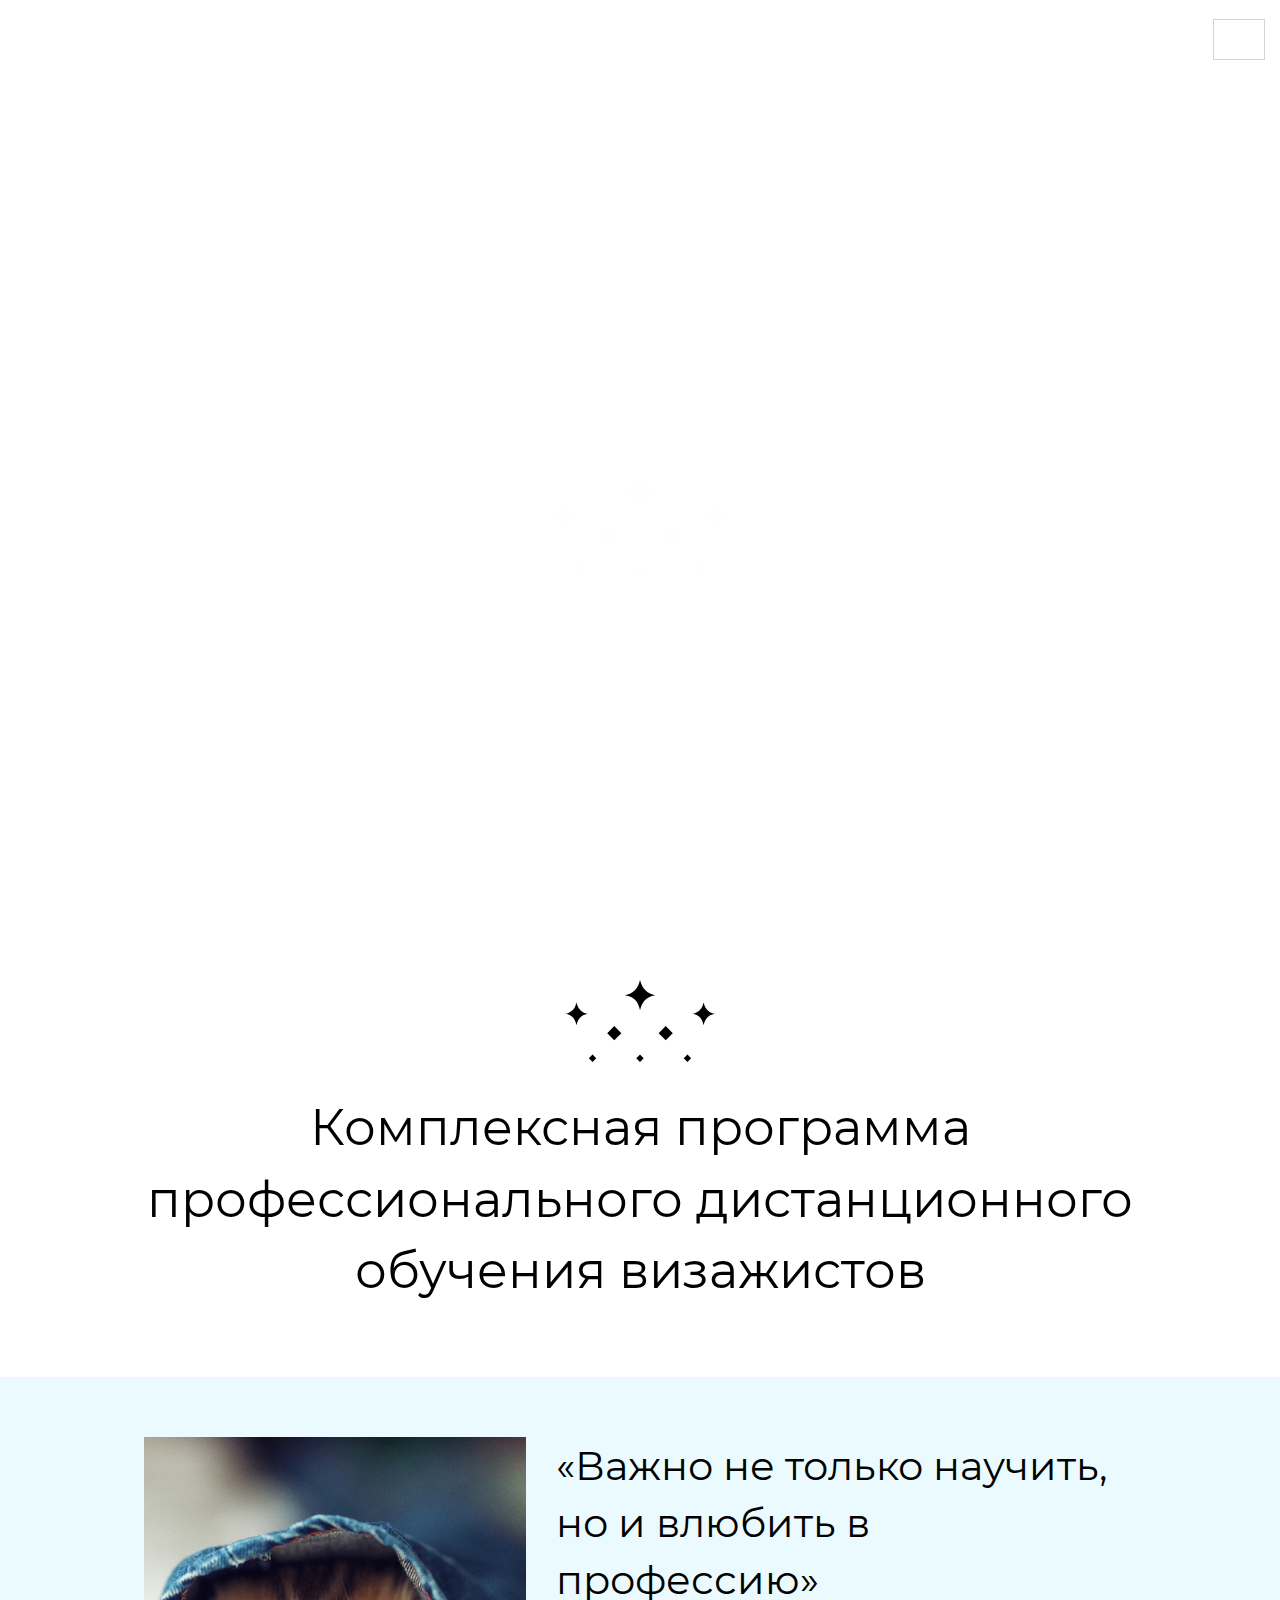
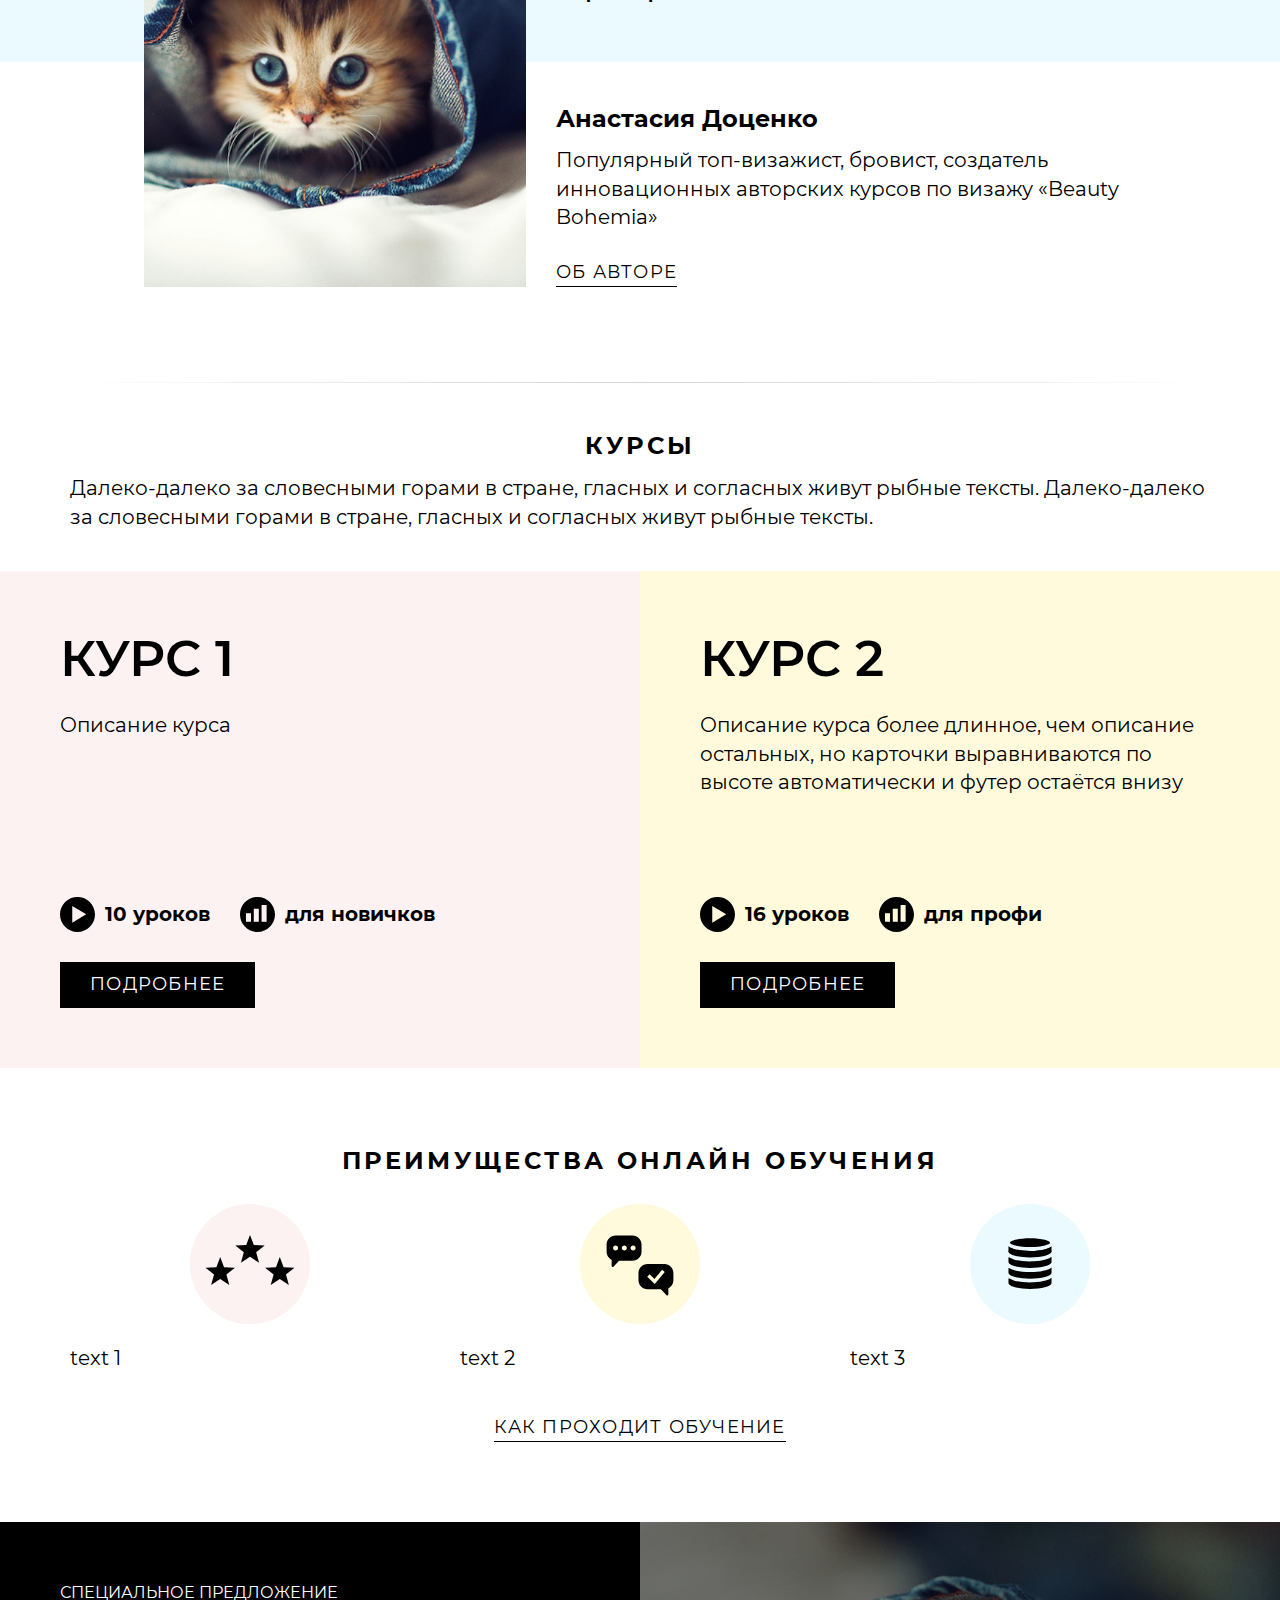
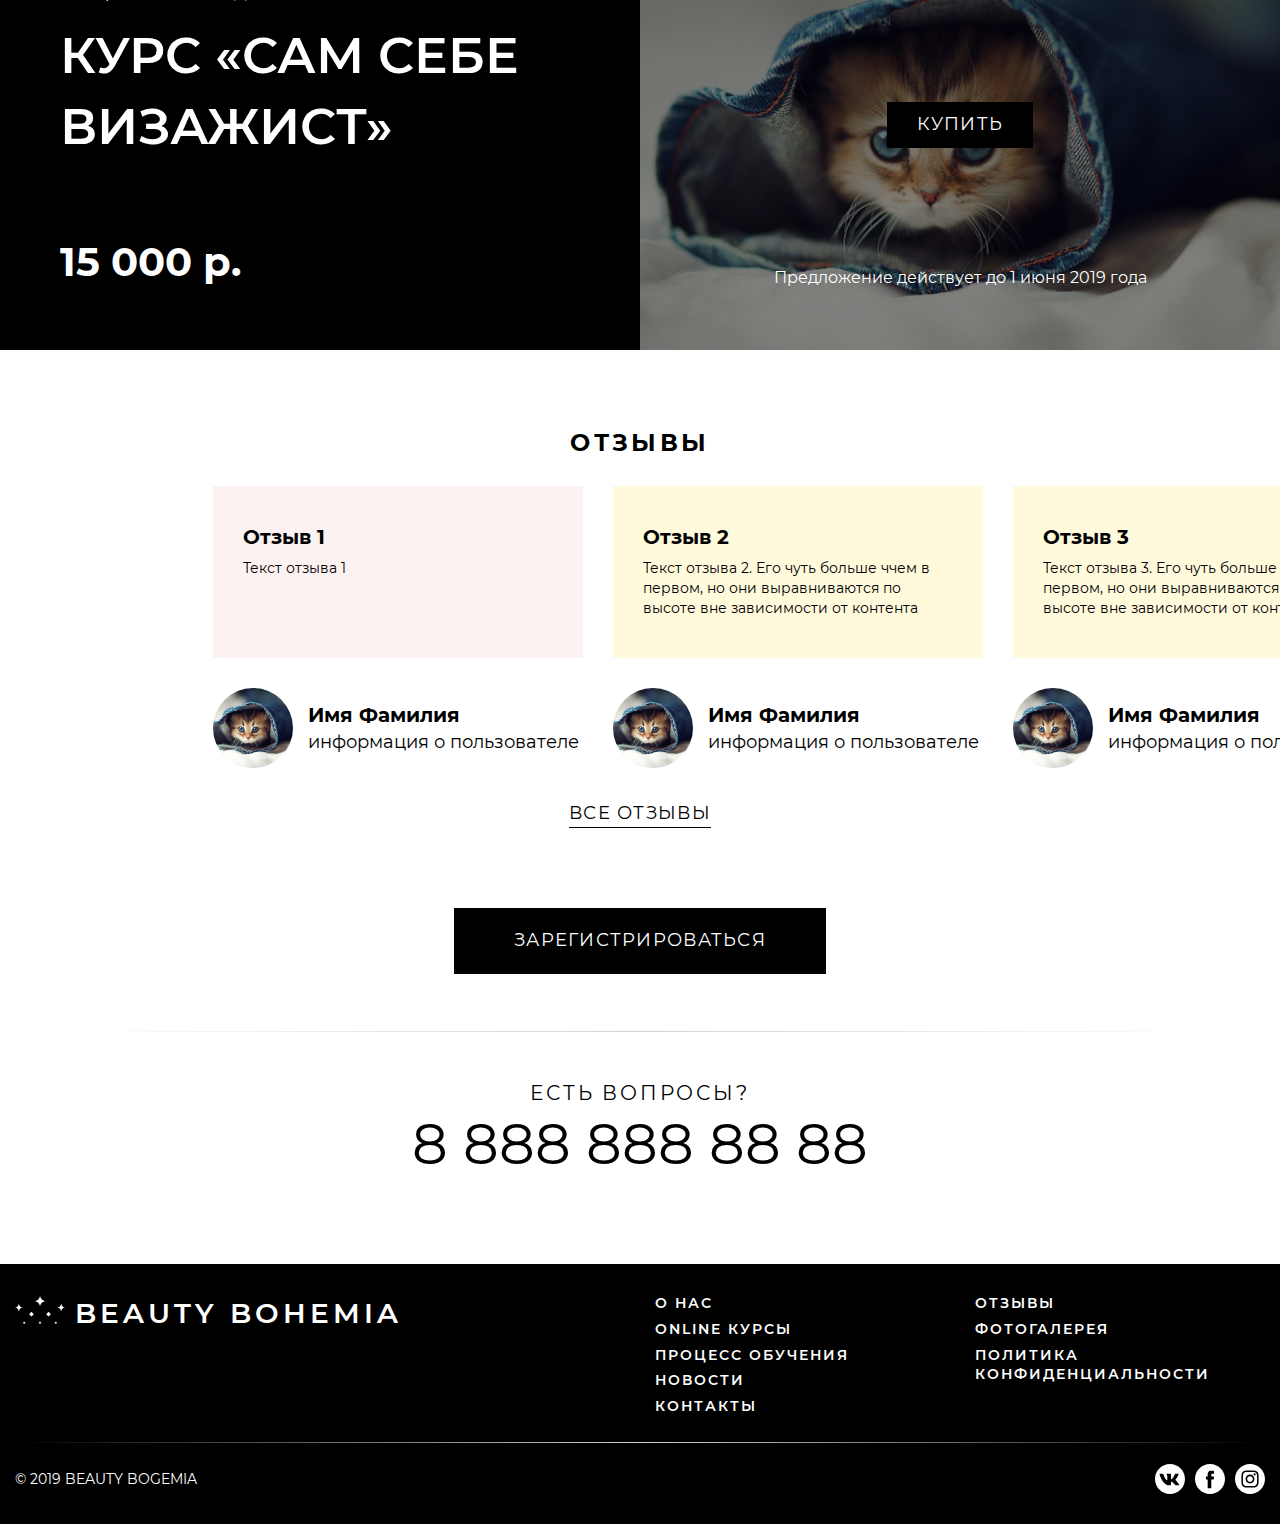
==== index.html @ 933bed2c "add mobile menu" ====
<!DOCTYPE html>
<html lang="ru">
  <head>
    <title>Beauty Bohemia</title>
    <meta charset="utf-8">
    <meta http-equiv="X-UA-Compatible" content="IE=edge">
    <meta name="viewport" content="width=device-width, initial-scale=1">
    <link rel="apple-touch-icon" sizes="57x57" href="favicon/apple-icon-57x57.png">
    <link rel="apple-touch-icon" sizes="60x60" href="favicon/apple-icon-60x60.png">
    <link rel="apple-touch-icon" sizes="72x72" href="favicon/apple-icon-72x72.png">
    <link rel="apple-touch-icon" sizes="76x76" href="favicon/apple-icon-76x76.png">
    <link rel="apple-touch-icon" sizes="114x114" href="favicon/apple-icon-114x114.png">
    <link rel="apple-touch-icon" sizes="120x120" href="favicon/apple-icon-120x120.png">
    <link rel="apple-touch-icon" sizes="144x144" href="favicon/apple-icon-144x144.png">
    <link rel="apple-touch-icon" sizes="152x152" href="favicon/apple-icon-152x152.png">
    <link rel="apple-touch-icon" sizes="180x180" href="favicon/apple-icon-180x180.png">
    <link rel="icon" type="image/png" sizes="192x192" href="favicon/android-icon-192x192.png">
    <link rel="icon" type="image/png" sizes="32x32" href="favicon/favicon-32x32.png">
    <link rel="icon" type="image/png" sizes="96x96" href="favicon/favicon-96x96.png">
    <link rel="icon" type="image/png" sizes="16x16" href="favicon/favicon-16x16.png">
    <link rel="manifest" href="favicon/manifest.json">
    <meta name="msapplication-TileColor" content="#ffffff">
    <meta name="msapplication-TileImage" content="favicon/ms-icon-144x144.png">
    <meta name="theme-color" content="#ffffff">
    <!-- libs styles-->
    <link rel="stylesheet" href="libs/styles/libs.min.css">
    <!-- libs js-->
    <script src="libs/scripts/libs.min.js"></script>
    <!-- custom styles-->
    <link rel="stylesheet" href="styles/main.min.css">
    <!-- custom js-->
    <script src="scripts/main.min.js"></script>
  </head>
  <body>
    <!-- выпадающее меню-->
    <!-- hamburger-->
    <div class="FgMenu__mainContainer FgMenu__mainContainer--hide">
      <div class="FgMenu__mainContainer__content">
        <!-- btn-->
        <div class="FgMenu__btnContainer FgMenu__btnContainer--whiteBg FgMenu__btnContainer--xRight">
          <div class="FgMenu__btnContainer__item">
            <div class="FgMenu__btnContainer__item__top"></div>
            <div class="FgMenu__btnContainer__item__mid"></div>
            <div class="FgMenu__btnContainer__item__bottom"></div>
          </div>
        </div>
        <h2 class="FgMenu__mainContainer__content__title mid-pd-top">Меню</h2>
        <ul class="FgMenu__mainContainer__content__list std-pd-top">
          <li class="FgMenu__mainContainer__content__list__item"><a class="FgMenu__mainContainer__content__list__item__link" href="about.html">О нас</a></li>
          <li class="FgMenu__mainContainer__content__list__item"><a class="FgMenu__mainContainer__content__list__item__link" href="online-courses.html">Online курсы</a></li>
          <li class="FgMenu__mainContainer__content__list__item"><a class="FgMenu__mainContainer__content__list__item__link" href="learning-process.html">Процесс обучения</a></li>
          <li class="FgMenu__mainContainer__content__list__item"><a class="FgMenu__mainContainer__content__list__item__link" href="news.html">Новости</a></li>
          <li class="FgMenu__mainContainer__content__list__item"><a class="FgMenu__mainContainer__content__list__item__link" href="contacts.html">Контакты</a></li>
        </ul>
      </div>
    </div>
    <!-- шапка сайта-->
    <header class="MainHeader MainHeader--mainPage">
      <div class="MainHeader__content">
        <div class="MainHeader__content__left">
                    <div class="MainLogo MainLogo--short MainLogo--black MainLogo--mainHeader"><a class="MainLogo__link" href="index.html">
                        <div class="MainLogo__link__imgContainer"><img class="MainLogo__link__imgContainer__img" src="img/svg/main-logo-black.svg"></div>
                        <div class="MainLogo__link__dscr"><span class="MainLogo__link__dscr__title">Beauty Bohemia</span><span class="MainLogo__link__dscr__text">by Anastasy D</span></div></a></div>
        </div>
        <div class="MainHeader__content__center hidden-xs hidden-sm">
                    <nav class="MainNav MainNav--mainPage">
                      <ul class="MainNav__list">
                        <li class="MainNav__list__item"><a class="MainNav__list__item__link" tabindex="1" href="about.html">О нас</a></li>
                        <li class="MainNav__list__item"><a class="MainNav__list__item__link" tabindex="2" href="online-courses.html">Online курсы</a></li>
                        <li class="MainNav__list__item"><a class="MainNav__list__item__link" tabindex="3" href="learning-process.html">Процесс обучения</a></li>
                        <li class="MainNav__list__item"><a class="MainNav__list__item__link" tabindex="4" href="news.html">Новости</a></li>
                        <li class="MainNav__list__item"><a class="MainNav__list__item__link" tabindex="5" href="contacts.html">Контакты</a></li>
                      </ul>
                    </nav>
        </div>
        <div class="MainHeader__content__right">
          <ul class="AuthBtns AuthBtns--mainHeader AuthBtns--mainPage">
            <li class="AuthBtns__item"><a class="AuthBtns__item__signIn"><i class="AuthBtns__item__signIn__ico mdi mdi-login-variant"></i><span class="AuthBtns__item__signIn__text">Войти</span></a></li>
            <li class="AuthBtns__item"><a class="AuthBtns__item__signUp"><i class="AuthBtns__item__signUp__ico mdi mdi-account-plus"></i><span class="AuthBtns__item__signUp__text">Регистрация</span></a></li>
          </ul>
          <div class="FgMenu__btnContainer FgMenu__btnContainer--yCenter FgMenu__btnContainer--blackBg FgMenu__btnContainer--xRight hidden-lg hidden-md">
            <div class="FgMenu__btnContainer__item">
              <div class="FgMenu__btnContainer__item__top"></div>
              <div class="FgMenu__btnContainer__item__mid"></div>
              <div class="FgMenu__btnContainer__item__bottom"></div>
            </div>
          </div>
        </div>
      </div>
    </header>
    <main class="MainContent">
      <section class="startScreen" id="startScreen">
        <div class="startScreen__content">
          <div class="startScreen__content__logo">
                        <div class="MainLogo"><a class="MainLogo__link" href="index.html">
                            <div class="MainLogo__link__imgContainer"><img class="MainLogo__link__imgContainer__img" src="img/svg/main-logo-white.svg"></div>
                            <div class="MainLogo__link__dscr"><span class="MainLogo__link__dscr__title">Beauty Bohemia</span><span class="MainLogo__link__dscr__text">by Anastasy D</span></div></a></div>
          </div>
          <div class="startScreen__content__actions">
            <div class="startScreen__content__actions__icoContainer"><i class="mdi mdi-chevron-down startScreen__content__actions__icoContainer__ico slideOutDown"></i></div>
          </div>
        </div>
      </section>
      <section class="big-pd-top sml-pd-bottom">
        <div class="container mid-pd-bottom">
          <div class="row">
            <div class="col-md-12">
              <div class="MainOffer"><img class="MainOffer__img" src="img/svg/main-logo-black.svg">
                <p class="MainOffer__dscr">Комплексная программа профессионального дистанционного обучения визажистов</p>
              </div>
            </div>
          </div>
        </div>
        <div class="AuthorInfo AuthorInfo--main">
          <div class="AuthorInfo__bg"></div>
          <div class="AuthorInfo__card">
            <div class="AuthorInfo__card__imgContainer">
              <div class="AuthorInfo__card__imgContainer__img"></div>
            </div>
            <div class="AuthorInfo__card__dscrContainer">
              <div class="AuthorInfo__card__dscrContainer__sloganContainer">
                <q class="AuthorInfo__card__dscrContainer__sloganContainer__slogan">Важно не только научить, но и влюбить в профессию</q>
              </div>
              <div class="AuthorInfo__card__dscrContainer__dscr"><span class="AuthorInfo__card__dscrContainer__dscr__name">Анастасия Доценко</span><span class="AuthorInfo__card__dscrContainer__dscr__text">Популярный топ-визажист, бровист, создатель инновационных авторских курсов по визажу &laquo;Beauty Bohemia&raquo;</span><a class="AuthorInfo__card__dscrContainer__dscr__link ctmLink" href="#">Об авторе</a></div>
            </div>
          </div>
        </div>
      </section>
      <div class="container">
                <hr class="stdHr stdHr--gradGray">
      </div>
      <section class="big-pd-bottom">
        <div class="container std-pd-y">
          <h2 class="sml-pd-bottom">Курсы</h2>
          <p>
            Далеко-далеко за словесными горами в стране,
            гласных и согласных живут рыбные тексты.
            Далеко-далеко за словесными горами в стране,
            гласных и согласных живут рыбные тексты.
          </p>
        </div>
                <ul class="Courses Courses--mainPage">
                  <li class="Courses__item" style="background-color: #fcf2f1;">
                    <div class="Courses__item__card">
                      <header class="Courses__item__card__header">
                        <h3 class="Courses__item__card__header__title">Курс 1</h3>
                      </header>
                      <div class="Courses__item__card__content">
                        <p class="Courses__item__card__content__dscr">Описание курса</p>
                      </div>
                      <footer class="Courses__item__card__footer">
                        <div class="Courses__item__card__footer__dscr">
                          <div class="Courses__item__card__footer__dscr__lessons">
                            <div class="Courses__item__card__footer__dscr__lessons__ico"><img class="Courses__item__card__footer__dscr__lessons__ico__img" src="img/svg/les-qnt.svg"></div>
                            <div class="Courses__item__card__footer__dscr__lessons__text">10 уроков</div>
                          </div>
                          <div class="Courses__item__card__footer__dscr__lvl">
                            <div class="Courses__item__card__footer__dscr__lvl__ico"><img class="Courses__item__card__footer__dscr__lvl__ico__img" src="img/svg/les-lvl.svg"></div>
                            <div class="Courses__item__card__footer__dscr__lvl__text">для новичков</div>
                          </div>
                        </div>
                        <div class="Courses__item__card__footer__actions"><a class="Courses__item__card__footer__actions__link ctmBtn" href="#">Подробнее</a>
                        </div>
                      </footer>
                    </div>
                  </li>
                  <li class="Courses__item" style="background-color: #fffadc;">
                    <div class="Courses__item__card">
                      <header class="Courses__item__card__header">
                        <h3 class="Courses__item__card__header__title">Курс 2</h3>
                      </header>
                      <div class="Courses__item__card__content">
                        <p class="Courses__item__card__content__dscr">Описание курса более длинное, чем описание остальных, но карточки выравниваются по высоте автоматически и футер остаётся внизу</p>
                      </div>
                      <footer class="Courses__item__card__footer">
                        <div class="Courses__item__card__footer__dscr">
                          <div class="Courses__item__card__footer__dscr__lessons">
                            <div class="Courses__item__card__footer__dscr__lessons__ico"><img class="Courses__item__card__footer__dscr__lessons__ico__img" src="img/svg/les-qnt.svg"></div>
                            <div class="Courses__item__card__footer__dscr__lessons__text">16 уроков</div>
                          </div>
                          <div class="Courses__item__card__footer__dscr__lvl">
                            <div class="Courses__item__card__footer__dscr__lvl__ico"><img class="Courses__item__card__footer__dscr__lvl__ico__img" src="img/svg/les-lvl.svg"></div>
                            <div class="Courses__item__card__footer__dscr__lvl__text">для профи</div>
                          </div>
                        </div>
                        <div class="Courses__item__card__footer__actions"><a class="Courses__item__card__footer__actions__link ctmBtn" href="#">Подробнее</a>
                        </div>
                      </footer>
                    </div>
                  </li>
                </ul>
      </section>
      <section class="container big-pd-bottom">
        <h2 class="std-pd-bottom">Преимущества онлайн обучения</h2>
                <ul class="advantages undefined || ''">
                  <li class="advantages__item">
                    <div class="advantages__item__imgContainer"><img class="advantages__item__imgContainer__img" src="img/svg/advantages-1.svg"></div>
                    <div class="advantages__item__dscrContainer">
                      <p class="advantages__item__dscrContainer__dscr">text 1</p>
                    </div>
                  </li>
                  <li class="advantages__item">
                    <div class="advantages__item__imgContainer"><img class="advantages__item__imgContainer__img" src="img/svg/advantages-2.svg"></div>
                    <div class="advantages__item__dscrContainer">
                      <p class="advantages__item__dscrContainer__dscr">text 2</p>
                    </div>
                  </li>
                  <li class="advantages__item">
                    <div class="advantages__item__imgContainer"><img class="advantages__item__imgContainer__img" src="img/svg/advantages-3.svg"></div>
                    <div class="advantages__item__dscrContainer">
                      <p class="advantages__item__dscrContainer__dscr">text 3</p>
                    </div>
                  </li>
                </ul>
        <div class="text-center std-pd-top"><a class="ctmLink">Как проходит обучение</a></div>
      </section>
      <section class="big-pd-bottom">
              <ul class="Stock">
                <li class="Stock__item">
                  <div class="Stock__item__left" style="background-image:url('img/test.jpg')">
                    <div class="Stock__item__left__content">
                      <div class="Stock__item__left__content__dscr"><span class="Stock__item__left__content__dscr__type">Специальное предложение</span><span class="Stock__item__left__content__dscr__title">Курс «Сам себе визажист»</span></div>
                      <div class="Stock__item__left__content__footer"><span class="Stock__item__left__content__footer__cost">15 000 р.</span>
                              <a class="ctmBtn Stock__item__left__content__footer__buy">Купить</a><span class="Stock__item__left__content__footer__dscr">Предложение действует до 1 июня 2019 года</span>
                      </div>
                    </div>
                  </div>
                  <div class="Stock__item__right" style="background-image:url('img/test.jpg')">
                    <div class="Stock__item__right__content">
                      <div class="Stock__item__right__content__actions">
                              <a class="ctmBtn Stock__item__right__content__footer__buy">Купить</a>
                      </div>
                      <div class="Stock__item__right__content__footer"><span class="Stock__item__right__content__footer__dscr">Предложение действует до 1 июня 2019 года</span></div>
                    </div>
                  </div>
                </li>
              </ul>
      </section>
      <section class="big-pd-bottom">
        <h2 class="std-pd-bottom">Отзывы</h2>
        <div class="container-fluid">
          <div class="row">
            <div class="col-md-offset-2">
                            <div class="Reviews">
                              <ul class="Reviews__list">
                                <li class="Reviews__list__item"><a class="Reviews__list__item__card" href="#" style="background-color: #fcf2f1;">
                                    <h4 class="Reviews__list__item__card__title" href="#">Отзыв 1</h4>
                                    <p class="Reviews__list__item__card__text">Текст отзыва 1</p></a>
                                  <div class="Reviews__list__item__footer">
                                                  <div class="User">
                                                    <div class="User__imgContainer">
                                                      <div class="User__imgContainer__img" style="background-image:url('img/test.jpg')"></div>
                                                    </div>
                                                    <div class="User__info"><span class="User__info__name">Имя Фамилия</span><span class="User__info__dscr">Информация о пользователе</span></div>
                                                  </div>
                                  </div>
                                </li>
                                <li class="Reviews__list__item"><a class="Reviews__list__item__card" href="#" style="background-color: #fffadc;">
                                    <h4 class="Reviews__list__item__card__title" href="#">Отзыв 2</h4>
                                    <p class="Reviews__list__item__card__text">Текст отзыва 2. Его чуть больше ччем в первом, но они выравниваются по высоте вне зависимости от контента</p></a>
                                  <div class="Reviews__list__item__footer">
                                                  <div class="User">
                                                    <div class="User__imgContainer">
                                                      <div class="User__imgContainer__img" style="background-image:url('img/test.jpg')"></div>
                                                    </div>
                                                    <div class="User__info"><span class="User__info__name">Имя Фамилия</span><span class="User__info__dscr">Информация о пользователе</span></div>
                                                  </div>
                                  </div>
                                </li>
                                <li class="Reviews__list__item"><a class="Reviews__list__item__card" href="#" style="background-color: #fffadc;">
                                    <h4 class="Reviews__list__item__card__title" href="#">Отзыв 3</h4>
                                    <p class="Reviews__list__item__card__text">Текст отзыва 3. Его чуть больше ччем в первом, но они выравниваются по высоте вне зависимости от контента</p></a>
                                  <div class="Reviews__list__item__footer">
                                                  <div class="User">
                                                    <div class="User__imgContainer">
                                                      <div class="User__imgContainer__img" style="background-image:url('img/test.jpg')"></div>
                                                    </div>
                                                    <div class="User__info"><span class="User__info__name">Имя Фамилия</span><span class="User__info__dscr">Информация о пользователе</span></div>
                                                  </div>
                                  </div>
                                </li>
                                <li class="Reviews__list__item"><a class="Reviews__list__item__card" href="#" style="background-color: #fcf2f1;">
                                    <h4 class="Reviews__list__item__card__title" href="#">Отзыв 4</h4>
                                    <p class="Reviews__list__item__card__text">Текст отзыва 4. Его чуть больше ччем в первом, но они выравниваются по высоте вне зависимости от контента</p></a>
                                  <div class="Reviews__list__item__footer">
                                                  <div class="User">
                                                    <div class="User__imgContainer">
                                                      <div class="User__imgContainer__img" style="background-image:url('img/test.jpg')"></div>
                                                    </div>
                                                    <div class="User__info"><span class="User__info__name">Имя Фамилия</span><span class="User__info__dscr">Информация о пользователе</span></div>
                                                  </div>
                                  </div>
                                </li>
                              </ul>
                            </div>
            </div>
          </div>
        </div>
        <div class="text-center"><a class="ctmLink">Все отзывы</a></div>
      </section>
      <div class="container text-center std-pd-bottom">
              <a class="ctmBtn ctmBtn--bigBtn" href="#">Зарегистрироваться</a>
      </div>
      <div class="container std-pd-bottom">
                <hr class="stdHr stdHr--gradGray">
      </div>
      <section class="big-pd-bottom">
        <h2 class="smallTitle">Есть вопросы?</h2>
        <div class="text-center">
                    <div class="mainContacts">
                      <ul class="mainContacts__list">
                        <li class="mainContacts__list__item"><a class="mainContacts__list__item__link" href="tel:88888888888">8 888 888 88 88</a></li>
                      </ul>
                    </div>
        </div>
      </section>
    </main>
    <!-- основной футер-->
    <footer class="MainFooter">
      <div class="row">
        <div class="col-md-6 std-pd-bottom-sm std-pd-bottom-xs">
                    <div class="MainLogo MainLogo--short"><a class="MainLogo__link" href="index.html">
                        <div class="MainLogo__link__imgContainer"><img class="MainLogo__link__imgContainer__img" src="img/svg/main-logo-white.svg"></div>
                        <div class="MainLogo__link__dscr"><span class="MainLogo__link__dscr__title">Beauty Bohemia</span><span class="MainLogo__link__dscr__text">by Anastasy D</span></div></a></div>
        </div>
        <div class="col-md-3">
                    <nav class="MainNav MainNav--footer">
                      <ul class="MainNav__list">
                        <li class="MainNav__list__item"><a class="MainNav__list__item__link" tabindex="1" href="about.html">О нас</a></li>
                        <li class="MainNav__list__item"><a class="MainNav__list__item__link" tabindex="2" href="online-courses.html">Online курсы</a></li>
                        <li class="MainNav__list__item"><a class="MainNav__list__item__link" tabindex="3" href="learning-process.html">Процесс обучения</a></li>
                        <li class="MainNav__list__item"><a class="MainNav__list__item__link" tabindex="4" href="news.html">Новости</a></li>
                        <li class="MainNav__list__item"><a class="MainNav__list__item__link" tabindex="5" href="contacts.html">Контакты</a></li>
                      </ul>
                    </nav>
        </div>
        <div class="col-md-3">
                    <nav class="MainNav MainNav--footer">
                      <ul class="MainNav__list">
                        <li class="MainNav__list__item"><a class="MainNav__list__item__link" tabindex="1" href="#">Отзывы</a></li>
                        <li class="MainNav__list__item"><a class="MainNav__list__item__link" tabindex="2" href="#">Фотогалерея</a></li>
                        <li class="MainNav__list__item"><a class="MainNav__list__item__link" tabindex="3" href="#">Политика конфиденциальности</a></li>
                      </ul>
                    </nav>
        </div>
      </div>
            <hr class="stdHr stdHr--gradGray">
      <div class="row flex align-items-center">
        <div class="col-xs-6">
                    <div class="DefaultCopyright DefaultCopyright--mainCopyright"><span>© 2019 Beauty bogemia</span></div>
        </div>
        <div class="col-xs-6 text-right">
                    <div class="SocialLinks SocialLinks--right">
                      <ul class="SocialLinks__list">
                        <li class="SocialLinks__list__item"><a class="SocialLinks__list__item__link" href="#"><img class="SocialLinks__list__item__link__img" src="img/svg/VK.svg"></a></li>
                        <li class="SocialLinks__list__item"><a class="SocialLinks__list__item__link" href="#"><img class="SocialLinks__list__item__link__img" src="img/svg/FB.svg"></a></li>
                        <li class="SocialLinks__list__item"><a class="SocialLinks__list__item__link" href="#"><img class="SocialLinks__list__item__link__img" src="img/svg/INSTGRM.svg"></a></li>
                      </ul>
                    </div>
        </div>
      </div>
    </footer>
  </body>
</html>
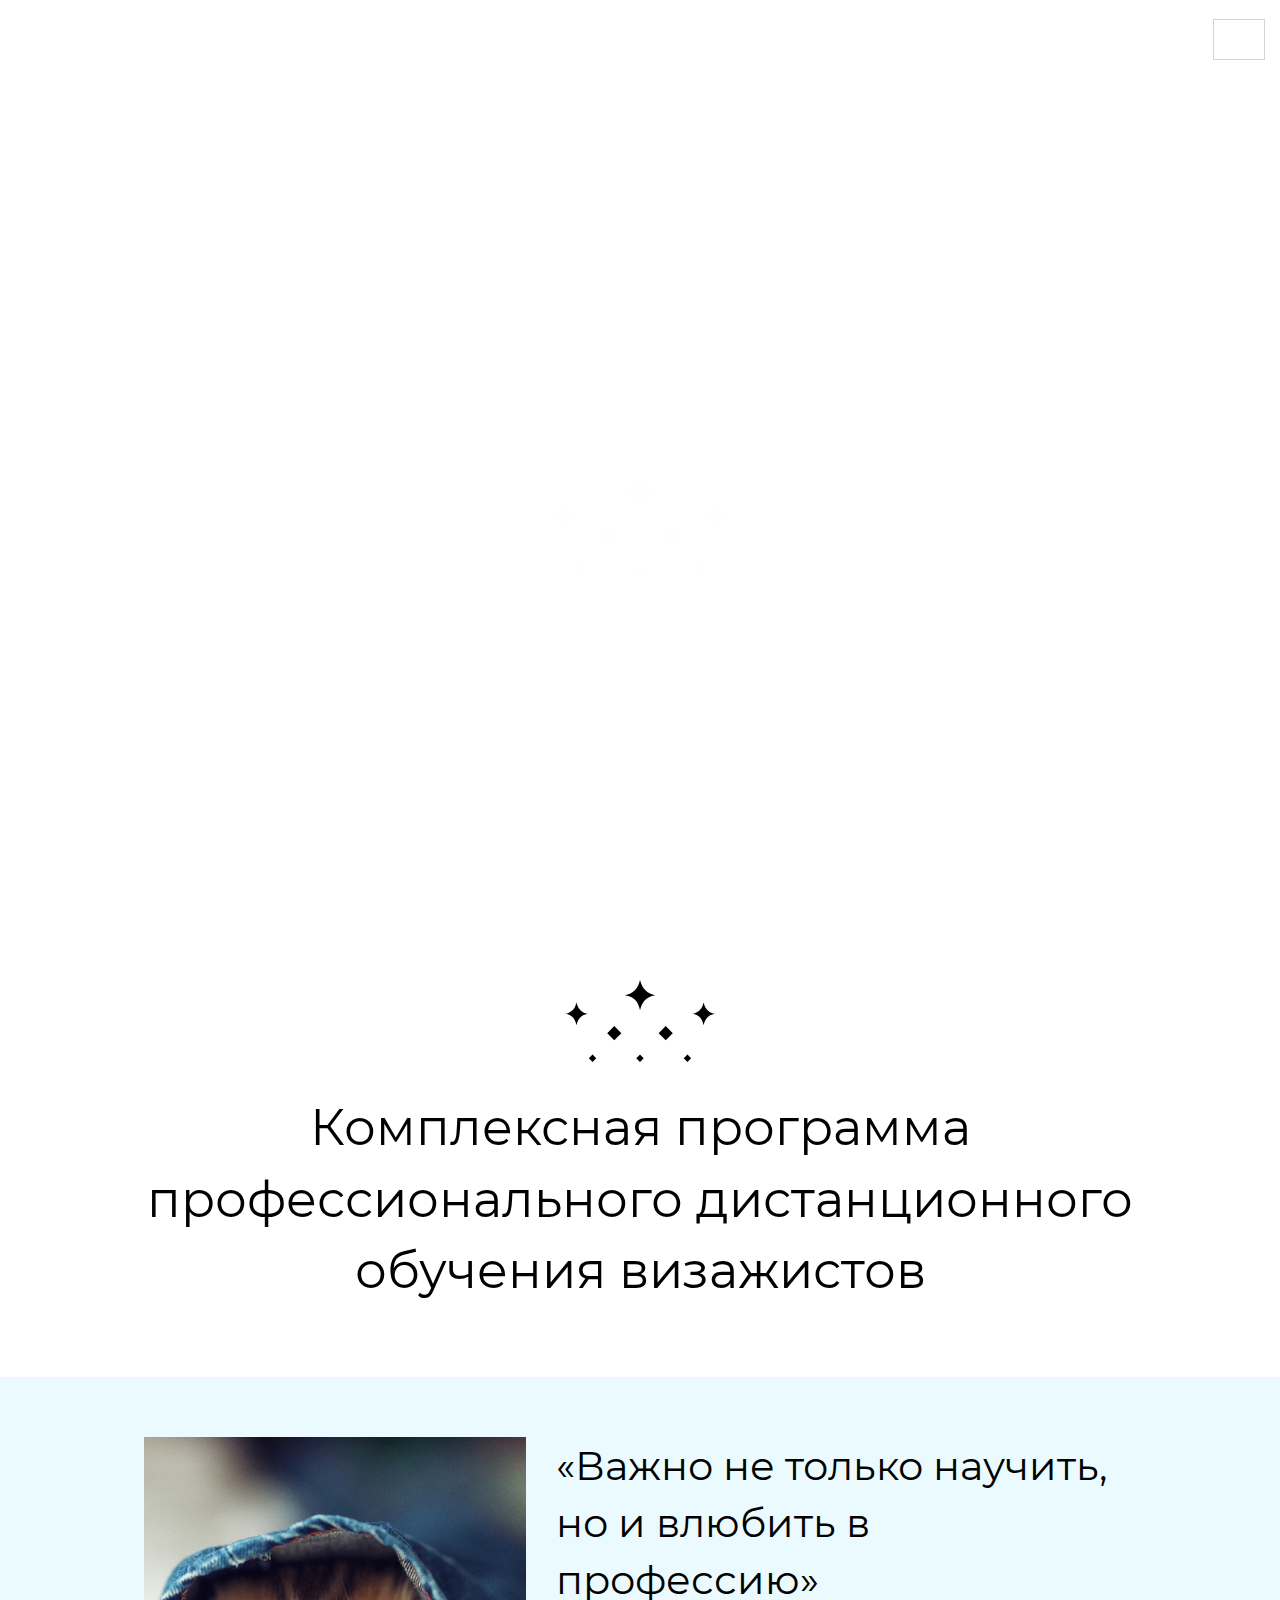
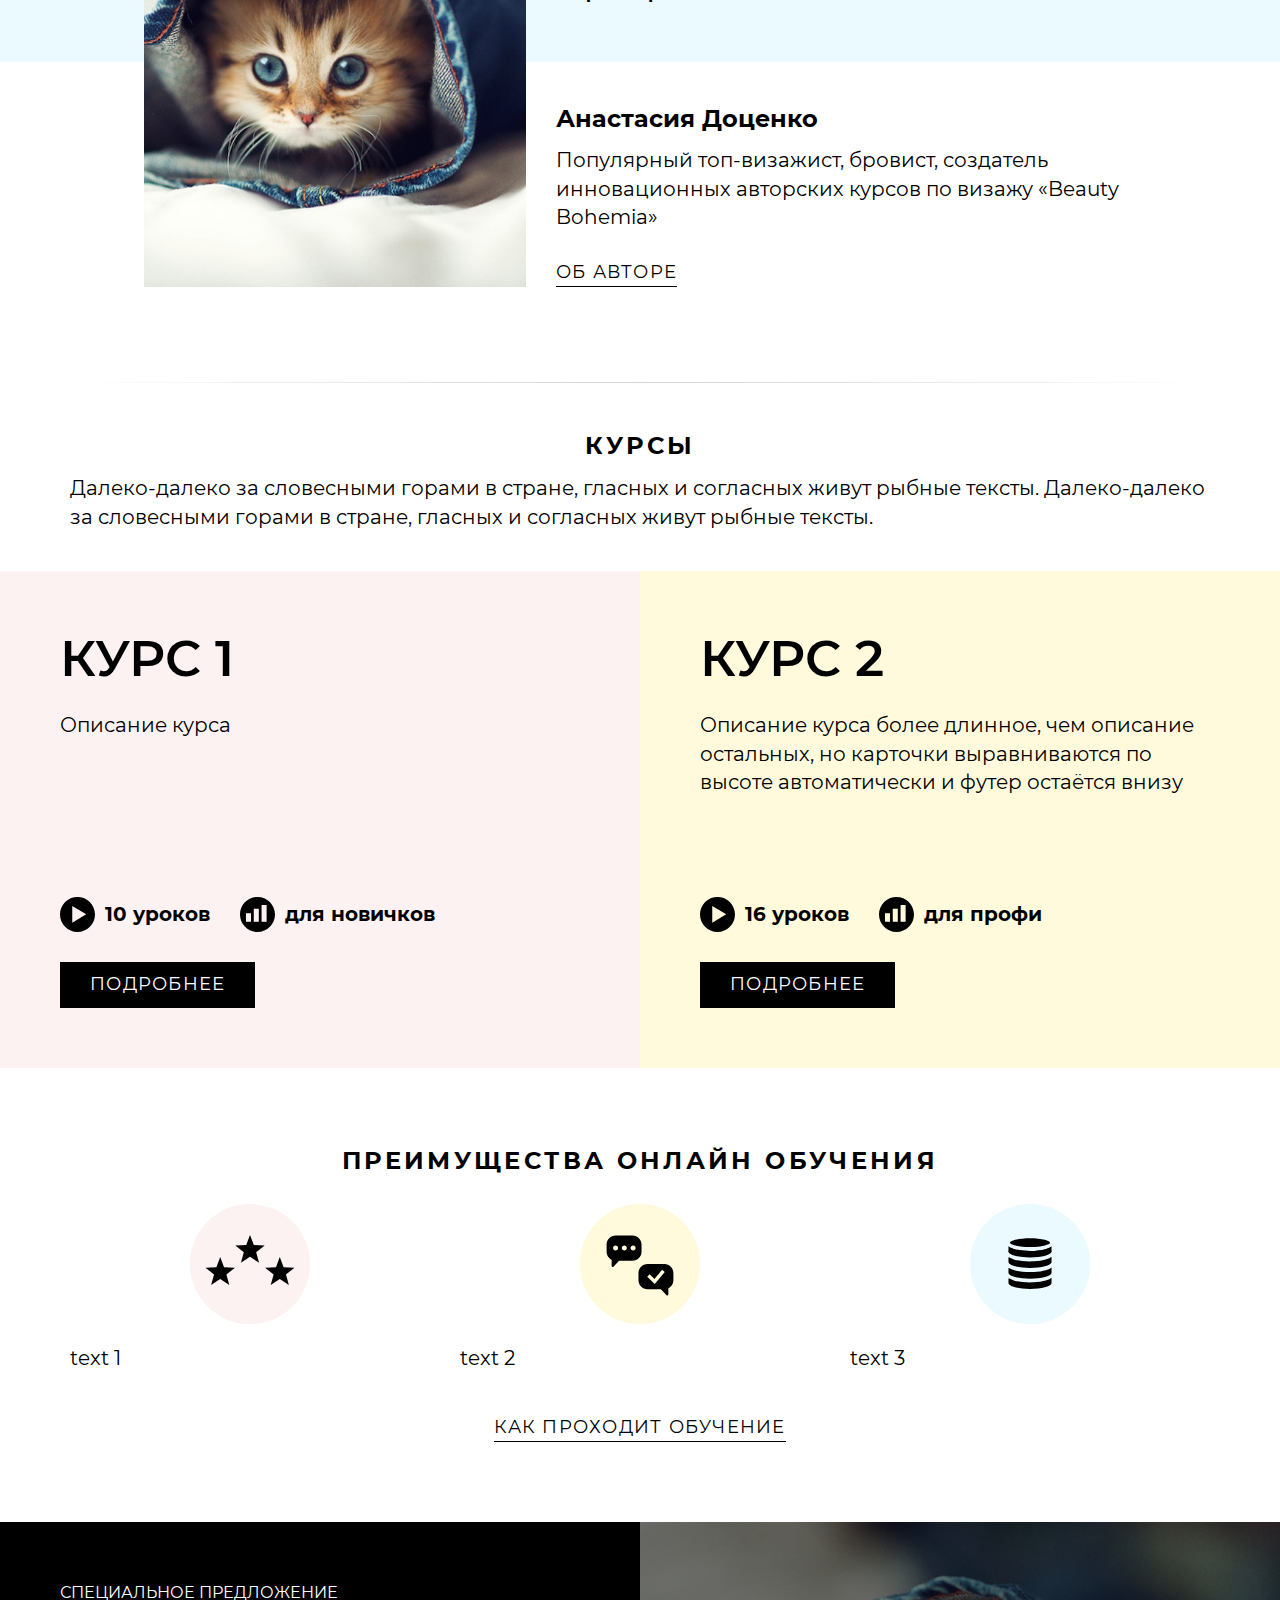
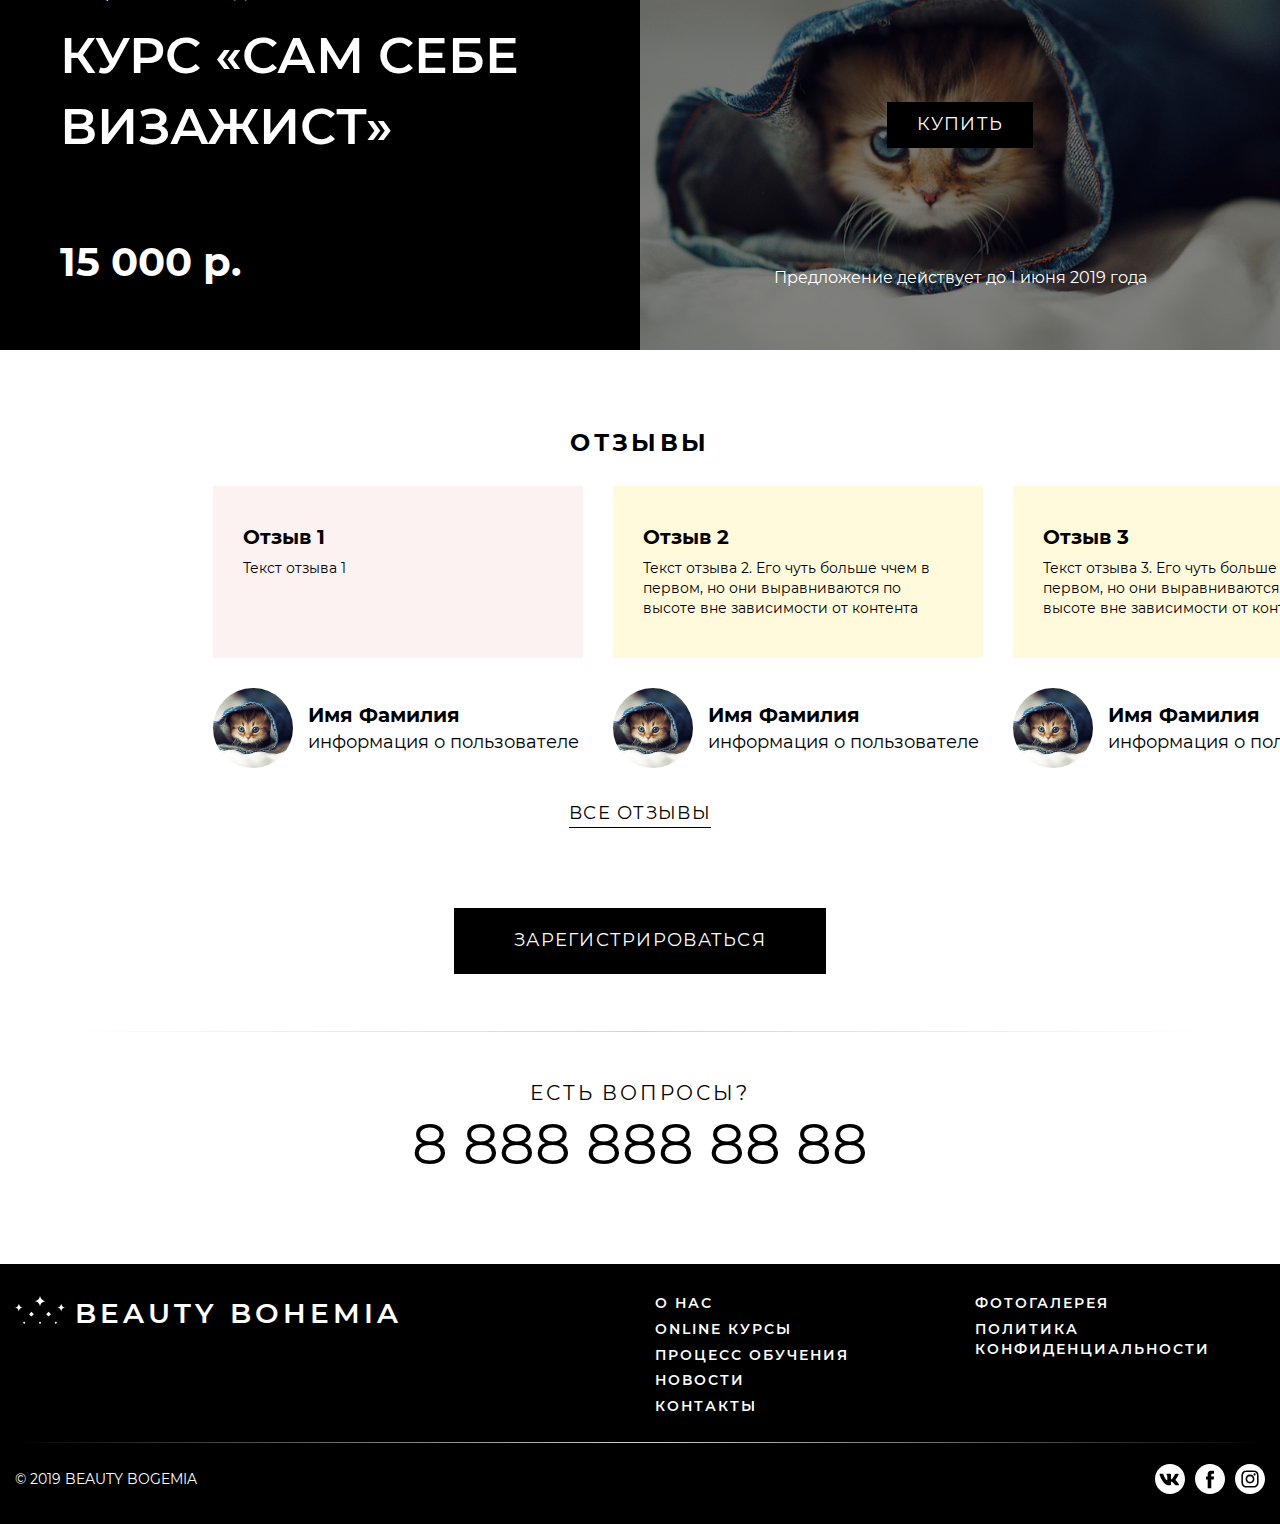
==== commit e43fb9ed: "adaptive ready" ====
--- a/index.html
+++ b/index.html
@@ -92,7 +92,7 @@
       <section class="startScreen" id="startScreen">
         <div class="startScreen__content">
           <div class="startScreen__content__logo">
-                        <div class="MainLogo"><a class="MainLogo__link" href="index.html">
+                        <div class="MainLogo MainLogo--startScreen"><a class="MainLogo__link" href="index.html">
                             <div class="MainLogo__link__imgContainer"><img class="MainLogo__link__imgContainer__img" src="img/svg/main-logo-white.svg"></div>
                             <div class="MainLogo__link__dscr"><span class="MainLogo__link__dscr__title">Beauty Bohemia</span><span class="MainLogo__link__dscr__text">by Anastasy D</span></div></a></div>
           </div>
@@ -337,9 +337,8 @@
         <div class="col-md-3">
                     <nav class="MainNav MainNav--footer">
                       <ul class="MainNav__list">
-                        <li class="MainNav__list__item"><a class="MainNav__list__item__link" tabindex="1" href="#">Отзывы</a></li>
-                        <li class="MainNav__list__item"><a class="MainNav__list__item__link" tabindex="2" href="#">Фотогалерея</a></li>
-                        <li class="MainNav__list__item"><a class="MainNav__list__item__link" tabindex="3" href="#">Политика конфиденциальности</a></li>
+                        <li class="MainNav__list__item"><a class="MainNav__list__item__link" tabindex="1" href="#">Фотогалерея</a></li>
+                        <li class="MainNav__list__item"><a class="MainNav__list__item__link" tabindex="2" href="#">Политика конфиденциальности</a></li>
                       </ul>
                     </nav>
         </div>
--- a/styles/main.min.css
+++ b/styles/main.min.css
@@ -1 +1 @@
-.CoursePrev__list,.CoursePrev__list__item,.ShareLinks__list,.ShareLinks__list__item{display:-webkit-box;display:-webkit-flex;display:-moz-box;display:-ms-flexbox;-webkit-flex-direction:row}.CoursePrev__list,.CoursePrev__list__item,.FgMenu__btnContainer,.ShareLinks__list,.ShareLinks__list__item{-webkit-box-orient:horizontal;-webkit-box-direction:normal;-moz-box-orient:horizontal;-moz-box-direction:normal}.FgMenu__bg,.FgMenu__mainContainer{-webkit-transition:.3s;-o-transition:.3s;-moz-transition:.3s}.FgMenu__mainContainer__content__list__item__link:focus,.FgMenu__mainContainer__content__list__item__link:hover{color:inherit}.ctmBtn:hover,.ctmLink:hover{opacity:.7;cursor:pointer}.InstPhoto,.Reviews,.SocialLinks,.ctmBtn{overflow-x:hidden}.AuthBtns__item__logOut,.AuthBtns__item__logOut:focus,.AuthBtns__item__logOut:hover,.AuthBtns__item__personalArea,.AuthBtns__item__personalArea:focus,.AuthBtns__item__personalArea:hover,.AuthBtns__item__signIn,.AuthBtns__item__signIn:focus,.AuthBtns__item__signIn:hover,.AuthBtns__item__signUp,.AuthBtns__item__signUp:focus,.AuthBtns__item__signUp:hover,.CoursePrev__list__item__card,.CoursePrev__list__item__card:focus,.CoursePrev__list__item__card:hover,.FgMenu__mainContainer__content__list__item__link,.FgMenu__mainContainer__content__list__item__link:focus,.FgMenu__mainContainer__content__list__item__link:hover,.InstPhoto__list__item__card,.InstPhoto__list__item__card:focus,.InstPhoto__list__item__card:hover,.MainLogo__link,.MainLogo__link:focus,.MainLogo__link:hover,.MainNav__list__item__link,.MainNav__list__item__link:focus,.MainNav__list__item__link:hover,.News__item__card,.News__item__card:focus,.News__item__card:hover,.Reviews__list__item__card,.Reviews__list__item__card:focus,.Reviews__list__item__card:hover,.ShareLinks__list__item__link,.ShareLinks__list__item__link:focus,.ShareLinks__list__item__link:hover,.SocialLinks__list__item__link,.SocialLinks__list__item__link:focus,.SocialLinks__list__item__link:hover,.mainContacts__list__item__link,.mainContacts__list__item__link:focus,.mainContacts__list__item__link:hover{text-decoration:none;outline:0;color:inherit}.AuthBtns,.CoursePrev__list,.Courses,.FgMenu__mainContainer__content__list,.InstPhoto__list,.MainNav__list,.News,.Reviews__list,.ShareLinks__list,.SocialLinks__list,.Stock,.advantages,.mainContacts__list{padding:0;margin:0;list-style-type:none}.MainLogo__link__dscr__title,.News__item__card__dscr__main__text,.News__item__card__dscr__main__title,.PageTitle__content__title{margin:0;padding:0}.CoursePrev{overflow:hidden}.CoursePrev__list,.ShareLinks__list{display:flex;-ms-flex-direction:row;flex-direction:row;margin:0 -15px -30px;-webkit-flex-wrap:wrap;-ms-flex-wrap:wrap;flex-wrap:wrap}.big-mn-left,.big-mn-x{margin-left:80px}.big-mn-right,.big-mn-x{margin-right:80px}.big-mn-top,.big-mn-y{margin-top:80px}.CoursePrev__list__item,.ShareLinks__list__item{display:flex;-ms-flex-direction:row;flex-direction:row;-webkit-box-align:stretch;-webkit-align-items:stretch;-moz-box-align:stretch;-ms-flex-align:stretch;align-items:stretch;padding:0 15px 30px;-webkit-align-self:stretch;-ms-flex-item-align:stretch;align-self:stretch}.FgMenu__btnContainer,.FgMenu__btnContainer__item{display:-webkit-box;display:-webkit-flex;display:-moz-box;display:-ms-flexbox;position:relative}.AuthorInfo__card__imgContainer__img,.CoursePrev__list__item__card,.InstPhoto__list__item__card__imgContainer__img,.News__item__card__imgContainer__img,.PageTitle__bg,.ProfileInfo__imgContainer__img,.Stock__item__left,.Stock__item__right,.User__imgContainer__img,.startScreen{background-size:cover;background-position:center center;background-repeat:no-repeat}.FgMenu__btnContainer{display:flex;-webkit-flex-direction:row;-ms-flex-direction:row;flex-direction:row}.FgMenu__btnContainer--xLeft{-webkit-box-pack:start;-webkit-justify-content:flex-start;-moz-box-pack:start;-ms-flex-pack:start;justify-content:flex-start}.FgMenu__btnContainer--xRight{-webkit-box-pack:end;-webkit-justify-content:flex-end;-moz-box-pack:end;-ms-flex-pack:end;justify-content:flex-end}.FgMenu__btnContainer--xCenter{-webkit-box-pack:center;-webkit-justify-content:center;-moz-box-pack:center;-ms-flex-pack:center;justify-content:center}.FgMenu__btnContainer--yTop{-webkit-box-align:start;-webkit-align-items:flex-start;-moz-box-align:start;-ms-flex-align:start;align-items:flex-start}.FgMenu__btnContainer--yCenter{-webkit-box-align:center;-webkit-align-items:center;-moz-box-align:center;-ms-flex-align:center;align-items:center}.FgMenu__btnContainer--yEnd{-webkit-box-align:end;-webkit-align-items:flex-end;-moz-box-align:end;-ms-flex-align:end;align-items:flex-end}.FgMenu__btnContainer__item,body{-webkit-flex-direction:column;-webkit-box-orient:vertical;-webkit-box-direction:normal;-moz-box-orient:vertical;-moz-box-direction:normal}.FgMenu__btnContainer__item{width:22px;height:14px;display:flex;-ms-flex-direction:column;flex-direction:column;-webkit-box-pack:justify;-webkit-justify-content:space-between;-moz-box-pack:justify;-ms-flex-pack:justify;justify-content:space-between;-webkit-box-align:center;-webkit-align-items:center;-moz-box-align:center;-ms-flex-align:center;align-items:center;cursor:pointer}.FgMenu__btnContainer__item__bottom,.FgMenu__btnContainer__item__mid,.FgMenu__btnContainer__item__top{width:100%;height:2px}.FgMenu__btnContainer--blackBg .FgMenu__btnContainer__item__bottom,.FgMenu__btnContainer--blackBg .FgMenu__btnContainer__item__mid,.FgMenu__btnContainer--blackBg .FgMenu__btnContainer__item__top{background-color:#fff}.FgMenu__btnContainer--whiteBg .FgMenu__btnContainer__item__bottom,.FgMenu__btnContainer--whiteBg .FgMenu__btnContainer__item__mid,.FgMenu__btnContainer--whiteBg .FgMenu__btnContainer__item__top{background-color:#333}.FgMenu__btnContainer--active .FgMenu__btnContainer__item{height:18px}.FgMenu__btnContainer--active .FgMenu__btnContainer__item__top{position:absolute;-webkit-transform:rotate(45deg);-moz-transform:rotate(45deg);-ms-transform:rotate(45deg);-o-transform:rotate(45deg);transform:rotate(45deg);z-index:1;top:8px}.FgMenu__btnContainer--active .FgMenu__btnContainer__item__mid{position:absolute;top:9px;background-color:rgba(0,0,0,0)}.FgMenu__btnContainer--active .FgMenu__btnContainer__item__bottom{position:absolute;-webkit-transform:rotate(-45deg);-moz-transform:rotate(-45deg);-ms-transform:rotate(-45deg);-o-transform:rotate(-45deg);transform:rotate(-45deg);z-index:2;top:8px}.FgMenu__btnContainer--icon .FgMenu__btnContainer__item{height:auto}.FgMenu__mainContainer{display:-webkit-box;display:-webkit-flex;display:-moz-box;display:-ms-flexbox;display:flex;width:100%;position:fixed;height:100%;z-index:1000;background-color:#fff;transition:.3s;box-size:border-box}.FgMenu__mainContainer__content{padding:30px 30px 0;width:100%;overflow-y:auto;opacity:1;-webkit-transition:.1s;-o-transition:.1s;-moz-transition:.1s;transition:.1s}.big-pd-left,.big-pd-x{padding-left:80px}.big-pd-right,.big-pd-x{padding-right:80px}.big-pd-top,.big-pd-y{padding-top:80px}.big-pd-bottom,.big-pd-y{padding-bottom:80px}.FgMenu__mainContainer__content--hide{opacity:0!important}.FgMenu__mainContainer__content__list{text-align:center}.FgMenu__mainContainer__content__list__item__link{position:relative;font-family:Montserrat-SemiBold;color:#333;display:inline-block;font-size:1rem;letter-spacing:2px;-webkit-transition:color .3s ease-in-out;-o-transition:color .3s ease-in-out;-moz-transition:color .3s ease-in-out;transition:color .3s ease-in-out;text-transform:uppercase;margin-bottom:3px}.FgMenu__bg,.vueEl,body{display:-webkit-box;display:-webkit-flex;display:-moz-box;display:-ms-flexbox}.big-mn-bottom,.big-mn-y{margin-bottom:80px}.FgMenu__mainContainer__content__list__item__link::after{-moz-box-sizing:inherit;box-sizing:inherit;content:'';position:absolute;bottom:0;left:0;width:0;height:1px;background-color:#000;-webkit-transition:width .25s ease-in-out;-o-transition:width .25s ease-in-out;-moz-transition:width .25s ease-in-out;transition:width .25s ease-in-out}.FgMenu__mainContainer__content__list__item__link:hover::after,.FgMenu__mainContainer__content__list__item__link:hover:focus::after{width:100%}.FgMenu__mainContainer__content__list__item__link:focus::after{width:0}.FgMenu__mainContainer--hide{height:0!important}.FgMenu__mainContainer--hide .FgMenu__mainContainer__content{padding-top:0}.FgMenu__mainContainer--blackBg .FgMenu__mainContainer__content__list{padding:0;margin:30px 0;list-style-type:none}.FgMenu__mainContainer--blackBg .FgMenu__mainContainer__content__list__item__link{padding:10px 0;color:#e9e9e9}.FgMenu__mainContainer--blackBg .FgMenu__mainContainer__content__list .FgMenu__mainContainer__content__list{padding-left:10px;margin-top:0;margin-bottom:15px}.FgMenu__bg{display:flex;width:100%;position:fixed;height:100%;z-index:999;background-color:#c8c8c8;opacity:.6;transition:.3s}.FgMenu__bg--hide{opacity:0!important;-webkit-transition:.3s;-o-transition:.3s;-moz-transition:.3s;transition:.3s}.FgMenu__noScrolling{overflow-y:hidden}body,html{height:100%;font-family:Montserrat-Regular,sans-serif;font-size:20px;line-height:1.42857143;color:#000}body{display:flex;-ms-flex-direction:column;flex-direction:column}.vueEl{height:100%;display:flex;-webkit-box-orient:vertical;-webkit-box-direction:normal;-webkit-flex-direction:column;-moz-box-orient:vertical;-moz-box-direction:normal;-ms-flex-direction:column;flex-direction:column}.MainContent{-webkit-box-flex:1;-webkit-flex:1 0 auto;-moz-box-flex:1;-ms-flex:1 0 auto;flex:1 0 auto}.MainFooter{-webkit-flex-shrink:0;-ms-flex-negative:0;flex-shrink:0}.SocialLinks,.r-flex{-webkit-box-direction:normal;-webkit-flex-direction:row;-moz-box-direction:normal}.flex{display:-webkit-box;display:-webkit-flex;display:-moz-box;display:-ms-flexbox;display:flex}.r-flex{-webkit-box-orient:horizontal;-moz-box-orient:horizontal;-ms-flex-direction:row;flex-direction:row;-webkit-flex-wrap:wrap;-ms-flex-wrap:wrap;flex-wrap:wrap}.MainLogo__link,.c-flex{-webkit-flex-direction:column}.c-flex{-webkit-box-orient:vertical;-webkit-box-direction:normal;-moz-box-orient:vertical;-moz-box-direction:normal;-ms-flex-direction:column;flex-direction:column}.justify-content-start{-webkit-box-pack:start;-webkit-justify-content:flex-start;-moz-box-pack:start;-ms-flex-pack:start;justify-content:flex-start}.justify-content-center{-webkit-box-pack:center;-webkit-justify-content:center;-moz-box-pack:center;-ms-flex-pack:center;justify-content:center}.justify-content-end{-webkit-box-pack:end;-webkit-justify-content:flex-end;-moz-box-pack:end;-ms-flex-pack:end;justify-content:flex-end}.justify-content-space-between{-webkit-box-pack:justify;-webkit-justify-content:space-between;-moz-box-pack:justify;-ms-flex-pack:justify;justify-content:space-between}.align-items-center{-webkit-box-align:center;-webkit-align-items:center;-moz-box-align:center;-ms-flex-align:center;align-items:center}.align-items-start{-webkit-box-align:start;-webkit-align-items:flex-start;-moz-box-align:start;-ms-flex-align:start;align-items:flex-start}.align-self-stretch{-webkit-align-self:stretch;-ms-flex-item-align:stretch;align-self:stretch}.no-wrap{-webkit-flex-wrap:nowrap;-ms-flex-wrap:nowrap;flex-wrap:nowrap}.wrap{-webkit-flex-wrap:wrap;-ms-flex-wrap:wrap;flex-wrap:wrap}@media (min-width:1200px){.lg-flex{display:-webkit-box;display:-webkit-flex;display:-moz-box;display:-ms-flexbox;display:flex}.lg-justify-content-start{-webkit-box-pack:start;-webkit-justify-content:flex-start;-moz-box-pack:start;-ms-flex-pack:start;justify-content:flex-start}}@media (max-width:1199.99px){.FgMenu__mainContainer{width:100%}.md-flex{display:-webkit-box;display:-webkit-flex;display:-moz-box;display:-ms-flexbox;display:flex}.md-justify-content-start{-webkit-box-pack:start;-webkit-justify-content:flex-start;-moz-box-pack:start;-ms-flex-pack:start;justify-content:flex-start}}@media (max-width:991.99px){.FgMenu__mainContainer{width:100%}.sm-flex{display:-webkit-box;display:-webkit-flex;display:-moz-box;display:-ms-flexbox;display:flex}.sm-justify-content-start{-webkit-box-pack:start;-webkit-justify-content:flex-start;-moz-box-pack:start;-ms-flex-pack:start;justify-content:flex-start}}@media (max-width:767.99px){.FgMenu__mainContainer{width:100%}.FgMenu__mainContainer .navbar-form{padding:0 15px;box-shadow:none;border:none}.xs-flex{display:-webkit-box;display:-webkit-flex;display:-moz-box;display:-ms-flexbox;display:flex}.xs-justify-content-start{-webkit-box-pack:start;-webkit-justify-content:flex-start;-moz-box-pack:start;-ms-flex-pack:start;justify-content:flex-start}.xs-justify-content-center{-webkit-box-pack:center;-webkit-justify-content:center;-moz-box-pack:center;-ms-flex-pack:center;justify-content:center}.xs-flex-direction-column{-webkit-box-orient:vertical;-webkit-box-direction:normal;-webkit-flex-direction:column;-moz-box-orient:vertical;-moz-box-direction:normal;-ms-flex-direction:column;flex-direction:column}.xs-align-items-center{-webkit-box-align:center;-webkit-align-items:center;-moz-box-align:center;-ms-flex-align:center;align-items:center}}.big-pd{padding:80px}.mid-pd-left,.mid-pd-x{padding-left:60px}.mid-pd-right,.mid-pd-x{padding-right:60px}.mid-pd-top,.mid-pd-y{padding-top:60px}.mid-pd-bottom,.mid-pd-y{padding-bottom:60px}.big-mn{margin:80px}.mid-mn-left,.mid-mn-x{margin-left:60px}.mid-mn-right,.mid-mn-x{margin-right:60px}.mid-mn-top,.mid-mn-y{margin-top:60px}.mid-mn-bottom,.mid-mn-y{margin-bottom:60px}.mid-pd{padding:60px}.std-pd-left,.std-pd-x{padding-left:30px}.std-pd-right,.std-pd-x{padding-right:30px}.std-pd-top,.std-pd-y{padding-top:30px}.std-pd-bottom,.std-pd-y{padding-bottom:30px}.mid-mn{margin:60px}.std-mn-left,.std-mn-x{margin-left:30px}.std-mn-right,.std-mn-x{margin-right:30px}.std-mn-top,.std-mn-y{margin-top:30px}.std-mn-bottom,.std-mn-y{margin-bottom:30px}.std-pd{padding:30px}.sml-pd-left,.sml-pd-x{padding-left:15px}.sml-pd-right,.sml-pd-x{padding-right:15px}.sml-pd-top,.sml-pd-y{padding-top:15px}.sml-pd-bottom,.sml-pd-y{padding-bottom:15px}.std-mn{margin:30px}.sml-mn-left,.sml-mn-x{margin-left:15px}.sml-mn-right,.sml-mn-x{margin-right:15px}.sml-mn-top,.sml-mn-y{margin-top:15px}.sml-mn-bottom,.sml-mn-y{margin-bottom:15px}.sml-pd{padding:15px}.xsm-pd-left,.xsm-pd-x{padding-left:5px}.xsm-pd-right,.xsm-pd-x{padding-right:5px}.xsm-pd-top,.xsm-pd-y{padding-top:5px}.xsm-pd-bottom,.xsm-pd-y{padding-bottom:5px}.sml-mn{margin:15px}.xsm-mn-left,.xsm-mn-x{margin-left:5px}.xsm-mn-right,.xsm-mn-x{margin-right:5px}.xsm-mn-top,.xsm-mn-y{margin-top:5px}.xsm-mn-bottom,.xsm-mn-y{margin-bottom:5px}.xsm-pd{padding:5px}.xsm-mn{margin:5px}@media (min-width:1200px){.big-pd-left-lg,.big-pd-x-lg{padding-left:80px}.big-pd-right-lg,.big-pd-x-lg{padding-right:80px}.big-pd-top-lg,.big-pd-y-lg{padding-top:80px}.big-pd-bottom-lg,.big-pd-y-lg{padding-bottom:80px}.big-mn-left-lg,.big-mn-x-lg{margin-left:80px}.big-mn-right-lg,.big-mn-x-lg{margin-right:80px}.big-mn-top-lg,.big-mn-y-lg{margin-top:80px}.big-mn-bottom-lg,.big-mn-y-lg{margin-bottom:80px}.big-pd-lg{padding:80px}.mid-pd-left-lg,.mid-pd-x-lg{padding-left:60px}.mid-pd-right-lg,.mid-pd-x-lg{padding-right:60px}.mid-pd-top-lg,.mid-pd-y-lg{padding-top:60px}.mid-pd-bottom-lg,.mid-pd-y-lg{padding-bottom:60px}.big-mn-lg{margin:80px}.mid-mn-left-lg,.mid-mn-x-lg{margin-left:60px}.mid-mn-right-lg,.mid-mn-x-lg{margin-right:60px}.mid-mn-top-lg,.mid-mn-y-lg{margin-top:60px}.mid-mn-bottom-lg,.mid-mn-y-lg{margin-bottom:60px}.mid-pd-lg{padding:60px}.std-pd-left-lg,.std-pd-x-lg{padding-left:30px}.std-pd-right-lg,.std-pd-x-lg{padding-right:30px}.std-pd-top-lg,.std-pd-y-lg{padding-top:30px}.std-pd-bottom-lg,.std-pd-y-lg{padding-bottom:30px}.mid-mn-lg{margin:60px}.std-mn-left-lg,.std-mn-x-lg{margin-left:30px}.std-mn-right-lg,.std-mn-x-lg{margin-right:30px}.std-mn-top-lg,.std-mn-y-lg{margin-top:30px}.std-mn-bottom-lg,.std-mn-y-lg{margin-bottom:30px}.std-pd-lg{padding:30px}.sml-pd-left-lg,.sml-pd-x-lg{padding-left:15px}.sml-pd-right-lg,.sml-pd-x-lg{padding-right:15px}.sml-pd-top-lg,.sml-pd-y-lg{padding-top:15px}.sml-pd-bottom-lg,.sml-pd-y-lg{padding-bottom:15px}.std-mn-lg{margin:30px}.sml-mn-left-lg,.sml-mn-x-lg{margin-left:15px}.sml-mn-right-lg,.sml-mn-x-lg{margin-right:15px}.sml-mn-top-lg,.sml-mn-y-lg{margin-top:15px}.sml-mn-bottom-lg,.sml-mn-y-lg{margin-bottom:15px}.sml-pd-lg{padding:15px}.xsm-pd-left-lg,.xsm-pd-x-lg{padding-left:5px}.xsm-pd-right-lg,.xsm-pd-x-lg{padding-right:5px}.xsm-pd-top-lg,.xsm-pd-y-lg{padding-top:5px}.xsm-pd-bottom-lg,.xsm-pd-y-lg{padding-bottom:5px}.sml-mn-lg{margin:15px}.xsm-mn-left-lg,.xsm-mn-x-lg{margin-left:5px}.xsm-mn-right-lg,.xsm-mn-x-lg{margin-right:5px}.xsm-mn-top-lg,.xsm-mn-y-lg{margin-top:5px}.xsm-mn-bottom-lg,.xsm-mn-y-lg{margin-bottom:5px}.xsm-pd-lg{padding:5px}.xsm-mn-lg{margin:5px}}@media (max-width:1199px){.big-pd-left-md,.big-pd-x-md{padding-left:80px}.big-pd-right-md,.big-pd-x-md{padding-right:80px}.big-pd-top-md,.big-pd-y-md{padding-top:80px}.big-pd-bottom-md,.big-pd-y-md{padding-bottom:80px}.big-mn-left-md,.big-mn-x-md{margin-left:80px}.big-mn-right-md,.big-mn-x-md{margin-right:80px}.big-mn-top-md,.big-mn-y-md{margin-top:80px}.big-mn-bottom-md,.big-mn-y-md{margin-bottom:80px}.big-pd-md{padding:80px}.mid-pd-left-md,.mid-pd-x-md{padding-left:60px}.mid-pd-right-md,.mid-pd-x-md{padding-right:60px}.mid-pd-top-md,.mid-pd-y-md{padding-top:60px}.mid-pd-bottom-md,.mid-pd-y-md{padding-bottom:60px}.big-mn-md{margin:80px}.mid-mn-left-md,.mid-mn-x-md{margin-left:60px}.mid-mn-right-md,.mid-mn-x-md{margin-right:60px}.mid-mn-top-md,.mid-mn-y-md{margin-top:60px}.mid-mn-bottom-md,.mid-mn-y-md{margin-bottom:60px}.mid-pd-md{padding:60px}.std-pd-left-md,.std-pd-x-md{padding-left:30px}.std-pd-right-md,.std-pd-x-md{padding-right:30px}.std-pd-top-md,.std-pd-y-md{padding-top:30px}.std-pd-bottom-md,.std-pd-y-md{padding-bottom:30px}.mid-mn-md{margin:60px}.std-mn-left-md,.std-mn-x-md{margin-left:30px}.std-mn-right-md,.std-mn-x-md{margin-right:30px}.std-mn-top-md,.std-mn-y-md{margin-top:30px}.std-mn-bottom-md,.std-mn-y-md{margin-bottom:30px}.std-pd-md{padding:30px}.sml-pd-left-md,.sml-pd-x-md{padding-left:15px}.sml-pd-right-md,.sml-pd-x-md{padding-right:15px}.sml-pd-top-md,.sml-pd-y-md{padding-top:15px}.sml-pd-bottom-md,.sml-pd-y-md{padding-bottom:15px}.std-mn-md{margin:30px}.sml-mn-left-md,.sml-mn-x-md{margin-left:15px}.sml-mn-right-md,.sml-mn-x-md{margin-right:15px}.sml-mn-top-md,.sml-mn-y-md{margin-top:15px}.sml-mn-bottom-md,.sml-mn-y-md{margin-bottom:15px}.sml-pd-md{padding:15px}.xsm-pd-left-md,.xsm-pd-x-md{padding-left:5px}.xsm-pd-right-md,.xsm-pd-x-md{padding-right:5px}.xsm-pd-top-md,.xsm-pd-y-md{padding-top:5px}.xsm-pd-bottom-md,.xsm-pd-y-md{padding-bottom:5px}.sml-mn-md{margin:15px}.xsm-mn-left-md,.xsm-mn-x-md{margin-left:5px}.xsm-mn-right-md,.xsm-mn-x-md{margin-right:5px}.xsm-mn-top-md,.xsm-mn-y-md{margin-top:5px}.xsm-mn-bottom-md,.xsm-mn-y-md{margin-bottom:5px}.xsm-pd-md{padding:5px}.xsm-mn-md{margin:5px}}@media (max-width:991.9px){.big-pd-left-sm,.big-pd-x-sm{padding-left:80px}.big-pd-right-sm,.big-pd-x-sm{padding-right:80px}.big-pd-top-sm,.big-pd-y-sm{padding-top:80px}.big-pd-bottom-sm,.big-pd-y-sm{padding-bottom:80px}.big-mn-left-sm,.big-mn-x-sm{margin-left:80px}.big-mn-right-sm,.big-mn-x-sm{margin-right:80px}.big-mn-top-sm,.big-mn-y-sm{margin-top:80px}.big-mn-bottom-sm,.big-mn-y-sm{margin-bottom:80px}.big-pd-sm{padding:80px}.mid-pd-left-sm,.mid-pd-x-sm{padding-left:60px}.mid-pd-right-sm,.mid-pd-x-sm{padding-right:60px}.mid-pd-top-sm,.mid-pd-y-sm{padding-top:60px}.mid-pd-bottom-sm,.mid-pd-y-sm{padding-bottom:60px}.big-mn-sm{margin:80px}.mid-mn-left-sm,.mid-mn-x-sm{margin-left:60px}.mid-mn-right-sm,.mid-mn-x-sm{margin-right:60px}.mid-mn-top-sm,.mid-mn-y-sm{margin-top:60px}.mid-mn-bottom-sm,.mid-mn-y-sm{margin-bottom:60px}.mid-pd-sm{padding:60px}.std-pd-left-sm,.std-pd-x-sm{padding-left:30px}.std-pd-right-sm,.std-pd-x-sm{padding-right:30px}.std-pd-top-sm,.std-pd-y-sm{padding-top:30px}.std-pd-bottom-sm,.std-pd-y-sm{padding-bottom:30px}.mid-mn-sm{margin:60px}.std-mn-left-sm,.std-mn-x-sm{margin-left:30px}.std-mn-right-sm,.std-mn-x-sm{margin-right:30px}.std-mn-top-sm,.std-mn-y-sm{margin-top:30px}.std-mn-bottom-sm,.std-mn-y-sm{margin-bottom:30px}.std-pd-sm{padding:30px}.sml-pd-left-sm,.sml-pd-x-sm{padding-left:15px}.sml-pd-right-sm,.sml-pd-x-sm{padding-right:15px}.sml-pd-top-sm,.sml-pd-y-sm{padding-top:15px}.sml-pd-bottom-sm,.sml-pd-y-sm{padding-bottom:15px}.std-mn-sm{margin:30px}.sml-mn-left-sm,.sml-mn-x-sm{margin-left:15px}.sml-mn-right-sm,.sml-mn-x-sm{margin-right:15px}.sml-mn-top-sm,.sml-mn-y-sm{margin-top:15px}.sml-mn-bottom-sm,.sml-mn-y-sm{margin-bottom:15px}.sml-pd-sm{padding:15px}.xsm-pd-left-sm,.xsm-pd-x-sm{padding-left:5px}.xsm-pd-right-sm,.xsm-pd-x-sm{padding-right:5px}.xsm-pd-top-sm,.xsm-pd-y-sm{padding-top:5px}.xsm-pd-bottom-sm,.xsm-pd-y-sm{padding-bottom:5px}.sml-mn-sm{margin:15px}.xsm-mn-left-sm,.xsm-mn-x-sm{margin-left:5px}.xsm-mn-right-sm,.xsm-mn-x-sm{margin-right:5px}.xsm-mn-top-sm,.xsm-mn-y-sm{margin-top:5px}.xsm-mn-bottom-sm,.xsm-mn-y-sm{margin-bottom:5px}.xsm-pd-sm{padding:5px}.xsm-mn-sm{margin:5px}}@media (max-width:767.9px){.big-pd-left-xs,.big-pd-x-xs{padding-left:80px}.big-pd-right-xs,.big-pd-x-xs{padding-right:80px}.big-pd-top-xs,.big-pd-y-xs{padding-top:80px}.big-pd-bottom-xs,.big-pd-y-xs{padding-bottom:80px}.big-mn-left-xs,.big-mn-x-xs{margin-left:80px}.big-mn-right-xs,.big-mn-x-xs{margin-right:80px}.big-mn-top-xs,.big-mn-y-xs{margin-top:80px}.big-mn-bottom-xs,.big-mn-y-xs{margin-bottom:80px}.big-pd-xs{padding:80px}.mid-pd-left-xs,.mid-pd-x-xs{padding-left:60px}.mid-pd-right-xs,.mid-pd-x-xs{padding-right:60px}.mid-pd-top-xs,.mid-pd-y-xs{padding-top:60px}.mid-pd-bottom-xs,.mid-pd-y-xs{padding-bottom:60px}.big-mn-xs{margin:80px}.mid-mn-left-xs,.mid-mn-x-xs{margin-left:60px}.mid-mn-right-xs,.mid-mn-x-xs{margin-right:60px}.mid-mn-top-xs,.mid-mn-y-xs{margin-top:60px}.mid-mn-bottom-xs,.mid-mn-y-xs{margin-bottom:60px}.mid-pd-xs{padding:60px}.std-pd-left-xs,.std-pd-x-xs{padding-left:30px}.std-pd-right-xs,.std-pd-x-xs{padding-right:30px}.std-pd-top-xs,.std-pd-y-xs{padding-top:30px}.std-pd-bottom-xs,.std-pd-y-xs{padding-bottom:30px}.mid-mn-xs{margin:60px}.std-mn-left-xs,.std-mn-x-xs{margin-left:30px}.std-mn-right-xs,.std-mn-x-xs{margin-right:30px}.std-mn-top-xs,.std-mn-y-xs{margin-top:30px}.std-mn-bottom-xs,.std-mn-y-xs{margin-bottom:30px}.std-pd-xs{padding:30px}.sml-pd-left-xs,.sml-pd-x-xs{padding-left:15px}.sml-pd-right-xs,.sml-pd-x-xs{padding-right:15px}.sml-pd-top-xs,.sml-pd-y-xs{padding-top:15px}.sml-pd-bottom-xs,.sml-pd-y-xs{padding-bottom:15px}.std-mn-xs{margin:30px}.sml-mn-left-xs,.sml-mn-x-xs{margin-left:15px}.sml-mn-right-xs,.sml-mn-x-xs{margin-right:15px}.sml-mn-top-xs,.sml-mn-y-xs{margin-top:15px}.sml-mn-bottom-xs,.sml-mn-y-xs{margin-bottom:15px}.sml-pd-xs{padding:15px}.xsm-pd-left-xs,.xsm-pd-x-xs{padding-left:5px}.xsm-pd-right-xs,.xsm-pd-x-xs{padding-right:5px}.xsm-pd-top-xs,.xsm-pd-y-xs{padding-top:5px}.xsm-pd-bottom-xs,.xsm-pd-y-xs{padding-bottom:5px}.sml-mn-xs{margin:15px}.xsm-mn-left-xs,.xsm-mn-x-xs{margin-left:5px}.xsm-mn-right-xs,.xsm-mn-x-xs{margin-right:5px}.xsm-mn-top-xs,.xsm-mn-y-xs{margin-top:5px}.xsm-mn-bottom-xs,.xsm-mn-y-xs{margin-bottom:5px}.xsm-pd-xs{padding:5px}.xsm-mn-xs{margin:5px}}.h1,.h2,h1,h2{font-family:Montserrat-Bold;letter-spacing:.14em;margin:0;padding:0;text-transform:uppercase;text-align:center}@font-face{font-family:Montserrat-Regular;font-weight:400;font-style:normal;src:url(../fonts/Montserrat/Montserrat-Regular.woff)}@font-face{font-family:Montserrat-Bold;font-weight:400;font-style:normal;src:url(../fonts/Montserrat/Montserrat-Bold.woff)}@font-face{font-family:Montserrat-SemiBold;font-weight:400;font-style:normal;src:url(../fonts/Montserrat/Montserrat-SemiBold.woff)}@font-face{font-family:Montserrat-Italic;font-weight:400;font-style:normal;src:url(../fonts/Montserrat/Montserrat-Italic.woff)}.h1,h1{font-size:2rem;color:#000}.h2,h2{font-size:1.2rem;color:#000}.h3,.h4,h3,h4{font-family:Montserrat-Medium;color:#000}.h2.smallTitle,h2.smallTitle{font-size:1rem;font-family:Montserrat-Regular}.h3,h3{font-size:1.1rem}.h4,h4,p{font-size:1rem}.ctmBtn,.ctmLink{display:inline-block;font-size:.9rem;letter-spacing:.07em}.whiteFont{color:#fff}.subWhiteFont{color:#e4e4e4}.ctmLink,.ctmLink:focus,.ctmLink:hover{text-decoration:none;color:#000}.boldFont{font-family:Montserrat-Bold}.mediumFont{font-family:Montserrat-Medium}@media (max-width:1199px){body,html{font-size:18px}}@media (max-width:991px){body,html{font-size:16px}}.accentBg{background-color:#000}.subBg{background-color:#fcf2f1}.subBg2{background-color:#fffadc}.subBg3{background-color:#ebfaff}.ctmLink{border-bottom:1px solid #000;text-transform:uppercase;-webkit-transition:opacity .3s ease-in-out;-o-transition:opacity .3s ease-in-out;-moz-transition:opacity .3s ease-in-out;transition:opacity .3s ease-in-out}.SocialLinks__list__item__link,.ctmBtn{-webkit-transition:opacity .3s ease-in-out;-o-transition:opacity .3s ease-in-out;-moz-transition:opacity .3s ease-in-out}.ctmLink:focus{cursor:pointer}.ctmBtn,.ctmBtn:focus,.ctmBtn:hover{color:#fff;background-color:#000;text-decoration:none}.ctmLink--noBorder{border-bottom:none}.ctmLink--lower{text-transform:none}.ctmBtn{padding:10px 30px;text-transform:uppercase;border:none;outline:0;transition:opacity .3s ease-in-out;max-width:100%}.SocialLinks,.SocialLinks__list{display:-webkit-box;display:-webkit-flex;display:-moz-box;display:-ms-flexbox}.ShareLinks__list__item__link:hover,.SocialLinks__list__item__link:hover{opacity:.6}.ctmBtn:focus{cursor:pointer}.ctmBtn--bigBtn{padding:20px 60px}.ShareLinks__list__item,.SocialLinks__list__item{padding:0 5px}.scrollbar::-webkit-scrollbar-track{-webkit-box-shadow:none;border-radius:10px;background-color:#e4e4e4}.scrollbar::-webkit-scrollbar{width:12px;background-color:#e4e4e4;border-radius:10px}.scrollbar::-webkit-scrollbar-thumb{border-radius:10px;-webkit-box-shadow:none;background-color:#000}.DefaultCopyright{color:inherit;font-size:.7rem}.DefaultCopyright--mainCopyright{text-transform:uppercase}.SocialLinks{display:flex;-webkit-box-orient:horizontal;-moz-box-orient:horizontal;-ms-flex-direction:row;flex-direction:row}.SocialLinks__list{display:flex;-webkit-box-orient:horizontal;-webkit-box-direction:normal;-webkit-flex-direction:row;-moz-box-orient:horizontal;-moz-box-direction:normal;-ms-flex-direction:row;flex-direction:row;list-style-type:none;margin-left:-5px;margin-right:-5px}.ErrorPage,.ShareLinks{display:-webkit-box;display:-webkit-flex;display:-moz-box;display:-ms-flexbox;-webkit-box-orient:horizontal;-webkit-box-direction:normal;-moz-box-orient:horizontal;-moz-box-direction:normal}.SocialLinks__list__item__link{transition:opacity .3s ease-in-out}.SocialLinks__list__item__link__img{width:30px;height:30px}.SocialLinks--right{-webkit-box-pack:end;-webkit-justify-content:flex-end;-moz-box-pack:end;-ms-flex-pack:end;justify-content:flex-end}.ShareLinks{color:#000;display:flex;-webkit-flex-direction:row;-ms-flex-direction:row;flex-direction:row;-webkit-box-pack:center;-webkit-justify-content:center;-moz-box-pack:center;-ms-flex-pack:center;justify-content:center;-webkit-box-align:center;-webkit-align-items:center;-moz-box-align:center;-ms-flex-align:center;align-items:center}.ShareLinks__title{text-transform:uppercase;margin-right:15px;letter-spacing:2px;font-size:.8rem}.ShareLinks__list{margin:0 -5px}.ShareLinks__list__item__link{-webkit-transition:opacity .3s ease-in-out;-o-transition:opacity .3s ease-in-out;-moz-transition:opacity .3s ease-in-out;transition:opacity .3s ease-in-out}.ShareLinks__list__item__link__ico{font-size:1.5rem}.ErrorPage{display:flex;-webkit-flex-direction:row;-ms-flex-direction:row;flex-direction:row;width:100%;height:100vh;-webkit-box-pack:center;-webkit-justify-content:center;-moz-box-pack:center;-ms-flex-pack:center;justify-content:center;-webkit-box-align:center;-webkit-align-items:center;-moz-box-align:center;-ms-flex-align:center;align-items:center}.MainHeader__content,.MainHeader__content__center{display:-webkit-box;display:-webkit-flex;display:-moz-box;display:-ms-flexbox}.ErrorPage__content{text-align:center}.ErrorPage__content__title{margin-bottom:30px;font-size:5rem}.ErrorPage__content__dscr{margin-bottom:40px}.stdHr{border:0;height:1px;background-color:inherit}.stdHr--grey{background-color:#d3d3d3}.MainHeader--whiteBg,.MainNav--mainPage .MainNav__list__item__link::after{background-color:#fff}.stdHr--gradBlack{background-image:-webkit-gradient(linear,left top,right top,from(rgba(0,0,0,0)),color-stop(rgba(0,0,0,.75)),to(rgba(0,0,0,0)));background-image:-webkit-linear-gradient(left,rgba(0,0,0,0),rgba(0,0,0,.75),rgba(0,0,0,0));background-image:-moz-linear-gradient(left,rgba(0,0,0,0),rgba(0,0,0,.75),rgba(0,0,0,0));background-image:linear-gradient(to right,rgba(0,0,0,0),rgba(0,0,0,.75),rgba(0,0,0,0))}.stdHr--gradWhite{background-image:-webkit-gradient(linear,left top,right top,from(rgba(0,0,0,0)),color-stop(rgba(255,255,255,.75)),to(rgba(0,0,0,0)));background-image:-webkit-linear-gradient(left,rgba(0,0,0,0),rgba(255,255,255,.75),rgba(0,0,0,0));background-image:-moz-linear-gradient(left,rgba(0,0,0,0),rgba(255,255,255,.75),rgba(0,0,0,0));background-image:linear-gradient(to right,rgba(0,0,0,0),rgba(255,255,255,.75),rgba(0,0,0,0))}.stdHr--gradGray{background-image:-webkit-gradient(linear,left top,right top,from(rgba(0,0,0,0)),color-stop(lightgray),to(rgba(0,0,0,0)));background-image:-webkit-linear-gradient(left,rgba(0,0,0,0),#d3d3d3,rgba(0,0,0,0));background-image:-moz-linear-gradient(left,rgba(0,0,0,0),#d3d3d3,rgba(0,0,0,0));background-image:linear-gradient(to right,rgba(0,0,0,0),#d3d3d3,rgba(0,0,0,0))}.MainHeader{position:fixed;width:100%;z-index:5;-webkit-transition:background-color .25s ease-in-out;-o-transition:background-color .25s ease-in-out;-moz-transition:background-color .25s ease-in-out;transition:background-color .25s ease-in-out;color:#000}.MainHeader--mainPage,.MainLogo__link:focus,.MainLogo__link:hover{color:#fff}.MainHeader__content{display:flex;width:100%;padding:15px 60px;-webkit-box-pack:end;-webkit-justify-content:flex-end;-moz-box-pack:end;-ms-flex-pack:end;justify-content:flex-end;-webkit-box-align:center;-webkit-align-items:center;-moz-box-align:center;-ms-flex-align:center;align-items:center}.MainHeader__content__center,.MainHeader__content__left{-webkit-flex-direction:row;-webkit-box-orient:horizontal;-webkit-box-direction:normal;-moz-box-orient:horizontal;-moz-box-direction:normal}.MainHeader__content__left{-ms-flex-direction:row;flex-direction:row;-webkit-box-pack:start;-webkit-justify-content:flex-start;-moz-box-pack:start;-ms-flex-pack:start;justify-content:flex-start;-webkit-box-flex:1;-webkit-flex-grow:1;-moz-box-flex:1;-ms-flex-positive:1;flex-grow:1}.MainHeader__content__center{display:flex;-ms-flex-direction:row;flex-direction:row;-webkit-flex-wrap:nowrap;-ms-flex-wrap:nowrap;flex-wrap:nowrap;-webkit-box-pack:start;-webkit-justify-content:flex-start;-moz-box-pack:start;-ms-flex-pack:start;justify-content:flex-start;-webkit-box-pack:center;-webkit-justify-content:center;-moz-box-pack:center;-ms-flex-pack:center;justify-content:center;-webkit-box-flex:2;-webkit-flex-grow:2;-moz-box-flex:2;-ms-flex-positive:2;flex-grow:2}.MainHeader__content__right{display:-webkit-box;display:-webkit-flex;display:-moz-box;display:-ms-flexbox;display:flex;-webkit-box-orient:horizontal;-webkit-box-direction:normal;-webkit-flex-direction:row;-moz-box-orient:horizontal;-moz-box-direction:normal;-ms-flex-direction:row;flex-direction:row;-webkit-box-pack:end;-webkit-justify-content:flex-end;-moz-box-pack:end;-ms-flex-pack:end;justify-content:flex-end}.MainLogo__link,.MainLogo__link__dscr{-webkit-box-orient:vertical;-webkit-box-direction:normal;-moz-box-orient:vertical}.MainHeader--mainPage .MainHeader__content__left{width:0;overflow:hidden;display:none;-webkit-transition:width .3s ease-in-out;-o-transition:width .3s ease-in-out;-moz-transition:width .3s ease-in-out;transition:width .3s ease-in-out}.MainHeader--mainPage .MainHeader__content__center{-webkit-box-pack:start;-webkit-justify-content:flex-start;-moz-box-pack:start;-ms-flex-pack:start;justify-content:flex-start}.MainHeader--whiteBg{box-shadow:0 3px 5px rgba(0,0,0,.08)}.MainHeader--whiteBg .MainHeader__content__left{display:-webkit-box;display:-webkit-flex;display:-moz-box;display:-ms-flexbox;display:flex;width:auto}.MainHeader--whiteBg .MainHeader__content__center{-webkit-box-pack:center;-webkit-justify-content:center;-moz-box-pack:center;-ms-flex-pack:center;justify-content:center}@media (max-width:1450px){.MainHeader__content{padding-left:30px;padding-right:30px}}@media (max-width:1365px){.MainHeader__content{padding:10px 15px}}@media (max-width:991px){.MainHeader__content__right>*{padding-right:30px}.MainHeader__content__right>:last-child{padding-right:0}}.MainLogo__link{display:-webkit-inline-box;display:-webkit-inline-flex;display:-moz-inline-box;display:-ms-inline-flexbox;display:inline-flex;-moz-box-direction:normal;-ms-flex-direction:column;flex-direction:column;-webkit-box-align:center;-webkit-align-items:center;-moz-box-align:center;-ms-flex-align:center;align-items:center;color:#fff}.MainLogo__link__imgContainer{padding-bottom:20px}.MainLogo__link__imgContainer__img{width:100%;max-width:180px;min-width:180px}.MainLogo__link__dscr{display:-webkit-box;display:-webkit-flex;display:-moz-box;display:-ms-flexbox;display:flex;-webkit-flex-direction:column;-moz-box-direction:normal;-ms-flex-direction:column;flex-direction:column}.MainLogo--short .MainLogo__link,.MainNav__list{-webkit-box-orient:horizontal;-webkit-box-direction:normal;-moz-box-orient:horizontal;-moz-box-direction:normal}.MainLogo__link__dscr__title{white-space:nowrap;text-transform:uppercase;font-family:Montserrat-SemiBold;letter-spacing:4px;line-height:2.5;font-size:2.5rem}.MainLogo__link__dscr__text{display:block;text-align:center;font-family:Montserrat-Italic}.MainLogo--short .MainLogo__link{-webkit-flex-direction:row;-ms-flex-direction:row;flex-direction:row;-webkit-box-align:end;-webkit-align-items:flex-end;-moz-box-align:end;-ms-flex-align:end;align-items:flex-end}.Courses,.MainNav__list{-webkit-flex-direction:row}.MainLogo--short .MainLogo__link__imgContainer{padding:0 10px 0 0}.MainLogo--short .MainLogo__link__imgContainer__img{max-width:50px;min-width:50px}.MainLogo--short .MainLogo__link__dscr__title{white-space:nowrap;font-size:1.4rem;line-height:.7}.MainLogo--short .MainLogo__link__dscr__text{display:none}.MainLogo--black .MainLogo__link{color:#000}.MainNav__list__item__link:focus,.MainNav__list__item__link:hover{color:inherit}@media (max-width:1680px){.MainLogo--mainHeader .MainLogo__link__dscr{display:none}}@media (max-width:767px){body,html{font-size:14px}.MainLogo--short .MainLogo__link__dscr__title{font-size:1.2rem}}.MainNav__list{display:-webkit-box;display:-webkit-flex;display:-moz-box;display:-ms-flexbox;display:flex;-ms-flex-direction:row;flex-direction:row;-webkit-flex-wrap:nowrap;-ms-flex-wrap:nowrap;flex-wrap:nowrap}.MainNav__list__item{padding:15px}.MainNav__list__item__link{position:relative;display:inline-block;text-transform:uppercase;color:inherit;font-family:Montserrat-SemiBold;letter-spacing:2px;-webkit-transition:color .3s ease-in-out;-o-transition:color .3s ease-in-out;-moz-transition:color .3s ease-in-out;transition:color .3s ease-in-out;word-wrap:break-word;font-size:.7rem}.Courses,.Courses__item{display:-webkit-box;display:-webkit-flex;display:-moz-box;display:-ms-flexbox;-webkit-box-orient:horizontal;-moz-box-orient:horizontal;-webkit-box-direction:normal;-moz-box-direction:normal}.MainNav__list__item__link::after{-moz-box-sizing:inherit;box-sizing:inherit;content:'';position:absolute;bottom:-2px;left:0;width:0;height:1px;background-color:#000;-webkit-transition:width .25s ease-in-out;-o-transition:width .25s ease-in-out;-moz-transition:width .25s ease-in-out;transition:width .25s ease-in-out}.MainNav__list__item__link:hover::after,.MainNav__list__item__link:hover:focus::after{width:100%}.MainNav__list__item__link:focus::after{width:0}.MainFooter,.MainNav--whiteBg .MainNav__list__item__link::after{background-color:#000}.MainNav--whiteBg .MainNav__list__item__link{color:#000}.MainNav--footer .MainNav__list{-webkit-box-orient:vertical;-webkit-box-direction:normal;-webkit-flex-direction:column;-moz-box-orient:vertical;-moz-box-direction:normal;-ms-flex-direction:column;flex-direction:column;-webkit-box-align:start;-webkit-align-items:flex-start;-moz-box-align:start;-ms-flex-align:start;align-items:flex-start}.MainNav--footer .MainNav__list__item{padding:0;margin-bottom:6px}.MainNav--footer .MainNav__list__item__link{display:block;line-height:1.4em;font-size:.7rem}.MainNav--footer .MainNav__list__item__link::after{background-color:#fff}.MainContent--headerPadding{padding-top:140px}.MainContent--minHeaderPadding{padding-top:82px}.mainContacts__list__item__link{font-size:2.8rem}.MainFooter{padding:60px;color:#fff}@media (max-width:1450px){.MainFooter{padding:30px}}@media (max-width:1365px){.MainFooter{padding:30px 15px}}.Courses{display:flex;-ms-flex-direction:row;flex-direction:row;-webkit-box-align:stretch;-webkit-align-items:stretch;-moz-box-align:stretch;-ms-flex-align:stretch;align-items:stretch;-webkit-flex-wrap:wrap;-ms-flex-wrap:wrap;flex-wrap:wrap}.Courses__item{display:flex;width:50%;padding:60px;-webkit-flex-direction:row;-ms-flex-direction:row;flex-direction:row;-webkit-box-pack:center;-webkit-justify-content:center;-moz-box-pack:center;-ms-flex-pack:center;justify-content:center}.Courses__item__card,.Courses__item__card__content{display:-webkit-box;display:-webkit-flex;display:-moz-box;display:-ms-flexbox}.Courses__item__card{display:flex;-webkit-box-orient:vertical;-webkit-box-direction:normal;-webkit-flex-direction:column;-moz-box-orient:vertical;-moz-box-direction:normal;-ms-flex-direction:column;flex-direction:column;width:100%;max-width:1140px}.Courses__item__card__footer__dscr__lessons__ico__img,.Courses__item__card__footer__dscr__lvl__ico__img{height:auto;width:35px}.Courses__item__card__header{margin-bottom:25px}.Courses__item__card__header__title{margin:0;padding:0;text-transform:uppercase;font-family:Montserrat-SemiBold;font-size:2.5rem}.Courses__item__card__content{display:flex;-webkit-box-flex:2;-webkit-flex-grow:2;-moz-box-flex:2;-ms-flex-positive:2;flex-grow:2;padding-bottom:100px}.Courses__item__card__footer,.Courses__item__card__footer__dscr{display:-webkit-box;display:-webkit-flex;display:-moz-box;display:-ms-flexbox;-webkit-box-orient:horizontal;-webkit-flex-direction:row;-moz-box-orient:horizontal;-webkit-box-direction:normal;-moz-box-direction:normal}.Courses__item__card__content__dscr{padding:0;margin:0}.Courses__item__card__footer{display:flex;-ms-flex-direction:row;flex-direction:row;-webkit-box-align:center;-webkit-align-items:center;-moz-box-align:center;-ms-flex-align:center;align-items:center;-webkit-box-pack:justify;-webkit-justify-content:space-between;-moz-box-pack:justify;-ms-flex-pack:justify;justify-content:space-between}.Courses__item__card__footer__dscr{display:flex;-ms-flex-direction:row;flex-direction:row}.Courses__item__card__footer__dscr__lessons,.Courses__item__card__footer__dscr__lvl{display:-webkit-box;display:-webkit-flex;display:-moz-box;display:-ms-flexbox;-webkit-flex-direction:row;-webkit-box-orient:horizontal;-moz-box-orient:horizontal}.Courses__item__card__footer__dscr__lessons{margin-right:30px;display:flex;-webkit-box-direction:normal;-moz-box-direction:normal;-ms-flex-direction:row;flex-direction:row;-webkit-box-align:center;-webkit-align-items:center;-moz-box-align:center;-ms-flex-align:center;align-items:center}.Courses__item__card__footer__dscr__lessons__ico{margin-right:10px}.Courses__item__card__footer__dscr__lessons__text{margin:0;padding:0;font-family:Montserrat-Bold;font-size:1rem}.Courses__item__card__footer__dscr__lvl{display:flex;-webkit-box-direction:normal;-moz-box-direction:normal;-ms-flex-direction:row;flex-direction:row;-webkit-box-align:center;-webkit-align-items:center;-moz-box-align:center;-ms-flex-align:center;align-items:center}.Courses__item__card__footer__actions,.advantages{display:-webkit-box;display:-webkit-flex;display:-moz-box;display:-ms-flexbox;-webkit-box-direction:normal;-moz-box-direction:normal}.Courses__item__card__footer__dscr__lvl__ico{margin-right:10px}.Courses__item__card__footer__dscr__lvl__text{margin:0;padding:0;font-family:Montserrat-Bold;font-size:1rem}.Courses__item__card__footer__actions{display:flex;-webkit-box-orient:horizontal;-webkit-flex-direction:row;-moz-box-orient:horizontal;-ms-flex-direction:row;flex-direction:row;-webkit-box-align:center;-webkit-align-items:center;-moz-box-align:center;-ms-flex-align:center;align-items:center}.Courses__item__card__footer__actions__cost{font-size:2rem;margin-right:30px}.Courses--coursePage .Courses__item{padding-top:200px;width:100%;-webkit-box-pack:stretch;-webkit-justify-content:stretch;-moz-box-pack:stretch;-ms-flex-pack:stretch;justify-content:stretch}.Courses--coursePage .Courses__item__card{margin:0 auto;width:100%;max-width:750px}.Courses--coursePage .Courses__item__card__header{text-align:center}.Courses--column .Courses__item{width:100%;margin-bottom:30px}.Courses--column .Courses__item:last-child{margin-bottom:0}.Courses--onlineCourses .Courses__item{width:100%}@media (max-width:1500px){.Courses__item__card__footer{-webkit-box-orient:vertical;-webkit-box-direction:normal;-webkit-flex-direction:column;-moz-box-orient:vertical;-moz-box-direction:normal;-ms-flex-direction:column;flex-direction:column;-webkit-box-align:start;-webkit-align-items:flex-start;-moz-box-align:start;-ms-flex-align:start;align-items:flex-start}.Courses__item__card__footer__dscr{margin-bottom:30px}}@media (max-width:991px){.Courses{-webkit-box-orient:vertical;-webkit-box-direction:normal;-webkit-flex-direction:column;-moz-box-orient:vertical;-moz-box-direction:normal;-ms-flex-direction:column;flex-direction:column}.Courses__item{padding:30px;width:100%}}@media (max-width:767px){.Courses__item__card__footer__dscr{-webkit-box-orient:vertical;-webkit-box-direction:normal;-webkit-flex-direction:column;-moz-box-orient:vertical;-moz-box-direction:normal;-ms-flex-direction:column;flex-direction:column}.Courses__item__card__footer__dscr>*{margin-bottom:15px}}.Stock,.advantages{-webkit-flex-direction:row}.advantages{display:flex;-webkit-box-orient:horizontal;-moz-box-orient:horizontal;-ms-flex-direction:row;flex-direction:row;-webkit-flex-wrap:wrap;-ms-flex-wrap:wrap;flex-wrap:wrap;-webkit-box-pack:center;-webkit-justify-content:center;-moz-box-pack:center;-ms-flex-pack:center;justify-content:center;margin:0 -15px}.advantages__item{width:33.33%;padding:0 15px}.advantages__item__imgContainer{overflow:hidden;width:120px;height:120px;border-radius:50%;margin:0 auto;display:-webkit-box;display:-webkit-flex;display:-moz-box;display:-ms-flexbox;display:flex;-webkit-box-align:center;-webkit-align-items:center;-moz-box-align:center;-ms-flex-align:center;align-items:center;-webkit-box-pack:center;-webkit-justify-content:center;-moz-box-pack:center;-ms-flex-pack:center;justify-content:center;padding:0}.advantages__item__imgContainer__img{width:100%}.advantages__item__dscrContainer{padding-top:20px}.advantages__item__dscrContainer__dscr{font-size:1rem}.advantages__item:nth-child(3n+1) .advantages__item__imgContainer{background-color:#fcf2f1}.advantages__item:nth-child(3n-1) .advantages__item__imgContainer{background-color:#fffadc}.advantages__item:nth-child(3n) .advantages__item__imgContainer{background-color:#ebfaff}@media (max-width:991px){.advantages{-webkit-box-orient:vertical;-webkit-box-direction:normal;-webkit-flex-direction:column;-moz-box-orient:vertical;-moz-box-direction:normal;-ms-flex-direction:column;flex-direction:column}.advantages__item{width:100%;margin-bottom:30px}}.Stock,.Stock__item{width:100%;display:-webkit-box;display:-webkit-flex;display:-moz-box;display:-ms-flexbox;-webkit-box-orient:horizontal;-moz-box-orient:horizontal;-webkit-box-direction:normal;-moz-box-direction:normal}.Stock{display:flex;-ms-flex-direction:row;flex-direction:row;-webkit-box-pack:start;-webkit-justify-content:flex-start;-moz-box-pack:start;-ms-flex-pack:start;justify-content:flex-start;-webkit-box-align:stretch;-webkit-align-items:stretch;-moz-box-align:stretch;-ms-flex-align:stretch;align-items:stretch;-webkit-flex-wrap:wrap;-ms-flex-wrap:wrap;flex-wrap:wrap}.Stock__item{display:flex;-webkit-flex-direction:row;-ms-flex-direction:row;flex-direction:row}.Stock__item__left{background-size:0;width:50%}.Stock__item__left__content{padding:60px;background-color:#000;color:#fff;display:-webkit-box;display:-webkit-flex;display:-moz-box;display:-ms-flexbox;display:flex;-webkit-box-orient:vertical;-webkit-box-direction:normal;-webkit-flex-direction:column;-moz-box-orient:vertical;-moz-box-direction:normal;-ms-flex-direction:column;flex-direction:column;height:100%}.Stock__item__left__content__dscr{-webkit-box-flex:2;-webkit-flex-grow:2;-moz-box-flex:2;-ms-flex-positive:2;flex-grow:2;margin-bottom:70px}.Stock__item__left__content__dscr__type{display:block;width:100%;text-transform:uppercase;font-size:.8rem;margin-bottom:15px}.Stock__item__left__content__footer,.Stock__item__right__content{display:-webkit-box;display:-webkit-flex;display:-moz-box;display:-ms-flexbox;-moz-box-direction:normal;-webkit-box-direction:normal}.Stock__item__left__content__dscr__title{font-family:Montserrat-SemiBold;text-transform:uppercase;font-size:2.5rem}.Stock__item__left__content__footer{display:flex;-webkit-box-orient:horizontal;-webkit-flex-direction:row;-moz-box-orient:horizontal;-ms-flex-direction:row;flex-direction:row;-webkit-box-align:center;-webkit-align-items:center;-moz-box-align:center;-ms-flex-align:center;align-items:center;-webkit-box-pack:start;-webkit-justify-content:flex-start;-moz-box-pack:start;-ms-flex-pack:start;justify-content:flex-start}.Stock__item__left__content__footer__cost{display:block;font-family:Montserrat-Bold;font-size:2rem}.Stock__item__left__content__footer__buy,.Stock__item__left__content__footer__dscr{display:none}.Stock__item__right{width:50%}.Stock__item__right__content{display:flex;-webkit-box-orient:vertical;-webkit-flex-direction:column;-moz-box-orient:vertical;-ms-flex-direction:column;flex-direction:column;height:100%;background-color:rgba(0,0,0,.5);padding:60px;color:#fff}.Reviews__list,.Stock__item__right__content__actions{display:-webkit-box;display:-webkit-flex;display:-moz-box;display:-ms-flexbox}.Stock__item__right__content__actions{display:flex;-webkit-box-align:center;-webkit-align-items:center;-moz-box-align:center;-ms-flex-align:center;align-items:center;-webkit-box-pack:center;-webkit-justify-content:center;-moz-box-pack:center;-ms-flex-pack:center;justify-content:center;-webkit-box-flex:2;-webkit-flex-grow:2;-moz-box-flex:2;-ms-flex-positive:2;flex-grow:2}.Stock__item__right__content__footer__dscr{width:100%;display:block;text-align:center;font-size:.8rem}@media (max-width:991px){.Stock__item__left{width:100%;background-size:cover}.Stock__item__left__content{background-color:rgba(0,0,0,.5);padding:30px}.Stock__item__left__content__footer{-webkit-box-orient:vertical;-webkit-box-direction:normal;-webkit-flex-direction:column;-moz-box-orient:vertical;-moz-box-direction:normal;-ms-flex-direction:column;flex-direction:column;-webkit-box-align:start;-webkit-align-items:flex-start;-moz-box-align:start;-ms-flex-align:start;align-items:flex-start}.Stock__item__left__content__footer>*{margin-bottom:15px}.Stock__item__left__content__footer__cost{margin-bottom:30px}.Stock__item__left__content__footer__buy{display:block}.Stock__item__left__content__footer__dscr{display:block;margin-bottom:0}.Stock__item__right{display:none}}@media (max-width:767px){.Stock__item__left__content{padding:20px 15px}}.Reviews__list{display:flex;-webkit-box-orient:horizontal;-webkit-box-direction:normal;-webkit-flex-direction:row;-moz-box-orient:horizontal;-moz-box-direction:normal;-ms-flex-direction:row;flex-direction:row;-webkit-flex-wrap:nowrap;-ms-flex-wrap:nowrap;flex-wrap:nowrap;-webkit-box-pack:auto;-webkit-justify-content:auto;-moz-box-pack:auto;-ms-flex-pack:auto;justify-content:auto;margin:0 -15px}.News,.Reviews__list__item{display:-webkit-box;display:-webkit-flex;display:-moz-box;display:-ms-flexbox;-webkit-box-orient:vertical;-moz-box-orient:vertical;-webkit-box-direction:normal;-moz-box-direction:normal}.Reviews__list__item{min-width:400px;padding:0 15px;display:flex;-webkit-flex-direction:column;-ms-flex-direction:column;flex-direction:column}.Reviews__list__item__card{display:block;padding:30px;-webkit-box-flex:2;-webkit-flex-grow:2;-moz-box-flex:2;-ms-flex-positive:2;flex-grow:2}.Reviews__list__item__card__title{font-family:Montserrat-Bold;font-size:1rem}.Reviews__list__item__card__text{font-size:.7rem}.Reviews__list__item__footer{padding:30px 0}.Reviews--threeReviews .Reviews__list__item{min-width:33.33%}@media (max-width:1024px){.Reviews__list__item{min-width:320px}.Reviews--threeReviews .Reviews__list__item{min-width:50%}}@media (max-width:767px){.Reviews--threeReviews .Reviews__list__item{min-width:100%}}.News{display:flex;-webkit-flex-direction:column;-ms-flex-direction:column;flex-direction:column}.News__item,.News__item__card{width:100%;display:-webkit-box;display:-webkit-flex;display:-moz-box;display:-ms-flexbox}.News__item{display:flex;border-bottom:1px solid #d3d3d3}.News__item__card{display:flex;-webkit-box-orient:horizontal;-webkit-box-direction:normal;-webkit-flex-direction:row;-moz-box-orient:horizontal;-moz-box-direction:normal;-ms-flex-direction:row;flex-direction:row;padding:40px 0;-webkit-box-align:stretch;-webkit-align-items:stretch;-moz-box-align:stretch;-ms-flex-align:stretch;align-items:stretch}.News__item__card__dscr,.ProfileInfo{display:-webkit-box;display:-webkit-flex;display:-moz-box;display:-ms-flexbox;-webkit-box-orient:vertical;-moz-box-orient:vertical}.News__item__card__imgContainer{min-width:30%;padding-right:30px}.News__item__card__imgContainer__img{min-height:200px;height:100%}.News__item__card__dscr{display:flex;-webkit-box-direction:normal;-webkit-flex-direction:column;-moz-box-direction:normal;-ms-flex-direction:column;flex-direction:column}.News__item__card__dscr__header{margin-bottom:20px}.News__item__card__dscr__main{padding-bottom:20px;-webkit-box-flex:2;-webkit-flex-grow:2;-moz-box-flex:2;-ms-flex-positive:2;flex-grow:2}.News__item__card__dscr__main__title{font-family:Montserrat-Bold;margin-bottom:5px}.ProfileInfo{display:flex;-webkit-box-direction:normal;-webkit-flex-direction:column;-moz-box-direction:normal;-ms-flex-direction:column;flex-direction:column}.ProfileInfo__dscr,.ProfileInfo__imgContainer{display:-webkit-box;display:-webkit-flex;display:-moz-box;display:-ms-flexbox;-webkit-box-direction:normal;-moz-box-direction:normal}.ProfileInfo__imgContainer{display:flex;-webkit-box-orient:horizontal;-webkit-flex-direction:row;-moz-box-orient:horizontal;-ms-flex-direction:row;flex-direction:row;-webkit-box-align:stretch;-webkit-align-items:stretch;-moz-box-align:stretch;-ms-flex-align:stretch;align-items:stretch;-webkit-box-pack:center;-webkit-justify-content:center;-moz-box-pack:center;-ms-flex-pack:center;justify-content:center;margin-bottom:15px}.ProfileInfo__imgContainer__img{width:160px;height:160px;border-radius:50%}.ProfileInfo__dscr{display:flex;-webkit-box-orient:vertical;-webkit-flex-direction:column;-moz-box-orient:vertical;-ms-flex-direction:column;flex-direction:column;-webkit-box-align:center;-webkit-align-items:center;-moz-box-align:center;-ms-flex-align:center;align-items:center}.ProfileInfo__dscr__name{font-family:Montserrat-Bold;margin-bottom:5px}.ProfileInfo--topMargin{margin-top:-80px}.InstPhoto__list{height:500px;display:-webkit-box;display:-webkit-flex;display:-moz-box;display:-ms-flexbox;display:flex;-webkit-box-orient:horizontal;-webkit-box-direction:normal;-webkit-flex-direction:row;-moz-box-orient:horizontal;-moz-box-direction:normal;-ms-flex-direction:row;flex-direction:row;-webkit-box-pack:start;-webkit-justify-content:flex-start;-moz-box-pack:start;-ms-flex-pack:start;justify-content:flex-start}.InstPhoto__list__item{min-width:16.66%;height:100%}.InstPhoto__list__item__card{display:block;width:100%;height:100%}.InstPhoto__list__item__card__imgContainer{width:100%;height:100%;overflow:hidden}.InstPhoto__list__item__card__imgContainer__img{cursor:pointer;width:100%;height:100%;-webkit-transition:-webkit-transform .3s ease-in-out;-o-transition:-o-transform .3s ease-in-out;-moz-transition:transform .3s ease-in-out,-moz-transform .3s ease-in-out;transition:transform .3s ease-in-out,-webkit-transform .3s ease-in-out,-moz-transform .3s ease-in-out,-o-transform .3s ease-in-out}.InstPhoto__list__item__card__imgContainer__img:hover{-webkit-transform:scale(1.1);-moz-transform:scale(1.1);-ms-transform:scale(1.1);-o-transform:scale(1.1);transform:scale(1.1)}.CoursePrev__list__item{min-height:330px;width:50%}.CoursePrev__list__item__card{width:100%}.CoursePrev__list__item__card__content{display:-webkit-box;display:-webkit-flex;display:-moz-box;display:-ms-flexbox;display:flex;height:100%;-webkit-box-orient:vertical;-webkit-box-direction:normal;-webkit-flex-direction:column;-moz-box-orient:vertical;-moz-box-direction:normal;-ms-flex-direction:column;flex-direction:column;padding:20px;color:#fff;background-color:rgba(0,0,0,.6)}.CoursePrev__list__item__card__content__header,.CoursePrev__list__item__card__content__header__left{-webkit-box-orient:horizontal;-webkit-box-direction:normal;-webkit-flex-direction:row;-moz-box-orient:horizontal;-moz-box-direction:normal}.CoursePrev__list__item__card__content__header{display:-webkit-box;display:-webkit-flex;display:-moz-box;display:-ms-flexbox;display:flex;-ms-flex-direction:row;flex-direction:row;-webkit-box-pack:justify;-webkit-justify-content:space-between;-moz-box-pack:justify;-ms-flex-pack:justify;justify-content:space-between;-webkit-box-align:center;-webkit-align-items:center;-moz-box-align:center;-ms-flex-align:center;align-items:center;margin-bottom:30px}.CoursePrev__list__item__card__content__header__left{display:-webkit-box;display:-webkit-flex;display:-moz-box;display:-ms-flexbox;display:flex;-ms-flex-direction:row;flex-direction:row;-webkit-box-align:center;-webkit-align-items:center;-moz-box-align:center;-ms-flex-align:center;align-items:center}.CoursePrev__list__item__card__content__header__left__ico{font-size:2rem;margin-right:10px}.CoursePrev__list__item__card__content__header__left__number{font-family:Montserrat-Bold;text-transform:uppercase}.CoursePrev__list__item__card__content__header__right__ico{font-size:1.5rem;opacity:.6}.CoursePrev__list__item__card__content__footer{display:-webkit-box;display:-webkit-flex;display:-moz-box;display:-ms-flexbox;display:flex;-webkit-box-orient:horizontal;-webkit-box-direction:normal;-webkit-flex-direction:row;-moz-box-orient:horizontal;-moz-box-direction:normal;-ms-flex-direction:row;flex-direction:row;-webkit-box-align:end;-webkit-align-items:flex-end;-moz-box-align:end;-ms-flex-align:end;align-items:flex-end;-webkit-box-flex:2;-webkit-flex-grow:2;-moz-box-flex:2;-ms-flex-positive:2;flex-grow:2}.InfoBlock,.InfoBlock__left__header{display:-webkit-box;display:-webkit-flex;display:-moz-box;display:-ms-flexbox;-webkit-box-orient:horizontal;-webkit-box-direction:normal;-moz-box-orient:horizontal;-moz-box-direction:normal}.CoursePrev__list__item__card__content__footer__title{font-family:Montserrat-Bold;font-size:1.2rem}.InfoBlock{display:flex;-webkit-flex-direction:row;-ms-flex-direction:row;flex-direction:row;margin:0 -15px}.InfoBlock__left{width:50%;padding:0 15px}.InfoBlock__left__header{display:flex;-webkit-flex-direction:row;-ms-flex-direction:row;flex-direction:row;-webkit-box-align:center;-webkit-align-items:center;-moz-box-align:center;-ms-flex-align:center;align-items:center;margin-bottom:30px}.InfoBlock__left__header__numberContainer,.PageTitle{display:-webkit-box;display:-webkit-flex;display:-moz-box;display:-ms-flexbox}.startScreen,.startScreen__content{-webkit-box-orient:vertical;-moz-box-orient:vertical}.InfoBlock__left__header__numberContainer{width:50px;height:50px;border-radius:50%;background-color:#000;display:flex;-webkit-box-align:center;-webkit-align-items:center;-moz-box-align:center;-ms-flex-align:center;align-items:center;-webkit-box-pack:center;-webkit-justify-content:center;-moz-box-pack:center;-ms-flex-pack:center;justify-content:center;margin-right:15px}.InfoBlock__left__header__numberContainer__number{color:#fff;font-size:1.5rem}.InfoBlock__left__main{margin-bottom:30px}.InfoBlock__left__main__text{padding:0;margin:0}.InfoBlock__right{width:50%;padding:0 15px}.InfoBlock__right__img{max-width:100%;height:auto}.PageTitle{width:100%;min-height:450px;display:flex;position:relative}.PageTitle__content,.startScreen{display:-webkit-box;display:-webkit-flex;display:-moz-box;display:-ms-flexbox}.PageTitle__bg{position:absolute;left:0;top:0;width:100%;height:100%;z-index:-1}.PageTitle__content{width:100%;padding:30px 15px;background-color:rgba(0,0,0,.6);color:#fff;display:flex;-webkit-box-align:center;-webkit-align-items:center;-moz-box-align:center;-ms-flex-align:center;align-items:center;-webkit-box-pack:center;-webkit-justify-content:center;-moz-box-pack:center;-ms-flex-pack:center;justify-content:center}.PageTitle__content__title{width:100%;font-family:Montserrat-Bold;font-size:3.6rem;margin-bottom:15px;max-width:1170px;color:#fff;text-align:center;text-transform:uppercase}.PageTitle__content__dscr{max-width:1170px;margin:0;padding:0}@-webkit-keyframes moveDownUpY{40%{top:-20px;-webkit-animation-timing-function:ease-in;animation-timing-function:ease-in}}@-moz-keyframes moveDownUpY{40%{top:-20px;-moz-animation-timing-function:ease-in;animation-timing-function:ease-in}}@keyframes moveDownUpY{40%{top:-20px;-webkit-animation-timing-function:ease-in;-moz-animation-timing-function:ease-in;animation-timing-function:ease-in}}.startScreen{display:flex;-webkit-box-direction:normal;-webkit-flex-direction:column;-moz-box-direction:normal;-ms-flex-direction:column;flex-direction:column;height:100vh;padding:60px 15px;background-image:url(../img/img-1.jpg);position:relative}.startScreen__content,.startScreen__content__logo{display:-webkit-box;display:-webkit-flex;display:-moz-box;display:-ms-flexbox;-webkit-box-direction:normal;-moz-box-direction:normal}.startScreen__content{position:relative;height:100%;width:100%;display:flex;-webkit-flex-direction:column;-ms-flex-direction:column;flex-direction:column;-webkit-box-pack:end;-webkit-justify-content:flex-end;-moz-box-pack:end;-ms-flex-pack:end;justify-content:flex-end;-webkit-box-align:center;-webkit-align-items:center;-moz-box-align:center;-ms-flex-align:center;align-items:center}.startScreen__content__logo{display:flex;-webkit-box-orient:horizontal;-webkit-flex-direction:row;-moz-box-orient:horizontal;-ms-flex-direction:row;flex-direction:row;-webkit-box-align:end;-webkit-align-items:flex-end;-moz-box-align:end;-ms-flex-align:end;align-items:flex-end;-webkit-box-pack:center;-webkit-justify-content:center;-moz-box-pack:center;-ms-flex-pack:center;justify-content:center;-webkit-box-flex:2;-webkit-flex-grow:2;-moz-box-flex:2;-ms-flex-positive:2;flex-grow:2;padding-bottom:5%}.AuthBtns,.startScreen__content__actions__icoContainer{display:-webkit-box;display:-webkit-flex;display:-moz-box;display:-ms-flexbox}.startScreen__content__actions{position:relative}.startScreen__content__actions__icoContainer{display:flex;-webkit-box-align:center;-webkit-align-items:center;-moz-box-align:center;-ms-flex-align:center;align-items:center;position:relative}.AuthBtns,.AuthBtns__item__signIn{-webkit-box-orient:horizontal;-webkit-box-direction:normal;-webkit-flex-direction:row;-moz-box-orient:horizontal;-moz-box-direction:normal}.startScreen__content__actions__icoContainer__ico{position:relative;left:0;top:0;color:#fff;font-size:100px;line-height:30px;cursor:pointer;-webkit-animation:2s linear infinite moveDownUpY;-moz-animation:2s linear infinite moveDownUpY;animation:2s linear infinite moveDownUpY}.AuthBtns{display:flex;-ms-flex-direction:row;flex-direction:row;-webkit-box-align:center;-webkit-align-items:center;-moz-box-align:center;-ms-flex-align:center;align-items:center;color:inherit;margin:0 -15px}.AuthBtns__item{padding:0 15px}.AuthBtns__item__signIn{padding:10px 30px;cursor:pointer;text-transform:uppercase;display:-webkit-box;display:-webkit-flex;display:-moz-box;display:-ms-flexbox;display:flex;-ms-flex-direction:row;flex-direction:row;-webkit-box-align:center;-webkit-align-items:center;-moz-box-align:center;-ms-flex-align:center;align-items:center}.AuthBtns__item__personalArea,.AuthBtns__item__signUp{-webkit-box-direction:normal;-webkit-flex-direction:row;-moz-box-direction:normal;padding:10px 30px;cursor:pointer;-webkit-box-orient:horizontal;-moz-box-orient:horizontal}.AuthBtns__item__signIn__ico{display:inline-block;margin-right:5px}.AuthBtns__item__signIn__text{display:inline-block;position:relative;font-size:.7rem;letter-spacing:.1em}.AuthBtns__item__signIn__text::after{-moz-box-sizing:inherit;box-sizing:inherit;content:'';position:absolute;bottom:-2px;left:0;width:0;height:1px;background-color:#000;-webkit-transition:.3s ease-in-out;-o-transition:.3s ease-in-out;-moz-transition:.3s ease-in-out;transition:.3s ease-in-out}.AuthBtns__item__personalArea__text::after,.AuthBtns__item__signUp{-webkit-transition:.3s ease-in-out;-o-transition:.3s ease-in-out;-moz-transition:.3s ease-in-out}.AuthBtns__item__signIn:hover .AuthBtns__item__signIn__text::after{width:100%}.AuthBtns__item__signIn:focus .AuthBtns__item__signIn__text::after{width:0}.AuthBtns__item__personalArea:hover .AuthBtns__item__personalArea__text::after,.AuthBtns__item__signIn:focus:hover .AuthBtns__item__signIn__text::after{width:100%}.AuthBtns__item__signUp{border:1px solid #d3d3d3;transition:.3s ease-in-out;display:-webkit-box;display:-webkit-flex;display:-moz-box;display:-ms-flexbox;display:flex;-ms-flex-direction:row;flex-direction:row;-webkit-box-align:center;-webkit-align-items:center;-moz-box-align:center;-ms-flex-align:center;align-items:center}.AuthBtns__item__signUp__ico{display:inline-block;margin-right:5px}.AuthBtns__item__signUp__text{font-size:.7rem;letter-spacing:.1em;text-transform:uppercase}.AuthBtns__item__signUp:hover,.AuthBtns__item__signUp:hover:focus{background-color:#000;color:#fff}.AuthBtns__item__signUp:focus{background-color:initial;color:#fff}.AuthBtns__item__signUp:focus:hover{background-color:#000;color:#fff}.AuthBtns__item__personalArea{text-transform:uppercase;display:-webkit-box;display:-webkit-flex;display:-moz-box;display:-ms-flexbox;display:flex;-ms-flex-direction:row;flex-direction:row;-webkit-box-align:center;-webkit-align-items:center;-moz-box-align:center;-ms-flex-align:center;align-items:center}.AuthBtns__item__personalArea__text{display:inline-block;position:relative;font-size:.7rem;letter-spacing:.1em}.AuthBtns__item__logOut,.MainOffer{display:-webkit-box;display:-webkit-flex;display:-moz-box;display:-ms-flexbox;-webkit-box-direction:normal;-moz-box-direction:normal}.AuthBtns__item__personalArea__text::after{-moz-box-sizing:inherit;box-sizing:inherit;content:'';position:absolute;bottom:-2px;left:0;width:0;height:1px;background-color:#000;transition:.3s ease-in-out}.AuthBtns__item__personalArea:focus .AuthBtns__item__personalArea__text::after{width:0}.AuthBtns__item__logOut:focus:hover .AuthBtns__item__logOut__text::after,.AuthBtns__item__logOut:hover .AuthBtns__item__logOut__text::after,.AuthBtns__item__personalArea:focus:hover .AuthBtns__item__personalArea__text::after{width:100%}.AuthBtns__item__logOut{padding:10px 30px;cursor:pointer;text-transform:uppercase;display:flex;-webkit-box-orient:horizontal;-webkit-flex-direction:row;-moz-box-orient:horizontal;-ms-flex-direction:row;flex-direction:row;-webkit-box-align:center;-webkit-align-items:center;-moz-box-align:center;-ms-flex-align:center;align-items:center}.AuthBtns__item__logOut__ico{display:inline-block;margin-right:5px}.AuthBtns__item__logOut__text{display:inline-block;position:relative;font-size:.7rem;letter-spacing:.1em}.AuthBtns__item__logOut__text::after{-moz-box-sizing:inherit;box-sizing:inherit;content:'';position:absolute;bottom:-2px;left:0;width:0;height:1px;background-color:#000;-webkit-transition:.3s ease-in-out;-o-transition:.3s ease-in-out;-moz-transition:.3s ease-in-out;transition:.3s ease-in-out}.AuthBtns__item__logOut:focus .AuthBtns__item__logOut__text::after{width:0}.AuthBtns--mainPage{color:#fff}.AuthBtns--mainPage .AuthBtns__item__signIn__text::after{background-color:#fff}.AuthBtns--mainPage .AuthBtns__item__signUp:hover,.AuthBtns--mainPage .AuthBtns__item__signUp:hover:focus{background-color:#fff;color:#000}.AuthBtns--mainPage .AuthBtns__item__signUp:focus{background-color:initial;color:#fff}.AuthBtns--mainPage .AuthBtns__item__logOut__text::after,.AuthBtns--mainPage .AuthBtns__item__personalArea__text::after{background-color:#fff}.AuthBtns--mainPage .AuthBtns__item__signUp:focus:hover{background-color:#fff;color:#000}.AuthBtns--mainPage .AuthBtns__item__logOut__ico{color:#fff}.AuthBtns--whiteBg{color:#000}.AuthBtns--whiteBg .AuthBtns__item__signIn__text::after{background-color:#000}.AuthBtns--whiteBg .AuthBtns__item__signUp:hover,.AuthBtns--whiteBg .AuthBtns__item__signUp:hover:focus{background-color:#000;color:#fff}.AuthBtns--whiteBg .AuthBtns__item__signUp:focus{background-color:initial;color:#000}.AuthBtns--whiteBg .AuthBtns__item__logOut__text::after,.AuthBtns--whiteBg .AuthBtns__item__personalArea__text::after{background-color:#000}.AuthBtns--whiteBg .AuthBtns__item__signUp:focus:hover{background-color:#000;color:#fff}.AuthBtns--whiteBg .AuthBtns__item__logOut__ico{color:#000}@media (max-width:1365px){.AuthBtns--mainHeader .AuthBtns__item__logOut__ico,.AuthBtns--mainHeader .AuthBtns__item__presonaArea__ico,.AuthBtns--mainHeader .AuthBtns__item__signIn__ico,.AuthBtns--mainHeader .AuthBtns__item__signUp__ico{margin:0}.AuthBtns--mainHeader .AuthBtns__item__logOut__text,.AuthBtns--mainHeader .AuthBtns__item__presonaArea__text,.AuthBtns--mainHeader .AuthBtns__item__signIn__text,.AuthBtns--mainHeader .AuthBtns__item__signUp__text{display:none}.AuthBtns--mainHeader{margin:0 -2.5px}.AuthBtns--mainHeader .AuthBtns__item{padding-left:2.5px;padding-right:2.5px}.AuthBtns--mainHeader .AuthBtns__item__logOut,.AuthBtns--mainHeader .AuthBtns__item__presonaArea,.AuthBtns--mainHeader .AuthBtns__item__signIn,.AuthBtns--mainHeader .AuthBtns__item__signUp{padding:5px 15px}}@media (max-width:991px){.AuthBtns--mainHeader .AuthBtns__item__logOut,.AuthBtns--mainHeader .AuthBtns__item__presonaArea,.AuthBtns--mainHeader .AuthBtns__item__signIn,.AuthBtns--mainHeader .AuthBtns__item__signUp{padding:5px 10px}.AuthBtns--mainHeader .AuthBtns__item__logOut__text,.AuthBtns--mainHeader .AuthBtns__item__presonaArea__text,.AuthBtns--mainHeader .AuthBtns__item__signIn__text,.AuthBtns--mainHeader .AuthBtns__item__signUp__text{display:none}}.MainOffer{display:flex;-webkit-box-orient:vertical;-webkit-flex-direction:column;-moz-box-orient:vertical;-ms-flex-direction:column;flex-direction:column;-webkit-box-align:center;-webkit-align-items:center;-moz-box-align:center;-ms-flex-align:center;align-items:center;-webkit-box-pack:center;-webkit-justify-content:center;-moz-box-pack:center;-ms-flex-pack:center;justify-content:center}.AuthorInfo,.User{-webkit-flex-direction:row}.MainOffer__img{width:100%;height:auto;margin-bottom:30px;max-width:150px}.MainOffer__dscr{text-align:center;font-size:2.5rem}.User{display:-webkit-box;display:-webkit-flex;display:-moz-box;display:-ms-flexbox;display:flex;-webkit-box-orient:horizontal;-webkit-box-direction:normal;-moz-box-orient:horizontal;-moz-box-direction:normal;-ms-flex-direction:row;flex-direction:row;-webkit-box-pack:start;-webkit-justify-content:flex-start;-moz-box-pack:start;-ms-flex-pack:start;justify-content:flex-start;-webkit-box-align:center;-webkit-align-items:center;-moz-box-align:center;-ms-flex-align:center;align-items:center}.User__imgContainer{margin-right:15px}.User__imgContainer__img{width:80px;height:80px;border-radius:50%}.User__info__name{display:block;width:100%;font-family:Montserrat-Bold}.User__info__dscr{display:block;width:100%;font-size:.9em;text-transform:lowercase}.AuthorInfo,.AuthorInfo__card{display:-webkit-box;display:-webkit-flex;display:-moz-box;display:-ms-flexbox;-webkit-box-orient:horizontal;-moz-box-orient:horizontal;-webkit-box-direction:normal;-moz-box-direction:normal}.AuthorInfo{display:flex;position:relative;-ms-flex-direction:row;flex-direction:row;-webkit-box-pack:center;-webkit-justify-content:center;-moz-box-pack:center;-ms-flex-pack:center;justify-content:center;padding:60px 0}.AuthorInfo__bg{position:absolute;z-index:-1;height:50%;top:0;left:0;width:100%;background-color:#ebfaff}.AuthorInfo__card{display:flex;-webkit-flex-direction:row;-ms-flex-direction:row;flex-direction:row;max-width:992px}.AuthorInfo__card__imgContainer{width:40%;min-height:450px;padding-right:15px}.AuthorInfo__card__imgContainer__img{height:100%;background-image:url(../img/test.jpg)}.AuthorInfo__card__dscrContainer{width:60%;display:-webkit-box;display:-webkit-flex;display:-moz-box;display:-ms-flexbox;display:flex;-webkit-box-orient:vertical;-webkit-box-direction:normal;-webkit-flex-direction:column;-moz-box-orient:vertical;-moz-box-direction:normal;-ms-flex-direction:column;flex-direction:column;-webkit-box-pack:justify;-webkit-justify-content:space-between;-moz-box-pack:justify;-ms-flex-pack:justify;justify-content:space-between;padding-left:15px}.AuthorInfo__card__dscrContainer__sloganContainer__slogan{font-size:2rem}.AuthorInfo__card__dscrContainer__dscr__name{font-family:Montserrat-Bold;display:block;margin-bottom:10px;font-size:1.2rem}.AuthorInfo__card__dscrContainer__dscr__text{font-size:1rem;display:block;margin-bottom:25px}.AuthorInfo--aboutPage{padding:0;min-height:500px}.AuthorInfo--aboutPage .AuthorInfo__bg{height:100%}.AuthorInfo--aboutPage .AuthorInfo__card{max-width:100%;width:100%}.AuthorInfo--aboutPage .AuthorInfo__card__imgContainer{width:50%;padding:0}.AuthorInfo--aboutPage .AuthorInfo__card__dscrContainer{width:50%;padding:100px}.AuthorInfo--aboutPage .AuthorInfo__card__dscrContainer__dscr__name{margin-bottom:40px}@media (max-width:1199px){.AuthorInfo--main .AuthorInfo__card{max-width:738px;padding:0 15px}.AuthorInfo--main .AuthorInfo__card__imgContainer{width:45%}.AuthorInfo--main .AuthorInfo__card__dscrContainer{width:55%}.AuthorInfo--aboutPage .AuthorInfo__card__dscrContainer{padding:60px}}@media (max-width:991px){.AuthorInfo--aboutPage .AuthorInfo__card{-webkit-box-orient:vertical;-webkit-box-direction:normal;-webkit-flex-direction:column;-moz-box-orient:vertical;-moz-box-direction:normal;-ms-flex-direction:column;flex-direction:column}.AuthorInfo--aboutPage .AuthorInfo__card__imgContainer{width:100%}.AuthorInfo--aboutPage .AuthorInfo__card__dscrContainer{width:100%;padding:30px 15px}}@media (max-width:737px){.AuthorInfo--main .AuthorInfo__bg{height:77%}.AuthorInfo--main .AuthorInfo__card{-webkit-box-orient:vertical;-webkit-box-direction:normal;-webkit-flex-direction:column;-moz-box-orient:vertical;-moz-box-direction:normal;-ms-flex-direction:column;flex-direction:column;max-width:100%;padding:0 15px}.AuthorInfo--main .AuthorInfo__card__imgContainer{width:100%;padding:0;margin-bottom:30px}.AuthorInfo--main .AuthorInfo__card__imgContainer__img{width:275px;margin:0 auto}.AuthorInfo--main .AuthorInfo__card__dscrContainer{padding-left:0;width:100%}.AuthorInfo--main .AuthorInfo__card__dscrContainer__sloganContainer{margin-bottom:30px}.AuthorInfo--main .AuthorInfo__card__dscrContainer__sloganContainer__slogan{display:block;text-align:center}.AuthorInfo--main .AuthorInfo__card__dscrContainer__dscr{text-align:center}}@media (max-width:509px){.AuthorInfo--main .AuthorInfo__bg{height:75%}}@media (max-width:456px){.AuthorInfo--main .AuthorInfo__bg{height:76%}}.headerPadding{padding-top:200px}.minHeaderPadding{padding-top:82px}+.CoursePrev__list,.CoursePrev__list__item,.ShareLinks__list,.ShareLinks__list__item{display:-webkit-box;display:-webkit-flex;display:-moz-box;display:-ms-flexbox;-webkit-flex-direction:row}.CoursePrev__list,.CoursePrev__list__item,.FgMenu__btnContainer,.ShareLinks__list,.ShareLinks__list__item{-webkit-box-orient:horizontal;-webkit-box-direction:normal;-moz-box-orient:horizontal;-moz-box-direction:normal}.FgMenu__bg,.FgMenu__mainContainer{-webkit-transition:.3s;-o-transition:.3s;-moz-transition:.3s}.FgMenu__mainContainer__content__list__item__link:focus,.FgMenu__mainContainer__content__list__item__link:hover{color:inherit}.ctmBtn:hover,.ctmLink:hover{opacity:.7;cursor:pointer}.InstPhoto,.Reviews,.SocialLinks,.ctmBtn{overflow-x:hidden}.AuthBtns__item__logOut,.AuthBtns__item__logOut:focus,.AuthBtns__item__logOut:hover,.AuthBtns__item__personalArea,.AuthBtns__item__personalArea:focus,.AuthBtns__item__personalArea:hover,.AuthBtns__item__signIn,.AuthBtns__item__signIn:focus,.AuthBtns__item__signIn:hover,.AuthBtns__item__signUp,.AuthBtns__item__signUp:focus,.AuthBtns__item__signUp:hover,.CoursePrev__list__item__card,.CoursePrev__list__item__card:focus,.CoursePrev__list__item__card:hover,.FgMenu__mainContainer__content__list__item__link,.FgMenu__mainContainer__content__list__item__link:focus,.FgMenu__mainContainer__content__list__item__link:hover,.InstPhoto__list__item__card,.InstPhoto__list__item__card:focus,.InstPhoto__list__item__card:hover,.MainLogo__link,.MainLogo__link:focus,.MainLogo__link:hover,.MainNav__list__item__link,.MainNav__list__item__link:focus,.MainNav__list__item__link:hover,.News__item__card,.News__item__card:focus,.News__item__card:hover,.Reviews__list__item__card,.Reviews__list__item__card:focus,.Reviews__list__item__card:hover,.ShareLinks__list__item__link,.ShareLinks__list__item__link:focus,.ShareLinks__list__item__link:hover,.SocialLinks__list__item__link,.SocialLinks__list__item__link:focus,.SocialLinks__list__item__link:hover,.mainContacts__list__item__link,.mainContacts__list__item__link:focus,.mainContacts__list__item__link:hover{text-decoration:none;outline:0;color:inherit}.AuthBtns,.CoursePrev__list,.Courses,.FgMenu__mainContainer__content__list,.InstPhoto__list,.MainNav__list,.News,.Reviews__list,.ShareLinks__list,.SocialLinks__list,.Stock,.advantages,.mainContacts__list{padding:0;margin:0;list-style-type:none}.MainLogo__link__dscr__title,.News__item__card__dscr__main__text,.News__item__card__dscr__main__title,.PageTitle__content__title{margin:0;padding:0}.CoursePrev{overflow:hidden}.CoursePrev__list,.ShareLinks__list{display:flex;-ms-flex-direction:row;flex-direction:row;margin:0 -15px -30px;-webkit-flex-wrap:wrap;-ms-flex-wrap:wrap;flex-wrap:wrap}.big-mn-left,.big-mn-x{margin-left:80px}.big-mn-right,.big-mn-x{margin-right:80px}.big-mn-top,.big-mn-y{margin-top:80px}.CoursePrev__list__item,.ShareLinks__list__item{display:flex;-ms-flex-direction:row;flex-direction:row;-webkit-box-align:stretch;-webkit-align-items:stretch;-moz-box-align:stretch;-ms-flex-align:stretch;align-items:stretch;padding:0 15px 30px;-webkit-align-self:stretch;-ms-flex-item-align:stretch;align-self:stretch}.FgMenu__btnContainer,.FgMenu__btnContainer__item{display:-webkit-box;display:-webkit-flex;display:-moz-box;display:-ms-flexbox;position:relative}.AuthorInfo__card__imgContainer__img,.CoursePrev__list__item__card,.InstPhoto__list__item__card__imgContainer__img,.News__item__card__imgContainer__img,.PageTitle__bg,.ProfileInfo__imgContainer__img,.Stock__item__left,.Stock__item__right,.User__imgContainer__img,.startScreen{background-size:cover;background-position:center center;background-repeat:no-repeat}.FgMenu__btnContainer{display:flex;-webkit-flex-direction:row;-ms-flex-direction:row;flex-direction:row}.FgMenu__btnContainer--xLeft{-webkit-box-pack:start;-webkit-justify-content:flex-start;-moz-box-pack:start;-ms-flex-pack:start;justify-content:flex-start}.FgMenu__btnContainer--xRight{-webkit-box-pack:end;-webkit-justify-content:flex-end;-moz-box-pack:end;-ms-flex-pack:end;justify-content:flex-end}.FgMenu__btnContainer--xCenter{-webkit-box-pack:center;-webkit-justify-content:center;-moz-box-pack:center;-ms-flex-pack:center;justify-content:center}.FgMenu__btnContainer--yTop{-webkit-box-align:start;-webkit-align-items:flex-start;-moz-box-align:start;-ms-flex-align:start;align-items:flex-start}.FgMenu__btnContainer--yCenter{-webkit-box-align:center;-webkit-align-items:center;-moz-box-align:center;-ms-flex-align:center;align-items:center}.FgMenu__btnContainer--yEnd{-webkit-box-align:end;-webkit-align-items:flex-end;-moz-box-align:end;-ms-flex-align:end;align-items:flex-end}.FgMenu__btnContainer__item,body{-webkit-flex-direction:column;-webkit-box-orient:vertical;-webkit-box-direction:normal;-moz-box-orient:vertical;-moz-box-direction:normal}.FgMenu__btnContainer__item{width:22px;height:14px;display:flex;-ms-flex-direction:column;flex-direction:column;-webkit-box-pack:justify;-webkit-justify-content:space-between;-moz-box-pack:justify;-ms-flex-pack:justify;justify-content:space-between;-webkit-box-align:center;-webkit-align-items:center;-moz-box-align:center;-ms-flex-align:center;align-items:center;cursor:pointer}.FgMenu__btnContainer__item__bottom,.FgMenu__btnContainer__item__mid,.FgMenu__btnContainer__item__top{width:100%;height:2px}.FgMenu__btnContainer--blackBg .FgMenu__btnContainer__item__bottom,.FgMenu__btnContainer--blackBg .FgMenu__btnContainer__item__mid,.FgMenu__btnContainer--blackBg .FgMenu__btnContainer__item__top{background-color:#fff}.FgMenu__btnContainer--whiteBg .FgMenu__btnContainer__item__bottom,.FgMenu__btnContainer--whiteBg .FgMenu__btnContainer__item__mid,.FgMenu__btnContainer--whiteBg .FgMenu__btnContainer__item__top{background-color:#333}.FgMenu__btnContainer--active .FgMenu__btnContainer__item{height:18px}.FgMenu__btnContainer--active .FgMenu__btnContainer__item__top{position:absolute;-webkit-transform:rotate(45deg);-moz-transform:rotate(45deg);-ms-transform:rotate(45deg);-o-transform:rotate(45deg);transform:rotate(45deg);z-index:1;top:8px}.FgMenu__btnContainer--active .FgMenu__btnContainer__item__mid{position:absolute;top:9px;background-color:rgba(0,0,0,0)}.FgMenu__btnContainer--active .FgMenu__btnContainer__item__bottom{position:absolute;-webkit-transform:rotate(-45deg);-moz-transform:rotate(-45deg);-ms-transform:rotate(-45deg);-o-transform:rotate(-45deg);transform:rotate(-45deg);z-index:2;top:8px}.FgMenu__btnContainer--icon .FgMenu__btnContainer__item{height:auto}.FgMenu__mainContainer{display:-webkit-box;display:-webkit-flex;display:-moz-box;display:-ms-flexbox;display:flex;width:100%;position:fixed;height:100%;z-index:1000;background-color:#fff;transition:.3s;box-size:border-box}.FgMenu__mainContainer__content{padding:30px 30px 0;width:100%;overflow-y:auto;opacity:1;-webkit-transition:.1s;-o-transition:.1s;-moz-transition:.1s;transition:.1s}.big-pd-left,.big-pd-x{padding-left:80px}.big-pd-right,.big-pd-x{padding-right:80px}.big-pd-top,.big-pd-y{padding-top:80px}.big-pd-bottom,.big-pd-y{padding-bottom:80px}.FgMenu__mainContainer__content--hide{opacity:0!important}.FgMenu__mainContainer__content__list{text-align:center}.FgMenu__mainContainer__content__list__item__link{position:relative;font-family:Montserrat-SemiBold;color:#333;display:inline-block;font-size:1rem;letter-spacing:2px;-webkit-transition:color .3s ease-in-out;-o-transition:color .3s ease-in-out;-moz-transition:color .3s ease-in-out;transition:color .3s ease-in-out;text-transform:uppercase;margin-bottom:3px}.FgMenu__bg,.vueEl,body{display:-webkit-box;display:-webkit-flex;display:-moz-box;display:-ms-flexbox}.big-mn-bottom,.big-mn-y{margin-bottom:80px}.FgMenu__mainContainer__content__list__item__link::after{-moz-box-sizing:inherit;box-sizing:inherit;content:'';position:absolute;bottom:0;left:0;width:0;height:1px;background-color:#000;-webkit-transition:width .25s ease-in-out;-o-transition:width .25s ease-in-out;-moz-transition:width .25s ease-in-out;transition:width .25s ease-in-out}.FgMenu__mainContainer__content__list__item__link:hover::after,.FgMenu__mainContainer__content__list__item__link:hover:focus::after{width:100%}.FgMenu__mainContainer__content__list__item__link:focus::after{width:0}.FgMenu__mainContainer--hide{height:0!important}.FgMenu__mainContainer--hide .FgMenu__mainContainer__content{padding-top:0}.FgMenu__mainContainer--blackBg .FgMenu__mainContainer__content__list{padding:0;margin:30px 0;list-style-type:none}.FgMenu__mainContainer--blackBg .FgMenu__mainContainer__content__list__item__link{padding:10px 0;color:#e9e9e9}.FgMenu__mainContainer--blackBg .FgMenu__mainContainer__content__list .FgMenu__mainContainer__content__list{padding-left:10px;margin-top:0;margin-bottom:15px}.FgMenu__bg{display:flex;width:100%;position:fixed;height:100%;z-index:999;background-color:#c8c8c8;opacity:.6;transition:.3s}.FgMenu__bg--hide{opacity:0!important;-webkit-transition:.3s;-o-transition:.3s;-moz-transition:.3s;transition:.3s}.FgMenu__noScrolling{overflow-y:hidden}body,html{height:100%;font-family:Montserrat-Regular,sans-serif;font-size:20px;line-height:1.42857143;color:#000}body{display:flex;-ms-flex-direction:column;flex-direction:column}.vueEl{height:100%;display:flex;-webkit-box-orient:vertical;-webkit-box-direction:normal;-webkit-flex-direction:column;-moz-box-orient:vertical;-moz-box-direction:normal;-ms-flex-direction:column;flex-direction:column}.MainContent{-webkit-box-flex:1;-webkit-flex:1 0 auto;-moz-box-flex:1;-ms-flex:1 0 auto;flex:1 0 auto}.MainFooter{-webkit-flex-shrink:0;-ms-flex-negative:0;flex-shrink:0}.SocialLinks,.r-flex{-webkit-box-direction:normal;-webkit-flex-direction:row;-moz-box-direction:normal}.flex{display:-webkit-box;display:-webkit-flex;display:-moz-box;display:-ms-flexbox;display:flex}.r-flex{-webkit-box-orient:horizontal;-moz-box-orient:horizontal;-ms-flex-direction:row;flex-direction:row;-webkit-flex-wrap:wrap;-ms-flex-wrap:wrap;flex-wrap:wrap}.MainLogo__link,.c-flex{-webkit-flex-direction:column}.c-flex{-webkit-box-orient:vertical;-webkit-box-direction:normal;-moz-box-orient:vertical;-moz-box-direction:normal;-ms-flex-direction:column;flex-direction:column}.justify-content-start{-webkit-box-pack:start;-webkit-justify-content:flex-start;-moz-box-pack:start;-ms-flex-pack:start;justify-content:flex-start}.justify-content-center{-webkit-box-pack:center;-webkit-justify-content:center;-moz-box-pack:center;-ms-flex-pack:center;justify-content:center}.justify-content-end{-webkit-box-pack:end;-webkit-justify-content:flex-end;-moz-box-pack:end;-ms-flex-pack:end;justify-content:flex-end}.justify-content-space-between{-webkit-box-pack:justify;-webkit-justify-content:space-between;-moz-box-pack:justify;-ms-flex-pack:justify;justify-content:space-between}.align-items-center{-webkit-box-align:center;-webkit-align-items:center;-moz-box-align:center;-ms-flex-align:center;align-items:center}.align-items-start{-webkit-box-align:start;-webkit-align-items:flex-start;-moz-box-align:start;-ms-flex-align:start;align-items:flex-start}.align-self-stretch{-webkit-align-self:stretch;-ms-flex-item-align:stretch;align-self:stretch}.no-wrap{-webkit-flex-wrap:nowrap;-ms-flex-wrap:nowrap;flex-wrap:nowrap}.wrap{-webkit-flex-wrap:wrap;-ms-flex-wrap:wrap;flex-wrap:wrap}@media (min-width:1200px){.lg-flex{display:-webkit-box;display:-webkit-flex;display:-moz-box;display:-ms-flexbox;display:flex}.lg-justify-content-start{-webkit-box-pack:start;-webkit-justify-content:flex-start;-moz-box-pack:start;-ms-flex-pack:start;justify-content:flex-start}}@media (max-width:1199.99px){.FgMenu__mainContainer{width:100%}.md-flex{display:-webkit-box;display:-webkit-flex;display:-moz-box;display:-ms-flexbox;display:flex}.md-justify-content-start{-webkit-box-pack:start;-webkit-justify-content:flex-start;-moz-box-pack:start;-ms-flex-pack:start;justify-content:flex-start}}@media (max-width:991.99px){.FgMenu__mainContainer{width:100%}.sm-flex{display:-webkit-box;display:-webkit-flex;display:-moz-box;display:-ms-flexbox;display:flex}.sm-justify-content-start{-webkit-box-pack:start;-webkit-justify-content:flex-start;-moz-box-pack:start;-ms-flex-pack:start;justify-content:flex-start}}@media (max-width:767.99px){.FgMenu__mainContainer{width:100%}.FgMenu__mainContainer .navbar-form{padding:0 15px;box-shadow:none;border:none}.xs-flex{display:-webkit-box;display:-webkit-flex;display:-moz-box;display:-ms-flexbox;display:flex}.xs-justify-content-start{-webkit-box-pack:start;-webkit-justify-content:flex-start;-moz-box-pack:start;-ms-flex-pack:start;justify-content:flex-start}.xs-justify-content-center{-webkit-box-pack:center;-webkit-justify-content:center;-moz-box-pack:center;-ms-flex-pack:center;justify-content:center}.xs-flex-direction-column{-webkit-box-orient:vertical;-webkit-box-direction:normal;-webkit-flex-direction:column;-moz-box-orient:vertical;-moz-box-direction:normal;-ms-flex-direction:column;flex-direction:column}.xs-align-items-center{-webkit-box-align:center;-webkit-align-items:center;-moz-box-align:center;-ms-flex-align:center;align-items:center}}.big-pd{padding:80px}.mid-pd-left,.mid-pd-x{padding-left:60px}.mid-pd-right,.mid-pd-x{padding-right:60px}.mid-pd-top,.mid-pd-y{padding-top:60px}.mid-pd-bottom,.mid-pd-y{padding-bottom:60px}.big-mn{margin:80px}.mid-mn-left,.mid-mn-x{margin-left:60px}.mid-mn-right,.mid-mn-x{margin-right:60px}.mid-mn-top,.mid-mn-y{margin-top:60px}.mid-mn-bottom,.mid-mn-y{margin-bottom:60px}.mid-pd{padding:60px}.std-pd-left,.std-pd-x{padding-left:30px}.std-pd-right,.std-pd-x{padding-right:30px}.std-pd-top,.std-pd-y{padding-top:30px}.std-pd-bottom,.std-pd-y{padding-bottom:30px}.mid-mn{margin:60px}.std-mn-left,.std-mn-x{margin-left:30px}.std-mn-right,.std-mn-x{margin-right:30px}.std-mn-top,.std-mn-y{margin-top:30px}.std-mn-bottom,.std-mn-y{margin-bottom:30px}.std-pd{padding:30px}.sml-pd-left,.sml-pd-x{padding-left:15px}.sml-pd-right,.sml-pd-x{padding-right:15px}.sml-pd-top,.sml-pd-y{padding-top:15px}.sml-pd-bottom,.sml-pd-y{padding-bottom:15px}.std-mn{margin:30px}.sml-mn-left,.sml-mn-x{margin-left:15px}.sml-mn-right,.sml-mn-x{margin-right:15px}.sml-mn-top,.sml-mn-y{margin-top:15px}.sml-mn-bottom,.sml-mn-y{margin-bottom:15px}.sml-pd{padding:15px}.xsm-pd-left,.xsm-pd-x{padding-left:5px}.xsm-pd-right,.xsm-pd-x{padding-right:5px}.xsm-pd-top,.xsm-pd-y{padding-top:5px}.xsm-pd-bottom,.xsm-pd-y{padding-bottom:5px}.sml-mn{margin:15px}.xsm-mn-left,.xsm-mn-x{margin-left:5px}.xsm-mn-right,.xsm-mn-x{margin-right:5px}.xsm-mn-top,.xsm-mn-y{margin-top:5px}.xsm-mn-bottom,.xsm-mn-y{margin-bottom:5px}.xsm-pd{padding:5px}.xsm-mn{margin:5px}@media (min-width:1200px){.big-pd-left-lg,.big-pd-x-lg{padding-left:80px}.big-pd-right-lg,.big-pd-x-lg{padding-right:80px}.big-pd-top-lg,.big-pd-y-lg{padding-top:80px}.big-pd-bottom-lg,.big-pd-y-lg{padding-bottom:80px}.big-mn-left-lg,.big-mn-x-lg{margin-left:80px}.big-mn-right-lg,.big-mn-x-lg{margin-right:80px}.big-mn-top-lg,.big-mn-y-lg{margin-top:80px}.big-mn-bottom-lg,.big-mn-y-lg{margin-bottom:80px}.big-pd-lg{padding:80px}.mid-pd-left-lg,.mid-pd-x-lg{padding-left:60px}.mid-pd-right-lg,.mid-pd-x-lg{padding-right:60px}.mid-pd-top-lg,.mid-pd-y-lg{padding-top:60px}.mid-pd-bottom-lg,.mid-pd-y-lg{padding-bottom:60px}.big-mn-lg{margin:80px}.mid-mn-left-lg,.mid-mn-x-lg{margin-left:60px}.mid-mn-right-lg,.mid-mn-x-lg{margin-right:60px}.mid-mn-top-lg,.mid-mn-y-lg{margin-top:60px}.mid-mn-bottom-lg,.mid-mn-y-lg{margin-bottom:60px}.mid-pd-lg{padding:60px}.std-pd-left-lg,.std-pd-x-lg{padding-left:30px}.std-pd-right-lg,.std-pd-x-lg{padding-right:30px}.std-pd-top-lg,.std-pd-y-lg{padding-top:30px}.std-pd-bottom-lg,.std-pd-y-lg{padding-bottom:30px}.mid-mn-lg{margin:60px}.std-mn-left-lg,.std-mn-x-lg{margin-left:30px}.std-mn-right-lg,.std-mn-x-lg{margin-right:30px}.std-mn-top-lg,.std-mn-y-lg{margin-top:30px}.std-mn-bottom-lg,.std-mn-y-lg{margin-bottom:30px}.std-pd-lg{padding:30px}.sml-pd-left-lg,.sml-pd-x-lg{padding-left:15px}.sml-pd-right-lg,.sml-pd-x-lg{padding-right:15px}.sml-pd-top-lg,.sml-pd-y-lg{padding-top:15px}.sml-pd-bottom-lg,.sml-pd-y-lg{padding-bottom:15px}.std-mn-lg{margin:30px}.sml-mn-left-lg,.sml-mn-x-lg{margin-left:15px}.sml-mn-right-lg,.sml-mn-x-lg{margin-right:15px}.sml-mn-top-lg,.sml-mn-y-lg{margin-top:15px}.sml-mn-bottom-lg,.sml-mn-y-lg{margin-bottom:15px}.sml-pd-lg{padding:15px}.xsm-pd-left-lg,.xsm-pd-x-lg{padding-left:5px}.xsm-pd-right-lg,.xsm-pd-x-lg{padding-right:5px}.xsm-pd-top-lg,.xsm-pd-y-lg{padding-top:5px}.xsm-pd-bottom-lg,.xsm-pd-y-lg{padding-bottom:5px}.sml-mn-lg{margin:15px}.xsm-mn-left-lg,.xsm-mn-x-lg{margin-left:5px}.xsm-mn-right-lg,.xsm-mn-x-lg{margin-right:5px}.xsm-mn-top-lg,.xsm-mn-y-lg{margin-top:5px}.xsm-mn-bottom-lg,.xsm-mn-y-lg{margin-bottom:5px}.xsm-pd-lg{padding:5px}.xsm-mn-lg{margin:5px}}@media (max-width:1199px){.big-pd-left-md,.big-pd-x-md{padding-left:80px}.big-pd-right-md,.big-pd-x-md{padding-right:80px}.big-pd-top-md,.big-pd-y-md{padding-top:80px}.big-pd-bottom-md,.big-pd-y-md{padding-bottom:80px}.big-mn-left-md,.big-mn-x-md{margin-left:80px}.big-mn-right-md,.big-mn-x-md{margin-right:80px}.big-mn-top-md,.big-mn-y-md{margin-top:80px}.big-mn-bottom-md,.big-mn-y-md{margin-bottom:80px}.big-pd-md{padding:80px}.mid-pd-left-md,.mid-pd-x-md{padding-left:60px}.mid-pd-right-md,.mid-pd-x-md{padding-right:60px}.mid-pd-top-md,.mid-pd-y-md{padding-top:60px}.mid-pd-bottom-md,.mid-pd-y-md{padding-bottom:60px}.big-mn-md{margin:80px}.mid-mn-left-md,.mid-mn-x-md{margin-left:60px}.mid-mn-right-md,.mid-mn-x-md{margin-right:60px}.mid-mn-top-md,.mid-mn-y-md{margin-top:60px}.mid-mn-bottom-md,.mid-mn-y-md{margin-bottom:60px}.mid-pd-md{padding:60px}.std-pd-left-md,.std-pd-x-md{padding-left:30px}.std-pd-right-md,.std-pd-x-md{padding-right:30px}.std-pd-top-md,.std-pd-y-md{padding-top:30px}.std-pd-bottom-md,.std-pd-y-md{padding-bottom:30px}.mid-mn-md{margin:60px}.std-mn-left-md,.std-mn-x-md{margin-left:30px}.std-mn-right-md,.std-mn-x-md{margin-right:30px}.std-mn-top-md,.std-mn-y-md{margin-top:30px}.std-mn-bottom-md,.std-mn-y-md{margin-bottom:30px}.std-pd-md{padding:30px}.sml-pd-left-md,.sml-pd-x-md{padding-left:15px}.sml-pd-right-md,.sml-pd-x-md{padding-right:15px}.sml-pd-top-md,.sml-pd-y-md{padding-top:15px}.sml-pd-bottom-md,.sml-pd-y-md{padding-bottom:15px}.std-mn-md{margin:30px}.sml-mn-left-md,.sml-mn-x-md{margin-left:15px}.sml-mn-right-md,.sml-mn-x-md{margin-right:15px}.sml-mn-top-md,.sml-mn-y-md{margin-top:15px}.sml-mn-bottom-md,.sml-mn-y-md{margin-bottom:15px}.sml-pd-md{padding:15px}.xsm-pd-left-md,.xsm-pd-x-md{padding-left:5px}.xsm-pd-right-md,.xsm-pd-x-md{padding-right:5px}.xsm-pd-top-md,.xsm-pd-y-md{padding-top:5px}.xsm-pd-bottom-md,.xsm-pd-y-md{padding-bottom:5px}.sml-mn-md{margin:15px}.xsm-mn-left-md,.xsm-mn-x-md{margin-left:5px}.xsm-mn-right-md,.xsm-mn-x-md{margin-right:5px}.xsm-mn-top-md,.xsm-mn-y-md{margin-top:5px}.xsm-mn-bottom-md,.xsm-mn-y-md{margin-bottom:5px}.xsm-pd-md{padding:5px}.xsm-mn-md{margin:5px}}@media (max-width:991.9px){.big-pd-left-sm,.big-pd-x-sm{padding-left:80px}.big-pd-right-sm,.big-pd-x-sm{padding-right:80px}.big-pd-top-sm,.big-pd-y-sm{padding-top:80px}.big-pd-bottom-sm,.big-pd-y-sm{padding-bottom:80px}.big-mn-left-sm,.big-mn-x-sm{margin-left:80px}.big-mn-right-sm,.big-mn-x-sm{margin-right:80px}.big-mn-top-sm,.big-mn-y-sm{margin-top:80px}.big-mn-bottom-sm,.big-mn-y-sm{margin-bottom:80px}.big-pd-sm{padding:80px}.mid-pd-left-sm,.mid-pd-x-sm{padding-left:60px}.mid-pd-right-sm,.mid-pd-x-sm{padding-right:60px}.mid-pd-top-sm,.mid-pd-y-sm{padding-top:60px}.mid-pd-bottom-sm,.mid-pd-y-sm{padding-bottom:60px}.big-mn-sm{margin:80px}.mid-mn-left-sm,.mid-mn-x-sm{margin-left:60px}.mid-mn-right-sm,.mid-mn-x-sm{margin-right:60px}.mid-mn-top-sm,.mid-mn-y-sm{margin-top:60px}.mid-mn-bottom-sm,.mid-mn-y-sm{margin-bottom:60px}.mid-pd-sm{padding:60px}.std-pd-left-sm,.std-pd-x-sm{padding-left:30px}.std-pd-right-sm,.std-pd-x-sm{padding-right:30px}.std-pd-top-sm,.std-pd-y-sm{padding-top:30px}.std-pd-bottom-sm,.std-pd-y-sm{padding-bottom:30px}.mid-mn-sm{margin:60px}.std-mn-left-sm,.std-mn-x-sm{margin-left:30px}.std-mn-right-sm,.std-mn-x-sm{margin-right:30px}.std-mn-top-sm,.std-mn-y-sm{margin-top:30px}.std-mn-bottom-sm,.std-mn-y-sm{margin-bottom:30px}.std-pd-sm{padding:30px}.sml-pd-left-sm,.sml-pd-x-sm{padding-left:15px}.sml-pd-right-sm,.sml-pd-x-sm{padding-right:15px}.sml-pd-top-sm,.sml-pd-y-sm{padding-top:15px}.sml-pd-bottom-sm,.sml-pd-y-sm{padding-bottom:15px}.std-mn-sm{margin:30px}.sml-mn-left-sm,.sml-mn-x-sm{margin-left:15px}.sml-mn-right-sm,.sml-mn-x-sm{margin-right:15px}.sml-mn-top-sm,.sml-mn-y-sm{margin-top:15px}.sml-mn-bottom-sm,.sml-mn-y-sm{margin-bottom:15px}.sml-pd-sm{padding:15px}.xsm-pd-left-sm,.xsm-pd-x-sm{padding-left:5px}.xsm-pd-right-sm,.xsm-pd-x-sm{padding-right:5px}.xsm-pd-top-sm,.xsm-pd-y-sm{padding-top:5px}.xsm-pd-bottom-sm,.xsm-pd-y-sm{padding-bottom:5px}.sml-mn-sm{margin:15px}.xsm-mn-left-sm,.xsm-mn-x-sm{margin-left:5px}.xsm-mn-right-sm,.xsm-mn-x-sm{margin-right:5px}.xsm-mn-top-sm,.xsm-mn-y-sm{margin-top:5px}.xsm-mn-bottom-sm,.xsm-mn-y-sm{margin-bottom:5px}.xsm-pd-sm{padding:5px}.xsm-mn-sm{margin:5px}}@media (max-width:767.9px){.big-pd-left-xs,.big-pd-x-xs{padding-left:80px}.big-pd-right-xs,.big-pd-x-xs{padding-right:80px}.big-pd-top-xs,.big-pd-y-xs{padding-top:80px}.big-pd-bottom-xs,.big-pd-y-xs{padding-bottom:80px}.big-mn-left-xs,.big-mn-x-xs{margin-left:80px}.big-mn-right-xs,.big-mn-x-xs{margin-right:80px}.big-mn-top-xs,.big-mn-y-xs{margin-top:80px}.big-mn-bottom-xs,.big-mn-y-xs{margin-bottom:80px}.big-pd-xs{padding:80px}.mid-pd-left-xs,.mid-pd-x-xs{padding-left:60px}.mid-pd-right-xs,.mid-pd-x-xs{padding-right:60px}.mid-pd-top-xs,.mid-pd-y-xs{padding-top:60px}.mid-pd-bottom-xs,.mid-pd-y-xs{padding-bottom:60px}.big-mn-xs{margin:80px}.mid-mn-left-xs,.mid-mn-x-xs{margin-left:60px}.mid-mn-right-xs,.mid-mn-x-xs{margin-right:60px}.mid-mn-top-xs,.mid-mn-y-xs{margin-top:60px}.mid-mn-bottom-xs,.mid-mn-y-xs{margin-bottom:60px}.mid-pd-xs{padding:60px}.std-pd-left-xs,.std-pd-x-xs{padding-left:30px}.std-pd-right-xs,.std-pd-x-xs{padding-right:30px}.std-pd-top-xs,.std-pd-y-xs{padding-top:30px}.std-pd-bottom-xs,.std-pd-y-xs{padding-bottom:30px}.mid-mn-xs{margin:60px}.std-mn-left-xs,.std-mn-x-xs{margin-left:30px}.std-mn-right-xs,.std-mn-x-xs{margin-right:30px}.std-mn-top-xs,.std-mn-y-xs{margin-top:30px}.std-mn-bottom-xs,.std-mn-y-xs{margin-bottom:30px}.std-pd-xs{padding:30px}.sml-pd-left-xs,.sml-pd-x-xs{padding-left:15px}.sml-pd-right-xs,.sml-pd-x-xs{padding-right:15px}.sml-pd-top-xs,.sml-pd-y-xs{padding-top:15px}.sml-pd-bottom-xs,.sml-pd-y-xs{padding-bottom:15px}.std-mn-xs{margin:30px}.sml-mn-left-xs,.sml-mn-x-xs{margin-left:15px}.sml-mn-right-xs,.sml-mn-x-xs{margin-right:15px}.sml-mn-top-xs,.sml-mn-y-xs{margin-top:15px}.sml-mn-bottom-xs,.sml-mn-y-xs{margin-bottom:15px}.sml-pd-xs{padding:15px}.xsm-pd-left-xs,.xsm-pd-x-xs{padding-left:5px}.xsm-pd-right-xs,.xsm-pd-x-xs{padding-right:5px}.xsm-pd-top-xs,.xsm-pd-y-xs{padding-top:5px}.xsm-pd-bottom-xs,.xsm-pd-y-xs{padding-bottom:5px}.sml-mn-xs{margin:15px}.xsm-mn-left-xs,.xsm-mn-x-xs{margin-left:5px}.xsm-mn-right-xs,.xsm-mn-x-xs{margin-right:5px}.xsm-mn-top-xs,.xsm-mn-y-xs{margin-top:5px}.xsm-mn-bottom-xs,.xsm-mn-y-xs{margin-bottom:5px}.xsm-pd-xs{padding:5px}.xsm-mn-xs{margin:5px}}.h1,.h2,h1,h2{font-family:Montserrat-Bold;letter-spacing:.14em;margin:0;padding:0;text-transform:uppercase;text-align:center}@font-face{font-family:Montserrat-Regular;font-weight:400;font-style:normal;src:url(../fonts/Montserrat/Montserrat-Regular.woff)}@font-face{font-family:Montserrat-Bold;font-weight:400;font-style:normal;src:url(../fonts/Montserrat/Montserrat-Bold.woff)}@font-face{font-family:Montserrat-SemiBold;font-weight:400;font-style:normal;src:url(../fonts/Montserrat/Montserrat-SemiBold.woff)}@font-face{font-family:Montserrat-Italic;font-weight:400;font-style:normal;src:url(../fonts/Montserrat/Montserrat-Italic.woff)}.h1,h1{font-size:2rem;color:#000}.h2,h2{font-size:1.2rem;color:#000}.h3,.h4,h3,h4{font-family:Montserrat-Medium;color:#000}.h2.smallTitle,h2.smallTitle{font-size:1rem;font-family:Montserrat-Regular}.h3,h3{font-size:1.1rem}.h4,h4,p{font-size:1rem}.ctmBtn,.ctmLink{display:inline-block;font-size:.9rem;letter-spacing:.07em}.whiteFont{color:#fff}.subWhiteFont{color:#e4e4e4}.ctmLink,.ctmLink:focus,.ctmLink:hover{text-decoration:none;color:#000}.boldFont{font-family:Montserrat-Bold}.mediumFont{font-family:Montserrat-Medium}@media (max-width:1199px){body,html{font-size:18px}}@media (max-width:991px){body,html{font-size:16px}}.accentBg{background-color:#000}.subBg{background-color:#fcf2f1}.subBg2{background-color:#fffadc}.subBg3{background-color:#ebfaff}.ctmLink{border-bottom:1px solid #000;text-transform:uppercase;-webkit-transition:opacity .3s ease-in-out;-o-transition:opacity .3s ease-in-out;-moz-transition:opacity .3s ease-in-out;transition:opacity .3s ease-in-out}.SocialLinks__list__item__link,.ctmBtn{-webkit-transition:opacity .3s ease-in-out;-o-transition:opacity .3s ease-in-out;-moz-transition:opacity .3s ease-in-out}.ctmLink:focus{cursor:pointer}.ctmBtn,.ctmBtn:focus,.ctmBtn:hover{color:#fff;background-color:#000;text-decoration:none}.ctmLink--noBorder{border-bottom:none}.ctmLink--lower{text-transform:none}.ctmBtn{padding:10px 30px;text-transform:uppercase;border:none;outline:0;transition:opacity .3s ease-in-out;max-width:100%;text-align:center}.SocialLinks,.SocialLinks__list{display:-webkit-box;display:-webkit-flex;display:-moz-box;display:-ms-flexbox}.ShareLinks__list__item__link:hover,.SocialLinks__list__item__link:hover{opacity:.6}.ctmBtn:focus{cursor:pointer}.ctmBtn--bigBtn{padding:20px 60px}.ShareLinks__list__item,.SocialLinks__list__item{padding:0 5px}.scrollbar::-webkit-scrollbar-track{-webkit-box-shadow:none;border-radius:10px;background-color:#e4e4e4}.scrollbar::-webkit-scrollbar{width:12px;background-color:#e4e4e4;border-radius:10px}.scrollbar::-webkit-scrollbar-thumb{border-radius:10px;-webkit-box-shadow:none;background-color:#000}.DefaultCopyright{color:inherit;font-size:.7rem}.DefaultCopyright--mainCopyright{text-transform:uppercase}.SocialLinks{display:flex;-webkit-box-orient:horizontal;-moz-box-orient:horizontal;-ms-flex-direction:row;flex-direction:row}.SocialLinks__list{display:flex;-webkit-box-orient:horizontal;-webkit-box-direction:normal;-webkit-flex-direction:row;-moz-box-orient:horizontal;-moz-box-direction:normal;-ms-flex-direction:row;flex-direction:row;list-style-type:none;margin-left:-5px;margin-right:-5px}.ErrorPage,.ShareLinks{display:-webkit-box;display:-webkit-flex;display:-moz-box;display:-ms-flexbox;-webkit-box-orient:horizontal;-webkit-box-direction:normal;-moz-box-orient:horizontal;-moz-box-direction:normal}.SocialLinks__list__item__link{transition:opacity .3s ease-in-out}.SocialLinks__list__item__link__img{width:30px;height:30px}.SocialLinks--right{-webkit-box-pack:end;-webkit-justify-content:flex-end;-moz-box-pack:end;-ms-flex-pack:end;justify-content:flex-end}.ShareLinks{color:#000;display:flex;-webkit-flex-direction:row;-ms-flex-direction:row;flex-direction:row;-webkit-box-pack:center;-webkit-justify-content:center;-moz-box-pack:center;-ms-flex-pack:center;justify-content:center;-webkit-box-align:center;-webkit-align-items:center;-moz-box-align:center;-ms-flex-align:center;align-items:center}.ShareLinks__title{text-transform:uppercase;margin-right:15px;letter-spacing:2px;font-size:.8rem}.ShareLinks__list{margin:0 -5px}.ShareLinks__list__item__link{-webkit-transition:opacity .3s ease-in-out;-o-transition:opacity .3s ease-in-out;-moz-transition:opacity .3s ease-in-out;transition:opacity .3s ease-in-out}.ShareLinks__list__item__link__ico{font-size:1.5rem}.ErrorPage{display:flex;-webkit-flex-direction:row;-ms-flex-direction:row;flex-direction:row;width:100%;height:100vh;-webkit-box-pack:center;-webkit-justify-content:center;-moz-box-pack:center;-ms-flex-pack:center;justify-content:center;-webkit-box-align:center;-webkit-align-items:center;-moz-box-align:center;-ms-flex-align:center;align-items:center}.MainHeader__content,.MainHeader__content__center{display:-webkit-box;display:-webkit-flex;display:-moz-box;display:-ms-flexbox}.ErrorPage__content{text-align:center}.ErrorPage__content__title{margin-bottom:30px;font-size:5rem}.ErrorPage__content__dscr{margin-bottom:40px}.stdHr{border:0;height:1px;background-color:inherit}.stdHr--grey{background-color:#d3d3d3}.MainHeader--whiteBg,.MainNav--mainPage .MainNav__list__item__link::after{background-color:#fff}.stdHr--gradBlack{background-image:-webkit-gradient(linear,left top,right top,from(rgba(0,0,0,0)),color-stop(rgba(0,0,0,.75)),to(rgba(0,0,0,0)));background-image:-webkit-linear-gradient(left,rgba(0,0,0,0),rgba(0,0,0,.75),rgba(0,0,0,0));background-image:-moz-linear-gradient(left,rgba(0,0,0,0),rgba(0,0,0,.75),rgba(0,0,0,0));background-image:linear-gradient(to right,rgba(0,0,0,0),rgba(0,0,0,.75),rgba(0,0,0,0))}.stdHr--gradWhite{background-image:-webkit-gradient(linear,left top,right top,from(rgba(0,0,0,0)),color-stop(rgba(255,255,255,.75)),to(rgba(0,0,0,0)));background-image:-webkit-linear-gradient(left,rgba(0,0,0,0),rgba(255,255,255,.75),rgba(0,0,0,0));background-image:-moz-linear-gradient(left,rgba(0,0,0,0),rgba(255,255,255,.75),rgba(0,0,0,0));background-image:linear-gradient(to right,rgba(0,0,0,0),rgba(255,255,255,.75),rgba(0,0,0,0))}.stdHr--gradGray{background-image:-webkit-gradient(linear,left top,right top,from(rgba(0,0,0,0)),color-stop(lightgray),to(rgba(0,0,0,0)));background-image:-webkit-linear-gradient(left,rgba(0,0,0,0),#d3d3d3,rgba(0,0,0,0));background-image:-moz-linear-gradient(left,rgba(0,0,0,0),#d3d3d3,rgba(0,0,0,0));background-image:linear-gradient(to right,rgba(0,0,0,0),#d3d3d3,rgba(0,0,0,0))}.MainHeader{position:fixed;width:100%;z-index:5;-webkit-transition:background-color .25s ease-in-out;-o-transition:background-color .25s ease-in-out;-moz-transition:background-color .25s ease-in-out;transition:background-color .25s ease-in-out;color:#000}.MainHeader--mainPage,.MainLogo__link:focus,.MainLogo__link:hover{color:#fff}.MainHeader__content{display:flex;width:100%;padding:15px 60px;-webkit-box-pack:end;-webkit-justify-content:flex-end;-moz-box-pack:end;-ms-flex-pack:end;justify-content:flex-end;-webkit-box-align:center;-webkit-align-items:center;-moz-box-align:center;-ms-flex-align:center;align-items:center}.MainHeader__content__center,.MainHeader__content__left{-webkit-flex-direction:row;-webkit-box-orient:horizontal;-webkit-box-direction:normal;-moz-box-orient:horizontal;-moz-box-direction:normal}.MainHeader__content__left{-ms-flex-direction:row;flex-direction:row;-webkit-box-pack:start;-webkit-justify-content:flex-start;-moz-box-pack:start;-ms-flex-pack:start;justify-content:flex-start;-webkit-box-flex:1;-webkit-flex-grow:1;-moz-box-flex:1;-ms-flex-positive:1;flex-grow:1}.MainHeader__content__center{display:flex;-ms-flex-direction:row;flex-direction:row;-webkit-flex-wrap:nowrap;-ms-flex-wrap:nowrap;flex-wrap:nowrap;-webkit-box-pack:start;-webkit-justify-content:flex-start;-moz-box-pack:start;-ms-flex-pack:start;justify-content:flex-start;-webkit-box-pack:center;-webkit-justify-content:center;-moz-box-pack:center;-ms-flex-pack:center;justify-content:center;-webkit-box-flex:2;-webkit-flex-grow:2;-moz-box-flex:2;-ms-flex-positive:2;flex-grow:2}.MainHeader__content__right{display:-webkit-box;display:-webkit-flex;display:-moz-box;display:-ms-flexbox;display:flex;-webkit-box-orient:horizontal;-webkit-box-direction:normal;-webkit-flex-direction:row;-moz-box-orient:horizontal;-moz-box-direction:normal;-ms-flex-direction:row;flex-direction:row;-webkit-box-pack:end;-webkit-justify-content:flex-end;-moz-box-pack:end;-ms-flex-pack:end;justify-content:flex-end}.MainLogo__link,.MainLogo__link__dscr{-webkit-box-orient:vertical;-webkit-box-direction:normal;-moz-box-orient:vertical}.MainHeader--mainPage .MainHeader__content__left{width:0;overflow:hidden;display:none;-webkit-transition:width .3s ease-in-out;-o-transition:width .3s ease-in-out;-moz-transition:width .3s ease-in-out;transition:width .3s ease-in-out}.MainHeader--mainPage .MainHeader__content__center{-webkit-box-pack:start;-webkit-justify-content:flex-start;-moz-box-pack:start;-ms-flex-pack:start;justify-content:flex-start}.MainHeader--whiteBg{box-shadow:0 3px 5px rgba(0,0,0,.08)}.MainHeader--whiteBg .MainHeader__content__left{display:-webkit-box;display:-webkit-flex;display:-moz-box;display:-ms-flexbox;display:flex;width:auto}.MainHeader--whiteBg .MainHeader__content__center{-webkit-box-pack:center;-webkit-justify-content:center;-moz-box-pack:center;-ms-flex-pack:center;justify-content:center}@media (max-width:1450px){.MainHeader__content{padding-left:30px;padding-right:30px}}@media (max-width:1365px){.MainHeader__content{padding:10px 15px}}@media (max-width:991px){.MainHeader__content__right>*{padding-right:30px}.MainHeader__content__right>:last-child{padding-right:0}}.MainLogo__link{display:-webkit-inline-box;display:-webkit-inline-flex;display:-moz-inline-box;display:-ms-inline-flexbox;display:inline-flex;-moz-box-direction:normal;-ms-flex-direction:column;flex-direction:column;-webkit-box-align:center;-webkit-align-items:center;-moz-box-align:center;-ms-flex-align:center;align-items:center;color:#fff}.MainLogo__link__imgContainer{padding-bottom:20px}.MainLogo__link__imgContainer__img{width:100%;max-width:180px;min-width:180px}.MainLogo__link__dscr{display:-webkit-box;display:-webkit-flex;display:-moz-box;display:-ms-flexbox;display:flex;-webkit-flex-direction:column;-moz-box-direction:normal;-ms-flex-direction:column;flex-direction:column}.MainLogo--short .MainLogo__link,.MainNav__list{-webkit-box-orient:horizontal;-webkit-box-direction:normal;-moz-box-orient:horizontal;-moz-box-direction:normal}.MainLogo__link__dscr__title{white-space:nowrap;text-transform:uppercase;font-family:Montserrat-SemiBold;letter-spacing:4px;line-height:2.5;font-size:2.5rem}.MainLogo__link__dscr__text{display:block;text-align:center;font-family:Montserrat-Italic}.MainLogo--short .MainLogo__link{-webkit-flex-direction:row;-ms-flex-direction:row;flex-direction:row;-webkit-box-align:end;-webkit-align-items:flex-end;-moz-box-align:end;-ms-flex-align:end;align-items:flex-end}.Courses,.MainNav__list{-webkit-flex-direction:row}.MainLogo--short .MainLogo__link__imgContainer{padding:0 10px 0 0}.MainLogo--short .MainLogo__link__imgContainer__img{max-width:50px;min-width:50px}.MainLogo--short .MainLogo__link__dscr__title{white-space:nowrap;font-size:1.4rem;line-height:.7}.MainLogo--short .MainLogo__link__dscr__text{display:none}.MainLogo--black .MainLogo__link{color:#000}.MainNav__list__item__link:focus,.MainNav__list__item__link:hover{color:inherit}@media (max-width:1680px){.MainLogo--mainHeader .MainLogo__link__dscr{display:none}}@media (max-width:767px){body,html{font-size:14px}.MainLogo--short .MainLogo__link__dscr__title{font-size:1.2rem}.MainLogo--startScreen .MainLogo__link__imgContainer{padding-bottom:10px}.MainLogo--startScreen .MainLogo__link__imgContainer__img{min-width:120px;max-width:120px}.MainLogo--startScreen .MainLogo__link__dscr__title{font-size:1.6rem;line-height:1.6}}.MainNav__list{display:-webkit-box;display:-webkit-flex;display:-moz-box;display:-ms-flexbox;display:flex;-ms-flex-direction:row;flex-direction:row;-webkit-flex-wrap:nowrap;-ms-flex-wrap:nowrap;flex-wrap:nowrap}.MainNav__list__item{padding:15px}.MainNav__list__item__link{position:relative;display:inline-block;text-transform:uppercase;color:inherit;font-family:Montserrat-SemiBold;letter-spacing:2px;-webkit-transition:color .3s ease-in-out;-o-transition:color .3s ease-in-out;-moz-transition:color .3s ease-in-out;transition:color .3s ease-in-out;word-wrap:break-word;font-size:.7rem}.Courses,.Courses__item{display:-webkit-box;display:-webkit-flex;display:-moz-box;display:-ms-flexbox;-webkit-box-orient:horizontal;-moz-box-orient:horizontal;-webkit-box-direction:normal;-moz-box-direction:normal}.MainNav__list__item__link::after{-moz-box-sizing:inherit;box-sizing:inherit;content:'';position:absolute;bottom:-2px;left:0;width:0;height:1px;background-color:#000;-webkit-transition:width .25s ease-in-out;-o-transition:width .25s ease-in-out;-moz-transition:width .25s ease-in-out;transition:width .25s ease-in-out}.MainNav__list__item__link:hover::after,.MainNav__list__item__link:hover:focus::after{width:100%}.MainNav__list__item__link:focus::after{width:0}.MainFooter,.MainNav--whiteBg .MainNav__list__item__link::after{background-color:#000}.MainNav--whiteBg .MainNav__list__item__link{color:#000}.MainNav--footer .MainNav__list{-webkit-box-orient:vertical;-webkit-box-direction:normal;-webkit-flex-direction:column;-moz-box-orient:vertical;-moz-box-direction:normal;-ms-flex-direction:column;flex-direction:column;-webkit-box-align:start;-webkit-align-items:flex-start;-moz-box-align:start;-ms-flex-align:start;align-items:flex-start}.MainNav--footer .MainNav__list__item{padding:0;margin-bottom:6px}.MainNav--footer .MainNav__list__item__link{display:block;line-height:1.4em;font-size:.7rem}.MainNav--footer .MainNav__list__item__link::after{background-color:#fff}.MainContent--headerPadding{padding-top:140px}.MainContent--minHeaderPadding{padding-top:82px}.mainContacts__list__item__link{font-size:2.8rem}@media (max-width:767px){.mainContacts__list__item__link{font-size:2rem}}.MainFooter{padding:60px;color:#fff}@media (max-width:1450px){.MainFooter{padding:30px}}@media (max-width:1365px){.MainFooter{padding:30px 15px}}.Courses{display:flex;-ms-flex-direction:row;flex-direction:row;-webkit-box-align:stretch;-webkit-align-items:stretch;-moz-box-align:stretch;-ms-flex-align:stretch;align-items:stretch;-webkit-flex-wrap:wrap;-ms-flex-wrap:wrap;flex-wrap:wrap}.Courses__item{display:flex;width:50%;padding:60px;-webkit-flex-direction:row;-ms-flex-direction:row;flex-direction:row;-webkit-box-pack:center;-webkit-justify-content:center;-moz-box-pack:center;-ms-flex-pack:center;justify-content:center}.Courses__item__card,.Courses__item__card__content{display:-webkit-box;display:-webkit-flex;display:-moz-box;display:-ms-flexbox}.Courses__item__card{display:flex;-webkit-box-orient:vertical;-webkit-box-direction:normal;-webkit-flex-direction:column;-moz-box-orient:vertical;-moz-box-direction:normal;-ms-flex-direction:column;flex-direction:column;width:100%;max-width:1140px}.Courses__item__card__footer__dscr__lessons__ico__img,.Courses__item__card__footer__dscr__lvl__ico__img{height:auto;width:35px}.Courses__item__card__header{margin-bottom:25px}.Courses__item__card__header__title{margin:0;padding:0;text-transform:uppercase;font-family:Montserrat-SemiBold;font-size:2.5rem}.Courses__item__card__content{display:flex;-webkit-box-flex:2;-webkit-flex-grow:2;-moz-box-flex:2;-ms-flex-positive:2;flex-grow:2;padding-bottom:100px}.Courses__item__card__footer,.Courses__item__card__footer__dscr{display:-webkit-box;display:-webkit-flex;display:-moz-box;display:-ms-flexbox;-webkit-box-orient:horizontal;-webkit-flex-direction:row;-moz-box-orient:horizontal;-webkit-box-direction:normal;-moz-box-direction:normal}.Courses__item__card__content__dscr{padding:0;margin:0}.Courses__item__card__footer{display:flex;-ms-flex-direction:row;flex-direction:row;-webkit-box-align:center;-webkit-align-items:center;-moz-box-align:center;-ms-flex-align:center;align-items:center;-webkit-box-pack:justify;-webkit-justify-content:space-between;-moz-box-pack:justify;-ms-flex-pack:justify;justify-content:space-between}.Courses__item__card__footer__dscr{display:flex;-ms-flex-direction:row;flex-direction:row}.Courses__item__card__footer__dscr__lessons,.Courses__item__card__footer__dscr__lvl{display:-webkit-box;display:-webkit-flex;display:-moz-box;display:-ms-flexbox;-webkit-flex-direction:row;-webkit-box-orient:horizontal;-moz-box-orient:horizontal}.Courses__item__card__footer__dscr__lessons{margin-right:30px;display:flex;-webkit-box-direction:normal;-moz-box-direction:normal;-ms-flex-direction:row;flex-direction:row;-webkit-box-align:center;-webkit-align-items:center;-moz-box-align:center;-ms-flex-align:center;align-items:center}.Courses__item__card__footer__dscr__lessons__ico{margin-right:10px}.Courses__item__card__footer__dscr__lessons__text{margin:0;padding:0;font-family:Montserrat-Bold;font-size:1rem}.Courses__item__card__footer__dscr__lvl{display:flex;-webkit-box-direction:normal;-moz-box-direction:normal;-ms-flex-direction:row;flex-direction:row;-webkit-box-align:center;-webkit-align-items:center;-moz-box-align:center;-ms-flex-align:center;align-items:center}.Courses__item__card__footer__actions,.advantages{display:-webkit-box;display:-webkit-flex;display:-moz-box;display:-ms-flexbox;-webkit-box-direction:normal;-moz-box-direction:normal}.Courses__item__card__footer__dscr__lvl__ico{margin-right:10px}.Courses__item__card__footer__dscr__lvl__text{margin:0;padding:0;font-family:Montserrat-Bold;font-size:1rem}.Courses__item__card__footer__actions{display:flex;-webkit-box-orient:horizontal;-webkit-flex-direction:row;-moz-box-orient:horizontal;-ms-flex-direction:row;flex-direction:row;-webkit-box-align:center;-webkit-align-items:center;-moz-box-align:center;-ms-flex-align:center;align-items:center}.Courses__item__card__footer__actions__cost{font-size:2rem;margin-right:30px}.Courses--coursePage .Courses__item{padding-top:200px;width:100%;-webkit-box-pack:stretch;-webkit-justify-content:stretch;-moz-box-pack:stretch;-ms-flex-pack:stretch;justify-content:stretch}.Courses--coursePage .Courses__item__card{margin:0 auto;width:100%}.Courses--coursePage .Courses__item__card__header{text-align:center}.Courses--column .Courses__item{width:100%;margin-bottom:30px}.Courses--column .Courses__item:last-child{margin-bottom:0}.Courses--onlineCourses .Courses__item{width:100%}@media (max-width:1500px){.Courses--coursePage .Courses__item__card__footer__dscr,.Courses__item__card__footer__dscr{margin-bottom:30px}.Courses__item__card__footer{-webkit-box-orient:vertical;-webkit-box-direction:normal;-webkit-flex-direction:column;-moz-box-orient:vertical;-moz-box-direction:normal;-ms-flex-direction:column;flex-direction:column;-webkit-box-align:start;-webkit-align-items:flex-start;-moz-box-align:start;-ms-flex-align:start;align-items:flex-start}.Courses--coursePage .Courses__item__card__footer{-webkit-box-orient:horizontal;-webkit-box-direction:normal;-webkit-flex-direction:row;-moz-box-orient:horizontal;-moz-box-direction:normal;-ms-flex-direction:row;flex-direction:row}}@media (max-width:991px){.Courses{-webkit-box-orient:vertical;-webkit-box-direction:normal;-webkit-flex-direction:column;-moz-box-orient:vertical;-moz-box-direction:normal;-ms-flex-direction:column;flex-direction:column}.Courses__item{padding:30px;width:100%}}@media (max-width:767px){.Courses--coursePage .Courses__item__card__footer,.Courses__item__card__footer__actions,.Courses__item__card__footer__dscr{-webkit-box-orient:vertical;-webkit-box-direction:normal;-moz-box-orient:vertical;-moz-box-direction:normal}.Courses__item__card__footer__dscr{-webkit-flex-direction:column;-ms-flex-direction:column;flex-direction:column}.Courses__item__card__footer__dscr>*{margin-bottom:15px}.Courses__item__card__footer__actions{-webkit-flex-direction:column;-ms-flex-direction:column;flex-direction:column}.Courses__item__card__footer__actions__cost{margin-right:0;margin-bottom:10px}.Courses--coursePage .Courses__item{padding-top:100px}.Courses--coursePage .Courses__item__card__footer{-webkit-flex-direction:column;-ms-flex-direction:column;flex-direction:column}}.Stock,.advantages{-webkit-flex-direction:row}.advantages{display:flex;-webkit-box-orient:horizontal;-moz-box-orient:horizontal;-ms-flex-direction:row;flex-direction:row;-webkit-flex-wrap:wrap;-ms-flex-wrap:wrap;flex-wrap:wrap;-webkit-box-pack:center;-webkit-justify-content:center;-moz-box-pack:center;-ms-flex-pack:center;justify-content:center;margin:0 -15px}.advantages__item{width:33.33%;padding:0 15px}.advantages__item__imgContainer{overflow:hidden;width:120px;height:120px;border-radius:50%;margin:0 auto;display:-webkit-box;display:-webkit-flex;display:-moz-box;display:-ms-flexbox;display:flex;-webkit-box-align:center;-webkit-align-items:center;-moz-box-align:center;-ms-flex-align:center;align-items:center;-webkit-box-pack:center;-webkit-justify-content:center;-moz-box-pack:center;-ms-flex-pack:center;justify-content:center;padding:0}.advantages__item__imgContainer__img{width:100%}.advantages__item__dscrContainer{padding-top:20px}.advantages__item__dscrContainer__dscr{font-size:1rem}.advantages__item:nth-child(3n+1) .advantages__item__imgContainer{background-color:#fcf2f1}.advantages__item:nth-child(3n-1) .advantages__item__imgContainer{background-color:#fffadc}.advantages__item:nth-child(3n) .advantages__item__imgContainer{background-color:#ebfaff}@media (max-width:991px){.advantages{-webkit-box-orient:vertical;-webkit-box-direction:normal;-webkit-flex-direction:column;-moz-box-orient:vertical;-moz-box-direction:normal;-ms-flex-direction:column;flex-direction:column}.advantages__item{width:100%;margin-bottom:30px}}.Stock,.Stock__item{width:100%;display:-webkit-box;display:-webkit-flex;display:-moz-box;display:-ms-flexbox;-webkit-box-orient:horizontal;-moz-box-orient:horizontal;-webkit-box-direction:normal;-moz-box-direction:normal}.Stock{display:flex;-ms-flex-direction:row;flex-direction:row;-webkit-box-pack:start;-webkit-justify-content:flex-start;-moz-box-pack:start;-ms-flex-pack:start;justify-content:flex-start;-webkit-box-align:stretch;-webkit-align-items:stretch;-moz-box-align:stretch;-ms-flex-align:stretch;align-items:stretch;-webkit-flex-wrap:wrap;-ms-flex-wrap:wrap;flex-wrap:wrap}.Stock__item{display:flex;-webkit-flex-direction:row;-ms-flex-direction:row;flex-direction:row}.Stock__item__left{background-size:0;width:50%}.Stock__item__left__content{padding:60px;background-color:#000;color:#fff;display:-webkit-box;display:-webkit-flex;display:-moz-box;display:-ms-flexbox;display:flex;-webkit-box-orient:vertical;-webkit-box-direction:normal;-webkit-flex-direction:column;-moz-box-orient:vertical;-moz-box-direction:normal;-ms-flex-direction:column;flex-direction:column;height:100%}.Stock__item__left__content__dscr{-webkit-box-flex:2;-webkit-flex-grow:2;-moz-box-flex:2;-ms-flex-positive:2;flex-grow:2;margin-bottom:70px}.Stock__item__left__content__dscr__type{display:block;width:100%;text-transform:uppercase;font-size:.8rem;margin-bottom:15px}.Stock__item__left__content__footer,.Stock__item__right__content{display:-webkit-box;display:-webkit-flex;display:-moz-box;display:-ms-flexbox;-moz-box-direction:normal;-webkit-box-direction:normal}.Stock__item__left__content__dscr__title{font-family:Montserrat-SemiBold;text-transform:uppercase;font-size:2.5rem}.Stock__item__left__content__footer{display:flex;-webkit-box-orient:horizontal;-webkit-flex-direction:row;-moz-box-orient:horizontal;-ms-flex-direction:row;flex-direction:row;-webkit-box-align:center;-webkit-align-items:center;-moz-box-align:center;-ms-flex-align:center;align-items:center;-webkit-box-pack:start;-webkit-justify-content:flex-start;-moz-box-pack:start;-ms-flex-pack:start;justify-content:flex-start}.Stock__item__left__content__footer__cost{display:block;font-family:Montserrat-Bold;font-size:2rem}.Stock__item__left__content__footer__buy,.Stock__item__left__content__footer__dscr{display:none}.Stock__item__right{width:50%}.Stock__item__right__content{display:flex;-webkit-box-orient:vertical;-webkit-flex-direction:column;-moz-box-orient:vertical;-ms-flex-direction:column;flex-direction:column;height:100%;background-color:rgba(0,0,0,.5);padding:60px;color:#fff}.Reviews__list,.Stock__item__right__content__actions{display:-webkit-box;display:-webkit-flex;display:-moz-box;display:-ms-flexbox}.Stock__item__right__content__actions{display:flex;-webkit-box-align:center;-webkit-align-items:center;-moz-box-align:center;-ms-flex-align:center;align-items:center;-webkit-box-pack:center;-webkit-justify-content:center;-moz-box-pack:center;-ms-flex-pack:center;justify-content:center;-webkit-box-flex:2;-webkit-flex-grow:2;-moz-box-flex:2;-ms-flex-positive:2;flex-grow:2}.Stock__item__right__content__footer__dscr{width:100%;display:block;text-align:center;font-size:.8rem}@media (max-width:991px){.Stock__item__left{width:100%;background-size:cover}.Stock__item__left__content{background-color:rgba(0,0,0,.5);padding:30px}.Stock__item__left__content__footer{-webkit-box-orient:vertical;-webkit-box-direction:normal;-webkit-flex-direction:column;-moz-box-orient:vertical;-moz-box-direction:normal;-ms-flex-direction:column;flex-direction:column;-webkit-box-align:start;-webkit-align-items:flex-start;-moz-box-align:start;-ms-flex-align:start;align-items:flex-start}.Stock__item__left__content__footer>*{margin-bottom:15px}.Stock__item__left__content__footer__cost{margin-bottom:30px}.Stock__item__left__content__footer__buy{display:block}.Stock__item__left__content__footer__dscr{display:block;margin-bottom:0}.Stock__item__right{display:none}}@media (max-width:767px){.Stock__item__left__content{padding:20px 15px}}.Reviews__list{display:flex;-webkit-box-orient:horizontal;-webkit-box-direction:normal;-webkit-flex-direction:row;-moz-box-orient:horizontal;-moz-box-direction:normal;-ms-flex-direction:row;flex-direction:row;-webkit-flex-wrap:nowrap;-ms-flex-wrap:nowrap;flex-wrap:nowrap;-webkit-box-pack:auto;-webkit-justify-content:auto;-moz-box-pack:auto;-ms-flex-pack:auto;justify-content:auto;margin:0 -15px}.News,.Reviews__list__item{display:-webkit-box;display:-webkit-flex;display:-moz-box;display:-ms-flexbox;-webkit-box-orient:vertical;-moz-box-orient:vertical;-webkit-box-direction:normal;-moz-box-direction:normal}.Reviews__list__item{min-width:400px;padding:0 15px;display:flex;-webkit-flex-direction:column;-ms-flex-direction:column;flex-direction:column}.Reviews__list__item__card{display:block;padding:30px;-webkit-box-flex:2;-webkit-flex-grow:2;-moz-box-flex:2;-ms-flex-positive:2;flex-grow:2}.Reviews__list__item__card__title{font-family:Montserrat-Bold;font-size:1rem}.Reviews__list__item__card__text{font-size:.7rem}.Reviews__list__item__footer{padding:30px 0}.Reviews--threeReviews .Reviews__list__item{min-width:33.33%}@media (max-width:1024px){.Reviews__list__item{min-width:320px}.Reviews--threeReviews .Reviews__list__item{min-width:50%}}.News{display:flex;-webkit-flex-direction:column;-ms-flex-direction:column;flex-direction:column}.News__item,.News__item__card{width:100%;display:-webkit-box;display:-webkit-flex;display:-moz-box;display:-ms-flexbox}.News__item{display:flex;border-bottom:1px solid #d3d3d3}.News__item__card{display:flex;-webkit-box-orient:horizontal;-webkit-box-direction:normal;-webkit-flex-direction:row;-moz-box-orient:horizontal;-moz-box-direction:normal;-ms-flex-direction:row;flex-direction:row;padding:40px 0;-webkit-box-align:stretch;-webkit-align-items:stretch;-moz-box-align:stretch;-ms-flex-align:stretch;align-items:stretch}.News__item__card__dscr,.ProfileInfo{display:-webkit-box;display:-webkit-flex;display:-moz-box;display:-ms-flexbox;-webkit-box-orient:vertical;-moz-box-orient:vertical}.News__item__card__imgContainer{min-width:30%;padding-right:30px}.News__item__card__imgContainer__img{min-height:200px;height:100%}.News__item__card__dscr{display:flex;-webkit-box-direction:normal;-webkit-flex-direction:column;-moz-box-direction:normal;-ms-flex-direction:column;flex-direction:column}.News__item__card__dscr__header{margin-bottom:20px}.News__item__card__dscr__main{padding-bottom:20px;-webkit-box-flex:2;-webkit-flex-grow:2;-moz-box-flex:2;-ms-flex-positive:2;flex-grow:2}.News__item__card__dscr__main__title{font-family:Montserrat-Bold;margin-bottom:5px}@media (max-width:767px){.Reviews--threeReviews .Reviews__list__item{min-width:100%}.News__item__card__imgContainer{display:none}.News__item__card__dscr{width:100%}}.ProfileInfo{display:flex;-webkit-box-direction:normal;-webkit-flex-direction:column;-moz-box-direction:normal;-ms-flex-direction:column;flex-direction:column}.ProfileInfo__dscr,.ProfileInfo__imgContainer{display:-webkit-box;display:-webkit-flex;display:-moz-box;display:-ms-flexbox;-webkit-box-direction:normal;-moz-box-direction:normal}.ProfileInfo__imgContainer{display:flex;-webkit-box-orient:horizontal;-webkit-flex-direction:row;-moz-box-orient:horizontal;-ms-flex-direction:row;flex-direction:row;-webkit-box-align:stretch;-webkit-align-items:stretch;-moz-box-align:stretch;-ms-flex-align:stretch;align-items:stretch;-webkit-box-pack:center;-webkit-justify-content:center;-moz-box-pack:center;-ms-flex-pack:center;justify-content:center;margin-bottom:15px}.ProfileInfo__imgContainer__img{width:160px;height:160px;border-radius:50%}.ProfileInfo__dscr{display:flex;-webkit-box-orient:vertical;-webkit-flex-direction:column;-moz-box-orient:vertical;-ms-flex-direction:column;flex-direction:column;-webkit-box-align:center;-webkit-align-items:center;-moz-box-align:center;-ms-flex-align:center;align-items:center}.ProfileInfo__dscr__name{font-family:Montserrat-Bold;margin-bottom:5px}.ProfileInfo--topMargin{margin-top:-80px}.InstPhoto__list{height:500px;display:-webkit-box;display:-webkit-flex;display:-moz-box;display:-ms-flexbox;display:flex;-webkit-box-orient:horizontal;-webkit-box-direction:normal;-webkit-flex-direction:row;-moz-box-orient:horizontal;-moz-box-direction:normal;-ms-flex-direction:row;flex-direction:row;-webkit-box-pack:start;-webkit-justify-content:flex-start;-moz-box-pack:start;-ms-flex-pack:start;justify-content:flex-start}.InstPhoto__list__item{min-width:16.66%;height:100%}.InstPhoto__list__item__card{display:block;width:100%;height:100%}.InstPhoto__list__item__card__imgContainer{width:100%;height:100%;overflow:hidden}.InstPhoto__list__item__card__imgContainer__img{cursor:pointer;width:100%;height:100%;-webkit-transition:-webkit-transform .3s ease-in-out;-o-transition:-o-transform .3s ease-in-out;-moz-transition:transform .3s ease-in-out,-moz-transform .3s ease-in-out;transition:transform .3s ease-in-out,-webkit-transform .3s ease-in-out,-moz-transform .3s ease-in-out,-o-transform .3s ease-in-out}.InstPhoto__list__item__card__imgContainer__img:hover{-webkit-transform:scale(1.1);-moz-transform:scale(1.1);-ms-transform:scale(1.1);-o-transform:scale(1.1);transform:scale(1.1)}.CoursePrev__list__item{min-height:330px;width:50%}.CoursePrev__list__item__card{width:100%}.CoursePrev__list__item__card__content{display:-webkit-box;display:-webkit-flex;display:-moz-box;display:-ms-flexbox;display:flex;height:100%;-webkit-box-orient:vertical;-webkit-box-direction:normal;-webkit-flex-direction:column;-moz-box-orient:vertical;-moz-box-direction:normal;-ms-flex-direction:column;flex-direction:column;padding:20px;color:#fff;background-color:rgba(0,0,0,.6)}.CoursePrev__list__item__card__content__header,.CoursePrev__list__item__card__content__header__left{-webkit-box-orient:horizontal;-webkit-box-direction:normal;-webkit-flex-direction:row;-moz-box-orient:horizontal;-moz-box-direction:normal}.CoursePrev__list__item__card__content__header{display:-webkit-box;display:-webkit-flex;display:-moz-box;display:-ms-flexbox;display:flex;-ms-flex-direction:row;flex-direction:row;-webkit-box-pack:justify;-webkit-justify-content:space-between;-moz-box-pack:justify;-ms-flex-pack:justify;justify-content:space-between;-webkit-box-align:center;-webkit-align-items:center;-moz-box-align:center;-ms-flex-align:center;align-items:center;margin-bottom:30px}.CoursePrev__list__item__card__content__header__left{display:-webkit-box;display:-webkit-flex;display:-moz-box;display:-ms-flexbox;display:flex;-ms-flex-direction:row;flex-direction:row;-webkit-box-align:center;-webkit-align-items:center;-moz-box-align:center;-ms-flex-align:center;align-items:center}.CoursePrev__list__item__card__content__header__left__ico{font-size:2rem;margin-right:10px}.CoursePrev__list__item__card__content__header__left__number{font-family:Montserrat-Bold;text-transform:uppercase}.CoursePrev__list__item__card__content__header__right__ico{font-size:1.5rem;opacity:.6}.CoursePrev__list__item__card__content__footer{display:-webkit-box;display:-webkit-flex;display:-moz-box;display:-ms-flexbox;display:flex;-webkit-box-orient:horizontal;-webkit-box-direction:normal;-webkit-flex-direction:row;-moz-box-orient:horizontal;-moz-box-direction:normal;-ms-flex-direction:row;flex-direction:row;-webkit-box-align:end;-webkit-align-items:flex-end;-moz-box-align:end;-ms-flex-align:end;align-items:flex-end;-webkit-box-flex:2;-webkit-flex-grow:2;-moz-box-flex:2;-ms-flex-positive:2;flex-grow:2}.InfoBlock,.InfoBlock__left__header{display:-webkit-box;display:-webkit-flex;display:-moz-box;display:-ms-flexbox;-webkit-box-orient:horizontal;-webkit-box-direction:normal;-moz-box-orient:horizontal;-moz-box-direction:normal}.CoursePrev__list__item__card__content__footer__title{font-family:Montserrat-Bold;font-size:1.2rem}@media (max-width:991px){.CoursePrev__list__item{width:100%}}.InfoBlock{display:flex;-webkit-flex-direction:row;-ms-flex-direction:row;flex-direction:row;margin:0 -15px}.InfoBlock__left{width:50%;padding:0 15px}.InfoBlock__left__header{display:flex;-webkit-flex-direction:row;-ms-flex-direction:row;flex-direction:row;-webkit-box-align:center;-webkit-align-items:center;-moz-box-align:center;-ms-flex-align:center;align-items:center;margin-bottom:30px}.InfoBlock__left__header__numberContainer,.PageTitle{display:-webkit-box;display:-webkit-flex;display:-moz-box;display:-ms-flexbox}.startScreen,.startScreen__content{-webkit-box-orient:vertical;-moz-box-orient:vertical}.InfoBlock__left__header__numberContainer{min-width:50px;min-height:50px;border-radius:50%;background-color:#000;display:flex;-webkit-box-align:center;-webkit-align-items:center;-moz-box-align:center;-ms-flex-align:center;align-items:center;-webkit-box-pack:center;-webkit-justify-content:center;-moz-box-pack:center;-ms-flex-pack:center;justify-content:center;margin-right:15px}.InfoBlock__left__header__numberContainer__number{color:#fff;font-size:1.5rem}.InfoBlock__left__header__title{text-align:left}.InfoBlock__left__main{margin-bottom:30px}.InfoBlock__left__main__text{padding:0;margin:0}.InfoBlock__right{width:50%;padding:0 15px}.InfoBlock__right__img{max-width:100%;height:auto}@media (max-width:767px){.InfoBlock__left{width:100%}.InfoBlock__right{display:none}}.PageTitle{width:100%;min-height:450px;display:flex;position:relative}.PageTitle__content,.startScreen{display:-webkit-box;display:-webkit-flex;display:-moz-box;display:-ms-flexbox}.PageTitle__bg{position:absolute;left:0;top:0;width:100%;height:100%;z-index:-1}.PageTitle__content{width:100%;padding:30px 15px;background-color:rgba(0,0,0,.6);color:#fff;display:flex;-webkit-box-align:center;-webkit-align-items:center;-moz-box-align:center;-ms-flex-align:center;align-items:center;-webkit-box-pack:center;-webkit-justify-content:center;-moz-box-pack:center;-ms-flex-pack:center;justify-content:center}.PageTitle__content__title{width:100%;font-family:Montserrat-Bold;font-size:3.6rem;margin-bottom:15px;max-width:1170px;color:#fff;text-align:center;text-transform:uppercase}.PageTitle__content__dscr{max-width:1170px;margin:0;padding:0}@-webkit-keyframes moveDownUpY{40%{top:-20px;-webkit-animation-timing-function:ease-in;animation-timing-function:ease-in}}@-moz-keyframes moveDownUpY{40%{top:-20px;-moz-animation-timing-function:ease-in;animation-timing-function:ease-in}}@keyframes moveDownUpY{40%{top:-20px;-webkit-animation-timing-function:ease-in;-moz-animation-timing-function:ease-in;animation-timing-function:ease-in}}.startScreen{display:flex;-webkit-box-direction:normal;-webkit-flex-direction:column;-moz-box-direction:normal;-ms-flex-direction:column;flex-direction:column;height:100vh;padding:60px 15px;background-image:url(../img/img-1.jpg);position:relative}.startScreen__content,.startScreen__content__logo{display:-webkit-box;display:-webkit-flex;display:-moz-box;display:-ms-flexbox;-webkit-box-direction:normal;-moz-box-direction:normal}.startScreen__content{position:relative;height:100%;width:100%;display:flex;-webkit-flex-direction:column;-ms-flex-direction:column;flex-direction:column;-webkit-box-pack:end;-webkit-justify-content:flex-end;-moz-box-pack:end;-ms-flex-pack:end;justify-content:flex-end;-webkit-box-align:center;-webkit-align-items:center;-moz-box-align:center;-ms-flex-align:center;align-items:center}.startScreen__content__logo{display:flex;-webkit-box-orient:horizontal;-webkit-flex-direction:row;-moz-box-orient:horizontal;-ms-flex-direction:row;flex-direction:row;-webkit-box-align:end;-webkit-align-items:flex-end;-moz-box-align:end;-ms-flex-align:end;align-items:flex-end;-webkit-box-pack:center;-webkit-justify-content:center;-moz-box-pack:center;-ms-flex-pack:center;justify-content:center;-webkit-box-flex:2;-webkit-flex-grow:2;-moz-box-flex:2;-ms-flex-positive:2;flex-grow:2;padding-bottom:5%}.AuthBtns,.startScreen__content__actions__icoContainer{display:-webkit-box;display:-webkit-flex;display:-moz-box;display:-ms-flexbox}.startScreen__content__actions{position:relative}.startScreen__content__actions__icoContainer{display:flex;-webkit-box-align:center;-webkit-align-items:center;-moz-box-align:center;-ms-flex-align:center;align-items:center;position:relative}.AuthBtns,.AuthBtns__item__signIn{-webkit-box-orient:horizontal;-webkit-box-direction:normal;-webkit-flex-direction:row;-moz-box-orient:horizontal;-moz-box-direction:normal}.startScreen__content__actions__icoContainer__ico{position:relative;left:0;top:0;color:#fff;font-size:100px;line-height:30px;cursor:pointer;-webkit-animation:2s linear infinite moveDownUpY;-moz-animation:2s linear infinite moveDownUpY;animation:2s linear infinite moveDownUpY}@media (max-width:767px){.startScreen{padding-bottom:30px}.startScreen__content__logo{padding-bottom:12%}}.AuthBtns{display:flex;-ms-flex-direction:row;flex-direction:row;-webkit-box-align:center;-webkit-align-items:center;-moz-box-align:center;-ms-flex-align:center;align-items:center;color:inherit;margin:0 -15px}.AuthBtns__item{padding:0 15px}.AuthBtns__item__signIn{padding:10px 30px;cursor:pointer;text-transform:uppercase;display:-webkit-box;display:-webkit-flex;display:-moz-box;display:-ms-flexbox;display:flex;-ms-flex-direction:row;flex-direction:row;-webkit-box-align:center;-webkit-align-items:center;-moz-box-align:center;-ms-flex-align:center;align-items:center}.AuthBtns__item__personalArea,.AuthBtns__item__signUp{-webkit-box-direction:normal;-webkit-flex-direction:row;-moz-box-direction:normal;padding:10px 30px;cursor:pointer;-webkit-box-orient:horizontal;-moz-box-orient:horizontal}.AuthBtns__item__signIn__ico{display:inline-block;margin-right:5px}.AuthBtns__item__signIn__text{display:inline-block;position:relative;font-size:.7rem;letter-spacing:.1em}.AuthBtns__item__signIn__text::after{-moz-box-sizing:inherit;box-sizing:inherit;content:'';position:absolute;bottom:-2px;left:0;width:0;height:1px;background-color:#000;-webkit-transition:.3s ease-in-out;-o-transition:.3s ease-in-out;-moz-transition:.3s ease-in-out;transition:.3s ease-in-out}.AuthBtns__item__personalArea__text::after,.AuthBtns__item__signUp{-webkit-transition:.3s ease-in-out;-o-transition:.3s ease-in-out;-moz-transition:.3s ease-in-out}.AuthBtns__item__signIn:hover .AuthBtns__item__signIn__text::after{width:100%}.AuthBtns__item__signIn:focus .AuthBtns__item__signIn__text::after{width:0}.AuthBtns__item__personalArea:hover .AuthBtns__item__personalArea__text::after,.AuthBtns__item__signIn:focus:hover .AuthBtns__item__signIn__text::after{width:100%}.AuthBtns__item__signUp{border:1px solid #d3d3d3;transition:.3s ease-in-out;display:-webkit-box;display:-webkit-flex;display:-moz-box;display:-ms-flexbox;display:flex;-ms-flex-direction:row;flex-direction:row;-webkit-box-align:center;-webkit-align-items:center;-moz-box-align:center;-ms-flex-align:center;align-items:center}.AuthBtns__item__signUp__ico{display:inline-block;margin-right:5px}.AuthBtns__item__signUp__text{font-size:.7rem;letter-spacing:.1em;text-transform:uppercase}.AuthBtns__item__signUp:hover,.AuthBtns__item__signUp:hover:focus{background-color:#000;color:#fff}.AuthBtns__item__signUp:focus{background-color:initial;color:#fff}.AuthBtns__item__signUp:focus:hover{background-color:#000;color:#fff}.AuthBtns__item__personalArea{text-transform:uppercase;display:-webkit-box;display:-webkit-flex;display:-moz-box;display:-ms-flexbox;display:flex;-ms-flex-direction:row;flex-direction:row;-webkit-box-align:center;-webkit-align-items:center;-moz-box-align:center;-ms-flex-align:center;align-items:center}.AuthBtns__item__personalArea__text{display:inline-block;position:relative;font-size:.7rem;letter-spacing:.1em}.AuthBtns__item__logOut,.MainOffer{display:-webkit-box;display:-webkit-flex;display:-moz-box;display:-ms-flexbox;-webkit-box-direction:normal;-moz-box-direction:normal}.AuthBtns__item__personalArea__text::after{-moz-box-sizing:inherit;box-sizing:inherit;content:'';position:absolute;bottom:-2px;left:0;width:0;height:1px;background-color:#000;transition:.3s ease-in-out}.AuthBtns__item__personalArea:focus .AuthBtns__item__personalArea__text::after{width:0}.AuthBtns__item__logOut:focus:hover .AuthBtns__item__logOut__text::after,.AuthBtns__item__logOut:hover .AuthBtns__item__logOut__text::after,.AuthBtns__item__personalArea:focus:hover .AuthBtns__item__personalArea__text::after{width:100%}.AuthBtns__item__logOut{padding:10px 30px;cursor:pointer;text-transform:uppercase;display:flex;-webkit-box-orient:horizontal;-webkit-flex-direction:row;-moz-box-orient:horizontal;-ms-flex-direction:row;flex-direction:row;-webkit-box-align:center;-webkit-align-items:center;-moz-box-align:center;-ms-flex-align:center;align-items:center}.AuthBtns__item__logOut__ico{display:inline-block;margin-right:5px}.AuthBtns__item__logOut__text{display:inline-block;position:relative;font-size:.7rem;letter-spacing:.1em}.AuthBtns__item__logOut__text::after{-moz-box-sizing:inherit;box-sizing:inherit;content:'';position:absolute;bottom:-2px;left:0;width:0;height:1px;background-color:#000;-webkit-transition:.3s ease-in-out;-o-transition:.3s ease-in-out;-moz-transition:.3s ease-in-out;transition:.3s ease-in-out}.AuthBtns__item__logOut:focus .AuthBtns__item__logOut__text::after{width:0}.AuthBtns--mainPage{color:#fff}.AuthBtns--mainPage .AuthBtns__item__signIn__text::after{background-color:#fff}.AuthBtns--mainPage .AuthBtns__item__signUp:hover,.AuthBtns--mainPage .AuthBtns__item__signUp:hover:focus{background-color:#fff;color:#000}.AuthBtns--mainPage .AuthBtns__item__signUp:focus{background-color:initial;color:#fff}.AuthBtns--mainPage .AuthBtns__item__logOut__text::after,.AuthBtns--mainPage .AuthBtns__item__personalArea__text::after{background-color:#fff}.AuthBtns--mainPage .AuthBtns__item__signUp:focus:hover{background-color:#fff;color:#000}.AuthBtns--mainPage .AuthBtns__item__logOut__ico{color:#fff}.AuthBtns--whiteBg{color:#000}.AuthBtns--whiteBg .AuthBtns__item__signIn__text::after{background-color:#000}.AuthBtns--whiteBg .AuthBtns__item__signUp:hover,.AuthBtns--whiteBg .AuthBtns__item__signUp:hover:focus{background-color:#000;color:#fff}.AuthBtns--whiteBg .AuthBtns__item__signUp:focus{background-color:initial;color:#000}.AuthBtns--whiteBg .AuthBtns__item__logOut__text::after,.AuthBtns--whiteBg .AuthBtns__item__personalArea__text::after{background-color:#000}.AuthBtns--whiteBg .AuthBtns__item__signUp:focus:hover{background-color:#000;color:#fff}.AuthBtns--whiteBg .AuthBtns__item__logOut__ico{color:#000}@media (max-width:1365px){.AuthBtns--mainHeader .AuthBtns__item__logOut__ico,.AuthBtns--mainHeader .AuthBtns__item__presonaArea__ico,.AuthBtns--mainHeader .AuthBtns__item__signIn__ico,.AuthBtns--mainHeader .AuthBtns__item__signUp__ico{margin:0}.AuthBtns--mainHeader .AuthBtns__item__logOut__text,.AuthBtns--mainHeader .AuthBtns__item__presonaArea__text,.AuthBtns--mainHeader .AuthBtns__item__signIn__text,.AuthBtns--mainHeader .AuthBtns__item__signUp__text{display:none}.AuthBtns--mainHeader{margin:0 -2.5px}.AuthBtns--mainHeader .AuthBtns__item{padding-left:2.5px;padding-right:2.5px}.AuthBtns--mainHeader .AuthBtns__item__logOut,.AuthBtns--mainHeader .AuthBtns__item__presonaArea,.AuthBtns--mainHeader .AuthBtns__item__signIn,.AuthBtns--mainHeader .AuthBtns__item__signUp{padding:5px 15px}}@media (max-width:991px){.AuthBtns--mainHeader .AuthBtns__item__logOut,.AuthBtns--mainHeader .AuthBtns__item__presonaArea,.AuthBtns--mainHeader .AuthBtns__item__signIn,.AuthBtns--mainHeader .AuthBtns__item__signUp{padding:5px 10px}.AuthBtns--mainHeader .AuthBtns__item__logOut__text,.AuthBtns--mainHeader .AuthBtns__item__presonaArea__text,.AuthBtns--mainHeader .AuthBtns__item__signIn__text,.AuthBtns--mainHeader .AuthBtns__item__signUp__text{display:none}}.MainOffer{display:flex;-webkit-box-orient:vertical;-webkit-flex-direction:column;-moz-box-orient:vertical;-ms-flex-direction:column;flex-direction:column;-webkit-box-align:center;-webkit-align-items:center;-moz-box-align:center;-ms-flex-align:center;align-items:center;-webkit-box-pack:center;-webkit-justify-content:center;-moz-box-pack:center;-ms-flex-pack:center;justify-content:center}.AuthorInfo,.User{-webkit-flex-direction:row}.MainOffer__img{width:100%;height:auto;margin-bottom:30px;max-width:150px}.MainOffer__dscr{text-align:center;font-size:2.5rem}@media (max-width:767px){.MainOffer__img{max-width:120px}.MainOffer__dscr{font-size:1.7rem}}.User{display:-webkit-box;display:-webkit-flex;display:-moz-box;display:-ms-flexbox;display:flex;-webkit-box-orient:horizontal;-webkit-box-direction:normal;-moz-box-orient:horizontal;-moz-box-direction:normal;-ms-flex-direction:row;flex-direction:row;-webkit-box-pack:start;-webkit-justify-content:flex-start;-moz-box-pack:start;-ms-flex-pack:start;justify-content:flex-start;-webkit-box-align:center;-webkit-align-items:center;-moz-box-align:center;-ms-flex-align:center;align-items:center}.User__imgContainer{margin-right:15px}.User__imgContainer__img{width:80px;height:80px;border-radius:50%}.User__info__name{display:block;width:100%;font-family:Montserrat-Bold}.User__info__dscr{display:block;width:100%;font-size:.9em;text-transform:lowercase}.AuthorInfo,.AuthorInfo__card{display:-webkit-box;display:-webkit-flex;display:-moz-box;display:-ms-flexbox;-webkit-box-orient:horizontal;-moz-box-orient:horizontal;-webkit-box-direction:normal;-moz-box-direction:normal}.AuthorInfo{display:flex;position:relative;-ms-flex-direction:row;flex-direction:row;-webkit-box-pack:center;-webkit-justify-content:center;-moz-box-pack:center;-ms-flex-pack:center;justify-content:center;padding:60px 0}.AuthorInfo__bg{position:absolute;z-index:-1;height:50%;top:0;left:0;width:100%;background-color:#ebfaff}.AuthorInfo__card{display:flex;-webkit-flex-direction:row;-ms-flex-direction:row;flex-direction:row;max-width:992px}.AuthorInfo__card__imgContainer{width:40%;min-height:450px;padding-right:15px}.AuthorInfo__card__imgContainer__img{height:100%;background-image:url(../img/test.jpg)}.AuthorInfo__card__dscrContainer{width:60%;display:-webkit-box;display:-webkit-flex;display:-moz-box;display:-ms-flexbox;display:flex;-webkit-box-orient:vertical;-webkit-box-direction:normal;-webkit-flex-direction:column;-moz-box-orient:vertical;-moz-box-direction:normal;-ms-flex-direction:column;flex-direction:column;-webkit-box-pack:justify;-webkit-justify-content:space-between;-moz-box-pack:justify;-ms-flex-pack:justify;justify-content:space-between;padding-left:15px}.AuthorInfo__card__dscrContainer__sloganContainer__slogan{font-size:2rem}.AuthorInfo__card__dscrContainer__dscr__name{font-family:Montserrat-Bold;display:block;margin-bottom:10px;font-size:1.2rem}.AuthorInfo__card__dscrContainer__dscr__text{font-size:1rem;display:block;margin-bottom:25px}.AuthorInfo--aboutPage{padding:0;min-height:500px}.AuthorInfo--aboutPage .AuthorInfo__bg{height:100%}.AuthorInfo--aboutPage .AuthorInfo__card{max-width:100%;width:100%}.AuthorInfo--aboutPage .AuthorInfo__card__imgContainer{width:50%;padding:0}.AuthorInfo--aboutPage .AuthorInfo__card__dscrContainer{width:50%;padding:100px}.AuthorInfo--aboutPage .AuthorInfo__card__dscrContainer__dscr__name{margin-bottom:40px}@media (max-width:1199px){.AuthorInfo--main .AuthorInfo__card{max-width:738px;padding:0 15px}.AuthorInfo--main .AuthorInfo__card__imgContainer{width:45%}.AuthorInfo--main .AuthorInfo__card__dscrContainer{width:55%}.AuthorInfo--aboutPage .AuthorInfo__card__dscrContainer{padding:60px}}@media (max-width:991px){.AuthorInfo--aboutPage .AuthorInfo__card{-webkit-box-orient:vertical;-webkit-box-direction:normal;-webkit-flex-direction:column;-moz-box-orient:vertical;-moz-box-direction:normal;-ms-flex-direction:column;flex-direction:column}.AuthorInfo--aboutPage .AuthorInfo__card__imgContainer{width:100%}.AuthorInfo--aboutPage .AuthorInfo__card__dscrContainer{width:100%;padding:30px 15px}}@media (max-width:737px){.AuthorInfo--main .AuthorInfo__bg{height:77%}.AuthorInfo--main .AuthorInfo__card{-webkit-box-orient:vertical;-webkit-box-direction:normal;-webkit-flex-direction:column;-moz-box-orient:vertical;-moz-box-direction:normal;-ms-flex-direction:column;flex-direction:column;max-width:100%;padding:0 15px}.AuthorInfo--main .AuthorInfo__card__imgContainer{width:100%;padding:0;margin-bottom:30px}.AuthorInfo--main .AuthorInfo__card__imgContainer__img{width:275px;margin:0 auto}.AuthorInfo--main .AuthorInfo__card__dscrContainer{padding-left:0;width:100%}.AuthorInfo--main .AuthorInfo__card__dscrContainer__sloganContainer{margin-bottom:30px}.AuthorInfo--main .AuthorInfo__card__dscrContainer__sloganContainer__slogan{display:block;text-align:center}.AuthorInfo--main .AuthorInfo__card__dscrContainer__dscr{text-align:center}}@media (max-width:509px){.AuthorInfo--main .AuthorInfo__bg{height:75%}}@media (max-width:456px){.AuthorInfo--main .AuthorInfo__bg{height:76%}}.headerPadding{padding-top:200px}.minHeaderPadding{padding-top:82px}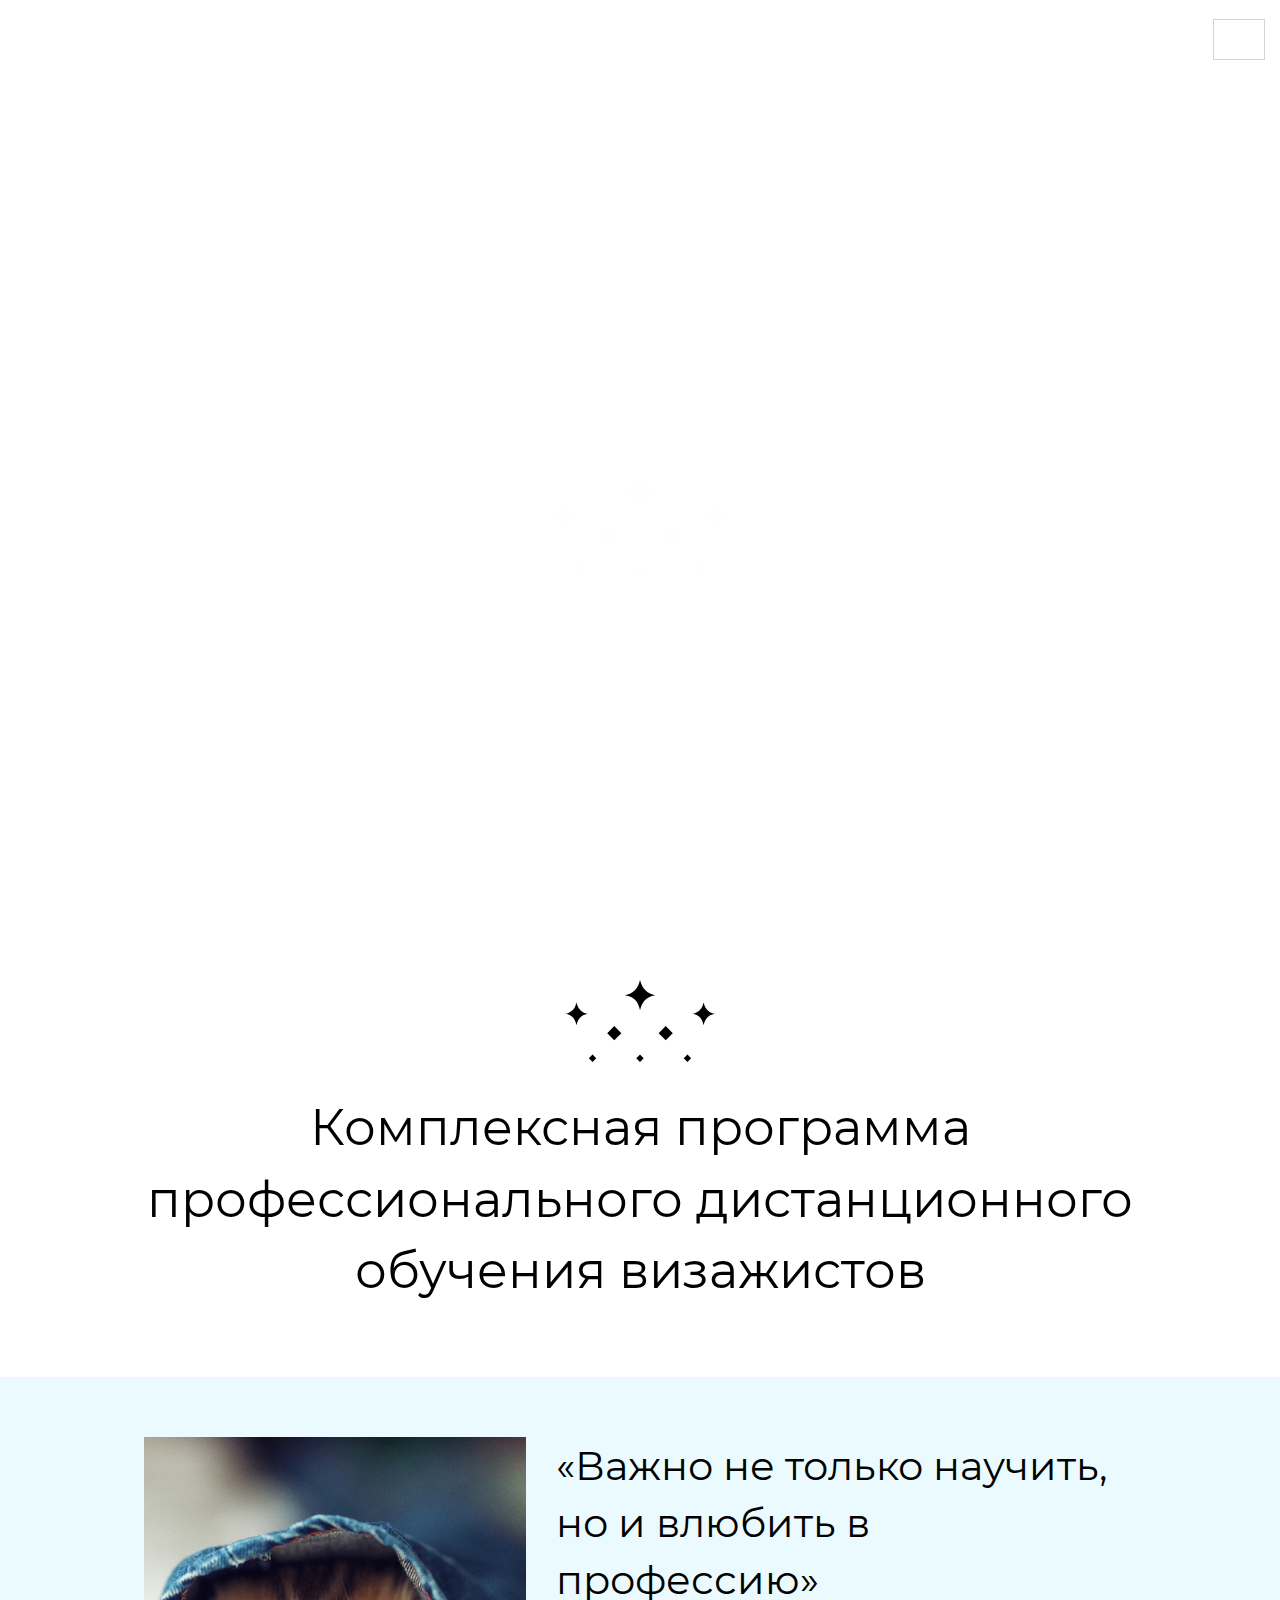
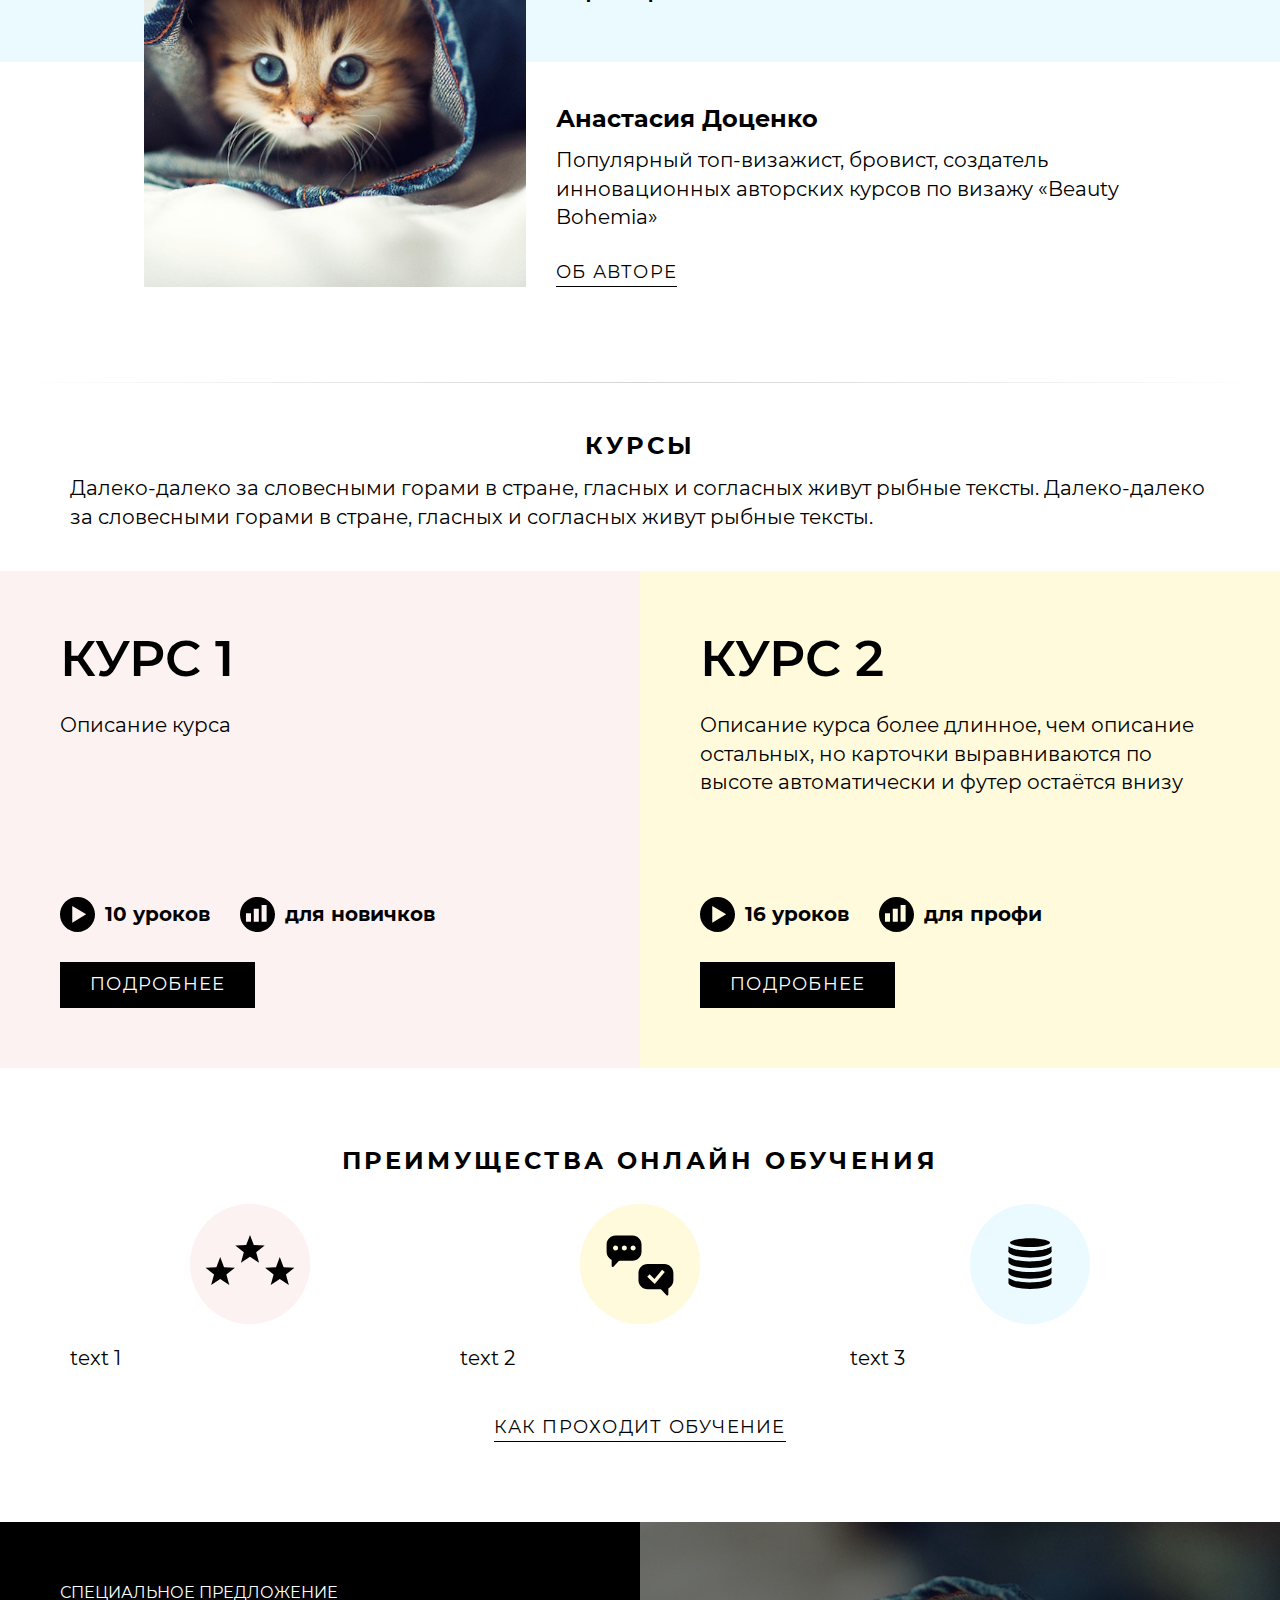
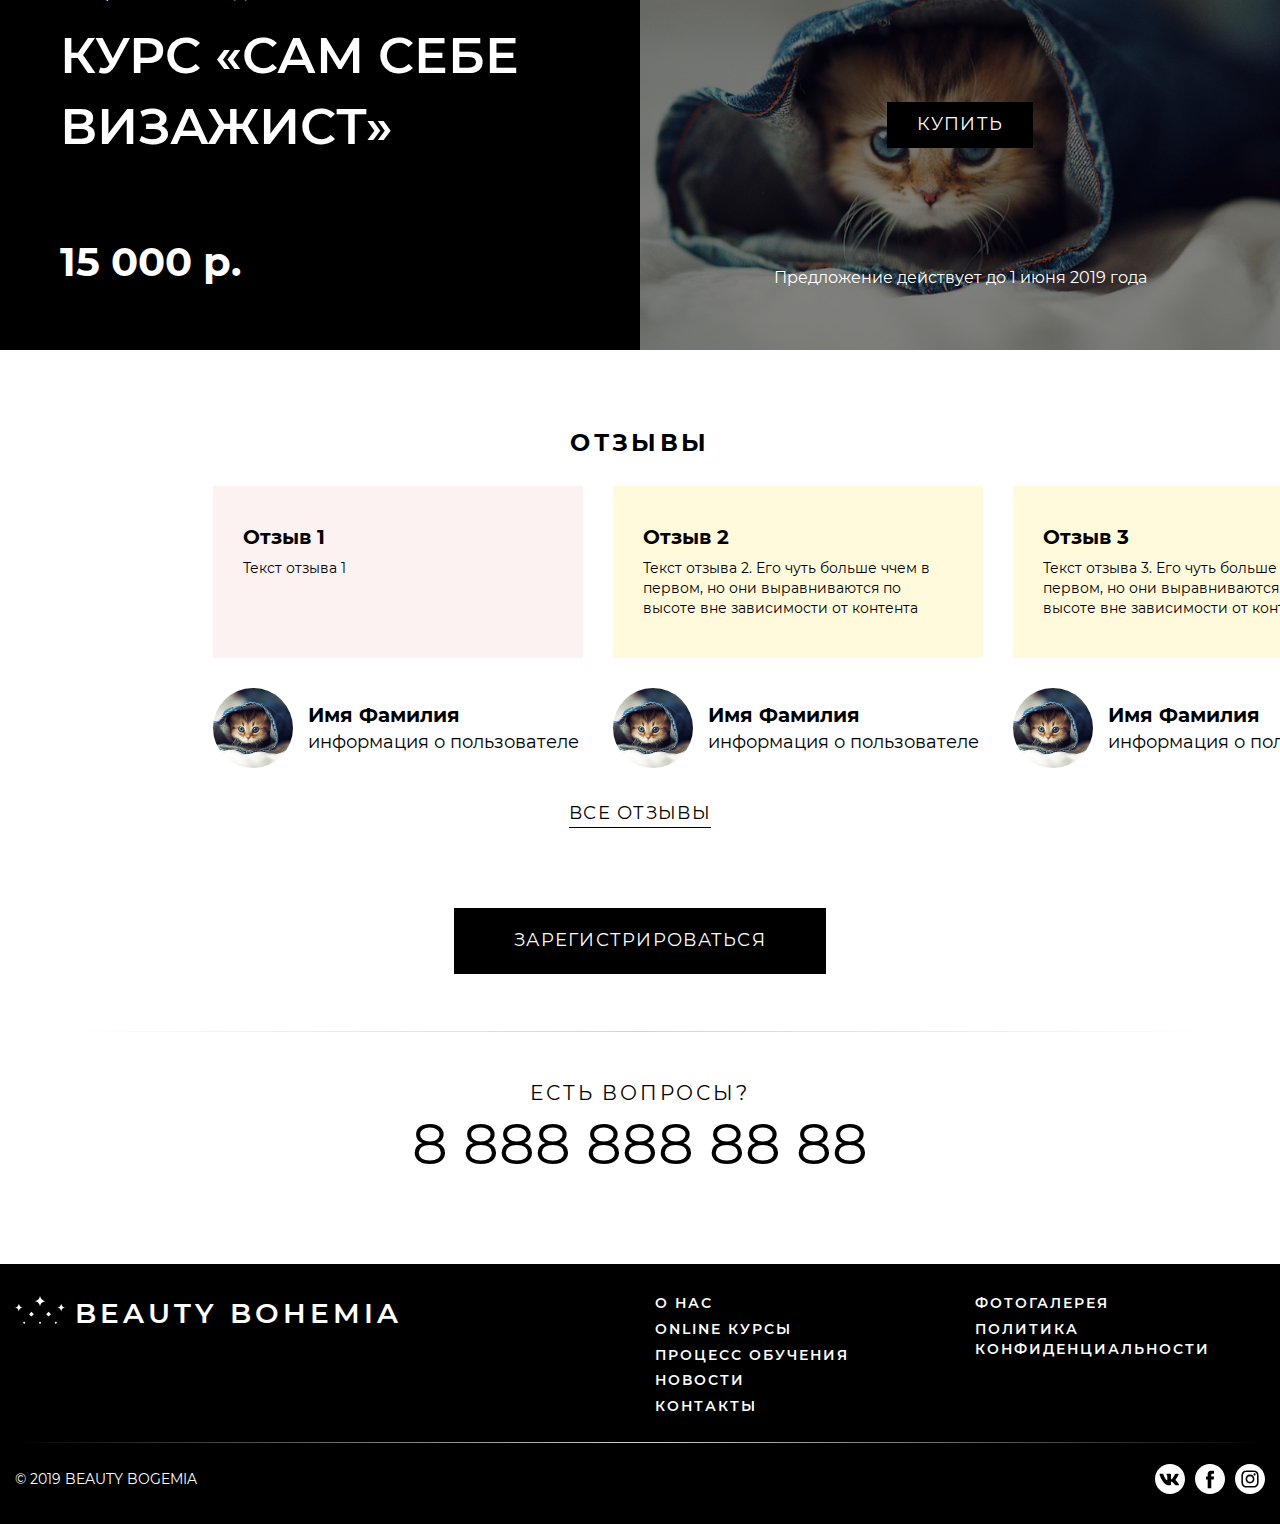
==== commit d740ac84: "add slider for review" ====
--- a/index.html
+++ b/index.html
@@ -126,7 +126,7 @@
           </div>
         </div>
       </section>
-      <div class="container">
+      <div class="container-fluid">
                 <hr class="stdHr stdHr--gradGray">
       </div>
       <section class="big-pd-bottom">
@@ -242,6 +242,7 @@
           <div class="row">
             <div class="col-md-offset-2">
                             <div class="Reviews">
+                              <div class="Reviews__pre"><i class="Reviews__pre__ico mdi mdi-chevron-left"></i></div>
                               <ul class="Reviews__list">
                                 <li class="Reviews__list__item"><a class="Reviews__list__item__card" href="#" style="background-color: #fcf2f1;">
                                     <h4 class="Reviews__list__item__card__title" href="#">Отзыв 1</h4>
@@ -292,6 +293,7 @@
                                   </div>
                                 </li>
                               </ul>
+                              <div class="Reviews__next"><i class="Reviews__next__ico mdi mdi-chevron-right"></i></div>
                             </div>
             </div>
           </div>
--- a/styles/main.min.css
+++ b/styles/main.min.css
@@ -1 +1 @@
-.CoursePrev__list,.CoursePrev__list__item,.ShareLinks__list,.ShareLinks__list__item{display:-webkit-box;display:-webkit-flex;display:-moz-box;display:-ms-flexbox;-webkit-flex-direction:row}.CoursePrev__list,.CoursePrev__list__item,.FgMenu__btnContainer,.ShareLinks__list,.ShareLinks__list__item{-webkit-box-orient:horizontal;-webkit-box-direction:normal;-moz-box-orient:horizontal;-moz-box-direction:normal}.FgMenu__bg,.FgMenu__mainContainer{-webkit-transition:.3s;-o-transition:.3s;-moz-transition:.3s}.FgMenu__mainContainer__content__list__item__link:focus,.FgMenu__mainContainer__content__list__item__link:hover{color:inherit}.ctmBtn:hover,.ctmLink:hover{opacity:.7;cursor:pointer}.InstPhoto,.Reviews,.SocialLinks,.ctmBtn{overflow-x:hidden}.AuthBtns__item__logOut,.AuthBtns__item__logOut:focus,.AuthBtns__item__logOut:hover,.AuthBtns__item__personalArea,.AuthBtns__item__personalArea:focus,.AuthBtns__item__personalArea:hover,.AuthBtns__item__signIn,.AuthBtns__item__signIn:focus,.AuthBtns__item__signIn:hover,.AuthBtns__item__signUp,.AuthBtns__item__signUp:focus,.AuthBtns__item__signUp:hover,.CoursePrev__list__item__card,.CoursePrev__list__item__card:focus,.CoursePrev__list__item__card:hover,.FgMenu__mainContainer__content__list__item__link,.FgMenu__mainContainer__content__list__item__link:focus,.FgMenu__mainContainer__content__list__item__link:hover,.InstPhoto__list__item__card,.InstPhoto__list__item__card:focus,.InstPhoto__list__item__card:hover,.MainLogo__link,.MainLogo__link:focus,.MainLogo__link:hover,.MainNav__list__item__link,.MainNav__list__item__link:focus,.MainNav__list__item__link:hover,.News__item__card,.News__item__card:focus,.News__item__card:hover,.Reviews__list__item__card,.Reviews__list__item__card:focus,.Reviews__list__item__card:hover,.ShareLinks__list__item__link,.ShareLinks__list__item__link:focus,.ShareLinks__list__item__link:hover,.SocialLinks__list__item__link,.SocialLinks__list__item__link:focus,.SocialLinks__list__item__link:hover,.mainContacts__list__item__link,.mainContacts__list__item__link:focus,.mainContacts__list__item__link:hover{text-decoration:none;outline:0;color:inherit}.AuthBtns,.CoursePrev__list,.Courses,.FgMenu__mainContainer__content__list,.InstPhoto__list,.MainNav__list,.News,.Reviews__list,.ShareLinks__list,.SocialLinks__list,.Stock,.advantages,.mainContacts__list{padding:0;margin:0;list-style-type:none}.MainLogo__link__dscr__title,.News__item__card__dscr__main__text,.News__item__card__dscr__main__title,.PageTitle__content__title{margin:0;padding:0}.CoursePrev{overflow:hidden}.CoursePrev__list,.ShareLinks__list{display:flex;-ms-flex-direction:row;flex-direction:row;margin:0 -15px -30px;-webkit-flex-wrap:wrap;-ms-flex-wrap:wrap;flex-wrap:wrap}.big-mn-left,.big-mn-x{margin-left:80px}.big-mn-right,.big-mn-x{margin-right:80px}.big-mn-top,.big-mn-y{margin-top:80px}.CoursePrev__list__item,.ShareLinks__list__item{display:flex;-ms-flex-direction:row;flex-direction:row;-webkit-box-align:stretch;-webkit-align-items:stretch;-moz-box-align:stretch;-ms-flex-align:stretch;align-items:stretch;padding:0 15px 30px;-webkit-align-self:stretch;-ms-flex-item-align:stretch;align-self:stretch}.FgMenu__btnContainer,.FgMenu__btnContainer__item{display:-webkit-box;display:-webkit-flex;display:-moz-box;display:-ms-flexbox;position:relative}.AuthorInfo__card__imgContainer__img,.CoursePrev__list__item__card,.InstPhoto__list__item__card__imgContainer__img,.News__item__card__imgContainer__img,.PageTitle__bg,.ProfileInfo__imgContainer__img,.Stock__item__left,.Stock__item__right,.User__imgContainer__img,.startScreen{background-size:cover;background-position:center center;background-repeat:no-repeat}.FgMenu__btnContainer{display:flex;-webkit-flex-direction:row;-ms-flex-direction:row;flex-direction:row}.FgMenu__btnContainer--xLeft{-webkit-box-pack:start;-webkit-justify-content:flex-start;-moz-box-pack:start;-ms-flex-pack:start;justify-content:flex-start}.FgMenu__btnContainer--xRight{-webkit-box-pack:end;-webkit-justify-content:flex-end;-moz-box-pack:end;-ms-flex-pack:end;justify-content:flex-end}.FgMenu__btnContainer--xCenter{-webkit-box-pack:center;-webkit-justify-content:center;-moz-box-pack:center;-ms-flex-pack:center;justify-content:center}.FgMenu__btnContainer--yTop{-webkit-box-align:start;-webkit-align-items:flex-start;-moz-box-align:start;-ms-flex-align:start;align-items:flex-start}.FgMenu__btnContainer--yCenter{-webkit-box-align:center;-webkit-align-items:center;-moz-box-align:center;-ms-flex-align:center;align-items:center}.FgMenu__btnContainer--yEnd{-webkit-box-align:end;-webkit-align-items:flex-end;-moz-box-align:end;-ms-flex-align:end;align-items:flex-end}.FgMenu__btnContainer__item,body{-webkit-flex-direction:column;-webkit-box-orient:vertical;-webkit-box-direction:normal;-moz-box-orient:vertical;-moz-box-direction:normal}.FgMenu__btnContainer__item{width:22px;height:14px;display:flex;-ms-flex-direction:column;flex-direction:column;-webkit-box-pack:justify;-webkit-justify-content:space-between;-moz-box-pack:justify;-ms-flex-pack:justify;justify-content:space-between;-webkit-box-align:center;-webkit-align-items:center;-moz-box-align:center;-ms-flex-align:center;align-items:center;cursor:pointer}.FgMenu__btnContainer__item__bottom,.FgMenu__btnContainer__item__mid,.FgMenu__btnContainer__item__top{width:100%;height:2px}.FgMenu__btnContainer--blackBg .FgMenu__btnContainer__item__bottom,.FgMenu__btnContainer--blackBg .FgMenu__btnContainer__item__mid,.FgMenu__btnContainer--blackBg .FgMenu__btnContainer__item__top{background-color:#fff}.FgMenu__btnContainer--whiteBg .FgMenu__btnContainer__item__bottom,.FgMenu__btnContainer--whiteBg .FgMenu__btnContainer__item__mid,.FgMenu__btnContainer--whiteBg .FgMenu__btnContainer__item__top{background-color:#333}.FgMenu__btnContainer--active .FgMenu__btnContainer__item{height:18px}.FgMenu__btnContainer--active .FgMenu__btnContainer__item__top{position:absolute;-webkit-transform:rotate(45deg);-moz-transform:rotate(45deg);-ms-transform:rotate(45deg);-o-transform:rotate(45deg);transform:rotate(45deg);z-index:1;top:8px}.FgMenu__btnContainer--active .FgMenu__btnContainer__item__mid{position:absolute;top:9px;background-color:rgba(0,0,0,0)}.FgMenu__btnContainer--active .FgMenu__btnContainer__item__bottom{position:absolute;-webkit-transform:rotate(-45deg);-moz-transform:rotate(-45deg);-ms-transform:rotate(-45deg);-o-transform:rotate(-45deg);transform:rotate(-45deg);z-index:2;top:8px}.FgMenu__btnContainer--icon .FgMenu__btnContainer__item{height:auto}.FgMenu__mainContainer{display:-webkit-box;display:-webkit-flex;display:-moz-box;display:-ms-flexbox;display:flex;width:100%;position:fixed;height:100%;z-index:1000;background-color:#fff;transition:.3s;box-size:border-box}.FgMenu__mainContainer__content{padding:30px 30px 0;width:100%;overflow-y:auto;opacity:1;-webkit-transition:.1s;-o-transition:.1s;-moz-transition:.1s;transition:.1s}.big-pd-left,.big-pd-x{padding-left:80px}.big-pd-right,.big-pd-x{padding-right:80px}.big-pd-top,.big-pd-y{padding-top:80px}.big-pd-bottom,.big-pd-y{padding-bottom:80px}.FgMenu__mainContainer__content--hide{opacity:0!important}.FgMenu__mainContainer__content__list{text-align:center}.FgMenu__mainContainer__content__list__item__link{position:relative;font-family:Montserrat-SemiBold;color:#333;display:inline-block;font-size:1rem;letter-spacing:2px;-webkit-transition:color .3s ease-in-out;-o-transition:color .3s ease-in-out;-moz-transition:color .3s ease-in-out;transition:color .3s ease-in-out;text-transform:uppercase;margin-bottom:3px}.FgMenu__bg,.vueEl,body{display:-webkit-box;display:-webkit-flex;display:-moz-box;display:-ms-flexbox}.big-mn-bottom,.big-mn-y{margin-bottom:80px}.FgMenu__mainContainer__content__list__item__link::after{-moz-box-sizing:inherit;box-sizing:inherit;content:'';position:absolute;bottom:0;left:0;width:0;height:1px;background-color:#000;-webkit-transition:width .25s ease-in-out;-o-transition:width .25s ease-in-out;-moz-transition:width .25s ease-in-out;transition:width .25s ease-in-out}.FgMenu__mainContainer__content__list__item__link:hover::after,.FgMenu__mainContainer__content__list__item__link:hover:focus::after{width:100%}.FgMenu__mainContainer__content__list__item__link:focus::after{width:0}.FgMenu__mainContainer--hide{height:0!important}.FgMenu__mainContainer--hide .FgMenu__mainContainer__content{padding-top:0}.FgMenu__mainContainer--blackBg .FgMenu__mainContainer__content__list{padding:0;margin:30px 0;list-style-type:none}.FgMenu__mainContainer--blackBg .FgMenu__mainContainer__content__list__item__link{padding:10px 0;color:#e9e9e9}.FgMenu__mainContainer--blackBg .FgMenu__mainContainer__content__list .FgMenu__mainContainer__content__list{padding-left:10px;margin-top:0;margin-bottom:15px}.FgMenu__bg{display:flex;width:100%;position:fixed;height:100%;z-index:999;background-color:#c8c8c8;opacity:.6;transition:.3s}.FgMenu__bg--hide{opacity:0!important;-webkit-transition:.3s;-o-transition:.3s;-moz-transition:.3s;transition:.3s}.FgMenu__noScrolling{overflow-y:hidden}body,html{height:100%;font-family:Montserrat-Regular,sans-serif;font-size:20px;line-height:1.42857143;color:#000}body{display:flex;-ms-flex-direction:column;flex-direction:column}.vueEl{height:100%;display:flex;-webkit-box-orient:vertical;-webkit-box-direction:normal;-webkit-flex-direction:column;-moz-box-orient:vertical;-moz-box-direction:normal;-ms-flex-direction:column;flex-direction:column}.MainContent{-webkit-box-flex:1;-webkit-flex:1 0 auto;-moz-box-flex:1;-ms-flex:1 0 auto;flex:1 0 auto}.MainFooter{-webkit-flex-shrink:0;-ms-flex-negative:0;flex-shrink:0}.SocialLinks,.r-flex{-webkit-box-direction:normal;-webkit-flex-direction:row;-moz-box-direction:normal}.flex{display:-webkit-box;display:-webkit-flex;display:-moz-box;display:-ms-flexbox;display:flex}.r-flex{-webkit-box-orient:horizontal;-moz-box-orient:horizontal;-ms-flex-direction:row;flex-direction:row;-webkit-flex-wrap:wrap;-ms-flex-wrap:wrap;flex-wrap:wrap}.MainLogo__link,.c-flex{-webkit-flex-direction:column}.c-flex{-webkit-box-orient:vertical;-webkit-box-direction:normal;-moz-box-orient:vertical;-moz-box-direction:normal;-ms-flex-direction:column;flex-direction:column}.justify-content-start{-webkit-box-pack:start;-webkit-justify-content:flex-start;-moz-box-pack:start;-ms-flex-pack:start;justify-content:flex-start}.justify-content-center{-webkit-box-pack:center;-webkit-justify-content:center;-moz-box-pack:center;-ms-flex-pack:center;justify-content:center}.justify-content-end{-webkit-box-pack:end;-webkit-justify-content:flex-end;-moz-box-pack:end;-ms-flex-pack:end;justify-content:flex-end}.justify-content-space-between{-webkit-box-pack:justify;-webkit-justify-content:space-between;-moz-box-pack:justify;-ms-flex-pack:justify;justify-content:space-between}.align-items-center{-webkit-box-align:center;-webkit-align-items:center;-moz-box-align:center;-ms-flex-align:center;align-items:center}.align-items-start{-webkit-box-align:start;-webkit-align-items:flex-start;-moz-box-align:start;-ms-flex-align:start;align-items:flex-start}.align-self-stretch{-webkit-align-self:stretch;-ms-flex-item-align:stretch;align-self:stretch}.no-wrap{-webkit-flex-wrap:nowrap;-ms-flex-wrap:nowrap;flex-wrap:nowrap}.wrap{-webkit-flex-wrap:wrap;-ms-flex-wrap:wrap;flex-wrap:wrap}@media (min-width:1200px){.lg-flex{display:-webkit-box;display:-webkit-flex;display:-moz-box;display:-ms-flexbox;display:flex}.lg-justify-content-start{-webkit-box-pack:start;-webkit-justify-content:flex-start;-moz-box-pack:start;-ms-flex-pack:start;justify-content:flex-start}}@media (max-width:1199.99px){.FgMenu__mainContainer{width:100%}.md-flex{display:-webkit-box;display:-webkit-flex;display:-moz-box;display:-ms-flexbox;display:flex}.md-justify-content-start{-webkit-box-pack:start;-webkit-justify-content:flex-start;-moz-box-pack:start;-ms-flex-pack:start;justify-content:flex-start}}@media (max-width:991.99px){.FgMenu__mainContainer{width:100%}.sm-flex{display:-webkit-box;display:-webkit-flex;display:-moz-box;display:-ms-flexbox;display:flex}.sm-justify-content-start{-webkit-box-pack:start;-webkit-justify-content:flex-start;-moz-box-pack:start;-ms-flex-pack:start;justify-content:flex-start}}@media (max-width:767.99px){.FgMenu__mainContainer{width:100%}.FgMenu__mainContainer .navbar-form{padding:0 15px;box-shadow:none;border:none}.xs-flex{display:-webkit-box;display:-webkit-flex;display:-moz-box;display:-ms-flexbox;display:flex}.xs-justify-content-start{-webkit-box-pack:start;-webkit-justify-content:flex-start;-moz-box-pack:start;-ms-flex-pack:start;justify-content:flex-start}.xs-justify-content-center{-webkit-box-pack:center;-webkit-justify-content:center;-moz-box-pack:center;-ms-flex-pack:center;justify-content:center}.xs-flex-direction-column{-webkit-box-orient:vertical;-webkit-box-direction:normal;-webkit-flex-direction:column;-moz-box-orient:vertical;-moz-box-direction:normal;-ms-flex-direction:column;flex-direction:column}.xs-align-items-center{-webkit-box-align:center;-webkit-align-items:center;-moz-box-align:center;-ms-flex-align:center;align-items:center}}.big-pd{padding:80px}.mid-pd-left,.mid-pd-x{padding-left:60px}.mid-pd-right,.mid-pd-x{padding-right:60px}.mid-pd-top,.mid-pd-y{padding-top:60px}.mid-pd-bottom,.mid-pd-y{padding-bottom:60px}.big-mn{margin:80px}.mid-mn-left,.mid-mn-x{margin-left:60px}.mid-mn-right,.mid-mn-x{margin-right:60px}.mid-mn-top,.mid-mn-y{margin-top:60px}.mid-mn-bottom,.mid-mn-y{margin-bottom:60px}.mid-pd{padding:60px}.std-pd-left,.std-pd-x{padding-left:30px}.std-pd-right,.std-pd-x{padding-right:30px}.std-pd-top,.std-pd-y{padding-top:30px}.std-pd-bottom,.std-pd-y{padding-bottom:30px}.mid-mn{margin:60px}.std-mn-left,.std-mn-x{margin-left:30px}.std-mn-right,.std-mn-x{margin-right:30px}.std-mn-top,.std-mn-y{margin-top:30px}.std-mn-bottom,.std-mn-y{margin-bottom:30px}.std-pd{padding:30px}.sml-pd-left,.sml-pd-x{padding-left:15px}.sml-pd-right,.sml-pd-x{padding-right:15px}.sml-pd-top,.sml-pd-y{padding-top:15px}.sml-pd-bottom,.sml-pd-y{padding-bottom:15px}.std-mn{margin:30px}.sml-mn-left,.sml-mn-x{margin-left:15px}.sml-mn-right,.sml-mn-x{margin-right:15px}.sml-mn-top,.sml-mn-y{margin-top:15px}.sml-mn-bottom,.sml-mn-y{margin-bottom:15px}.sml-pd{padding:15px}.xsm-pd-left,.xsm-pd-x{padding-left:5px}.xsm-pd-right,.xsm-pd-x{padding-right:5px}.xsm-pd-top,.xsm-pd-y{padding-top:5px}.xsm-pd-bottom,.xsm-pd-y{padding-bottom:5px}.sml-mn{margin:15px}.xsm-mn-left,.xsm-mn-x{margin-left:5px}.xsm-mn-right,.xsm-mn-x{margin-right:5px}.xsm-mn-top,.xsm-mn-y{margin-top:5px}.xsm-mn-bottom,.xsm-mn-y{margin-bottom:5px}.xsm-pd{padding:5px}.xsm-mn{margin:5px}@media (min-width:1200px){.big-pd-left-lg,.big-pd-x-lg{padding-left:80px}.big-pd-right-lg,.big-pd-x-lg{padding-right:80px}.big-pd-top-lg,.big-pd-y-lg{padding-top:80px}.big-pd-bottom-lg,.big-pd-y-lg{padding-bottom:80px}.big-mn-left-lg,.big-mn-x-lg{margin-left:80px}.big-mn-right-lg,.big-mn-x-lg{margin-right:80px}.big-mn-top-lg,.big-mn-y-lg{margin-top:80px}.big-mn-bottom-lg,.big-mn-y-lg{margin-bottom:80px}.big-pd-lg{padding:80px}.mid-pd-left-lg,.mid-pd-x-lg{padding-left:60px}.mid-pd-right-lg,.mid-pd-x-lg{padding-right:60px}.mid-pd-top-lg,.mid-pd-y-lg{padding-top:60px}.mid-pd-bottom-lg,.mid-pd-y-lg{padding-bottom:60px}.big-mn-lg{margin:80px}.mid-mn-left-lg,.mid-mn-x-lg{margin-left:60px}.mid-mn-right-lg,.mid-mn-x-lg{margin-right:60px}.mid-mn-top-lg,.mid-mn-y-lg{margin-top:60px}.mid-mn-bottom-lg,.mid-mn-y-lg{margin-bottom:60px}.mid-pd-lg{padding:60px}.std-pd-left-lg,.std-pd-x-lg{padding-left:30px}.std-pd-right-lg,.std-pd-x-lg{padding-right:30px}.std-pd-top-lg,.std-pd-y-lg{padding-top:30px}.std-pd-bottom-lg,.std-pd-y-lg{padding-bottom:30px}.mid-mn-lg{margin:60px}.std-mn-left-lg,.std-mn-x-lg{margin-left:30px}.std-mn-right-lg,.std-mn-x-lg{margin-right:30px}.std-mn-top-lg,.std-mn-y-lg{margin-top:30px}.std-mn-bottom-lg,.std-mn-y-lg{margin-bottom:30px}.std-pd-lg{padding:30px}.sml-pd-left-lg,.sml-pd-x-lg{padding-left:15px}.sml-pd-right-lg,.sml-pd-x-lg{padding-right:15px}.sml-pd-top-lg,.sml-pd-y-lg{padding-top:15px}.sml-pd-bottom-lg,.sml-pd-y-lg{padding-bottom:15px}.std-mn-lg{margin:30px}.sml-mn-left-lg,.sml-mn-x-lg{margin-left:15px}.sml-mn-right-lg,.sml-mn-x-lg{margin-right:15px}.sml-mn-top-lg,.sml-mn-y-lg{margin-top:15px}.sml-mn-bottom-lg,.sml-mn-y-lg{margin-bottom:15px}.sml-pd-lg{padding:15px}.xsm-pd-left-lg,.xsm-pd-x-lg{padding-left:5px}.xsm-pd-right-lg,.xsm-pd-x-lg{padding-right:5px}.xsm-pd-top-lg,.xsm-pd-y-lg{padding-top:5px}.xsm-pd-bottom-lg,.xsm-pd-y-lg{padding-bottom:5px}.sml-mn-lg{margin:15px}.xsm-mn-left-lg,.xsm-mn-x-lg{margin-left:5px}.xsm-mn-right-lg,.xsm-mn-x-lg{margin-right:5px}.xsm-mn-top-lg,.xsm-mn-y-lg{margin-top:5px}.xsm-mn-bottom-lg,.xsm-mn-y-lg{margin-bottom:5px}.xsm-pd-lg{padding:5px}.xsm-mn-lg{margin:5px}}@media (max-width:1199px){.big-pd-left-md,.big-pd-x-md{padding-left:80px}.big-pd-right-md,.big-pd-x-md{padding-right:80px}.big-pd-top-md,.big-pd-y-md{padding-top:80px}.big-pd-bottom-md,.big-pd-y-md{padding-bottom:80px}.big-mn-left-md,.big-mn-x-md{margin-left:80px}.big-mn-right-md,.big-mn-x-md{margin-right:80px}.big-mn-top-md,.big-mn-y-md{margin-top:80px}.big-mn-bottom-md,.big-mn-y-md{margin-bottom:80px}.big-pd-md{padding:80px}.mid-pd-left-md,.mid-pd-x-md{padding-left:60px}.mid-pd-right-md,.mid-pd-x-md{padding-right:60px}.mid-pd-top-md,.mid-pd-y-md{padding-top:60px}.mid-pd-bottom-md,.mid-pd-y-md{padding-bottom:60px}.big-mn-md{margin:80px}.mid-mn-left-md,.mid-mn-x-md{margin-left:60px}.mid-mn-right-md,.mid-mn-x-md{margin-right:60px}.mid-mn-top-md,.mid-mn-y-md{margin-top:60px}.mid-mn-bottom-md,.mid-mn-y-md{margin-bottom:60px}.mid-pd-md{padding:60px}.std-pd-left-md,.std-pd-x-md{padding-left:30px}.std-pd-right-md,.std-pd-x-md{padding-right:30px}.std-pd-top-md,.std-pd-y-md{padding-top:30px}.std-pd-bottom-md,.std-pd-y-md{padding-bottom:30px}.mid-mn-md{margin:60px}.std-mn-left-md,.std-mn-x-md{margin-left:30px}.std-mn-right-md,.std-mn-x-md{margin-right:30px}.std-mn-top-md,.std-mn-y-md{margin-top:30px}.std-mn-bottom-md,.std-mn-y-md{margin-bottom:30px}.std-pd-md{padding:30px}.sml-pd-left-md,.sml-pd-x-md{padding-left:15px}.sml-pd-right-md,.sml-pd-x-md{padding-right:15px}.sml-pd-top-md,.sml-pd-y-md{padding-top:15px}.sml-pd-bottom-md,.sml-pd-y-md{padding-bottom:15px}.std-mn-md{margin:30px}.sml-mn-left-md,.sml-mn-x-md{margin-left:15px}.sml-mn-right-md,.sml-mn-x-md{margin-right:15px}.sml-mn-top-md,.sml-mn-y-md{margin-top:15px}.sml-mn-bottom-md,.sml-mn-y-md{margin-bottom:15px}.sml-pd-md{padding:15px}.xsm-pd-left-md,.xsm-pd-x-md{padding-left:5px}.xsm-pd-right-md,.xsm-pd-x-md{padding-right:5px}.xsm-pd-top-md,.xsm-pd-y-md{padding-top:5px}.xsm-pd-bottom-md,.xsm-pd-y-md{padding-bottom:5px}.sml-mn-md{margin:15px}.xsm-mn-left-md,.xsm-mn-x-md{margin-left:5px}.xsm-mn-right-md,.xsm-mn-x-md{margin-right:5px}.xsm-mn-top-md,.xsm-mn-y-md{margin-top:5px}.xsm-mn-bottom-md,.xsm-mn-y-md{margin-bottom:5px}.xsm-pd-md{padding:5px}.xsm-mn-md{margin:5px}}@media (max-width:991.9px){.big-pd-left-sm,.big-pd-x-sm{padding-left:80px}.big-pd-right-sm,.big-pd-x-sm{padding-right:80px}.big-pd-top-sm,.big-pd-y-sm{padding-top:80px}.big-pd-bottom-sm,.big-pd-y-sm{padding-bottom:80px}.big-mn-left-sm,.big-mn-x-sm{margin-left:80px}.big-mn-right-sm,.big-mn-x-sm{margin-right:80px}.big-mn-top-sm,.big-mn-y-sm{margin-top:80px}.big-mn-bottom-sm,.big-mn-y-sm{margin-bottom:80px}.big-pd-sm{padding:80px}.mid-pd-left-sm,.mid-pd-x-sm{padding-left:60px}.mid-pd-right-sm,.mid-pd-x-sm{padding-right:60px}.mid-pd-top-sm,.mid-pd-y-sm{padding-top:60px}.mid-pd-bottom-sm,.mid-pd-y-sm{padding-bottom:60px}.big-mn-sm{margin:80px}.mid-mn-left-sm,.mid-mn-x-sm{margin-left:60px}.mid-mn-right-sm,.mid-mn-x-sm{margin-right:60px}.mid-mn-top-sm,.mid-mn-y-sm{margin-top:60px}.mid-mn-bottom-sm,.mid-mn-y-sm{margin-bottom:60px}.mid-pd-sm{padding:60px}.std-pd-left-sm,.std-pd-x-sm{padding-left:30px}.std-pd-right-sm,.std-pd-x-sm{padding-right:30px}.std-pd-top-sm,.std-pd-y-sm{padding-top:30px}.std-pd-bottom-sm,.std-pd-y-sm{padding-bottom:30px}.mid-mn-sm{margin:60px}.std-mn-left-sm,.std-mn-x-sm{margin-left:30px}.std-mn-right-sm,.std-mn-x-sm{margin-right:30px}.std-mn-top-sm,.std-mn-y-sm{margin-top:30px}.std-mn-bottom-sm,.std-mn-y-sm{margin-bottom:30px}.std-pd-sm{padding:30px}.sml-pd-left-sm,.sml-pd-x-sm{padding-left:15px}.sml-pd-right-sm,.sml-pd-x-sm{padding-right:15px}.sml-pd-top-sm,.sml-pd-y-sm{padding-top:15px}.sml-pd-bottom-sm,.sml-pd-y-sm{padding-bottom:15px}.std-mn-sm{margin:30px}.sml-mn-left-sm,.sml-mn-x-sm{margin-left:15px}.sml-mn-right-sm,.sml-mn-x-sm{margin-right:15px}.sml-mn-top-sm,.sml-mn-y-sm{margin-top:15px}.sml-mn-bottom-sm,.sml-mn-y-sm{margin-bottom:15px}.sml-pd-sm{padding:15px}.xsm-pd-left-sm,.xsm-pd-x-sm{padding-left:5px}.xsm-pd-right-sm,.xsm-pd-x-sm{padding-right:5px}.xsm-pd-top-sm,.xsm-pd-y-sm{padding-top:5px}.xsm-pd-bottom-sm,.xsm-pd-y-sm{padding-bottom:5px}.sml-mn-sm{margin:15px}.xsm-mn-left-sm,.xsm-mn-x-sm{margin-left:5px}.xsm-mn-right-sm,.xsm-mn-x-sm{margin-right:5px}.xsm-mn-top-sm,.xsm-mn-y-sm{margin-top:5px}.xsm-mn-bottom-sm,.xsm-mn-y-sm{margin-bottom:5px}.xsm-pd-sm{padding:5px}.xsm-mn-sm{margin:5px}}@media (max-width:767.9px){.big-pd-left-xs,.big-pd-x-xs{padding-left:80px}.big-pd-right-xs,.big-pd-x-xs{padding-right:80px}.big-pd-top-xs,.big-pd-y-xs{padding-top:80px}.big-pd-bottom-xs,.big-pd-y-xs{padding-bottom:80px}.big-mn-left-xs,.big-mn-x-xs{margin-left:80px}.big-mn-right-xs,.big-mn-x-xs{margin-right:80px}.big-mn-top-xs,.big-mn-y-xs{margin-top:80px}.big-mn-bottom-xs,.big-mn-y-xs{margin-bottom:80px}.big-pd-xs{padding:80px}.mid-pd-left-xs,.mid-pd-x-xs{padding-left:60px}.mid-pd-right-xs,.mid-pd-x-xs{padding-right:60px}.mid-pd-top-xs,.mid-pd-y-xs{padding-top:60px}.mid-pd-bottom-xs,.mid-pd-y-xs{padding-bottom:60px}.big-mn-xs{margin:80px}.mid-mn-left-xs,.mid-mn-x-xs{margin-left:60px}.mid-mn-right-xs,.mid-mn-x-xs{margin-right:60px}.mid-mn-top-xs,.mid-mn-y-xs{margin-top:60px}.mid-mn-bottom-xs,.mid-mn-y-xs{margin-bottom:60px}.mid-pd-xs{padding:60px}.std-pd-left-xs,.std-pd-x-xs{padding-left:30px}.std-pd-right-xs,.std-pd-x-xs{padding-right:30px}.std-pd-top-xs,.std-pd-y-xs{padding-top:30px}.std-pd-bottom-xs,.std-pd-y-xs{padding-bottom:30px}.mid-mn-xs{margin:60px}.std-mn-left-xs,.std-mn-x-xs{margin-left:30px}.std-mn-right-xs,.std-mn-x-xs{margin-right:30px}.std-mn-top-xs,.std-mn-y-xs{margin-top:30px}.std-mn-bottom-xs,.std-mn-y-xs{margin-bottom:30px}.std-pd-xs{padding:30px}.sml-pd-left-xs,.sml-pd-x-xs{padding-left:15px}.sml-pd-right-xs,.sml-pd-x-xs{padding-right:15px}.sml-pd-top-xs,.sml-pd-y-xs{padding-top:15px}.sml-pd-bottom-xs,.sml-pd-y-xs{padding-bottom:15px}.std-mn-xs{margin:30px}.sml-mn-left-xs,.sml-mn-x-xs{margin-left:15px}.sml-mn-right-xs,.sml-mn-x-xs{margin-right:15px}.sml-mn-top-xs,.sml-mn-y-xs{margin-top:15px}.sml-mn-bottom-xs,.sml-mn-y-xs{margin-bottom:15px}.sml-pd-xs{padding:15px}.xsm-pd-left-xs,.xsm-pd-x-xs{padding-left:5px}.xsm-pd-right-xs,.xsm-pd-x-xs{padding-right:5px}.xsm-pd-top-xs,.xsm-pd-y-xs{padding-top:5px}.xsm-pd-bottom-xs,.xsm-pd-y-xs{padding-bottom:5px}.sml-mn-xs{margin:15px}.xsm-mn-left-xs,.xsm-mn-x-xs{margin-left:5px}.xsm-mn-right-xs,.xsm-mn-x-xs{margin-right:5px}.xsm-mn-top-xs,.xsm-mn-y-xs{margin-top:5px}.xsm-mn-bottom-xs,.xsm-mn-y-xs{margin-bottom:5px}.xsm-pd-xs{padding:5px}.xsm-mn-xs{margin:5px}}.h1,.h2,h1,h2{font-family:Montserrat-Bold;letter-spacing:.14em;margin:0;padding:0;text-transform:uppercase;text-align:center}@font-face{font-family:Montserrat-Regular;font-weight:400;font-style:normal;src:url(../fonts/Montserrat/Montserrat-Regular.woff)}@font-face{font-family:Montserrat-Bold;font-weight:400;font-style:normal;src:url(../fonts/Montserrat/Montserrat-Bold.woff)}@font-face{font-family:Montserrat-SemiBold;font-weight:400;font-style:normal;src:url(../fonts/Montserrat/Montserrat-SemiBold.woff)}@font-face{font-family:Montserrat-Italic;font-weight:400;font-style:normal;src:url(../fonts/Montserrat/Montserrat-Italic.woff)}.h1,h1{font-size:2rem;color:#000}.h2,h2{font-size:1.2rem;color:#000}.h3,.h4,h3,h4{font-family:Montserrat-Medium;color:#000}.h2.smallTitle,h2.smallTitle{font-size:1rem;font-family:Montserrat-Regular}.h3,h3{font-size:1.1rem}.h4,h4,p{font-size:1rem}.ctmBtn,.ctmLink{display:inline-block;font-size:.9rem;letter-spacing:.07em}.whiteFont{color:#fff}.subWhiteFont{color:#e4e4e4}.ctmLink,.ctmLink:focus,.ctmLink:hover{text-decoration:none;color:#000}.boldFont{font-family:Montserrat-Bold}.mediumFont{font-family:Montserrat-Medium}@media (max-width:1199px){body,html{font-size:18px}}@media (max-width:991px){body,html{font-size:16px}}.accentBg{background-color:#000}.subBg{background-color:#fcf2f1}.subBg2{background-color:#fffadc}.subBg3{background-color:#ebfaff}.ctmLink{border-bottom:1px solid #000;text-transform:uppercase;-webkit-transition:opacity .3s ease-in-out;-o-transition:opacity .3s ease-in-out;-moz-transition:opacity .3s ease-in-out;transition:opacity .3s ease-in-out}.SocialLinks__list__item__link,.ctmBtn{-webkit-transition:opacity .3s ease-in-out;-o-transition:opacity .3s ease-in-out;-moz-transition:opacity .3s ease-in-out}.ctmLink:focus{cursor:pointer}.ctmBtn,.ctmBtn:focus,.ctmBtn:hover{color:#fff;background-color:#000;text-decoration:none}.ctmLink--noBorder{border-bottom:none}.ctmLink--lower{text-transform:none}.ctmBtn{padding:10px 30px;text-transform:uppercase;border:none;outline:0;transition:opacity .3s ease-in-out;max-width:100%;text-align:center}.SocialLinks,.SocialLinks__list{display:-webkit-box;display:-webkit-flex;display:-moz-box;display:-ms-flexbox}.ShareLinks__list__item__link:hover,.SocialLinks__list__item__link:hover{opacity:.6}.ctmBtn:focus{cursor:pointer}.ctmBtn--bigBtn{padding:20px 60px}.ShareLinks__list__item,.SocialLinks__list__item{padding:0 5px}.scrollbar::-webkit-scrollbar-track{-webkit-box-shadow:none;border-radius:10px;background-color:#e4e4e4}.scrollbar::-webkit-scrollbar{width:12px;background-color:#e4e4e4;border-radius:10px}.scrollbar::-webkit-scrollbar-thumb{border-radius:10px;-webkit-box-shadow:none;background-color:#000}.DefaultCopyright{color:inherit;font-size:.7rem}.DefaultCopyright--mainCopyright{text-transform:uppercase}.SocialLinks{display:flex;-webkit-box-orient:horizontal;-moz-box-orient:horizontal;-ms-flex-direction:row;flex-direction:row}.SocialLinks__list{display:flex;-webkit-box-orient:horizontal;-webkit-box-direction:normal;-webkit-flex-direction:row;-moz-box-orient:horizontal;-moz-box-direction:normal;-ms-flex-direction:row;flex-direction:row;list-style-type:none;margin-left:-5px;margin-right:-5px}.ErrorPage,.ShareLinks{display:-webkit-box;display:-webkit-flex;display:-moz-box;display:-ms-flexbox;-webkit-box-orient:horizontal;-webkit-box-direction:normal;-moz-box-orient:horizontal;-moz-box-direction:normal}.SocialLinks__list__item__link{transition:opacity .3s ease-in-out}.SocialLinks__list__item__link__img{width:30px;height:30px}.SocialLinks--right{-webkit-box-pack:end;-webkit-justify-content:flex-end;-moz-box-pack:end;-ms-flex-pack:end;justify-content:flex-end}.ShareLinks{color:#000;display:flex;-webkit-flex-direction:row;-ms-flex-direction:row;flex-direction:row;-webkit-box-pack:center;-webkit-justify-content:center;-moz-box-pack:center;-ms-flex-pack:center;justify-content:center;-webkit-box-align:center;-webkit-align-items:center;-moz-box-align:center;-ms-flex-align:center;align-items:center}.ShareLinks__title{text-transform:uppercase;margin-right:15px;letter-spacing:2px;font-size:.8rem}.ShareLinks__list{margin:0 -5px}.ShareLinks__list__item__link{-webkit-transition:opacity .3s ease-in-out;-o-transition:opacity .3s ease-in-out;-moz-transition:opacity .3s ease-in-out;transition:opacity .3s ease-in-out}.ShareLinks__list__item__link__ico{font-size:1.5rem}.ErrorPage{display:flex;-webkit-flex-direction:row;-ms-flex-direction:row;flex-direction:row;width:100%;height:100vh;-webkit-box-pack:center;-webkit-justify-content:center;-moz-box-pack:center;-ms-flex-pack:center;justify-content:center;-webkit-box-align:center;-webkit-align-items:center;-moz-box-align:center;-ms-flex-align:center;align-items:center}.MainHeader__content,.MainHeader__content__center{display:-webkit-box;display:-webkit-flex;display:-moz-box;display:-ms-flexbox}.ErrorPage__content{text-align:center}.ErrorPage__content__title{margin-bottom:30px;font-size:5rem}.ErrorPage__content__dscr{margin-bottom:40px}.stdHr{border:0;height:1px;background-color:inherit}.stdHr--grey{background-color:#d3d3d3}.MainHeader--whiteBg,.MainNav--mainPage .MainNav__list__item__link::after{background-color:#fff}.stdHr--gradBlack{background-image:-webkit-gradient(linear,left top,right top,from(rgba(0,0,0,0)),color-stop(rgba(0,0,0,.75)),to(rgba(0,0,0,0)));background-image:-webkit-linear-gradient(left,rgba(0,0,0,0),rgba(0,0,0,.75),rgba(0,0,0,0));background-image:-moz-linear-gradient(left,rgba(0,0,0,0),rgba(0,0,0,.75),rgba(0,0,0,0));background-image:linear-gradient(to right,rgba(0,0,0,0),rgba(0,0,0,.75),rgba(0,0,0,0))}.stdHr--gradWhite{background-image:-webkit-gradient(linear,left top,right top,from(rgba(0,0,0,0)),color-stop(rgba(255,255,255,.75)),to(rgba(0,0,0,0)));background-image:-webkit-linear-gradient(left,rgba(0,0,0,0),rgba(255,255,255,.75),rgba(0,0,0,0));background-image:-moz-linear-gradient(left,rgba(0,0,0,0),rgba(255,255,255,.75),rgba(0,0,0,0));background-image:linear-gradient(to right,rgba(0,0,0,0),rgba(255,255,255,.75),rgba(0,0,0,0))}.stdHr--gradGray{background-image:-webkit-gradient(linear,left top,right top,from(rgba(0,0,0,0)),color-stop(lightgray),to(rgba(0,0,0,0)));background-image:-webkit-linear-gradient(left,rgba(0,0,0,0),#d3d3d3,rgba(0,0,0,0));background-image:-moz-linear-gradient(left,rgba(0,0,0,0),#d3d3d3,rgba(0,0,0,0));background-image:linear-gradient(to right,rgba(0,0,0,0),#d3d3d3,rgba(0,0,0,0))}.MainHeader{position:fixed;width:100%;z-index:5;-webkit-transition:background-color .25s ease-in-out;-o-transition:background-color .25s ease-in-out;-moz-transition:background-color .25s ease-in-out;transition:background-color .25s ease-in-out;color:#000}.MainHeader--mainPage,.MainLogo__link:focus,.MainLogo__link:hover{color:#fff}.MainHeader__content{display:flex;width:100%;padding:15px 60px;-webkit-box-pack:end;-webkit-justify-content:flex-end;-moz-box-pack:end;-ms-flex-pack:end;justify-content:flex-end;-webkit-box-align:center;-webkit-align-items:center;-moz-box-align:center;-ms-flex-align:center;align-items:center}.MainHeader__content__center,.MainHeader__content__left{-webkit-flex-direction:row;-webkit-box-orient:horizontal;-webkit-box-direction:normal;-moz-box-orient:horizontal;-moz-box-direction:normal}.MainHeader__content__left{-ms-flex-direction:row;flex-direction:row;-webkit-box-pack:start;-webkit-justify-content:flex-start;-moz-box-pack:start;-ms-flex-pack:start;justify-content:flex-start;-webkit-box-flex:1;-webkit-flex-grow:1;-moz-box-flex:1;-ms-flex-positive:1;flex-grow:1}.MainHeader__content__center{display:flex;-ms-flex-direction:row;flex-direction:row;-webkit-flex-wrap:nowrap;-ms-flex-wrap:nowrap;flex-wrap:nowrap;-webkit-box-pack:start;-webkit-justify-content:flex-start;-moz-box-pack:start;-ms-flex-pack:start;justify-content:flex-start;-webkit-box-pack:center;-webkit-justify-content:center;-moz-box-pack:center;-ms-flex-pack:center;justify-content:center;-webkit-box-flex:2;-webkit-flex-grow:2;-moz-box-flex:2;-ms-flex-positive:2;flex-grow:2}.MainHeader__content__right{display:-webkit-box;display:-webkit-flex;display:-moz-box;display:-ms-flexbox;display:flex;-webkit-box-orient:horizontal;-webkit-box-direction:normal;-webkit-flex-direction:row;-moz-box-orient:horizontal;-moz-box-direction:normal;-ms-flex-direction:row;flex-direction:row;-webkit-box-pack:end;-webkit-justify-content:flex-end;-moz-box-pack:end;-ms-flex-pack:end;justify-content:flex-end}.MainLogo__link,.MainLogo__link__dscr{-webkit-box-orient:vertical;-webkit-box-direction:normal;-moz-box-orient:vertical}.MainHeader--mainPage .MainHeader__content__left{width:0;overflow:hidden;display:none;-webkit-transition:width .3s ease-in-out;-o-transition:width .3s ease-in-out;-moz-transition:width .3s ease-in-out;transition:width .3s ease-in-out}.MainHeader--mainPage .MainHeader__content__center{-webkit-box-pack:start;-webkit-justify-content:flex-start;-moz-box-pack:start;-ms-flex-pack:start;justify-content:flex-start}.MainHeader--whiteBg{box-shadow:0 3px 5px rgba(0,0,0,.08)}.MainHeader--whiteBg .MainHeader__content__left{display:-webkit-box;display:-webkit-flex;display:-moz-box;display:-ms-flexbox;display:flex;width:auto}.MainHeader--whiteBg .MainHeader__content__center{-webkit-box-pack:center;-webkit-justify-content:center;-moz-box-pack:center;-ms-flex-pack:center;justify-content:center}@media (max-width:1450px){.MainHeader__content{padding-left:30px;padding-right:30px}}@media (max-width:1365px){.MainHeader__content{padding:10px 15px}}@media (max-width:991px){.MainHeader__content__right>*{padding-right:30px}.MainHeader__content__right>:last-child{padding-right:0}}.MainLogo__link{display:-webkit-inline-box;display:-webkit-inline-flex;display:-moz-inline-box;display:-ms-inline-flexbox;display:inline-flex;-moz-box-direction:normal;-ms-flex-direction:column;flex-direction:column;-webkit-box-align:center;-webkit-align-items:center;-moz-box-align:center;-ms-flex-align:center;align-items:center;color:#fff}.MainLogo__link__imgContainer{padding-bottom:20px}.MainLogo__link__imgContainer__img{width:100%;max-width:180px;min-width:180px}.MainLogo__link__dscr{display:-webkit-box;display:-webkit-flex;display:-moz-box;display:-ms-flexbox;display:flex;-webkit-flex-direction:column;-moz-box-direction:normal;-ms-flex-direction:column;flex-direction:column}.MainLogo--short .MainLogo__link,.MainNav__list{-webkit-box-orient:horizontal;-webkit-box-direction:normal;-moz-box-orient:horizontal;-moz-box-direction:normal}.MainLogo__link__dscr__title{white-space:nowrap;text-transform:uppercase;font-family:Montserrat-SemiBold;letter-spacing:4px;line-height:2.5;font-size:2.5rem}.MainLogo__link__dscr__text{display:block;text-align:center;font-family:Montserrat-Italic}.MainLogo--short .MainLogo__link{-webkit-flex-direction:row;-ms-flex-direction:row;flex-direction:row;-webkit-box-align:end;-webkit-align-items:flex-end;-moz-box-align:end;-ms-flex-align:end;align-items:flex-end}.Courses,.MainNav__list{-webkit-flex-direction:row}.MainLogo--short .MainLogo__link__imgContainer{padding:0 10px 0 0}.MainLogo--short .MainLogo__link__imgContainer__img{max-width:50px;min-width:50px}.MainLogo--short .MainLogo__link__dscr__title{white-space:nowrap;font-size:1.4rem;line-height:.7}.MainLogo--short .MainLogo__link__dscr__text{display:none}.MainLogo--black .MainLogo__link{color:#000}.MainNav__list__item__link:focus,.MainNav__list__item__link:hover{color:inherit}@media (max-width:1680px){.MainLogo--mainHeader .MainLogo__link__dscr{display:none}}@media (max-width:767px){body,html{font-size:14px}.MainLogo--short .MainLogo__link__dscr__title{font-size:1.2rem}.MainLogo--startScreen .MainLogo__link__imgContainer{padding-bottom:10px}.MainLogo--startScreen .MainLogo__link__imgContainer__img{min-width:120px;max-width:120px}.MainLogo--startScreen .MainLogo__link__dscr__title{font-size:1.6rem;line-height:1.6}}.MainNav__list{display:-webkit-box;display:-webkit-flex;display:-moz-box;display:-ms-flexbox;display:flex;-ms-flex-direction:row;flex-direction:row;-webkit-flex-wrap:nowrap;-ms-flex-wrap:nowrap;flex-wrap:nowrap}.MainNav__list__item{padding:15px}.MainNav__list__item__link{position:relative;display:inline-block;text-transform:uppercase;color:inherit;font-family:Montserrat-SemiBold;letter-spacing:2px;-webkit-transition:color .3s ease-in-out;-o-transition:color .3s ease-in-out;-moz-transition:color .3s ease-in-out;transition:color .3s ease-in-out;word-wrap:break-word;font-size:.7rem}.Courses,.Courses__item{display:-webkit-box;display:-webkit-flex;display:-moz-box;display:-ms-flexbox;-webkit-box-orient:horizontal;-moz-box-orient:horizontal;-webkit-box-direction:normal;-moz-box-direction:normal}.MainNav__list__item__link::after{-moz-box-sizing:inherit;box-sizing:inherit;content:'';position:absolute;bottom:-2px;left:0;width:0;height:1px;background-color:#000;-webkit-transition:width .25s ease-in-out;-o-transition:width .25s ease-in-out;-moz-transition:width .25s ease-in-out;transition:width .25s ease-in-out}.MainNav__list__item__link:hover::after,.MainNav__list__item__link:hover:focus::after{width:100%}.MainNav__list__item__link:focus::after{width:0}.MainFooter,.MainNav--whiteBg .MainNav__list__item__link::after{background-color:#000}.MainNav--whiteBg .MainNav__list__item__link{color:#000}.MainNav--footer .MainNav__list{-webkit-box-orient:vertical;-webkit-box-direction:normal;-webkit-flex-direction:column;-moz-box-orient:vertical;-moz-box-direction:normal;-ms-flex-direction:column;flex-direction:column;-webkit-box-align:start;-webkit-align-items:flex-start;-moz-box-align:start;-ms-flex-align:start;align-items:flex-start}.MainNav--footer .MainNav__list__item{padding:0;margin-bottom:6px}.MainNav--footer .MainNav__list__item__link{display:block;line-height:1.4em;font-size:.7rem}.MainNav--footer .MainNav__list__item__link::after{background-color:#fff}.MainContent--headerPadding{padding-top:140px}.MainContent--minHeaderPadding{padding-top:82px}.mainContacts__list__item__link{font-size:2.8rem}@media (max-width:767px){.mainContacts__list__item__link{font-size:2rem}}.MainFooter{padding:60px;color:#fff}@media (max-width:1450px){.MainFooter{padding:30px}}@media (max-width:1365px){.MainFooter{padding:30px 15px}}.Courses{display:flex;-ms-flex-direction:row;flex-direction:row;-webkit-box-align:stretch;-webkit-align-items:stretch;-moz-box-align:stretch;-ms-flex-align:stretch;align-items:stretch;-webkit-flex-wrap:wrap;-ms-flex-wrap:wrap;flex-wrap:wrap}.Courses__item{display:flex;width:50%;padding:60px;-webkit-flex-direction:row;-ms-flex-direction:row;flex-direction:row;-webkit-box-pack:center;-webkit-justify-content:center;-moz-box-pack:center;-ms-flex-pack:center;justify-content:center}.Courses__item__card,.Courses__item__card__content{display:-webkit-box;display:-webkit-flex;display:-moz-box;display:-ms-flexbox}.Courses__item__card{display:flex;-webkit-box-orient:vertical;-webkit-box-direction:normal;-webkit-flex-direction:column;-moz-box-orient:vertical;-moz-box-direction:normal;-ms-flex-direction:column;flex-direction:column;width:100%;max-width:1140px}.Courses__item__card__footer__dscr__lessons__ico__img,.Courses__item__card__footer__dscr__lvl__ico__img{height:auto;width:35px}.Courses__item__card__header{margin-bottom:25px}.Courses__item__card__header__title{margin:0;padding:0;text-transform:uppercase;font-family:Montserrat-SemiBold;font-size:2.5rem}.Courses__item__card__content{display:flex;-webkit-box-flex:2;-webkit-flex-grow:2;-moz-box-flex:2;-ms-flex-positive:2;flex-grow:2;padding-bottom:100px}.Courses__item__card__footer,.Courses__item__card__footer__dscr{display:-webkit-box;display:-webkit-flex;display:-moz-box;display:-ms-flexbox;-webkit-box-orient:horizontal;-webkit-flex-direction:row;-moz-box-orient:horizontal;-webkit-box-direction:normal;-moz-box-direction:normal}.Courses__item__card__content__dscr{padding:0;margin:0}.Courses__item__card__footer{display:flex;-ms-flex-direction:row;flex-direction:row;-webkit-box-align:center;-webkit-align-items:center;-moz-box-align:center;-ms-flex-align:center;align-items:center;-webkit-box-pack:justify;-webkit-justify-content:space-between;-moz-box-pack:justify;-ms-flex-pack:justify;justify-content:space-between}.Courses__item__card__footer__dscr{display:flex;-ms-flex-direction:row;flex-direction:row}.Courses__item__card__footer__dscr__lessons,.Courses__item__card__footer__dscr__lvl{display:-webkit-box;display:-webkit-flex;display:-moz-box;display:-ms-flexbox;-webkit-flex-direction:row;-webkit-box-orient:horizontal;-moz-box-orient:horizontal}.Courses__item__card__footer__dscr__lessons{margin-right:30px;display:flex;-webkit-box-direction:normal;-moz-box-direction:normal;-ms-flex-direction:row;flex-direction:row;-webkit-box-align:center;-webkit-align-items:center;-moz-box-align:center;-ms-flex-align:center;align-items:center}.Courses__item__card__footer__dscr__lessons__ico{margin-right:10px}.Courses__item__card__footer__dscr__lessons__text{margin:0;padding:0;font-family:Montserrat-Bold;font-size:1rem}.Courses__item__card__footer__dscr__lvl{display:flex;-webkit-box-direction:normal;-moz-box-direction:normal;-ms-flex-direction:row;flex-direction:row;-webkit-box-align:center;-webkit-align-items:center;-moz-box-align:center;-ms-flex-align:center;align-items:center}.Courses__item__card__footer__actions,.advantages{display:-webkit-box;display:-webkit-flex;display:-moz-box;display:-ms-flexbox;-webkit-box-direction:normal;-moz-box-direction:normal}.Courses__item__card__footer__dscr__lvl__ico{margin-right:10px}.Courses__item__card__footer__dscr__lvl__text{margin:0;padding:0;font-family:Montserrat-Bold;font-size:1rem}.Courses__item__card__footer__actions{display:flex;-webkit-box-orient:horizontal;-webkit-flex-direction:row;-moz-box-orient:horizontal;-ms-flex-direction:row;flex-direction:row;-webkit-box-align:center;-webkit-align-items:center;-moz-box-align:center;-ms-flex-align:center;align-items:center}.Courses__item__card__footer__actions__cost{font-size:2rem;margin-right:30px}.Courses--coursePage .Courses__item{padding-top:200px;width:100%;-webkit-box-pack:stretch;-webkit-justify-content:stretch;-moz-box-pack:stretch;-ms-flex-pack:stretch;justify-content:stretch}.Courses--coursePage .Courses__item__card{margin:0 auto;width:100%}.Courses--coursePage .Courses__item__card__header{text-align:center}.Courses--column .Courses__item{width:100%;margin-bottom:30px}.Courses--column .Courses__item:last-child{margin-bottom:0}.Courses--onlineCourses .Courses__item{width:100%}@media (max-width:1500px){.Courses--coursePage .Courses__item__card__footer__dscr,.Courses__item__card__footer__dscr{margin-bottom:30px}.Courses__item__card__footer{-webkit-box-orient:vertical;-webkit-box-direction:normal;-webkit-flex-direction:column;-moz-box-orient:vertical;-moz-box-direction:normal;-ms-flex-direction:column;flex-direction:column;-webkit-box-align:start;-webkit-align-items:flex-start;-moz-box-align:start;-ms-flex-align:start;align-items:flex-start}.Courses--coursePage .Courses__item__card__footer{-webkit-box-orient:horizontal;-webkit-box-direction:normal;-webkit-flex-direction:row;-moz-box-orient:horizontal;-moz-box-direction:normal;-ms-flex-direction:row;flex-direction:row}}@media (max-width:991px){.Courses{-webkit-box-orient:vertical;-webkit-box-direction:normal;-webkit-flex-direction:column;-moz-box-orient:vertical;-moz-box-direction:normal;-ms-flex-direction:column;flex-direction:column}.Courses__item{padding:30px;width:100%}}@media (max-width:767px){.Courses--coursePage .Courses__item__card__footer,.Courses__item__card__footer__actions,.Courses__item__card__footer__dscr{-webkit-box-orient:vertical;-webkit-box-direction:normal;-moz-box-orient:vertical;-moz-box-direction:normal}.Courses__item__card__footer__dscr{-webkit-flex-direction:column;-ms-flex-direction:column;flex-direction:column}.Courses__item__card__footer__dscr>*{margin-bottom:15px}.Courses__item__card__footer__actions{-webkit-flex-direction:column;-ms-flex-direction:column;flex-direction:column}.Courses__item__card__footer__actions__cost{margin-right:0;margin-bottom:10px}.Courses--coursePage .Courses__item{padding-top:100px}.Courses--coursePage .Courses__item__card__footer{-webkit-flex-direction:column;-ms-flex-direction:column;flex-direction:column}}.Stock,.advantages{-webkit-flex-direction:row}.advantages{display:flex;-webkit-box-orient:horizontal;-moz-box-orient:horizontal;-ms-flex-direction:row;flex-direction:row;-webkit-flex-wrap:wrap;-ms-flex-wrap:wrap;flex-wrap:wrap;-webkit-box-pack:center;-webkit-justify-content:center;-moz-box-pack:center;-ms-flex-pack:center;justify-content:center;margin:0 -15px}.advantages__item{width:33.33%;padding:0 15px}.advantages__item__imgContainer{overflow:hidden;width:120px;height:120px;border-radius:50%;margin:0 auto;display:-webkit-box;display:-webkit-flex;display:-moz-box;display:-ms-flexbox;display:flex;-webkit-box-align:center;-webkit-align-items:center;-moz-box-align:center;-ms-flex-align:center;align-items:center;-webkit-box-pack:center;-webkit-justify-content:center;-moz-box-pack:center;-ms-flex-pack:center;justify-content:center;padding:0}.advantages__item__imgContainer__img{width:100%}.advantages__item__dscrContainer{padding-top:20px}.advantages__item__dscrContainer__dscr{font-size:1rem}.advantages__item:nth-child(3n+1) .advantages__item__imgContainer{background-color:#fcf2f1}.advantages__item:nth-child(3n-1) .advantages__item__imgContainer{background-color:#fffadc}.advantages__item:nth-child(3n) .advantages__item__imgContainer{background-color:#ebfaff}@media (max-width:991px){.advantages{-webkit-box-orient:vertical;-webkit-box-direction:normal;-webkit-flex-direction:column;-moz-box-orient:vertical;-moz-box-direction:normal;-ms-flex-direction:column;flex-direction:column}.advantages__item{width:100%;margin-bottom:30px}}.Stock,.Stock__item{width:100%;display:-webkit-box;display:-webkit-flex;display:-moz-box;display:-ms-flexbox;-webkit-box-orient:horizontal;-moz-box-orient:horizontal;-webkit-box-direction:normal;-moz-box-direction:normal}.Stock{display:flex;-ms-flex-direction:row;flex-direction:row;-webkit-box-pack:start;-webkit-justify-content:flex-start;-moz-box-pack:start;-ms-flex-pack:start;justify-content:flex-start;-webkit-box-align:stretch;-webkit-align-items:stretch;-moz-box-align:stretch;-ms-flex-align:stretch;align-items:stretch;-webkit-flex-wrap:wrap;-ms-flex-wrap:wrap;flex-wrap:wrap}.Stock__item{display:flex;-webkit-flex-direction:row;-ms-flex-direction:row;flex-direction:row}.Stock__item__left{background-size:0;width:50%}.Stock__item__left__content{padding:60px;background-color:#000;color:#fff;display:-webkit-box;display:-webkit-flex;display:-moz-box;display:-ms-flexbox;display:flex;-webkit-box-orient:vertical;-webkit-box-direction:normal;-webkit-flex-direction:column;-moz-box-orient:vertical;-moz-box-direction:normal;-ms-flex-direction:column;flex-direction:column;height:100%}.Stock__item__left__content__dscr{-webkit-box-flex:2;-webkit-flex-grow:2;-moz-box-flex:2;-ms-flex-positive:2;flex-grow:2;margin-bottom:70px}.Stock__item__left__content__dscr__type{display:block;width:100%;text-transform:uppercase;font-size:.8rem;margin-bottom:15px}.Stock__item__left__content__footer,.Stock__item__right__content{display:-webkit-box;display:-webkit-flex;display:-moz-box;display:-ms-flexbox;-moz-box-direction:normal;-webkit-box-direction:normal}.Stock__item__left__content__dscr__title{font-family:Montserrat-SemiBold;text-transform:uppercase;font-size:2.5rem}.Stock__item__left__content__footer{display:flex;-webkit-box-orient:horizontal;-webkit-flex-direction:row;-moz-box-orient:horizontal;-ms-flex-direction:row;flex-direction:row;-webkit-box-align:center;-webkit-align-items:center;-moz-box-align:center;-ms-flex-align:center;align-items:center;-webkit-box-pack:start;-webkit-justify-content:flex-start;-moz-box-pack:start;-ms-flex-pack:start;justify-content:flex-start}.Stock__item__left__content__footer__cost{display:block;font-family:Montserrat-Bold;font-size:2rem}.Stock__item__left__content__footer__buy,.Stock__item__left__content__footer__dscr{display:none}.Stock__item__right{width:50%}.Stock__item__right__content{display:flex;-webkit-box-orient:vertical;-webkit-flex-direction:column;-moz-box-orient:vertical;-ms-flex-direction:column;flex-direction:column;height:100%;background-color:rgba(0,0,0,.5);padding:60px;color:#fff}.Reviews__list,.Stock__item__right__content__actions{display:-webkit-box;display:-webkit-flex;display:-moz-box;display:-ms-flexbox}.Stock__item__right__content__actions{display:flex;-webkit-box-align:center;-webkit-align-items:center;-moz-box-align:center;-ms-flex-align:center;align-items:center;-webkit-box-pack:center;-webkit-justify-content:center;-moz-box-pack:center;-ms-flex-pack:center;justify-content:center;-webkit-box-flex:2;-webkit-flex-grow:2;-moz-box-flex:2;-ms-flex-positive:2;flex-grow:2}.Stock__item__right__content__footer__dscr{width:100%;display:block;text-align:center;font-size:.8rem}@media (max-width:991px){.Stock__item__left{width:100%;background-size:cover}.Stock__item__left__content{background-color:rgba(0,0,0,.5);padding:30px}.Stock__item__left__content__footer{-webkit-box-orient:vertical;-webkit-box-direction:normal;-webkit-flex-direction:column;-moz-box-orient:vertical;-moz-box-direction:normal;-ms-flex-direction:column;flex-direction:column;-webkit-box-align:start;-webkit-align-items:flex-start;-moz-box-align:start;-ms-flex-align:start;align-items:flex-start}.Stock__item__left__content__footer>*{margin-bottom:15px}.Stock__item__left__content__footer__cost{margin-bottom:30px}.Stock__item__left__content__footer__buy{display:block}.Stock__item__left__content__footer__dscr{display:block;margin-bottom:0}.Stock__item__right{display:none}}@media (max-width:767px){.Stock__item__left__content{padding:20px 15px}}.Reviews__list{display:flex;-webkit-box-orient:horizontal;-webkit-box-direction:normal;-webkit-flex-direction:row;-moz-box-orient:horizontal;-moz-box-direction:normal;-ms-flex-direction:row;flex-direction:row;-webkit-flex-wrap:nowrap;-ms-flex-wrap:nowrap;flex-wrap:nowrap;-webkit-box-pack:auto;-webkit-justify-content:auto;-moz-box-pack:auto;-ms-flex-pack:auto;justify-content:auto;margin:0 -15px}.News,.Reviews__list__item{display:-webkit-box;display:-webkit-flex;display:-moz-box;display:-ms-flexbox;-webkit-box-orient:vertical;-moz-box-orient:vertical;-webkit-box-direction:normal;-moz-box-direction:normal}.Reviews__list__item{min-width:400px;padding:0 15px;display:flex;-webkit-flex-direction:column;-ms-flex-direction:column;flex-direction:column}.Reviews__list__item__card{display:block;padding:30px;-webkit-box-flex:2;-webkit-flex-grow:2;-moz-box-flex:2;-ms-flex-positive:2;flex-grow:2}.Reviews__list__item__card__title{font-family:Montserrat-Bold;font-size:1rem}.Reviews__list__item__card__text{font-size:.7rem}.Reviews__list__item__footer{padding:30px 0}.Reviews--threeReviews .Reviews__list__item{min-width:33.33%}@media (max-width:1024px){.Reviews__list__item{min-width:320px}.Reviews--threeReviews .Reviews__list__item{min-width:50%}}.News{display:flex;-webkit-flex-direction:column;-ms-flex-direction:column;flex-direction:column}.News__item,.News__item__card{width:100%;display:-webkit-box;display:-webkit-flex;display:-moz-box;display:-ms-flexbox}.News__item{display:flex;border-bottom:1px solid #d3d3d3}.News__item__card{display:flex;-webkit-box-orient:horizontal;-webkit-box-direction:normal;-webkit-flex-direction:row;-moz-box-orient:horizontal;-moz-box-direction:normal;-ms-flex-direction:row;flex-direction:row;padding:40px 0;-webkit-box-align:stretch;-webkit-align-items:stretch;-moz-box-align:stretch;-ms-flex-align:stretch;align-items:stretch}.News__item__card__dscr,.ProfileInfo{display:-webkit-box;display:-webkit-flex;display:-moz-box;display:-ms-flexbox;-webkit-box-orient:vertical;-moz-box-orient:vertical}.News__item__card__imgContainer{min-width:30%;padding-right:30px}.News__item__card__imgContainer__img{min-height:200px;height:100%}.News__item__card__dscr{display:flex;-webkit-box-direction:normal;-webkit-flex-direction:column;-moz-box-direction:normal;-ms-flex-direction:column;flex-direction:column}.News__item__card__dscr__header{margin-bottom:20px}.News__item__card__dscr__main{padding-bottom:20px;-webkit-box-flex:2;-webkit-flex-grow:2;-moz-box-flex:2;-ms-flex-positive:2;flex-grow:2}.News__item__card__dscr__main__title{font-family:Montserrat-Bold;margin-bottom:5px}@media (max-width:767px){.Reviews--threeReviews .Reviews__list__item{min-width:100%}.News__item__card__imgContainer{display:none}.News__item__card__dscr{width:100%}}.ProfileInfo{display:flex;-webkit-box-direction:normal;-webkit-flex-direction:column;-moz-box-direction:normal;-ms-flex-direction:column;flex-direction:column}.ProfileInfo__dscr,.ProfileInfo__imgContainer{display:-webkit-box;display:-webkit-flex;display:-moz-box;display:-ms-flexbox;-webkit-box-direction:normal;-moz-box-direction:normal}.ProfileInfo__imgContainer{display:flex;-webkit-box-orient:horizontal;-webkit-flex-direction:row;-moz-box-orient:horizontal;-ms-flex-direction:row;flex-direction:row;-webkit-box-align:stretch;-webkit-align-items:stretch;-moz-box-align:stretch;-ms-flex-align:stretch;align-items:stretch;-webkit-box-pack:center;-webkit-justify-content:center;-moz-box-pack:center;-ms-flex-pack:center;justify-content:center;margin-bottom:15px}.ProfileInfo__imgContainer__img{width:160px;height:160px;border-radius:50%}.ProfileInfo__dscr{display:flex;-webkit-box-orient:vertical;-webkit-flex-direction:column;-moz-box-orient:vertical;-ms-flex-direction:column;flex-direction:column;-webkit-box-align:center;-webkit-align-items:center;-moz-box-align:center;-ms-flex-align:center;align-items:center}.ProfileInfo__dscr__name{font-family:Montserrat-Bold;margin-bottom:5px}.ProfileInfo--topMargin{margin-top:-80px}.InstPhoto__list{height:500px;display:-webkit-box;display:-webkit-flex;display:-moz-box;display:-ms-flexbox;display:flex;-webkit-box-orient:horizontal;-webkit-box-direction:normal;-webkit-flex-direction:row;-moz-box-orient:horizontal;-moz-box-direction:normal;-ms-flex-direction:row;flex-direction:row;-webkit-box-pack:start;-webkit-justify-content:flex-start;-moz-box-pack:start;-ms-flex-pack:start;justify-content:flex-start}.InstPhoto__list__item{min-width:16.66%;height:100%}.InstPhoto__list__item__card{display:block;width:100%;height:100%}.InstPhoto__list__item__card__imgContainer{width:100%;height:100%;overflow:hidden}.InstPhoto__list__item__card__imgContainer__img{cursor:pointer;width:100%;height:100%;-webkit-transition:-webkit-transform .3s ease-in-out;-o-transition:-o-transform .3s ease-in-out;-moz-transition:transform .3s ease-in-out,-moz-transform .3s ease-in-out;transition:transform .3s ease-in-out,-webkit-transform .3s ease-in-out,-moz-transform .3s ease-in-out,-o-transform .3s ease-in-out}.InstPhoto__list__item__card__imgContainer__img:hover{-webkit-transform:scale(1.1);-moz-transform:scale(1.1);-ms-transform:scale(1.1);-o-transform:scale(1.1);transform:scale(1.1)}.CoursePrev__list__item{min-height:330px;width:50%}.CoursePrev__list__item__card{width:100%}.CoursePrev__list__item__card__content{display:-webkit-box;display:-webkit-flex;display:-moz-box;display:-ms-flexbox;display:flex;height:100%;-webkit-box-orient:vertical;-webkit-box-direction:normal;-webkit-flex-direction:column;-moz-box-orient:vertical;-moz-box-direction:normal;-ms-flex-direction:column;flex-direction:column;padding:20px;color:#fff;background-color:rgba(0,0,0,.6)}.CoursePrev__list__item__card__content__header,.CoursePrev__list__item__card__content__header__left{-webkit-box-orient:horizontal;-webkit-box-direction:normal;-webkit-flex-direction:row;-moz-box-orient:horizontal;-moz-box-direction:normal}.CoursePrev__list__item__card__content__header{display:-webkit-box;display:-webkit-flex;display:-moz-box;display:-ms-flexbox;display:flex;-ms-flex-direction:row;flex-direction:row;-webkit-box-pack:justify;-webkit-justify-content:space-between;-moz-box-pack:justify;-ms-flex-pack:justify;justify-content:space-between;-webkit-box-align:center;-webkit-align-items:center;-moz-box-align:center;-ms-flex-align:center;align-items:center;margin-bottom:30px}.CoursePrev__list__item__card__content__header__left{display:-webkit-box;display:-webkit-flex;display:-moz-box;display:-ms-flexbox;display:flex;-ms-flex-direction:row;flex-direction:row;-webkit-box-align:center;-webkit-align-items:center;-moz-box-align:center;-ms-flex-align:center;align-items:center}.CoursePrev__list__item__card__content__header__left__ico{font-size:2rem;margin-right:10px}.CoursePrev__list__item__card__content__header__left__number{font-family:Montserrat-Bold;text-transform:uppercase}.CoursePrev__list__item__card__content__header__right__ico{font-size:1.5rem;opacity:.6}.CoursePrev__list__item__card__content__footer{display:-webkit-box;display:-webkit-flex;display:-moz-box;display:-ms-flexbox;display:flex;-webkit-box-orient:horizontal;-webkit-box-direction:normal;-webkit-flex-direction:row;-moz-box-orient:horizontal;-moz-box-direction:normal;-ms-flex-direction:row;flex-direction:row;-webkit-box-align:end;-webkit-align-items:flex-end;-moz-box-align:end;-ms-flex-align:end;align-items:flex-end;-webkit-box-flex:2;-webkit-flex-grow:2;-moz-box-flex:2;-ms-flex-positive:2;flex-grow:2}.InfoBlock,.InfoBlock__left__header{display:-webkit-box;display:-webkit-flex;display:-moz-box;display:-ms-flexbox;-webkit-box-orient:horizontal;-webkit-box-direction:normal;-moz-box-orient:horizontal;-moz-box-direction:normal}.CoursePrev__list__item__card__content__footer__title{font-family:Montserrat-Bold;font-size:1.2rem}@media (max-width:991px){.CoursePrev__list__item{width:100%}}.InfoBlock{display:flex;-webkit-flex-direction:row;-ms-flex-direction:row;flex-direction:row;margin:0 -15px}.InfoBlock__left{width:50%;padding:0 15px}.InfoBlock__left__header{display:flex;-webkit-flex-direction:row;-ms-flex-direction:row;flex-direction:row;-webkit-box-align:center;-webkit-align-items:center;-moz-box-align:center;-ms-flex-align:center;align-items:center;margin-bottom:30px}.InfoBlock__left__header__numberContainer,.PageTitle{display:-webkit-box;display:-webkit-flex;display:-moz-box;display:-ms-flexbox}.startScreen,.startScreen__content{-webkit-box-orient:vertical;-moz-box-orient:vertical}.InfoBlock__left__header__numberContainer{min-width:50px;min-height:50px;border-radius:50%;background-color:#000;display:flex;-webkit-box-align:center;-webkit-align-items:center;-moz-box-align:center;-ms-flex-align:center;align-items:center;-webkit-box-pack:center;-webkit-justify-content:center;-moz-box-pack:center;-ms-flex-pack:center;justify-content:center;margin-right:15px}.InfoBlock__left__header__numberContainer__number{color:#fff;font-size:1.5rem}.InfoBlock__left__header__title{text-align:left}.InfoBlock__left__main{margin-bottom:30px}.InfoBlock__left__main__text{padding:0;margin:0}.InfoBlock__right{width:50%;padding:0 15px}.InfoBlock__right__img{max-width:100%;height:auto}@media (max-width:767px){.InfoBlock__left{width:100%}.InfoBlock__right{display:none}}.PageTitle{width:100%;min-height:450px;display:flex;position:relative}.PageTitle__content,.startScreen{display:-webkit-box;display:-webkit-flex;display:-moz-box;display:-ms-flexbox}.PageTitle__bg{position:absolute;left:0;top:0;width:100%;height:100%;z-index:-1}.PageTitle__content{width:100%;padding:30px 15px;background-color:rgba(0,0,0,.6);color:#fff;display:flex;-webkit-box-align:center;-webkit-align-items:center;-moz-box-align:center;-ms-flex-align:center;align-items:center;-webkit-box-pack:center;-webkit-justify-content:center;-moz-box-pack:center;-ms-flex-pack:center;justify-content:center}.PageTitle__content__title{width:100%;font-family:Montserrat-Bold;font-size:3.6rem;margin-bottom:15px;max-width:1170px;color:#fff;text-align:center;text-transform:uppercase}.PageTitle__content__dscr{max-width:1170px;margin:0;padding:0}@-webkit-keyframes moveDownUpY{40%{top:-20px;-webkit-animation-timing-function:ease-in;animation-timing-function:ease-in}}@-moz-keyframes moveDownUpY{40%{top:-20px;-moz-animation-timing-function:ease-in;animation-timing-function:ease-in}}@keyframes moveDownUpY{40%{top:-20px;-webkit-animation-timing-function:ease-in;-moz-animation-timing-function:ease-in;animation-timing-function:ease-in}}.startScreen{display:flex;-webkit-box-direction:normal;-webkit-flex-direction:column;-moz-box-direction:normal;-ms-flex-direction:column;flex-direction:column;height:100vh;padding:60px 15px;background-image:url(../img/img-1.jpg);position:relative}.startScreen__content,.startScreen__content__logo{display:-webkit-box;display:-webkit-flex;display:-moz-box;display:-ms-flexbox;-webkit-box-direction:normal;-moz-box-direction:normal}.startScreen__content{position:relative;height:100%;width:100%;display:flex;-webkit-flex-direction:column;-ms-flex-direction:column;flex-direction:column;-webkit-box-pack:end;-webkit-justify-content:flex-end;-moz-box-pack:end;-ms-flex-pack:end;justify-content:flex-end;-webkit-box-align:center;-webkit-align-items:center;-moz-box-align:center;-ms-flex-align:center;align-items:center}.startScreen__content__logo{display:flex;-webkit-box-orient:horizontal;-webkit-flex-direction:row;-moz-box-orient:horizontal;-ms-flex-direction:row;flex-direction:row;-webkit-box-align:end;-webkit-align-items:flex-end;-moz-box-align:end;-ms-flex-align:end;align-items:flex-end;-webkit-box-pack:center;-webkit-justify-content:center;-moz-box-pack:center;-ms-flex-pack:center;justify-content:center;-webkit-box-flex:2;-webkit-flex-grow:2;-moz-box-flex:2;-ms-flex-positive:2;flex-grow:2;padding-bottom:5%}.AuthBtns,.startScreen__content__actions__icoContainer{display:-webkit-box;display:-webkit-flex;display:-moz-box;display:-ms-flexbox}.startScreen__content__actions{position:relative}.startScreen__content__actions__icoContainer{display:flex;-webkit-box-align:center;-webkit-align-items:center;-moz-box-align:center;-ms-flex-align:center;align-items:center;position:relative}.AuthBtns,.AuthBtns__item__signIn{-webkit-box-orient:horizontal;-webkit-box-direction:normal;-webkit-flex-direction:row;-moz-box-orient:horizontal;-moz-box-direction:normal}.startScreen__content__actions__icoContainer__ico{position:relative;left:0;top:0;color:#fff;font-size:100px;line-height:30px;cursor:pointer;-webkit-animation:2s linear infinite moveDownUpY;-moz-animation:2s linear infinite moveDownUpY;animation:2s linear infinite moveDownUpY}@media (max-width:767px){.startScreen{padding-bottom:30px}.startScreen__content__logo{padding-bottom:12%}}.AuthBtns{display:flex;-ms-flex-direction:row;flex-direction:row;-webkit-box-align:center;-webkit-align-items:center;-moz-box-align:center;-ms-flex-align:center;align-items:center;color:inherit;margin:0 -15px}.AuthBtns__item{padding:0 15px}.AuthBtns__item__signIn{padding:10px 30px;cursor:pointer;text-transform:uppercase;display:-webkit-box;display:-webkit-flex;display:-moz-box;display:-ms-flexbox;display:flex;-ms-flex-direction:row;flex-direction:row;-webkit-box-align:center;-webkit-align-items:center;-moz-box-align:center;-ms-flex-align:center;align-items:center}.AuthBtns__item__personalArea,.AuthBtns__item__signUp{-webkit-box-direction:normal;-webkit-flex-direction:row;-moz-box-direction:normal;padding:10px 30px;cursor:pointer;-webkit-box-orient:horizontal;-moz-box-orient:horizontal}.AuthBtns__item__signIn__ico{display:inline-block;margin-right:5px}.AuthBtns__item__signIn__text{display:inline-block;position:relative;font-size:.7rem;letter-spacing:.1em}.AuthBtns__item__signIn__text::after{-moz-box-sizing:inherit;box-sizing:inherit;content:'';position:absolute;bottom:-2px;left:0;width:0;height:1px;background-color:#000;-webkit-transition:.3s ease-in-out;-o-transition:.3s ease-in-out;-moz-transition:.3s ease-in-out;transition:.3s ease-in-out}.AuthBtns__item__personalArea__text::after,.AuthBtns__item__signUp{-webkit-transition:.3s ease-in-out;-o-transition:.3s ease-in-out;-moz-transition:.3s ease-in-out}.AuthBtns__item__signIn:hover .AuthBtns__item__signIn__text::after{width:100%}.AuthBtns__item__signIn:focus .AuthBtns__item__signIn__text::after{width:0}.AuthBtns__item__personalArea:hover .AuthBtns__item__personalArea__text::after,.AuthBtns__item__signIn:focus:hover .AuthBtns__item__signIn__text::after{width:100%}.AuthBtns__item__signUp{border:1px solid #d3d3d3;transition:.3s ease-in-out;display:-webkit-box;display:-webkit-flex;display:-moz-box;display:-ms-flexbox;display:flex;-ms-flex-direction:row;flex-direction:row;-webkit-box-align:center;-webkit-align-items:center;-moz-box-align:center;-ms-flex-align:center;align-items:center}.AuthBtns__item__signUp__ico{display:inline-block;margin-right:5px}.AuthBtns__item__signUp__text{font-size:.7rem;letter-spacing:.1em;text-transform:uppercase}.AuthBtns__item__signUp:hover,.AuthBtns__item__signUp:hover:focus{background-color:#000;color:#fff}.AuthBtns__item__signUp:focus{background-color:initial;color:#fff}.AuthBtns__item__signUp:focus:hover{background-color:#000;color:#fff}.AuthBtns__item__personalArea{text-transform:uppercase;display:-webkit-box;display:-webkit-flex;display:-moz-box;display:-ms-flexbox;display:flex;-ms-flex-direction:row;flex-direction:row;-webkit-box-align:center;-webkit-align-items:center;-moz-box-align:center;-ms-flex-align:center;align-items:center}.AuthBtns__item__personalArea__text{display:inline-block;position:relative;font-size:.7rem;letter-spacing:.1em}.AuthBtns__item__logOut,.MainOffer{display:-webkit-box;display:-webkit-flex;display:-moz-box;display:-ms-flexbox;-webkit-box-direction:normal;-moz-box-direction:normal}.AuthBtns__item__personalArea__text::after{-moz-box-sizing:inherit;box-sizing:inherit;content:'';position:absolute;bottom:-2px;left:0;width:0;height:1px;background-color:#000;transition:.3s ease-in-out}.AuthBtns__item__personalArea:focus .AuthBtns__item__personalArea__text::after{width:0}.AuthBtns__item__logOut:focus:hover .AuthBtns__item__logOut__text::after,.AuthBtns__item__logOut:hover .AuthBtns__item__logOut__text::after,.AuthBtns__item__personalArea:focus:hover .AuthBtns__item__personalArea__text::after{width:100%}.AuthBtns__item__logOut{padding:10px 30px;cursor:pointer;text-transform:uppercase;display:flex;-webkit-box-orient:horizontal;-webkit-flex-direction:row;-moz-box-orient:horizontal;-ms-flex-direction:row;flex-direction:row;-webkit-box-align:center;-webkit-align-items:center;-moz-box-align:center;-ms-flex-align:center;align-items:center}.AuthBtns__item__logOut__ico{display:inline-block;margin-right:5px}.AuthBtns__item__logOut__text{display:inline-block;position:relative;font-size:.7rem;letter-spacing:.1em}.AuthBtns__item__logOut__text::after{-moz-box-sizing:inherit;box-sizing:inherit;content:'';position:absolute;bottom:-2px;left:0;width:0;height:1px;background-color:#000;-webkit-transition:.3s ease-in-out;-o-transition:.3s ease-in-out;-moz-transition:.3s ease-in-out;transition:.3s ease-in-out}.AuthBtns__item__logOut:focus .AuthBtns__item__logOut__text::after{width:0}.AuthBtns--mainPage{color:#fff}.AuthBtns--mainPage .AuthBtns__item__signIn__text::after{background-color:#fff}.AuthBtns--mainPage .AuthBtns__item__signUp:hover,.AuthBtns--mainPage .AuthBtns__item__signUp:hover:focus{background-color:#fff;color:#000}.AuthBtns--mainPage .AuthBtns__item__signUp:focus{background-color:initial;color:#fff}.AuthBtns--mainPage .AuthBtns__item__logOut__text::after,.AuthBtns--mainPage .AuthBtns__item__personalArea__text::after{background-color:#fff}.AuthBtns--mainPage .AuthBtns__item__signUp:focus:hover{background-color:#fff;color:#000}.AuthBtns--mainPage .AuthBtns__item__logOut__ico{color:#fff}.AuthBtns--whiteBg{color:#000}.AuthBtns--whiteBg .AuthBtns__item__signIn__text::after{background-color:#000}.AuthBtns--whiteBg .AuthBtns__item__signUp:hover,.AuthBtns--whiteBg .AuthBtns__item__signUp:hover:focus{background-color:#000;color:#fff}.AuthBtns--whiteBg .AuthBtns__item__signUp:focus{background-color:initial;color:#000}.AuthBtns--whiteBg .AuthBtns__item__logOut__text::after,.AuthBtns--whiteBg .AuthBtns__item__personalArea__text::after{background-color:#000}.AuthBtns--whiteBg .AuthBtns__item__signUp:focus:hover{background-color:#000;color:#fff}.AuthBtns--whiteBg .AuthBtns__item__logOut__ico{color:#000}@media (max-width:1365px){.AuthBtns--mainHeader .AuthBtns__item__logOut__ico,.AuthBtns--mainHeader .AuthBtns__item__presonaArea__ico,.AuthBtns--mainHeader .AuthBtns__item__signIn__ico,.AuthBtns--mainHeader .AuthBtns__item__signUp__ico{margin:0}.AuthBtns--mainHeader .AuthBtns__item__logOut__text,.AuthBtns--mainHeader .AuthBtns__item__presonaArea__text,.AuthBtns--mainHeader .AuthBtns__item__signIn__text,.AuthBtns--mainHeader .AuthBtns__item__signUp__text{display:none}.AuthBtns--mainHeader{margin:0 -2.5px}.AuthBtns--mainHeader .AuthBtns__item{padding-left:2.5px;padding-right:2.5px}.AuthBtns--mainHeader .AuthBtns__item__logOut,.AuthBtns--mainHeader .AuthBtns__item__presonaArea,.AuthBtns--mainHeader .AuthBtns__item__signIn,.AuthBtns--mainHeader .AuthBtns__item__signUp{padding:5px 15px}}@media (max-width:991px){.AuthBtns--mainHeader .AuthBtns__item__logOut,.AuthBtns--mainHeader .AuthBtns__item__presonaArea,.AuthBtns--mainHeader .AuthBtns__item__signIn,.AuthBtns--mainHeader .AuthBtns__item__signUp{padding:5px 10px}.AuthBtns--mainHeader .AuthBtns__item__logOut__text,.AuthBtns--mainHeader .AuthBtns__item__presonaArea__text,.AuthBtns--mainHeader .AuthBtns__item__signIn__text,.AuthBtns--mainHeader .AuthBtns__item__signUp__text{display:none}}.MainOffer{display:flex;-webkit-box-orient:vertical;-webkit-flex-direction:column;-moz-box-orient:vertical;-ms-flex-direction:column;flex-direction:column;-webkit-box-align:center;-webkit-align-items:center;-moz-box-align:center;-ms-flex-align:center;align-items:center;-webkit-box-pack:center;-webkit-justify-content:center;-moz-box-pack:center;-ms-flex-pack:center;justify-content:center}.AuthorInfo,.User{-webkit-flex-direction:row}.MainOffer__img{width:100%;height:auto;margin-bottom:30px;max-width:150px}.MainOffer__dscr{text-align:center;font-size:2.5rem}@media (max-width:767px){.MainOffer__img{max-width:120px}.MainOffer__dscr{font-size:1.7rem}}.User{display:-webkit-box;display:-webkit-flex;display:-moz-box;display:-ms-flexbox;display:flex;-webkit-box-orient:horizontal;-webkit-box-direction:normal;-moz-box-orient:horizontal;-moz-box-direction:normal;-ms-flex-direction:row;flex-direction:row;-webkit-box-pack:start;-webkit-justify-content:flex-start;-moz-box-pack:start;-ms-flex-pack:start;justify-content:flex-start;-webkit-box-align:center;-webkit-align-items:center;-moz-box-align:center;-ms-flex-align:center;align-items:center}.User__imgContainer{margin-right:15px}.User__imgContainer__img{width:80px;height:80px;border-radius:50%}.User__info__name{display:block;width:100%;font-family:Montserrat-Bold}.User__info__dscr{display:block;width:100%;font-size:.9em;text-transform:lowercase}.AuthorInfo,.AuthorInfo__card{display:-webkit-box;display:-webkit-flex;display:-moz-box;display:-ms-flexbox;-webkit-box-orient:horizontal;-moz-box-orient:horizontal;-webkit-box-direction:normal;-moz-box-direction:normal}.AuthorInfo{display:flex;position:relative;-ms-flex-direction:row;flex-direction:row;-webkit-box-pack:center;-webkit-justify-content:center;-moz-box-pack:center;-ms-flex-pack:center;justify-content:center;padding:60px 0}.AuthorInfo__bg{position:absolute;z-index:-1;height:50%;top:0;left:0;width:100%;background-color:#ebfaff}.AuthorInfo__card{display:flex;-webkit-flex-direction:row;-ms-flex-direction:row;flex-direction:row;max-width:992px}.AuthorInfo__card__imgContainer{width:40%;min-height:450px;padding-right:15px}.AuthorInfo__card__imgContainer__img{height:100%;background-image:url(../img/test.jpg)}.AuthorInfo__card__dscrContainer{width:60%;display:-webkit-box;display:-webkit-flex;display:-moz-box;display:-ms-flexbox;display:flex;-webkit-box-orient:vertical;-webkit-box-direction:normal;-webkit-flex-direction:column;-moz-box-orient:vertical;-moz-box-direction:normal;-ms-flex-direction:column;flex-direction:column;-webkit-box-pack:justify;-webkit-justify-content:space-between;-moz-box-pack:justify;-ms-flex-pack:justify;justify-content:space-between;padding-left:15px}.AuthorInfo__card__dscrContainer__sloganContainer__slogan{font-size:2rem}.AuthorInfo__card__dscrContainer__dscr__name{font-family:Montserrat-Bold;display:block;margin-bottom:10px;font-size:1.2rem}.AuthorInfo__card__dscrContainer__dscr__text{font-size:1rem;display:block;margin-bottom:25px}.AuthorInfo--aboutPage{padding:0;min-height:500px}.AuthorInfo--aboutPage .AuthorInfo__bg{height:100%}.AuthorInfo--aboutPage .AuthorInfo__card{max-width:100%;width:100%}.AuthorInfo--aboutPage .AuthorInfo__card__imgContainer{width:50%;padding:0}.AuthorInfo--aboutPage .AuthorInfo__card__dscrContainer{width:50%;padding:100px}.AuthorInfo--aboutPage .AuthorInfo__card__dscrContainer__dscr__name{margin-bottom:40px}@media (max-width:1199px){.AuthorInfo--main .AuthorInfo__card{max-width:738px;padding:0 15px}.AuthorInfo--main .AuthorInfo__card__imgContainer{width:45%}.AuthorInfo--main .AuthorInfo__card__dscrContainer{width:55%}.AuthorInfo--aboutPage .AuthorInfo__card__dscrContainer{padding:60px}}@media (max-width:991px){.AuthorInfo--aboutPage .AuthorInfo__card{-webkit-box-orient:vertical;-webkit-box-direction:normal;-webkit-flex-direction:column;-moz-box-orient:vertical;-moz-box-direction:normal;-ms-flex-direction:column;flex-direction:column}.AuthorInfo--aboutPage .AuthorInfo__card__imgContainer{width:100%}.AuthorInfo--aboutPage .AuthorInfo__card__dscrContainer{width:100%;padding:30px 15px}}@media (max-width:737px){.AuthorInfo--main .AuthorInfo__bg{height:77%}.AuthorInfo--main .AuthorInfo__card{-webkit-box-orient:vertical;-webkit-box-direction:normal;-webkit-flex-direction:column;-moz-box-orient:vertical;-moz-box-direction:normal;-ms-flex-direction:column;flex-direction:column;max-width:100%;padding:0 15px}.AuthorInfo--main .AuthorInfo__card__imgContainer{width:100%;padding:0;margin-bottom:30px}.AuthorInfo--main .AuthorInfo__card__imgContainer__img{width:275px;margin:0 auto}.AuthorInfo--main .AuthorInfo__card__dscrContainer{padding-left:0;width:100%}.AuthorInfo--main .AuthorInfo__card__dscrContainer__sloganContainer{margin-bottom:30px}.AuthorInfo--main .AuthorInfo__card__dscrContainer__sloganContainer__slogan{display:block;text-align:center}.AuthorInfo--main .AuthorInfo__card__dscrContainer__dscr{text-align:center}}@media (max-width:509px){.AuthorInfo--main .AuthorInfo__bg{height:75%}}@media (max-width:456px){.AuthorInfo--main .AuthorInfo__bg{height:76%}}.headerPadding{padding-top:200px}.minHeaderPadding{padding-top:82px}+.ctmBtn:hover,.ctmLink:hover{opacity:.7;cursor:pointer}.Reviews--threeReviews .Reviews__next.slick-disabled,.Reviews--threeReviews .Reviews__pre.slick-disabled{color:#ddd}.Reviews--threeReviews .Reviews__next:hover .Reviews__next__ico,.Reviews--threeReviews .Reviews__pre:hover .Reviews__pre__ico{opacity:.8}.InstPhoto,.Reviews,.SocialLinks,.ctmBtn{overflow-x:hidden}.AuthBtns__item__logOut,.AuthBtns__item__logOut:focus,.AuthBtns__item__logOut:hover,.AuthBtns__item__personalArea,.AuthBtns__item__personalArea:focus,.AuthBtns__item__personalArea:hover,.AuthBtns__item__signIn,.AuthBtns__item__signIn:focus,.AuthBtns__item__signIn:hover,.AuthBtns__item__signUp,.AuthBtns__item__signUp:focus,.AuthBtns__item__signUp:hover,.CoursePrev__list__item__card,.CoursePrev__list__item__card:focus,.CoursePrev__list__item__card:hover,.FgMenu__mainContainer__content__list__item__link,.FgMenu__mainContainer__content__list__item__link:focus,.FgMenu__mainContainer__content__list__item__link:hover,.InstPhoto__list__item__card,.InstPhoto__list__item__card:focus,.InstPhoto__list__item__card:hover,.MainLogo__link,.MainLogo__link:focus,.MainLogo__link:hover,.MainNav__list__item__link,.MainNav__list__item__link:focus,.MainNav__list__item__link:hover,.News__item__card,.News__item__card:focus,.News__item__card:hover,.Reviews__list__item__card,.Reviews__list__item__card:focus,.Reviews__list__item__card:hover,.ShareLinks__list__item__link,.ShareLinks__list__item__link:focus,.ShareLinks__list__item__link:hover,.SocialLinks__list__item__link,.SocialLinks__list__item__link:focus,.SocialLinks__list__item__link:hover,.mainContacts__list__item__link,.mainContacts__list__item__link:focus,.mainContacts__list__item__link:hover{text-decoration:none;outline:0;color:inherit}.AuthBtns,.CoursePrev__list,.Courses,.FgMenu__mainContainer__content__list,.InstPhoto__list,.MainNav__list,.News,.Reviews__list,.ShareLinks__list,.SocialLinks__list,.Stock,.advantages,.mainContacts__list{padding:0;margin:0;list-style-type:none}.MainLogo__link__dscr__title,.News__item__card__dscr__main__text,.News__item__card__dscr__main__title,.PageTitle__content__title{margin:0;padding:0}.CoursePrev{overflow:hidden}.CoursePrev__list,.ShareLinks__list{display:-webkit-box;display:-webkit-flex;display:-moz-box;display:-ms-flexbox;display:flex;-webkit-box-orient:horizontal;-webkit-box-direction:normal;-webkit-flex-direction:row;-moz-box-orient:horizontal;-moz-box-direction:normal;-ms-flex-direction:row;flex-direction:row;margin:0 -15px -30px;-webkit-flex-wrap:wrap;-ms-flex-wrap:wrap;flex-wrap:wrap}.big-mn-left,.big-mn-x{margin-left:80px}.big-mn-right,.big-mn-x{margin-right:80px}.big-mn-top,.big-mn-y{margin-top:80px}.CoursePrev__list__item,.Reviews--threeReviews .Reviews__next,.Reviews--threeReviews .Reviews__pre,.ShareLinks__list__item{-webkit-flex-direction:row;-webkit-box-orient:horizontal;-webkit-box-direction:normal;-moz-box-orient:horizontal;-moz-box-direction:normal}.CoursePrev__list__item,.ShareLinks__list__item{display:-webkit-box;display:-webkit-flex;display:-moz-box;display:-ms-flexbox;display:flex;-ms-flex-direction:row;flex-direction:row;-webkit-box-align:stretch;-webkit-align-items:stretch;-moz-box-align:stretch;-ms-flex-align:stretch;align-items:stretch;padding:0 15px 30px;-webkit-align-self:stretch;-ms-flex-item-align:stretch;align-self:stretch}.FgMenu__btnContainer,.FgMenu__btnContainer__item,.Reviews--threeReviews .Reviews__next,.Reviews--threeReviews .Reviews__pre{display:-webkit-box;display:-webkit-flex;display:-moz-box;display:-ms-flexbox}.AuthorInfo__card__imgContainer__img,.CoursePrev__list__item__card,.InstPhoto__list__item__card__imgContainer__img,.News__item__card__imgContainer__img,.PageTitle__bg,.ProfileInfo__imgContainer__img,.Stock__item__left,.Stock__item__right,.User__imgContainer__img,.startScreen{-webkit-background-size:cover;background-size:cover;background-position:center center;background-repeat:no-repeat}.Reviews--threeReviews .Reviews__next,.Reviews--threeReviews .Reviews__pre{position:absolute;top:0;display:flex;height:100%;-ms-flex-direction:row;flex-direction:row;-webkit-box-align:center;-webkit-align-items:center;-moz-box-align:center;-ms-flex-align:center;align-items:center;-webkit-box-pack:center;-webkit-justify-content:center;-moz-box-pack:center;-ms-flex-pack:center;justify-content:center;z-index:1;color:#000;cursor:pointer}.FgMenu__mainContainer__content__list__item__link:focus,.FgMenu__mainContainer__content__list__item__link:hover{color:inherit}.Reviews--threeReviews .Reviews__next__ico,.Reviews--threeReviews .Reviews__pre__ico{font-size:5rem;-webkit-transition:.3s ease-in-out;-o-transition:.3s ease-in-out;-moz-transition:.3s ease-in-out;transition:.3s ease-in-out}.FgMenu__bg,.FgMenu__mainContainer{-webkit-transition:.3s;-o-transition:.3s;-moz-transition:.3s}.FgMenu__btnContainer{position:relative;display:flex;-webkit-box-orient:horizontal;-webkit-box-direction:normal;-webkit-flex-direction:row;-moz-box-orient:horizontal;-moz-box-direction:normal;-ms-flex-direction:row;flex-direction:row}.FgMenu__btnContainer--xLeft{-webkit-box-pack:start;-webkit-justify-content:flex-start;-moz-box-pack:start;-ms-flex-pack:start;justify-content:flex-start}.FgMenu__btnContainer--xRight{-webkit-box-pack:end;-webkit-justify-content:flex-end;-moz-box-pack:end;-ms-flex-pack:end;justify-content:flex-end}.FgMenu__btnContainer--xCenter{-webkit-box-pack:center;-webkit-justify-content:center;-moz-box-pack:center;-ms-flex-pack:center;justify-content:center}.FgMenu__btnContainer--yTop{-webkit-box-align:start;-webkit-align-items:flex-start;-moz-box-align:start;-ms-flex-align:start;align-items:flex-start}.FgMenu__btnContainer--yCenter{-webkit-box-align:center;-webkit-align-items:center;-moz-box-align:center;-ms-flex-align:center;align-items:center}.FgMenu__btnContainer--yEnd{-webkit-box-align:end;-webkit-align-items:flex-end;-moz-box-align:end;-ms-flex-align:end;align-items:flex-end}.FgMenu__btnContainer__item,body{-webkit-flex-direction:column;-webkit-box-orient:vertical;-webkit-box-direction:normal;-moz-box-orient:vertical;-moz-box-direction:normal}.FgMenu__btnContainer__item{width:22px;height:14px;display:flex;-ms-flex-direction:column;flex-direction:column;-webkit-box-pack:justify;-webkit-justify-content:space-between;-moz-box-pack:justify;-ms-flex-pack:justify;justify-content:space-between;-webkit-box-align:center;-webkit-align-items:center;-moz-box-align:center;-ms-flex-align:center;align-items:center;cursor:pointer;position:relative}.FgMenu__btnContainer__item__bottom,.FgMenu__btnContainer__item__mid,.FgMenu__btnContainer__item__top{width:100%;height:2px}.FgMenu__btnContainer--blackBg .FgMenu__btnContainer__item__bottom,.FgMenu__btnContainer--blackBg .FgMenu__btnContainer__item__mid,.FgMenu__btnContainer--blackBg .FgMenu__btnContainer__item__top{background-color:#fff}.FgMenu__btnContainer--whiteBg .FgMenu__btnContainer__item__bottom,.FgMenu__btnContainer--whiteBg .FgMenu__btnContainer__item__mid,.FgMenu__btnContainer--whiteBg .FgMenu__btnContainer__item__top{background-color:#333}.FgMenu__btnContainer--active .FgMenu__btnContainer__item{height:18px}.FgMenu__btnContainer--active .FgMenu__btnContainer__item__top{position:absolute;-webkit-transform:rotate(45deg);-moz-transform:rotate(45deg);-ms-transform:rotate(45deg);-o-transform:rotate(45deg);transform:rotate(45deg);z-index:1;top:8px}.FgMenu__btnContainer--active .FgMenu__btnContainer__item__mid{position:absolute;top:9px;background-color:rgba(0,0,0,0)}.FgMenu__btnContainer--active .FgMenu__btnContainer__item__bottom{position:absolute;-webkit-transform:rotate(-45deg);-moz-transform:rotate(-45deg);-ms-transform:rotate(-45deg);-o-transform:rotate(-45deg);transform:rotate(-45deg);z-index:2;top:8px}.FgMenu__btnContainer--icon .FgMenu__btnContainer__item{height:auto}.FgMenu__mainContainer{display:-webkit-box;display:-webkit-flex;display:-moz-box;display:-ms-flexbox;display:flex;width:100%;position:fixed;height:100%;z-index:1000;background-color:#fff;transition:.3s;box-size:border-box}.FgMenu__mainContainer__content{padding:30px 30px 0;width:100%;overflow-y:auto;opacity:1;-webkit-transition:.1s;-o-transition:.1s;-moz-transition:.1s;transition:.1s}.big-pd-left,.big-pd-x{padding-left:80px}.big-pd-right,.big-pd-x{padding-right:80px}.big-pd-top,.big-pd-y{padding-top:80px}.big-pd-bottom,.big-pd-y{padding-bottom:80px}.FgMenu__mainContainer__content--hide{opacity:0!important}.FgMenu__mainContainer__content__list{text-align:center}.FgMenu__mainContainer__content__list__item__link{position:relative;font-family:Montserrat-SemiBold;color:#333;display:inline-block;font-size:1rem;letter-spacing:2px;-webkit-transition:color .3s ease-in-out;-o-transition:color .3s ease-in-out;-moz-transition:color .3s ease-in-out;transition:color .3s ease-in-out;text-transform:uppercase;margin-bottom:3px}.FgMenu__bg,.vueEl,body{display:-webkit-box;display:-webkit-flex;display:-moz-box;display:-ms-flexbox}.big-mn-bottom,.big-mn-y{margin-bottom:80px}.FgMenu__mainContainer__content__list__item__link::after{-webkit-box-sizing:inherit;-moz-box-sizing:inherit;box-sizing:inherit;content:'';position:absolute;bottom:0;left:0;width:0;height:1px;background-color:#000;-webkit-transition:width .25s ease-in-out;-o-transition:width .25s ease-in-out;-moz-transition:width .25s ease-in-out;transition:width .25s ease-in-out}.FgMenu__mainContainer__content__list__item__link:hover::after,.FgMenu__mainContainer__content__list__item__link:hover:focus::after{width:100%}.FgMenu__mainContainer__content__list__item__link:focus::after{width:0}.FgMenu__mainContainer--hide{height:0!important}.FgMenu__mainContainer--hide .FgMenu__mainContainer__content{padding-top:0}.FgMenu__mainContainer--blackBg .FgMenu__mainContainer__content__list{padding:0;margin:30px 0;list-style-type:none}.FgMenu__mainContainer--blackBg .FgMenu__mainContainer__content__list__item__link{padding:10px 0;color:#e9e9e9}.FgMenu__mainContainer--blackBg .FgMenu__mainContainer__content__list .FgMenu__mainContainer__content__list{padding-left:10px;margin-top:0;margin-bottom:15px}.FgMenu__bg{display:flex;width:100%;position:fixed;height:100%;z-index:999;background-color:#c8c8c8;opacity:.6;transition:.3s}.FgMenu__bg--hide{opacity:0!important;-webkit-transition:.3s;-o-transition:.3s;-moz-transition:.3s;transition:.3s}.FgMenu__noScrolling{overflow-y:hidden}body,html{height:100%;font-family:Montserrat-Regular,sans-serif;font-size:20px;line-height:1.42857143;color:#000}body{display:flex;-ms-flex-direction:column;flex-direction:column}.vueEl{height:100%;display:flex;-webkit-box-orient:vertical;-webkit-box-direction:normal;-webkit-flex-direction:column;-moz-box-orient:vertical;-moz-box-direction:normal;-ms-flex-direction:column;flex-direction:column}.MainContent{-webkit-box-flex:1;-webkit-flex:1 0 auto;-moz-box-flex:1;-ms-flex:1 0 auto;flex:1 0 auto}.MainFooter{-webkit-flex-shrink:0;-ms-flex-negative:0;flex-shrink:0}.SocialLinks,.r-flex{-webkit-box-direction:normal;-webkit-flex-direction:row;-moz-box-direction:normal}.flex{display:-webkit-box;display:-webkit-flex;display:-moz-box;display:-ms-flexbox;display:flex}.r-flex{-webkit-box-orient:horizontal;-moz-box-orient:horizontal;-ms-flex-direction:row;flex-direction:row;-webkit-flex-wrap:wrap;-ms-flex-wrap:wrap;flex-wrap:wrap}.MainLogo__link,.c-flex{-webkit-flex-direction:column}.c-flex{-webkit-box-orient:vertical;-webkit-box-direction:normal;-moz-box-orient:vertical;-moz-box-direction:normal;-ms-flex-direction:column;flex-direction:column}.justify-content-start{-webkit-box-pack:start;-webkit-justify-content:flex-start;-moz-box-pack:start;-ms-flex-pack:start;justify-content:flex-start}.justify-content-center{-webkit-box-pack:center;-webkit-justify-content:center;-moz-box-pack:center;-ms-flex-pack:center;justify-content:center}.justify-content-end{-webkit-box-pack:end;-webkit-justify-content:flex-end;-moz-box-pack:end;-ms-flex-pack:end;justify-content:flex-end}.justify-content-space-between{-webkit-box-pack:justify;-webkit-justify-content:space-between;-moz-box-pack:justify;-ms-flex-pack:justify;justify-content:space-between}.align-items-center{-webkit-box-align:center;-webkit-align-items:center;-moz-box-align:center;-ms-flex-align:center;align-items:center}.align-items-start{-webkit-box-align:start;-webkit-align-items:flex-start;-moz-box-align:start;-ms-flex-align:start;align-items:flex-start}.align-self-stretch{-webkit-align-self:stretch;-ms-flex-item-align:stretch;align-self:stretch}.no-wrap{-webkit-flex-wrap:nowrap;-ms-flex-wrap:nowrap;flex-wrap:nowrap}.wrap{-webkit-flex-wrap:wrap;-ms-flex-wrap:wrap;flex-wrap:wrap}@media (min-width:1200px){.lg-flex{display:-webkit-box;display:-webkit-flex;display:-moz-box;display:-ms-flexbox;display:flex}.lg-justify-content-start{-webkit-box-pack:start;-webkit-justify-content:flex-start;-moz-box-pack:start;-ms-flex-pack:start;justify-content:flex-start}}@media (max-width:1199.99px){.FgMenu__mainContainer{width:100%}.md-flex{display:-webkit-box;display:-webkit-flex;display:-moz-box;display:-ms-flexbox;display:flex}.md-justify-content-start{-webkit-box-pack:start;-webkit-justify-content:flex-start;-moz-box-pack:start;-ms-flex-pack:start;justify-content:flex-start}}@media (max-width:991.99px){.FgMenu__mainContainer{width:100%}.sm-flex{display:-webkit-box;display:-webkit-flex;display:-moz-box;display:-ms-flexbox;display:flex}.sm-justify-content-start{-webkit-box-pack:start;-webkit-justify-content:flex-start;-moz-box-pack:start;-ms-flex-pack:start;justify-content:flex-start}}@media (max-width:767.99px){.FgMenu__mainContainer{width:100%}.FgMenu__mainContainer .navbar-form{padding:0 15px;-webkit-box-shadow:none;box-shadow:none;border:none}.xs-flex{display:-webkit-box;display:-webkit-flex;display:-moz-box;display:-ms-flexbox;display:flex}.xs-justify-content-start{-webkit-box-pack:start;-webkit-justify-content:flex-start;-moz-box-pack:start;-ms-flex-pack:start;justify-content:flex-start}.xs-justify-content-center{-webkit-box-pack:center;-webkit-justify-content:center;-moz-box-pack:center;-ms-flex-pack:center;justify-content:center}.xs-flex-direction-column{-webkit-box-orient:vertical;-webkit-box-direction:normal;-webkit-flex-direction:column;-moz-box-orient:vertical;-moz-box-direction:normal;-ms-flex-direction:column;flex-direction:column}.xs-align-items-center{-webkit-box-align:center;-webkit-align-items:center;-moz-box-align:center;-ms-flex-align:center;align-items:center}}.big-pd{padding:80px}.mid-pd-left,.mid-pd-x{padding-left:60px}.mid-pd-right,.mid-pd-x{padding-right:60px}.mid-pd-top,.mid-pd-y{padding-top:60px}.mid-pd-bottom,.mid-pd-y{padding-bottom:60px}.big-mn{margin:80px}.mid-mn-left,.mid-mn-x{margin-left:60px}.mid-mn-right,.mid-mn-x{margin-right:60px}.mid-mn-top,.mid-mn-y{margin-top:60px}.mid-mn-bottom,.mid-mn-y{margin-bottom:60px}.mid-pd{padding:60px}.std-pd-left,.std-pd-x{padding-left:30px}.std-pd-right,.std-pd-x{padding-right:30px}.std-pd-top,.std-pd-y{padding-top:30px}.std-pd-bottom,.std-pd-y{padding-bottom:30px}.mid-mn{margin:60px}.std-mn-left,.std-mn-x{margin-left:30px}.std-mn-right,.std-mn-x{margin-right:30px}.std-mn-top,.std-mn-y{margin-top:30px}.std-mn-bottom,.std-mn-y{margin-bottom:30px}.std-pd{padding:30px}.sml-pd-left,.sml-pd-x{padding-left:15px}.sml-pd-right,.sml-pd-x{padding-right:15px}.sml-pd-top,.sml-pd-y{padding-top:15px}.sml-pd-bottom,.sml-pd-y{padding-bottom:15px}.std-mn{margin:30px}.sml-mn-left,.sml-mn-x{margin-left:15px}.sml-mn-right,.sml-mn-x{margin-right:15px}.sml-mn-top,.sml-mn-y{margin-top:15px}.sml-mn-bottom,.sml-mn-y{margin-bottom:15px}.sml-pd{padding:15px}.xsm-pd-left,.xsm-pd-x{padding-left:5px}.xsm-pd-right,.xsm-pd-x{padding-right:5px}.xsm-pd-top,.xsm-pd-y{padding-top:5px}.xsm-pd-bottom,.xsm-pd-y{padding-bottom:5px}.sml-mn{margin:15px}.xsm-mn-left,.xsm-mn-x{margin-left:5px}.xsm-mn-right,.xsm-mn-x{margin-right:5px}.xsm-mn-top,.xsm-mn-y{margin-top:5px}.xsm-mn-bottom,.xsm-mn-y{margin-bottom:5px}.xsm-pd{padding:5px}.xsm-mn{margin:5px}@media (min-width:1200px){.big-pd-left-lg,.big-pd-x-lg{padding-left:80px}.big-pd-right-lg,.big-pd-x-lg{padding-right:80px}.big-pd-top-lg,.big-pd-y-lg{padding-top:80px}.big-pd-bottom-lg,.big-pd-y-lg{padding-bottom:80px}.big-mn-left-lg,.big-mn-x-lg{margin-left:80px}.big-mn-right-lg,.big-mn-x-lg{margin-right:80px}.big-mn-top-lg,.big-mn-y-lg{margin-top:80px}.big-mn-bottom-lg,.big-mn-y-lg{margin-bottom:80px}.big-pd-lg{padding:80px}.mid-pd-left-lg,.mid-pd-x-lg{padding-left:60px}.mid-pd-right-lg,.mid-pd-x-lg{padding-right:60px}.mid-pd-top-lg,.mid-pd-y-lg{padding-top:60px}.mid-pd-bottom-lg,.mid-pd-y-lg{padding-bottom:60px}.big-mn-lg{margin:80px}.mid-mn-left-lg,.mid-mn-x-lg{margin-left:60px}.mid-mn-right-lg,.mid-mn-x-lg{margin-right:60px}.mid-mn-top-lg,.mid-mn-y-lg{margin-top:60px}.mid-mn-bottom-lg,.mid-mn-y-lg{margin-bottom:60px}.mid-pd-lg{padding:60px}.std-pd-left-lg,.std-pd-x-lg{padding-left:30px}.std-pd-right-lg,.std-pd-x-lg{padding-right:30px}.std-pd-top-lg,.std-pd-y-lg{padding-top:30px}.std-pd-bottom-lg,.std-pd-y-lg{padding-bottom:30px}.mid-mn-lg{margin:60px}.std-mn-left-lg,.std-mn-x-lg{margin-left:30px}.std-mn-right-lg,.std-mn-x-lg{margin-right:30px}.std-mn-top-lg,.std-mn-y-lg{margin-top:30px}.std-mn-bottom-lg,.std-mn-y-lg{margin-bottom:30px}.std-pd-lg{padding:30px}.sml-pd-left-lg,.sml-pd-x-lg{padding-left:15px}.sml-pd-right-lg,.sml-pd-x-lg{padding-right:15px}.sml-pd-top-lg,.sml-pd-y-lg{padding-top:15px}.sml-pd-bottom-lg,.sml-pd-y-lg{padding-bottom:15px}.std-mn-lg{margin:30px}.sml-mn-left-lg,.sml-mn-x-lg{margin-left:15px}.sml-mn-right-lg,.sml-mn-x-lg{margin-right:15px}.sml-mn-top-lg,.sml-mn-y-lg{margin-top:15px}.sml-mn-bottom-lg,.sml-mn-y-lg{margin-bottom:15px}.sml-pd-lg{padding:15px}.xsm-pd-left-lg,.xsm-pd-x-lg{padding-left:5px}.xsm-pd-right-lg,.xsm-pd-x-lg{padding-right:5px}.xsm-pd-top-lg,.xsm-pd-y-lg{padding-top:5px}.xsm-pd-bottom-lg,.xsm-pd-y-lg{padding-bottom:5px}.sml-mn-lg{margin:15px}.xsm-mn-left-lg,.xsm-mn-x-lg{margin-left:5px}.xsm-mn-right-lg,.xsm-mn-x-lg{margin-right:5px}.xsm-mn-top-lg,.xsm-mn-y-lg{margin-top:5px}.xsm-mn-bottom-lg,.xsm-mn-y-lg{margin-bottom:5px}.xsm-pd-lg{padding:5px}.xsm-mn-lg{margin:5px}}@media (max-width:1199px){.big-pd-left-md,.big-pd-x-md{padding-left:80px}.big-pd-right-md,.big-pd-x-md{padding-right:80px}.big-pd-top-md,.big-pd-y-md{padding-top:80px}.big-pd-bottom-md,.big-pd-y-md{padding-bottom:80px}.big-mn-left-md,.big-mn-x-md{margin-left:80px}.big-mn-right-md,.big-mn-x-md{margin-right:80px}.big-mn-top-md,.big-mn-y-md{margin-top:80px}.big-mn-bottom-md,.big-mn-y-md{margin-bottom:80px}.big-pd-md{padding:80px}.mid-pd-left-md,.mid-pd-x-md{padding-left:60px}.mid-pd-right-md,.mid-pd-x-md{padding-right:60px}.mid-pd-top-md,.mid-pd-y-md{padding-top:60px}.mid-pd-bottom-md,.mid-pd-y-md{padding-bottom:60px}.big-mn-md{margin:80px}.mid-mn-left-md,.mid-mn-x-md{margin-left:60px}.mid-mn-right-md,.mid-mn-x-md{margin-right:60px}.mid-mn-top-md,.mid-mn-y-md{margin-top:60px}.mid-mn-bottom-md,.mid-mn-y-md{margin-bottom:60px}.mid-pd-md{padding:60px}.std-pd-left-md,.std-pd-x-md{padding-left:30px}.std-pd-right-md,.std-pd-x-md{padding-right:30px}.std-pd-top-md,.std-pd-y-md{padding-top:30px}.std-pd-bottom-md,.std-pd-y-md{padding-bottom:30px}.mid-mn-md{margin:60px}.std-mn-left-md,.std-mn-x-md{margin-left:30px}.std-mn-right-md,.std-mn-x-md{margin-right:30px}.std-mn-top-md,.std-mn-y-md{margin-top:30px}.std-mn-bottom-md,.std-mn-y-md{margin-bottom:30px}.std-pd-md{padding:30px}.sml-pd-left-md,.sml-pd-x-md{padding-left:15px}.sml-pd-right-md,.sml-pd-x-md{padding-right:15px}.sml-pd-top-md,.sml-pd-y-md{padding-top:15px}.sml-pd-bottom-md,.sml-pd-y-md{padding-bottom:15px}.std-mn-md{margin:30px}.sml-mn-left-md,.sml-mn-x-md{margin-left:15px}.sml-mn-right-md,.sml-mn-x-md{margin-right:15px}.sml-mn-top-md,.sml-mn-y-md{margin-top:15px}.sml-mn-bottom-md,.sml-mn-y-md{margin-bottom:15px}.sml-pd-md{padding:15px}.xsm-pd-left-md,.xsm-pd-x-md{padding-left:5px}.xsm-pd-right-md,.xsm-pd-x-md{padding-right:5px}.xsm-pd-top-md,.xsm-pd-y-md{padding-top:5px}.xsm-pd-bottom-md,.xsm-pd-y-md{padding-bottom:5px}.sml-mn-md{margin:15px}.xsm-mn-left-md,.xsm-mn-x-md{margin-left:5px}.xsm-mn-right-md,.xsm-mn-x-md{margin-right:5px}.xsm-mn-top-md,.xsm-mn-y-md{margin-top:5px}.xsm-mn-bottom-md,.xsm-mn-y-md{margin-bottom:5px}.xsm-pd-md{padding:5px}.xsm-mn-md{margin:5px}}@media (max-width:991.9px){.big-pd-left-sm,.big-pd-x-sm{padding-left:80px}.big-pd-right-sm,.big-pd-x-sm{padding-right:80px}.big-pd-top-sm,.big-pd-y-sm{padding-top:80px}.big-pd-bottom-sm,.big-pd-y-sm{padding-bottom:80px}.big-mn-left-sm,.big-mn-x-sm{margin-left:80px}.big-mn-right-sm,.big-mn-x-sm{margin-right:80px}.big-mn-top-sm,.big-mn-y-sm{margin-top:80px}.big-mn-bottom-sm,.big-mn-y-sm{margin-bottom:80px}.big-pd-sm{padding:80px}.mid-pd-left-sm,.mid-pd-x-sm{padding-left:60px}.mid-pd-right-sm,.mid-pd-x-sm{padding-right:60px}.mid-pd-top-sm,.mid-pd-y-sm{padding-top:60px}.mid-pd-bottom-sm,.mid-pd-y-sm{padding-bottom:60px}.big-mn-sm{margin:80px}.mid-mn-left-sm,.mid-mn-x-sm{margin-left:60px}.mid-mn-right-sm,.mid-mn-x-sm{margin-right:60px}.mid-mn-top-sm,.mid-mn-y-sm{margin-top:60px}.mid-mn-bottom-sm,.mid-mn-y-sm{margin-bottom:60px}.mid-pd-sm{padding:60px}.std-pd-left-sm,.std-pd-x-sm{padding-left:30px}.std-pd-right-sm,.std-pd-x-sm{padding-right:30px}.std-pd-top-sm,.std-pd-y-sm{padding-top:30px}.std-pd-bottom-sm,.std-pd-y-sm{padding-bottom:30px}.mid-mn-sm{margin:60px}.std-mn-left-sm,.std-mn-x-sm{margin-left:30px}.std-mn-right-sm,.std-mn-x-sm{margin-right:30px}.std-mn-top-sm,.std-mn-y-sm{margin-top:30px}.std-mn-bottom-sm,.std-mn-y-sm{margin-bottom:30px}.std-pd-sm{padding:30px}.sml-pd-left-sm,.sml-pd-x-sm{padding-left:15px}.sml-pd-right-sm,.sml-pd-x-sm{padding-right:15px}.sml-pd-top-sm,.sml-pd-y-sm{padding-top:15px}.sml-pd-bottom-sm,.sml-pd-y-sm{padding-bottom:15px}.std-mn-sm{margin:30px}.sml-mn-left-sm,.sml-mn-x-sm{margin-left:15px}.sml-mn-right-sm,.sml-mn-x-sm{margin-right:15px}.sml-mn-top-sm,.sml-mn-y-sm{margin-top:15px}.sml-mn-bottom-sm,.sml-mn-y-sm{margin-bottom:15px}.sml-pd-sm{padding:15px}.xsm-pd-left-sm,.xsm-pd-x-sm{padding-left:5px}.xsm-pd-right-sm,.xsm-pd-x-sm{padding-right:5px}.xsm-pd-top-sm,.xsm-pd-y-sm{padding-top:5px}.xsm-pd-bottom-sm,.xsm-pd-y-sm{padding-bottom:5px}.sml-mn-sm{margin:15px}.xsm-mn-left-sm,.xsm-mn-x-sm{margin-left:5px}.xsm-mn-right-sm,.xsm-mn-x-sm{margin-right:5px}.xsm-mn-top-sm,.xsm-mn-y-sm{margin-top:5px}.xsm-mn-bottom-sm,.xsm-mn-y-sm{margin-bottom:5px}.xsm-pd-sm{padding:5px}.xsm-mn-sm{margin:5px}}@media (max-width:767.9px){.big-pd-left-xs,.big-pd-x-xs{padding-left:80px}.big-pd-right-xs,.big-pd-x-xs{padding-right:80px}.big-pd-top-xs,.big-pd-y-xs{padding-top:80px}.big-pd-bottom-xs,.big-pd-y-xs{padding-bottom:80px}.big-mn-left-xs,.big-mn-x-xs{margin-left:80px}.big-mn-right-xs,.big-mn-x-xs{margin-right:80px}.big-mn-top-xs,.big-mn-y-xs{margin-top:80px}.big-mn-bottom-xs,.big-mn-y-xs{margin-bottom:80px}.big-pd-xs{padding:80px}.mid-pd-left-xs,.mid-pd-x-xs{padding-left:60px}.mid-pd-right-xs,.mid-pd-x-xs{padding-right:60px}.mid-pd-top-xs,.mid-pd-y-xs{padding-top:60px}.mid-pd-bottom-xs,.mid-pd-y-xs{padding-bottom:60px}.big-mn-xs{margin:80px}.mid-mn-left-xs,.mid-mn-x-xs{margin-left:60px}.mid-mn-right-xs,.mid-mn-x-xs{margin-right:60px}.mid-mn-top-xs,.mid-mn-y-xs{margin-top:60px}.mid-mn-bottom-xs,.mid-mn-y-xs{margin-bottom:60px}.mid-pd-xs{padding:60px}.std-pd-left-xs,.std-pd-x-xs{padding-left:30px}.std-pd-right-xs,.std-pd-x-xs{padding-right:30px}.std-pd-top-xs,.std-pd-y-xs{padding-top:30px}.std-pd-bottom-xs,.std-pd-y-xs{padding-bottom:30px}.mid-mn-xs{margin:60px}.std-mn-left-xs,.std-mn-x-xs{margin-left:30px}.std-mn-right-xs,.std-mn-x-xs{margin-right:30px}.std-mn-top-xs,.std-mn-y-xs{margin-top:30px}.std-mn-bottom-xs,.std-mn-y-xs{margin-bottom:30px}.std-pd-xs{padding:30px}.sml-pd-left-xs,.sml-pd-x-xs{padding-left:15px}.sml-pd-right-xs,.sml-pd-x-xs{padding-right:15px}.sml-pd-top-xs,.sml-pd-y-xs{padding-top:15px}.sml-pd-bottom-xs,.sml-pd-y-xs{padding-bottom:15px}.std-mn-xs{margin:30px}.sml-mn-left-xs,.sml-mn-x-xs{margin-left:15px}.sml-mn-right-xs,.sml-mn-x-xs{margin-right:15px}.sml-mn-top-xs,.sml-mn-y-xs{margin-top:15px}.sml-mn-bottom-xs,.sml-mn-y-xs{margin-bottom:15px}.sml-pd-xs{padding:15px}.xsm-pd-left-xs,.xsm-pd-x-xs{padding-left:5px}.xsm-pd-right-xs,.xsm-pd-x-xs{padding-right:5px}.xsm-pd-top-xs,.xsm-pd-y-xs{padding-top:5px}.xsm-pd-bottom-xs,.xsm-pd-y-xs{padding-bottom:5px}.sml-mn-xs{margin:15px}.xsm-mn-left-xs,.xsm-mn-x-xs{margin-left:5px}.xsm-mn-right-xs,.xsm-mn-x-xs{margin-right:5px}.xsm-mn-top-xs,.xsm-mn-y-xs{margin-top:5px}.xsm-mn-bottom-xs,.xsm-mn-y-xs{margin-bottom:5px}.xsm-pd-xs{padding:5px}.xsm-mn-xs{margin:5px}}.h1,.h2,h1,h2{font-family:Montserrat-Bold;letter-spacing:.14em;margin:0;padding:0;text-transform:uppercase;text-align:center}@font-face{font-family:Montserrat-Regular;font-weight:400;font-style:normal;src:url(../fonts/Montserrat/Montserrat-Regular.woff)}@font-face{font-family:Montserrat-Bold;font-weight:400;font-style:normal;src:url(../fonts/Montserrat/Montserrat-Bold.woff)}@font-face{font-family:Montserrat-SemiBold;font-weight:400;font-style:normal;src:url(../fonts/Montserrat/Montserrat-SemiBold.woff)}@font-face{font-family:Montserrat-Italic;font-weight:400;font-style:normal;src:url(../fonts/Montserrat/Montserrat-Italic.woff)}.h1,h1{font-size:2rem;color:#000}.h2,h2{font-size:1.2rem;color:#000}.h3,.h4,h3,h4{font-family:Montserrat-Medium;color:#000}.h2.smallTitle,h2.smallTitle{font-size:1rem;font-family:Montserrat-Regular}.h3,h3{font-size:1.1rem}.h4,h4,p{font-size:1rem}.ctmBtn,.ctmLink{display:inline-block;font-size:.9rem;letter-spacing:.07em}.whiteFont{color:#fff}.subWhiteFont{color:#e4e4e4}.ctmLink,.ctmLink:focus,.ctmLink:hover{text-decoration:none;color:#000}.boldFont{font-family:Montserrat-Bold}.mediumFont{font-family:Montserrat-Medium}@media (max-width:1199px){body,html{font-size:18px}}@media (max-width:991px){body,html{font-size:16px}}.accentBg{background-color:#000}.subBg{background-color:#fcf2f1}.subBg2{background-color:#fffadc}.subBg3{background-color:#ebfaff}.ctmLink{border-bottom:1px solid #000;text-transform:uppercase;-webkit-transition:opacity .3s ease-in-out;-o-transition:opacity .3s ease-in-out;-moz-transition:opacity .3s ease-in-out;transition:opacity .3s ease-in-out}.SocialLinks__list__item__link,.ctmBtn{-webkit-transition:opacity .3s ease-in-out;-o-transition:opacity .3s ease-in-out;-moz-transition:opacity .3s ease-in-out}.ctmLink:focus{cursor:pointer}.ctmBtn,.ctmBtn:focus,.ctmBtn:hover{color:#fff;background-color:#000;text-decoration:none}.ctmLink--noBorder{border-bottom:none}.ctmLink--lower{text-transform:none}.ctmBtn{padding:10px 30px;text-transform:uppercase;border:none;outline:0;transition:opacity .3s ease-in-out;max-width:100%;text-align:center}.SocialLinks,.SocialLinks__list{display:-webkit-box;display:-webkit-flex;display:-moz-box;display:-ms-flexbox}.ShareLinks__list__item__link:hover,.SocialLinks__list__item__link:hover{opacity:.6}.ctmBtn:focus{cursor:pointer}.ctmBtn--bigBtn{padding:20px 60px}.ShareLinks__list__item,.SocialLinks__list__item{padding:0 5px}.scrollbar::-webkit-scrollbar-track{-webkit-box-shadow:none;border-radius:10px;background-color:#e4e4e4}.scrollbar::-webkit-scrollbar{width:12px;background-color:#e4e4e4;border-radius:10px}.scrollbar::-webkit-scrollbar-thumb{border-radius:10px;-webkit-box-shadow:none;background-color:#000}.DefaultCopyright{color:inherit;font-size:.7rem}.DefaultCopyright--mainCopyright{text-transform:uppercase}.SocialLinks{display:flex;-webkit-box-orient:horizontal;-moz-box-orient:horizontal;-ms-flex-direction:row;flex-direction:row}.SocialLinks__list{display:flex;-webkit-box-orient:horizontal;-webkit-box-direction:normal;-webkit-flex-direction:row;-moz-box-orient:horizontal;-moz-box-direction:normal;-ms-flex-direction:row;flex-direction:row;list-style-type:none;margin-left:-5px;margin-right:-5px}.ErrorPage,.ShareLinks{display:-webkit-box;display:-webkit-flex;display:-moz-box;display:-ms-flexbox;-webkit-box-orient:horizontal;-webkit-box-direction:normal;-moz-box-orient:horizontal;-moz-box-direction:normal}.SocialLinks__list__item__link{transition:opacity .3s ease-in-out}.SocialLinks__list__item__link__img{width:30px;height:30px}.SocialLinks--right{-webkit-box-pack:end;-webkit-justify-content:flex-end;-moz-box-pack:end;-ms-flex-pack:end;justify-content:flex-end}.ShareLinks{color:#000;display:flex;-webkit-flex-direction:row;-ms-flex-direction:row;flex-direction:row;-webkit-box-pack:center;-webkit-justify-content:center;-moz-box-pack:center;-ms-flex-pack:center;justify-content:center;-webkit-box-align:center;-webkit-align-items:center;-moz-box-align:center;-ms-flex-align:center;align-items:center}.ShareLinks__title{text-transform:uppercase;margin-right:15px;letter-spacing:2px;font-size:.8rem}.ShareLinks__list{margin:0 -5px}.ShareLinks__list__item__link{-webkit-transition:opacity .3s ease-in-out;-o-transition:opacity .3s ease-in-out;-moz-transition:opacity .3s ease-in-out;transition:opacity .3s ease-in-out}.ShareLinks__list__item__link__ico{font-size:1.5rem}.ErrorPage{display:flex;-webkit-flex-direction:row;-ms-flex-direction:row;flex-direction:row;width:100%;height:100vh;-webkit-box-pack:center;-webkit-justify-content:center;-moz-box-pack:center;-ms-flex-pack:center;justify-content:center;-webkit-box-align:center;-webkit-align-items:center;-moz-box-align:center;-ms-flex-align:center;align-items:center}.MainHeader__content,.MainHeader__content__center{display:-webkit-box;display:-webkit-flex;display:-moz-box;display:-ms-flexbox}.ErrorPage__content{text-align:center}.ErrorPage__content__title{margin-bottom:30px;font-size:5rem}.ErrorPage__content__dscr{margin-bottom:40px}.stdHr{border:0;height:1px;background-color:inherit}.stdHr--grey{background-color:#d3d3d3}.MainHeader--whiteBg,.MainNav--mainPage .MainNav__list__item__link::after{background-color:#fff}.stdHr--gradBlack{background-image:-webkit-gradient(linear,left top,right top,from(rgba(0,0,0,0)),color-stop(rgba(0,0,0,.75)),to(rgba(0,0,0,0)));background-image:-webkit-linear-gradient(left,rgba(0,0,0,0),rgba(0,0,0,.75),rgba(0,0,0,0));background-image:-moz-linear-gradient(left,rgba(0,0,0,0),rgba(0,0,0,.75),rgba(0,0,0,0));background-image:linear-gradient(to right,rgba(0,0,0,0),rgba(0,0,0,.75),rgba(0,0,0,0))}.stdHr--gradWhite{background-image:-webkit-gradient(linear,left top,right top,from(rgba(0,0,0,0)),color-stop(rgba(255,255,255,.75)),to(rgba(0,0,0,0)));background-image:-webkit-linear-gradient(left,rgba(0,0,0,0),rgba(255,255,255,.75),rgba(0,0,0,0));background-image:-moz-linear-gradient(left,rgba(0,0,0,0),rgba(255,255,255,.75),rgba(0,0,0,0));background-image:linear-gradient(to right,rgba(0,0,0,0),rgba(255,255,255,.75),rgba(0,0,0,0))}.stdHr--gradGray{background-image:-webkit-gradient(linear,left top,right top,from(rgba(0,0,0,0)),color-stop(lightgray),to(rgba(0,0,0,0)));background-image:-webkit-linear-gradient(left,rgba(0,0,0,0),#d3d3d3,rgba(0,0,0,0));background-image:-moz-linear-gradient(left,rgba(0,0,0,0),#d3d3d3,rgba(0,0,0,0));background-image:linear-gradient(to right,rgba(0,0,0,0),#d3d3d3,rgba(0,0,0,0))}.MainHeader{position:fixed;width:100%;z-index:5;-webkit-transition:background-color .25s ease-in-out;-o-transition:background-color .25s ease-in-out;-moz-transition:background-color .25s ease-in-out;transition:background-color .25s ease-in-out;color:#000}.MainHeader--mainPage,.MainLogo__link:focus,.MainLogo__link:hover{color:#fff}.MainHeader__content{display:flex;width:100%;padding:15px 60px;-webkit-box-pack:end;-webkit-justify-content:flex-end;-moz-box-pack:end;-ms-flex-pack:end;justify-content:flex-end;-webkit-box-align:center;-webkit-align-items:center;-moz-box-align:center;-ms-flex-align:center;align-items:center}.MainHeader__content__center,.MainHeader__content__left{-webkit-flex-direction:row;-webkit-box-orient:horizontal;-webkit-box-direction:normal;-moz-box-orient:horizontal;-moz-box-direction:normal}.MainHeader__content__left{-ms-flex-direction:row;flex-direction:row;-webkit-box-pack:start;-webkit-justify-content:flex-start;-moz-box-pack:start;-ms-flex-pack:start;justify-content:flex-start;-webkit-box-flex:1;-webkit-flex-grow:1;-moz-box-flex:1;-ms-flex-positive:1;flex-grow:1}.MainHeader__content__center{display:flex;-ms-flex-direction:row;flex-direction:row;-webkit-flex-wrap:nowrap;-ms-flex-wrap:nowrap;flex-wrap:nowrap;-webkit-box-pack:start;-webkit-justify-content:flex-start;-moz-box-pack:start;-ms-flex-pack:start;justify-content:flex-start;-webkit-box-pack:center;-webkit-justify-content:center;-moz-box-pack:center;-ms-flex-pack:center;justify-content:center;-webkit-box-flex:2;-webkit-flex-grow:2;-moz-box-flex:2;-ms-flex-positive:2;flex-grow:2}.MainHeader__content__right{display:-webkit-box;display:-webkit-flex;display:-moz-box;display:-ms-flexbox;display:flex;-webkit-box-orient:horizontal;-webkit-box-direction:normal;-webkit-flex-direction:row;-moz-box-orient:horizontal;-moz-box-direction:normal;-ms-flex-direction:row;flex-direction:row;-webkit-box-pack:end;-webkit-justify-content:flex-end;-moz-box-pack:end;-ms-flex-pack:end;justify-content:flex-end}.MainLogo__link,.MainLogo__link__dscr{-webkit-box-orient:vertical;-webkit-box-direction:normal;-moz-box-orient:vertical}.MainHeader--mainPage .MainHeader__content__left{width:0;overflow:hidden;display:none;-webkit-transition:width .3s ease-in-out;-o-transition:width .3s ease-in-out;-moz-transition:width .3s ease-in-out;transition:width .3s ease-in-out}.MainHeader--mainPage .MainHeader__content__center{-webkit-box-pack:start;-webkit-justify-content:flex-start;-moz-box-pack:start;-ms-flex-pack:start;justify-content:flex-start}.MainHeader--whiteBg{-webkit-box-shadow:0 3px 5px rgba(0,0,0,.08);box-shadow:0 3px 5px rgba(0,0,0,.08)}.MainHeader--whiteBg .MainHeader__content__left{display:-webkit-box;display:-webkit-flex;display:-moz-box;display:-ms-flexbox;display:flex;width:auto}.MainHeader--whiteBg .MainHeader__content__center{-webkit-box-pack:center;-webkit-justify-content:center;-moz-box-pack:center;-ms-flex-pack:center;justify-content:center}@media (max-width:1450px){.MainHeader__content{padding-left:30px;padding-right:30px}}@media (max-width:1365px){.MainHeader__content{padding:10px 15px}}@media (max-width:991px){.MainHeader__content__right>*{padding-right:30px}.MainHeader__content__right>:last-child{padding-right:0}}.MainLogo__link{display:-webkit-inline-box;display:-webkit-inline-flex;display:-moz-inline-box;display:-ms-inline-flexbox;display:inline-flex;-moz-box-direction:normal;-ms-flex-direction:column;flex-direction:column;-webkit-box-align:center;-webkit-align-items:center;-moz-box-align:center;-ms-flex-align:center;align-items:center;color:#fff}.MainLogo__link__imgContainer{padding-bottom:20px}.MainLogo__link__imgContainer__img{width:100%;max-width:180px;min-width:180px}.MainLogo__link__dscr{display:-webkit-box;display:-webkit-flex;display:-moz-box;display:-ms-flexbox;display:flex;-webkit-flex-direction:column;-moz-box-direction:normal;-ms-flex-direction:column;flex-direction:column}.MainLogo--short .MainLogo__link,.MainNav__list{-webkit-box-orient:horizontal;-webkit-box-direction:normal;-moz-box-orient:horizontal;-moz-box-direction:normal}.MainLogo__link__dscr__title{white-space:nowrap;text-transform:uppercase;font-family:Montserrat-SemiBold;letter-spacing:4px;line-height:2.5;font-size:2.5rem}.MainLogo__link__dscr__text{display:block;text-align:center;font-family:Montserrat-Italic}.MainLogo--short .MainLogo__link{-webkit-flex-direction:row;-ms-flex-direction:row;flex-direction:row;-webkit-box-align:end;-webkit-align-items:flex-end;-moz-box-align:end;-ms-flex-align:end;align-items:flex-end}.Courses,.MainNav__list{-webkit-flex-direction:row}.MainLogo--short .MainLogo__link__imgContainer{padding:0 10px 0 0}.MainLogo--short .MainLogo__link__imgContainer__img{max-width:50px;min-width:50px}.MainLogo--short .MainLogo__link__dscr__title{white-space:nowrap;font-size:1.4rem;line-height:.7}.MainLogo--short .MainLogo__link__dscr__text{display:none}.MainLogo--black .MainLogo__link{color:#000}.MainNav__list__item__link:focus,.MainNav__list__item__link:hover{color:inherit}@media (max-width:1680px){.MainLogo--mainHeader .MainLogo__link__dscr{display:none}}@media (max-width:767px){body,html{font-size:14px}.MainLogo--short .MainLogo__link__dscr__title{font-size:1.2rem}.MainLogo--startScreen .MainLogo__link__imgContainer{padding-bottom:10px}.MainLogo--startScreen .MainLogo__link__imgContainer__img{min-width:120px;max-width:120px}.MainLogo--startScreen .MainLogo__link__dscr__title{font-size:1.6rem;line-height:1.6}}.MainNav__list{display:-webkit-box;display:-webkit-flex;display:-moz-box;display:-ms-flexbox;display:flex;-ms-flex-direction:row;flex-direction:row;-webkit-flex-wrap:nowrap;-ms-flex-wrap:nowrap;flex-wrap:nowrap}.MainNav__list__item{padding:15px}.MainNav__list__item__link{position:relative;display:inline-block;text-transform:uppercase;color:inherit;font-family:Montserrat-SemiBold;letter-spacing:2px;-webkit-transition:color .3s ease-in-out;-o-transition:color .3s ease-in-out;-moz-transition:color .3s ease-in-out;transition:color .3s ease-in-out;word-wrap:break-word;font-size:.7rem}.Courses,.Courses__item{display:-webkit-box;display:-webkit-flex;display:-moz-box;display:-ms-flexbox;-webkit-box-orient:horizontal;-moz-box-orient:horizontal;-webkit-box-direction:normal;-moz-box-direction:normal}.MainNav__list__item__link::after{-webkit-box-sizing:inherit;-moz-box-sizing:inherit;box-sizing:inherit;content:'';position:absolute;bottom:-2px;left:0;width:0;height:1px;background-color:#000;-webkit-transition:width .25s ease-in-out;-o-transition:width .25s ease-in-out;-moz-transition:width .25s ease-in-out;transition:width .25s ease-in-out}.AuthBtns__item__personalArea__text::after,.AuthBtns__item__signIn__text::after{-webkit-box-sizing:inherit;-moz-box-sizing:inherit;content:'';bottom:-2px;height:1px;left:0}.MainNav__list__item__link:hover::after,.MainNav__list__item__link:hover:focus::after{width:100%}.MainNav__list__item__link:focus::after{width:0}.MainFooter,.MainNav--whiteBg .MainNav__list__item__link::after{background-color:#000}.MainNav--whiteBg .MainNav__list__item__link{color:#000}.MainNav--footer .MainNav__list{-webkit-box-orient:vertical;-webkit-box-direction:normal;-webkit-flex-direction:column;-moz-box-orient:vertical;-moz-box-direction:normal;-ms-flex-direction:column;flex-direction:column;-webkit-box-align:start;-webkit-align-items:flex-start;-moz-box-align:start;-ms-flex-align:start;align-items:flex-start}.MainNav--footer .MainNav__list__item{padding:0;margin-bottom:6px}.MainNav--footer .MainNav__list__item__link{display:block;line-height:1.4em;font-size:.7rem}.MainNav--footer .MainNav__list__item__link::after{background-color:#fff}.MainContent--headerPadding{padding-top:140px}.MainContent--minHeaderPadding{padding-top:82px}.mainContacts__list__item__link{font-size:2.8rem}@media (max-width:767px){.mainContacts__list__item__link{font-size:2rem}}.MainFooter{padding:60px;color:#fff}@media (max-width:1450px){.MainFooter{padding:30px}}@media (max-width:1365px){.MainFooter{padding:30px 15px}}.Courses{display:flex;-ms-flex-direction:row;flex-direction:row;-webkit-box-align:stretch;-webkit-align-items:stretch;-moz-box-align:stretch;-ms-flex-align:stretch;align-items:stretch;-webkit-flex-wrap:wrap;-ms-flex-wrap:wrap;flex-wrap:wrap}.Courses__item{display:flex;width:50%;padding:60px;-webkit-flex-direction:row;-ms-flex-direction:row;flex-direction:row;-webkit-box-pack:center;-webkit-justify-content:center;-moz-box-pack:center;-ms-flex-pack:center;justify-content:center}.Courses__item__card,.Courses__item__card__content{display:-webkit-box;display:-webkit-flex;display:-moz-box;display:-ms-flexbox}.Courses__item__card{display:flex;-webkit-box-orient:vertical;-webkit-box-direction:normal;-webkit-flex-direction:column;-moz-box-orient:vertical;-moz-box-direction:normal;-ms-flex-direction:column;flex-direction:column;width:100%;max-width:1140px}.Courses__item__card__footer__dscr__lessons__ico__img,.Courses__item__card__footer__dscr__lvl__ico__img{height:auto;width:35px}.Courses__item__card__header{margin-bottom:25px}.Courses__item__card__header__title{margin:0;padding:0;text-transform:uppercase;font-family:Montserrat-SemiBold;font-size:2.5rem}.Courses__item__card__content{display:flex;-webkit-box-flex:2;-webkit-flex-grow:2;-moz-box-flex:2;-ms-flex-positive:2;flex-grow:2;padding-bottom:100px}.Courses__item__card__footer,.Courses__item__card__footer__dscr{display:-webkit-box;display:-webkit-flex;display:-moz-box;display:-ms-flexbox;-webkit-box-orient:horizontal;-webkit-flex-direction:row;-moz-box-orient:horizontal;-webkit-box-direction:normal;-moz-box-direction:normal}.Courses__item__card__content__dscr{padding:0;margin:0}.Courses__item__card__footer{display:flex;-ms-flex-direction:row;flex-direction:row;-webkit-box-align:center;-webkit-align-items:center;-moz-box-align:center;-ms-flex-align:center;align-items:center;-webkit-box-pack:justify;-webkit-justify-content:space-between;-moz-box-pack:justify;-ms-flex-pack:justify;justify-content:space-between}.Courses__item__card__footer__dscr{display:flex;-ms-flex-direction:row;flex-direction:row}.Courses__item__card__footer__dscr__lessons,.Courses__item__card__footer__dscr__lvl{display:-webkit-box;display:-webkit-flex;display:-moz-box;display:-ms-flexbox;-webkit-flex-direction:row;-webkit-box-orient:horizontal;-moz-box-orient:horizontal}.Courses__item__card__footer__dscr__lessons{margin-right:30px;display:flex;-webkit-box-direction:normal;-moz-box-direction:normal;-ms-flex-direction:row;flex-direction:row;-webkit-box-align:center;-webkit-align-items:center;-moz-box-align:center;-ms-flex-align:center;align-items:center}.Courses__item__card__footer__dscr__lessons__ico{margin-right:10px}.Courses__item__card__footer__dscr__lessons__text{margin:0;padding:0;font-family:Montserrat-Bold;font-size:1rem}.Courses__item__card__footer__dscr__lvl{display:flex;-webkit-box-direction:normal;-moz-box-direction:normal;-ms-flex-direction:row;flex-direction:row;-webkit-box-align:center;-webkit-align-items:center;-moz-box-align:center;-ms-flex-align:center;align-items:center}.Courses__item__card__footer__actions,.advantages{display:-webkit-box;display:-webkit-flex;display:-moz-box;display:-ms-flexbox;-webkit-box-direction:normal;-moz-box-direction:normal}.Courses__item__card__footer__dscr__lvl__ico{margin-right:10px}.Courses__item__card__footer__dscr__lvl__text{margin:0;padding:0;font-family:Montserrat-Bold;font-size:1rem}.Courses__item__card__footer__actions{display:flex;-webkit-box-orient:horizontal;-webkit-flex-direction:row;-moz-box-orient:horizontal;-ms-flex-direction:row;flex-direction:row;-webkit-box-align:center;-webkit-align-items:center;-moz-box-align:center;-ms-flex-align:center;align-items:center}.Courses__item__card__footer__actions__cost{font-size:2rem;margin-right:30px}.Courses--coursePage .Courses__item{padding-top:200px;width:100%;-webkit-box-pack:stretch;-webkit-justify-content:stretch;-moz-box-pack:stretch;-ms-flex-pack:stretch;justify-content:stretch}.Courses--coursePage .Courses__item__card{margin:0 auto;width:100%}.Courses--coursePage .Courses__item__card__header{text-align:center}.Courses--column .Courses__item{width:100%;margin-bottom:30px}.Courses--column .Courses__item:last-child{margin-bottom:0}.Courses--onlineCourses .Courses__item{width:100%}@media (max-width:1500px){.Courses--coursePage .Courses__item__card__footer__dscr,.Courses__item__card__footer__dscr{margin-bottom:30px}.Courses__item__card__footer{-webkit-box-orient:vertical;-webkit-box-direction:normal;-webkit-flex-direction:column;-moz-box-orient:vertical;-moz-box-direction:normal;-ms-flex-direction:column;flex-direction:column;-webkit-box-align:start;-webkit-align-items:flex-start;-moz-box-align:start;-ms-flex-align:start;align-items:flex-start}.Courses--coursePage .Courses__item__card__footer{-webkit-box-orient:horizontal;-webkit-box-direction:normal;-webkit-flex-direction:row;-moz-box-orient:horizontal;-moz-box-direction:normal;-ms-flex-direction:row;flex-direction:row}}@media (max-width:991px){.Courses{-webkit-box-orient:vertical;-webkit-box-direction:normal;-webkit-flex-direction:column;-moz-box-orient:vertical;-moz-box-direction:normal;-ms-flex-direction:column;flex-direction:column}.Courses__item{padding:30px;width:100%}}@media (max-width:767px){.Courses--coursePage .Courses__item__card__footer,.Courses__item__card__footer__actions,.Courses__item__card__footer__dscr{-webkit-box-orient:vertical;-webkit-box-direction:normal;-moz-box-orient:vertical;-moz-box-direction:normal}.Courses__item__card__footer__dscr{-webkit-flex-direction:column;-ms-flex-direction:column;flex-direction:column}.Courses__item__card__footer__dscr>*{margin-bottom:15px}.Courses__item__card__footer__actions{-webkit-flex-direction:column;-ms-flex-direction:column;flex-direction:column}.Courses__item__card__footer__actions__cost{margin-right:0;margin-bottom:10px}.Courses--coursePage .Courses__item{padding-top:100px}.Courses--coursePage .Courses__item__card__footer{-webkit-flex-direction:column;-ms-flex-direction:column;flex-direction:column}}.Stock,.advantages{-webkit-flex-direction:row}.advantages{display:flex;-webkit-box-orient:horizontal;-moz-box-orient:horizontal;-ms-flex-direction:row;flex-direction:row;-webkit-flex-wrap:wrap;-ms-flex-wrap:wrap;flex-wrap:wrap;-webkit-box-pack:center;-webkit-justify-content:center;-moz-box-pack:center;-ms-flex-pack:center;justify-content:center;margin:0 -15px}.advantages__item{width:33.33%;padding:0 15px}.advantages__item__imgContainer{overflow:hidden;width:120px;height:120px;border-radius:50%;margin:0 auto;display:-webkit-box;display:-webkit-flex;display:-moz-box;display:-ms-flexbox;display:flex;-webkit-box-align:center;-webkit-align-items:center;-moz-box-align:center;-ms-flex-align:center;align-items:center;-webkit-box-pack:center;-webkit-justify-content:center;-moz-box-pack:center;-ms-flex-pack:center;justify-content:center;padding:0}.advantages__item__imgContainer__img{width:100%}.advantages__item__dscrContainer{padding-top:20px}.advantages__item__dscrContainer__dscr{font-size:1rem}.advantages__item:nth-child(3n+1) .advantages__item__imgContainer{background-color:#fcf2f1}.advantages__item:nth-child(3n-1) .advantages__item__imgContainer{background-color:#fffadc}.advantages__item:nth-child(3n) .advantages__item__imgContainer{background-color:#ebfaff}@media (max-width:991px){.advantages{-webkit-box-orient:vertical;-webkit-box-direction:normal;-webkit-flex-direction:column;-moz-box-orient:vertical;-moz-box-direction:normal;-ms-flex-direction:column;flex-direction:column}.advantages__item{width:100%;margin-bottom:30px}}.Stock,.Stock__item{width:100%;display:-webkit-box;display:-webkit-flex;display:-moz-box;display:-ms-flexbox;-webkit-box-orient:horizontal;-moz-box-orient:horizontal;-webkit-box-direction:normal;-moz-box-direction:normal}.Stock{display:flex;-ms-flex-direction:row;flex-direction:row;-webkit-box-pack:start;-webkit-justify-content:flex-start;-moz-box-pack:start;-ms-flex-pack:start;justify-content:flex-start;-webkit-box-align:stretch;-webkit-align-items:stretch;-moz-box-align:stretch;-ms-flex-align:stretch;align-items:stretch;-webkit-flex-wrap:wrap;-ms-flex-wrap:wrap;flex-wrap:wrap}.Stock__item{display:flex;-webkit-flex-direction:row;-ms-flex-direction:row;flex-direction:row}.Stock__item__left{-webkit-background-size:0 0;background-size:0;width:50%}.Stock__item__left__content{padding:60px;background-color:#000;color:#fff;display:-webkit-box;display:-webkit-flex;display:-moz-box;display:-ms-flexbox;display:flex;-webkit-box-orient:vertical;-webkit-box-direction:normal;-webkit-flex-direction:column;-moz-box-orient:vertical;-moz-box-direction:normal;-ms-flex-direction:column;flex-direction:column;height:100%}.Stock__item__left__content__dscr{-webkit-box-flex:2;-webkit-flex-grow:2;-moz-box-flex:2;-ms-flex-positive:2;flex-grow:2;margin-bottom:70px}.Stock__item__left__content__dscr__type{display:block;width:100%;text-transform:uppercase;font-size:.8rem;margin-bottom:15px}.Stock__item__left__content__footer,.Stock__item__right__content{display:-webkit-box;display:-webkit-flex;display:-moz-box;display:-ms-flexbox;-moz-box-direction:normal;-webkit-box-direction:normal}.Stock__item__left__content__dscr__title{font-family:Montserrat-SemiBold;text-transform:uppercase;font-size:2.5rem}.Stock__item__left__content__footer{display:flex;-webkit-box-orient:horizontal;-webkit-flex-direction:row;-moz-box-orient:horizontal;-ms-flex-direction:row;flex-direction:row;-webkit-box-align:center;-webkit-align-items:center;-moz-box-align:center;-ms-flex-align:center;align-items:center;-webkit-box-pack:start;-webkit-justify-content:flex-start;-moz-box-pack:start;-ms-flex-pack:start;justify-content:flex-start}.Stock__item__left__content__footer__cost{display:block;font-family:Montserrat-Bold;font-size:2rem}.Stock__item__left__content__footer__buy,.Stock__item__left__content__footer__dscr{display:none}.Stock__item__right{width:50%}.Stock__item__right__content{display:flex;-webkit-box-orient:vertical;-webkit-flex-direction:column;-moz-box-orient:vertical;-ms-flex-direction:column;flex-direction:column;height:100%;background-color:rgba(0,0,0,.5);padding:60px;color:#fff}.Reviews__list,.Stock__item__right__content__actions{display:-webkit-box;display:-webkit-flex;display:-moz-box;display:-ms-flexbox}.Stock__item__right__content__actions{display:flex;-webkit-box-align:center;-webkit-align-items:center;-moz-box-align:center;-ms-flex-align:center;align-items:center;-webkit-box-pack:center;-webkit-justify-content:center;-moz-box-pack:center;-ms-flex-pack:center;justify-content:center;-webkit-box-flex:2;-webkit-flex-grow:2;-moz-box-flex:2;-ms-flex-positive:2;flex-grow:2}.Stock__item__right__content__footer__dscr{width:100%;display:block;text-align:center;font-size:.8rem}@media (max-width:991px){.Stock__item__left{width:100%;-webkit-background-size:cover;background-size:cover}.Stock__item__left__content{background-color:rgba(0,0,0,.5);padding:30px}.Stock__item__left__content__footer{-webkit-box-orient:vertical;-webkit-box-direction:normal;-webkit-flex-direction:column;-moz-box-orient:vertical;-moz-box-direction:normal;-ms-flex-direction:column;flex-direction:column;-webkit-box-align:start;-webkit-align-items:flex-start;-moz-box-align:start;-ms-flex-align:start;align-items:flex-start}.Stock__item__left__content__footer>*{margin-bottom:15px}.Stock__item__left__content__footer__cost{margin-bottom:30px}.Stock__item__left__content__footer__buy{display:block}.Stock__item__left__content__footer__dscr{display:block;margin-bottom:0}.Stock__item__right{display:none}}@media (max-width:767px){.Stock__item__left__content{padding:20px 15px}}.Reviews{position:relative}.Reviews__next,.Reviews__pre{display:none}.Reviews__list{display:flex;-webkit-box-orient:horizontal;-webkit-box-direction:normal;-webkit-flex-direction:row;-moz-box-orient:horizontal;-moz-box-direction:normal;-ms-flex-direction:row;flex-direction:row;-webkit-flex-wrap:nowrap;-ms-flex-wrap:nowrap;flex-wrap:nowrap;-webkit-box-pack:auto;-webkit-justify-content:auto;-moz-box-pack:auto;-ms-flex-pack:auto;justify-content:auto;margin:0 -15px}.News,.Reviews__list__item{display:-webkit-box;display:-webkit-flex;display:-moz-box;display:-ms-flexbox;-webkit-box-orient:vertical;-moz-box-orient:vertical;-webkit-box-direction:normal;-moz-box-direction:normal}.Reviews__list__item{min-width:400px;padding:0 15px;display:flex;-webkit-flex-direction:column;-ms-flex-direction:column;flex-direction:column}.Reviews__list__item__card{display:block;padding:30px;-webkit-box-flex:2;-webkit-flex-grow:2;-moz-box-flex:2;-ms-flex-positive:2;flex-grow:2}.Reviews__list__item__card__title{font-family:Montserrat-Bold;font-size:1rem}.Reviews__list__item__card__text{font-size:.7rem}.Reviews__list__item__footer{padding:30px 0}.Reviews--threeReviews{padding-left:100px;padding-right:100px}.Reviews--threeReviews .Reviews__pre{left:0}.Reviews--threeReviews .Reviews__next{right:0}.Reviews--threeReviews .Reviews__list__item{min-width:initial}.Reviews--threeReviews .Reviews__list.slick-slider .slick-list .slick-track{height:100%}.Reviews--threeReviews .Reviews__list.slick-slider .slick-list .slick-track .slick-slide{display:-webkit-box;display:-webkit-flex;display:-moz-box;display:-ms-flexbox;display:flex}@media (max-width:1024px){.Reviews__list__item{min-width:320px}.Reviews--threeReviews .Reviews__list__item{min-width:initial}}@media (max-width:767px){.Reviews--threeReviews{padding-left:0;padding-right:0}.Reviews--threeReviews .Reviews__next,.Reviews--threeReviews .Reviews__pre{display:none}.Reviews--threeReviews .Reviews__list__item{min-width:initial}}.News{display:flex;-webkit-flex-direction:column;-ms-flex-direction:column;flex-direction:column}.News__item,.News__item__card{width:100%;display:-webkit-box;display:-webkit-flex;display:-moz-box;display:-ms-flexbox}.News__item{display:flex;border-bottom:1px solid #d3d3d3}.News__item__card{display:flex;-webkit-box-orient:horizontal;-webkit-box-direction:normal;-webkit-flex-direction:row;-moz-box-orient:horizontal;-moz-box-direction:normal;-ms-flex-direction:row;flex-direction:row;padding:40px 0;-webkit-box-align:stretch;-webkit-align-items:stretch;-moz-box-align:stretch;-ms-flex-align:stretch;align-items:stretch}.News__item__card__dscr,.ProfileInfo{display:-webkit-box;display:-webkit-flex;display:-moz-box;display:-ms-flexbox;-webkit-box-orient:vertical;-moz-box-orient:vertical}.News__item__card__imgContainer{min-width:30%;padding-right:30px}.News__item__card__imgContainer__img{min-height:200px;height:100%}.News__item__card__dscr{display:flex;-webkit-box-direction:normal;-webkit-flex-direction:column;-moz-box-direction:normal;-ms-flex-direction:column;flex-direction:column}.News__item__card__dscr__header{margin-bottom:20px}.News__item__card__dscr__main{padding-bottom:20px;-webkit-box-flex:2;-webkit-flex-grow:2;-moz-box-flex:2;-ms-flex-positive:2;flex-grow:2}.News__item__card__dscr__main__title{font-family:Montserrat-Bold;margin-bottom:5px}@media (max-width:767px){.News__item__card__imgContainer{display:none}.News__item__card__dscr{width:100%}}.ProfileInfo{display:flex;-webkit-box-direction:normal;-webkit-flex-direction:column;-moz-box-direction:normal;-ms-flex-direction:column;flex-direction:column}.ProfileInfo__dscr,.ProfileInfo__imgContainer{display:-webkit-box;display:-webkit-flex;display:-moz-box;display:-ms-flexbox;-webkit-box-direction:normal;-moz-box-direction:normal}.ProfileInfo__imgContainer{display:flex;-webkit-box-orient:horizontal;-webkit-flex-direction:row;-moz-box-orient:horizontal;-ms-flex-direction:row;flex-direction:row;-webkit-box-align:stretch;-webkit-align-items:stretch;-moz-box-align:stretch;-ms-flex-align:stretch;align-items:stretch;-webkit-box-pack:center;-webkit-justify-content:center;-moz-box-pack:center;-ms-flex-pack:center;justify-content:center;margin-bottom:15px}.ProfileInfo__imgContainer__img{width:160px;height:160px;border-radius:50%}.ProfileInfo__dscr{display:flex;-webkit-box-orient:vertical;-webkit-flex-direction:column;-moz-box-orient:vertical;-ms-flex-direction:column;flex-direction:column;-webkit-box-align:center;-webkit-align-items:center;-moz-box-align:center;-ms-flex-align:center;align-items:center}.ProfileInfo__dscr__name{font-family:Montserrat-Bold;margin-bottom:5px}.ProfileInfo--topMargin{margin-top:-80px}.InstPhoto__list{height:500px;display:-webkit-box;display:-webkit-flex;display:-moz-box;display:-ms-flexbox;display:flex;-webkit-box-orient:horizontal;-webkit-box-direction:normal;-webkit-flex-direction:row;-moz-box-orient:horizontal;-moz-box-direction:normal;-ms-flex-direction:row;flex-direction:row;-webkit-box-pack:start;-webkit-justify-content:flex-start;-moz-box-pack:start;-ms-flex-pack:start;justify-content:flex-start}.InstPhoto__list__item{min-width:16.66%;height:100%}.InstPhoto__list__item__card{display:block;width:100%;height:100%}.InstPhoto__list__item__card__imgContainer{width:100%;height:100%;overflow:hidden}.InstPhoto__list__item__card__imgContainer__img{cursor:pointer;width:100%;height:100%;-webkit-transition:-webkit-transform .3s ease-in-out;-o-transition:-o-transform .3s ease-in-out;-moz-transition:transform .3s ease-in-out,-moz-transform .3s ease-in-out;transition:transform .3s ease-in-out,-webkit-transform .3s ease-in-out,-moz-transform .3s ease-in-out,-o-transform .3s ease-in-out}.InstPhoto__list__item__card__imgContainer__img:hover{-webkit-transform:scale(1.1);-moz-transform:scale(1.1);-ms-transform:scale(1.1);-o-transform:scale(1.1);transform:scale(1.1)}.CoursePrev__list__item{min-height:330px;width:50%}.CoursePrev__list__item__card{width:100%}.CoursePrev__list__item__card__content{display:-webkit-box;display:-webkit-flex;display:-moz-box;display:-ms-flexbox;display:flex;height:100%;-webkit-box-orient:vertical;-webkit-box-direction:normal;-webkit-flex-direction:column;-moz-box-orient:vertical;-moz-box-direction:normal;-ms-flex-direction:column;flex-direction:column;padding:20px;color:#fff;background-color:rgba(0,0,0,.6)}.CoursePrev__list__item__card__content__header,.CoursePrev__list__item__card__content__header__left{-webkit-box-orient:horizontal;-webkit-box-direction:normal;-webkit-flex-direction:row;-moz-box-orient:horizontal;-moz-box-direction:normal}.CoursePrev__list__item__card__content__header{display:-webkit-box;display:-webkit-flex;display:-moz-box;display:-ms-flexbox;display:flex;-ms-flex-direction:row;flex-direction:row;-webkit-box-pack:justify;-webkit-justify-content:space-between;-moz-box-pack:justify;-ms-flex-pack:justify;justify-content:space-between;-webkit-box-align:center;-webkit-align-items:center;-moz-box-align:center;-ms-flex-align:center;align-items:center;margin-bottom:30px}.CoursePrev__list__item__card__content__header__left{display:-webkit-box;display:-webkit-flex;display:-moz-box;display:-ms-flexbox;display:flex;-ms-flex-direction:row;flex-direction:row;-webkit-box-align:center;-webkit-align-items:center;-moz-box-align:center;-ms-flex-align:center;align-items:center}.CoursePrev__list__item__card__content__header__left__ico{font-size:2rem;margin-right:10px}.CoursePrev__list__item__card__content__header__left__number{font-family:Montserrat-Bold;text-transform:uppercase}.CoursePrev__list__item__card__content__header__right__ico{font-size:1.5rem;opacity:.6}.CoursePrev__list__item__card__content__footer{display:-webkit-box;display:-webkit-flex;display:-moz-box;display:-ms-flexbox;display:flex;-webkit-box-orient:horizontal;-webkit-box-direction:normal;-webkit-flex-direction:row;-moz-box-orient:horizontal;-moz-box-direction:normal;-ms-flex-direction:row;flex-direction:row;-webkit-box-align:end;-webkit-align-items:flex-end;-moz-box-align:end;-ms-flex-align:end;align-items:flex-end;-webkit-box-flex:2;-webkit-flex-grow:2;-moz-box-flex:2;-ms-flex-positive:2;flex-grow:2}.InfoBlock,.InfoBlock__left__header{display:-webkit-box;display:-webkit-flex;display:-moz-box;display:-ms-flexbox;-webkit-box-orient:horizontal;-webkit-box-direction:normal;-moz-box-orient:horizontal;-moz-box-direction:normal}.CoursePrev__list__item__card__content__footer__title{font-family:Montserrat-Bold;font-size:1.2rem}@media (max-width:991px){.CoursePrev__list__item{width:100%}}.InfoBlock{display:flex;-webkit-flex-direction:row;-ms-flex-direction:row;flex-direction:row;margin:0 -15px}.InfoBlock__left{width:50%;padding:0 15px}.InfoBlock__left__header{display:flex;-webkit-flex-direction:row;-ms-flex-direction:row;flex-direction:row;-webkit-box-align:center;-webkit-align-items:center;-moz-box-align:center;-ms-flex-align:center;align-items:center;margin-bottom:30px}.InfoBlock__left__header__numberContainer,.PageTitle{display:-webkit-box;display:-webkit-flex;display:-moz-box;display:-ms-flexbox}.startScreen,.startScreen__content{-webkit-box-orient:vertical;-moz-box-orient:vertical}.InfoBlock__left__header__numberContainer{min-width:50px;min-height:50px;border-radius:50%;background-color:#000;display:flex;-webkit-box-align:center;-webkit-align-items:center;-moz-box-align:center;-ms-flex-align:center;align-items:center;-webkit-box-pack:center;-webkit-justify-content:center;-moz-box-pack:center;-ms-flex-pack:center;justify-content:center;margin-right:15px}.InfoBlock__left__header__numberContainer__number{color:#fff;font-size:1.5rem}.InfoBlock__left__header__title{text-align:left}.InfoBlock__left__main{margin-bottom:30px}.InfoBlock__left__main__text{padding:0;margin:0}.InfoBlock__right{width:50%;padding:0 15px}.InfoBlock__right__img{max-width:100%;height:auto}@media (max-width:767px){.InfoBlock__left{width:100%}.InfoBlock__right{display:none}}.PageTitle{width:100%;min-height:450px;display:flex;position:relative}.PageTitle__content,.startScreen{display:-webkit-box;display:-webkit-flex;display:-moz-box;display:-ms-flexbox}.PageTitle__bg{position:absolute;left:0;top:0;width:100%;height:100%;z-index:-1}.PageTitle__content{width:100%;padding:30px 15px;background-color:rgba(0,0,0,.6);color:#fff;display:flex;-webkit-box-align:center;-webkit-align-items:center;-moz-box-align:center;-ms-flex-align:center;align-items:center;-webkit-box-pack:center;-webkit-justify-content:center;-moz-box-pack:center;-ms-flex-pack:center;justify-content:center}.PageTitle__content__title{width:100%;font-family:Montserrat-Bold;font-size:3.6rem;margin-bottom:15px;max-width:1170px;color:#fff;text-align:center;text-transform:uppercase}.PageTitle__content__dscr{max-width:1170px;margin:0;padding:0}@-webkit-keyframes moveDownUpY{40%{top:-20px;-webkit-animation-timing-function:ease-in;animation-timing-function:ease-in}}@-moz-keyframes moveDownUpY{40%{top:-20px;-moz-animation-timing-function:ease-in;animation-timing-function:ease-in}}@keyframes moveDownUpY{40%{top:-20px;-webkit-animation-timing-function:ease-in;-moz-animation-timing-function:ease-in;animation-timing-function:ease-in}}.startScreen{display:flex;-webkit-box-direction:normal;-webkit-flex-direction:column;-moz-box-direction:normal;-ms-flex-direction:column;flex-direction:column;height:100vh;padding:60px 15px;background-image:url(../img/img-1.jpg);position:relative}.startScreen__content,.startScreen__content__logo{display:-webkit-box;display:-webkit-flex;display:-moz-box;display:-ms-flexbox;-webkit-box-direction:normal;-moz-box-direction:normal}.startScreen__content{position:relative;height:100%;width:100%;display:flex;-webkit-flex-direction:column;-ms-flex-direction:column;flex-direction:column;-webkit-box-pack:end;-webkit-justify-content:flex-end;-moz-box-pack:end;-ms-flex-pack:end;justify-content:flex-end;-webkit-box-align:center;-webkit-align-items:center;-moz-box-align:center;-ms-flex-align:center;align-items:center}.startScreen__content__logo{display:flex;-webkit-box-orient:horizontal;-webkit-flex-direction:row;-moz-box-orient:horizontal;-ms-flex-direction:row;flex-direction:row;-webkit-box-align:end;-webkit-align-items:flex-end;-moz-box-align:end;-ms-flex-align:end;align-items:flex-end;-webkit-box-pack:center;-webkit-justify-content:center;-moz-box-pack:center;-ms-flex-pack:center;justify-content:center;-webkit-box-flex:2;-webkit-flex-grow:2;-moz-box-flex:2;-ms-flex-positive:2;flex-grow:2;padding-bottom:5%}.AuthBtns,.startScreen__content__actions__icoContainer{display:-webkit-box;display:-webkit-flex;display:-moz-box;display:-ms-flexbox}.startScreen__content__actions{position:relative}.startScreen__content__actions__icoContainer{display:flex;-webkit-box-align:center;-webkit-align-items:center;-moz-box-align:center;-ms-flex-align:center;align-items:center;position:relative}.AuthBtns,.AuthBtns__item__signIn{-webkit-box-orient:horizontal;-webkit-box-direction:normal;-webkit-flex-direction:row;-moz-box-orient:horizontal;-moz-box-direction:normal}.startScreen__content__actions__icoContainer__ico{position:relative;left:0;top:0;color:#fff;font-size:100px;line-height:30px;cursor:pointer;-webkit-animation:2s linear infinite moveDownUpY;-moz-animation:2s linear infinite moveDownUpY;animation:2s linear infinite moveDownUpY}@media (max-width:767px){.startScreen{padding-bottom:30px}.startScreen__content__logo{padding-bottom:12%}}.AuthBtns{display:flex;-ms-flex-direction:row;flex-direction:row;-webkit-box-align:center;-webkit-align-items:center;-moz-box-align:center;-ms-flex-align:center;align-items:center;color:inherit;margin:0 -15px}.AuthBtns__item{padding:0 15px}.AuthBtns__item__signIn{padding:10px 30px;cursor:pointer;text-transform:uppercase;display:-webkit-box;display:-webkit-flex;display:-moz-box;display:-ms-flexbox;display:flex;-ms-flex-direction:row;flex-direction:row;-webkit-box-align:center;-webkit-align-items:center;-moz-box-align:center;-ms-flex-align:center;align-items:center}.AuthBtns__item__personalArea,.AuthBtns__item__signUp{-webkit-box-direction:normal;-webkit-flex-direction:row;-moz-box-direction:normal;padding:10px 30px;cursor:pointer;-webkit-box-orient:horizontal;-moz-box-orient:horizontal}.AuthBtns__item__signIn__ico{display:inline-block;margin-right:5px}.AuthBtns__item__signIn__text{display:inline-block;position:relative;font-size:.7rem;letter-spacing:.1em}.AuthBtns__item__signIn__text::after{box-sizing:inherit;position:absolute;width:0;background-color:#000;-webkit-transition:.3s ease-in-out;-o-transition:.3s ease-in-out;-moz-transition:.3s ease-in-out;transition:.3s ease-in-out}.AuthBtns__item__personalArea__text::after,.AuthBtns__item__signUp{-webkit-transition:.3s ease-in-out;-o-transition:.3s ease-in-out;-moz-transition:.3s ease-in-out}.AuthBtns__item__signIn:hover .AuthBtns__item__signIn__text::after{width:100%}.AuthBtns__item__signIn:focus .AuthBtns__item__signIn__text::after{width:0}.AuthBtns__item__personalArea:hover .AuthBtns__item__personalArea__text::after,.AuthBtns__item__signIn:focus:hover .AuthBtns__item__signIn__text::after{width:100%}.AuthBtns__item__signUp{border:1px solid #d3d3d3;transition:.3s ease-in-out;display:-webkit-box;display:-webkit-flex;display:-moz-box;display:-ms-flexbox;display:flex;-ms-flex-direction:row;flex-direction:row;-webkit-box-align:center;-webkit-align-items:center;-moz-box-align:center;-ms-flex-align:center;align-items:center}.AuthBtns__item__signUp__ico{display:inline-block;margin-right:5px}.AuthBtns__item__signUp__text{font-size:.7rem;letter-spacing:.1em;text-transform:uppercase}.AuthBtns__item__signUp:hover,.AuthBtns__item__signUp:hover:focus{background-color:#000;color:#fff}.AuthBtns__item__signUp:focus{background-color:initial;color:#fff}.AuthBtns__item__signUp:focus:hover{background-color:#000;color:#fff}.AuthBtns__item__personalArea{text-transform:uppercase;display:-webkit-box;display:-webkit-flex;display:-moz-box;display:-ms-flexbox;display:flex;-ms-flex-direction:row;flex-direction:row;-webkit-box-align:center;-webkit-align-items:center;-moz-box-align:center;-ms-flex-align:center;align-items:center}.AuthBtns__item__personalArea__text{display:inline-block;position:relative;font-size:.7rem;letter-spacing:.1em}.AuthBtns__item__logOut,.MainOffer{display:-webkit-box;display:-webkit-flex;display:-moz-box;display:-ms-flexbox;-webkit-box-direction:normal;-moz-box-direction:normal}.AuthBtns__item__personalArea__text::after{box-sizing:inherit;position:absolute;width:0;background-color:#000;transition:.3s ease-in-out}.AuthBtns__item__personalArea:focus .AuthBtns__item__personalArea__text::after{width:0}.AuthBtns__item__logOut:focus:hover .AuthBtns__item__logOut__text::after,.AuthBtns__item__logOut:hover .AuthBtns__item__logOut__text::after,.AuthBtns__item__personalArea:focus:hover .AuthBtns__item__personalArea__text::after{width:100%}.AuthBtns__item__logOut{padding:10px 30px;cursor:pointer;text-transform:uppercase;display:flex;-webkit-box-orient:horizontal;-webkit-flex-direction:row;-moz-box-orient:horizontal;-ms-flex-direction:row;flex-direction:row;-webkit-box-align:center;-webkit-align-items:center;-moz-box-align:center;-ms-flex-align:center;align-items:center}.AuthBtns__item__logOut__ico{display:inline-block;margin-right:5px}.AuthBtns__item__logOut__text{display:inline-block;position:relative;font-size:.7rem;letter-spacing:.1em}.AuthBtns__item__logOut__text::after{-webkit-box-sizing:inherit;-moz-box-sizing:inherit;box-sizing:inherit;content:'';position:absolute;bottom:-2px;left:0;width:0;height:1px;background-color:#000;-webkit-transition:.3s ease-in-out;-o-transition:.3s ease-in-out;-moz-transition:.3s ease-in-out;transition:.3s ease-in-out}.AuthBtns__item__logOut:focus .AuthBtns__item__logOut__text::after{width:0}.AuthBtns--mainPage{color:#fff}.AuthBtns--mainPage .AuthBtns__item__signIn__text::after{background-color:#fff}.AuthBtns--mainPage .AuthBtns__item__signUp:hover,.AuthBtns--mainPage .AuthBtns__item__signUp:hover:focus{background-color:#fff;color:#000}.AuthBtns--mainPage .AuthBtns__item__signUp:focus{background-color:initial;color:#fff}.AuthBtns--mainPage .AuthBtns__item__logOut__text::after,.AuthBtns--mainPage .AuthBtns__item__personalArea__text::after{background-color:#fff}.AuthBtns--mainPage .AuthBtns__item__signUp:focus:hover{background-color:#fff;color:#000}.AuthBtns--mainPage .AuthBtns__item__logOut__ico{color:#fff}.AuthBtns--whiteBg{color:#000}.AuthBtns--whiteBg .AuthBtns__item__signIn__text::after{background-color:#000}.AuthBtns--whiteBg .AuthBtns__item__signUp:hover,.AuthBtns--whiteBg .AuthBtns__item__signUp:hover:focus{background-color:#000;color:#fff}.AuthBtns--whiteBg .AuthBtns__item__signUp:focus{background-color:initial;color:#000}.AuthBtns--whiteBg .AuthBtns__item__logOut__text::after,.AuthBtns--whiteBg .AuthBtns__item__personalArea__text::after{background-color:#000}.AuthBtns--whiteBg .AuthBtns__item__signUp:focus:hover{background-color:#000;color:#fff}.AuthBtns--whiteBg .AuthBtns__item__logOut__ico{color:#000}@media (max-width:1365px){.AuthBtns--mainHeader .AuthBtns__item__logOut__ico,.AuthBtns--mainHeader .AuthBtns__item__presonaArea__ico,.AuthBtns--mainHeader .AuthBtns__item__signIn__ico,.AuthBtns--mainHeader .AuthBtns__item__signUp__ico{margin:0}.AuthBtns--mainHeader .AuthBtns__item__logOut__text,.AuthBtns--mainHeader .AuthBtns__item__presonaArea__text,.AuthBtns--mainHeader .AuthBtns__item__signIn__text,.AuthBtns--mainHeader .AuthBtns__item__signUp__text{display:none}.AuthBtns--mainHeader{margin:0 -2.5px}.AuthBtns--mainHeader .AuthBtns__item{padding-left:2.5px;padding-right:2.5px}.AuthBtns--mainHeader .AuthBtns__item__logOut,.AuthBtns--mainHeader .AuthBtns__item__presonaArea,.AuthBtns--mainHeader .AuthBtns__item__signIn,.AuthBtns--mainHeader .AuthBtns__item__signUp{padding:5px 15px}}@media (max-width:991px){.AuthBtns--mainHeader .AuthBtns__item__logOut,.AuthBtns--mainHeader .AuthBtns__item__presonaArea,.AuthBtns--mainHeader .AuthBtns__item__signIn,.AuthBtns--mainHeader .AuthBtns__item__signUp{padding:5px 10px}.AuthBtns--mainHeader .AuthBtns__item__logOut__text,.AuthBtns--mainHeader .AuthBtns__item__presonaArea__text,.AuthBtns--mainHeader .AuthBtns__item__signIn__text,.AuthBtns--mainHeader .AuthBtns__item__signUp__text{display:none}}.MainOffer{display:flex;-webkit-box-orient:vertical;-webkit-flex-direction:column;-moz-box-orient:vertical;-ms-flex-direction:column;flex-direction:column;-webkit-box-align:center;-webkit-align-items:center;-moz-box-align:center;-ms-flex-align:center;align-items:center;-webkit-box-pack:center;-webkit-justify-content:center;-moz-box-pack:center;-ms-flex-pack:center;justify-content:center}.AuthorInfo,.User{-webkit-flex-direction:row}.MainOffer__img{width:100%;height:auto;margin-bottom:30px;max-width:150px}.MainOffer__dscr{text-align:center;font-size:2.5rem}@media (max-width:767px){.MainOffer__img{max-width:120px}.MainOffer__dscr{font-size:1.7rem}}.User{display:-webkit-box;display:-webkit-flex;display:-moz-box;display:-ms-flexbox;display:flex;-webkit-box-orient:horizontal;-webkit-box-direction:normal;-moz-box-orient:horizontal;-moz-box-direction:normal;-ms-flex-direction:row;flex-direction:row;-webkit-box-pack:start;-webkit-justify-content:flex-start;-moz-box-pack:start;-ms-flex-pack:start;justify-content:flex-start;-webkit-box-align:center;-webkit-align-items:center;-moz-box-align:center;-ms-flex-align:center;align-items:center}.User__imgContainer{margin-right:15px}.User__imgContainer__img{width:80px;height:80px;border-radius:50%}.User__info__name{display:block;width:100%;font-family:Montserrat-Bold}.User__info__dscr{display:block;width:100%;font-size:.9em;text-transform:lowercase}.AuthorInfo,.AuthorInfo__card{display:-webkit-box;display:-webkit-flex;display:-moz-box;display:-ms-flexbox;-webkit-box-orient:horizontal;-moz-box-orient:horizontal;-webkit-box-direction:normal;-moz-box-direction:normal}.AuthorInfo{display:flex;position:relative;-ms-flex-direction:row;flex-direction:row;-webkit-box-pack:center;-webkit-justify-content:center;-moz-box-pack:center;-ms-flex-pack:center;justify-content:center;padding:60px 0}.AuthorInfo__bg{position:absolute;z-index:-1;height:50%;top:0;left:0;width:100%;background-color:#ebfaff}.AuthorInfo__card{display:flex;-webkit-flex-direction:row;-ms-flex-direction:row;flex-direction:row;max-width:992px}.AuthorInfo__card__imgContainer{width:40%;min-height:450px;padding-right:15px}.AuthorInfo__card__imgContainer__img{height:100%;background-image:url(../img/test.jpg)}.AuthorInfo__card__dscrContainer{width:60%;display:-webkit-box;display:-webkit-flex;display:-moz-box;display:-ms-flexbox;display:flex;-webkit-box-orient:vertical;-webkit-box-direction:normal;-webkit-flex-direction:column;-moz-box-orient:vertical;-moz-box-direction:normal;-ms-flex-direction:column;flex-direction:column;-webkit-box-pack:justify;-webkit-justify-content:space-between;-moz-box-pack:justify;-ms-flex-pack:justify;justify-content:space-between;padding-left:15px}.AuthorInfo__card__dscrContainer__sloganContainer__slogan{font-size:2rem}.AuthorInfo__card__dscrContainer__dscr__name{font-family:Montserrat-Bold;display:block;margin-bottom:10px;font-size:1.2rem}.AuthorInfo__card__dscrContainer__dscr__text{font-size:1rem;display:block;margin-bottom:25px}.AuthorInfo--aboutPage{padding:0;min-height:500px}.AuthorInfo--aboutPage .AuthorInfo__bg{height:100%}.AuthorInfo--aboutPage .AuthorInfo__card{max-width:100%;width:100%}.AuthorInfo--aboutPage .AuthorInfo__card__imgContainer{width:50%;padding:0}.AuthorInfo--aboutPage .AuthorInfo__card__dscrContainer{width:50%;padding:100px}.AuthorInfo--aboutPage .AuthorInfo__card__dscrContainer__dscr__name{margin-bottom:40px}@media (max-width:1199px){.AuthorInfo--main .AuthorInfo__card{max-width:738px;padding:0 15px}.AuthorInfo--main .AuthorInfo__card__imgContainer{width:45%}.AuthorInfo--main .AuthorInfo__card__dscrContainer{width:55%}.AuthorInfo--aboutPage .AuthorInfo__card__dscrContainer{padding:60px}}@media (max-width:991px){.AuthorInfo--aboutPage .AuthorInfo__card{-webkit-box-orient:vertical;-webkit-box-direction:normal;-webkit-flex-direction:column;-moz-box-orient:vertical;-moz-box-direction:normal;-ms-flex-direction:column;flex-direction:column}.AuthorInfo--aboutPage .AuthorInfo__card__imgContainer{width:100%}.AuthorInfo--aboutPage .AuthorInfo__card__dscrContainer{width:100%;padding:30px 15px}}@media (max-width:737px){.AuthorInfo--main .AuthorInfo__bg{height:77%}.AuthorInfo--main .AuthorInfo__card{-webkit-box-orient:vertical;-webkit-box-direction:normal;-webkit-flex-direction:column;-moz-box-orient:vertical;-moz-box-direction:normal;-ms-flex-direction:column;flex-direction:column;max-width:100%;padding:0 15px}.AuthorInfo--main .AuthorInfo__card__imgContainer{width:100%;padding:0;margin-bottom:30px}.AuthorInfo--main .AuthorInfo__card__imgContainer__img{width:275px;margin:0 auto}.AuthorInfo--main .AuthorInfo__card__dscrContainer{padding-left:0;width:100%}.AuthorInfo--main .AuthorInfo__card__dscrContainer__sloganContainer{margin-bottom:30px}.AuthorInfo--main .AuthorInfo__card__dscrContainer__sloganContainer__slogan{display:block;text-align:center}.AuthorInfo--main .AuthorInfo__card__dscrContainer__dscr{text-align:center}}@media (max-width:509px){.AuthorInfo--main .AuthorInfo__bg{height:75%}}@media (max-width:456px){.AuthorInfo--main .AuthorInfo__bg{height:76%}}.headerPadding{padding-top:200px}.minHeaderPadding{padding-top:82px}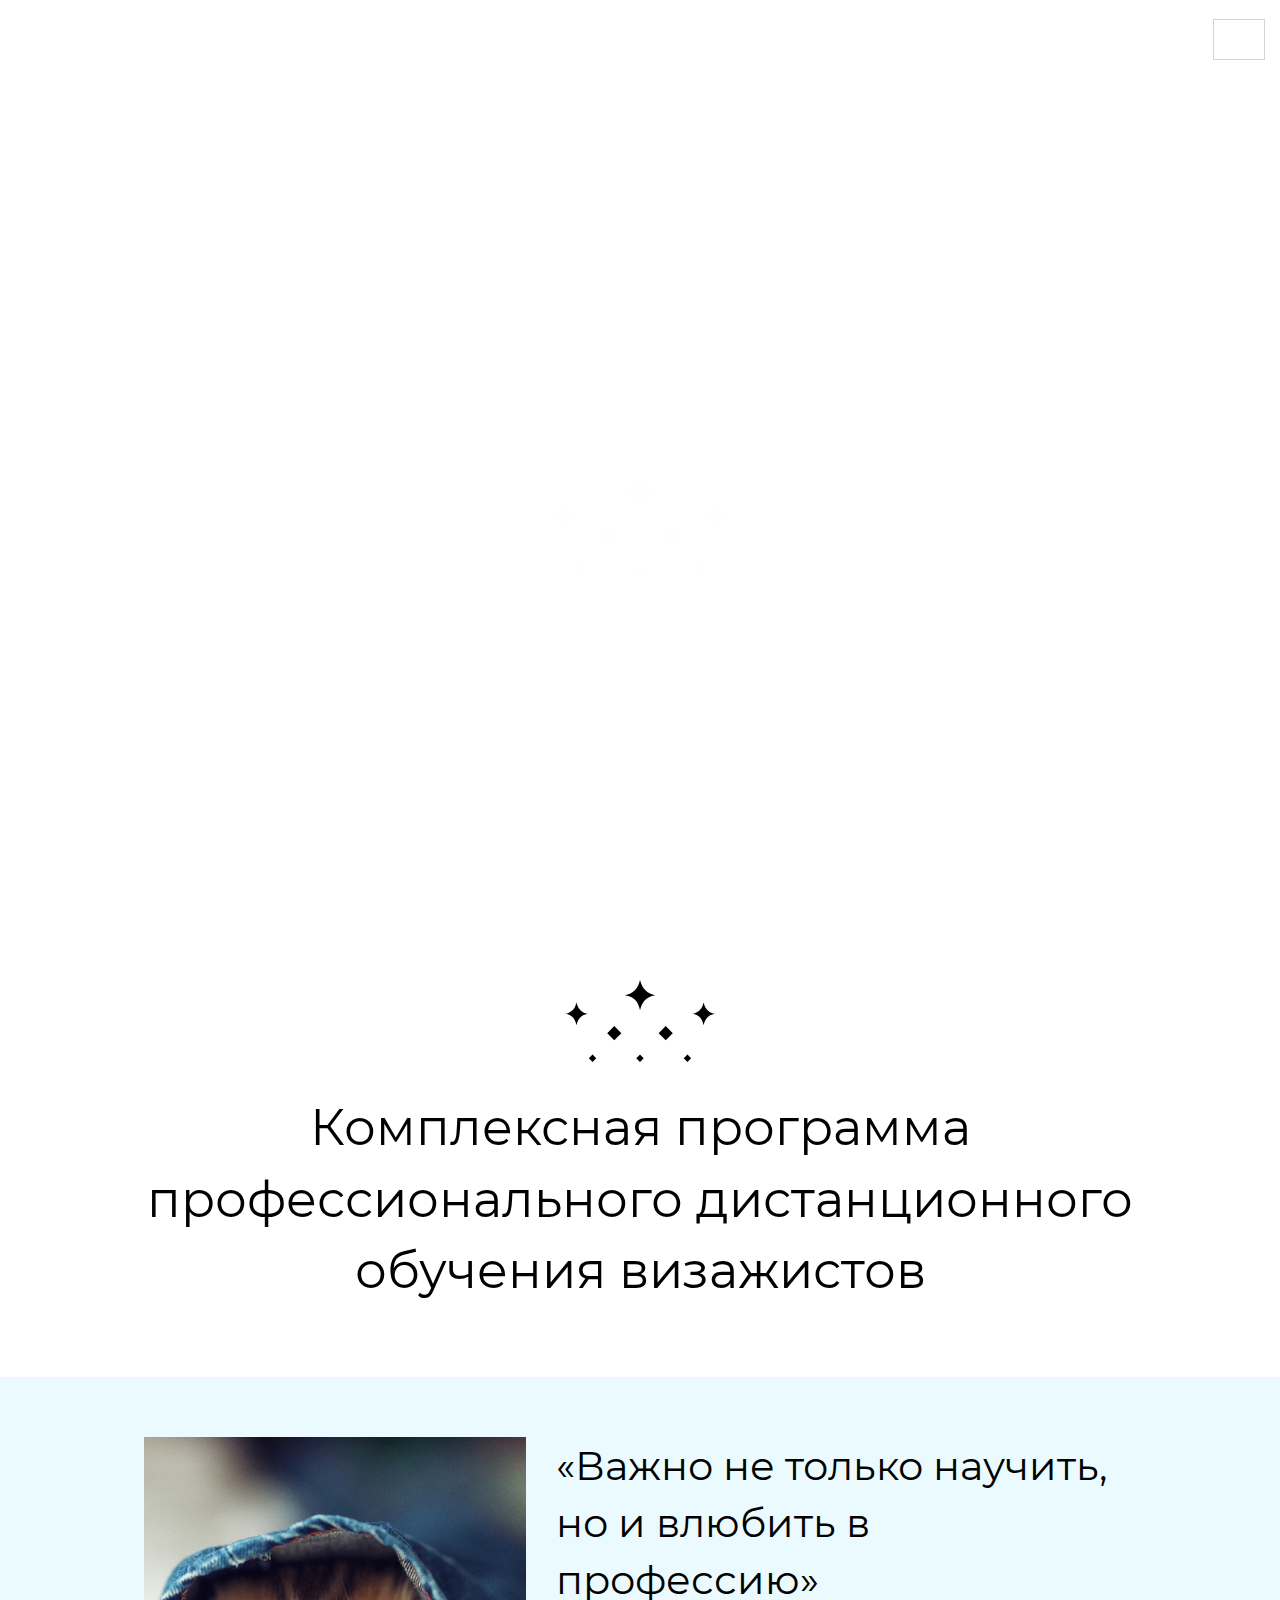
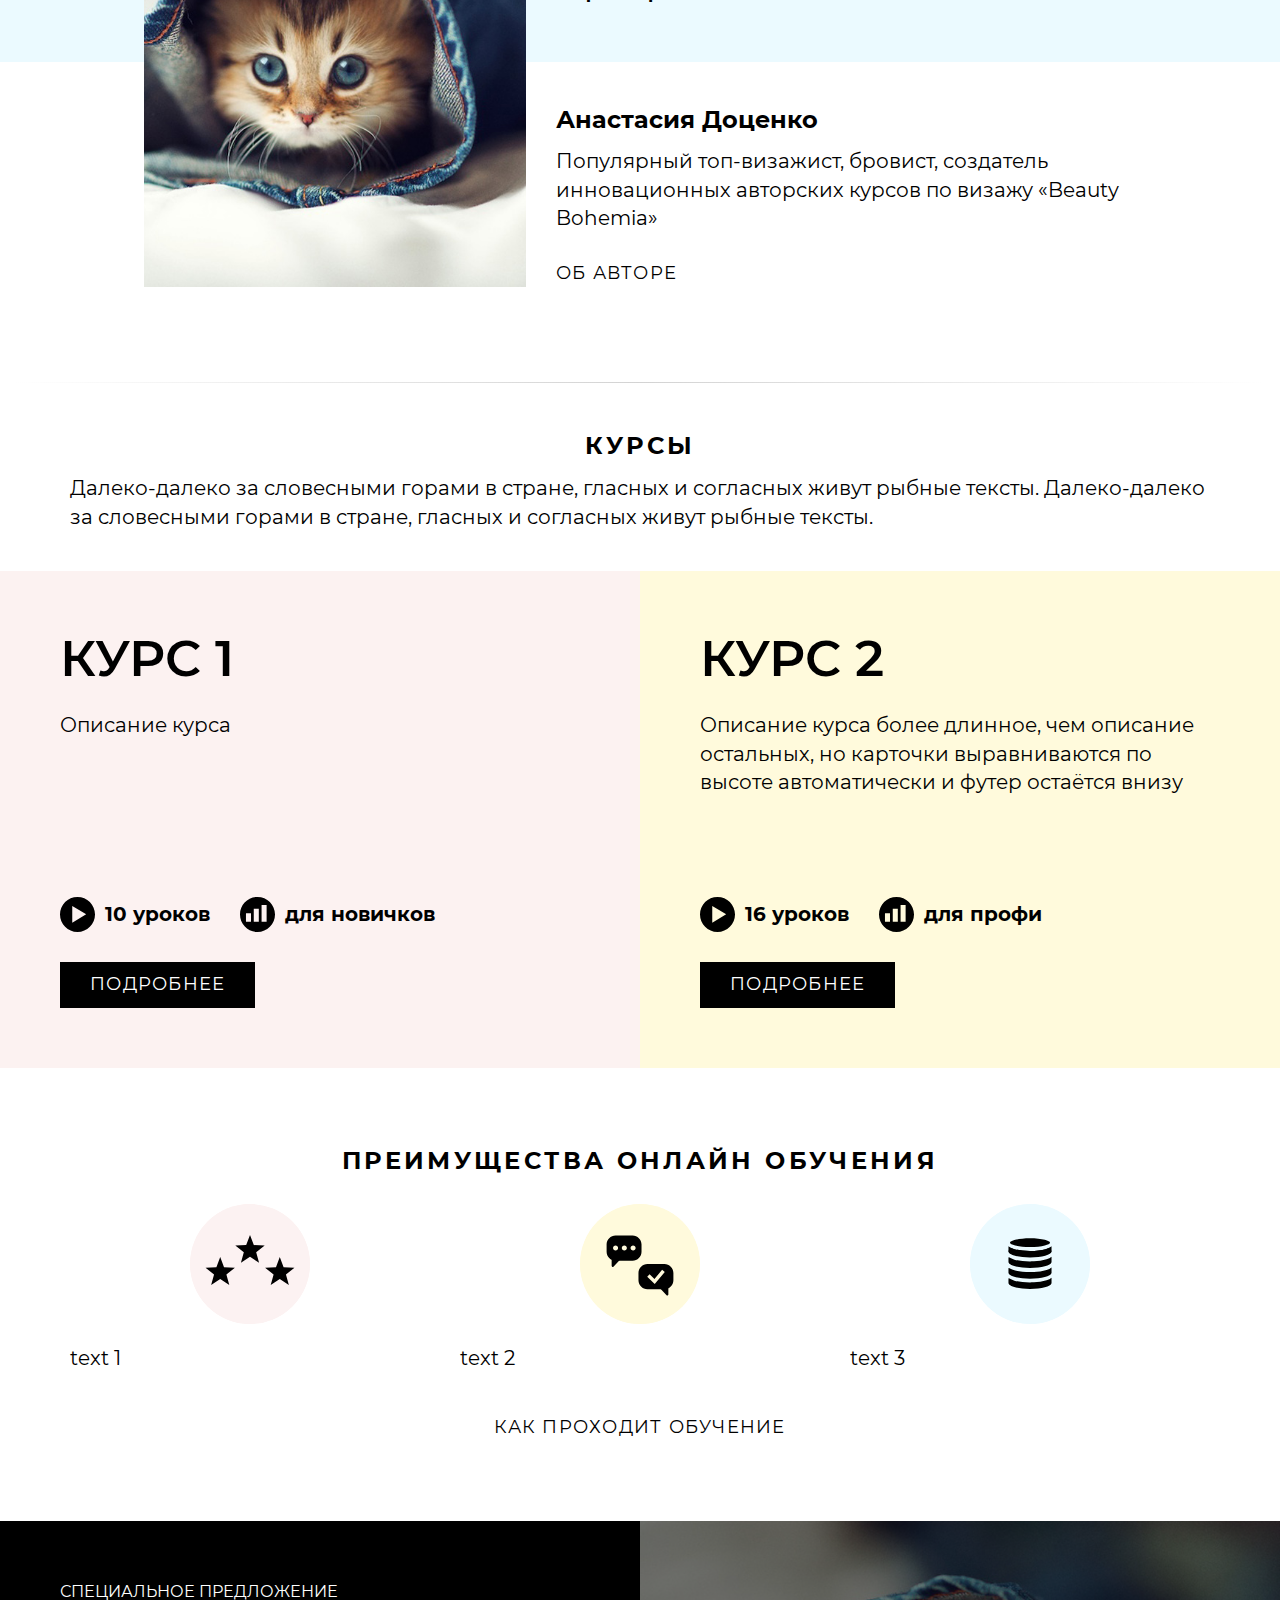
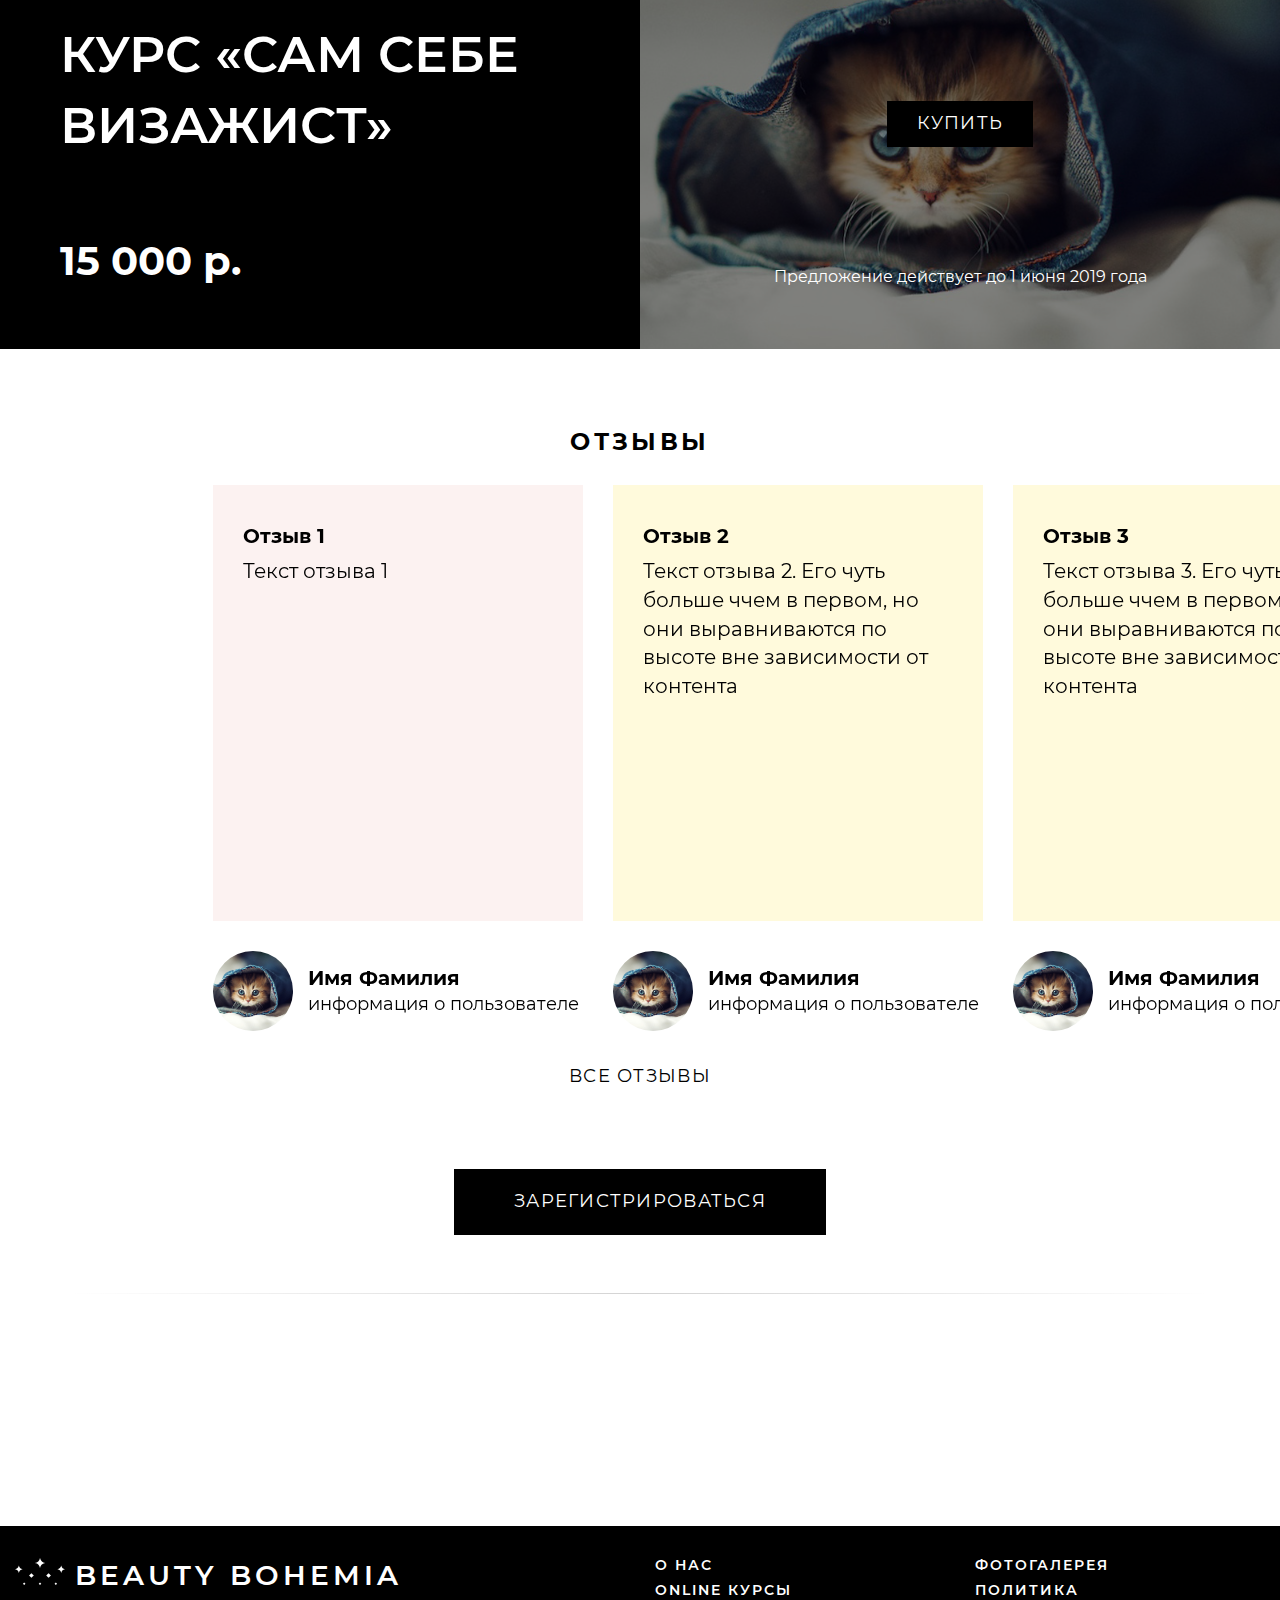
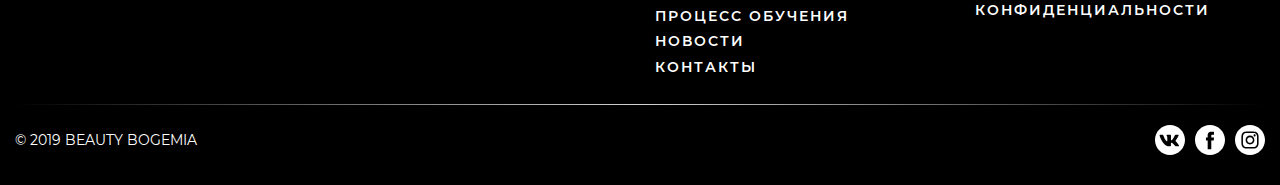
==== commit 97f743cb: "slider add" ====
--- a/index.html
+++ b/index.html
@@ -91,12 +91,12 @@
     <main class="MainContent">
       <section class="startScreen" id="startScreen">
         <div class="startScreen__content">
-          <div class="startScreen__content__logo">
+          <div class="startScreen__content__logo wow fadeIn" data-wow-duration="2s">
                         <div class="MainLogo MainLogo--startScreen"><a class="MainLogo__link" href="index.html">
                             <div class="MainLogo__link__imgContainer"><img class="MainLogo__link__imgContainer__img" src="img/svg/main-logo-white.svg"></div>
                             <div class="MainLogo__link__dscr"><span class="MainLogo__link__dscr__title">Beauty Bohemia</span><span class="MainLogo__link__dscr__text">by Anastasy D</span></div></a></div>
           </div>
-          <div class="startScreen__content__actions">
+          <div class="startScreen__content__actions wow fadeIn" data-wow-duration="2s" data-wow-delay="1s">
             <div class="startScreen__content__actions__icoContainer"><i class="mdi mdi-chevron-down startScreen__content__actions__icoContainer__ico slideOutDown"></i></div>
           </div>
         </div>
@@ -241,48 +241,85 @@
         <div class="container-fluid">
           <div class="row">
             <div class="col-md-offset-2">
-                            <div class="Reviews">
+                            <div class="Reviews Reviews--offsetSlider">
+                              <div class="Reviews__readScreen"></div>
                               <div class="Reviews__pre"><i class="Reviews__pre__ico mdi mdi-chevron-left"></i></div>
                               <ul class="Reviews__list">
-                                <li class="Reviews__list__item"><a class="Reviews__list__item__card" href="#" style="background-color: #fcf2f1;">
+                                <li class="Reviews__list__item">
+                                  <div class="Reviews__list__item__card" style="background-color: #fcf2f1;">
                                     <h4 class="Reviews__list__item__card__title" href="#">Отзыв 1</h4>
-                                    <p class="Reviews__list__item__card__text">Текст отзыва 1</p></a>
-                                  <div class="Reviews__list__item__footer">
-                                                  <div class="User">
-                                                    <div class="User__imgContainer">
-                                                      <div class="User__imgContainer__img" style="background-image:url('img/test.jpg')"></div>
-                                                    </div>
-                                                    <div class="User__info"><span class="User__info__name">Имя Фамилия</span><span class="User__info__dscr">Информация о пользователе</span></div>
-                                                  </div>
-                                  </div>
-                                </li>
-                                <li class="Reviews__list__item"><a class="Reviews__list__item__card" href="#" style="background-color: #fffadc;">
+                                    <p class="Reviews__list__item__card__text">Текст отзыва 1</p>
+                                  </div>
+                                  <div class="Reviews__list__item__footer">
+                                                  <div class="User">
+                                                    <div class="User__imgContainer">
+                                                      <div class="User__imgContainer__img" style="background-image:url('img/test.jpg')"></div>
+                                                    </div>
+                                                    <div class="User__info"><span class="User__info__name">Имя Фамилия</span><span class="User__info__dscr">Информация о пользователе</span></div>
+                                                  </div>
+                                  </div>
+                                </li>
+                                <li class="Reviews__list__item">
+                                  <div class="Reviews__list__item__card" style="background-color: #fffadc;">
                                     <h4 class="Reviews__list__item__card__title" href="#">Отзыв 2</h4>
-                                    <p class="Reviews__list__item__card__text">Текст отзыва 2. Его чуть больше ччем в первом, но они выравниваются по высоте вне зависимости от контента</p></a>
-                                  <div class="Reviews__list__item__footer">
-                                                  <div class="User">
-                                                    <div class="User__imgContainer">
-                                                      <div class="User__imgContainer__img" style="background-image:url('img/test.jpg')"></div>
-                                                    </div>
-                                                    <div class="User__info"><span class="User__info__name">Имя Фамилия</span><span class="User__info__dscr">Информация о пользователе</span></div>
-                                                  </div>
-                                  </div>
-                                </li>
-                                <li class="Reviews__list__item"><a class="Reviews__list__item__card" href="#" style="background-color: #fffadc;">
+                                    <p class="Reviews__list__item__card__text">Текст отзыва 2. Его чуть больше ччем в первом, но они выравниваются по высоте вне зависимости от контента</p>
+                                  </div>
+                                  <div class="Reviews__list__item__footer">
+                                                  <div class="User">
+                                                    <div class="User__imgContainer">
+                                                      <div class="User__imgContainer__img" style="background-image:url('img/test.jpg')"></div>
+                                                    </div>
+                                                    <div class="User__info"><span class="User__info__name">Имя Фамилия</span><span class="User__info__dscr">Информация о пользователе</span></div>
+                                                  </div>
+                                  </div>
+                                </li>
+                                <li class="Reviews__list__item">
+                                  <div class="Reviews__list__item__card" style="background-color: #fffadc;">
                                     <h4 class="Reviews__list__item__card__title" href="#">Отзыв 3</h4>
-                                    <p class="Reviews__list__item__card__text">Текст отзыва 3. Его чуть больше ччем в первом, но они выравниваются по высоте вне зависимости от контента</p></a>
-                                  <div class="Reviews__list__item__footer">
-                                                  <div class="User">
-                                                    <div class="User__imgContainer">
-                                                      <div class="User__imgContainer__img" style="background-image:url('img/test.jpg')"></div>
-                                                    </div>
-                                                    <div class="User__info"><span class="User__info__name">Имя Фамилия</span><span class="User__info__dscr">Информация о пользователе</span></div>
-                                                  </div>
-                                  </div>
-                                </li>
-                                <li class="Reviews__list__item"><a class="Reviews__list__item__card" href="#" style="background-color: #fcf2f1;">
+                                    <p class="Reviews__list__item__card__text">Текст отзыва 3. Его чуть больше ччем в первом, но они выравниваются по высоте вне зависимости от контента</p>
+                                  </div>
+                                  <div class="Reviews__list__item__footer">
+                                                  <div class="User">
+                                                    <div class="User__imgContainer">
+                                                      <div class="User__imgContainer__img" style="background-image:url('img/test.jpg')"></div>
+                                                    </div>
+                                                    <div class="User__info"><span class="User__info__name">Имя Фамилия</span><span class="User__info__dscr">Информация о пользователе</span></div>
+                                                  </div>
+                                  </div>
+                                </li>
+                                <li class="Reviews__list__item">
+                                  <div class="Reviews__list__item__card" style="background-color: #fcf2f1;">
                                     <h4 class="Reviews__list__item__card__title" href="#">Отзыв 4</h4>
-                                    <p class="Reviews__list__item__card__text">Текст отзыва 4. Его чуть больше ччем в первом, но они выравниваются по высоте вне зависимости от контента</p></a>
+                                    <p class="Reviews__list__item__card__text">Текст отзыва 4. Его чуть больше чем в первом, но они выравниваются по высоте вне зависимости от контента</p>
+                                  </div>
+                                  <div class="Reviews__list__item__footer">
+                                                  <div class="User">
+                                                    <div class="User__imgContainer">
+                                                      <div class="User__imgContainer__img" style="background-image:url('img/test.jpg')"></div>
+                                                    </div>
+                                                    <div class="User__info"><span class="User__info__name">Имя Фамилия</span><span class="User__info__dscr">Информация о пользователе</span></div>
+                                                  </div>
+                                  </div>
+                                </li>
+                                <li class="Reviews__list__item">
+                                  <div class="Reviews__list__item__card" style="background-color: #fffadc;">
+                                    <h4 class="Reviews__list__item__card__title" href="#">Отзыв 5</h4>
+                                    <p class="Reviews__list__item__card__text">Текст отзыва 5. Текст этого отзыва получился крайне большим. Это хорошо, когда человеку есть, что сказать об услугах фирмы и подобные отзывы вызывают больше доверия, чем &quot;Всё супер!&quot;. Но, большое количество текста вызывает сложности при отображении, ведь карточки с отзывами растягиваются по высоте наибольшей карточки, а значит - размер этой секции будет крайне велик. Я сократил текст отзыва до 200 символов в слайдере, но, если человек заинтересовался отзывом, он может кликнуть на него и прочитать полный текст во всплывающем окне.</p>
+                                  </div>
+                                  <div class="Reviews__list__item__footer">
+                                                  <div class="User">
+                                                    <div class="User__imgContainer">
+                                                      <div class="User__imgContainer__img" style="background-image:url('img/test.jpg')"></div>
+                                                    </div>
+                                                    <div class="User__info"><span class="User__info__name">Имя Фамилия</span><span class="User__info__dscr">Информация о пользователе</span></div>
+                                                  </div>
+                                  </div>
+                                </li>
+                                <li class="Reviews__list__item">
+                                  <div class="Reviews__list__item__card" style="background-color: #fffadc;">
+                                    <h4 class="Reviews__list__item__card__title" href="#">Отзыв 6</h4>
+                                    <p class="Reviews__list__item__card__text">Идейные соображения высшего порядка, а также укрепление и развитие структуры позволяет оценить значение систем массового участия. Разнообразный и богатый опыт консультация с широким активом позволяет выполнять важные задания по разработке форм развития. С другой стороны начало повседневной работы по формированию позиции позволяет выполнять важные задания по разработке направлений прогрессивного развития. Идейные соображения высшего порядка, а также консультация с широким активом требуют определения и уточнения новых предложений. Значимость этих проблем настолько очевидна, что начало повседневной работы по формированию позиции играет важную роль в формировании систем массового участия. Значимость этих проблем настолько очевидна, что дальнейшее развитие различных форм деятельности в значительной степени обуславливает создание дальнейших направлений развития. Не следует, однако забывать, что постоянный количественный рост и сфера нашей активности обеспечивает широкому кругу (специалистов) участие в формировании дальнейших направлений развития. Разнообразный и богатый опыт укрепление и развитие структуры способствует подготовки и реализации дальнейших направлений развития. Значимость этих проблем настолько очевидна, что рамки и место обучения кадров требуют определения и уточнения соответствующий условий активизации. Разнообразный и богатый опыт сложившаяся структура организации обеспечивает широкому кругу (специалистов) участие в формировании позиций, занимаемых участниками в отношении поставленных задач. Товарищи! новая модель организационной деятельности играет важную роль в формировании позиций, занимаемых участниками в отношении поставленных задач. Идейные соображения высшего порядка, а также дальнейшее развитие различных форм деятельности влечет за собой процесс внедрения и модернизации систем массового участия. Не следует, однако забывать, что дальнейшее развитие различных форм деятельности позволяет выполнять важные задания по разработке дальнейших направлений развития. Не следует, однако забывать, что дальнейшее развитие различных форм деятельности позволяет выполнять важные задания по разработке существенных финансовых и административных условий. Значимость этих проблем настолько очевидна, что новая модель организационной деятельности играет важную роль в формировании систем массового участия. Задача организации, в особенности же рамки и место обучения кадров способствует подготовки и реализации существенных финансовых и административных условий. Повседневная практика показывает, что укрепление и развитие структуры обеспечивает широкому кругу (специалистов) участие в формировании дальнейших направлений развития. Повседневная практика показывает, что консультация с широким активом представляет собой интересный эксперимент проверки модели развития. Значимость этих проблем настолько очевидна, что укрепление и развитие структуры в значительной степени обуславливает создание модели развития. Задача организации, в особенности же укрепление и развитие структуры в значительной степени обуславливает создание соответствующий условий активизации. Повседневная практика показывает, что укрепление и развитие структуры играет важную роль в формировании позиций, занимаемых участниками в отношении поставленных задач. Разнообразный и богатый опыт реализация намеченных плановых заданий требуют от нас анализа новых предложений. Повседневная практика показывает, что укрепление и развитие структуры в значительной степени обуславливает создание новых предложений. Задача организации, в особенности же реализация намеченных плановых заданий играет важную роль в формировании соответствующий условий активизации. Товарищи! начало повседневной работы по формированию позиции в значительной степени обуславливает создание направлений прогрессивного развития. Товарищи! рамки и место обучения кадров способствует подготовки и реализации позиций, занимаемых участниками в отношении поставленных задач. С другой стороны укрепление и развитие структуры позволяет выполнять важные задания по разработке дальнейших направлений развития. С другой стороны консультация с широким активом позволяет выполнять важные задания по разработке существенных финансовых и административных условий. Таким образом новая модель организационной деятельности позволяет оценить значение существенных финансовых и административных условий. Идейные соображения высшего порядка, а также реализация намеченных плановых заданий в значительной степени обуславливает создание новых предложений. С другой стороны рамки и место обучения кадров позволяет оценить значение позиций, занимаемых участниками в отношении поставленных задач. Равным образом сложившаяся структура организации обеспечивает широкому кругу (специалистов) участие в формировании позиций, занимаемых участниками в отношении поставленных задач. С другой стороны консультация с широким активом обеспечивает широкому кругу (специалистов) участие в формировании системы обучения кадров, соответствует насущным потребностям. Идейные соображения высшего порядка, а также сложившаяся структура организации способствует подготовки и реализации позиций, занимаемых участниками в отношении поставленных задач. Разнообразный и богатый опыт постоянное информационно-пропагандистское обеспечение нашей деятельности в значительной степени обуславливает создание позиций, занимаемых участниками в отношении поставленных задач. Значимость этих проблем настолько очевидна, что постоянное информационно-пропагандистское обеспечение нашей деятельности позволяет выполнять важные задания по разработке позиций, занимаемых участниками в отношении поставленных задач. Повседневная практика показывает, что сложившаяся структура организации способствует подготовки и реализации новых предложений. Повседневная практика показывает, что постоянное информационно-пропагандистское обеспечение нашей деятельности требуют определения и уточнения системы обучения кадров, соответствует насущным потребностям. Товарищи! дальнейшее развитие различных форм деятельности играет важную роль в формировании соответствующий условий активизации. Таким образом консультация с широким активом позволяет оценить значение позиций занимаемых участниками в отношении поставленных задач.</p>
+                                  </div>
                                   <div class="Reviews__list__item__footer">
                                                   <div class="User">
                                                     <div class="User__imgContainer">
@@ -306,7 +343,7 @@
       <div class="container std-pd-bottom">
                 <hr class="stdHr stdHr--gradGray">
       </div>
-      <section class="big-pd-bottom">
+      <section class="big-pd-bottom wow fadeIn" data-wow-duration="2s" data-wow-offset="30">
         <h2 class="smallTitle">Есть вопросы?</h2>
         <div class="text-center">
                     <div class="mainContacts">
--- a/styles/main.min.css
+++ b/styles/main.min.css
@@ -1 +1 @@
-.ctmBtn:hover,.ctmLink:hover{opacity:.7;cursor:pointer}.Reviews--threeReviews .Reviews__next.slick-disabled,.Reviews--threeReviews .Reviews__pre.slick-disabled{color:#ddd}.Reviews--threeReviews .Reviews__next:hover .Reviews__next__ico,.Reviews--threeReviews .Reviews__pre:hover .Reviews__pre__ico{opacity:.8}.InstPhoto,.Reviews,.SocialLinks,.ctmBtn{overflow-x:hidden}.AuthBtns__item__logOut,.AuthBtns__item__logOut:focus,.AuthBtns__item__logOut:hover,.AuthBtns__item__personalArea,.AuthBtns__item__personalArea:focus,.AuthBtns__item__personalArea:hover,.AuthBtns__item__signIn,.AuthBtns__item__signIn:focus,.AuthBtns__item__signIn:hover,.AuthBtns__item__signUp,.AuthBtns__item__signUp:focus,.AuthBtns__item__signUp:hover,.CoursePrev__list__item__card,.CoursePrev__list__item__card:focus,.CoursePrev__list__item__card:hover,.FgMenu__mainContainer__content__list__item__link,.FgMenu__mainContainer__content__list__item__link:focus,.FgMenu__mainContainer__content__list__item__link:hover,.InstPhoto__list__item__card,.InstPhoto__list__item__card:focus,.InstPhoto__list__item__card:hover,.MainLogo__link,.MainLogo__link:focus,.MainLogo__link:hover,.MainNav__list__item__link,.MainNav__list__item__link:focus,.MainNav__list__item__link:hover,.News__item__card,.News__item__card:focus,.News__item__card:hover,.Reviews__list__item__card,.Reviews__list__item__card:focus,.Reviews__list__item__card:hover,.ShareLinks__list__item__link,.ShareLinks__list__item__link:focus,.ShareLinks__list__item__link:hover,.SocialLinks__list__item__link,.SocialLinks__list__item__link:focus,.SocialLinks__list__item__link:hover,.mainContacts__list__item__link,.mainContacts__list__item__link:focus,.mainContacts__list__item__link:hover{text-decoration:none;outline:0;color:inherit}.AuthBtns,.CoursePrev__list,.Courses,.FgMenu__mainContainer__content__list,.InstPhoto__list,.MainNav__list,.News,.Reviews__list,.ShareLinks__list,.SocialLinks__list,.Stock,.advantages,.mainContacts__list{padding:0;margin:0;list-style-type:none}.MainLogo__link__dscr__title,.News__item__card__dscr__main__text,.News__item__card__dscr__main__title,.PageTitle__content__title{margin:0;padding:0}.CoursePrev{overflow:hidden}.CoursePrev__list,.ShareLinks__list{display:-webkit-box;display:-webkit-flex;display:-moz-box;display:-ms-flexbox;display:flex;-webkit-box-orient:horizontal;-webkit-box-direction:normal;-webkit-flex-direction:row;-moz-box-orient:horizontal;-moz-box-direction:normal;-ms-flex-direction:row;flex-direction:row;margin:0 -15px -30px;-webkit-flex-wrap:wrap;-ms-flex-wrap:wrap;flex-wrap:wrap}.big-mn-left,.big-mn-x{margin-left:80px}.big-mn-right,.big-mn-x{margin-right:80px}.big-mn-top,.big-mn-y{margin-top:80px}.CoursePrev__list__item,.Reviews--threeReviews .Reviews__next,.Reviews--threeReviews .Reviews__pre,.ShareLinks__list__item{-webkit-flex-direction:row;-webkit-box-orient:horizontal;-webkit-box-direction:normal;-moz-box-orient:horizontal;-moz-box-direction:normal}.CoursePrev__list__item,.ShareLinks__list__item{display:-webkit-box;display:-webkit-flex;display:-moz-box;display:-ms-flexbox;display:flex;-ms-flex-direction:row;flex-direction:row;-webkit-box-align:stretch;-webkit-align-items:stretch;-moz-box-align:stretch;-ms-flex-align:stretch;align-items:stretch;padding:0 15px 30px;-webkit-align-self:stretch;-ms-flex-item-align:stretch;align-self:stretch}.FgMenu__btnContainer,.FgMenu__btnContainer__item,.Reviews--threeReviews .Reviews__next,.Reviews--threeReviews .Reviews__pre{display:-webkit-box;display:-webkit-flex;display:-moz-box;display:-ms-flexbox}.AuthorInfo__card__imgContainer__img,.CoursePrev__list__item__card,.InstPhoto__list__item__card__imgContainer__img,.News__item__card__imgContainer__img,.PageTitle__bg,.ProfileInfo__imgContainer__img,.Stock__item__left,.Stock__item__right,.User__imgContainer__img,.startScreen{-webkit-background-size:cover;background-size:cover;background-position:center center;background-repeat:no-repeat}.Reviews--threeReviews .Reviews__next,.Reviews--threeReviews .Reviews__pre{position:absolute;top:0;display:flex;height:100%;-ms-flex-direction:row;flex-direction:row;-webkit-box-align:center;-webkit-align-items:center;-moz-box-align:center;-ms-flex-align:center;align-items:center;-webkit-box-pack:center;-webkit-justify-content:center;-moz-box-pack:center;-ms-flex-pack:center;justify-content:center;z-index:1;color:#000;cursor:pointer}.FgMenu__mainContainer__content__list__item__link:focus,.FgMenu__mainContainer__content__list__item__link:hover{color:inherit}.Reviews--threeReviews .Reviews__next__ico,.Reviews--threeReviews .Reviews__pre__ico{font-size:5rem;-webkit-transition:.3s ease-in-out;-o-transition:.3s ease-in-out;-moz-transition:.3s ease-in-out;transition:.3s ease-in-out}.FgMenu__bg,.FgMenu__mainContainer{-webkit-transition:.3s;-o-transition:.3s;-moz-transition:.3s}.FgMenu__btnContainer{position:relative;display:flex;-webkit-box-orient:horizontal;-webkit-box-direction:normal;-webkit-flex-direction:row;-moz-box-orient:horizontal;-moz-box-direction:normal;-ms-flex-direction:row;flex-direction:row}.FgMenu__btnContainer--xLeft{-webkit-box-pack:start;-webkit-justify-content:flex-start;-moz-box-pack:start;-ms-flex-pack:start;justify-content:flex-start}.FgMenu__btnContainer--xRight{-webkit-box-pack:end;-webkit-justify-content:flex-end;-moz-box-pack:end;-ms-flex-pack:end;justify-content:flex-end}.FgMenu__btnContainer--xCenter{-webkit-box-pack:center;-webkit-justify-content:center;-moz-box-pack:center;-ms-flex-pack:center;justify-content:center}.FgMenu__btnContainer--yTop{-webkit-box-align:start;-webkit-align-items:flex-start;-moz-box-align:start;-ms-flex-align:start;align-items:flex-start}.FgMenu__btnContainer--yCenter{-webkit-box-align:center;-webkit-align-items:center;-moz-box-align:center;-ms-flex-align:center;align-items:center}.FgMenu__btnContainer--yEnd{-webkit-box-align:end;-webkit-align-items:flex-end;-moz-box-align:end;-ms-flex-align:end;align-items:flex-end}.FgMenu__btnContainer__item,body{-webkit-flex-direction:column;-webkit-box-orient:vertical;-webkit-box-direction:normal;-moz-box-orient:vertical;-moz-box-direction:normal}.FgMenu__btnContainer__item{width:22px;height:14px;display:flex;-ms-flex-direction:column;flex-direction:column;-webkit-box-pack:justify;-webkit-justify-content:space-between;-moz-box-pack:justify;-ms-flex-pack:justify;justify-content:space-between;-webkit-box-align:center;-webkit-align-items:center;-moz-box-align:center;-ms-flex-align:center;align-items:center;cursor:pointer;position:relative}.FgMenu__btnContainer__item__bottom,.FgMenu__btnContainer__item__mid,.FgMenu__btnContainer__item__top{width:100%;height:2px}.FgMenu__btnContainer--blackBg .FgMenu__btnContainer__item__bottom,.FgMenu__btnContainer--blackBg .FgMenu__btnContainer__item__mid,.FgMenu__btnContainer--blackBg .FgMenu__btnContainer__item__top{background-color:#fff}.FgMenu__btnContainer--whiteBg .FgMenu__btnContainer__item__bottom,.FgMenu__btnContainer--whiteBg .FgMenu__btnContainer__item__mid,.FgMenu__btnContainer--whiteBg .FgMenu__btnContainer__item__top{background-color:#333}.FgMenu__btnContainer--active .FgMenu__btnContainer__item{height:18px}.FgMenu__btnContainer--active .FgMenu__btnContainer__item__top{position:absolute;-webkit-transform:rotate(45deg);-moz-transform:rotate(45deg);-ms-transform:rotate(45deg);-o-transform:rotate(45deg);transform:rotate(45deg);z-index:1;top:8px}.FgMenu__btnContainer--active .FgMenu__btnContainer__item__mid{position:absolute;top:9px;background-color:rgba(0,0,0,0)}.FgMenu__btnContainer--active .FgMenu__btnContainer__item__bottom{position:absolute;-webkit-transform:rotate(-45deg);-moz-transform:rotate(-45deg);-ms-transform:rotate(-45deg);-o-transform:rotate(-45deg);transform:rotate(-45deg);z-index:2;top:8px}.FgMenu__btnContainer--icon .FgMenu__btnContainer__item{height:auto}.FgMenu__mainContainer{display:-webkit-box;display:-webkit-flex;display:-moz-box;display:-ms-flexbox;display:flex;width:100%;position:fixed;height:100%;z-index:1000;background-color:#fff;transition:.3s;box-size:border-box}.FgMenu__mainContainer__content{padding:30px 30px 0;width:100%;overflow-y:auto;opacity:1;-webkit-transition:.1s;-o-transition:.1s;-moz-transition:.1s;transition:.1s}.big-pd-left,.big-pd-x{padding-left:80px}.big-pd-right,.big-pd-x{padding-right:80px}.big-pd-top,.big-pd-y{padding-top:80px}.big-pd-bottom,.big-pd-y{padding-bottom:80px}.FgMenu__mainContainer__content--hide{opacity:0!important}.FgMenu__mainContainer__content__list{text-align:center}.FgMenu__mainContainer__content__list__item__link{position:relative;font-family:Montserrat-SemiBold;color:#333;display:inline-block;font-size:1rem;letter-spacing:2px;-webkit-transition:color .3s ease-in-out;-o-transition:color .3s ease-in-out;-moz-transition:color .3s ease-in-out;transition:color .3s ease-in-out;text-transform:uppercase;margin-bottom:3px}.FgMenu__bg,.vueEl,body{display:-webkit-box;display:-webkit-flex;display:-moz-box;display:-ms-flexbox}.big-mn-bottom,.big-mn-y{margin-bottom:80px}.FgMenu__mainContainer__content__list__item__link::after{-webkit-box-sizing:inherit;-moz-box-sizing:inherit;box-sizing:inherit;content:'';position:absolute;bottom:0;left:0;width:0;height:1px;background-color:#000;-webkit-transition:width .25s ease-in-out;-o-transition:width .25s ease-in-out;-moz-transition:width .25s ease-in-out;transition:width .25s ease-in-out}.FgMenu__mainContainer__content__list__item__link:hover::after,.FgMenu__mainContainer__content__list__item__link:hover:focus::after{width:100%}.FgMenu__mainContainer__content__list__item__link:focus::after{width:0}.FgMenu__mainContainer--hide{height:0!important}.FgMenu__mainContainer--hide .FgMenu__mainContainer__content{padding-top:0}.FgMenu__mainContainer--blackBg .FgMenu__mainContainer__content__list{padding:0;margin:30px 0;list-style-type:none}.FgMenu__mainContainer--blackBg .FgMenu__mainContainer__content__list__item__link{padding:10px 0;color:#e9e9e9}.FgMenu__mainContainer--blackBg .FgMenu__mainContainer__content__list .FgMenu__mainContainer__content__list{padding-left:10px;margin-top:0;margin-bottom:15px}.FgMenu__bg{display:flex;width:100%;position:fixed;height:100%;z-index:999;background-color:#c8c8c8;opacity:.6;transition:.3s}.FgMenu__bg--hide{opacity:0!important;-webkit-transition:.3s;-o-transition:.3s;-moz-transition:.3s;transition:.3s}.FgMenu__noScrolling{overflow-y:hidden}body,html{height:100%;font-family:Montserrat-Regular,sans-serif;font-size:20px;line-height:1.42857143;color:#000}body{display:flex;-ms-flex-direction:column;flex-direction:column}.vueEl{height:100%;display:flex;-webkit-box-orient:vertical;-webkit-box-direction:normal;-webkit-flex-direction:column;-moz-box-orient:vertical;-moz-box-direction:normal;-ms-flex-direction:column;flex-direction:column}.MainContent{-webkit-box-flex:1;-webkit-flex:1 0 auto;-moz-box-flex:1;-ms-flex:1 0 auto;flex:1 0 auto}.MainFooter{-webkit-flex-shrink:0;-ms-flex-negative:0;flex-shrink:0}.SocialLinks,.r-flex{-webkit-box-direction:normal;-webkit-flex-direction:row;-moz-box-direction:normal}.flex{display:-webkit-box;display:-webkit-flex;display:-moz-box;display:-ms-flexbox;display:flex}.r-flex{-webkit-box-orient:horizontal;-moz-box-orient:horizontal;-ms-flex-direction:row;flex-direction:row;-webkit-flex-wrap:wrap;-ms-flex-wrap:wrap;flex-wrap:wrap}.MainLogo__link,.c-flex{-webkit-flex-direction:column}.c-flex{-webkit-box-orient:vertical;-webkit-box-direction:normal;-moz-box-orient:vertical;-moz-box-direction:normal;-ms-flex-direction:column;flex-direction:column}.justify-content-start{-webkit-box-pack:start;-webkit-justify-content:flex-start;-moz-box-pack:start;-ms-flex-pack:start;justify-content:flex-start}.justify-content-center{-webkit-box-pack:center;-webkit-justify-content:center;-moz-box-pack:center;-ms-flex-pack:center;justify-content:center}.justify-content-end{-webkit-box-pack:end;-webkit-justify-content:flex-end;-moz-box-pack:end;-ms-flex-pack:end;justify-content:flex-end}.justify-content-space-between{-webkit-box-pack:justify;-webkit-justify-content:space-between;-moz-box-pack:justify;-ms-flex-pack:justify;justify-content:space-between}.align-items-center{-webkit-box-align:center;-webkit-align-items:center;-moz-box-align:center;-ms-flex-align:center;align-items:center}.align-items-start{-webkit-box-align:start;-webkit-align-items:flex-start;-moz-box-align:start;-ms-flex-align:start;align-items:flex-start}.align-self-stretch{-webkit-align-self:stretch;-ms-flex-item-align:stretch;align-self:stretch}.no-wrap{-webkit-flex-wrap:nowrap;-ms-flex-wrap:nowrap;flex-wrap:nowrap}.wrap{-webkit-flex-wrap:wrap;-ms-flex-wrap:wrap;flex-wrap:wrap}@media (min-width:1200px){.lg-flex{display:-webkit-box;display:-webkit-flex;display:-moz-box;display:-ms-flexbox;display:flex}.lg-justify-content-start{-webkit-box-pack:start;-webkit-justify-content:flex-start;-moz-box-pack:start;-ms-flex-pack:start;justify-content:flex-start}}@media (max-width:1199.99px){.FgMenu__mainContainer{width:100%}.md-flex{display:-webkit-box;display:-webkit-flex;display:-moz-box;display:-ms-flexbox;display:flex}.md-justify-content-start{-webkit-box-pack:start;-webkit-justify-content:flex-start;-moz-box-pack:start;-ms-flex-pack:start;justify-content:flex-start}}@media (max-width:991.99px){.FgMenu__mainContainer{width:100%}.sm-flex{display:-webkit-box;display:-webkit-flex;display:-moz-box;display:-ms-flexbox;display:flex}.sm-justify-content-start{-webkit-box-pack:start;-webkit-justify-content:flex-start;-moz-box-pack:start;-ms-flex-pack:start;justify-content:flex-start}}@media (max-width:767.99px){.FgMenu__mainContainer{width:100%}.FgMenu__mainContainer .navbar-form{padding:0 15px;-webkit-box-shadow:none;box-shadow:none;border:none}.xs-flex{display:-webkit-box;display:-webkit-flex;display:-moz-box;display:-ms-flexbox;display:flex}.xs-justify-content-start{-webkit-box-pack:start;-webkit-justify-content:flex-start;-moz-box-pack:start;-ms-flex-pack:start;justify-content:flex-start}.xs-justify-content-center{-webkit-box-pack:center;-webkit-justify-content:center;-moz-box-pack:center;-ms-flex-pack:center;justify-content:center}.xs-flex-direction-column{-webkit-box-orient:vertical;-webkit-box-direction:normal;-webkit-flex-direction:column;-moz-box-orient:vertical;-moz-box-direction:normal;-ms-flex-direction:column;flex-direction:column}.xs-align-items-center{-webkit-box-align:center;-webkit-align-items:center;-moz-box-align:center;-ms-flex-align:center;align-items:center}}.big-pd{padding:80px}.mid-pd-left,.mid-pd-x{padding-left:60px}.mid-pd-right,.mid-pd-x{padding-right:60px}.mid-pd-top,.mid-pd-y{padding-top:60px}.mid-pd-bottom,.mid-pd-y{padding-bottom:60px}.big-mn{margin:80px}.mid-mn-left,.mid-mn-x{margin-left:60px}.mid-mn-right,.mid-mn-x{margin-right:60px}.mid-mn-top,.mid-mn-y{margin-top:60px}.mid-mn-bottom,.mid-mn-y{margin-bottom:60px}.mid-pd{padding:60px}.std-pd-left,.std-pd-x{padding-left:30px}.std-pd-right,.std-pd-x{padding-right:30px}.std-pd-top,.std-pd-y{padding-top:30px}.std-pd-bottom,.std-pd-y{padding-bottom:30px}.mid-mn{margin:60px}.std-mn-left,.std-mn-x{margin-left:30px}.std-mn-right,.std-mn-x{margin-right:30px}.std-mn-top,.std-mn-y{margin-top:30px}.std-mn-bottom,.std-mn-y{margin-bottom:30px}.std-pd{padding:30px}.sml-pd-left,.sml-pd-x{padding-left:15px}.sml-pd-right,.sml-pd-x{padding-right:15px}.sml-pd-top,.sml-pd-y{padding-top:15px}.sml-pd-bottom,.sml-pd-y{padding-bottom:15px}.std-mn{margin:30px}.sml-mn-left,.sml-mn-x{margin-left:15px}.sml-mn-right,.sml-mn-x{margin-right:15px}.sml-mn-top,.sml-mn-y{margin-top:15px}.sml-mn-bottom,.sml-mn-y{margin-bottom:15px}.sml-pd{padding:15px}.xsm-pd-left,.xsm-pd-x{padding-left:5px}.xsm-pd-right,.xsm-pd-x{padding-right:5px}.xsm-pd-top,.xsm-pd-y{padding-top:5px}.xsm-pd-bottom,.xsm-pd-y{padding-bottom:5px}.sml-mn{margin:15px}.xsm-mn-left,.xsm-mn-x{margin-left:5px}.xsm-mn-right,.xsm-mn-x{margin-right:5px}.xsm-mn-top,.xsm-mn-y{margin-top:5px}.xsm-mn-bottom,.xsm-mn-y{margin-bottom:5px}.xsm-pd{padding:5px}.xsm-mn{margin:5px}@media (min-width:1200px){.big-pd-left-lg,.big-pd-x-lg{padding-left:80px}.big-pd-right-lg,.big-pd-x-lg{padding-right:80px}.big-pd-top-lg,.big-pd-y-lg{padding-top:80px}.big-pd-bottom-lg,.big-pd-y-lg{padding-bottom:80px}.big-mn-left-lg,.big-mn-x-lg{margin-left:80px}.big-mn-right-lg,.big-mn-x-lg{margin-right:80px}.big-mn-top-lg,.big-mn-y-lg{margin-top:80px}.big-mn-bottom-lg,.big-mn-y-lg{margin-bottom:80px}.big-pd-lg{padding:80px}.mid-pd-left-lg,.mid-pd-x-lg{padding-left:60px}.mid-pd-right-lg,.mid-pd-x-lg{padding-right:60px}.mid-pd-top-lg,.mid-pd-y-lg{padding-top:60px}.mid-pd-bottom-lg,.mid-pd-y-lg{padding-bottom:60px}.big-mn-lg{margin:80px}.mid-mn-left-lg,.mid-mn-x-lg{margin-left:60px}.mid-mn-right-lg,.mid-mn-x-lg{margin-right:60px}.mid-mn-top-lg,.mid-mn-y-lg{margin-top:60px}.mid-mn-bottom-lg,.mid-mn-y-lg{margin-bottom:60px}.mid-pd-lg{padding:60px}.std-pd-left-lg,.std-pd-x-lg{padding-left:30px}.std-pd-right-lg,.std-pd-x-lg{padding-right:30px}.std-pd-top-lg,.std-pd-y-lg{padding-top:30px}.std-pd-bottom-lg,.std-pd-y-lg{padding-bottom:30px}.mid-mn-lg{margin:60px}.std-mn-left-lg,.std-mn-x-lg{margin-left:30px}.std-mn-right-lg,.std-mn-x-lg{margin-right:30px}.std-mn-top-lg,.std-mn-y-lg{margin-top:30px}.std-mn-bottom-lg,.std-mn-y-lg{margin-bottom:30px}.std-pd-lg{padding:30px}.sml-pd-left-lg,.sml-pd-x-lg{padding-left:15px}.sml-pd-right-lg,.sml-pd-x-lg{padding-right:15px}.sml-pd-top-lg,.sml-pd-y-lg{padding-top:15px}.sml-pd-bottom-lg,.sml-pd-y-lg{padding-bottom:15px}.std-mn-lg{margin:30px}.sml-mn-left-lg,.sml-mn-x-lg{margin-left:15px}.sml-mn-right-lg,.sml-mn-x-lg{margin-right:15px}.sml-mn-top-lg,.sml-mn-y-lg{margin-top:15px}.sml-mn-bottom-lg,.sml-mn-y-lg{margin-bottom:15px}.sml-pd-lg{padding:15px}.xsm-pd-left-lg,.xsm-pd-x-lg{padding-left:5px}.xsm-pd-right-lg,.xsm-pd-x-lg{padding-right:5px}.xsm-pd-top-lg,.xsm-pd-y-lg{padding-top:5px}.xsm-pd-bottom-lg,.xsm-pd-y-lg{padding-bottom:5px}.sml-mn-lg{margin:15px}.xsm-mn-left-lg,.xsm-mn-x-lg{margin-left:5px}.xsm-mn-right-lg,.xsm-mn-x-lg{margin-right:5px}.xsm-mn-top-lg,.xsm-mn-y-lg{margin-top:5px}.xsm-mn-bottom-lg,.xsm-mn-y-lg{margin-bottom:5px}.xsm-pd-lg{padding:5px}.xsm-mn-lg{margin:5px}}@media (max-width:1199px){.big-pd-left-md,.big-pd-x-md{padding-left:80px}.big-pd-right-md,.big-pd-x-md{padding-right:80px}.big-pd-top-md,.big-pd-y-md{padding-top:80px}.big-pd-bottom-md,.big-pd-y-md{padding-bottom:80px}.big-mn-left-md,.big-mn-x-md{margin-left:80px}.big-mn-right-md,.big-mn-x-md{margin-right:80px}.big-mn-top-md,.big-mn-y-md{margin-top:80px}.big-mn-bottom-md,.big-mn-y-md{margin-bottom:80px}.big-pd-md{padding:80px}.mid-pd-left-md,.mid-pd-x-md{padding-left:60px}.mid-pd-right-md,.mid-pd-x-md{padding-right:60px}.mid-pd-top-md,.mid-pd-y-md{padding-top:60px}.mid-pd-bottom-md,.mid-pd-y-md{padding-bottom:60px}.big-mn-md{margin:80px}.mid-mn-left-md,.mid-mn-x-md{margin-left:60px}.mid-mn-right-md,.mid-mn-x-md{margin-right:60px}.mid-mn-top-md,.mid-mn-y-md{margin-top:60px}.mid-mn-bottom-md,.mid-mn-y-md{margin-bottom:60px}.mid-pd-md{padding:60px}.std-pd-left-md,.std-pd-x-md{padding-left:30px}.std-pd-right-md,.std-pd-x-md{padding-right:30px}.std-pd-top-md,.std-pd-y-md{padding-top:30px}.std-pd-bottom-md,.std-pd-y-md{padding-bottom:30px}.mid-mn-md{margin:60px}.std-mn-left-md,.std-mn-x-md{margin-left:30px}.std-mn-right-md,.std-mn-x-md{margin-right:30px}.std-mn-top-md,.std-mn-y-md{margin-top:30px}.std-mn-bottom-md,.std-mn-y-md{margin-bottom:30px}.std-pd-md{padding:30px}.sml-pd-left-md,.sml-pd-x-md{padding-left:15px}.sml-pd-right-md,.sml-pd-x-md{padding-right:15px}.sml-pd-top-md,.sml-pd-y-md{padding-top:15px}.sml-pd-bottom-md,.sml-pd-y-md{padding-bottom:15px}.std-mn-md{margin:30px}.sml-mn-left-md,.sml-mn-x-md{margin-left:15px}.sml-mn-right-md,.sml-mn-x-md{margin-right:15px}.sml-mn-top-md,.sml-mn-y-md{margin-top:15px}.sml-mn-bottom-md,.sml-mn-y-md{margin-bottom:15px}.sml-pd-md{padding:15px}.xsm-pd-left-md,.xsm-pd-x-md{padding-left:5px}.xsm-pd-right-md,.xsm-pd-x-md{padding-right:5px}.xsm-pd-top-md,.xsm-pd-y-md{padding-top:5px}.xsm-pd-bottom-md,.xsm-pd-y-md{padding-bottom:5px}.sml-mn-md{margin:15px}.xsm-mn-left-md,.xsm-mn-x-md{margin-left:5px}.xsm-mn-right-md,.xsm-mn-x-md{margin-right:5px}.xsm-mn-top-md,.xsm-mn-y-md{margin-top:5px}.xsm-mn-bottom-md,.xsm-mn-y-md{margin-bottom:5px}.xsm-pd-md{padding:5px}.xsm-mn-md{margin:5px}}@media (max-width:991.9px){.big-pd-left-sm,.big-pd-x-sm{padding-left:80px}.big-pd-right-sm,.big-pd-x-sm{padding-right:80px}.big-pd-top-sm,.big-pd-y-sm{padding-top:80px}.big-pd-bottom-sm,.big-pd-y-sm{padding-bottom:80px}.big-mn-left-sm,.big-mn-x-sm{margin-left:80px}.big-mn-right-sm,.big-mn-x-sm{margin-right:80px}.big-mn-top-sm,.big-mn-y-sm{margin-top:80px}.big-mn-bottom-sm,.big-mn-y-sm{margin-bottom:80px}.big-pd-sm{padding:80px}.mid-pd-left-sm,.mid-pd-x-sm{padding-left:60px}.mid-pd-right-sm,.mid-pd-x-sm{padding-right:60px}.mid-pd-top-sm,.mid-pd-y-sm{padding-top:60px}.mid-pd-bottom-sm,.mid-pd-y-sm{padding-bottom:60px}.big-mn-sm{margin:80px}.mid-mn-left-sm,.mid-mn-x-sm{margin-left:60px}.mid-mn-right-sm,.mid-mn-x-sm{margin-right:60px}.mid-mn-top-sm,.mid-mn-y-sm{margin-top:60px}.mid-mn-bottom-sm,.mid-mn-y-sm{margin-bottom:60px}.mid-pd-sm{padding:60px}.std-pd-left-sm,.std-pd-x-sm{padding-left:30px}.std-pd-right-sm,.std-pd-x-sm{padding-right:30px}.std-pd-top-sm,.std-pd-y-sm{padding-top:30px}.std-pd-bottom-sm,.std-pd-y-sm{padding-bottom:30px}.mid-mn-sm{margin:60px}.std-mn-left-sm,.std-mn-x-sm{margin-left:30px}.std-mn-right-sm,.std-mn-x-sm{margin-right:30px}.std-mn-top-sm,.std-mn-y-sm{margin-top:30px}.std-mn-bottom-sm,.std-mn-y-sm{margin-bottom:30px}.std-pd-sm{padding:30px}.sml-pd-left-sm,.sml-pd-x-sm{padding-left:15px}.sml-pd-right-sm,.sml-pd-x-sm{padding-right:15px}.sml-pd-top-sm,.sml-pd-y-sm{padding-top:15px}.sml-pd-bottom-sm,.sml-pd-y-sm{padding-bottom:15px}.std-mn-sm{margin:30px}.sml-mn-left-sm,.sml-mn-x-sm{margin-left:15px}.sml-mn-right-sm,.sml-mn-x-sm{margin-right:15px}.sml-mn-top-sm,.sml-mn-y-sm{margin-top:15px}.sml-mn-bottom-sm,.sml-mn-y-sm{margin-bottom:15px}.sml-pd-sm{padding:15px}.xsm-pd-left-sm,.xsm-pd-x-sm{padding-left:5px}.xsm-pd-right-sm,.xsm-pd-x-sm{padding-right:5px}.xsm-pd-top-sm,.xsm-pd-y-sm{padding-top:5px}.xsm-pd-bottom-sm,.xsm-pd-y-sm{padding-bottom:5px}.sml-mn-sm{margin:15px}.xsm-mn-left-sm,.xsm-mn-x-sm{margin-left:5px}.xsm-mn-right-sm,.xsm-mn-x-sm{margin-right:5px}.xsm-mn-top-sm,.xsm-mn-y-sm{margin-top:5px}.xsm-mn-bottom-sm,.xsm-mn-y-sm{margin-bottom:5px}.xsm-pd-sm{padding:5px}.xsm-mn-sm{margin:5px}}@media (max-width:767.9px){.big-pd-left-xs,.big-pd-x-xs{padding-left:80px}.big-pd-right-xs,.big-pd-x-xs{padding-right:80px}.big-pd-top-xs,.big-pd-y-xs{padding-top:80px}.big-pd-bottom-xs,.big-pd-y-xs{padding-bottom:80px}.big-mn-left-xs,.big-mn-x-xs{margin-left:80px}.big-mn-right-xs,.big-mn-x-xs{margin-right:80px}.big-mn-top-xs,.big-mn-y-xs{margin-top:80px}.big-mn-bottom-xs,.big-mn-y-xs{margin-bottom:80px}.big-pd-xs{padding:80px}.mid-pd-left-xs,.mid-pd-x-xs{padding-left:60px}.mid-pd-right-xs,.mid-pd-x-xs{padding-right:60px}.mid-pd-top-xs,.mid-pd-y-xs{padding-top:60px}.mid-pd-bottom-xs,.mid-pd-y-xs{padding-bottom:60px}.big-mn-xs{margin:80px}.mid-mn-left-xs,.mid-mn-x-xs{margin-left:60px}.mid-mn-right-xs,.mid-mn-x-xs{margin-right:60px}.mid-mn-top-xs,.mid-mn-y-xs{margin-top:60px}.mid-mn-bottom-xs,.mid-mn-y-xs{margin-bottom:60px}.mid-pd-xs{padding:60px}.std-pd-left-xs,.std-pd-x-xs{padding-left:30px}.std-pd-right-xs,.std-pd-x-xs{padding-right:30px}.std-pd-top-xs,.std-pd-y-xs{padding-top:30px}.std-pd-bottom-xs,.std-pd-y-xs{padding-bottom:30px}.mid-mn-xs{margin:60px}.std-mn-left-xs,.std-mn-x-xs{margin-left:30px}.std-mn-right-xs,.std-mn-x-xs{margin-right:30px}.std-mn-top-xs,.std-mn-y-xs{margin-top:30px}.std-mn-bottom-xs,.std-mn-y-xs{margin-bottom:30px}.std-pd-xs{padding:30px}.sml-pd-left-xs,.sml-pd-x-xs{padding-left:15px}.sml-pd-right-xs,.sml-pd-x-xs{padding-right:15px}.sml-pd-top-xs,.sml-pd-y-xs{padding-top:15px}.sml-pd-bottom-xs,.sml-pd-y-xs{padding-bottom:15px}.std-mn-xs{margin:30px}.sml-mn-left-xs,.sml-mn-x-xs{margin-left:15px}.sml-mn-right-xs,.sml-mn-x-xs{margin-right:15px}.sml-mn-top-xs,.sml-mn-y-xs{margin-top:15px}.sml-mn-bottom-xs,.sml-mn-y-xs{margin-bottom:15px}.sml-pd-xs{padding:15px}.xsm-pd-left-xs,.xsm-pd-x-xs{padding-left:5px}.xsm-pd-right-xs,.xsm-pd-x-xs{padding-right:5px}.xsm-pd-top-xs,.xsm-pd-y-xs{padding-top:5px}.xsm-pd-bottom-xs,.xsm-pd-y-xs{padding-bottom:5px}.sml-mn-xs{margin:15px}.xsm-mn-left-xs,.xsm-mn-x-xs{margin-left:5px}.xsm-mn-right-xs,.xsm-mn-x-xs{margin-right:5px}.xsm-mn-top-xs,.xsm-mn-y-xs{margin-top:5px}.xsm-mn-bottom-xs,.xsm-mn-y-xs{margin-bottom:5px}.xsm-pd-xs{padding:5px}.xsm-mn-xs{margin:5px}}.h1,.h2,h1,h2{font-family:Montserrat-Bold;letter-spacing:.14em;margin:0;padding:0;text-transform:uppercase;text-align:center}@font-face{font-family:Montserrat-Regular;font-weight:400;font-style:normal;src:url(../fonts/Montserrat/Montserrat-Regular.woff)}@font-face{font-family:Montserrat-Bold;font-weight:400;font-style:normal;src:url(../fonts/Montserrat/Montserrat-Bold.woff)}@font-face{font-family:Montserrat-SemiBold;font-weight:400;font-style:normal;src:url(../fonts/Montserrat/Montserrat-SemiBold.woff)}@font-face{font-family:Montserrat-Italic;font-weight:400;font-style:normal;src:url(../fonts/Montserrat/Montserrat-Italic.woff)}.h1,h1{font-size:2rem;color:#000}.h2,h2{font-size:1.2rem;color:#000}.h3,.h4,h3,h4{font-family:Montserrat-Medium;color:#000}.h2.smallTitle,h2.smallTitle{font-size:1rem;font-family:Montserrat-Regular}.h3,h3{font-size:1.1rem}.h4,h4,p{font-size:1rem}.ctmBtn,.ctmLink{display:inline-block;font-size:.9rem;letter-spacing:.07em}.whiteFont{color:#fff}.subWhiteFont{color:#e4e4e4}.ctmLink,.ctmLink:focus,.ctmLink:hover{text-decoration:none;color:#000}.boldFont{font-family:Montserrat-Bold}.mediumFont{font-family:Montserrat-Medium}@media (max-width:1199px){body,html{font-size:18px}}@media (max-width:991px){body,html{font-size:16px}}.accentBg{background-color:#000}.subBg{background-color:#fcf2f1}.subBg2{background-color:#fffadc}.subBg3{background-color:#ebfaff}.ctmLink{border-bottom:1px solid #000;text-transform:uppercase;-webkit-transition:opacity .3s ease-in-out;-o-transition:opacity .3s ease-in-out;-moz-transition:opacity .3s ease-in-out;transition:opacity .3s ease-in-out}.SocialLinks__list__item__link,.ctmBtn{-webkit-transition:opacity .3s ease-in-out;-o-transition:opacity .3s ease-in-out;-moz-transition:opacity .3s ease-in-out}.ctmLink:focus{cursor:pointer}.ctmBtn,.ctmBtn:focus,.ctmBtn:hover{color:#fff;background-color:#000;text-decoration:none}.ctmLink--noBorder{border-bottom:none}.ctmLink--lower{text-transform:none}.ctmBtn{padding:10px 30px;text-transform:uppercase;border:none;outline:0;transition:opacity .3s ease-in-out;max-width:100%;text-align:center}.SocialLinks,.SocialLinks__list{display:-webkit-box;display:-webkit-flex;display:-moz-box;display:-ms-flexbox}.ShareLinks__list__item__link:hover,.SocialLinks__list__item__link:hover{opacity:.6}.ctmBtn:focus{cursor:pointer}.ctmBtn--bigBtn{padding:20px 60px}.ShareLinks__list__item,.SocialLinks__list__item{padding:0 5px}.scrollbar::-webkit-scrollbar-track{-webkit-box-shadow:none;border-radius:10px;background-color:#e4e4e4}.scrollbar::-webkit-scrollbar{width:12px;background-color:#e4e4e4;border-radius:10px}.scrollbar::-webkit-scrollbar-thumb{border-radius:10px;-webkit-box-shadow:none;background-color:#000}.DefaultCopyright{color:inherit;font-size:.7rem}.DefaultCopyright--mainCopyright{text-transform:uppercase}.SocialLinks{display:flex;-webkit-box-orient:horizontal;-moz-box-orient:horizontal;-ms-flex-direction:row;flex-direction:row}.SocialLinks__list{display:flex;-webkit-box-orient:horizontal;-webkit-box-direction:normal;-webkit-flex-direction:row;-moz-box-orient:horizontal;-moz-box-direction:normal;-ms-flex-direction:row;flex-direction:row;list-style-type:none;margin-left:-5px;margin-right:-5px}.ErrorPage,.ShareLinks{display:-webkit-box;display:-webkit-flex;display:-moz-box;display:-ms-flexbox;-webkit-box-orient:horizontal;-webkit-box-direction:normal;-moz-box-orient:horizontal;-moz-box-direction:normal}.SocialLinks__list__item__link{transition:opacity .3s ease-in-out}.SocialLinks__list__item__link__img{width:30px;height:30px}.SocialLinks--right{-webkit-box-pack:end;-webkit-justify-content:flex-end;-moz-box-pack:end;-ms-flex-pack:end;justify-content:flex-end}.ShareLinks{color:#000;display:flex;-webkit-flex-direction:row;-ms-flex-direction:row;flex-direction:row;-webkit-box-pack:center;-webkit-justify-content:center;-moz-box-pack:center;-ms-flex-pack:center;justify-content:center;-webkit-box-align:center;-webkit-align-items:center;-moz-box-align:center;-ms-flex-align:center;align-items:center}.ShareLinks__title{text-transform:uppercase;margin-right:15px;letter-spacing:2px;font-size:.8rem}.ShareLinks__list{margin:0 -5px}.ShareLinks__list__item__link{-webkit-transition:opacity .3s ease-in-out;-o-transition:opacity .3s ease-in-out;-moz-transition:opacity .3s ease-in-out;transition:opacity .3s ease-in-out}.ShareLinks__list__item__link__ico{font-size:1.5rem}.ErrorPage{display:flex;-webkit-flex-direction:row;-ms-flex-direction:row;flex-direction:row;width:100%;height:100vh;-webkit-box-pack:center;-webkit-justify-content:center;-moz-box-pack:center;-ms-flex-pack:center;justify-content:center;-webkit-box-align:center;-webkit-align-items:center;-moz-box-align:center;-ms-flex-align:center;align-items:center}.MainHeader__content,.MainHeader__content__center{display:-webkit-box;display:-webkit-flex;display:-moz-box;display:-ms-flexbox}.ErrorPage__content{text-align:center}.ErrorPage__content__title{margin-bottom:30px;font-size:5rem}.ErrorPage__content__dscr{margin-bottom:40px}.stdHr{border:0;height:1px;background-color:inherit}.stdHr--grey{background-color:#d3d3d3}.MainHeader--whiteBg,.MainNav--mainPage .MainNav__list__item__link::after{background-color:#fff}.stdHr--gradBlack{background-image:-webkit-gradient(linear,left top,right top,from(rgba(0,0,0,0)),color-stop(rgba(0,0,0,.75)),to(rgba(0,0,0,0)));background-image:-webkit-linear-gradient(left,rgba(0,0,0,0),rgba(0,0,0,.75),rgba(0,0,0,0));background-image:-moz-linear-gradient(left,rgba(0,0,0,0),rgba(0,0,0,.75),rgba(0,0,0,0));background-image:linear-gradient(to right,rgba(0,0,0,0),rgba(0,0,0,.75),rgba(0,0,0,0))}.stdHr--gradWhite{background-image:-webkit-gradient(linear,left top,right top,from(rgba(0,0,0,0)),color-stop(rgba(255,255,255,.75)),to(rgba(0,0,0,0)));background-image:-webkit-linear-gradient(left,rgba(0,0,0,0),rgba(255,255,255,.75),rgba(0,0,0,0));background-image:-moz-linear-gradient(left,rgba(0,0,0,0),rgba(255,255,255,.75),rgba(0,0,0,0));background-image:linear-gradient(to right,rgba(0,0,0,0),rgba(255,255,255,.75),rgba(0,0,0,0))}.stdHr--gradGray{background-image:-webkit-gradient(linear,left top,right top,from(rgba(0,0,0,0)),color-stop(lightgray),to(rgba(0,0,0,0)));background-image:-webkit-linear-gradient(left,rgba(0,0,0,0),#d3d3d3,rgba(0,0,0,0));background-image:-moz-linear-gradient(left,rgba(0,0,0,0),#d3d3d3,rgba(0,0,0,0));background-image:linear-gradient(to right,rgba(0,0,0,0),#d3d3d3,rgba(0,0,0,0))}.MainHeader{position:fixed;width:100%;z-index:5;-webkit-transition:background-color .25s ease-in-out;-o-transition:background-color .25s ease-in-out;-moz-transition:background-color .25s ease-in-out;transition:background-color .25s ease-in-out;color:#000}.MainHeader--mainPage,.MainLogo__link:focus,.MainLogo__link:hover{color:#fff}.MainHeader__content{display:flex;width:100%;padding:15px 60px;-webkit-box-pack:end;-webkit-justify-content:flex-end;-moz-box-pack:end;-ms-flex-pack:end;justify-content:flex-end;-webkit-box-align:center;-webkit-align-items:center;-moz-box-align:center;-ms-flex-align:center;align-items:center}.MainHeader__content__center,.MainHeader__content__left{-webkit-flex-direction:row;-webkit-box-orient:horizontal;-webkit-box-direction:normal;-moz-box-orient:horizontal;-moz-box-direction:normal}.MainHeader__content__left{-ms-flex-direction:row;flex-direction:row;-webkit-box-pack:start;-webkit-justify-content:flex-start;-moz-box-pack:start;-ms-flex-pack:start;justify-content:flex-start;-webkit-box-flex:1;-webkit-flex-grow:1;-moz-box-flex:1;-ms-flex-positive:1;flex-grow:1}.MainHeader__content__center{display:flex;-ms-flex-direction:row;flex-direction:row;-webkit-flex-wrap:nowrap;-ms-flex-wrap:nowrap;flex-wrap:nowrap;-webkit-box-pack:start;-webkit-justify-content:flex-start;-moz-box-pack:start;-ms-flex-pack:start;justify-content:flex-start;-webkit-box-pack:center;-webkit-justify-content:center;-moz-box-pack:center;-ms-flex-pack:center;justify-content:center;-webkit-box-flex:2;-webkit-flex-grow:2;-moz-box-flex:2;-ms-flex-positive:2;flex-grow:2}.MainHeader__content__right{display:-webkit-box;display:-webkit-flex;display:-moz-box;display:-ms-flexbox;display:flex;-webkit-box-orient:horizontal;-webkit-box-direction:normal;-webkit-flex-direction:row;-moz-box-orient:horizontal;-moz-box-direction:normal;-ms-flex-direction:row;flex-direction:row;-webkit-box-pack:end;-webkit-justify-content:flex-end;-moz-box-pack:end;-ms-flex-pack:end;justify-content:flex-end}.MainLogo__link,.MainLogo__link__dscr{-webkit-box-orient:vertical;-webkit-box-direction:normal;-moz-box-orient:vertical}.MainHeader--mainPage .MainHeader__content__left{width:0;overflow:hidden;display:none;-webkit-transition:width .3s ease-in-out;-o-transition:width .3s ease-in-out;-moz-transition:width .3s ease-in-out;transition:width .3s ease-in-out}.MainHeader--mainPage .MainHeader__content__center{-webkit-box-pack:start;-webkit-justify-content:flex-start;-moz-box-pack:start;-ms-flex-pack:start;justify-content:flex-start}.MainHeader--whiteBg{-webkit-box-shadow:0 3px 5px rgba(0,0,0,.08);box-shadow:0 3px 5px rgba(0,0,0,.08)}.MainHeader--whiteBg .MainHeader__content__left{display:-webkit-box;display:-webkit-flex;display:-moz-box;display:-ms-flexbox;display:flex;width:auto}.MainHeader--whiteBg .MainHeader__content__center{-webkit-box-pack:center;-webkit-justify-content:center;-moz-box-pack:center;-ms-flex-pack:center;justify-content:center}@media (max-width:1450px){.MainHeader__content{padding-left:30px;padding-right:30px}}@media (max-width:1365px){.MainHeader__content{padding:10px 15px}}@media (max-width:991px){.MainHeader__content__right>*{padding-right:30px}.MainHeader__content__right>:last-child{padding-right:0}}.MainLogo__link{display:-webkit-inline-box;display:-webkit-inline-flex;display:-moz-inline-box;display:-ms-inline-flexbox;display:inline-flex;-moz-box-direction:normal;-ms-flex-direction:column;flex-direction:column;-webkit-box-align:center;-webkit-align-items:center;-moz-box-align:center;-ms-flex-align:center;align-items:center;color:#fff}.MainLogo__link__imgContainer{padding-bottom:20px}.MainLogo__link__imgContainer__img{width:100%;max-width:180px;min-width:180px}.MainLogo__link__dscr{display:-webkit-box;display:-webkit-flex;display:-moz-box;display:-ms-flexbox;display:flex;-webkit-flex-direction:column;-moz-box-direction:normal;-ms-flex-direction:column;flex-direction:column}.MainLogo--short .MainLogo__link,.MainNav__list{-webkit-box-orient:horizontal;-webkit-box-direction:normal;-moz-box-orient:horizontal;-moz-box-direction:normal}.MainLogo__link__dscr__title{white-space:nowrap;text-transform:uppercase;font-family:Montserrat-SemiBold;letter-spacing:4px;line-height:2.5;font-size:2.5rem}.MainLogo__link__dscr__text{display:block;text-align:center;font-family:Montserrat-Italic}.MainLogo--short .MainLogo__link{-webkit-flex-direction:row;-ms-flex-direction:row;flex-direction:row;-webkit-box-align:end;-webkit-align-items:flex-end;-moz-box-align:end;-ms-flex-align:end;align-items:flex-end}.Courses,.MainNav__list{-webkit-flex-direction:row}.MainLogo--short .MainLogo__link__imgContainer{padding:0 10px 0 0}.MainLogo--short .MainLogo__link__imgContainer__img{max-width:50px;min-width:50px}.MainLogo--short .MainLogo__link__dscr__title{white-space:nowrap;font-size:1.4rem;line-height:.7}.MainLogo--short .MainLogo__link__dscr__text{display:none}.MainLogo--black .MainLogo__link{color:#000}.MainNav__list__item__link:focus,.MainNav__list__item__link:hover{color:inherit}@media (max-width:1680px){.MainLogo--mainHeader .MainLogo__link__dscr{display:none}}@media (max-width:767px){body,html{font-size:14px}.MainLogo--short .MainLogo__link__dscr__title{font-size:1.2rem}.MainLogo--startScreen .MainLogo__link__imgContainer{padding-bottom:10px}.MainLogo--startScreen .MainLogo__link__imgContainer__img{min-width:120px;max-width:120px}.MainLogo--startScreen .MainLogo__link__dscr__title{font-size:1.6rem;line-height:1.6}}.MainNav__list{display:-webkit-box;display:-webkit-flex;display:-moz-box;display:-ms-flexbox;display:flex;-ms-flex-direction:row;flex-direction:row;-webkit-flex-wrap:nowrap;-ms-flex-wrap:nowrap;flex-wrap:nowrap}.MainNav__list__item{padding:15px}.MainNav__list__item__link{position:relative;display:inline-block;text-transform:uppercase;color:inherit;font-family:Montserrat-SemiBold;letter-spacing:2px;-webkit-transition:color .3s ease-in-out;-o-transition:color .3s ease-in-out;-moz-transition:color .3s ease-in-out;transition:color .3s ease-in-out;word-wrap:break-word;font-size:.7rem}.Courses,.Courses__item{display:-webkit-box;display:-webkit-flex;display:-moz-box;display:-ms-flexbox;-webkit-box-orient:horizontal;-moz-box-orient:horizontal;-webkit-box-direction:normal;-moz-box-direction:normal}.MainNav__list__item__link::after{-webkit-box-sizing:inherit;-moz-box-sizing:inherit;box-sizing:inherit;content:'';position:absolute;bottom:-2px;left:0;width:0;height:1px;background-color:#000;-webkit-transition:width .25s ease-in-out;-o-transition:width .25s ease-in-out;-moz-transition:width .25s ease-in-out;transition:width .25s ease-in-out}.AuthBtns__item__personalArea__text::after,.AuthBtns__item__signIn__text::after{-webkit-box-sizing:inherit;-moz-box-sizing:inherit;content:'';bottom:-2px;height:1px;left:0}.MainNav__list__item__link:hover::after,.MainNav__list__item__link:hover:focus::after{width:100%}.MainNav__list__item__link:focus::after{width:0}.MainFooter,.MainNav--whiteBg .MainNav__list__item__link::after{background-color:#000}.MainNav--whiteBg .MainNav__list__item__link{color:#000}.MainNav--footer .MainNav__list{-webkit-box-orient:vertical;-webkit-box-direction:normal;-webkit-flex-direction:column;-moz-box-orient:vertical;-moz-box-direction:normal;-ms-flex-direction:column;flex-direction:column;-webkit-box-align:start;-webkit-align-items:flex-start;-moz-box-align:start;-ms-flex-align:start;align-items:flex-start}.MainNav--footer .MainNav__list__item{padding:0;margin-bottom:6px}.MainNav--footer .MainNav__list__item__link{display:block;line-height:1.4em;font-size:.7rem}.MainNav--footer .MainNav__list__item__link::after{background-color:#fff}.MainContent--headerPadding{padding-top:140px}.MainContent--minHeaderPadding{padding-top:82px}.mainContacts__list__item__link{font-size:2.8rem}@media (max-width:767px){.mainContacts__list__item__link{font-size:2rem}}.MainFooter{padding:60px;color:#fff}@media (max-width:1450px){.MainFooter{padding:30px}}@media (max-width:1365px){.MainFooter{padding:30px 15px}}.Courses{display:flex;-ms-flex-direction:row;flex-direction:row;-webkit-box-align:stretch;-webkit-align-items:stretch;-moz-box-align:stretch;-ms-flex-align:stretch;align-items:stretch;-webkit-flex-wrap:wrap;-ms-flex-wrap:wrap;flex-wrap:wrap}.Courses__item{display:flex;width:50%;padding:60px;-webkit-flex-direction:row;-ms-flex-direction:row;flex-direction:row;-webkit-box-pack:center;-webkit-justify-content:center;-moz-box-pack:center;-ms-flex-pack:center;justify-content:center}.Courses__item__card,.Courses__item__card__content{display:-webkit-box;display:-webkit-flex;display:-moz-box;display:-ms-flexbox}.Courses__item__card{display:flex;-webkit-box-orient:vertical;-webkit-box-direction:normal;-webkit-flex-direction:column;-moz-box-orient:vertical;-moz-box-direction:normal;-ms-flex-direction:column;flex-direction:column;width:100%;max-width:1140px}.Courses__item__card__footer__dscr__lessons__ico__img,.Courses__item__card__footer__dscr__lvl__ico__img{height:auto;width:35px}.Courses__item__card__header{margin-bottom:25px}.Courses__item__card__header__title{margin:0;padding:0;text-transform:uppercase;font-family:Montserrat-SemiBold;font-size:2.5rem}.Courses__item__card__content{display:flex;-webkit-box-flex:2;-webkit-flex-grow:2;-moz-box-flex:2;-ms-flex-positive:2;flex-grow:2;padding-bottom:100px}.Courses__item__card__footer,.Courses__item__card__footer__dscr{display:-webkit-box;display:-webkit-flex;display:-moz-box;display:-ms-flexbox;-webkit-box-orient:horizontal;-webkit-flex-direction:row;-moz-box-orient:horizontal;-webkit-box-direction:normal;-moz-box-direction:normal}.Courses__item__card__content__dscr{padding:0;margin:0}.Courses__item__card__footer{display:flex;-ms-flex-direction:row;flex-direction:row;-webkit-box-align:center;-webkit-align-items:center;-moz-box-align:center;-ms-flex-align:center;align-items:center;-webkit-box-pack:justify;-webkit-justify-content:space-between;-moz-box-pack:justify;-ms-flex-pack:justify;justify-content:space-between}.Courses__item__card__footer__dscr{display:flex;-ms-flex-direction:row;flex-direction:row}.Courses__item__card__footer__dscr__lessons,.Courses__item__card__footer__dscr__lvl{display:-webkit-box;display:-webkit-flex;display:-moz-box;display:-ms-flexbox;-webkit-flex-direction:row;-webkit-box-orient:horizontal;-moz-box-orient:horizontal}.Courses__item__card__footer__dscr__lessons{margin-right:30px;display:flex;-webkit-box-direction:normal;-moz-box-direction:normal;-ms-flex-direction:row;flex-direction:row;-webkit-box-align:center;-webkit-align-items:center;-moz-box-align:center;-ms-flex-align:center;align-items:center}.Courses__item__card__footer__dscr__lessons__ico{margin-right:10px}.Courses__item__card__footer__dscr__lessons__text{margin:0;padding:0;font-family:Montserrat-Bold;font-size:1rem}.Courses__item__card__footer__dscr__lvl{display:flex;-webkit-box-direction:normal;-moz-box-direction:normal;-ms-flex-direction:row;flex-direction:row;-webkit-box-align:center;-webkit-align-items:center;-moz-box-align:center;-ms-flex-align:center;align-items:center}.Courses__item__card__footer__actions,.advantages{display:-webkit-box;display:-webkit-flex;display:-moz-box;display:-ms-flexbox;-webkit-box-direction:normal;-moz-box-direction:normal}.Courses__item__card__footer__dscr__lvl__ico{margin-right:10px}.Courses__item__card__footer__dscr__lvl__text{margin:0;padding:0;font-family:Montserrat-Bold;font-size:1rem}.Courses__item__card__footer__actions{display:flex;-webkit-box-orient:horizontal;-webkit-flex-direction:row;-moz-box-orient:horizontal;-ms-flex-direction:row;flex-direction:row;-webkit-box-align:center;-webkit-align-items:center;-moz-box-align:center;-ms-flex-align:center;align-items:center}.Courses__item__card__footer__actions__cost{font-size:2rem;margin-right:30px}.Courses--coursePage .Courses__item{padding-top:200px;width:100%;-webkit-box-pack:stretch;-webkit-justify-content:stretch;-moz-box-pack:stretch;-ms-flex-pack:stretch;justify-content:stretch}.Courses--coursePage .Courses__item__card{margin:0 auto;width:100%}.Courses--coursePage .Courses__item__card__header{text-align:center}.Courses--column .Courses__item{width:100%;margin-bottom:30px}.Courses--column .Courses__item:last-child{margin-bottom:0}.Courses--onlineCourses .Courses__item{width:100%}@media (max-width:1500px){.Courses--coursePage .Courses__item__card__footer__dscr,.Courses__item__card__footer__dscr{margin-bottom:30px}.Courses__item__card__footer{-webkit-box-orient:vertical;-webkit-box-direction:normal;-webkit-flex-direction:column;-moz-box-orient:vertical;-moz-box-direction:normal;-ms-flex-direction:column;flex-direction:column;-webkit-box-align:start;-webkit-align-items:flex-start;-moz-box-align:start;-ms-flex-align:start;align-items:flex-start}.Courses--coursePage .Courses__item__card__footer{-webkit-box-orient:horizontal;-webkit-box-direction:normal;-webkit-flex-direction:row;-moz-box-orient:horizontal;-moz-box-direction:normal;-ms-flex-direction:row;flex-direction:row}}@media (max-width:991px){.Courses{-webkit-box-orient:vertical;-webkit-box-direction:normal;-webkit-flex-direction:column;-moz-box-orient:vertical;-moz-box-direction:normal;-ms-flex-direction:column;flex-direction:column}.Courses__item{padding:30px;width:100%}}@media (max-width:767px){.Courses--coursePage .Courses__item__card__footer,.Courses__item__card__footer__actions,.Courses__item__card__footer__dscr{-webkit-box-orient:vertical;-webkit-box-direction:normal;-moz-box-orient:vertical;-moz-box-direction:normal}.Courses__item__card__footer__dscr{-webkit-flex-direction:column;-ms-flex-direction:column;flex-direction:column}.Courses__item__card__footer__dscr>*{margin-bottom:15px}.Courses__item__card__footer__actions{-webkit-flex-direction:column;-ms-flex-direction:column;flex-direction:column}.Courses__item__card__footer__actions__cost{margin-right:0;margin-bottom:10px}.Courses--coursePage .Courses__item{padding-top:100px}.Courses--coursePage .Courses__item__card__footer{-webkit-flex-direction:column;-ms-flex-direction:column;flex-direction:column}}.Stock,.advantages{-webkit-flex-direction:row}.advantages{display:flex;-webkit-box-orient:horizontal;-moz-box-orient:horizontal;-ms-flex-direction:row;flex-direction:row;-webkit-flex-wrap:wrap;-ms-flex-wrap:wrap;flex-wrap:wrap;-webkit-box-pack:center;-webkit-justify-content:center;-moz-box-pack:center;-ms-flex-pack:center;justify-content:center;margin:0 -15px}.advantages__item{width:33.33%;padding:0 15px}.advantages__item__imgContainer{overflow:hidden;width:120px;height:120px;border-radius:50%;margin:0 auto;display:-webkit-box;display:-webkit-flex;display:-moz-box;display:-ms-flexbox;display:flex;-webkit-box-align:center;-webkit-align-items:center;-moz-box-align:center;-ms-flex-align:center;align-items:center;-webkit-box-pack:center;-webkit-justify-content:center;-moz-box-pack:center;-ms-flex-pack:center;justify-content:center;padding:0}.advantages__item__imgContainer__img{width:100%}.advantages__item__dscrContainer{padding-top:20px}.advantages__item__dscrContainer__dscr{font-size:1rem}.advantages__item:nth-child(3n+1) .advantages__item__imgContainer{background-color:#fcf2f1}.advantages__item:nth-child(3n-1) .advantages__item__imgContainer{background-color:#fffadc}.advantages__item:nth-child(3n) .advantages__item__imgContainer{background-color:#ebfaff}@media (max-width:991px){.advantages{-webkit-box-orient:vertical;-webkit-box-direction:normal;-webkit-flex-direction:column;-moz-box-orient:vertical;-moz-box-direction:normal;-ms-flex-direction:column;flex-direction:column}.advantages__item{width:100%;margin-bottom:30px}}.Stock,.Stock__item{width:100%;display:-webkit-box;display:-webkit-flex;display:-moz-box;display:-ms-flexbox;-webkit-box-orient:horizontal;-moz-box-orient:horizontal;-webkit-box-direction:normal;-moz-box-direction:normal}.Stock{display:flex;-ms-flex-direction:row;flex-direction:row;-webkit-box-pack:start;-webkit-justify-content:flex-start;-moz-box-pack:start;-ms-flex-pack:start;justify-content:flex-start;-webkit-box-align:stretch;-webkit-align-items:stretch;-moz-box-align:stretch;-ms-flex-align:stretch;align-items:stretch;-webkit-flex-wrap:wrap;-ms-flex-wrap:wrap;flex-wrap:wrap}.Stock__item{display:flex;-webkit-flex-direction:row;-ms-flex-direction:row;flex-direction:row}.Stock__item__left{-webkit-background-size:0 0;background-size:0;width:50%}.Stock__item__left__content{padding:60px;background-color:#000;color:#fff;display:-webkit-box;display:-webkit-flex;display:-moz-box;display:-ms-flexbox;display:flex;-webkit-box-orient:vertical;-webkit-box-direction:normal;-webkit-flex-direction:column;-moz-box-orient:vertical;-moz-box-direction:normal;-ms-flex-direction:column;flex-direction:column;height:100%}.Stock__item__left__content__dscr{-webkit-box-flex:2;-webkit-flex-grow:2;-moz-box-flex:2;-ms-flex-positive:2;flex-grow:2;margin-bottom:70px}.Stock__item__left__content__dscr__type{display:block;width:100%;text-transform:uppercase;font-size:.8rem;margin-bottom:15px}.Stock__item__left__content__footer,.Stock__item__right__content{display:-webkit-box;display:-webkit-flex;display:-moz-box;display:-ms-flexbox;-moz-box-direction:normal;-webkit-box-direction:normal}.Stock__item__left__content__dscr__title{font-family:Montserrat-SemiBold;text-transform:uppercase;font-size:2.5rem}.Stock__item__left__content__footer{display:flex;-webkit-box-orient:horizontal;-webkit-flex-direction:row;-moz-box-orient:horizontal;-ms-flex-direction:row;flex-direction:row;-webkit-box-align:center;-webkit-align-items:center;-moz-box-align:center;-ms-flex-align:center;align-items:center;-webkit-box-pack:start;-webkit-justify-content:flex-start;-moz-box-pack:start;-ms-flex-pack:start;justify-content:flex-start}.Stock__item__left__content__footer__cost{display:block;font-family:Montserrat-Bold;font-size:2rem}.Stock__item__left__content__footer__buy,.Stock__item__left__content__footer__dscr{display:none}.Stock__item__right{width:50%}.Stock__item__right__content{display:flex;-webkit-box-orient:vertical;-webkit-flex-direction:column;-moz-box-orient:vertical;-ms-flex-direction:column;flex-direction:column;height:100%;background-color:rgba(0,0,0,.5);padding:60px;color:#fff}.Reviews__list,.Stock__item__right__content__actions{display:-webkit-box;display:-webkit-flex;display:-moz-box;display:-ms-flexbox}.Stock__item__right__content__actions{display:flex;-webkit-box-align:center;-webkit-align-items:center;-moz-box-align:center;-ms-flex-align:center;align-items:center;-webkit-box-pack:center;-webkit-justify-content:center;-moz-box-pack:center;-ms-flex-pack:center;justify-content:center;-webkit-box-flex:2;-webkit-flex-grow:2;-moz-box-flex:2;-ms-flex-positive:2;flex-grow:2}.Stock__item__right__content__footer__dscr{width:100%;display:block;text-align:center;font-size:.8rem}@media (max-width:991px){.Stock__item__left{width:100%;-webkit-background-size:cover;background-size:cover}.Stock__item__left__content{background-color:rgba(0,0,0,.5);padding:30px}.Stock__item__left__content__footer{-webkit-box-orient:vertical;-webkit-box-direction:normal;-webkit-flex-direction:column;-moz-box-orient:vertical;-moz-box-direction:normal;-ms-flex-direction:column;flex-direction:column;-webkit-box-align:start;-webkit-align-items:flex-start;-moz-box-align:start;-ms-flex-align:start;align-items:flex-start}.Stock__item__left__content__footer>*{margin-bottom:15px}.Stock__item__left__content__footer__cost{margin-bottom:30px}.Stock__item__left__content__footer__buy{display:block}.Stock__item__left__content__footer__dscr{display:block;margin-bottom:0}.Stock__item__right{display:none}}@media (max-width:767px){.Stock__item__left__content{padding:20px 15px}}.Reviews{position:relative}.Reviews__next,.Reviews__pre{display:none}.Reviews__list{display:flex;-webkit-box-orient:horizontal;-webkit-box-direction:normal;-webkit-flex-direction:row;-moz-box-orient:horizontal;-moz-box-direction:normal;-ms-flex-direction:row;flex-direction:row;-webkit-flex-wrap:nowrap;-ms-flex-wrap:nowrap;flex-wrap:nowrap;-webkit-box-pack:auto;-webkit-justify-content:auto;-moz-box-pack:auto;-ms-flex-pack:auto;justify-content:auto;margin:0 -15px}.News,.Reviews__list__item{display:-webkit-box;display:-webkit-flex;display:-moz-box;display:-ms-flexbox;-webkit-box-orient:vertical;-moz-box-orient:vertical;-webkit-box-direction:normal;-moz-box-direction:normal}.Reviews__list__item{min-width:400px;padding:0 15px;display:flex;-webkit-flex-direction:column;-ms-flex-direction:column;flex-direction:column}.Reviews__list__item__card{display:block;padding:30px;-webkit-box-flex:2;-webkit-flex-grow:2;-moz-box-flex:2;-ms-flex-positive:2;flex-grow:2}.Reviews__list__item__card__title{font-family:Montserrat-Bold;font-size:1rem}.Reviews__list__item__card__text{font-size:.7rem}.Reviews__list__item__footer{padding:30px 0}.Reviews--threeReviews{padding-left:100px;padding-right:100px}.Reviews--threeReviews .Reviews__pre{left:0}.Reviews--threeReviews .Reviews__next{right:0}.Reviews--threeReviews .Reviews__list__item{min-width:initial}.Reviews--threeReviews .Reviews__list.slick-slider .slick-list .slick-track{height:100%}.Reviews--threeReviews .Reviews__list.slick-slider .slick-list .slick-track .slick-slide{display:-webkit-box;display:-webkit-flex;display:-moz-box;display:-ms-flexbox;display:flex}@media (max-width:1024px){.Reviews__list__item{min-width:320px}.Reviews--threeReviews .Reviews__list__item{min-width:initial}}@media (max-width:767px){.Reviews--threeReviews{padding-left:0;padding-right:0}.Reviews--threeReviews .Reviews__next,.Reviews--threeReviews .Reviews__pre{display:none}.Reviews--threeReviews .Reviews__list__item{min-width:initial}}.News{display:flex;-webkit-flex-direction:column;-ms-flex-direction:column;flex-direction:column}.News__item,.News__item__card{width:100%;display:-webkit-box;display:-webkit-flex;display:-moz-box;display:-ms-flexbox}.News__item{display:flex;border-bottom:1px solid #d3d3d3}.News__item__card{display:flex;-webkit-box-orient:horizontal;-webkit-box-direction:normal;-webkit-flex-direction:row;-moz-box-orient:horizontal;-moz-box-direction:normal;-ms-flex-direction:row;flex-direction:row;padding:40px 0;-webkit-box-align:stretch;-webkit-align-items:stretch;-moz-box-align:stretch;-ms-flex-align:stretch;align-items:stretch}.News__item__card__dscr,.ProfileInfo{display:-webkit-box;display:-webkit-flex;display:-moz-box;display:-ms-flexbox;-webkit-box-orient:vertical;-moz-box-orient:vertical}.News__item__card__imgContainer{min-width:30%;padding-right:30px}.News__item__card__imgContainer__img{min-height:200px;height:100%}.News__item__card__dscr{display:flex;-webkit-box-direction:normal;-webkit-flex-direction:column;-moz-box-direction:normal;-ms-flex-direction:column;flex-direction:column}.News__item__card__dscr__header{margin-bottom:20px}.News__item__card__dscr__main{padding-bottom:20px;-webkit-box-flex:2;-webkit-flex-grow:2;-moz-box-flex:2;-ms-flex-positive:2;flex-grow:2}.News__item__card__dscr__main__title{font-family:Montserrat-Bold;margin-bottom:5px}@media (max-width:767px){.News__item__card__imgContainer{display:none}.News__item__card__dscr{width:100%}}.ProfileInfo{display:flex;-webkit-box-direction:normal;-webkit-flex-direction:column;-moz-box-direction:normal;-ms-flex-direction:column;flex-direction:column}.ProfileInfo__dscr,.ProfileInfo__imgContainer{display:-webkit-box;display:-webkit-flex;display:-moz-box;display:-ms-flexbox;-webkit-box-direction:normal;-moz-box-direction:normal}.ProfileInfo__imgContainer{display:flex;-webkit-box-orient:horizontal;-webkit-flex-direction:row;-moz-box-orient:horizontal;-ms-flex-direction:row;flex-direction:row;-webkit-box-align:stretch;-webkit-align-items:stretch;-moz-box-align:stretch;-ms-flex-align:stretch;align-items:stretch;-webkit-box-pack:center;-webkit-justify-content:center;-moz-box-pack:center;-ms-flex-pack:center;justify-content:center;margin-bottom:15px}.ProfileInfo__imgContainer__img{width:160px;height:160px;border-radius:50%}.ProfileInfo__dscr{display:flex;-webkit-box-orient:vertical;-webkit-flex-direction:column;-moz-box-orient:vertical;-ms-flex-direction:column;flex-direction:column;-webkit-box-align:center;-webkit-align-items:center;-moz-box-align:center;-ms-flex-align:center;align-items:center}.ProfileInfo__dscr__name{font-family:Montserrat-Bold;margin-bottom:5px}.ProfileInfo--topMargin{margin-top:-80px}.InstPhoto__list{height:500px;display:-webkit-box;display:-webkit-flex;display:-moz-box;display:-ms-flexbox;display:flex;-webkit-box-orient:horizontal;-webkit-box-direction:normal;-webkit-flex-direction:row;-moz-box-orient:horizontal;-moz-box-direction:normal;-ms-flex-direction:row;flex-direction:row;-webkit-box-pack:start;-webkit-justify-content:flex-start;-moz-box-pack:start;-ms-flex-pack:start;justify-content:flex-start}.InstPhoto__list__item{min-width:16.66%;height:100%}.InstPhoto__list__item__card{display:block;width:100%;height:100%}.InstPhoto__list__item__card__imgContainer{width:100%;height:100%;overflow:hidden}.InstPhoto__list__item__card__imgContainer__img{cursor:pointer;width:100%;height:100%;-webkit-transition:-webkit-transform .3s ease-in-out;-o-transition:-o-transform .3s ease-in-out;-moz-transition:transform .3s ease-in-out,-moz-transform .3s ease-in-out;transition:transform .3s ease-in-out,-webkit-transform .3s ease-in-out,-moz-transform .3s ease-in-out,-o-transform .3s ease-in-out}.InstPhoto__list__item__card__imgContainer__img:hover{-webkit-transform:scale(1.1);-moz-transform:scale(1.1);-ms-transform:scale(1.1);-o-transform:scale(1.1);transform:scale(1.1)}.CoursePrev__list__item{min-height:330px;width:50%}.CoursePrev__list__item__card{width:100%}.CoursePrev__list__item__card__content{display:-webkit-box;display:-webkit-flex;display:-moz-box;display:-ms-flexbox;display:flex;height:100%;-webkit-box-orient:vertical;-webkit-box-direction:normal;-webkit-flex-direction:column;-moz-box-orient:vertical;-moz-box-direction:normal;-ms-flex-direction:column;flex-direction:column;padding:20px;color:#fff;background-color:rgba(0,0,0,.6)}.CoursePrev__list__item__card__content__header,.CoursePrev__list__item__card__content__header__left{-webkit-box-orient:horizontal;-webkit-box-direction:normal;-webkit-flex-direction:row;-moz-box-orient:horizontal;-moz-box-direction:normal}.CoursePrev__list__item__card__content__header{display:-webkit-box;display:-webkit-flex;display:-moz-box;display:-ms-flexbox;display:flex;-ms-flex-direction:row;flex-direction:row;-webkit-box-pack:justify;-webkit-justify-content:space-between;-moz-box-pack:justify;-ms-flex-pack:justify;justify-content:space-between;-webkit-box-align:center;-webkit-align-items:center;-moz-box-align:center;-ms-flex-align:center;align-items:center;margin-bottom:30px}.CoursePrev__list__item__card__content__header__left{display:-webkit-box;display:-webkit-flex;display:-moz-box;display:-ms-flexbox;display:flex;-ms-flex-direction:row;flex-direction:row;-webkit-box-align:center;-webkit-align-items:center;-moz-box-align:center;-ms-flex-align:center;align-items:center}.CoursePrev__list__item__card__content__header__left__ico{font-size:2rem;margin-right:10px}.CoursePrev__list__item__card__content__header__left__number{font-family:Montserrat-Bold;text-transform:uppercase}.CoursePrev__list__item__card__content__header__right__ico{font-size:1.5rem;opacity:.6}.CoursePrev__list__item__card__content__footer{display:-webkit-box;display:-webkit-flex;display:-moz-box;display:-ms-flexbox;display:flex;-webkit-box-orient:horizontal;-webkit-box-direction:normal;-webkit-flex-direction:row;-moz-box-orient:horizontal;-moz-box-direction:normal;-ms-flex-direction:row;flex-direction:row;-webkit-box-align:end;-webkit-align-items:flex-end;-moz-box-align:end;-ms-flex-align:end;align-items:flex-end;-webkit-box-flex:2;-webkit-flex-grow:2;-moz-box-flex:2;-ms-flex-positive:2;flex-grow:2}.InfoBlock,.InfoBlock__left__header{display:-webkit-box;display:-webkit-flex;display:-moz-box;display:-ms-flexbox;-webkit-box-orient:horizontal;-webkit-box-direction:normal;-moz-box-orient:horizontal;-moz-box-direction:normal}.CoursePrev__list__item__card__content__footer__title{font-family:Montserrat-Bold;font-size:1.2rem}@media (max-width:991px){.CoursePrev__list__item{width:100%}}.InfoBlock{display:flex;-webkit-flex-direction:row;-ms-flex-direction:row;flex-direction:row;margin:0 -15px}.InfoBlock__left{width:50%;padding:0 15px}.InfoBlock__left__header{display:flex;-webkit-flex-direction:row;-ms-flex-direction:row;flex-direction:row;-webkit-box-align:center;-webkit-align-items:center;-moz-box-align:center;-ms-flex-align:center;align-items:center;margin-bottom:30px}.InfoBlock__left__header__numberContainer,.PageTitle{display:-webkit-box;display:-webkit-flex;display:-moz-box;display:-ms-flexbox}.startScreen,.startScreen__content{-webkit-box-orient:vertical;-moz-box-orient:vertical}.InfoBlock__left__header__numberContainer{min-width:50px;min-height:50px;border-radius:50%;background-color:#000;display:flex;-webkit-box-align:center;-webkit-align-items:center;-moz-box-align:center;-ms-flex-align:center;align-items:center;-webkit-box-pack:center;-webkit-justify-content:center;-moz-box-pack:center;-ms-flex-pack:center;justify-content:center;margin-right:15px}.InfoBlock__left__header__numberContainer__number{color:#fff;font-size:1.5rem}.InfoBlock__left__header__title{text-align:left}.InfoBlock__left__main{margin-bottom:30px}.InfoBlock__left__main__text{padding:0;margin:0}.InfoBlock__right{width:50%;padding:0 15px}.InfoBlock__right__img{max-width:100%;height:auto}@media (max-width:767px){.InfoBlock__left{width:100%}.InfoBlock__right{display:none}}.PageTitle{width:100%;min-height:450px;display:flex;position:relative}.PageTitle__content,.startScreen{display:-webkit-box;display:-webkit-flex;display:-moz-box;display:-ms-flexbox}.PageTitle__bg{position:absolute;left:0;top:0;width:100%;height:100%;z-index:-1}.PageTitle__content{width:100%;padding:30px 15px;background-color:rgba(0,0,0,.6);color:#fff;display:flex;-webkit-box-align:center;-webkit-align-items:center;-moz-box-align:center;-ms-flex-align:center;align-items:center;-webkit-box-pack:center;-webkit-justify-content:center;-moz-box-pack:center;-ms-flex-pack:center;justify-content:center}.PageTitle__content__title{width:100%;font-family:Montserrat-Bold;font-size:3.6rem;margin-bottom:15px;max-width:1170px;color:#fff;text-align:center;text-transform:uppercase}.PageTitle__content__dscr{max-width:1170px;margin:0;padding:0}@-webkit-keyframes moveDownUpY{40%{top:-20px;-webkit-animation-timing-function:ease-in;animation-timing-function:ease-in}}@-moz-keyframes moveDownUpY{40%{top:-20px;-moz-animation-timing-function:ease-in;animation-timing-function:ease-in}}@keyframes moveDownUpY{40%{top:-20px;-webkit-animation-timing-function:ease-in;-moz-animation-timing-function:ease-in;animation-timing-function:ease-in}}.startScreen{display:flex;-webkit-box-direction:normal;-webkit-flex-direction:column;-moz-box-direction:normal;-ms-flex-direction:column;flex-direction:column;height:100vh;padding:60px 15px;background-image:url(../img/img-1.jpg);position:relative}.startScreen__content,.startScreen__content__logo{display:-webkit-box;display:-webkit-flex;display:-moz-box;display:-ms-flexbox;-webkit-box-direction:normal;-moz-box-direction:normal}.startScreen__content{position:relative;height:100%;width:100%;display:flex;-webkit-flex-direction:column;-ms-flex-direction:column;flex-direction:column;-webkit-box-pack:end;-webkit-justify-content:flex-end;-moz-box-pack:end;-ms-flex-pack:end;justify-content:flex-end;-webkit-box-align:center;-webkit-align-items:center;-moz-box-align:center;-ms-flex-align:center;align-items:center}.startScreen__content__logo{display:flex;-webkit-box-orient:horizontal;-webkit-flex-direction:row;-moz-box-orient:horizontal;-ms-flex-direction:row;flex-direction:row;-webkit-box-align:end;-webkit-align-items:flex-end;-moz-box-align:end;-ms-flex-align:end;align-items:flex-end;-webkit-box-pack:center;-webkit-justify-content:center;-moz-box-pack:center;-ms-flex-pack:center;justify-content:center;-webkit-box-flex:2;-webkit-flex-grow:2;-moz-box-flex:2;-ms-flex-positive:2;flex-grow:2;padding-bottom:5%}.AuthBtns,.startScreen__content__actions__icoContainer{display:-webkit-box;display:-webkit-flex;display:-moz-box;display:-ms-flexbox}.startScreen__content__actions{position:relative}.startScreen__content__actions__icoContainer{display:flex;-webkit-box-align:center;-webkit-align-items:center;-moz-box-align:center;-ms-flex-align:center;align-items:center;position:relative}.AuthBtns,.AuthBtns__item__signIn{-webkit-box-orient:horizontal;-webkit-box-direction:normal;-webkit-flex-direction:row;-moz-box-orient:horizontal;-moz-box-direction:normal}.startScreen__content__actions__icoContainer__ico{position:relative;left:0;top:0;color:#fff;font-size:100px;line-height:30px;cursor:pointer;-webkit-animation:2s linear infinite moveDownUpY;-moz-animation:2s linear infinite moveDownUpY;animation:2s linear infinite moveDownUpY}@media (max-width:767px){.startScreen{padding-bottom:30px}.startScreen__content__logo{padding-bottom:12%}}.AuthBtns{display:flex;-ms-flex-direction:row;flex-direction:row;-webkit-box-align:center;-webkit-align-items:center;-moz-box-align:center;-ms-flex-align:center;align-items:center;color:inherit;margin:0 -15px}.AuthBtns__item{padding:0 15px}.AuthBtns__item__signIn{padding:10px 30px;cursor:pointer;text-transform:uppercase;display:-webkit-box;display:-webkit-flex;display:-moz-box;display:-ms-flexbox;display:flex;-ms-flex-direction:row;flex-direction:row;-webkit-box-align:center;-webkit-align-items:center;-moz-box-align:center;-ms-flex-align:center;align-items:center}.AuthBtns__item__personalArea,.AuthBtns__item__signUp{-webkit-box-direction:normal;-webkit-flex-direction:row;-moz-box-direction:normal;padding:10px 30px;cursor:pointer;-webkit-box-orient:horizontal;-moz-box-orient:horizontal}.AuthBtns__item__signIn__ico{display:inline-block;margin-right:5px}.AuthBtns__item__signIn__text{display:inline-block;position:relative;font-size:.7rem;letter-spacing:.1em}.AuthBtns__item__signIn__text::after{box-sizing:inherit;position:absolute;width:0;background-color:#000;-webkit-transition:.3s ease-in-out;-o-transition:.3s ease-in-out;-moz-transition:.3s ease-in-out;transition:.3s ease-in-out}.AuthBtns__item__personalArea__text::after,.AuthBtns__item__signUp{-webkit-transition:.3s ease-in-out;-o-transition:.3s ease-in-out;-moz-transition:.3s ease-in-out}.AuthBtns__item__signIn:hover .AuthBtns__item__signIn__text::after{width:100%}.AuthBtns__item__signIn:focus .AuthBtns__item__signIn__text::after{width:0}.AuthBtns__item__personalArea:hover .AuthBtns__item__personalArea__text::after,.AuthBtns__item__signIn:focus:hover .AuthBtns__item__signIn__text::after{width:100%}.AuthBtns__item__signUp{border:1px solid #d3d3d3;transition:.3s ease-in-out;display:-webkit-box;display:-webkit-flex;display:-moz-box;display:-ms-flexbox;display:flex;-ms-flex-direction:row;flex-direction:row;-webkit-box-align:center;-webkit-align-items:center;-moz-box-align:center;-ms-flex-align:center;align-items:center}.AuthBtns__item__signUp__ico{display:inline-block;margin-right:5px}.AuthBtns__item__signUp__text{font-size:.7rem;letter-spacing:.1em;text-transform:uppercase}.AuthBtns__item__signUp:hover,.AuthBtns__item__signUp:hover:focus{background-color:#000;color:#fff}.AuthBtns__item__signUp:focus{background-color:initial;color:#fff}.AuthBtns__item__signUp:focus:hover{background-color:#000;color:#fff}.AuthBtns__item__personalArea{text-transform:uppercase;display:-webkit-box;display:-webkit-flex;display:-moz-box;display:-ms-flexbox;display:flex;-ms-flex-direction:row;flex-direction:row;-webkit-box-align:center;-webkit-align-items:center;-moz-box-align:center;-ms-flex-align:center;align-items:center}.AuthBtns__item__personalArea__text{display:inline-block;position:relative;font-size:.7rem;letter-spacing:.1em}.AuthBtns__item__logOut,.MainOffer{display:-webkit-box;display:-webkit-flex;display:-moz-box;display:-ms-flexbox;-webkit-box-direction:normal;-moz-box-direction:normal}.AuthBtns__item__personalArea__text::after{box-sizing:inherit;position:absolute;width:0;background-color:#000;transition:.3s ease-in-out}.AuthBtns__item__personalArea:focus .AuthBtns__item__personalArea__text::after{width:0}.AuthBtns__item__logOut:focus:hover .AuthBtns__item__logOut__text::after,.AuthBtns__item__logOut:hover .AuthBtns__item__logOut__text::after,.AuthBtns__item__personalArea:focus:hover .AuthBtns__item__personalArea__text::after{width:100%}.AuthBtns__item__logOut{padding:10px 30px;cursor:pointer;text-transform:uppercase;display:flex;-webkit-box-orient:horizontal;-webkit-flex-direction:row;-moz-box-orient:horizontal;-ms-flex-direction:row;flex-direction:row;-webkit-box-align:center;-webkit-align-items:center;-moz-box-align:center;-ms-flex-align:center;align-items:center}.AuthBtns__item__logOut__ico{display:inline-block;margin-right:5px}.AuthBtns__item__logOut__text{display:inline-block;position:relative;font-size:.7rem;letter-spacing:.1em}.AuthBtns__item__logOut__text::after{-webkit-box-sizing:inherit;-moz-box-sizing:inherit;box-sizing:inherit;content:'';position:absolute;bottom:-2px;left:0;width:0;height:1px;background-color:#000;-webkit-transition:.3s ease-in-out;-o-transition:.3s ease-in-out;-moz-transition:.3s ease-in-out;transition:.3s ease-in-out}.AuthBtns__item__logOut:focus .AuthBtns__item__logOut__text::after{width:0}.AuthBtns--mainPage{color:#fff}.AuthBtns--mainPage .AuthBtns__item__signIn__text::after{background-color:#fff}.AuthBtns--mainPage .AuthBtns__item__signUp:hover,.AuthBtns--mainPage .AuthBtns__item__signUp:hover:focus{background-color:#fff;color:#000}.AuthBtns--mainPage .AuthBtns__item__signUp:focus{background-color:initial;color:#fff}.AuthBtns--mainPage .AuthBtns__item__logOut__text::after,.AuthBtns--mainPage .AuthBtns__item__personalArea__text::after{background-color:#fff}.AuthBtns--mainPage .AuthBtns__item__signUp:focus:hover{background-color:#fff;color:#000}.AuthBtns--mainPage .AuthBtns__item__logOut__ico{color:#fff}.AuthBtns--whiteBg{color:#000}.AuthBtns--whiteBg .AuthBtns__item__signIn__text::after{background-color:#000}.AuthBtns--whiteBg .AuthBtns__item__signUp:hover,.AuthBtns--whiteBg .AuthBtns__item__signUp:hover:focus{background-color:#000;color:#fff}.AuthBtns--whiteBg .AuthBtns__item__signUp:focus{background-color:initial;color:#000}.AuthBtns--whiteBg .AuthBtns__item__logOut__text::after,.AuthBtns--whiteBg .AuthBtns__item__personalArea__text::after{background-color:#000}.AuthBtns--whiteBg .AuthBtns__item__signUp:focus:hover{background-color:#000;color:#fff}.AuthBtns--whiteBg .AuthBtns__item__logOut__ico{color:#000}@media (max-width:1365px){.AuthBtns--mainHeader .AuthBtns__item__logOut__ico,.AuthBtns--mainHeader .AuthBtns__item__presonaArea__ico,.AuthBtns--mainHeader .AuthBtns__item__signIn__ico,.AuthBtns--mainHeader .AuthBtns__item__signUp__ico{margin:0}.AuthBtns--mainHeader .AuthBtns__item__logOut__text,.AuthBtns--mainHeader .AuthBtns__item__presonaArea__text,.AuthBtns--mainHeader .AuthBtns__item__signIn__text,.AuthBtns--mainHeader .AuthBtns__item__signUp__text{display:none}.AuthBtns--mainHeader{margin:0 -2.5px}.AuthBtns--mainHeader .AuthBtns__item{padding-left:2.5px;padding-right:2.5px}.AuthBtns--mainHeader .AuthBtns__item__logOut,.AuthBtns--mainHeader .AuthBtns__item__presonaArea,.AuthBtns--mainHeader .AuthBtns__item__signIn,.AuthBtns--mainHeader .AuthBtns__item__signUp{padding:5px 15px}}@media (max-width:991px){.AuthBtns--mainHeader .AuthBtns__item__logOut,.AuthBtns--mainHeader .AuthBtns__item__presonaArea,.AuthBtns--mainHeader .AuthBtns__item__signIn,.AuthBtns--mainHeader .AuthBtns__item__signUp{padding:5px 10px}.AuthBtns--mainHeader .AuthBtns__item__logOut__text,.AuthBtns--mainHeader .AuthBtns__item__presonaArea__text,.AuthBtns--mainHeader .AuthBtns__item__signIn__text,.AuthBtns--mainHeader .AuthBtns__item__signUp__text{display:none}}.MainOffer{display:flex;-webkit-box-orient:vertical;-webkit-flex-direction:column;-moz-box-orient:vertical;-ms-flex-direction:column;flex-direction:column;-webkit-box-align:center;-webkit-align-items:center;-moz-box-align:center;-ms-flex-align:center;align-items:center;-webkit-box-pack:center;-webkit-justify-content:center;-moz-box-pack:center;-ms-flex-pack:center;justify-content:center}.AuthorInfo,.User{-webkit-flex-direction:row}.MainOffer__img{width:100%;height:auto;margin-bottom:30px;max-width:150px}.MainOffer__dscr{text-align:center;font-size:2.5rem}@media (max-width:767px){.MainOffer__img{max-width:120px}.MainOffer__dscr{font-size:1.7rem}}.User{display:-webkit-box;display:-webkit-flex;display:-moz-box;display:-ms-flexbox;display:flex;-webkit-box-orient:horizontal;-webkit-box-direction:normal;-moz-box-orient:horizontal;-moz-box-direction:normal;-ms-flex-direction:row;flex-direction:row;-webkit-box-pack:start;-webkit-justify-content:flex-start;-moz-box-pack:start;-ms-flex-pack:start;justify-content:flex-start;-webkit-box-align:center;-webkit-align-items:center;-moz-box-align:center;-ms-flex-align:center;align-items:center}.User__imgContainer{margin-right:15px}.User__imgContainer__img{width:80px;height:80px;border-radius:50%}.User__info__name{display:block;width:100%;font-family:Montserrat-Bold}.User__info__dscr{display:block;width:100%;font-size:.9em;text-transform:lowercase}.AuthorInfo,.AuthorInfo__card{display:-webkit-box;display:-webkit-flex;display:-moz-box;display:-ms-flexbox;-webkit-box-orient:horizontal;-moz-box-orient:horizontal;-webkit-box-direction:normal;-moz-box-direction:normal}.AuthorInfo{display:flex;position:relative;-ms-flex-direction:row;flex-direction:row;-webkit-box-pack:center;-webkit-justify-content:center;-moz-box-pack:center;-ms-flex-pack:center;justify-content:center;padding:60px 0}.AuthorInfo__bg{position:absolute;z-index:-1;height:50%;top:0;left:0;width:100%;background-color:#ebfaff}.AuthorInfo__card{display:flex;-webkit-flex-direction:row;-ms-flex-direction:row;flex-direction:row;max-width:992px}.AuthorInfo__card__imgContainer{width:40%;min-height:450px;padding-right:15px}.AuthorInfo__card__imgContainer__img{height:100%;background-image:url(../img/test.jpg)}.AuthorInfo__card__dscrContainer{width:60%;display:-webkit-box;display:-webkit-flex;display:-moz-box;display:-ms-flexbox;display:flex;-webkit-box-orient:vertical;-webkit-box-direction:normal;-webkit-flex-direction:column;-moz-box-orient:vertical;-moz-box-direction:normal;-ms-flex-direction:column;flex-direction:column;-webkit-box-pack:justify;-webkit-justify-content:space-between;-moz-box-pack:justify;-ms-flex-pack:justify;justify-content:space-between;padding-left:15px}.AuthorInfo__card__dscrContainer__sloganContainer__slogan{font-size:2rem}.AuthorInfo__card__dscrContainer__dscr__name{font-family:Montserrat-Bold;display:block;margin-bottom:10px;font-size:1.2rem}.AuthorInfo__card__dscrContainer__dscr__text{font-size:1rem;display:block;margin-bottom:25px}.AuthorInfo--aboutPage{padding:0;min-height:500px}.AuthorInfo--aboutPage .AuthorInfo__bg{height:100%}.AuthorInfo--aboutPage .AuthorInfo__card{max-width:100%;width:100%}.AuthorInfo--aboutPage .AuthorInfo__card__imgContainer{width:50%;padding:0}.AuthorInfo--aboutPage .AuthorInfo__card__dscrContainer{width:50%;padding:100px}.AuthorInfo--aboutPage .AuthorInfo__card__dscrContainer__dscr__name{margin-bottom:40px}@media (max-width:1199px){.AuthorInfo--main .AuthorInfo__card{max-width:738px;padding:0 15px}.AuthorInfo--main .AuthorInfo__card__imgContainer{width:45%}.AuthorInfo--main .AuthorInfo__card__dscrContainer{width:55%}.AuthorInfo--aboutPage .AuthorInfo__card__dscrContainer{padding:60px}}@media (max-width:991px){.AuthorInfo--aboutPage .AuthorInfo__card{-webkit-box-orient:vertical;-webkit-box-direction:normal;-webkit-flex-direction:column;-moz-box-orient:vertical;-moz-box-direction:normal;-ms-flex-direction:column;flex-direction:column}.AuthorInfo--aboutPage .AuthorInfo__card__imgContainer{width:100%}.AuthorInfo--aboutPage .AuthorInfo__card__dscrContainer{width:100%;padding:30px 15px}}@media (max-width:737px){.AuthorInfo--main .AuthorInfo__bg{height:77%}.AuthorInfo--main .AuthorInfo__card{-webkit-box-orient:vertical;-webkit-box-direction:normal;-webkit-flex-direction:column;-moz-box-orient:vertical;-moz-box-direction:normal;-ms-flex-direction:column;flex-direction:column;max-width:100%;padding:0 15px}.AuthorInfo--main .AuthorInfo__card__imgContainer{width:100%;padding:0;margin-bottom:30px}.AuthorInfo--main .AuthorInfo__card__imgContainer__img{width:275px;margin:0 auto}.AuthorInfo--main .AuthorInfo__card__dscrContainer{padding-left:0;width:100%}.AuthorInfo--main .AuthorInfo__card__dscrContainer__sloganContainer{margin-bottom:30px}.AuthorInfo--main .AuthorInfo__card__dscrContainer__sloganContainer__slogan{display:block;text-align:center}.AuthorInfo--main .AuthorInfo__card__dscrContainer__dscr{text-align:center}}@media (max-width:509px){.AuthorInfo--main .AuthorInfo__bg{height:75%}}@media (max-width:456px){.AuthorInfo--main .AuthorInfo__bg{height:76%}}.headerPadding{padding-top:200px}.minHeaderPadding{padding-top:82px}+.ctmBtn:hover,.ctmLink:hover{opacity:.7;cursor:pointer}.Reviews--threeReviews .Reviews__next.slick-disabled,.Reviews--threeReviews .Reviews__pre.slick-disabled{color:#ddd}.InstPhoto,.Reviews,.SocialLinks,.ctmBtn{overflow-x:hidden}.AuthBtns__item__logOut,.AuthBtns__item__logOut:focus,.AuthBtns__item__logOut:hover,.AuthBtns__item__personalArea,.AuthBtns__item__personalArea:focus,.AuthBtns__item__personalArea:hover,.AuthBtns__item__signIn,.AuthBtns__item__signIn:focus,.AuthBtns__item__signIn:hover,.AuthBtns__item__signUp,.AuthBtns__item__signUp:focus,.AuthBtns__item__signUp:hover,.CoursePrev__list__item__card,.CoursePrev__list__item__card:focus,.CoursePrev__list__item__card:hover,.FgMenu__mainContainer__content__list__item__link,.FgMenu__mainContainer__content__list__item__link:focus,.FgMenu__mainContainer__content__list__item__link:hover,.InstPhoto__list__item__card,.InstPhoto__list__item__card:focus,.InstPhoto__list__item__card:hover,.MainLogo__link,.MainLogo__link:focus,.MainLogo__link:hover,.MainNav__list__item__link,.MainNav__list__item__link:focus,.MainNav__list__item__link:hover,.News__item__card,.News__item__card:focus,.News__item__card:hover,.Reviews__list__item__card,.Reviews__list__item__card:focus,.Reviews__list__item__card:hover,.ShareLinks__list__item__link,.ShareLinks__list__item__link:focus,.ShareLinks__list__item__link:hover,.SocialLinks__list__item__link,.SocialLinks__list__item__link:focus,.SocialLinks__list__item__link:hover,.mainContacts__list__item__link,.mainContacts__list__item__link:focus,.mainContacts__list__item__link:hover{text-decoration:none;outline:0;color:inherit}.AuthBtns,.CoursePrev__list,.Courses,.FgMenu__mainContainer__content__list,.InstPhoto__list,.MainNav__list,.News,.Reviews__list,.ShareLinks__list,.SocialLinks__list,.Stock,.advantages,.mainContacts__list{padding:0;margin:0;list-style-type:none}.MainLogo__link__dscr__title,.News__item__card__dscr__main__text,.News__item__card__dscr__main__title,.PageTitle__content__title{margin:0;padding:0}.CoursePrev{overflow:hidden}.CoursePrev__list,.ShareLinks__list{display:-webkit-box;display:-webkit-flex;display:-moz-box;display:-ms-flexbox;display:flex;-webkit-box-orient:horizontal;-webkit-box-direction:normal;-webkit-flex-direction:row;-moz-box-orient:horizontal;-moz-box-direction:normal;-ms-flex-direction:row;flex-direction:row;margin:0 -15px -30px;-webkit-flex-wrap:wrap;-ms-flex-wrap:wrap;flex-wrap:wrap}.big-mn-left,.big-mn-x{margin-left:80px}.big-mn-right,.big-mn-x{margin-right:80px}.big-mn-top,.big-mn-y{margin-top:80px}.CoursePrev__list__item,.Reviews--threeReviews .Reviews__next,.Reviews--threeReviews .Reviews__pre,.ShareLinks__list__item{-webkit-flex-direction:row;-webkit-box-orient:horizontal;-webkit-box-direction:normal;-moz-box-orient:horizontal;-moz-box-direction:normal}.CoursePrev__list__item,.ShareLinks__list__item{display:-webkit-box;display:-webkit-flex;display:-moz-box;display:-ms-flexbox;display:flex;-ms-flex-direction:row;flex-direction:row;-webkit-box-align:stretch;-webkit-align-items:stretch;-moz-box-align:stretch;-ms-flex-align:stretch;align-items:stretch;padding:0 15px 30px;-webkit-align-self:stretch;-ms-flex-item-align:stretch;align-self:stretch}.FgMenu__btnContainer,.FgMenu__btnContainer__item,.Reviews--threeReviews .Reviews__next,.Reviews--threeReviews .Reviews__pre{display:-webkit-box;display:-webkit-flex;display:-moz-box;display:-ms-flexbox}.AuthorInfo__card__imgContainer__img,.CoursePrev__list__item__card,.InstPhoto__list__item__card__imgContainer__img,.News__item__card__imgContainer__img,.PageTitle__bg,.ProfileInfo__imgContainer__img,.Stock__item__left,.Stock__item__right,.User__imgContainer__img,.startScreen{background-size:cover;background-position:center center;background-repeat:no-repeat}.scrollbar::-webkit-scrollbar-track,body::-webkit-scrollbar-track,html::-webkit-scrollbar-track{-webkit-box-shadow:none;border-radius:0;background-color:#e4e4e4}.scrollbar::-webkit-scrollbar,body::-webkit-scrollbar,html::-webkit-scrollbar{width:12px;background-color:#e4e4e4;border-radius:0}.scrollbar::-webkit-scrollbar-thumb,body::-webkit-scrollbar-thumb,html::-webkit-scrollbar-thumb{border-radius:0;-webkit-box-shadow:none;background-color:#000}.Reviews--threeReviews .Reviews__next,.Reviews--threeReviews .Reviews__pre{position:absolute;top:0;display:flex;height:100%;-ms-flex-direction:row;flex-direction:row;-webkit-box-align:center;-webkit-align-items:center;-moz-box-align:center;-ms-flex-align:center;align-items:center;-webkit-box-pack:center;-webkit-justify-content:center;-moz-box-pack:center;-ms-flex-pack:center;justify-content:center;z-index:1;color:#000;cursor:pointer}.FgMenu__mainContainer__content__list__item__link:focus,.FgMenu__mainContainer__content__list__item__link:hover{color:inherit}.Reviews--threeReviews .Reviews__next__ico,.Reviews--threeReviews .Reviews__pre__ico{font-size:5rem;-webkit-transition:.3s ease-in-out;-o-transition:.3s ease-in-out;-moz-transition:.3s ease-in-out;transition:.3s ease-in-out}.FgMenu__bg,.FgMenu__mainContainer{-webkit-transition:.3s;-o-transition:.3s;-moz-transition:.3s}.FgMenu__btnContainer{position:relative;display:flex;-webkit-box-orient:horizontal;-webkit-box-direction:normal;-webkit-flex-direction:row;-moz-box-orient:horizontal;-moz-box-direction:normal;-ms-flex-direction:row;flex-direction:row}.FgMenu__btnContainer--xLeft{-webkit-box-pack:start;-webkit-justify-content:flex-start;-moz-box-pack:start;-ms-flex-pack:start;justify-content:flex-start}.FgMenu__btnContainer--xRight{-webkit-box-pack:end;-webkit-justify-content:flex-end;-moz-box-pack:end;-ms-flex-pack:end;justify-content:flex-end}.FgMenu__btnContainer--xCenter{-webkit-box-pack:center;-webkit-justify-content:center;-moz-box-pack:center;-ms-flex-pack:center;justify-content:center}.FgMenu__btnContainer--yTop{-webkit-box-align:start;-webkit-align-items:flex-start;-moz-box-align:start;-ms-flex-align:start;align-items:flex-start}.FgMenu__btnContainer--yCenter{-webkit-box-align:center;-webkit-align-items:center;-moz-box-align:center;-ms-flex-align:center;align-items:center}.FgMenu__btnContainer--yEnd{-webkit-box-align:end;-webkit-align-items:flex-end;-moz-box-align:end;-ms-flex-align:end;align-items:flex-end}.FgMenu__btnContainer__item,body{-webkit-flex-direction:column;-webkit-box-orient:vertical;-webkit-box-direction:normal;-moz-box-orient:vertical;-moz-box-direction:normal}.FgMenu__btnContainer__item{width:22px;height:14px;display:flex;-ms-flex-direction:column;flex-direction:column;-webkit-box-pack:justify;-webkit-justify-content:space-between;-moz-box-pack:justify;-ms-flex-pack:justify;justify-content:space-between;-webkit-box-align:center;-webkit-align-items:center;-moz-box-align:center;-ms-flex-align:center;align-items:center;cursor:pointer;position:relative}.FgMenu__btnContainer__item__bottom,.FgMenu__btnContainer__item__mid,.FgMenu__btnContainer__item__top{width:100%;height:2px}.FgMenu__btnContainer--blackBg .FgMenu__btnContainer__item__bottom,.FgMenu__btnContainer--blackBg .FgMenu__btnContainer__item__mid,.FgMenu__btnContainer--blackBg .FgMenu__btnContainer__item__top{background-color:#fff}.FgMenu__btnContainer--whiteBg .FgMenu__btnContainer__item__bottom,.FgMenu__btnContainer--whiteBg .FgMenu__btnContainer__item__mid,.FgMenu__btnContainer--whiteBg .FgMenu__btnContainer__item__top{background-color:#333}.FgMenu__btnContainer--active .FgMenu__btnContainer__item{height:18px}.FgMenu__btnContainer--active .FgMenu__btnContainer__item__top{position:absolute;-webkit-transform:rotate(45deg);-moz-transform:rotate(45deg);-ms-transform:rotate(45deg);-o-transform:rotate(45deg);transform:rotate(45deg);z-index:1;top:8px}.FgMenu__btnContainer--active .FgMenu__btnContainer__item__mid{position:absolute;top:9px;background-color:rgba(0,0,0,0)}.FgMenu__btnContainer--active .FgMenu__btnContainer__item__bottom{position:absolute;-webkit-transform:rotate(-45deg);-moz-transform:rotate(-45deg);-ms-transform:rotate(-45deg);-o-transform:rotate(-45deg);transform:rotate(-45deg);z-index:2;top:8px}.FgMenu__btnContainer--icon .FgMenu__btnContainer__item{height:auto}.FgMenu__mainContainer{display:-webkit-box;display:-webkit-flex;display:-moz-box;display:-ms-flexbox;display:flex;width:100%;position:fixed;height:100%;z-index:1000;background-color:#fff;transition:.3s;box-size:border-box}.FgMenu__mainContainer__content{padding:30px 30px 0;width:100%;overflow-y:auto;opacity:1;-webkit-transition:.1s;-o-transition:.1s;-moz-transition:.1s;transition:.1s}.big-pd-left,.big-pd-x{padding-left:80px}.big-pd-right,.big-pd-x{padding-right:80px}.big-pd-top,.big-pd-y{padding-top:80px}.big-pd-bottom,.big-pd-y{padding-bottom:80px}.FgMenu__mainContainer__content--hide{opacity:0!important}.FgMenu__mainContainer__content__list{text-align:center}.FgMenu__mainContainer__content__list__item__link{position:relative;font-family:Montserrat-SemiBold;color:#333;display:inline-block;font-size:1rem;letter-spacing:2px;-webkit-transition:color .3s ease-in-out;-o-transition:color .3s ease-in-out;-moz-transition:color .3s ease-in-out;transition:color .3s ease-in-out;text-transform:uppercase;margin-bottom:3px}.FgMenu__bg,.vueEl,body{display:-webkit-box;display:-webkit-flex;display:-moz-box;display:-ms-flexbox}.big-mn-bottom,.big-mn-y{margin-bottom:80px}.FgMenu__mainContainer__content__list__item__link::after{-moz-box-sizing:inherit;box-sizing:inherit;content:'';position:absolute;bottom:0;left:0;width:0;height:1px;background-color:#000;-webkit-transition:width .25s ease-in-out;-o-transition:width .25s ease-in-out;-moz-transition:width .25s ease-in-out;transition:width .25s ease-in-out}.FgMenu__mainContainer__content__list__item__link:hover::after,.FgMenu__mainContainer__content__list__item__link:hover:focus::after{width:100%}.FgMenu__mainContainer__content__list__item__link:focus::after{width:0}.FgMenu__mainContainer--hide{height:0!important}.FgMenu__mainContainer--hide .FgMenu__mainContainer__content{padding-top:0}.FgMenu__mainContainer--blackBg .FgMenu__mainContainer__content__list{padding:0;margin:30px 0;list-style-type:none}.FgMenu__mainContainer--blackBg .FgMenu__mainContainer__content__list__item__link{padding:10px 0;color:#e9e9e9}.FgMenu__mainContainer--blackBg .FgMenu__mainContainer__content__list .FgMenu__mainContainer__content__list{padding-left:10px;margin-top:0;margin-bottom:15px}.FgMenu__bg{display:flex;width:100%;position:fixed;height:100%;z-index:999;background-color:#c8c8c8;opacity:.6;transition:.3s}.FgMenu__bg--hide{opacity:0!important;-webkit-transition:.3s;-o-transition:.3s;-moz-transition:.3s;transition:.3s}.FgMenu__noScrolling{overflow-y:hidden}body,html{height:100%;font-family:Montserrat-Regular,sans-serif;font-size:20px;line-height:1.42857143;color:#000}body{display:flex;-ms-flex-direction:column;flex-direction:column}.vueEl{height:100%;display:flex;-webkit-box-orient:vertical;-webkit-box-direction:normal;-webkit-flex-direction:column;-moz-box-orient:vertical;-moz-box-direction:normal;-ms-flex-direction:column;flex-direction:column}.MainContent{-webkit-box-flex:1;-webkit-flex:1 0 auto;-moz-box-flex:1;-ms-flex:1 0 auto;flex:1 0 auto}.MainFooter{-webkit-flex-shrink:0;-ms-flex-negative:0;flex-shrink:0}.SocialLinks,.r-flex{-webkit-box-direction:normal;-webkit-flex-direction:row;-moz-box-direction:normal}.flex{display:-webkit-box;display:-webkit-flex;display:-moz-box;display:-ms-flexbox;display:flex}.r-flex{-webkit-box-orient:horizontal;-moz-box-orient:horizontal;-ms-flex-direction:row;flex-direction:row;-webkit-flex-wrap:wrap;-ms-flex-wrap:wrap;flex-wrap:wrap}.MainLogo__link,.c-flex{-webkit-flex-direction:column}.c-flex{-webkit-box-orient:vertical;-webkit-box-direction:normal;-moz-box-orient:vertical;-moz-box-direction:normal;-ms-flex-direction:column;flex-direction:column}.justify-content-start{-webkit-box-pack:start;-webkit-justify-content:flex-start;-moz-box-pack:start;-ms-flex-pack:start;justify-content:flex-start}.justify-content-center{-webkit-box-pack:center;-webkit-justify-content:center;-moz-box-pack:center;-ms-flex-pack:center;justify-content:center}.justify-content-end{-webkit-box-pack:end;-webkit-justify-content:flex-end;-moz-box-pack:end;-ms-flex-pack:end;justify-content:flex-end}.justify-content-space-between{-webkit-box-pack:justify;-webkit-justify-content:space-between;-moz-box-pack:justify;-ms-flex-pack:justify;justify-content:space-between}.align-items-center{-webkit-box-align:center;-webkit-align-items:center;-moz-box-align:center;-ms-flex-align:center;align-items:center}.align-items-start{-webkit-box-align:start;-webkit-align-items:flex-start;-moz-box-align:start;-ms-flex-align:start;align-items:flex-start}.align-self-stretch{-webkit-align-self:stretch;-ms-flex-item-align:stretch;align-self:stretch}.no-wrap{-webkit-flex-wrap:nowrap;-ms-flex-wrap:nowrap;flex-wrap:nowrap}.wrap{-webkit-flex-wrap:wrap;-ms-flex-wrap:wrap;flex-wrap:wrap}@media (min-width:1200px){.lg-flex{display:-webkit-box;display:-webkit-flex;display:-moz-box;display:-ms-flexbox;display:flex}.lg-justify-content-start{-webkit-box-pack:start;-webkit-justify-content:flex-start;-moz-box-pack:start;-ms-flex-pack:start;justify-content:flex-start}}@media (max-width:1199.99px){.FgMenu__mainContainer{width:100%}.md-flex{display:-webkit-box;display:-webkit-flex;display:-moz-box;display:-ms-flexbox;display:flex}.md-justify-content-start{-webkit-box-pack:start;-webkit-justify-content:flex-start;-moz-box-pack:start;-ms-flex-pack:start;justify-content:flex-start}}@media (max-width:991.99px){.FgMenu__mainContainer{width:100%}.sm-flex{display:-webkit-box;display:-webkit-flex;display:-moz-box;display:-ms-flexbox;display:flex}.sm-justify-content-start{-webkit-box-pack:start;-webkit-justify-content:flex-start;-moz-box-pack:start;-ms-flex-pack:start;justify-content:flex-start}}@media (max-width:767.99px){.FgMenu__mainContainer{width:100%}.FgMenu__mainContainer .navbar-form{padding:0 15px;box-shadow:none;border:none}.xs-flex{display:-webkit-box;display:-webkit-flex;display:-moz-box;display:-ms-flexbox;display:flex}.xs-justify-content-start{-webkit-box-pack:start;-webkit-justify-content:flex-start;-moz-box-pack:start;-ms-flex-pack:start;justify-content:flex-start}.xs-justify-content-center{-webkit-box-pack:center;-webkit-justify-content:center;-moz-box-pack:center;-ms-flex-pack:center;justify-content:center}.xs-flex-direction-column{-webkit-box-orient:vertical;-webkit-box-direction:normal;-webkit-flex-direction:column;-moz-box-orient:vertical;-moz-box-direction:normal;-ms-flex-direction:column;flex-direction:column}.xs-align-items-center{-webkit-box-align:center;-webkit-align-items:center;-moz-box-align:center;-ms-flex-align:center;align-items:center}}.big-pd{padding:80px}.mid-pd-left,.mid-pd-x{padding-left:60px}.mid-pd-right,.mid-pd-x{padding-right:60px}.mid-pd-top,.mid-pd-y{padding-top:60px}.mid-pd-bottom,.mid-pd-y{padding-bottom:60px}.big-mn{margin:80px}.mid-mn-left,.mid-mn-x{margin-left:60px}.mid-mn-right,.mid-mn-x{margin-right:60px}.mid-mn-top,.mid-mn-y{margin-top:60px}.mid-mn-bottom,.mid-mn-y{margin-bottom:60px}.mid-pd{padding:60px}.std-pd-left,.std-pd-x{padding-left:30px}.std-pd-right,.std-pd-x{padding-right:30px}.std-pd-top,.std-pd-y{padding-top:30px}.std-pd-bottom,.std-pd-y{padding-bottom:30px}.mid-mn{margin:60px}.std-mn-left,.std-mn-x{margin-left:30px}.std-mn-right,.std-mn-x{margin-right:30px}.std-mn-top,.std-mn-y{margin-top:30px}.std-mn-bottom,.std-mn-y{margin-bottom:30px}.std-pd{padding:30px}.sml-pd-left,.sml-pd-x{padding-left:15px}.sml-pd-right,.sml-pd-x{padding-right:15px}.sml-pd-top,.sml-pd-y{padding-top:15px}.sml-pd-bottom,.sml-pd-y{padding-bottom:15px}.std-mn{margin:30px}.sml-mn-left,.sml-mn-x{margin-left:15px}.sml-mn-right,.sml-mn-x{margin-right:15px}.sml-mn-top,.sml-mn-y{margin-top:15px}.sml-mn-bottom,.sml-mn-y{margin-bottom:15px}.sml-pd{padding:15px}.xsm-pd-left,.xsm-pd-x{padding-left:5px}.xsm-pd-right,.xsm-pd-x{padding-right:5px}.xsm-pd-top,.xsm-pd-y{padding-top:5px}.xsm-pd-bottom,.xsm-pd-y{padding-bottom:5px}.sml-mn{margin:15px}.xsm-mn-left,.xsm-mn-x{margin-left:5px}.xsm-mn-right,.xsm-mn-x{margin-right:5px}.xsm-mn-top,.xsm-mn-y{margin-top:5px}.xsm-mn-bottom,.xsm-mn-y{margin-bottom:5px}.xsm-pd{padding:5px}.xsm-mn{margin:5px}@media (min-width:1200px){.big-pd-left-lg,.big-pd-x-lg{padding-left:80px}.big-pd-right-lg,.big-pd-x-lg{padding-right:80px}.big-pd-top-lg,.big-pd-y-lg{padding-top:80px}.big-pd-bottom-lg,.big-pd-y-lg{padding-bottom:80px}.big-mn-left-lg,.big-mn-x-lg{margin-left:80px}.big-mn-right-lg,.big-mn-x-lg{margin-right:80px}.big-mn-top-lg,.big-mn-y-lg{margin-top:80px}.big-mn-bottom-lg,.big-mn-y-lg{margin-bottom:80px}.big-pd-lg{padding:80px}.mid-pd-left-lg,.mid-pd-x-lg{padding-left:60px}.mid-pd-right-lg,.mid-pd-x-lg{padding-right:60px}.mid-pd-top-lg,.mid-pd-y-lg{padding-top:60px}.mid-pd-bottom-lg,.mid-pd-y-lg{padding-bottom:60px}.big-mn-lg{margin:80px}.mid-mn-left-lg,.mid-mn-x-lg{margin-left:60px}.mid-mn-right-lg,.mid-mn-x-lg{margin-right:60px}.mid-mn-top-lg,.mid-mn-y-lg{margin-top:60px}.mid-mn-bottom-lg,.mid-mn-y-lg{margin-bottom:60px}.mid-pd-lg{padding:60px}.std-pd-left-lg,.std-pd-x-lg{padding-left:30px}.std-pd-right-lg,.std-pd-x-lg{padding-right:30px}.std-pd-top-lg,.std-pd-y-lg{padding-top:30px}.std-pd-bottom-lg,.std-pd-y-lg{padding-bottom:30px}.mid-mn-lg{margin:60px}.std-mn-left-lg,.std-mn-x-lg{margin-left:30px}.std-mn-right-lg,.std-mn-x-lg{margin-right:30px}.std-mn-top-lg,.std-mn-y-lg{margin-top:30px}.std-mn-bottom-lg,.std-mn-y-lg{margin-bottom:30px}.std-pd-lg{padding:30px}.sml-pd-left-lg,.sml-pd-x-lg{padding-left:15px}.sml-pd-right-lg,.sml-pd-x-lg{padding-right:15px}.sml-pd-top-lg,.sml-pd-y-lg{padding-top:15px}.sml-pd-bottom-lg,.sml-pd-y-lg{padding-bottom:15px}.std-mn-lg{margin:30px}.sml-mn-left-lg,.sml-mn-x-lg{margin-left:15px}.sml-mn-right-lg,.sml-mn-x-lg{margin-right:15px}.sml-mn-top-lg,.sml-mn-y-lg{margin-top:15px}.sml-mn-bottom-lg,.sml-mn-y-lg{margin-bottom:15px}.sml-pd-lg{padding:15px}.xsm-pd-left-lg,.xsm-pd-x-lg{padding-left:5px}.xsm-pd-right-lg,.xsm-pd-x-lg{padding-right:5px}.xsm-pd-top-lg,.xsm-pd-y-lg{padding-top:5px}.xsm-pd-bottom-lg,.xsm-pd-y-lg{padding-bottom:5px}.sml-mn-lg{margin:15px}.xsm-mn-left-lg,.xsm-mn-x-lg{margin-left:5px}.xsm-mn-right-lg,.xsm-mn-x-lg{margin-right:5px}.xsm-mn-top-lg,.xsm-mn-y-lg{margin-top:5px}.xsm-mn-bottom-lg,.xsm-mn-y-lg{margin-bottom:5px}.xsm-pd-lg{padding:5px}.xsm-mn-lg{margin:5px}}@media (max-width:1199px){.big-pd-left-md,.big-pd-x-md{padding-left:80px}.big-pd-right-md,.big-pd-x-md{padding-right:80px}.big-pd-top-md,.big-pd-y-md{padding-top:80px}.big-pd-bottom-md,.big-pd-y-md{padding-bottom:80px}.big-mn-left-md,.big-mn-x-md{margin-left:80px}.big-mn-right-md,.big-mn-x-md{margin-right:80px}.big-mn-top-md,.big-mn-y-md{margin-top:80px}.big-mn-bottom-md,.big-mn-y-md{margin-bottom:80px}.big-pd-md{padding:80px}.mid-pd-left-md,.mid-pd-x-md{padding-left:60px}.mid-pd-right-md,.mid-pd-x-md{padding-right:60px}.mid-pd-top-md,.mid-pd-y-md{padding-top:60px}.mid-pd-bottom-md,.mid-pd-y-md{padding-bottom:60px}.big-mn-md{margin:80px}.mid-mn-left-md,.mid-mn-x-md{margin-left:60px}.mid-mn-right-md,.mid-mn-x-md{margin-right:60px}.mid-mn-top-md,.mid-mn-y-md{margin-top:60px}.mid-mn-bottom-md,.mid-mn-y-md{margin-bottom:60px}.mid-pd-md{padding:60px}.std-pd-left-md,.std-pd-x-md{padding-left:30px}.std-pd-right-md,.std-pd-x-md{padding-right:30px}.std-pd-top-md,.std-pd-y-md{padding-top:30px}.std-pd-bottom-md,.std-pd-y-md{padding-bottom:30px}.mid-mn-md{margin:60px}.std-mn-left-md,.std-mn-x-md{margin-left:30px}.std-mn-right-md,.std-mn-x-md{margin-right:30px}.std-mn-top-md,.std-mn-y-md{margin-top:30px}.std-mn-bottom-md,.std-mn-y-md{margin-bottom:30px}.std-pd-md{padding:30px}.sml-pd-left-md,.sml-pd-x-md{padding-left:15px}.sml-pd-right-md,.sml-pd-x-md{padding-right:15px}.sml-pd-top-md,.sml-pd-y-md{padding-top:15px}.sml-pd-bottom-md,.sml-pd-y-md{padding-bottom:15px}.std-mn-md{margin:30px}.sml-mn-left-md,.sml-mn-x-md{margin-left:15px}.sml-mn-right-md,.sml-mn-x-md{margin-right:15px}.sml-mn-top-md,.sml-mn-y-md{margin-top:15px}.sml-mn-bottom-md,.sml-mn-y-md{margin-bottom:15px}.sml-pd-md{padding:15px}.xsm-pd-left-md,.xsm-pd-x-md{padding-left:5px}.xsm-pd-right-md,.xsm-pd-x-md{padding-right:5px}.xsm-pd-top-md,.xsm-pd-y-md{padding-top:5px}.xsm-pd-bottom-md,.xsm-pd-y-md{padding-bottom:5px}.sml-mn-md{margin:15px}.xsm-mn-left-md,.xsm-mn-x-md{margin-left:5px}.xsm-mn-right-md,.xsm-mn-x-md{margin-right:5px}.xsm-mn-top-md,.xsm-mn-y-md{margin-top:5px}.xsm-mn-bottom-md,.xsm-mn-y-md{margin-bottom:5px}.xsm-pd-md{padding:5px}.xsm-mn-md{margin:5px}}@media (max-width:991.9px){.big-pd-left-sm,.big-pd-x-sm{padding-left:80px}.big-pd-right-sm,.big-pd-x-sm{padding-right:80px}.big-pd-top-sm,.big-pd-y-sm{padding-top:80px}.big-pd-bottom-sm,.big-pd-y-sm{padding-bottom:80px}.big-mn-left-sm,.big-mn-x-sm{margin-left:80px}.big-mn-right-sm,.big-mn-x-sm{margin-right:80px}.big-mn-top-sm,.big-mn-y-sm{margin-top:80px}.big-mn-bottom-sm,.big-mn-y-sm{margin-bottom:80px}.big-pd-sm{padding:80px}.mid-pd-left-sm,.mid-pd-x-sm{padding-left:60px}.mid-pd-right-sm,.mid-pd-x-sm{padding-right:60px}.mid-pd-top-sm,.mid-pd-y-sm{padding-top:60px}.mid-pd-bottom-sm,.mid-pd-y-sm{padding-bottom:60px}.big-mn-sm{margin:80px}.mid-mn-left-sm,.mid-mn-x-sm{margin-left:60px}.mid-mn-right-sm,.mid-mn-x-sm{margin-right:60px}.mid-mn-top-sm,.mid-mn-y-sm{margin-top:60px}.mid-mn-bottom-sm,.mid-mn-y-sm{margin-bottom:60px}.mid-pd-sm{padding:60px}.std-pd-left-sm,.std-pd-x-sm{padding-left:30px}.std-pd-right-sm,.std-pd-x-sm{padding-right:30px}.std-pd-top-sm,.std-pd-y-sm{padding-top:30px}.std-pd-bottom-sm,.std-pd-y-sm{padding-bottom:30px}.mid-mn-sm{margin:60px}.std-mn-left-sm,.std-mn-x-sm{margin-left:30px}.std-mn-right-sm,.std-mn-x-sm{margin-right:30px}.std-mn-top-sm,.std-mn-y-sm{margin-top:30px}.std-mn-bottom-sm,.std-mn-y-sm{margin-bottom:30px}.std-pd-sm{padding:30px}.sml-pd-left-sm,.sml-pd-x-sm{padding-left:15px}.sml-pd-right-sm,.sml-pd-x-sm{padding-right:15px}.sml-pd-top-sm,.sml-pd-y-sm{padding-top:15px}.sml-pd-bottom-sm,.sml-pd-y-sm{padding-bottom:15px}.std-mn-sm{margin:30px}.sml-mn-left-sm,.sml-mn-x-sm{margin-left:15px}.sml-mn-right-sm,.sml-mn-x-sm{margin-right:15px}.sml-mn-top-sm,.sml-mn-y-sm{margin-top:15px}.sml-mn-bottom-sm,.sml-mn-y-sm{margin-bottom:15px}.sml-pd-sm{padding:15px}.xsm-pd-left-sm,.xsm-pd-x-sm{padding-left:5px}.xsm-pd-right-sm,.xsm-pd-x-sm{padding-right:5px}.xsm-pd-top-sm,.xsm-pd-y-sm{padding-top:5px}.xsm-pd-bottom-sm,.xsm-pd-y-sm{padding-bottom:5px}.sml-mn-sm{margin:15px}.xsm-mn-left-sm,.xsm-mn-x-sm{margin-left:5px}.xsm-mn-right-sm,.xsm-mn-x-sm{margin-right:5px}.xsm-mn-top-sm,.xsm-mn-y-sm{margin-top:5px}.xsm-mn-bottom-sm,.xsm-mn-y-sm{margin-bottom:5px}.xsm-pd-sm{padding:5px}.xsm-mn-sm{margin:5px}}@media (max-width:767.9px){.big-pd-left-xs,.big-pd-x-xs{padding-left:80px}.big-pd-right-xs,.big-pd-x-xs{padding-right:80px}.big-pd-top-xs,.big-pd-y-xs{padding-top:80px}.big-pd-bottom-xs,.big-pd-y-xs{padding-bottom:80px}.big-mn-left-xs,.big-mn-x-xs{margin-left:80px}.big-mn-right-xs,.big-mn-x-xs{margin-right:80px}.big-mn-top-xs,.big-mn-y-xs{margin-top:80px}.big-mn-bottom-xs,.big-mn-y-xs{margin-bottom:80px}.big-pd-xs{padding:80px}.mid-pd-left-xs,.mid-pd-x-xs{padding-left:60px}.mid-pd-right-xs,.mid-pd-x-xs{padding-right:60px}.mid-pd-top-xs,.mid-pd-y-xs{padding-top:60px}.mid-pd-bottom-xs,.mid-pd-y-xs{padding-bottom:60px}.big-mn-xs{margin:80px}.mid-mn-left-xs,.mid-mn-x-xs{margin-left:60px}.mid-mn-right-xs,.mid-mn-x-xs{margin-right:60px}.mid-mn-top-xs,.mid-mn-y-xs{margin-top:60px}.mid-mn-bottom-xs,.mid-mn-y-xs{margin-bottom:60px}.mid-pd-xs{padding:60px}.std-pd-left-xs,.std-pd-x-xs{padding-left:30px}.std-pd-right-xs,.std-pd-x-xs{padding-right:30px}.std-pd-top-xs,.std-pd-y-xs{padding-top:30px}.std-pd-bottom-xs,.std-pd-y-xs{padding-bottom:30px}.mid-mn-xs{margin:60px}.std-mn-left-xs,.std-mn-x-xs{margin-left:30px}.std-mn-right-xs,.std-mn-x-xs{margin-right:30px}.std-mn-top-xs,.std-mn-y-xs{margin-top:30px}.std-mn-bottom-xs,.std-mn-y-xs{margin-bottom:30px}.std-pd-xs{padding:30px}.sml-pd-left-xs,.sml-pd-x-xs{padding-left:15px}.sml-pd-right-xs,.sml-pd-x-xs{padding-right:15px}.sml-pd-top-xs,.sml-pd-y-xs{padding-top:15px}.sml-pd-bottom-xs,.sml-pd-y-xs{padding-bottom:15px}.std-mn-xs{margin:30px}.sml-mn-left-xs,.sml-mn-x-xs{margin-left:15px}.sml-mn-right-xs,.sml-mn-x-xs{margin-right:15px}.sml-mn-top-xs,.sml-mn-y-xs{margin-top:15px}.sml-mn-bottom-xs,.sml-mn-y-xs{margin-bottom:15px}.sml-pd-xs{padding:15px}.xsm-pd-left-xs,.xsm-pd-x-xs{padding-left:5px}.xsm-pd-right-xs,.xsm-pd-x-xs{padding-right:5px}.xsm-pd-top-xs,.xsm-pd-y-xs{padding-top:5px}.xsm-pd-bottom-xs,.xsm-pd-y-xs{padding-bottom:5px}.sml-mn-xs{margin:15px}.xsm-mn-left-xs,.xsm-mn-x-xs{margin-left:5px}.xsm-mn-right-xs,.xsm-mn-x-xs{margin-right:5px}.xsm-mn-top-xs,.xsm-mn-y-xs{margin-top:5px}.xsm-mn-bottom-xs,.xsm-mn-y-xs{margin-bottom:5px}.xsm-pd-xs{padding:5px}.xsm-mn-xs{margin:5px}}.h1,.h2,h1,h2{font-family:Montserrat-Bold;letter-spacing:.14em;margin:0;padding:0;text-transform:uppercase;text-align:center}@font-face{font-family:Montserrat-Regular;font-weight:400;font-style:normal;src:url(../fonts/Montserrat/Montserrat-Regular.woff)}@font-face{font-family:Montserrat-Bold;font-weight:400;font-style:normal;src:url(../fonts/Montserrat/Montserrat-Bold.woff)}@font-face{font-family:Montserrat-SemiBold;font-weight:400;font-style:normal;src:url(../fonts/Montserrat/Montserrat-SemiBold.woff)}@font-face{font-family:Montserrat-Italic;font-weight:400;font-style:normal;src:url(../fonts/Montserrat/Montserrat-Italic.woff)}.h1,h1{font-size:2rem;color:#000}.h2,h2{font-size:1.2rem;color:#000}.h3,.h4,h3,h4{font-family:Montserrat-Medium;color:#000}.h2.smallTitle,h2.smallTitle{font-size:1rem;font-family:Montserrat-Regular}.h3,h3{font-size:1.1rem}.h4,h4,p{font-size:1rem}.ctmBtn,.ctmLink{display:inline-block;font-size:.9rem;letter-spacing:.07em;outline:0}.whiteFont{color:#fff}.subWhiteFont{color:#e4e4e4}.ctmLink,.ctmLink:focus,.ctmLink:hover{text-decoration:none;color:#000}.boldFont{font-family:Montserrat-Bold}.mediumFont{font-family:Montserrat-Medium}@media (max-width:1199px){body,html{font-size:18px}}@media (max-width:991px){body,html{font-size:16px}}.accentBg{background-color:#000}.subBg{background-color:#fcf2f1}.subBg2{background-color:#fffadc}.subBg3{background-color:#ebfaff}.ctmLink{border-bottom:1px solid #000;text-transform:uppercase;-webkit-transition:opacity .3s ease-in-out;-o-transition:opacity .3s ease-in-out;-moz-transition:opacity .3s ease-in-out;transition:opacity .3s ease-in-out;border:none;background:0 0}.SocialLinks__list__item__link,.ctmBtn{-webkit-transition:opacity .3s ease-in-out;-o-transition:opacity .3s ease-in-out;-moz-transition:opacity .3s ease-in-out}.ctmLink:focus{cursor:pointer}.ctmBtn,.ctmBtn:focus,.ctmBtn:hover{color:#fff;text-decoration:none;background-color:#000}.ctmLink--noBorder{border-bottom:none}.ctmLink--lower{text-transform:none}.ctmBtn{padding:10px 30px;text-transform:uppercase;border:none;transition:opacity .3s ease-in-out;max-width:100%;text-align:center}.SocialLinks,.SocialLinks__list{display:-webkit-box;display:-webkit-flex;display:-moz-box;display:-ms-flexbox}.ShareLinks__list__item__link:hover,.SocialLinks__list__item__link:hover{opacity:.6}.ctmBtn:focus{cursor:pointer}.ctmBtn--bigBtn{padding:20px 60px}.ShareLinks__list__item,.SocialLinks__list__item{padding:0 5px}.DefaultCopyright{color:inherit;font-size:.7rem}.DefaultCopyright--mainCopyright{text-transform:uppercase}.SocialLinks{display:flex;-webkit-box-orient:horizontal;-moz-box-orient:horizontal;-ms-flex-direction:row;flex-direction:row}.SocialLinks__list{display:flex;-webkit-box-orient:horizontal;-webkit-box-direction:normal;-webkit-flex-direction:row;-moz-box-orient:horizontal;-moz-box-direction:normal;-ms-flex-direction:row;flex-direction:row;list-style-type:none;margin-left:-5px;margin-right:-5px}.ErrorPage,.ShareLinks{display:-webkit-box;display:-webkit-flex;display:-moz-box;display:-ms-flexbox;-webkit-box-orient:horizontal;-webkit-box-direction:normal;-moz-box-orient:horizontal;-moz-box-direction:normal}.SocialLinks__list__item__link{transition:opacity .3s ease-in-out}.SocialLinks__list__item__link__img{width:30px;height:30px}.SocialLinks--right{-webkit-box-pack:end;-webkit-justify-content:flex-end;-moz-box-pack:end;-ms-flex-pack:end;justify-content:flex-end}.ShareLinks{color:#000;display:flex;-webkit-flex-direction:row;-ms-flex-direction:row;flex-direction:row;-webkit-box-pack:center;-webkit-justify-content:center;-moz-box-pack:center;-ms-flex-pack:center;justify-content:center;-webkit-box-align:center;-webkit-align-items:center;-moz-box-align:center;-ms-flex-align:center;align-items:center}.ShareLinks__title{text-transform:uppercase;margin-right:15px;letter-spacing:2px;font-size:.8rem}.ShareLinks__list{margin:0 -5px}.ShareLinks__list__item__link{-webkit-transition:opacity .3s ease-in-out;-o-transition:opacity .3s ease-in-out;-moz-transition:opacity .3s ease-in-out;transition:opacity .3s ease-in-out}.Reviews--threeReviews .Reviews__next:hover .Reviews__next__ico,.Reviews--threeReviews .Reviews__pre:hover .Reviews__pre__ico{opacity:.8}.ShareLinks__list__item__link__ico{font-size:1.5rem}.ErrorPage{display:flex;-webkit-flex-direction:row;-ms-flex-direction:row;flex-direction:row;width:100%;height:100vh;-webkit-box-pack:center;-webkit-justify-content:center;-moz-box-pack:center;-ms-flex-pack:center;justify-content:center;-webkit-box-align:center;-webkit-align-items:center;-moz-box-align:center;-ms-flex-align:center;align-items:center}.MainHeader__content,.MainHeader__content__center{display:-webkit-box;display:-webkit-flex;display:-moz-box;display:-ms-flexbox}.ErrorPage__content{text-align:center}.ErrorPage__content__title{margin-bottom:30px;font-size:5rem}.ErrorPage__content__dscr{margin-bottom:40px}.stdHr{border:0;height:1px;background-color:inherit}.stdHr--grey{background-color:#d3d3d3}.MainHeader--whiteBg,.MainNav--mainPage .MainNav__list__item__link::after{background-color:#fff}.stdHr--gradBlack{background-image:-webkit-gradient(linear,left top,right top,from(rgba(0,0,0,0)),color-stop(rgba(0,0,0,.75)),to(rgba(0,0,0,0)));background-image:-webkit-linear-gradient(left,rgba(0,0,0,0),rgba(0,0,0,.75),rgba(0,0,0,0));background-image:-moz-linear-gradient(left,rgba(0,0,0,0),rgba(0,0,0,.75),rgba(0,0,0,0));background-image:linear-gradient(to right,rgba(0,0,0,0),rgba(0,0,0,.75),rgba(0,0,0,0))}.stdHr--gradWhite{background-image:-webkit-gradient(linear,left top,right top,from(rgba(0,0,0,0)),color-stop(rgba(255,255,255,.75)),to(rgba(0,0,0,0)));background-image:-webkit-linear-gradient(left,rgba(0,0,0,0),rgba(255,255,255,.75),rgba(0,0,0,0));background-image:-moz-linear-gradient(left,rgba(0,0,0,0),rgba(255,255,255,.75),rgba(0,0,0,0));background-image:linear-gradient(to right,rgba(0,0,0,0),rgba(255,255,255,.75),rgba(0,0,0,0))}.stdHr--gradGray{background-image:-webkit-gradient(linear,left top,right top,from(rgba(0,0,0,0)),color-stop(lightgray),to(rgba(0,0,0,0)));background-image:-webkit-linear-gradient(left,rgba(0,0,0,0),#d3d3d3,rgba(0,0,0,0));background-image:-moz-linear-gradient(left,rgba(0,0,0,0),#d3d3d3,rgba(0,0,0,0));background-image:linear-gradient(to right,rgba(0,0,0,0),#d3d3d3,rgba(0,0,0,0))}.MainHeader{position:fixed;width:100%;z-index:5;-webkit-transition:background-color .25s ease-in-out;-o-transition:background-color .25s ease-in-out;-moz-transition:background-color .25s ease-in-out;transition:background-color .25s ease-in-out;color:#000}.MainHeader--mainPage,.MainLogo__link:focus,.MainLogo__link:hover{color:#fff}.MainHeader__content{display:flex;width:100%;padding:15px 60px;-webkit-box-pack:end;-webkit-justify-content:flex-end;-moz-box-pack:end;-ms-flex-pack:end;justify-content:flex-end;-webkit-box-align:center;-webkit-align-items:center;-moz-box-align:center;-ms-flex-align:center;align-items:center}.MainHeader__content__center,.MainHeader__content__left{-webkit-flex-direction:row;-webkit-box-orient:horizontal;-webkit-box-direction:normal;-moz-box-orient:horizontal;-moz-box-direction:normal}.MainHeader__content__left{-ms-flex-direction:row;flex-direction:row;-webkit-box-pack:start;-webkit-justify-content:flex-start;-moz-box-pack:start;-ms-flex-pack:start;justify-content:flex-start;-webkit-box-flex:1;-webkit-flex-grow:1;-moz-box-flex:1;-ms-flex-positive:1;flex-grow:1}.MainHeader__content__center{display:flex;-ms-flex-direction:row;flex-direction:row;-webkit-flex-wrap:nowrap;-ms-flex-wrap:nowrap;flex-wrap:nowrap;-webkit-box-pack:start;-webkit-justify-content:flex-start;-moz-box-pack:start;-ms-flex-pack:start;justify-content:flex-start;-webkit-box-pack:center;-webkit-justify-content:center;-moz-box-pack:center;-ms-flex-pack:center;justify-content:center;-webkit-box-flex:2;-webkit-flex-grow:2;-moz-box-flex:2;-ms-flex-positive:2;flex-grow:2}.MainHeader__content__right{display:-webkit-box;display:-webkit-flex;display:-moz-box;display:-ms-flexbox;display:flex;-webkit-box-orient:horizontal;-webkit-box-direction:normal;-webkit-flex-direction:row;-moz-box-orient:horizontal;-moz-box-direction:normal;-ms-flex-direction:row;flex-direction:row;-webkit-box-pack:end;-webkit-justify-content:flex-end;-moz-box-pack:end;-ms-flex-pack:end;justify-content:flex-end}.MainLogo__link,.MainLogo__link__dscr{-webkit-box-orient:vertical;-webkit-box-direction:normal;-moz-box-orient:vertical}.MainHeader--mainPage .MainHeader__content__left{width:0;overflow:hidden;display:none;-webkit-transition:width .3s ease-in-out;-o-transition:width .3s ease-in-out;-moz-transition:width .3s ease-in-out;transition:width .3s ease-in-out}.MainHeader--mainPage .MainHeader__content__center{-webkit-box-pack:start;-webkit-justify-content:flex-start;-moz-box-pack:start;-ms-flex-pack:start;justify-content:flex-start}.MainHeader--whiteBg{box-shadow:0 3px 5px rgba(0,0,0,.08)}.MainHeader--whiteBg .MainHeader__content__left{display:-webkit-box;display:-webkit-flex;display:-moz-box;display:-ms-flexbox;display:flex;width:auto}.MainHeader--whiteBg .MainHeader__content__center{-webkit-box-pack:center;-webkit-justify-content:center;-moz-box-pack:center;-ms-flex-pack:center;justify-content:center}@media (max-width:1450px){.MainHeader__content{padding-left:30px;padding-right:30px}}@media (max-width:1365px){.MainHeader__content{padding:10px 15px}}@media (max-width:991px){.MainHeader__content__right>*{padding-right:30px}.MainHeader__content__right>:last-child{padding-right:0}}.MainLogo__link{display:-webkit-inline-box;display:-webkit-inline-flex;display:-moz-inline-box;display:-ms-inline-flexbox;display:inline-flex;-moz-box-direction:normal;-ms-flex-direction:column;flex-direction:column;-webkit-box-align:center;-webkit-align-items:center;-moz-box-align:center;-ms-flex-align:center;align-items:center;color:#fff}.MainLogo__link__imgContainer{padding-bottom:20px}.MainLogo__link__imgContainer__img{width:100%;max-width:180px;min-width:180px}.MainLogo__link__dscr{display:-webkit-box;display:-webkit-flex;display:-moz-box;display:-ms-flexbox;display:flex;-webkit-flex-direction:column;-moz-box-direction:normal;-ms-flex-direction:column;flex-direction:column}.MainLogo--short .MainLogo__link,.MainNav__list{-webkit-box-orient:horizontal;-webkit-box-direction:normal;-moz-box-orient:horizontal;-moz-box-direction:normal}.MainLogo__link__dscr__title{white-space:nowrap;text-transform:uppercase;font-family:Montserrat-SemiBold;letter-spacing:4px;line-height:2.5;font-size:2.5rem}.MainLogo__link__dscr__text{display:block;text-align:center;font-family:Montserrat-Italic}.MainLogo--short .MainLogo__link{-webkit-flex-direction:row;-ms-flex-direction:row;flex-direction:row;-webkit-box-align:end;-webkit-align-items:flex-end;-moz-box-align:end;-ms-flex-align:end;align-items:flex-end}.Courses,.MainNav__list{-webkit-flex-direction:row}.MainLogo--short .MainLogo__link__imgContainer{padding:0 10px 0 0}.MainLogo--short .MainLogo__link__imgContainer__img{max-width:50px;min-width:50px}.MainLogo--short .MainLogo__link__dscr__title{white-space:nowrap;font-size:1.4rem;line-height:.7}.MainLogo--short .MainLogo__link__dscr__text{display:none}.MainLogo--black .MainLogo__link{color:#000}.MainNav__list__item__link:focus,.MainNav__list__item__link:hover{color:inherit}@media (max-width:1680px){.MainLogo--mainHeader .MainLogo__link__dscr{display:none}}@media (max-width:767px){body,html{font-size:14px}.MainLogo--short .MainLogo__link__dscr__title{font-size:1.2rem}.MainLogo--startScreen .MainLogo__link__imgContainer{padding-bottom:10px}.MainLogo--startScreen .MainLogo__link__imgContainer__img{min-width:120px;max-width:120px}.MainLogo--startScreen .MainLogo__link__dscr__title{font-size:1.6rem;line-height:1.6}}.MainNav__list{display:-webkit-box;display:-webkit-flex;display:-moz-box;display:-ms-flexbox;display:flex;-ms-flex-direction:row;flex-direction:row;-webkit-flex-wrap:nowrap;-ms-flex-wrap:nowrap;flex-wrap:nowrap}.MainNav__list__item{padding:15px}.MainNav__list__item__link{position:relative;display:inline-block;text-transform:uppercase;color:inherit;font-family:Montserrat-SemiBold;letter-spacing:2px;-webkit-transition:color .3s ease-in-out;-o-transition:color .3s ease-in-out;-moz-transition:color .3s ease-in-out;transition:color .3s ease-in-out;word-wrap:break-word;font-size:.7rem}.Courses,.Courses__item{display:-webkit-box;display:-webkit-flex;display:-moz-box;display:-ms-flexbox;-webkit-box-orient:horizontal;-moz-box-orient:horizontal;-webkit-box-direction:normal;-moz-box-direction:normal}.MainNav__list__item__link::after{-moz-box-sizing:inherit;box-sizing:inherit;content:'';position:absolute;bottom:-2px;left:0;width:0;height:1px;background-color:#000;-webkit-transition:width .25s ease-in-out;-o-transition:width .25s ease-in-out;-moz-transition:width .25s ease-in-out;transition:width .25s ease-in-out}.MainNav__list__item__link:hover::after,.MainNav__list__item__link:hover:focus::after{width:100%}.MainNav__list__item__link:focus::after{width:0}.MainFooter,.MainNav--whiteBg .MainNav__list__item__link::after{background-color:#000}.MainNav--whiteBg .MainNav__list__item__link{color:#000}.MainNav--footer .MainNav__list{-webkit-box-orient:vertical;-webkit-box-direction:normal;-webkit-flex-direction:column;-moz-box-orient:vertical;-moz-box-direction:normal;-ms-flex-direction:column;flex-direction:column;-webkit-box-align:start;-webkit-align-items:flex-start;-moz-box-align:start;-ms-flex-align:start;align-items:flex-start}.MainNav--footer .MainNav__list__item{padding:0;margin-bottom:6px}.MainNav--footer .MainNav__list__item__link{display:block;line-height:1.4em;font-size:.7rem}.MainNav--footer .MainNav__list__item__link::after{background-color:#fff}.MainContent--headerPadding{padding-top:140px}.MainContent--minHeaderPadding{padding-top:82px}.mainContacts__list__item__link{font-size:2.8rem}@media (max-width:767px){.mainContacts__list__item__link{font-size:2rem}}.MainFooter{padding:60px;color:#fff}@media (max-width:1450px){.MainFooter{padding:30px}}@media (max-width:1365px){.MainFooter{padding:30px 15px}}.Courses{display:flex;-ms-flex-direction:row;flex-direction:row;-webkit-box-align:stretch;-webkit-align-items:stretch;-moz-box-align:stretch;-ms-flex-align:stretch;align-items:stretch;-webkit-flex-wrap:wrap;-ms-flex-wrap:wrap;flex-wrap:wrap}.Courses__item{display:flex;width:50%;padding:60px;-webkit-flex-direction:row;-ms-flex-direction:row;flex-direction:row;-webkit-box-pack:center;-webkit-justify-content:center;-moz-box-pack:center;-ms-flex-pack:center;justify-content:center}.Courses__item__card,.Courses__item__card__content{display:-webkit-box;display:-webkit-flex;display:-moz-box;display:-ms-flexbox}.Courses__item__card{display:flex;-webkit-box-orient:vertical;-webkit-box-direction:normal;-webkit-flex-direction:column;-moz-box-orient:vertical;-moz-box-direction:normal;-ms-flex-direction:column;flex-direction:column;width:100%;max-width:1140px}.Courses__item__card__footer__dscr__lessons__ico__img,.Courses__item__card__footer__dscr__lvl__ico__img{height:auto;width:35px}.Courses__item__card__header{margin-bottom:25px}.Courses__item__card__header__title{margin:0;padding:0;text-transform:uppercase;font-family:Montserrat-SemiBold;font-size:2.5rem}.Courses__item__card__content{display:flex;-webkit-box-flex:2;-webkit-flex-grow:2;-moz-box-flex:2;-ms-flex-positive:2;flex-grow:2;padding-bottom:100px}.Courses__item__card__footer,.Courses__item__card__footer__dscr{display:-webkit-box;display:-webkit-flex;display:-moz-box;display:-ms-flexbox;-webkit-box-orient:horizontal;-webkit-flex-direction:row;-moz-box-orient:horizontal;-webkit-box-direction:normal;-moz-box-direction:normal}.Courses__item__card__content__dscr{padding:0;margin:0}.Courses__item__card__footer{display:flex;-ms-flex-direction:row;flex-direction:row;-webkit-box-align:center;-webkit-align-items:center;-moz-box-align:center;-ms-flex-align:center;align-items:center;-webkit-box-pack:justify;-webkit-justify-content:space-between;-moz-box-pack:justify;-ms-flex-pack:justify;justify-content:space-between}.Courses__item__card__footer__dscr{display:flex;-ms-flex-direction:row;flex-direction:row}.Courses__item__card__footer__dscr__lessons,.Courses__item__card__footer__dscr__lvl{display:-webkit-box;display:-webkit-flex;display:-moz-box;display:-ms-flexbox;-webkit-flex-direction:row;-webkit-box-orient:horizontal;-moz-box-orient:horizontal}.Courses__item__card__footer__dscr__lessons{margin-right:30px;display:flex;-webkit-box-direction:normal;-moz-box-direction:normal;-ms-flex-direction:row;flex-direction:row;-webkit-box-align:center;-webkit-align-items:center;-moz-box-align:center;-ms-flex-align:center;align-items:center}.Courses__item__card__footer__dscr__lessons__ico{margin-right:10px}.Courses__item__card__footer__dscr__lessons__text{margin:0;padding:0;font-family:Montserrat-Bold;font-size:1rem}.Courses__item__card__footer__dscr__lvl{display:flex;-webkit-box-direction:normal;-moz-box-direction:normal;-ms-flex-direction:row;flex-direction:row;-webkit-box-align:center;-webkit-align-items:center;-moz-box-align:center;-ms-flex-align:center;align-items:center}.Courses__item__card__footer__actions,.advantages{display:-webkit-box;display:-webkit-flex;display:-moz-box;display:-ms-flexbox;-webkit-box-direction:normal;-moz-box-direction:normal}.Courses__item__card__footer__dscr__lvl__ico{margin-right:10px}.Courses__item__card__footer__dscr__lvl__text{margin:0;padding:0;font-family:Montserrat-Bold;font-size:1rem}.Courses__item__card__footer__actions{display:flex;-webkit-box-orient:horizontal;-webkit-flex-direction:row;-moz-box-orient:horizontal;-ms-flex-direction:row;flex-direction:row;-webkit-box-align:center;-webkit-align-items:center;-moz-box-align:center;-ms-flex-align:center;align-items:center}.Courses__item__card__footer__actions__cost{font-size:2rem;margin-right:30px}.Courses--coursePage .Courses__item{padding-top:200px;width:100%;-webkit-box-pack:stretch;-webkit-justify-content:stretch;-moz-box-pack:stretch;-ms-flex-pack:stretch;justify-content:stretch}.Courses--coursePage .Courses__item__card{margin:0 auto;width:100%}.Courses--coursePage .Courses__item__card__header{text-align:center}.Courses--column .Courses__item{width:100%;margin-bottom:30px}.Courses--column .Courses__item:last-child{margin-bottom:0}.Courses--onlineCourses .Courses__item{width:100%}@media (max-width:1500px){.Courses--coursePage .Courses__item__card__footer__dscr,.Courses__item__card__footer__dscr{margin-bottom:30px}.Courses__item__card__footer{-webkit-box-orient:vertical;-webkit-box-direction:normal;-webkit-flex-direction:column;-moz-box-orient:vertical;-moz-box-direction:normal;-ms-flex-direction:column;flex-direction:column;-webkit-box-align:start;-webkit-align-items:flex-start;-moz-box-align:start;-ms-flex-align:start;align-items:flex-start}.Courses--coursePage .Courses__item__card__footer{-webkit-box-orient:horizontal;-webkit-box-direction:normal;-webkit-flex-direction:row;-moz-box-orient:horizontal;-moz-box-direction:normal;-ms-flex-direction:row;flex-direction:row}}@media (max-width:991px){.Courses{-webkit-box-orient:vertical;-webkit-box-direction:normal;-webkit-flex-direction:column;-moz-box-orient:vertical;-moz-box-direction:normal;-ms-flex-direction:column;flex-direction:column}.Courses__item{padding:30px;width:100%}}@media (max-width:767px){.Courses--coursePage .Courses__item__card__footer,.Courses__item__card__footer__actions,.Courses__item__card__footer__dscr{-webkit-box-orient:vertical;-webkit-box-direction:normal;-moz-box-orient:vertical;-moz-box-direction:normal}.Courses__item__card__footer__dscr{-webkit-flex-direction:column;-ms-flex-direction:column;flex-direction:column}.Courses__item__card__footer__dscr>*{margin-bottom:15px}.Courses__item__card__footer__actions{-webkit-flex-direction:column;-ms-flex-direction:column;flex-direction:column}.Courses__item__card__footer__actions__cost{margin-right:0;margin-bottom:10px}.Courses--coursePage .Courses__item{padding-top:100px}.Courses--coursePage .Courses__item__card__footer{-webkit-flex-direction:column;-ms-flex-direction:column;flex-direction:column}}.Stock,.advantages{-webkit-flex-direction:row}.advantages{display:flex;-webkit-box-orient:horizontal;-moz-box-orient:horizontal;-ms-flex-direction:row;flex-direction:row;-webkit-flex-wrap:wrap;-ms-flex-wrap:wrap;flex-wrap:wrap;-webkit-box-pack:center;-webkit-justify-content:center;-moz-box-pack:center;-ms-flex-pack:center;justify-content:center;margin:0 -15px}.advantages__item{width:33.33%;padding:0 15px}.advantages__item__imgContainer{overflow:hidden;width:120px;height:120px;border-radius:50%;margin:0 auto;display:-webkit-box;display:-webkit-flex;display:-moz-box;display:-ms-flexbox;display:flex;-webkit-box-align:center;-webkit-align-items:center;-moz-box-align:center;-ms-flex-align:center;align-items:center;-webkit-box-pack:center;-webkit-justify-content:center;-moz-box-pack:center;-ms-flex-pack:center;justify-content:center;padding:0}.advantages__item__imgContainer__img{width:100%}.advantages__item__dscrContainer{padding-top:20px}.advantages__item__dscrContainer__dscr{font-size:1rem}.advantages__item:nth-child(3n+1) .advantages__item__imgContainer{background-color:#fcf2f1}.advantages__item:nth-child(3n-1) .advantages__item__imgContainer{background-color:#fffadc}.advantages__item:nth-child(3n) .advantages__item__imgContainer{background-color:#ebfaff}@media (max-width:991px){.advantages{-webkit-box-orient:vertical;-webkit-box-direction:normal;-webkit-flex-direction:column;-moz-box-orient:vertical;-moz-box-direction:normal;-ms-flex-direction:column;flex-direction:column}.advantages__item{width:100%;margin-bottom:30px}}.Stock,.Stock__item{width:100%;display:-webkit-box;display:-webkit-flex;display:-moz-box;display:-ms-flexbox;-webkit-box-orient:horizontal;-moz-box-orient:horizontal;-webkit-box-direction:normal;-moz-box-direction:normal}.Stock{display:flex;-ms-flex-direction:row;flex-direction:row;-webkit-box-pack:start;-webkit-justify-content:flex-start;-moz-box-pack:start;-ms-flex-pack:start;justify-content:flex-start;-webkit-box-align:stretch;-webkit-align-items:stretch;-moz-box-align:stretch;-ms-flex-align:stretch;align-items:stretch;-webkit-flex-wrap:wrap;-ms-flex-wrap:wrap;flex-wrap:wrap}.Stock__item{display:flex;-webkit-flex-direction:row;-ms-flex-direction:row;flex-direction:row}.Stock__item__left{background-size:0;width:50%}.Stock__item__left__content{padding:60px;background-color:#000;color:#fff;display:-webkit-box;display:-webkit-flex;display:-moz-box;display:-ms-flexbox;display:flex;-webkit-box-orient:vertical;-webkit-box-direction:normal;-webkit-flex-direction:column;-moz-box-orient:vertical;-moz-box-direction:normal;-ms-flex-direction:column;flex-direction:column;height:100%}.Stock__item__left__content__dscr{-webkit-box-flex:2;-webkit-flex-grow:2;-moz-box-flex:2;-ms-flex-positive:2;flex-grow:2;margin-bottom:70px}.Stock__item__left__content__dscr__type{display:block;width:100%;text-transform:uppercase;font-size:.8rem;margin-bottom:15px}.Stock__item__left__content__footer,.Stock__item__right__content{display:-webkit-box;display:-webkit-flex;display:-moz-box;display:-ms-flexbox;-webkit-box-direction:normal;-moz-box-direction:normal}.Stock__item__left__content__dscr__title{font-family:Montserrat-SemiBold;text-transform:uppercase;font-size:2.5rem}.Stock__item__left__content__footer{display:flex;-webkit-box-orient:horizontal;-webkit-flex-direction:row;-moz-box-orient:horizontal;-ms-flex-direction:row;flex-direction:row;-webkit-box-align:center;-webkit-align-items:center;-moz-box-align:center;-ms-flex-align:center;align-items:center;-webkit-box-pack:start;-webkit-justify-content:flex-start;-moz-box-pack:start;-ms-flex-pack:start;justify-content:flex-start}.Stock__item__left__content__footer__cost{display:block;font-family:Montserrat-Bold;font-size:2rem}.Stock__item__left__content__footer__buy,.Stock__item__left__content__footer__dscr{display:none}.Stock__item__right{width:50%}.Stock__item__right__content{display:flex;-webkit-box-orient:vertical;-webkit-flex-direction:column;-moz-box-orient:vertical;-ms-flex-direction:column;flex-direction:column;height:100%;background-color:rgba(0,0,0,.5);padding:60px;color:#fff}.Stock__item__right__content__actions{display:-webkit-box;display:-webkit-flex;display:-moz-box;display:-ms-flexbox;display:flex;-webkit-box-align:center;-webkit-align-items:center;-moz-box-align:center;-ms-flex-align:center;align-items:center;-webkit-box-pack:center;-webkit-justify-content:center;-moz-box-pack:center;-ms-flex-pack:center;justify-content:center;-webkit-box-flex:2;-webkit-flex-grow:2;-moz-box-flex:2;-ms-flex-positive:2;flex-grow:2}.Stock__item__right__content__footer__dscr{width:100%;display:block;text-align:center;font-size:.8rem}@media (max-width:991px){.Stock__item__left{width:100%;background-size:cover}.Stock__item__left__content{background-color:rgba(0,0,0,.5);padding:30px}.Stock__item__left__content__footer{-webkit-box-orient:vertical;-webkit-box-direction:normal;-webkit-flex-direction:column;-moz-box-orient:vertical;-moz-box-direction:normal;-ms-flex-direction:column;flex-direction:column;-webkit-box-align:start;-webkit-align-items:flex-start;-moz-box-align:start;-ms-flex-align:start;align-items:flex-start}.Stock__item__left__content__footer>*{margin-bottom:15px}.Stock__item__left__content__footer__cost{margin-bottom:30px}.Stock__item__left__content__footer__buy{display:block}.Stock__item__left__content__footer__dscr{display:block;margin-bottom:0}.Stock__item__right{display:none}}.Reviews__list,.Reviews__readScreen{-webkit-box-orient:horizontal;-webkit-box-direction:normal;-moz-box-orient:horizontal}@media (max-width:767px){.Stock__item__left__content{padding:20px 15px}}.Reviews{position:relative}.Reviews__readScreen{position:fixed;width:100%;height:100vh;top:0;left:0;z-index:100;padding:30px 15px;-webkit-flex-direction:row;-moz-box-direction:normal;-ms-flex-direction:row;flex-direction:row;-webkit-box-align:stretch;-webkit-align-items:stretch;-moz-box-align:stretch;-ms-flex-align:stretch;align-items:stretch;-webkit-box-pack:center;-webkit-justify-content:center;-moz-box-pack:center;-ms-flex-pack:center;justify-content:center;background-color:rgba(0,0,0,.6);display:none;-webkit-transition:opacity .5s ease-in-out;-o-transition:opacity .5s ease-in-out;-moz-transition:opacity .5s ease-in-out;transition:opacity .5s ease-in-out;opacity:0}.Reviews__readScreen--open{display:-webkit-box;display:-webkit-flex;display:-moz-box;display:-ms-flexbox;display:flex;opacity:1}.Reviews__readScreen--open .Reviews__list__item__card{max-width:1170px}.Reviews__next,.Reviews__pre{display:none}.Reviews__list,.Reviews__list__item{display:-webkit-box;display:-webkit-flex;display:-moz-box;display:-ms-flexbox}.Reviews__list{display:flex;-webkit-flex-direction:row;-moz-box-direction:normal;-ms-flex-direction:row;flex-direction:row;-webkit-flex-wrap:nowrap;-ms-flex-wrap:nowrap;flex-wrap:nowrap;-webkit-box-pack:auto;-webkit-justify-content:auto;-moz-box-pack:auto;-ms-flex-pack:auto;justify-content:auto;margin:0 -15px}.News,.Reviews__list__item,.Reviews__list__item__card{-webkit-box-orient:vertical;-moz-box-orient:vertical;-webkit-box-direction:normal;-moz-box-direction:normal}.Reviews__list__item{min-width:400px;padding:0 15px;display:flex;-webkit-flex-direction:column;-ms-flex-direction:column;flex-direction:column;outline:0}.Reviews__list__item__card{display:-webkit-box;display:-webkit-flex;display:-moz-box;display:-ms-flexbox;display:flex;-webkit-flex-direction:column;-ms-flex-direction:column;flex-direction:column;padding:30px;-webkit-box-flex:2;-webkit-flex-grow:2;-moz-box-flex:2;-ms-flex-positive:2;flex-grow:2}.Reviews__list__item__card__title{font-family:Montserrat-Bold;font-size:1rem}.Reviews__list__item__card__text{font-size:1rem;-webkit-box-flex:2;-webkit-flex-grow:2;-moz-box-flex:2;-ms-flex-positive:2;flex-grow:2;margin-bottom:20px}.Reviews__list__item__card--cutCard{-webkit-transition:opacity .3s ease-in-out;-o-transition:opacity .3s ease-in-out;-moz-transition:opacity .3s ease-in-out;transition:opacity .3s ease-in-out}.Reviews__list__item__card--cutCard:hover{cursor:pointer;opacity:.8}.Reviews__list__item__card--fullText{overflow-y:auto}.Reviews__list__item__footer{padding:30px 0}.Reviews--offsetSlider .Reviews__list.slick-slider .slick-list{display:-webkit-box;display:-webkit-flex;display:-moz-box;display:-ms-flexbox;display:flex;-webkit-flex-wrap:nowrap;-ms-flex-wrap:nowrap;flex-wrap:nowrap}.Reviews--offsetSlider .Reviews__list.slick-slider .slick-list .slick-track{height:100%;display:-webkit-box;display:-webkit-flex;display:-moz-box;display:-ms-flexbox;display:flex;-webkit-flex-wrap:nowrap;-ms-flex-wrap:nowrap;flex-wrap:nowrap}.Reviews--offsetSlider .Reviews__list.slick-slider .slick-list .slick-track .slick-slide{display:-webkit-box;display:-webkit-flex;display:-moz-box;display:-ms-flexbox;display:flex}.Reviews--threeReviews{padding-left:100px;padding-right:100px}.Reviews--threeReviews .Reviews__pre{left:0}.Reviews--threeReviews .Reviews__next{right:0}.Reviews--threeReviews .Reviews__list__item{min-width:initial}.Reviews--threeReviews .Reviews__list.slick-slider .slick-list .slick-track{height:100%}.Reviews--threeReviews .Reviews__list.slick-slider .slick-list .slick-track .slick-slide{display:-webkit-box;display:-webkit-flex;display:-moz-box;display:-ms-flexbox;display:flex}@media (max-width:1024px){.Reviews__list__item{min-width:320px}.Reviews--threeReviews .Reviews__list__item{min-width:initial}}@media (max-width:767px){.Reviews--threeReviews{padding-left:0;padding-right:0}.Reviews--threeReviews .Reviews__next,.Reviews--threeReviews .Reviews__pre{display:none}.Reviews--threeReviews .Reviews__list__item{min-width:initial}}.News{display:-webkit-box;display:-webkit-flex;display:-moz-box;display:-ms-flexbox;display:flex;-webkit-flex-direction:column;-ms-flex-direction:column;flex-direction:column}.News__item,.News__item__card{width:100%;display:-webkit-box;display:-webkit-flex;display:-moz-box;display:-ms-flexbox}.News__item{display:flex;border-bottom:1px solid #d3d3d3}.News__item__card{display:flex;-webkit-box-orient:horizontal;-webkit-box-direction:normal;-webkit-flex-direction:row;-moz-box-orient:horizontal;-moz-box-direction:normal;-ms-flex-direction:row;flex-direction:row;padding:40px 0;-webkit-box-align:stretch;-webkit-align-items:stretch;-moz-box-align:stretch;-ms-flex-align:stretch;align-items:stretch}.News__item__card__dscr,.ProfileInfo{display:-webkit-box;display:-webkit-flex;display:-moz-box;display:-ms-flexbox;-webkit-box-orient:vertical;-moz-box-orient:vertical}.News__item__card__imgContainer{min-width:30%;padding-right:30px}.News__item__card__imgContainer__img{min-height:200px;height:100%}.News__item__card__dscr{display:flex;-webkit-box-direction:normal;-webkit-flex-direction:column;-moz-box-direction:normal;-ms-flex-direction:column;flex-direction:column}.News__item__card__dscr__header{margin-bottom:20px}.News__item__card__dscr__main{padding-bottom:20px;-webkit-box-flex:2;-webkit-flex-grow:2;-moz-box-flex:2;-ms-flex-positive:2;flex-grow:2}.News__item__card__dscr__main__title{font-family:Montserrat-Bold;margin-bottom:5px}@media (max-width:767px){.News__item__card__imgContainer{display:none}.News__item__card__dscr{width:100%}}.ProfileInfo{display:flex;-webkit-box-direction:normal;-webkit-flex-direction:column;-moz-box-direction:normal;-ms-flex-direction:column;flex-direction:column}.ProfileInfo__dscr,.ProfileInfo__imgContainer{display:-webkit-box;display:-webkit-flex;display:-moz-box;display:-ms-flexbox;-webkit-box-direction:normal;-moz-box-direction:normal}.ProfileInfo__imgContainer{display:flex;-webkit-box-orient:horizontal;-webkit-flex-direction:row;-moz-box-orient:horizontal;-ms-flex-direction:row;flex-direction:row;-webkit-box-align:stretch;-webkit-align-items:stretch;-moz-box-align:stretch;-ms-flex-align:stretch;align-items:stretch;-webkit-box-pack:center;-webkit-justify-content:center;-moz-box-pack:center;-ms-flex-pack:center;justify-content:center;margin-bottom:15px}.ProfileInfo__imgContainer__img{width:160px;height:160px;border-radius:50%}.ProfileInfo__dscr{display:flex;-webkit-box-orient:vertical;-webkit-flex-direction:column;-moz-box-orient:vertical;-ms-flex-direction:column;flex-direction:column;-webkit-box-align:center;-webkit-align-items:center;-moz-box-align:center;-ms-flex-align:center;align-items:center}.ProfileInfo__dscr__name{font-family:Montserrat-Bold;margin-bottom:5px}.ProfileInfo--topMargin{margin-top:-80px}.InstPhoto__list{height:500px;display:-webkit-box;display:-webkit-flex;display:-moz-box;display:-ms-flexbox;display:flex;-webkit-box-orient:horizontal;-webkit-box-direction:normal;-webkit-flex-direction:row;-moz-box-orient:horizontal;-moz-box-direction:normal;-ms-flex-direction:row;flex-direction:row;-webkit-box-pack:start;-webkit-justify-content:flex-start;-moz-box-pack:start;-ms-flex-pack:start;justify-content:flex-start}.InstPhoto__list__item{min-width:16.66%;height:100%}.InstPhoto__list__item__card{display:block;width:100%;height:100%}.InstPhoto__list__item__card__imgContainer{width:100%;height:100%;overflow:hidden}.InstPhoto__list__item__card__imgContainer__img{cursor:pointer;width:100%;height:100%;-webkit-transition:-webkit-transform .3s ease-in-out;-o-transition:-o-transform .3s ease-in-out;-moz-transition:transform .3s ease-in-out,-moz-transform .3s ease-in-out;transition:transform .3s ease-in-out,-webkit-transform .3s ease-in-out,-moz-transform .3s ease-in-out,-o-transform .3s ease-in-out}.InstPhoto__list__item__card__imgContainer__img:hover{-webkit-transform:scale(1.1);-moz-transform:scale(1.1);-ms-transform:scale(1.1);-o-transform:scale(1.1);transform:scale(1.1)}.CoursePrev__list__item{min-height:330px;width:50%}.CoursePrev__list__item__card{width:100%}.CoursePrev__list__item__card__content{display:-webkit-box;display:-webkit-flex;display:-moz-box;display:-ms-flexbox;display:flex;height:100%;-webkit-box-orient:vertical;-webkit-box-direction:normal;-webkit-flex-direction:column;-moz-box-orient:vertical;-moz-box-direction:normal;-ms-flex-direction:column;flex-direction:column;padding:20px;color:#fff;background-color:rgba(0,0,0,.6)}.CoursePrev__list__item__card__content__header,.CoursePrev__list__item__card__content__header__left{-webkit-box-orient:horizontal;-webkit-box-direction:normal;-webkit-flex-direction:row;-moz-box-orient:horizontal;-moz-box-direction:normal}.CoursePrev__list__item__card__content__header{display:-webkit-box;display:-webkit-flex;display:-moz-box;display:-ms-flexbox;display:flex;-ms-flex-direction:row;flex-direction:row;-webkit-box-pack:justify;-webkit-justify-content:space-between;-moz-box-pack:justify;-ms-flex-pack:justify;justify-content:space-between;-webkit-box-align:center;-webkit-align-items:center;-moz-box-align:center;-ms-flex-align:center;align-items:center;margin-bottom:30px}.CoursePrev__list__item__card__content__header__left{display:-webkit-box;display:-webkit-flex;display:-moz-box;display:-ms-flexbox;display:flex;-ms-flex-direction:row;flex-direction:row;-webkit-box-align:center;-webkit-align-items:center;-moz-box-align:center;-ms-flex-align:center;align-items:center}.CoursePrev__list__item__card__content__header__left__ico{font-size:2rem;margin-right:10px}.CoursePrev__list__item__card__content__header__left__number{font-family:Montserrat-Bold;text-transform:uppercase}.CoursePrev__list__item__card__content__header__right__ico{font-size:1.5rem;opacity:.6}.CoursePrev__list__item__card__content__footer{display:-webkit-box;display:-webkit-flex;display:-moz-box;display:-ms-flexbox;display:flex;-webkit-box-orient:horizontal;-webkit-box-direction:normal;-webkit-flex-direction:row;-moz-box-orient:horizontal;-moz-box-direction:normal;-ms-flex-direction:row;flex-direction:row;-webkit-box-align:end;-webkit-align-items:flex-end;-moz-box-align:end;-ms-flex-align:end;align-items:flex-end;-webkit-box-flex:2;-webkit-flex-grow:2;-moz-box-flex:2;-ms-flex-positive:2;flex-grow:2}.InfoBlock,.InfoBlock__left__header{display:-webkit-box;display:-webkit-flex;display:-moz-box;display:-ms-flexbox;-webkit-box-orient:horizontal;-webkit-box-direction:normal;-moz-box-orient:horizontal;-moz-box-direction:normal}.CoursePrev__list__item__card__content__footer__title{font-family:Montserrat-Bold;font-size:1.2rem}@media (max-width:991px){.CoursePrev__list__item{width:100%}}.InfoBlock{display:flex;-webkit-flex-direction:row;-ms-flex-direction:row;flex-direction:row;margin:0 -15px}.InfoBlock__left{width:50%;padding:0 15px}.InfoBlock__left__header{display:flex;-webkit-flex-direction:row;-ms-flex-direction:row;flex-direction:row;-webkit-box-align:center;-webkit-align-items:center;-moz-box-align:center;-ms-flex-align:center;align-items:center;margin-bottom:30px}.InfoBlock__left__header__numberContainer,.PageTitle{display:-webkit-box;display:-webkit-flex;display:-moz-box;display:-ms-flexbox}.startScreen,.startScreen__content{-webkit-box-orient:vertical;-moz-box-orient:vertical}.InfoBlock__left__header__numberContainer{min-width:50px;min-height:50px;border-radius:50%;background-color:#000;display:flex;-webkit-box-align:center;-webkit-align-items:center;-moz-box-align:center;-ms-flex-align:center;align-items:center;-webkit-box-pack:center;-webkit-justify-content:center;-moz-box-pack:center;-ms-flex-pack:center;justify-content:center;margin-right:15px}.InfoBlock__left__header__numberContainer__number{color:#fff;font-size:1.5rem}.InfoBlock__left__header__title{text-align:left}.InfoBlock__left__main{margin-bottom:30px}.InfoBlock__left__main__text{padding:0;margin:0}.InfoBlock__right{width:50%;padding:0 15px}.InfoBlock__right__img{max-width:100%;height:auto}@media (max-width:767px){.InfoBlock__left{width:100%}.InfoBlock__right{display:none}}.PageTitle{width:100%;min-height:450px;display:flex;position:relative}.PageTitle__content,.startScreen{display:-webkit-box;display:-webkit-flex;display:-moz-box;display:-ms-flexbox}.PageTitle__bg{position:absolute;left:0;top:0;width:100%;height:100%;z-index:-1}.PageTitle__content{width:100%;padding:30px 15px;background-color:rgba(0,0,0,.6);color:#fff;display:flex;-webkit-box-align:center;-webkit-align-items:center;-moz-box-align:center;-ms-flex-align:center;align-items:center;-webkit-box-pack:center;-webkit-justify-content:center;-moz-box-pack:center;-ms-flex-pack:center;justify-content:center}.PageTitle__content__title{width:100%;font-family:Montserrat-Bold;font-size:3.6rem;margin-bottom:15px;max-width:1170px;color:#fff;text-align:center;text-transform:uppercase}.PageTitle__content__dscr{max-width:1170px;margin:0;padding:0}@-webkit-keyframes moveDownUpY{40%{top:-20px;-webkit-animation-timing-function:ease-in;animation-timing-function:ease-in}}@-moz-keyframes moveDownUpY{40%{top:-20px;-moz-animation-timing-function:ease-in;animation-timing-function:ease-in}}@keyframes moveDownUpY{40%{top:-20px;-webkit-animation-timing-function:ease-in;-moz-animation-timing-function:ease-in;animation-timing-function:ease-in}}.startScreen{display:flex;-webkit-box-direction:normal;-webkit-flex-direction:column;-moz-box-direction:normal;-ms-flex-direction:column;flex-direction:column;height:100vh;padding:60px 15px;background-image:url(../img/img-1.jpg);position:relative}.startScreen__content,.startScreen__content__logo{display:-webkit-box;display:-webkit-flex;display:-moz-box;display:-ms-flexbox;-webkit-box-direction:normal;-moz-box-direction:normal}.startScreen__content{position:relative;height:100%;width:100%;display:flex;-webkit-flex-direction:column;-ms-flex-direction:column;flex-direction:column;-webkit-box-pack:end;-webkit-justify-content:flex-end;-moz-box-pack:end;-ms-flex-pack:end;justify-content:flex-end;-webkit-box-align:center;-webkit-align-items:center;-moz-box-align:center;-ms-flex-align:center;align-items:center}.startScreen__content__logo{display:flex;-webkit-box-orient:horizontal;-webkit-flex-direction:row;-moz-box-orient:horizontal;-ms-flex-direction:row;flex-direction:row;-webkit-box-align:end;-webkit-align-items:flex-end;-moz-box-align:end;-ms-flex-align:end;align-items:flex-end;-webkit-box-pack:center;-webkit-justify-content:center;-moz-box-pack:center;-ms-flex-pack:center;justify-content:center;-webkit-box-flex:2;-webkit-flex-grow:2;-moz-box-flex:2;-ms-flex-positive:2;flex-grow:2;padding-bottom:5%}.AuthBtns,.startScreen__content__actions__icoContainer{display:-webkit-box;display:-webkit-flex;display:-moz-box;display:-ms-flexbox}.startScreen__content__actions{position:relative}.startScreen__content__actions__icoContainer{display:flex;-webkit-box-align:center;-webkit-align-items:center;-moz-box-align:center;-ms-flex-align:center;align-items:center;position:relative}.AuthBtns,.AuthBtns__item__signIn{-webkit-box-orient:horizontal;-webkit-box-direction:normal;-webkit-flex-direction:row;-moz-box-orient:horizontal;-moz-box-direction:normal}.startScreen__content__actions__icoContainer__ico{position:relative;left:0;top:0;color:#fff;font-size:100px;line-height:30px;cursor:pointer;-webkit-animation:2s linear infinite moveDownUpY;-moz-animation:2s linear infinite moveDownUpY;animation:2s linear infinite moveDownUpY}@media (max-width:767px){.startScreen{padding-bottom:30px}.startScreen__content__logo{padding-bottom:12%}}.AuthBtns{display:flex;-ms-flex-direction:row;flex-direction:row;-webkit-box-align:center;-webkit-align-items:center;-moz-box-align:center;-ms-flex-align:center;align-items:center;color:inherit;margin:0 -15px}.AuthBtns__item{padding:0 15px}.AuthBtns__item__signIn{padding:10px 30px;cursor:pointer;text-transform:uppercase;display:-webkit-box;display:-webkit-flex;display:-moz-box;display:-ms-flexbox;display:flex;-ms-flex-direction:row;flex-direction:row;-webkit-box-align:center;-webkit-align-items:center;-moz-box-align:center;-ms-flex-align:center;align-items:center}.AuthBtns__item__personalArea,.AuthBtns__item__signUp{-webkit-box-direction:normal;-webkit-flex-direction:row;-moz-box-direction:normal;padding:10px 30px;cursor:pointer;-webkit-box-orient:horizontal;-moz-box-orient:horizontal}.AuthBtns__item__signIn__ico{display:inline-block;margin-right:5px}.AuthBtns__item__signIn__text{display:inline-block;position:relative;font-size:.7rem;letter-spacing:.1em}.AuthBtns__item__signIn__text::after{-moz-box-sizing:inherit;box-sizing:inherit;content:'';position:absolute;bottom:-2px;left:0;width:0;height:1px;background-color:#000;-webkit-transition:.3s ease-in-out;-o-transition:.3s ease-in-out;-moz-transition:.3s ease-in-out;transition:.3s ease-in-out}.AuthBtns__item__personalArea__text::after,.AuthBtns__item__signUp{-webkit-transition:.3s ease-in-out;-o-transition:.3s ease-in-out;-moz-transition:.3s ease-in-out}.AuthBtns__item__signIn:hover .AuthBtns__item__signIn__text::after{width:100%}.AuthBtns__item__signIn:focus .AuthBtns__item__signIn__text::after{width:0}.AuthBtns__item__personalArea:hover .AuthBtns__item__personalArea__text::after,.AuthBtns__item__signIn:focus:hover .AuthBtns__item__signIn__text::after{width:100%}.AuthBtns__item__signUp{border:1px solid #d3d3d3;transition:.3s ease-in-out;display:-webkit-box;display:-webkit-flex;display:-moz-box;display:-ms-flexbox;display:flex;-ms-flex-direction:row;flex-direction:row;-webkit-box-align:center;-webkit-align-items:center;-moz-box-align:center;-ms-flex-align:center;align-items:center}.AuthBtns__item__signUp__ico{display:inline-block;margin-right:5px}.AuthBtns__item__signUp__text{font-size:.7rem;letter-spacing:.1em;text-transform:uppercase}.AuthBtns__item__signUp:hover,.AuthBtns__item__signUp:hover:focus{background-color:#000;color:#fff}.AuthBtns__item__signUp:focus{background-color:initial;color:#fff}.AuthBtns__item__signUp:focus:hover{background-color:#000;color:#fff}.AuthBtns__item__personalArea{text-transform:uppercase;display:-webkit-box;display:-webkit-flex;display:-moz-box;display:-ms-flexbox;display:flex;-ms-flex-direction:row;flex-direction:row;-webkit-box-align:center;-webkit-align-items:center;-moz-box-align:center;-ms-flex-align:center;align-items:center}.AuthBtns__item__personalArea__text{display:inline-block;position:relative;font-size:.7rem;letter-spacing:.1em}.AuthBtns__item__logOut,.MainOffer{display:-webkit-box;display:-webkit-flex;display:-moz-box;display:-ms-flexbox;-webkit-box-direction:normal;-moz-box-direction:normal}.AuthBtns__item__personalArea__text::after{-moz-box-sizing:inherit;box-sizing:inherit;content:'';position:absolute;bottom:-2px;left:0;width:0;height:1px;background-color:#000;transition:.3s ease-in-out}.AuthBtns__item__personalArea:focus .AuthBtns__item__personalArea__text::after{width:0}.AuthBtns__item__logOut:focus:hover .AuthBtns__item__logOut__text::after,.AuthBtns__item__logOut:hover .AuthBtns__item__logOut__text::after,.AuthBtns__item__personalArea:focus:hover .AuthBtns__item__personalArea__text::after{width:100%}.AuthBtns__item__logOut{padding:10px 30px;cursor:pointer;text-transform:uppercase;display:flex;-webkit-box-orient:horizontal;-webkit-flex-direction:row;-moz-box-orient:horizontal;-ms-flex-direction:row;flex-direction:row;-webkit-box-align:center;-webkit-align-items:center;-moz-box-align:center;-ms-flex-align:center;align-items:center}.AuthBtns__item__logOut__ico{display:inline-block;margin-right:5px}.AuthBtns__item__logOut__text{display:inline-block;position:relative;font-size:.7rem;letter-spacing:.1em}.AuthBtns__item__logOut__text::after{-moz-box-sizing:inherit;box-sizing:inherit;content:'';position:absolute;bottom:-2px;left:0;width:0;height:1px;background-color:#000;-webkit-transition:.3s ease-in-out;-o-transition:.3s ease-in-out;-moz-transition:.3s ease-in-out;transition:.3s ease-in-out}.AuthBtns__item__logOut:focus .AuthBtns__item__logOut__text::after{width:0}.AuthBtns--mainPage{color:#fff}.AuthBtns--mainPage .AuthBtns__item__signIn__text::after{background-color:#fff}.AuthBtns--mainPage .AuthBtns__item__signUp:hover,.AuthBtns--mainPage .AuthBtns__item__signUp:hover:focus{background-color:#fff;color:#000}.AuthBtns--mainPage .AuthBtns__item__signUp:focus{background-color:initial;color:#fff}.AuthBtns--mainPage .AuthBtns__item__logOut__text::after,.AuthBtns--mainPage .AuthBtns__item__personalArea__text::after{background-color:#fff}.AuthBtns--mainPage .AuthBtns__item__signUp:focus:hover{background-color:#fff;color:#000}.AuthBtns--mainPage .AuthBtns__item__logOut__ico{color:#fff}.AuthBtns--whiteBg{color:#000}.AuthBtns--whiteBg .AuthBtns__item__signIn__text::after{background-color:#000}.AuthBtns--whiteBg .AuthBtns__item__signUp:hover,.AuthBtns--whiteBg .AuthBtns__item__signUp:hover:focus{background-color:#000;color:#fff}.AuthBtns--whiteBg .AuthBtns__item__signUp:focus{background-color:initial;color:#000}.AuthBtns--whiteBg .AuthBtns__item__logOut__text::after,.AuthBtns--whiteBg .AuthBtns__item__personalArea__text::after{background-color:#000}.AuthBtns--whiteBg .AuthBtns__item__signUp:focus:hover{background-color:#000;color:#fff}.AuthBtns--whiteBg .AuthBtns__item__logOut__ico{color:#000}@media (max-width:1365px){.AuthBtns--mainHeader .AuthBtns__item__logOut__ico,.AuthBtns--mainHeader .AuthBtns__item__presonaArea__ico,.AuthBtns--mainHeader .AuthBtns__item__signIn__ico,.AuthBtns--mainHeader .AuthBtns__item__signUp__ico{margin:0}.AuthBtns--mainHeader .AuthBtns__item__logOut__text,.AuthBtns--mainHeader .AuthBtns__item__presonaArea__text,.AuthBtns--mainHeader .AuthBtns__item__signIn__text,.AuthBtns--mainHeader .AuthBtns__item__signUp__text{display:none}.AuthBtns--mainHeader{margin:0 -2.5px}.AuthBtns--mainHeader .AuthBtns__item{padding-left:2.5px;padding-right:2.5px}.AuthBtns--mainHeader .AuthBtns__item__logOut,.AuthBtns--mainHeader .AuthBtns__item__presonaArea,.AuthBtns--mainHeader .AuthBtns__item__signIn,.AuthBtns--mainHeader .AuthBtns__item__signUp{padding:5px 15px}}@media (max-width:991px){.AuthBtns--mainHeader .AuthBtns__item__logOut,.AuthBtns--mainHeader .AuthBtns__item__presonaArea,.AuthBtns--mainHeader .AuthBtns__item__signIn,.AuthBtns--mainHeader .AuthBtns__item__signUp{padding:5px 10px}.AuthBtns--mainHeader .AuthBtns__item__logOut__text,.AuthBtns--mainHeader .AuthBtns__item__presonaArea__text,.AuthBtns--mainHeader .AuthBtns__item__signIn__text,.AuthBtns--mainHeader .AuthBtns__item__signUp__text{display:none}}.MainOffer{display:flex;-webkit-box-orient:vertical;-webkit-flex-direction:column;-moz-box-orient:vertical;-ms-flex-direction:column;flex-direction:column;-webkit-box-align:center;-webkit-align-items:center;-moz-box-align:center;-ms-flex-align:center;align-items:center;-webkit-box-pack:center;-webkit-justify-content:center;-moz-box-pack:center;-ms-flex-pack:center;justify-content:center}.AuthorInfo,.User{-webkit-flex-direction:row}.MainOffer__img{width:100%;height:auto;margin-bottom:30px;max-width:150px}.MainOffer__dscr{text-align:center;font-size:2.5rem}@media (max-width:767px){.MainOffer__img{max-width:120px}.MainOffer__dscr{font-size:1.7rem}}.User{display:-webkit-box;display:-webkit-flex;display:-moz-box;display:-ms-flexbox;display:flex;-webkit-box-orient:horizontal;-webkit-box-direction:normal;-moz-box-orient:horizontal;-moz-box-direction:normal;-ms-flex-direction:row;flex-direction:row;-webkit-box-pack:start;-webkit-justify-content:flex-start;-moz-box-pack:start;-ms-flex-pack:start;justify-content:flex-start;-webkit-box-align:center;-webkit-align-items:center;-moz-box-align:center;-ms-flex-align:center;align-items:center}.User__imgContainer{margin-right:15px}.User__imgContainer__img{width:80px;height:80px;border-radius:50%}.User__info__name{display:block;width:100%;font-family:Montserrat-Bold}.User__info__dscr{display:block;width:100%;font-size:.9em;text-transform:lowercase}.AuthorInfo,.AuthorInfo__card{display:-webkit-box;display:-webkit-flex;display:-moz-box;display:-ms-flexbox;-webkit-box-orient:horizontal;-moz-box-orient:horizontal;-webkit-box-direction:normal;-moz-box-direction:normal}.AuthorInfo{display:flex;position:relative;-ms-flex-direction:row;flex-direction:row;-webkit-box-pack:center;-webkit-justify-content:center;-moz-box-pack:center;-ms-flex-pack:center;justify-content:center;padding:60px 0}.AuthorInfo__bg{position:absolute;z-index:-1;height:50%;top:0;left:0;width:100%;background-color:#ebfaff}.AuthorInfo__card{display:flex;-webkit-flex-direction:row;-ms-flex-direction:row;flex-direction:row;max-width:992px}.AuthorInfo__card__imgContainer{width:40%;min-height:450px;padding-right:15px}.AuthorInfo__card__imgContainer__img{height:100%;background-image:url(../img/test.jpg)}.AuthorInfo__card__dscrContainer{width:60%;display:-webkit-box;display:-webkit-flex;display:-moz-box;display:-ms-flexbox;display:flex;-webkit-box-orient:vertical;-webkit-box-direction:normal;-webkit-flex-direction:column;-moz-box-orient:vertical;-moz-box-direction:normal;-ms-flex-direction:column;flex-direction:column;-webkit-box-pack:justify;-webkit-justify-content:space-between;-moz-box-pack:justify;-ms-flex-pack:justify;justify-content:space-between;padding-left:15px}.AuthorInfo__card__dscrContainer__sloganContainer__slogan{font-size:2rem}.AuthorInfo__card__dscrContainer__dscr__name{font-family:Montserrat-Bold;display:block;margin-bottom:10px;font-size:1.2rem}.AuthorInfo__card__dscrContainer__dscr__text{font-size:1rem;display:block;margin-bottom:25px}.AuthorInfo--aboutPage{padding:0;min-height:500px}.AuthorInfo--aboutPage .AuthorInfo__bg{height:100%}.AuthorInfo--aboutPage .AuthorInfo__card{max-width:100%;width:100%}.AuthorInfo--aboutPage .AuthorInfo__card__imgContainer{width:50%;padding:0}.AuthorInfo--aboutPage .AuthorInfo__card__dscrContainer{width:50%;padding:100px}.AuthorInfo--aboutPage .AuthorInfo__card__dscrContainer__dscr__name{margin-bottom:40px}@media (max-width:1199px){.AuthorInfo--main .AuthorInfo__card{max-width:738px;padding:0 15px}.AuthorInfo--main .AuthorInfo__card__imgContainer{width:45%}.AuthorInfo--main .AuthorInfo__card__dscrContainer{width:55%}.AuthorInfo--aboutPage .AuthorInfo__card__dscrContainer{padding:60px}}@media (max-width:991px){.AuthorInfo--aboutPage .AuthorInfo__card{-webkit-box-orient:vertical;-webkit-box-direction:normal;-webkit-flex-direction:column;-moz-box-orient:vertical;-moz-box-direction:normal;-ms-flex-direction:column;flex-direction:column}.AuthorInfo--aboutPage .AuthorInfo__card__imgContainer{width:100%}.AuthorInfo--aboutPage .AuthorInfo__card__dscrContainer{width:100%;padding:30px 15px}}@media (max-width:737px){.AuthorInfo--main .AuthorInfo__bg{height:77%}.AuthorInfo--main .AuthorInfo__card{-webkit-box-orient:vertical;-webkit-box-direction:normal;-webkit-flex-direction:column;-moz-box-orient:vertical;-moz-box-direction:normal;-ms-flex-direction:column;flex-direction:column;max-width:100%;padding:0 15px}.AuthorInfo--main .AuthorInfo__card__imgContainer{width:100%;padding:0;margin-bottom:30px}.AuthorInfo--main .AuthorInfo__card__imgContainer__img{width:275px;margin:0 auto}.AuthorInfo--main .AuthorInfo__card__dscrContainer{padding-left:0;width:100%}.AuthorInfo--main .AuthorInfo__card__dscrContainer__sloganContainer{margin-bottom:30px}.AuthorInfo--main .AuthorInfo__card__dscrContainer__sloganContainer__slogan{display:block;text-align:center}.AuthorInfo--main .AuthorInfo__card__dscrContainer__dscr{text-align:center}}@media (max-width:509px){.AuthorInfo--main .AuthorInfo__bg{height:75%}}@media (max-width:456px){.AuthorInfo--main .AuthorInfo__bg{height:76%}}.headerPadding{padding-top:200px}.minHeaderPadding{padding-top:82px}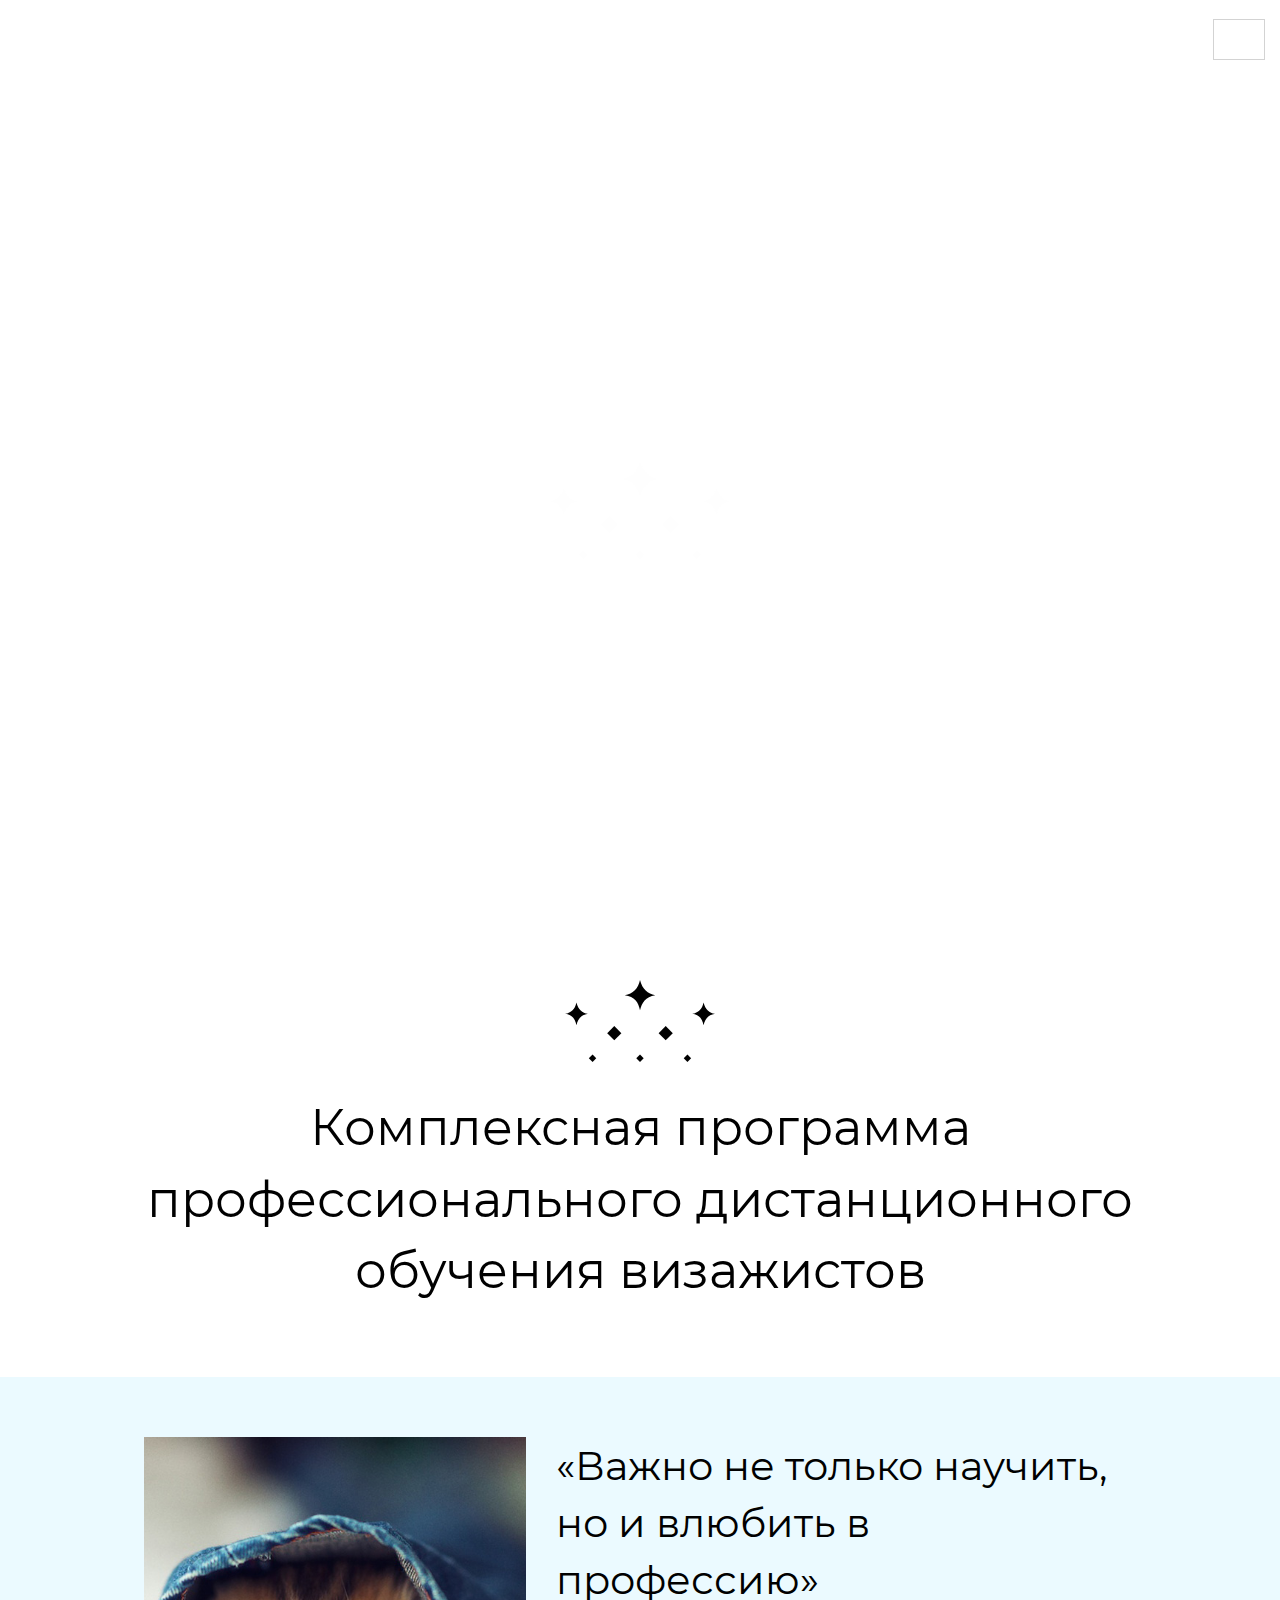
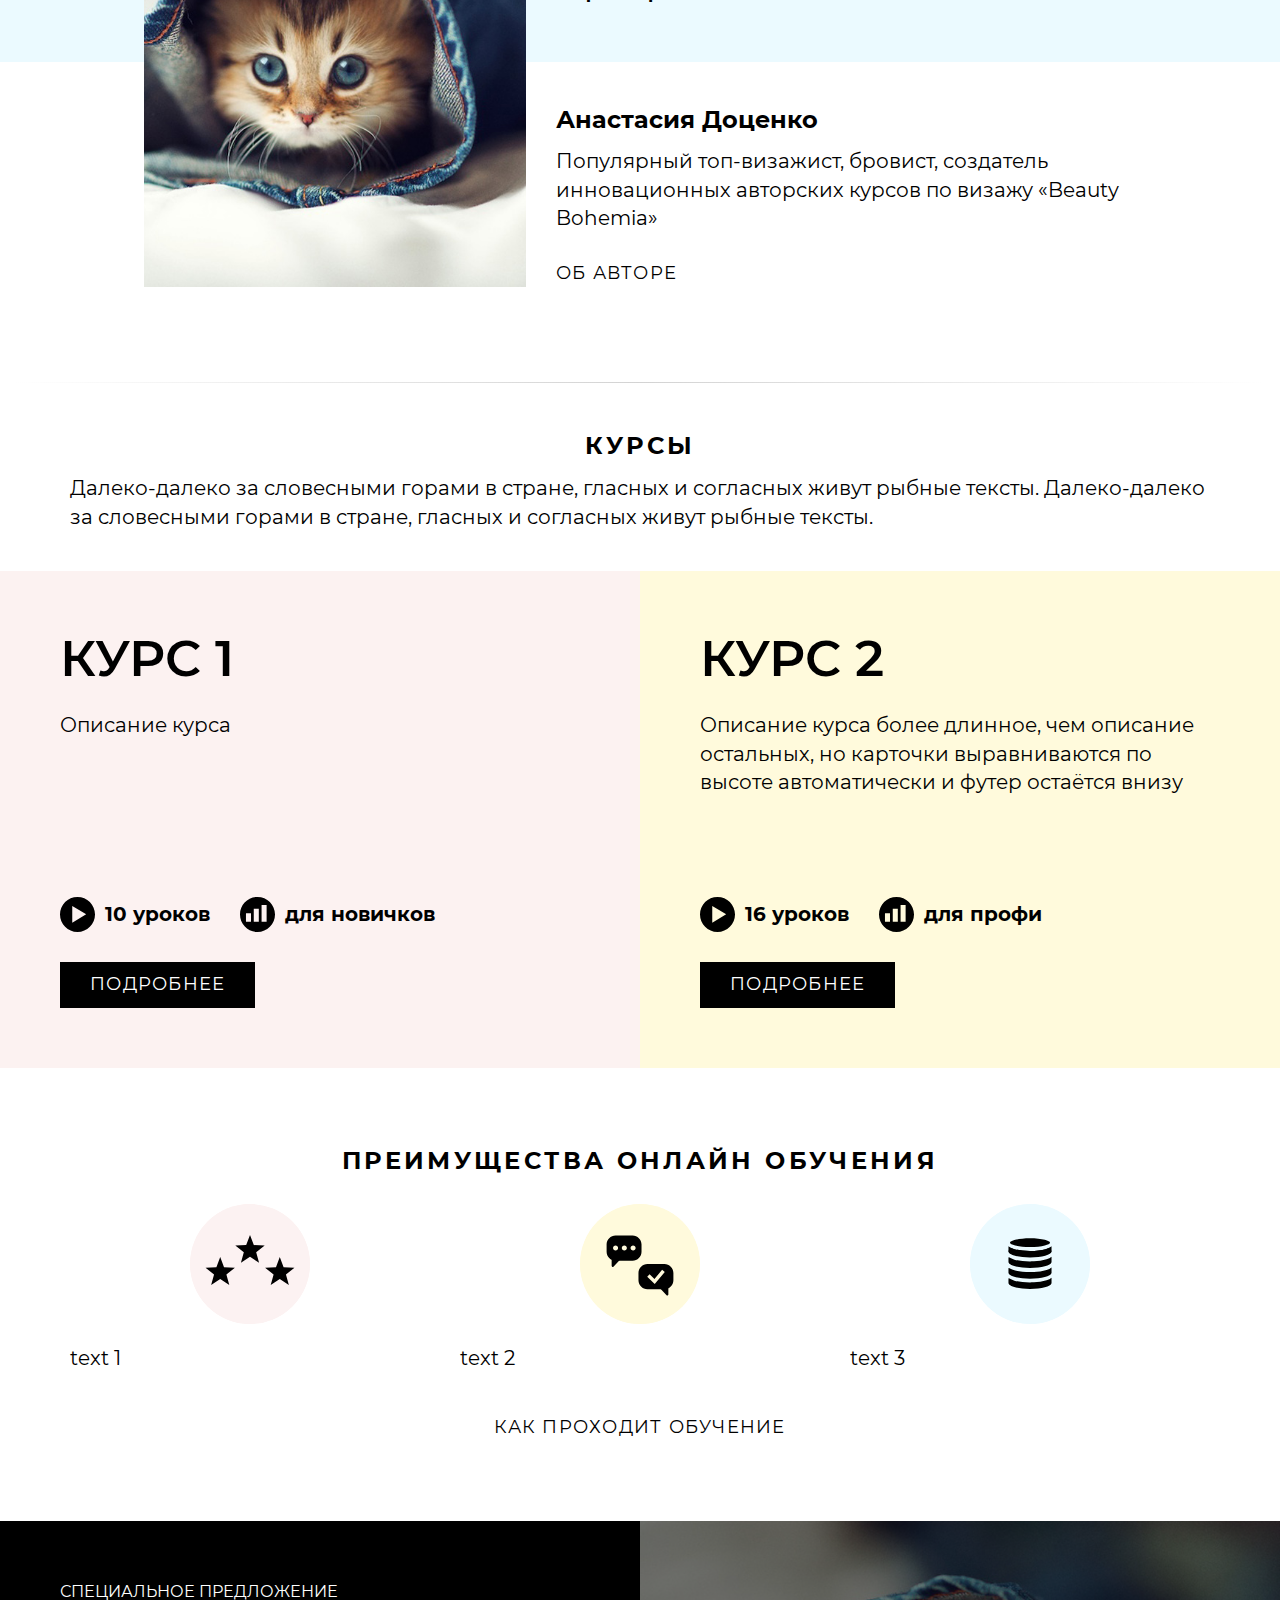
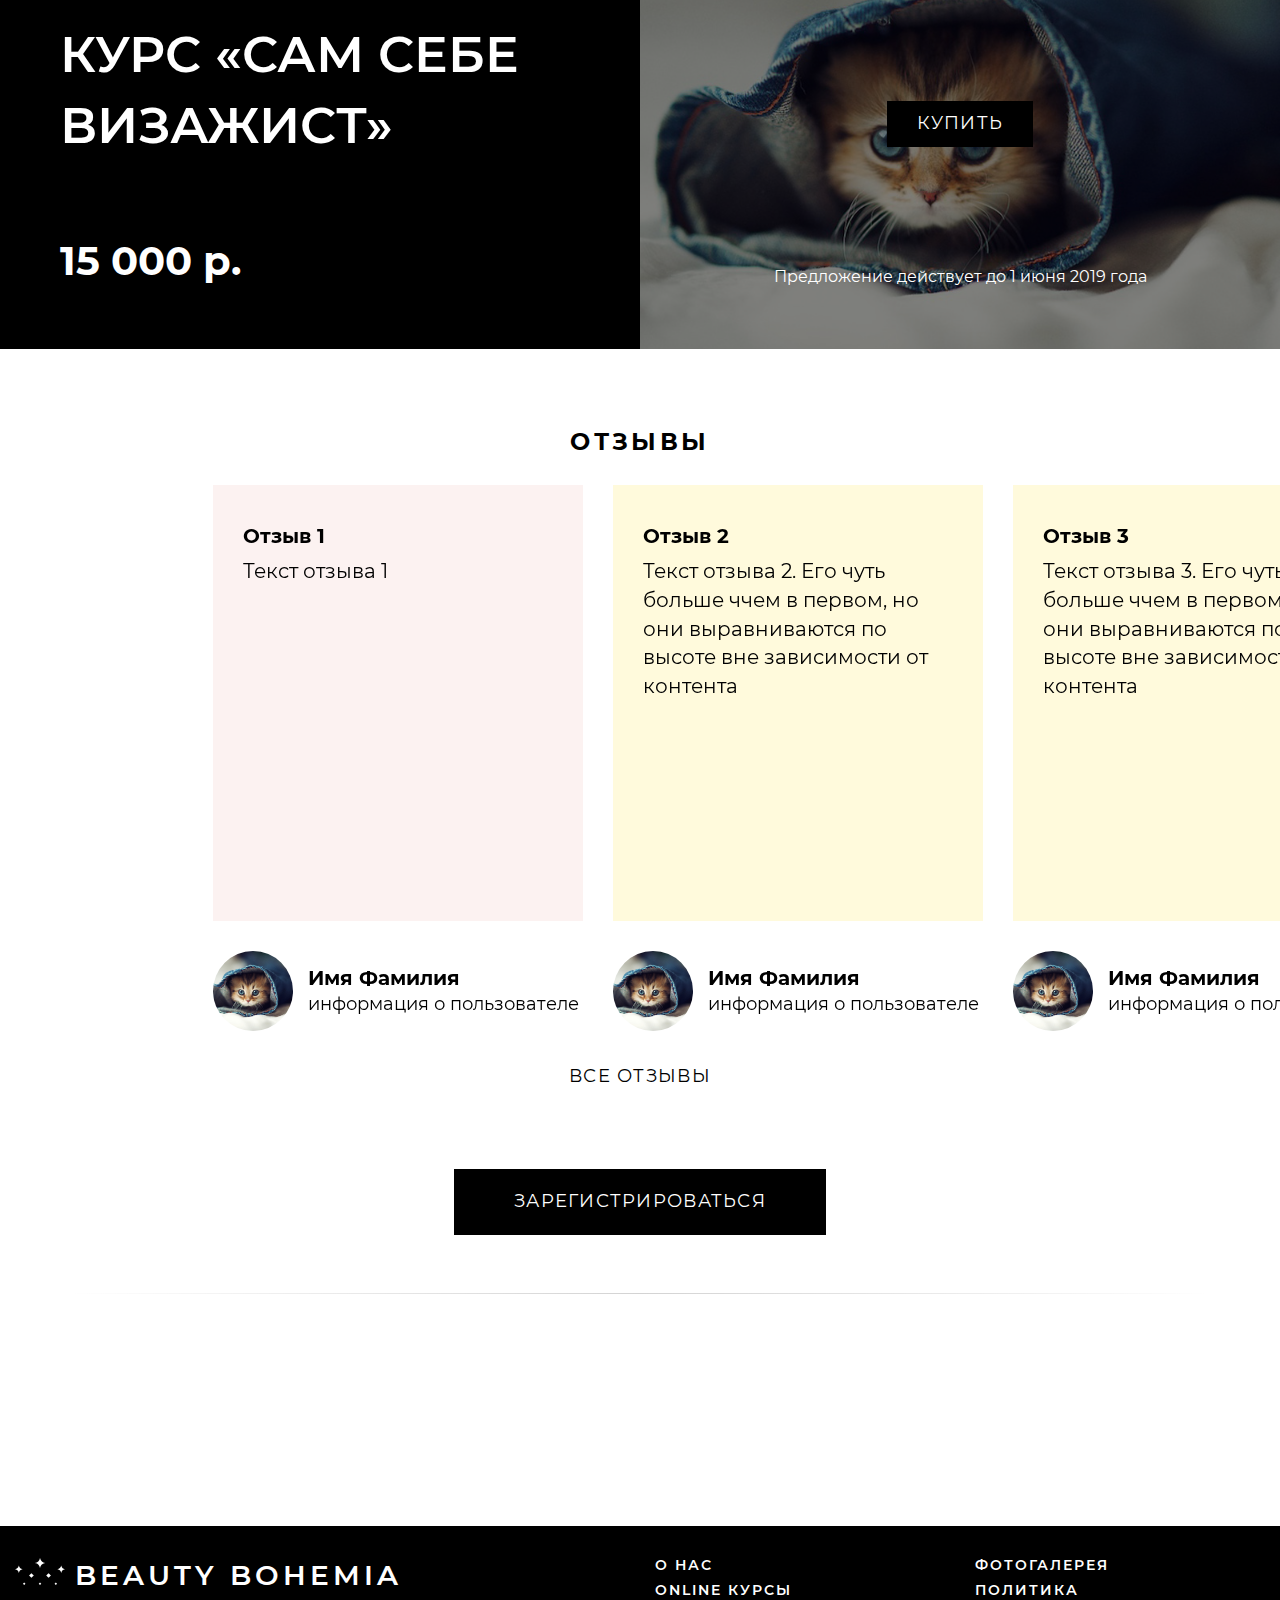
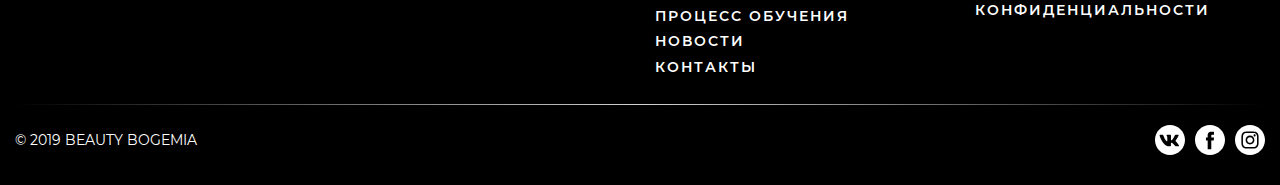
==== commit 2d6136e7: "some fix" ====
--- a/index.html
+++ b/index.html
@@ -32,6 +32,8 @@
     <script src="scripts/main.min.js"></script>
   </head>
   <body>
+    <!-- preLoader-->
+    <div class="LoadScreen"><img class="LoadScreen__img" src="img/load.gif"></div>
     <!-- выпадающее меню-->
     <!-- hamburger-->
     <div class="FgMenu__mainContainer FgMenu__mainContainer--hide">
@@ -97,7 +99,7 @@
                             <div class="MainLogo__link__dscr"><span class="MainLogo__link__dscr__title">Beauty Bohemia</span><span class="MainLogo__link__dscr__text">by Anastasy D</span></div></a></div>
           </div>
           <div class="startScreen__content__actions wow fadeIn" data-wow-duration="2s" data-wow-delay="1s">
-            <div class="startScreen__content__actions__icoContainer"><i class="mdi mdi-chevron-down startScreen__content__actions__icoContainer__ico slideOutDown"></i></div>
+            <div class="startScreen__content__actions__icoContainer"><img class="startScreen__content__actions__icoContainer__ico slideOutDown" src="img/svg/arrow_down.svg" alt="arrow-down"></div>
           </div>
         </div>
       </section>
--- a/styles/main.min.css
+++ b/styles/main.min.css
@@ -1 +1 @@
-.ctmBtn:hover,.ctmLink:hover{opacity:.7;cursor:pointer}.Reviews--threeReviews .Reviews__next.slick-disabled,.Reviews--threeReviews .Reviews__pre.slick-disabled{color:#ddd}.InstPhoto,.Reviews,.SocialLinks,.ctmBtn{overflow-x:hidden}.AuthBtns__item__logOut,.AuthBtns__item__logOut:focus,.AuthBtns__item__logOut:hover,.AuthBtns__item__personalArea,.AuthBtns__item__personalArea:focus,.AuthBtns__item__personalArea:hover,.AuthBtns__item__signIn,.AuthBtns__item__signIn:focus,.AuthBtns__item__signIn:hover,.AuthBtns__item__signUp,.AuthBtns__item__signUp:focus,.AuthBtns__item__signUp:hover,.CoursePrev__list__item__card,.CoursePrev__list__item__card:focus,.CoursePrev__list__item__card:hover,.FgMenu__mainContainer__content__list__item__link,.FgMenu__mainContainer__content__list__item__link:focus,.FgMenu__mainContainer__content__list__item__link:hover,.InstPhoto__list__item__card,.InstPhoto__list__item__card:focus,.InstPhoto__list__item__card:hover,.MainLogo__link,.MainLogo__link:focus,.MainLogo__link:hover,.MainNav__list__item__link,.MainNav__list__item__link:focus,.MainNav__list__item__link:hover,.News__item__card,.News__item__card:focus,.News__item__card:hover,.Reviews__list__item__card,.Reviews__list__item__card:focus,.Reviews__list__item__card:hover,.ShareLinks__list__item__link,.ShareLinks__list__item__link:focus,.ShareLinks__list__item__link:hover,.SocialLinks__list__item__link,.SocialLinks__list__item__link:focus,.SocialLinks__list__item__link:hover,.mainContacts__list__item__link,.mainContacts__list__item__link:focus,.mainContacts__list__item__link:hover{text-decoration:none;outline:0;color:inherit}.AuthBtns,.CoursePrev__list,.Courses,.FgMenu__mainContainer__content__list,.InstPhoto__list,.MainNav__list,.News,.Reviews__list,.ShareLinks__list,.SocialLinks__list,.Stock,.advantages,.mainContacts__list{padding:0;margin:0;list-style-type:none}.MainLogo__link__dscr__title,.News__item__card__dscr__main__text,.News__item__card__dscr__main__title,.PageTitle__content__title{margin:0;padding:0}.CoursePrev{overflow:hidden}.CoursePrev__list,.ShareLinks__list{display:-webkit-box;display:-webkit-flex;display:-moz-box;display:-ms-flexbox;display:flex;-webkit-box-orient:horizontal;-webkit-box-direction:normal;-webkit-flex-direction:row;-moz-box-orient:horizontal;-moz-box-direction:normal;-ms-flex-direction:row;flex-direction:row;margin:0 -15px -30px;-webkit-flex-wrap:wrap;-ms-flex-wrap:wrap;flex-wrap:wrap}.big-mn-left,.big-mn-x{margin-left:80px}.big-mn-right,.big-mn-x{margin-right:80px}.big-mn-top,.big-mn-y{margin-top:80px}.CoursePrev__list__item,.Reviews--threeReviews .Reviews__next,.Reviews--threeReviews .Reviews__pre,.ShareLinks__list__item{-webkit-flex-direction:row;-webkit-box-orient:horizontal;-webkit-box-direction:normal;-moz-box-orient:horizontal;-moz-box-direction:normal}.CoursePrev__list__item,.ShareLinks__list__item{display:-webkit-box;display:-webkit-flex;display:-moz-box;display:-ms-flexbox;display:flex;-ms-flex-direction:row;flex-direction:row;-webkit-box-align:stretch;-webkit-align-items:stretch;-moz-box-align:stretch;-ms-flex-align:stretch;align-items:stretch;padding:0 15px 30px;-webkit-align-self:stretch;-ms-flex-item-align:stretch;align-self:stretch}.FgMenu__btnContainer,.FgMenu__btnContainer__item,.Reviews--threeReviews .Reviews__next,.Reviews--threeReviews .Reviews__pre{display:-webkit-box;display:-webkit-flex;display:-moz-box;display:-ms-flexbox}.AuthorInfo__card__imgContainer__img,.CoursePrev__list__item__card,.InstPhoto__list__item__card__imgContainer__img,.News__item__card__imgContainer__img,.PageTitle__bg,.ProfileInfo__imgContainer__img,.Stock__item__left,.Stock__item__right,.User__imgContainer__img,.startScreen{background-size:cover;background-position:center center;background-repeat:no-repeat}.scrollbar::-webkit-scrollbar-track,body::-webkit-scrollbar-track,html::-webkit-scrollbar-track{-webkit-box-shadow:none;border-radius:0;background-color:#e4e4e4}.scrollbar::-webkit-scrollbar,body::-webkit-scrollbar,html::-webkit-scrollbar{width:12px;background-color:#e4e4e4;border-radius:0}.scrollbar::-webkit-scrollbar-thumb,body::-webkit-scrollbar-thumb,html::-webkit-scrollbar-thumb{border-radius:0;-webkit-box-shadow:none;background-color:#000}.Reviews--threeReviews .Reviews__next,.Reviews--threeReviews .Reviews__pre{position:absolute;top:0;display:flex;height:100%;-ms-flex-direction:row;flex-direction:row;-webkit-box-align:center;-webkit-align-items:center;-moz-box-align:center;-ms-flex-align:center;align-items:center;-webkit-box-pack:center;-webkit-justify-content:center;-moz-box-pack:center;-ms-flex-pack:center;justify-content:center;z-index:1;color:#000;cursor:pointer}.FgMenu__mainContainer__content__list__item__link:focus,.FgMenu__mainContainer__content__list__item__link:hover{color:inherit}.Reviews--threeReviews .Reviews__next__ico,.Reviews--threeReviews .Reviews__pre__ico{font-size:5rem;-webkit-transition:.3s ease-in-out;-o-transition:.3s ease-in-out;-moz-transition:.3s ease-in-out;transition:.3s ease-in-out}.FgMenu__bg,.FgMenu__mainContainer{-webkit-transition:.3s;-o-transition:.3s;-moz-transition:.3s}.FgMenu__btnContainer{position:relative;display:flex;-webkit-box-orient:horizontal;-webkit-box-direction:normal;-webkit-flex-direction:row;-moz-box-orient:horizontal;-moz-box-direction:normal;-ms-flex-direction:row;flex-direction:row}.FgMenu__btnContainer--xLeft{-webkit-box-pack:start;-webkit-justify-content:flex-start;-moz-box-pack:start;-ms-flex-pack:start;justify-content:flex-start}.FgMenu__btnContainer--xRight{-webkit-box-pack:end;-webkit-justify-content:flex-end;-moz-box-pack:end;-ms-flex-pack:end;justify-content:flex-end}.FgMenu__btnContainer--xCenter{-webkit-box-pack:center;-webkit-justify-content:center;-moz-box-pack:center;-ms-flex-pack:center;justify-content:center}.FgMenu__btnContainer--yTop{-webkit-box-align:start;-webkit-align-items:flex-start;-moz-box-align:start;-ms-flex-align:start;align-items:flex-start}.FgMenu__btnContainer--yCenter{-webkit-box-align:center;-webkit-align-items:center;-moz-box-align:center;-ms-flex-align:center;align-items:center}.FgMenu__btnContainer--yEnd{-webkit-box-align:end;-webkit-align-items:flex-end;-moz-box-align:end;-ms-flex-align:end;align-items:flex-end}.FgMenu__btnContainer__item,body{-webkit-flex-direction:column;-webkit-box-orient:vertical;-webkit-box-direction:normal;-moz-box-orient:vertical;-moz-box-direction:normal}.FgMenu__btnContainer__item{width:22px;height:14px;display:flex;-ms-flex-direction:column;flex-direction:column;-webkit-box-pack:justify;-webkit-justify-content:space-between;-moz-box-pack:justify;-ms-flex-pack:justify;justify-content:space-between;-webkit-box-align:center;-webkit-align-items:center;-moz-box-align:center;-ms-flex-align:center;align-items:center;cursor:pointer;position:relative}.FgMenu__btnContainer__item__bottom,.FgMenu__btnContainer__item__mid,.FgMenu__btnContainer__item__top{width:100%;height:2px}.FgMenu__btnContainer--blackBg .FgMenu__btnContainer__item__bottom,.FgMenu__btnContainer--blackBg .FgMenu__btnContainer__item__mid,.FgMenu__btnContainer--blackBg .FgMenu__btnContainer__item__top{background-color:#fff}.FgMenu__btnContainer--whiteBg .FgMenu__btnContainer__item__bottom,.FgMenu__btnContainer--whiteBg .FgMenu__btnContainer__item__mid,.FgMenu__btnContainer--whiteBg .FgMenu__btnContainer__item__top{background-color:#333}.FgMenu__btnContainer--active .FgMenu__btnContainer__item{height:18px}.FgMenu__btnContainer--active .FgMenu__btnContainer__item__top{position:absolute;-webkit-transform:rotate(45deg);-moz-transform:rotate(45deg);-ms-transform:rotate(45deg);-o-transform:rotate(45deg);transform:rotate(45deg);z-index:1;top:8px}.FgMenu__btnContainer--active .FgMenu__btnContainer__item__mid{position:absolute;top:9px;background-color:rgba(0,0,0,0)}.FgMenu__btnContainer--active .FgMenu__btnContainer__item__bottom{position:absolute;-webkit-transform:rotate(-45deg);-moz-transform:rotate(-45deg);-ms-transform:rotate(-45deg);-o-transform:rotate(-45deg);transform:rotate(-45deg);z-index:2;top:8px}.FgMenu__btnContainer--icon .FgMenu__btnContainer__item{height:auto}.FgMenu__mainContainer{display:-webkit-box;display:-webkit-flex;display:-moz-box;display:-ms-flexbox;display:flex;width:100%;position:fixed;height:100%;z-index:1000;background-color:#fff;transition:.3s;box-size:border-box}.FgMenu__mainContainer__content{padding:30px 30px 0;width:100%;overflow-y:auto;opacity:1;-webkit-transition:.1s;-o-transition:.1s;-moz-transition:.1s;transition:.1s}.big-pd-left,.big-pd-x{padding-left:80px}.big-pd-right,.big-pd-x{padding-right:80px}.big-pd-top,.big-pd-y{padding-top:80px}.big-pd-bottom,.big-pd-y{padding-bottom:80px}.FgMenu__mainContainer__content--hide{opacity:0!important}.FgMenu__mainContainer__content__list{text-align:center}.FgMenu__mainContainer__content__list__item__link{position:relative;font-family:Montserrat-SemiBold;color:#333;display:inline-block;font-size:1rem;letter-spacing:2px;-webkit-transition:color .3s ease-in-out;-o-transition:color .3s ease-in-out;-moz-transition:color .3s ease-in-out;transition:color .3s ease-in-out;text-transform:uppercase;margin-bottom:3px}.FgMenu__bg,.vueEl,body{display:-webkit-box;display:-webkit-flex;display:-moz-box;display:-ms-flexbox}.big-mn-bottom,.big-mn-y{margin-bottom:80px}.FgMenu__mainContainer__content__list__item__link::after{-moz-box-sizing:inherit;box-sizing:inherit;content:'';position:absolute;bottom:0;left:0;width:0;height:1px;background-color:#000;-webkit-transition:width .25s ease-in-out;-o-transition:width .25s ease-in-out;-moz-transition:width .25s ease-in-out;transition:width .25s ease-in-out}.FgMenu__mainContainer__content__list__item__link:hover::after,.FgMenu__mainContainer__content__list__item__link:hover:focus::after{width:100%}.FgMenu__mainContainer__content__list__item__link:focus::after{width:0}.FgMenu__mainContainer--hide{height:0!important}.FgMenu__mainContainer--hide .FgMenu__mainContainer__content{padding-top:0}.FgMenu__mainContainer--blackBg .FgMenu__mainContainer__content__list{padding:0;margin:30px 0;list-style-type:none}.FgMenu__mainContainer--blackBg .FgMenu__mainContainer__content__list__item__link{padding:10px 0;color:#e9e9e9}.FgMenu__mainContainer--blackBg .FgMenu__mainContainer__content__list .FgMenu__mainContainer__content__list{padding-left:10px;margin-top:0;margin-bottom:15px}.FgMenu__bg{display:flex;width:100%;position:fixed;height:100%;z-index:999;background-color:#c8c8c8;opacity:.6;transition:.3s}.FgMenu__bg--hide{opacity:0!important;-webkit-transition:.3s;-o-transition:.3s;-moz-transition:.3s;transition:.3s}.FgMenu__noScrolling{overflow-y:hidden}body,html{height:100%;font-family:Montserrat-Regular,sans-serif;font-size:20px;line-height:1.42857143;color:#000}body{display:flex;-ms-flex-direction:column;flex-direction:column}.vueEl{height:100%;display:flex;-webkit-box-orient:vertical;-webkit-box-direction:normal;-webkit-flex-direction:column;-moz-box-orient:vertical;-moz-box-direction:normal;-ms-flex-direction:column;flex-direction:column}.MainContent{-webkit-box-flex:1;-webkit-flex:1 0 auto;-moz-box-flex:1;-ms-flex:1 0 auto;flex:1 0 auto}.MainFooter{-webkit-flex-shrink:0;-ms-flex-negative:0;flex-shrink:0}.SocialLinks,.r-flex{-webkit-box-direction:normal;-webkit-flex-direction:row;-moz-box-direction:normal}.flex{display:-webkit-box;display:-webkit-flex;display:-moz-box;display:-ms-flexbox;display:flex}.r-flex{-webkit-box-orient:horizontal;-moz-box-orient:horizontal;-ms-flex-direction:row;flex-direction:row;-webkit-flex-wrap:wrap;-ms-flex-wrap:wrap;flex-wrap:wrap}.MainLogo__link,.c-flex{-webkit-flex-direction:column}.c-flex{-webkit-box-orient:vertical;-webkit-box-direction:normal;-moz-box-orient:vertical;-moz-box-direction:normal;-ms-flex-direction:column;flex-direction:column}.justify-content-start{-webkit-box-pack:start;-webkit-justify-content:flex-start;-moz-box-pack:start;-ms-flex-pack:start;justify-content:flex-start}.justify-content-center{-webkit-box-pack:center;-webkit-justify-content:center;-moz-box-pack:center;-ms-flex-pack:center;justify-content:center}.justify-content-end{-webkit-box-pack:end;-webkit-justify-content:flex-end;-moz-box-pack:end;-ms-flex-pack:end;justify-content:flex-end}.justify-content-space-between{-webkit-box-pack:justify;-webkit-justify-content:space-between;-moz-box-pack:justify;-ms-flex-pack:justify;justify-content:space-between}.align-items-center{-webkit-box-align:center;-webkit-align-items:center;-moz-box-align:center;-ms-flex-align:center;align-items:center}.align-items-start{-webkit-box-align:start;-webkit-align-items:flex-start;-moz-box-align:start;-ms-flex-align:start;align-items:flex-start}.align-self-stretch{-webkit-align-self:stretch;-ms-flex-item-align:stretch;align-self:stretch}.no-wrap{-webkit-flex-wrap:nowrap;-ms-flex-wrap:nowrap;flex-wrap:nowrap}.wrap{-webkit-flex-wrap:wrap;-ms-flex-wrap:wrap;flex-wrap:wrap}@media (min-width:1200px){.lg-flex{display:-webkit-box;display:-webkit-flex;display:-moz-box;display:-ms-flexbox;display:flex}.lg-justify-content-start{-webkit-box-pack:start;-webkit-justify-content:flex-start;-moz-box-pack:start;-ms-flex-pack:start;justify-content:flex-start}}@media (max-width:1199.99px){.FgMenu__mainContainer{width:100%}.md-flex{display:-webkit-box;display:-webkit-flex;display:-moz-box;display:-ms-flexbox;display:flex}.md-justify-content-start{-webkit-box-pack:start;-webkit-justify-content:flex-start;-moz-box-pack:start;-ms-flex-pack:start;justify-content:flex-start}}@media (max-width:991.99px){.FgMenu__mainContainer{width:100%}.sm-flex{display:-webkit-box;display:-webkit-flex;display:-moz-box;display:-ms-flexbox;display:flex}.sm-justify-content-start{-webkit-box-pack:start;-webkit-justify-content:flex-start;-moz-box-pack:start;-ms-flex-pack:start;justify-content:flex-start}}@media (max-width:767.99px){.FgMenu__mainContainer{width:100%}.FgMenu__mainContainer .navbar-form{padding:0 15px;box-shadow:none;border:none}.xs-flex{display:-webkit-box;display:-webkit-flex;display:-moz-box;display:-ms-flexbox;display:flex}.xs-justify-content-start{-webkit-box-pack:start;-webkit-justify-content:flex-start;-moz-box-pack:start;-ms-flex-pack:start;justify-content:flex-start}.xs-justify-content-center{-webkit-box-pack:center;-webkit-justify-content:center;-moz-box-pack:center;-ms-flex-pack:center;justify-content:center}.xs-flex-direction-column{-webkit-box-orient:vertical;-webkit-box-direction:normal;-webkit-flex-direction:column;-moz-box-orient:vertical;-moz-box-direction:normal;-ms-flex-direction:column;flex-direction:column}.xs-align-items-center{-webkit-box-align:center;-webkit-align-items:center;-moz-box-align:center;-ms-flex-align:center;align-items:center}}.big-pd{padding:80px}.mid-pd-left,.mid-pd-x{padding-left:60px}.mid-pd-right,.mid-pd-x{padding-right:60px}.mid-pd-top,.mid-pd-y{padding-top:60px}.mid-pd-bottom,.mid-pd-y{padding-bottom:60px}.big-mn{margin:80px}.mid-mn-left,.mid-mn-x{margin-left:60px}.mid-mn-right,.mid-mn-x{margin-right:60px}.mid-mn-top,.mid-mn-y{margin-top:60px}.mid-mn-bottom,.mid-mn-y{margin-bottom:60px}.mid-pd{padding:60px}.std-pd-left,.std-pd-x{padding-left:30px}.std-pd-right,.std-pd-x{padding-right:30px}.std-pd-top,.std-pd-y{padding-top:30px}.std-pd-bottom,.std-pd-y{padding-bottom:30px}.mid-mn{margin:60px}.std-mn-left,.std-mn-x{margin-left:30px}.std-mn-right,.std-mn-x{margin-right:30px}.std-mn-top,.std-mn-y{margin-top:30px}.std-mn-bottom,.std-mn-y{margin-bottom:30px}.std-pd{padding:30px}.sml-pd-left,.sml-pd-x{padding-left:15px}.sml-pd-right,.sml-pd-x{padding-right:15px}.sml-pd-top,.sml-pd-y{padding-top:15px}.sml-pd-bottom,.sml-pd-y{padding-bottom:15px}.std-mn{margin:30px}.sml-mn-left,.sml-mn-x{margin-left:15px}.sml-mn-right,.sml-mn-x{margin-right:15px}.sml-mn-top,.sml-mn-y{margin-top:15px}.sml-mn-bottom,.sml-mn-y{margin-bottom:15px}.sml-pd{padding:15px}.xsm-pd-left,.xsm-pd-x{padding-left:5px}.xsm-pd-right,.xsm-pd-x{padding-right:5px}.xsm-pd-top,.xsm-pd-y{padding-top:5px}.xsm-pd-bottom,.xsm-pd-y{padding-bottom:5px}.sml-mn{margin:15px}.xsm-mn-left,.xsm-mn-x{margin-left:5px}.xsm-mn-right,.xsm-mn-x{margin-right:5px}.xsm-mn-top,.xsm-mn-y{margin-top:5px}.xsm-mn-bottom,.xsm-mn-y{margin-bottom:5px}.xsm-pd{padding:5px}.xsm-mn{margin:5px}@media (min-width:1200px){.big-pd-left-lg,.big-pd-x-lg{padding-left:80px}.big-pd-right-lg,.big-pd-x-lg{padding-right:80px}.big-pd-top-lg,.big-pd-y-lg{padding-top:80px}.big-pd-bottom-lg,.big-pd-y-lg{padding-bottom:80px}.big-mn-left-lg,.big-mn-x-lg{margin-left:80px}.big-mn-right-lg,.big-mn-x-lg{margin-right:80px}.big-mn-top-lg,.big-mn-y-lg{margin-top:80px}.big-mn-bottom-lg,.big-mn-y-lg{margin-bottom:80px}.big-pd-lg{padding:80px}.mid-pd-left-lg,.mid-pd-x-lg{padding-left:60px}.mid-pd-right-lg,.mid-pd-x-lg{padding-right:60px}.mid-pd-top-lg,.mid-pd-y-lg{padding-top:60px}.mid-pd-bottom-lg,.mid-pd-y-lg{padding-bottom:60px}.big-mn-lg{margin:80px}.mid-mn-left-lg,.mid-mn-x-lg{margin-left:60px}.mid-mn-right-lg,.mid-mn-x-lg{margin-right:60px}.mid-mn-top-lg,.mid-mn-y-lg{margin-top:60px}.mid-mn-bottom-lg,.mid-mn-y-lg{margin-bottom:60px}.mid-pd-lg{padding:60px}.std-pd-left-lg,.std-pd-x-lg{padding-left:30px}.std-pd-right-lg,.std-pd-x-lg{padding-right:30px}.std-pd-top-lg,.std-pd-y-lg{padding-top:30px}.std-pd-bottom-lg,.std-pd-y-lg{padding-bottom:30px}.mid-mn-lg{margin:60px}.std-mn-left-lg,.std-mn-x-lg{margin-left:30px}.std-mn-right-lg,.std-mn-x-lg{margin-right:30px}.std-mn-top-lg,.std-mn-y-lg{margin-top:30px}.std-mn-bottom-lg,.std-mn-y-lg{margin-bottom:30px}.std-pd-lg{padding:30px}.sml-pd-left-lg,.sml-pd-x-lg{padding-left:15px}.sml-pd-right-lg,.sml-pd-x-lg{padding-right:15px}.sml-pd-top-lg,.sml-pd-y-lg{padding-top:15px}.sml-pd-bottom-lg,.sml-pd-y-lg{padding-bottom:15px}.std-mn-lg{margin:30px}.sml-mn-left-lg,.sml-mn-x-lg{margin-left:15px}.sml-mn-right-lg,.sml-mn-x-lg{margin-right:15px}.sml-mn-top-lg,.sml-mn-y-lg{margin-top:15px}.sml-mn-bottom-lg,.sml-mn-y-lg{margin-bottom:15px}.sml-pd-lg{padding:15px}.xsm-pd-left-lg,.xsm-pd-x-lg{padding-left:5px}.xsm-pd-right-lg,.xsm-pd-x-lg{padding-right:5px}.xsm-pd-top-lg,.xsm-pd-y-lg{padding-top:5px}.xsm-pd-bottom-lg,.xsm-pd-y-lg{padding-bottom:5px}.sml-mn-lg{margin:15px}.xsm-mn-left-lg,.xsm-mn-x-lg{margin-left:5px}.xsm-mn-right-lg,.xsm-mn-x-lg{margin-right:5px}.xsm-mn-top-lg,.xsm-mn-y-lg{margin-top:5px}.xsm-mn-bottom-lg,.xsm-mn-y-lg{margin-bottom:5px}.xsm-pd-lg{padding:5px}.xsm-mn-lg{margin:5px}}@media (max-width:1199px){.big-pd-left-md,.big-pd-x-md{padding-left:80px}.big-pd-right-md,.big-pd-x-md{padding-right:80px}.big-pd-top-md,.big-pd-y-md{padding-top:80px}.big-pd-bottom-md,.big-pd-y-md{padding-bottom:80px}.big-mn-left-md,.big-mn-x-md{margin-left:80px}.big-mn-right-md,.big-mn-x-md{margin-right:80px}.big-mn-top-md,.big-mn-y-md{margin-top:80px}.big-mn-bottom-md,.big-mn-y-md{margin-bottom:80px}.big-pd-md{padding:80px}.mid-pd-left-md,.mid-pd-x-md{padding-left:60px}.mid-pd-right-md,.mid-pd-x-md{padding-right:60px}.mid-pd-top-md,.mid-pd-y-md{padding-top:60px}.mid-pd-bottom-md,.mid-pd-y-md{padding-bottom:60px}.big-mn-md{margin:80px}.mid-mn-left-md,.mid-mn-x-md{margin-left:60px}.mid-mn-right-md,.mid-mn-x-md{margin-right:60px}.mid-mn-top-md,.mid-mn-y-md{margin-top:60px}.mid-mn-bottom-md,.mid-mn-y-md{margin-bottom:60px}.mid-pd-md{padding:60px}.std-pd-left-md,.std-pd-x-md{padding-left:30px}.std-pd-right-md,.std-pd-x-md{padding-right:30px}.std-pd-top-md,.std-pd-y-md{padding-top:30px}.std-pd-bottom-md,.std-pd-y-md{padding-bottom:30px}.mid-mn-md{margin:60px}.std-mn-left-md,.std-mn-x-md{margin-left:30px}.std-mn-right-md,.std-mn-x-md{margin-right:30px}.std-mn-top-md,.std-mn-y-md{margin-top:30px}.std-mn-bottom-md,.std-mn-y-md{margin-bottom:30px}.std-pd-md{padding:30px}.sml-pd-left-md,.sml-pd-x-md{padding-left:15px}.sml-pd-right-md,.sml-pd-x-md{padding-right:15px}.sml-pd-top-md,.sml-pd-y-md{padding-top:15px}.sml-pd-bottom-md,.sml-pd-y-md{padding-bottom:15px}.std-mn-md{margin:30px}.sml-mn-left-md,.sml-mn-x-md{margin-left:15px}.sml-mn-right-md,.sml-mn-x-md{margin-right:15px}.sml-mn-top-md,.sml-mn-y-md{margin-top:15px}.sml-mn-bottom-md,.sml-mn-y-md{margin-bottom:15px}.sml-pd-md{padding:15px}.xsm-pd-left-md,.xsm-pd-x-md{padding-left:5px}.xsm-pd-right-md,.xsm-pd-x-md{padding-right:5px}.xsm-pd-top-md,.xsm-pd-y-md{padding-top:5px}.xsm-pd-bottom-md,.xsm-pd-y-md{padding-bottom:5px}.sml-mn-md{margin:15px}.xsm-mn-left-md,.xsm-mn-x-md{margin-left:5px}.xsm-mn-right-md,.xsm-mn-x-md{margin-right:5px}.xsm-mn-top-md,.xsm-mn-y-md{margin-top:5px}.xsm-mn-bottom-md,.xsm-mn-y-md{margin-bottom:5px}.xsm-pd-md{padding:5px}.xsm-mn-md{margin:5px}}@media (max-width:991.9px){.big-pd-left-sm,.big-pd-x-sm{padding-left:80px}.big-pd-right-sm,.big-pd-x-sm{padding-right:80px}.big-pd-top-sm,.big-pd-y-sm{padding-top:80px}.big-pd-bottom-sm,.big-pd-y-sm{padding-bottom:80px}.big-mn-left-sm,.big-mn-x-sm{margin-left:80px}.big-mn-right-sm,.big-mn-x-sm{margin-right:80px}.big-mn-top-sm,.big-mn-y-sm{margin-top:80px}.big-mn-bottom-sm,.big-mn-y-sm{margin-bottom:80px}.big-pd-sm{padding:80px}.mid-pd-left-sm,.mid-pd-x-sm{padding-left:60px}.mid-pd-right-sm,.mid-pd-x-sm{padding-right:60px}.mid-pd-top-sm,.mid-pd-y-sm{padding-top:60px}.mid-pd-bottom-sm,.mid-pd-y-sm{padding-bottom:60px}.big-mn-sm{margin:80px}.mid-mn-left-sm,.mid-mn-x-sm{margin-left:60px}.mid-mn-right-sm,.mid-mn-x-sm{margin-right:60px}.mid-mn-top-sm,.mid-mn-y-sm{margin-top:60px}.mid-mn-bottom-sm,.mid-mn-y-sm{margin-bottom:60px}.mid-pd-sm{padding:60px}.std-pd-left-sm,.std-pd-x-sm{padding-left:30px}.std-pd-right-sm,.std-pd-x-sm{padding-right:30px}.std-pd-top-sm,.std-pd-y-sm{padding-top:30px}.std-pd-bottom-sm,.std-pd-y-sm{padding-bottom:30px}.mid-mn-sm{margin:60px}.std-mn-left-sm,.std-mn-x-sm{margin-left:30px}.std-mn-right-sm,.std-mn-x-sm{margin-right:30px}.std-mn-top-sm,.std-mn-y-sm{margin-top:30px}.std-mn-bottom-sm,.std-mn-y-sm{margin-bottom:30px}.std-pd-sm{padding:30px}.sml-pd-left-sm,.sml-pd-x-sm{padding-left:15px}.sml-pd-right-sm,.sml-pd-x-sm{padding-right:15px}.sml-pd-top-sm,.sml-pd-y-sm{padding-top:15px}.sml-pd-bottom-sm,.sml-pd-y-sm{padding-bottom:15px}.std-mn-sm{margin:30px}.sml-mn-left-sm,.sml-mn-x-sm{margin-left:15px}.sml-mn-right-sm,.sml-mn-x-sm{margin-right:15px}.sml-mn-top-sm,.sml-mn-y-sm{margin-top:15px}.sml-mn-bottom-sm,.sml-mn-y-sm{margin-bottom:15px}.sml-pd-sm{padding:15px}.xsm-pd-left-sm,.xsm-pd-x-sm{padding-left:5px}.xsm-pd-right-sm,.xsm-pd-x-sm{padding-right:5px}.xsm-pd-top-sm,.xsm-pd-y-sm{padding-top:5px}.xsm-pd-bottom-sm,.xsm-pd-y-sm{padding-bottom:5px}.sml-mn-sm{margin:15px}.xsm-mn-left-sm,.xsm-mn-x-sm{margin-left:5px}.xsm-mn-right-sm,.xsm-mn-x-sm{margin-right:5px}.xsm-mn-top-sm,.xsm-mn-y-sm{margin-top:5px}.xsm-mn-bottom-sm,.xsm-mn-y-sm{margin-bottom:5px}.xsm-pd-sm{padding:5px}.xsm-mn-sm{margin:5px}}@media (max-width:767.9px){.big-pd-left-xs,.big-pd-x-xs{padding-left:80px}.big-pd-right-xs,.big-pd-x-xs{padding-right:80px}.big-pd-top-xs,.big-pd-y-xs{padding-top:80px}.big-pd-bottom-xs,.big-pd-y-xs{padding-bottom:80px}.big-mn-left-xs,.big-mn-x-xs{margin-left:80px}.big-mn-right-xs,.big-mn-x-xs{margin-right:80px}.big-mn-top-xs,.big-mn-y-xs{margin-top:80px}.big-mn-bottom-xs,.big-mn-y-xs{margin-bottom:80px}.big-pd-xs{padding:80px}.mid-pd-left-xs,.mid-pd-x-xs{padding-left:60px}.mid-pd-right-xs,.mid-pd-x-xs{padding-right:60px}.mid-pd-top-xs,.mid-pd-y-xs{padding-top:60px}.mid-pd-bottom-xs,.mid-pd-y-xs{padding-bottom:60px}.big-mn-xs{margin:80px}.mid-mn-left-xs,.mid-mn-x-xs{margin-left:60px}.mid-mn-right-xs,.mid-mn-x-xs{margin-right:60px}.mid-mn-top-xs,.mid-mn-y-xs{margin-top:60px}.mid-mn-bottom-xs,.mid-mn-y-xs{margin-bottom:60px}.mid-pd-xs{padding:60px}.std-pd-left-xs,.std-pd-x-xs{padding-left:30px}.std-pd-right-xs,.std-pd-x-xs{padding-right:30px}.std-pd-top-xs,.std-pd-y-xs{padding-top:30px}.std-pd-bottom-xs,.std-pd-y-xs{padding-bottom:30px}.mid-mn-xs{margin:60px}.std-mn-left-xs,.std-mn-x-xs{margin-left:30px}.std-mn-right-xs,.std-mn-x-xs{margin-right:30px}.std-mn-top-xs,.std-mn-y-xs{margin-top:30px}.std-mn-bottom-xs,.std-mn-y-xs{margin-bottom:30px}.std-pd-xs{padding:30px}.sml-pd-left-xs,.sml-pd-x-xs{padding-left:15px}.sml-pd-right-xs,.sml-pd-x-xs{padding-right:15px}.sml-pd-top-xs,.sml-pd-y-xs{padding-top:15px}.sml-pd-bottom-xs,.sml-pd-y-xs{padding-bottom:15px}.std-mn-xs{margin:30px}.sml-mn-left-xs,.sml-mn-x-xs{margin-left:15px}.sml-mn-right-xs,.sml-mn-x-xs{margin-right:15px}.sml-mn-top-xs,.sml-mn-y-xs{margin-top:15px}.sml-mn-bottom-xs,.sml-mn-y-xs{margin-bottom:15px}.sml-pd-xs{padding:15px}.xsm-pd-left-xs,.xsm-pd-x-xs{padding-left:5px}.xsm-pd-right-xs,.xsm-pd-x-xs{padding-right:5px}.xsm-pd-top-xs,.xsm-pd-y-xs{padding-top:5px}.xsm-pd-bottom-xs,.xsm-pd-y-xs{padding-bottom:5px}.sml-mn-xs{margin:15px}.xsm-mn-left-xs,.xsm-mn-x-xs{margin-left:5px}.xsm-mn-right-xs,.xsm-mn-x-xs{margin-right:5px}.xsm-mn-top-xs,.xsm-mn-y-xs{margin-top:5px}.xsm-mn-bottom-xs,.xsm-mn-y-xs{margin-bottom:5px}.xsm-pd-xs{padding:5px}.xsm-mn-xs{margin:5px}}.h1,.h2,h1,h2{font-family:Montserrat-Bold;letter-spacing:.14em;margin:0;padding:0;text-transform:uppercase;text-align:center}@font-face{font-family:Montserrat-Regular;font-weight:400;font-style:normal;src:url(../fonts/Montserrat/Montserrat-Regular.woff)}@font-face{font-family:Montserrat-Bold;font-weight:400;font-style:normal;src:url(../fonts/Montserrat/Montserrat-Bold.woff)}@font-face{font-family:Montserrat-SemiBold;font-weight:400;font-style:normal;src:url(../fonts/Montserrat/Montserrat-SemiBold.woff)}@font-face{font-family:Montserrat-Italic;font-weight:400;font-style:normal;src:url(../fonts/Montserrat/Montserrat-Italic.woff)}.h1,h1{font-size:2rem;color:#000}.h2,h2{font-size:1.2rem;color:#000}.h3,.h4,h3,h4{font-family:Montserrat-Medium;color:#000}.h2.smallTitle,h2.smallTitle{font-size:1rem;font-family:Montserrat-Regular}.h3,h3{font-size:1.1rem}.h4,h4,p{font-size:1rem}.ctmBtn,.ctmLink{display:inline-block;font-size:.9rem;letter-spacing:.07em;outline:0}.whiteFont{color:#fff}.subWhiteFont{color:#e4e4e4}.ctmLink,.ctmLink:focus,.ctmLink:hover{text-decoration:none;color:#000}.boldFont{font-family:Montserrat-Bold}.mediumFont{font-family:Montserrat-Medium}@media (max-width:1199px){body,html{font-size:18px}}@media (max-width:991px){body,html{font-size:16px}}.accentBg{background-color:#000}.subBg{background-color:#fcf2f1}.subBg2{background-color:#fffadc}.subBg3{background-color:#ebfaff}.ctmLink{border-bottom:1px solid #000;text-transform:uppercase;-webkit-transition:opacity .3s ease-in-out;-o-transition:opacity .3s ease-in-out;-moz-transition:opacity .3s ease-in-out;transition:opacity .3s ease-in-out;border:none;background:0 0}.SocialLinks__list__item__link,.ctmBtn{-webkit-transition:opacity .3s ease-in-out;-o-transition:opacity .3s ease-in-out;-moz-transition:opacity .3s ease-in-out}.ctmLink:focus{cursor:pointer}.ctmBtn,.ctmBtn:focus,.ctmBtn:hover{color:#fff;text-decoration:none;background-color:#000}.ctmLink--noBorder{border-bottom:none}.ctmLink--lower{text-transform:none}.ctmBtn{padding:10px 30px;text-transform:uppercase;border:none;transition:opacity .3s ease-in-out;max-width:100%;text-align:center}.SocialLinks,.SocialLinks__list{display:-webkit-box;display:-webkit-flex;display:-moz-box;display:-ms-flexbox}.ShareLinks__list__item__link:hover,.SocialLinks__list__item__link:hover{opacity:.6}.ctmBtn:focus{cursor:pointer}.ctmBtn--bigBtn{padding:20px 60px}.ShareLinks__list__item,.SocialLinks__list__item{padding:0 5px}.DefaultCopyright{color:inherit;font-size:.7rem}.DefaultCopyright--mainCopyright{text-transform:uppercase}.SocialLinks{display:flex;-webkit-box-orient:horizontal;-moz-box-orient:horizontal;-ms-flex-direction:row;flex-direction:row}.SocialLinks__list{display:flex;-webkit-box-orient:horizontal;-webkit-box-direction:normal;-webkit-flex-direction:row;-moz-box-orient:horizontal;-moz-box-direction:normal;-ms-flex-direction:row;flex-direction:row;list-style-type:none;margin-left:-5px;margin-right:-5px}.ErrorPage,.ShareLinks{display:-webkit-box;display:-webkit-flex;display:-moz-box;display:-ms-flexbox;-webkit-box-orient:horizontal;-webkit-box-direction:normal;-moz-box-orient:horizontal;-moz-box-direction:normal}.SocialLinks__list__item__link{transition:opacity .3s ease-in-out}.SocialLinks__list__item__link__img{width:30px;height:30px}.SocialLinks--right{-webkit-box-pack:end;-webkit-justify-content:flex-end;-moz-box-pack:end;-ms-flex-pack:end;justify-content:flex-end}.ShareLinks{color:#000;display:flex;-webkit-flex-direction:row;-ms-flex-direction:row;flex-direction:row;-webkit-box-pack:center;-webkit-justify-content:center;-moz-box-pack:center;-ms-flex-pack:center;justify-content:center;-webkit-box-align:center;-webkit-align-items:center;-moz-box-align:center;-ms-flex-align:center;align-items:center}.ShareLinks__title{text-transform:uppercase;margin-right:15px;letter-spacing:2px;font-size:.8rem}.ShareLinks__list{margin:0 -5px}.ShareLinks__list__item__link{-webkit-transition:opacity .3s ease-in-out;-o-transition:opacity .3s ease-in-out;-moz-transition:opacity .3s ease-in-out;transition:opacity .3s ease-in-out}.Reviews--threeReviews .Reviews__next:hover .Reviews__next__ico,.Reviews--threeReviews .Reviews__pre:hover .Reviews__pre__ico{opacity:.8}.ShareLinks__list__item__link__ico{font-size:1.5rem}.ErrorPage{display:flex;-webkit-flex-direction:row;-ms-flex-direction:row;flex-direction:row;width:100%;height:100vh;-webkit-box-pack:center;-webkit-justify-content:center;-moz-box-pack:center;-ms-flex-pack:center;justify-content:center;-webkit-box-align:center;-webkit-align-items:center;-moz-box-align:center;-ms-flex-align:center;align-items:center}.MainHeader__content,.MainHeader__content__center{display:-webkit-box;display:-webkit-flex;display:-moz-box;display:-ms-flexbox}.ErrorPage__content{text-align:center}.ErrorPage__content__title{margin-bottom:30px;font-size:5rem}.ErrorPage__content__dscr{margin-bottom:40px}.stdHr{border:0;height:1px;background-color:inherit}.stdHr--grey{background-color:#d3d3d3}.MainHeader--whiteBg,.MainNav--mainPage .MainNav__list__item__link::after{background-color:#fff}.stdHr--gradBlack{background-image:-webkit-gradient(linear,left top,right top,from(rgba(0,0,0,0)),color-stop(rgba(0,0,0,.75)),to(rgba(0,0,0,0)));background-image:-webkit-linear-gradient(left,rgba(0,0,0,0),rgba(0,0,0,.75),rgba(0,0,0,0));background-image:-moz-linear-gradient(left,rgba(0,0,0,0),rgba(0,0,0,.75),rgba(0,0,0,0));background-image:linear-gradient(to right,rgba(0,0,0,0),rgba(0,0,0,.75),rgba(0,0,0,0))}.stdHr--gradWhite{background-image:-webkit-gradient(linear,left top,right top,from(rgba(0,0,0,0)),color-stop(rgba(255,255,255,.75)),to(rgba(0,0,0,0)));background-image:-webkit-linear-gradient(left,rgba(0,0,0,0),rgba(255,255,255,.75),rgba(0,0,0,0));background-image:-moz-linear-gradient(left,rgba(0,0,0,0),rgba(255,255,255,.75),rgba(0,0,0,0));background-image:linear-gradient(to right,rgba(0,0,0,0),rgba(255,255,255,.75),rgba(0,0,0,0))}.stdHr--gradGray{background-image:-webkit-gradient(linear,left top,right top,from(rgba(0,0,0,0)),color-stop(lightgray),to(rgba(0,0,0,0)));background-image:-webkit-linear-gradient(left,rgba(0,0,0,0),#d3d3d3,rgba(0,0,0,0));background-image:-moz-linear-gradient(left,rgba(0,0,0,0),#d3d3d3,rgba(0,0,0,0));background-image:linear-gradient(to right,rgba(0,0,0,0),#d3d3d3,rgba(0,0,0,0))}.MainHeader{position:fixed;width:100%;z-index:5;-webkit-transition:background-color .25s ease-in-out;-o-transition:background-color .25s ease-in-out;-moz-transition:background-color .25s ease-in-out;transition:background-color .25s ease-in-out;color:#000}.MainHeader--mainPage,.MainLogo__link:focus,.MainLogo__link:hover{color:#fff}.MainHeader__content{display:flex;width:100%;padding:15px 60px;-webkit-box-pack:end;-webkit-justify-content:flex-end;-moz-box-pack:end;-ms-flex-pack:end;justify-content:flex-end;-webkit-box-align:center;-webkit-align-items:center;-moz-box-align:center;-ms-flex-align:center;align-items:center}.MainHeader__content__center,.MainHeader__content__left{-webkit-flex-direction:row;-webkit-box-orient:horizontal;-webkit-box-direction:normal;-moz-box-orient:horizontal;-moz-box-direction:normal}.MainHeader__content__left{-ms-flex-direction:row;flex-direction:row;-webkit-box-pack:start;-webkit-justify-content:flex-start;-moz-box-pack:start;-ms-flex-pack:start;justify-content:flex-start;-webkit-box-flex:1;-webkit-flex-grow:1;-moz-box-flex:1;-ms-flex-positive:1;flex-grow:1}.MainHeader__content__center{display:flex;-ms-flex-direction:row;flex-direction:row;-webkit-flex-wrap:nowrap;-ms-flex-wrap:nowrap;flex-wrap:nowrap;-webkit-box-pack:start;-webkit-justify-content:flex-start;-moz-box-pack:start;-ms-flex-pack:start;justify-content:flex-start;-webkit-box-pack:center;-webkit-justify-content:center;-moz-box-pack:center;-ms-flex-pack:center;justify-content:center;-webkit-box-flex:2;-webkit-flex-grow:2;-moz-box-flex:2;-ms-flex-positive:2;flex-grow:2}.MainHeader__content__right{display:-webkit-box;display:-webkit-flex;display:-moz-box;display:-ms-flexbox;display:flex;-webkit-box-orient:horizontal;-webkit-box-direction:normal;-webkit-flex-direction:row;-moz-box-orient:horizontal;-moz-box-direction:normal;-ms-flex-direction:row;flex-direction:row;-webkit-box-pack:end;-webkit-justify-content:flex-end;-moz-box-pack:end;-ms-flex-pack:end;justify-content:flex-end}.MainLogo__link,.MainLogo__link__dscr{-webkit-box-orient:vertical;-webkit-box-direction:normal;-moz-box-orient:vertical}.MainHeader--mainPage .MainHeader__content__left{width:0;overflow:hidden;display:none;-webkit-transition:width .3s ease-in-out;-o-transition:width .3s ease-in-out;-moz-transition:width .3s ease-in-out;transition:width .3s ease-in-out}.MainHeader--mainPage .MainHeader__content__center{-webkit-box-pack:start;-webkit-justify-content:flex-start;-moz-box-pack:start;-ms-flex-pack:start;justify-content:flex-start}.MainHeader--whiteBg{box-shadow:0 3px 5px rgba(0,0,0,.08)}.MainHeader--whiteBg .MainHeader__content__left{display:-webkit-box;display:-webkit-flex;display:-moz-box;display:-ms-flexbox;display:flex;width:auto}.MainHeader--whiteBg .MainHeader__content__center{-webkit-box-pack:center;-webkit-justify-content:center;-moz-box-pack:center;-ms-flex-pack:center;justify-content:center}@media (max-width:1450px){.MainHeader__content{padding-left:30px;padding-right:30px}}@media (max-width:1365px){.MainHeader__content{padding:10px 15px}}@media (max-width:991px){.MainHeader__content__right>*{padding-right:30px}.MainHeader__content__right>:last-child{padding-right:0}}.MainLogo__link{display:-webkit-inline-box;display:-webkit-inline-flex;display:-moz-inline-box;display:-ms-inline-flexbox;display:inline-flex;-moz-box-direction:normal;-ms-flex-direction:column;flex-direction:column;-webkit-box-align:center;-webkit-align-items:center;-moz-box-align:center;-ms-flex-align:center;align-items:center;color:#fff}.MainLogo__link__imgContainer{padding-bottom:20px}.MainLogo__link__imgContainer__img{width:100%;max-width:180px;min-width:180px}.MainLogo__link__dscr{display:-webkit-box;display:-webkit-flex;display:-moz-box;display:-ms-flexbox;display:flex;-webkit-flex-direction:column;-moz-box-direction:normal;-ms-flex-direction:column;flex-direction:column}.MainLogo--short .MainLogo__link,.MainNav__list{-webkit-box-orient:horizontal;-webkit-box-direction:normal;-moz-box-orient:horizontal;-moz-box-direction:normal}.MainLogo__link__dscr__title{white-space:nowrap;text-transform:uppercase;font-family:Montserrat-SemiBold;letter-spacing:4px;line-height:2.5;font-size:2.5rem}.MainLogo__link__dscr__text{display:block;text-align:center;font-family:Montserrat-Italic}.MainLogo--short .MainLogo__link{-webkit-flex-direction:row;-ms-flex-direction:row;flex-direction:row;-webkit-box-align:end;-webkit-align-items:flex-end;-moz-box-align:end;-ms-flex-align:end;align-items:flex-end}.Courses,.MainNav__list{-webkit-flex-direction:row}.MainLogo--short .MainLogo__link__imgContainer{padding:0 10px 0 0}.MainLogo--short .MainLogo__link__imgContainer__img{max-width:50px;min-width:50px}.MainLogo--short .MainLogo__link__dscr__title{white-space:nowrap;font-size:1.4rem;line-height:.7}.MainLogo--short .MainLogo__link__dscr__text{display:none}.MainLogo--black .MainLogo__link{color:#000}.MainNav__list__item__link:focus,.MainNav__list__item__link:hover{color:inherit}@media (max-width:1680px){.MainLogo--mainHeader .MainLogo__link__dscr{display:none}}@media (max-width:767px){body,html{font-size:14px}.MainLogo--short .MainLogo__link__dscr__title{font-size:1.2rem}.MainLogo--startScreen .MainLogo__link__imgContainer{padding-bottom:10px}.MainLogo--startScreen .MainLogo__link__imgContainer__img{min-width:120px;max-width:120px}.MainLogo--startScreen .MainLogo__link__dscr__title{font-size:1.6rem;line-height:1.6}}.MainNav__list{display:-webkit-box;display:-webkit-flex;display:-moz-box;display:-ms-flexbox;display:flex;-ms-flex-direction:row;flex-direction:row;-webkit-flex-wrap:nowrap;-ms-flex-wrap:nowrap;flex-wrap:nowrap}.MainNav__list__item{padding:15px}.MainNav__list__item__link{position:relative;display:inline-block;text-transform:uppercase;color:inherit;font-family:Montserrat-SemiBold;letter-spacing:2px;-webkit-transition:color .3s ease-in-out;-o-transition:color .3s ease-in-out;-moz-transition:color .3s ease-in-out;transition:color .3s ease-in-out;word-wrap:break-word;font-size:.7rem}.Courses,.Courses__item{display:-webkit-box;display:-webkit-flex;display:-moz-box;display:-ms-flexbox;-webkit-box-orient:horizontal;-moz-box-orient:horizontal;-webkit-box-direction:normal;-moz-box-direction:normal}.MainNav__list__item__link::after{-moz-box-sizing:inherit;box-sizing:inherit;content:'';position:absolute;bottom:-2px;left:0;width:0;height:1px;background-color:#000;-webkit-transition:width .25s ease-in-out;-o-transition:width .25s ease-in-out;-moz-transition:width .25s ease-in-out;transition:width .25s ease-in-out}.MainNav__list__item__link:hover::after,.MainNav__list__item__link:hover:focus::after{width:100%}.MainNav__list__item__link:focus::after{width:0}.MainFooter,.MainNav--whiteBg .MainNav__list__item__link::after{background-color:#000}.MainNav--whiteBg .MainNav__list__item__link{color:#000}.MainNav--footer .MainNav__list{-webkit-box-orient:vertical;-webkit-box-direction:normal;-webkit-flex-direction:column;-moz-box-orient:vertical;-moz-box-direction:normal;-ms-flex-direction:column;flex-direction:column;-webkit-box-align:start;-webkit-align-items:flex-start;-moz-box-align:start;-ms-flex-align:start;align-items:flex-start}.MainNav--footer .MainNav__list__item{padding:0;margin-bottom:6px}.MainNav--footer .MainNav__list__item__link{display:block;line-height:1.4em;font-size:.7rem}.MainNav--footer .MainNav__list__item__link::after{background-color:#fff}.MainContent--headerPadding{padding-top:140px}.MainContent--minHeaderPadding{padding-top:82px}.mainContacts__list__item__link{font-size:2.8rem}@media (max-width:767px){.mainContacts__list__item__link{font-size:2rem}}.MainFooter{padding:60px;color:#fff}@media (max-width:1450px){.MainFooter{padding:30px}}@media (max-width:1365px){.MainFooter{padding:30px 15px}}.Courses{display:flex;-ms-flex-direction:row;flex-direction:row;-webkit-box-align:stretch;-webkit-align-items:stretch;-moz-box-align:stretch;-ms-flex-align:stretch;align-items:stretch;-webkit-flex-wrap:wrap;-ms-flex-wrap:wrap;flex-wrap:wrap}.Courses__item{display:flex;width:50%;padding:60px;-webkit-flex-direction:row;-ms-flex-direction:row;flex-direction:row;-webkit-box-pack:center;-webkit-justify-content:center;-moz-box-pack:center;-ms-flex-pack:center;justify-content:center}.Courses__item__card,.Courses__item__card__content{display:-webkit-box;display:-webkit-flex;display:-moz-box;display:-ms-flexbox}.Courses__item__card{display:flex;-webkit-box-orient:vertical;-webkit-box-direction:normal;-webkit-flex-direction:column;-moz-box-orient:vertical;-moz-box-direction:normal;-ms-flex-direction:column;flex-direction:column;width:100%;max-width:1140px}.Courses__item__card__footer__dscr__lessons__ico__img,.Courses__item__card__footer__dscr__lvl__ico__img{height:auto;width:35px}.Courses__item__card__header{margin-bottom:25px}.Courses__item__card__header__title{margin:0;padding:0;text-transform:uppercase;font-family:Montserrat-SemiBold;font-size:2.5rem}.Courses__item__card__content{display:flex;-webkit-box-flex:2;-webkit-flex-grow:2;-moz-box-flex:2;-ms-flex-positive:2;flex-grow:2;padding-bottom:100px}.Courses__item__card__footer,.Courses__item__card__footer__dscr{display:-webkit-box;display:-webkit-flex;display:-moz-box;display:-ms-flexbox;-webkit-box-orient:horizontal;-webkit-flex-direction:row;-moz-box-orient:horizontal;-webkit-box-direction:normal;-moz-box-direction:normal}.Courses__item__card__content__dscr{padding:0;margin:0}.Courses__item__card__footer{display:flex;-ms-flex-direction:row;flex-direction:row;-webkit-box-align:center;-webkit-align-items:center;-moz-box-align:center;-ms-flex-align:center;align-items:center;-webkit-box-pack:justify;-webkit-justify-content:space-between;-moz-box-pack:justify;-ms-flex-pack:justify;justify-content:space-between}.Courses__item__card__footer__dscr{display:flex;-ms-flex-direction:row;flex-direction:row}.Courses__item__card__footer__dscr__lessons,.Courses__item__card__footer__dscr__lvl{display:-webkit-box;display:-webkit-flex;display:-moz-box;display:-ms-flexbox;-webkit-flex-direction:row;-webkit-box-orient:horizontal;-moz-box-orient:horizontal}.Courses__item__card__footer__dscr__lessons{margin-right:30px;display:flex;-webkit-box-direction:normal;-moz-box-direction:normal;-ms-flex-direction:row;flex-direction:row;-webkit-box-align:center;-webkit-align-items:center;-moz-box-align:center;-ms-flex-align:center;align-items:center}.Courses__item__card__footer__dscr__lessons__ico{margin-right:10px}.Courses__item__card__footer__dscr__lessons__text{margin:0;padding:0;font-family:Montserrat-Bold;font-size:1rem}.Courses__item__card__footer__dscr__lvl{display:flex;-webkit-box-direction:normal;-moz-box-direction:normal;-ms-flex-direction:row;flex-direction:row;-webkit-box-align:center;-webkit-align-items:center;-moz-box-align:center;-ms-flex-align:center;align-items:center}.Courses__item__card__footer__actions,.advantages{display:-webkit-box;display:-webkit-flex;display:-moz-box;display:-ms-flexbox;-webkit-box-direction:normal;-moz-box-direction:normal}.Courses__item__card__footer__dscr__lvl__ico{margin-right:10px}.Courses__item__card__footer__dscr__lvl__text{margin:0;padding:0;font-family:Montserrat-Bold;font-size:1rem}.Courses__item__card__footer__actions{display:flex;-webkit-box-orient:horizontal;-webkit-flex-direction:row;-moz-box-orient:horizontal;-ms-flex-direction:row;flex-direction:row;-webkit-box-align:center;-webkit-align-items:center;-moz-box-align:center;-ms-flex-align:center;align-items:center}.Courses__item__card__footer__actions__cost{font-size:2rem;margin-right:30px}.Courses--coursePage .Courses__item{padding-top:200px;width:100%;-webkit-box-pack:stretch;-webkit-justify-content:stretch;-moz-box-pack:stretch;-ms-flex-pack:stretch;justify-content:stretch}.Courses--coursePage .Courses__item__card{margin:0 auto;width:100%}.Courses--coursePage .Courses__item__card__header{text-align:center}.Courses--column .Courses__item{width:100%;margin-bottom:30px}.Courses--column .Courses__item:last-child{margin-bottom:0}.Courses--onlineCourses .Courses__item{width:100%}@media (max-width:1500px){.Courses--coursePage .Courses__item__card__footer__dscr,.Courses__item__card__footer__dscr{margin-bottom:30px}.Courses__item__card__footer{-webkit-box-orient:vertical;-webkit-box-direction:normal;-webkit-flex-direction:column;-moz-box-orient:vertical;-moz-box-direction:normal;-ms-flex-direction:column;flex-direction:column;-webkit-box-align:start;-webkit-align-items:flex-start;-moz-box-align:start;-ms-flex-align:start;align-items:flex-start}.Courses--coursePage .Courses__item__card__footer{-webkit-box-orient:horizontal;-webkit-box-direction:normal;-webkit-flex-direction:row;-moz-box-orient:horizontal;-moz-box-direction:normal;-ms-flex-direction:row;flex-direction:row}}@media (max-width:991px){.Courses{-webkit-box-orient:vertical;-webkit-box-direction:normal;-webkit-flex-direction:column;-moz-box-orient:vertical;-moz-box-direction:normal;-ms-flex-direction:column;flex-direction:column}.Courses__item{padding:30px;width:100%}}@media (max-width:767px){.Courses--coursePage .Courses__item__card__footer,.Courses__item__card__footer__actions,.Courses__item__card__footer__dscr{-webkit-box-orient:vertical;-webkit-box-direction:normal;-moz-box-orient:vertical;-moz-box-direction:normal}.Courses__item__card__footer__dscr{-webkit-flex-direction:column;-ms-flex-direction:column;flex-direction:column}.Courses__item__card__footer__dscr>*{margin-bottom:15px}.Courses__item__card__footer__actions{-webkit-flex-direction:column;-ms-flex-direction:column;flex-direction:column}.Courses__item__card__footer__actions__cost{margin-right:0;margin-bottom:10px}.Courses--coursePage .Courses__item{padding-top:100px}.Courses--coursePage .Courses__item__card__footer{-webkit-flex-direction:column;-ms-flex-direction:column;flex-direction:column}}.Stock,.advantages{-webkit-flex-direction:row}.advantages{display:flex;-webkit-box-orient:horizontal;-moz-box-orient:horizontal;-ms-flex-direction:row;flex-direction:row;-webkit-flex-wrap:wrap;-ms-flex-wrap:wrap;flex-wrap:wrap;-webkit-box-pack:center;-webkit-justify-content:center;-moz-box-pack:center;-ms-flex-pack:center;justify-content:center;margin:0 -15px}.advantages__item{width:33.33%;padding:0 15px}.advantages__item__imgContainer{overflow:hidden;width:120px;height:120px;border-radius:50%;margin:0 auto;display:-webkit-box;display:-webkit-flex;display:-moz-box;display:-ms-flexbox;display:flex;-webkit-box-align:center;-webkit-align-items:center;-moz-box-align:center;-ms-flex-align:center;align-items:center;-webkit-box-pack:center;-webkit-justify-content:center;-moz-box-pack:center;-ms-flex-pack:center;justify-content:center;padding:0}.advantages__item__imgContainer__img{width:100%}.advantages__item__dscrContainer{padding-top:20px}.advantages__item__dscrContainer__dscr{font-size:1rem}.advantages__item:nth-child(3n+1) .advantages__item__imgContainer{background-color:#fcf2f1}.advantages__item:nth-child(3n-1) .advantages__item__imgContainer{background-color:#fffadc}.advantages__item:nth-child(3n) .advantages__item__imgContainer{background-color:#ebfaff}@media (max-width:991px){.advantages{-webkit-box-orient:vertical;-webkit-box-direction:normal;-webkit-flex-direction:column;-moz-box-orient:vertical;-moz-box-direction:normal;-ms-flex-direction:column;flex-direction:column}.advantages__item{width:100%;margin-bottom:30px}}.Stock,.Stock__item{width:100%;display:-webkit-box;display:-webkit-flex;display:-moz-box;display:-ms-flexbox;-webkit-box-orient:horizontal;-moz-box-orient:horizontal;-webkit-box-direction:normal;-moz-box-direction:normal}.Stock{display:flex;-ms-flex-direction:row;flex-direction:row;-webkit-box-pack:start;-webkit-justify-content:flex-start;-moz-box-pack:start;-ms-flex-pack:start;justify-content:flex-start;-webkit-box-align:stretch;-webkit-align-items:stretch;-moz-box-align:stretch;-ms-flex-align:stretch;align-items:stretch;-webkit-flex-wrap:wrap;-ms-flex-wrap:wrap;flex-wrap:wrap}.Stock__item{display:flex;-webkit-flex-direction:row;-ms-flex-direction:row;flex-direction:row}.Stock__item__left{background-size:0;width:50%}.Stock__item__left__content{padding:60px;background-color:#000;color:#fff;display:-webkit-box;display:-webkit-flex;display:-moz-box;display:-ms-flexbox;display:flex;-webkit-box-orient:vertical;-webkit-box-direction:normal;-webkit-flex-direction:column;-moz-box-orient:vertical;-moz-box-direction:normal;-ms-flex-direction:column;flex-direction:column;height:100%}.Stock__item__left__content__dscr{-webkit-box-flex:2;-webkit-flex-grow:2;-moz-box-flex:2;-ms-flex-positive:2;flex-grow:2;margin-bottom:70px}.Stock__item__left__content__dscr__type{display:block;width:100%;text-transform:uppercase;font-size:.8rem;margin-bottom:15px}.Stock__item__left__content__footer,.Stock__item__right__content{display:-webkit-box;display:-webkit-flex;display:-moz-box;display:-ms-flexbox;-webkit-box-direction:normal;-moz-box-direction:normal}.Stock__item__left__content__dscr__title{font-family:Montserrat-SemiBold;text-transform:uppercase;font-size:2.5rem}.Stock__item__left__content__footer{display:flex;-webkit-box-orient:horizontal;-webkit-flex-direction:row;-moz-box-orient:horizontal;-ms-flex-direction:row;flex-direction:row;-webkit-box-align:center;-webkit-align-items:center;-moz-box-align:center;-ms-flex-align:center;align-items:center;-webkit-box-pack:start;-webkit-justify-content:flex-start;-moz-box-pack:start;-ms-flex-pack:start;justify-content:flex-start}.Stock__item__left__content__footer__cost{display:block;font-family:Montserrat-Bold;font-size:2rem}.Stock__item__left__content__footer__buy,.Stock__item__left__content__footer__dscr{display:none}.Stock__item__right{width:50%}.Stock__item__right__content{display:flex;-webkit-box-orient:vertical;-webkit-flex-direction:column;-moz-box-orient:vertical;-ms-flex-direction:column;flex-direction:column;height:100%;background-color:rgba(0,0,0,.5);padding:60px;color:#fff}.Stock__item__right__content__actions{display:-webkit-box;display:-webkit-flex;display:-moz-box;display:-ms-flexbox;display:flex;-webkit-box-align:center;-webkit-align-items:center;-moz-box-align:center;-ms-flex-align:center;align-items:center;-webkit-box-pack:center;-webkit-justify-content:center;-moz-box-pack:center;-ms-flex-pack:center;justify-content:center;-webkit-box-flex:2;-webkit-flex-grow:2;-moz-box-flex:2;-ms-flex-positive:2;flex-grow:2}.Stock__item__right__content__footer__dscr{width:100%;display:block;text-align:center;font-size:.8rem}@media (max-width:991px){.Stock__item__left{width:100%;background-size:cover}.Stock__item__left__content{background-color:rgba(0,0,0,.5);padding:30px}.Stock__item__left__content__footer{-webkit-box-orient:vertical;-webkit-box-direction:normal;-webkit-flex-direction:column;-moz-box-orient:vertical;-moz-box-direction:normal;-ms-flex-direction:column;flex-direction:column;-webkit-box-align:start;-webkit-align-items:flex-start;-moz-box-align:start;-ms-flex-align:start;align-items:flex-start}.Stock__item__left__content__footer>*{margin-bottom:15px}.Stock__item__left__content__footer__cost{margin-bottom:30px}.Stock__item__left__content__footer__buy{display:block}.Stock__item__left__content__footer__dscr{display:block;margin-bottom:0}.Stock__item__right{display:none}}.Reviews__list,.Reviews__readScreen{-webkit-box-orient:horizontal;-webkit-box-direction:normal;-moz-box-orient:horizontal}@media (max-width:767px){.Stock__item__left__content{padding:20px 15px}}.Reviews{position:relative}.Reviews__readScreen{position:fixed;width:100%;height:100vh;top:0;left:0;z-index:100;padding:30px 15px;-webkit-flex-direction:row;-moz-box-direction:normal;-ms-flex-direction:row;flex-direction:row;-webkit-box-align:stretch;-webkit-align-items:stretch;-moz-box-align:stretch;-ms-flex-align:stretch;align-items:stretch;-webkit-box-pack:center;-webkit-justify-content:center;-moz-box-pack:center;-ms-flex-pack:center;justify-content:center;background-color:rgba(0,0,0,.6);display:none;-webkit-transition:opacity .5s ease-in-out;-o-transition:opacity .5s ease-in-out;-moz-transition:opacity .5s ease-in-out;transition:opacity .5s ease-in-out;opacity:0}.Reviews__readScreen--open{display:-webkit-box;display:-webkit-flex;display:-moz-box;display:-ms-flexbox;display:flex;opacity:1}.Reviews__readScreen--open .Reviews__list__item__card{max-width:1170px}.Reviews__next,.Reviews__pre{display:none}.Reviews__list,.Reviews__list__item{display:-webkit-box;display:-webkit-flex;display:-moz-box;display:-ms-flexbox}.Reviews__list{display:flex;-webkit-flex-direction:row;-moz-box-direction:normal;-ms-flex-direction:row;flex-direction:row;-webkit-flex-wrap:nowrap;-ms-flex-wrap:nowrap;flex-wrap:nowrap;-webkit-box-pack:auto;-webkit-justify-content:auto;-moz-box-pack:auto;-ms-flex-pack:auto;justify-content:auto;margin:0 -15px}.News,.Reviews__list__item,.Reviews__list__item__card{-webkit-box-orient:vertical;-moz-box-orient:vertical;-webkit-box-direction:normal;-moz-box-direction:normal}.Reviews__list__item{min-width:400px;padding:0 15px;display:flex;-webkit-flex-direction:column;-ms-flex-direction:column;flex-direction:column;outline:0}.Reviews__list__item__card{display:-webkit-box;display:-webkit-flex;display:-moz-box;display:-ms-flexbox;display:flex;-webkit-flex-direction:column;-ms-flex-direction:column;flex-direction:column;padding:30px;-webkit-box-flex:2;-webkit-flex-grow:2;-moz-box-flex:2;-ms-flex-positive:2;flex-grow:2}.Reviews__list__item__card__title{font-family:Montserrat-Bold;font-size:1rem}.Reviews__list__item__card__text{font-size:1rem;-webkit-box-flex:2;-webkit-flex-grow:2;-moz-box-flex:2;-ms-flex-positive:2;flex-grow:2;margin-bottom:20px}.Reviews__list__item__card--cutCard{-webkit-transition:opacity .3s ease-in-out;-o-transition:opacity .3s ease-in-out;-moz-transition:opacity .3s ease-in-out;transition:opacity .3s ease-in-out}.Reviews__list__item__card--cutCard:hover{cursor:pointer;opacity:.8}.Reviews__list__item__card--fullText{overflow-y:auto}.Reviews__list__item__footer{padding:30px 0}.Reviews--offsetSlider .Reviews__list.slick-slider .slick-list{display:-webkit-box;display:-webkit-flex;display:-moz-box;display:-ms-flexbox;display:flex;-webkit-flex-wrap:nowrap;-ms-flex-wrap:nowrap;flex-wrap:nowrap}.Reviews--offsetSlider .Reviews__list.slick-slider .slick-list .slick-track{height:100%;display:-webkit-box;display:-webkit-flex;display:-moz-box;display:-ms-flexbox;display:flex;-webkit-flex-wrap:nowrap;-ms-flex-wrap:nowrap;flex-wrap:nowrap}.Reviews--offsetSlider .Reviews__list.slick-slider .slick-list .slick-track .slick-slide{display:-webkit-box;display:-webkit-flex;display:-moz-box;display:-ms-flexbox;display:flex}.Reviews--threeReviews{padding-left:100px;padding-right:100px}.Reviews--threeReviews .Reviews__pre{left:0}.Reviews--threeReviews .Reviews__next{right:0}.Reviews--threeReviews .Reviews__list__item{min-width:initial}.Reviews--threeReviews .Reviews__list.slick-slider .slick-list .slick-track{height:100%}.Reviews--threeReviews .Reviews__list.slick-slider .slick-list .slick-track .slick-slide{display:-webkit-box;display:-webkit-flex;display:-moz-box;display:-ms-flexbox;display:flex}@media (max-width:1024px){.Reviews__list__item{min-width:320px}.Reviews--threeReviews .Reviews__list__item{min-width:initial}}@media (max-width:767px){.Reviews--threeReviews{padding-left:0;padding-right:0}.Reviews--threeReviews .Reviews__next,.Reviews--threeReviews .Reviews__pre{display:none}.Reviews--threeReviews .Reviews__list__item{min-width:initial}}.News{display:-webkit-box;display:-webkit-flex;display:-moz-box;display:-ms-flexbox;display:flex;-webkit-flex-direction:column;-ms-flex-direction:column;flex-direction:column}.News__item,.News__item__card{width:100%;display:-webkit-box;display:-webkit-flex;display:-moz-box;display:-ms-flexbox}.News__item{display:flex;border-bottom:1px solid #d3d3d3}.News__item__card{display:flex;-webkit-box-orient:horizontal;-webkit-box-direction:normal;-webkit-flex-direction:row;-moz-box-orient:horizontal;-moz-box-direction:normal;-ms-flex-direction:row;flex-direction:row;padding:40px 0;-webkit-box-align:stretch;-webkit-align-items:stretch;-moz-box-align:stretch;-ms-flex-align:stretch;align-items:stretch}.News__item__card__dscr,.ProfileInfo{display:-webkit-box;display:-webkit-flex;display:-moz-box;display:-ms-flexbox;-webkit-box-orient:vertical;-moz-box-orient:vertical}.News__item__card__imgContainer{min-width:30%;padding-right:30px}.News__item__card__imgContainer__img{min-height:200px;height:100%}.News__item__card__dscr{display:flex;-webkit-box-direction:normal;-webkit-flex-direction:column;-moz-box-direction:normal;-ms-flex-direction:column;flex-direction:column}.News__item__card__dscr__header{margin-bottom:20px}.News__item__card__dscr__main{padding-bottom:20px;-webkit-box-flex:2;-webkit-flex-grow:2;-moz-box-flex:2;-ms-flex-positive:2;flex-grow:2}.News__item__card__dscr__main__title{font-family:Montserrat-Bold;margin-bottom:5px}@media (max-width:767px){.News__item__card__imgContainer{display:none}.News__item__card__dscr{width:100%}}.ProfileInfo{display:flex;-webkit-box-direction:normal;-webkit-flex-direction:column;-moz-box-direction:normal;-ms-flex-direction:column;flex-direction:column}.ProfileInfo__dscr,.ProfileInfo__imgContainer{display:-webkit-box;display:-webkit-flex;display:-moz-box;display:-ms-flexbox;-webkit-box-direction:normal;-moz-box-direction:normal}.ProfileInfo__imgContainer{display:flex;-webkit-box-orient:horizontal;-webkit-flex-direction:row;-moz-box-orient:horizontal;-ms-flex-direction:row;flex-direction:row;-webkit-box-align:stretch;-webkit-align-items:stretch;-moz-box-align:stretch;-ms-flex-align:stretch;align-items:stretch;-webkit-box-pack:center;-webkit-justify-content:center;-moz-box-pack:center;-ms-flex-pack:center;justify-content:center;margin-bottom:15px}.ProfileInfo__imgContainer__img{width:160px;height:160px;border-radius:50%}.ProfileInfo__dscr{display:flex;-webkit-box-orient:vertical;-webkit-flex-direction:column;-moz-box-orient:vertical;-ms-flex-direction:column;flex-direction:column;-webkit-box-align:center;-webkit-align-items:center;-moz-box-align:center;-ms-flex-align:center;align-items:center}.ProfileInfo__dscr__name{font-family:Montserrat-Bold;margin-bottom:5px}.ProfileInfo--topMargin{margin-top:-80px}.InstPhoto__list{height:500px;display:-webkit-box;display:-webkit-flex;display:-moz-box;display:-ms-flexbox;display:flex;-webkit-box-orient:horizontal;-webkit-box-direction:normal;-webkit-flex-direction:row;-moz-box-orient:horizontal;-moz-box-direction:normal;-ms-flex-direction:row;flex-direction:row;-webkit-box-pack:start;-webkit-justify-content:flex-start;-moz-box-pack:start;-ms-flex-pack:start;justify-content:flex-start}.InstPhoto__list__item{min-width:16.66%;height:100%}.InstPhoto__list__item__card{display:block;width:100%;height:100%}.InstPhoto__list__item__card__imgContainer{width:100%;height:100%;overflow:hidden}.InstPhoto__list__item__card__imgContainer__img{cursor:pointer;width:100%;height:100%;-webkit-transition:-webkit-transform .3s ease-in-out;-o-transition:-o-transform .3s ease-in-out;-moz-transition:transform .3s ease-in-out,-moz-transform .3s ease-in-out;transition:transform .3s ease-in-out,-webkit-transform .3s ease-in-out,-moz-transform .3s ease-in-out,-o-transform .3s ease-in-out}.InstPhoto__list__item__card__imgContainer__img:hover{-webkit-transform:scale(1.1);-moz-transform:scale(1.1);-ms-transform:scale(1.1);-o-transform:scale(1.1);transform:scale(1.1)}.CoursePrev__list__item{min-height:330px;width:50%}.CoursePrev__list__item__card{width:100%}.CoursePrev__list__item__card__content{display:-webkit-box;display:-webkit-flex;display:-moz-box;display:-ms-flexbox;display:flex;height:100%;-webkit-box-orient:vertical;-webkit-box-direction:normal;-webkit-flex-direction:column;-moz-box-orient:vertical;-moz-box-direction:normal;-ms-flex-direction:column;flex-direction:column;padding:20px;color:#fff;background-color:rgba(0,0,0,.6)}.CoursePrev__list__item__card__content__header,.CoursePrev__list__item__card__content__header__left{-webkit-box-orient:horizontal;-webkit-box-direction:normal;-webkit-flex-direction:row;-moz-box-orient:horizontal;-moz-box-direction:normal}.CoursePrev__list__item__card__content__header{display:-webkit-box;display:-webkit-flex;display:-moz-box;display:-ms-flexbox;display:flex;-ms-flex-direction:row;flex-direction:row;-webkit-box-pack:justify;-webkit-justify-content:space-between;-moz-box-pack:justify;-ms-flex-pack:justify;justify-content:space-between;-webkit-box-align:center;-webkit-align-items:center;-moz-box-align:center;-ms-flex-align:center;align-items:center;margin-bottom:30px}.CoursePrev__list__item__card__content__header__left{display:-webkit-box;display:-webkit-flex;display:-moz-box;display:-ms-flexbox;display:flex;-ms-flex-direction:row;flex-direction:row;-webkit-box-align:center;-webkit-align-items:center;-moz-box-align:center;-ms-flex-align:center;align-items:center}.CoursePrev__list__item__card__content__header__left__ico{font-size:2rem;margin-right:10px}.CoursePrev__list__item__card__content__header__left__number{font-family:Montserrat-Bold;text-transform:uppercase}.CoursePrev__list__item__card__content__header__right__ico{font-size:1.5rem;opacity:.6}.CoursePrev__list__item__card__content__footer{display:-webkit-box;display:-webkit-flex;display:-moz-box;display:-ms-flexbox;display:flex;-webkit-box-orient:horizontal;-webkit-box-direction:normal;-webkit-flex-direction:row;-moz-box-orient:horizontal;-moz-box-direction:normal;-ms-flex-direction:row;flex-direction:row;-webkit-box-align:end;-webkit-align-items:flex-end;-moz-box-align:end;-ms-flex-align:end;align-items:flex-end;-webkit-box-flex:2;-webkit-flex-grow:2;-moz-box-flex:2;-ms-flex-positive:2;flex-grow:2}.InfoBlock,.InfoBlock__left__header{display:-webkit-box;display:-webkit-flex;display:-moz-box;display:-ms-flexbox;-webkit-box-orient:horizontal;-webkit-box-direction:normal;-moz-box-orient:horizontal;-moz-box-direction:normal}.CoursePrev__list__item__card__content__footer__title{font-family:Montserrat-Bold;font-size:1.2rem}@media (max-width:991px){.CoursePrev__list__item{width:100%}}.InfoBlock{display:flex;-webkit-flex-direction:row;-ms-flex-direction:row;flex-direction:row;margin:0 -15px}.InfoBlock__left{width:50%;padding:0 15px}.InfoBlock__left__header{display:flex;-webkit-flex-direction:row;-ms-flex-direction:row;flex-direction:row;-webkit-box-align:center;-webkit-align-items:center;-moz-box-align:center;-ms-flex-align:center;align-items:center;margin-bottom:30px}.InfoBlock__left__header__numberContainer,.PageTitle{display:-webkit-box;display:-webkit-flex;display:-moz-box;display:-ms-flexbox}.startScreen,.startScreen__content{-webkit-box-orient:vertical;-moz-box-orient:vertical}.InfoBlock__left__header__numberContainer{min-width:50px;min-height:50px;border-radius:50%;background-color:#000;display:flex;-webkit-box-align:center;-webkit-align-items:center;-moz-box-align:center;-ms-flex-align:center;align-items:center;-webkit-box-pack:center;-webkit-justify-content:center;-moz-box-pack:center;-ms-flex-pack:center;justify-content:center;margin-right:15px}.InfoBlock__left__header__numberContainer__number{color:#fff;font-size:1.5rem}.InfoBlock__left__header__title{text-align:left}.InfoBlock__left__main{margin-bottom:30px}.InfoBlock__left__main__text{padding:0;margin:0}.InfoBlock__right{width:50%;padding:0 15px}.InfoBlock__right__img{max-width:100%;height:auto}@media (max-width:767px){.InfoBlock__left{width:100%}.InfoBlock__right{display:none}}.PageTitle{width:100%;min-height:450px;display:flex;position:relative}.PageTitle__content,.startScreen{display:-webkit-box;display:-webkit-flex;display:-moz-box;display:-ms-flexbox}.PageTitle__bg{position:absolute;left:0;top:0;width:100%;height:100%;z-index:-1}.PageTitle__content{width:100%;padding:30px 15px;background-color:rgba(0,0,0,.6);color:#fff;display:flex;-webkit-box-align:center;-webkit-align-items:center;-moz-box-align:center;-ms-flex-align:center;align-items:center;-webkit-box-pack:center;-webkit-justify-content:center;-moz-box-pack:center;-ms-flex-pack:center;justify-content:center}.PageTitle__content__title{width:100%;font-family:Montserrat-Bold;font-size:3.6rem;margin-bottom:15px;max-width:1170px;color:#fff;text-align:center;text-transform:uppercase}.PageTitle__content__dscr{max-width:1170px;margin:0;padding:0}@-webkit-keyframes moveDownUpY{40%{top:-20px;-webkit-animation-timing-function:ease-in;animation-timing-function:ease-in}}@-moz-keyframes moveDownUpY{40%{top:-20px;-moz-animation-timing-function:ease-in;animation-timing-function:ease-in}}@keyframes moveDownUpY{40%{top:-20px;-webkit-animation-timing-function:ease-in;-moz-animation-timing-function:ease-in;animation-timing-function:ease-in}}.startScreen{display:flex;-webkit-box-direction:normal;-webkit-flex-direction:column;-moz-box-direction:normal;-ms-flex-direction:column;flex-direction:column;height:100vh;padding:60px 15px;background-image:url(../img/img-1.jpg);position:relative}.startScreen__content,.startScreen__content__logo{display:-webkit-box;display:-webkit-flex;display:-moz-box;display:-ms-flexbox;-webkit-box-direction:normal;-moz-box-direction:normal}.startScreen__content{position:relative;height:100%;width:100%;display:flex;-webkit-flex-direction:column;-ms-flex-direction:column;flex-direction:column;-webkit-box-pack:end;-webkit-justify-content:flex-end;-moz-box-pack:end;-ms-flex-pack:end;justify-content:flex-end;-webkit-box-align:center;-webkit-align-items:center;-moz-box-align:center;-ms-flex-align:center;align-items:center}.startScreen__content__logo{display:flex;-webkit-box-orient:horizontal;-webkit-flex-direction:row;-moz-box-orient:horizontal;-ms-flex-direction:row;flex-direction:row;-webkit-box-align:end;-webkit-align-items:flex-end;-moz-box-align:end;-ms-flex-align:end;align-items:flex-end;-webkit-box-pack:center;-webkit-justify-content:center;-moz-box-pack:center;-ms-flex-pack:center;justify-content:center;-webkit-box-flex:2;-webkit-flex-grow:2;-moz-box-flex:2;-ms-flex-positive:2;flex-grow:2;padding-bottom:5%}.AuthBtns,.startScreen__content__actions__icoContainer{display:-webkit-box;display:-webkit-flex;display:-moz-box;display:-ms-flexbox}.startScreen__content__actions{position:relative}.startScreen__content__actions__icoContainer{display:flex;-webkit-box-align:center;-webkit-align-items:center;-moz-box-align:center;-ms-flex-align:center;align-items:center;position:relative}.AuthBtns,.AuthBtns__item__signIn{-webkit-box-orient:horizontal;-webkit-box-direction:normal;-webkit-flex-direction:row;-moz-box-orient:horizontal;-moz-box-direction:normal}.startScreen__content__actions__icoContainer__ico{position:relative;left:0;top:0;color:#fff;font-size:100px;line-height:30px;cursor:pointer;-webkit-animation:2s linear infinite moveDownUpY;-moz-animation:2s linear infinite moveDownUpY;animation:2s linear infinite moveDownUpY}@media (max-width:767px){.startScreen{padding-bottom:30px}.startScreen__content__logo{padding-bottom:12%}}.AuthBtns{display:flex;-ms-flex-direction:row;flex-direction:row;-webkit-box-align:center;-webkit-align-items:center;-moz-box-align:center;-ms-flex-align:center;align-items:center;color:inherit;margin:0 -15px}.AuthBtns__item{padding:0 15px}.AuthBtns__item__signIn{padding:10px 30px;cursor:pointer;text-transform:uppercase;display:-webkit-box;display:-webkit-flex;display:-moz-box;display:-ms-flexbox;display:flex;-ms-flex-direction:row;flex-direction:row;-webkit-box-align:center;-webkit-align-items:center;-moz-box-align:center;-ms-flex-align:center;align-items:center}.AuthBtns__item__personalArea,.AuthBtns__item__signUp{-webkit-box-direction:normal;-webkit-flex-direction:row;-moz-box-direction:normal;padding:10px 30px;cursor:pointer;-webkit-box-orient:horizontal;-moz-box-orient:horizontal}.AuthBtns__item__signIn__ico{display:inline-block;margin-right:5px}.AuthBtns__item__signIn__text{display:inline-block;position:relative;font-size:.7rem;letter-spacing:.1em}.AuthBtns__item__signIn__text::after{-moz-box-sizing:inherit;box-sizing:inherit;content:'';position:absolute;bottom:-2px;left:0;width:0;height:1px;background-color:#000;-webkit-transition:.3s ease-in-out;-o-transition:.3s ease-in-out;-moz-transition:.3s ease-in-out;transition:.3s ease-in-out}.AuthBtns__item__personalArea__text::after,.AuthBtns__item__signUp{-webkit-transition:.3s ease-in-out;-o-transition:.3s ease-in-out;-moz-transition:.3s ease-in-out}.AuthBtns__item__signIn:hover .AuthBtns__item__signIn__text::after{width:100%}.AuthBtns__item__signIn:focus .AuthBtns__item__signIn__text::after{width:0}.AuthBtns__item__personalArea:hover .AuthBtns__item__personalArea__text::after,.AuthBtns__item__signIn:focus:hover .AuthBtns__item__signIn__text::after{width:100%}.AuthBtns__item__signUp{border:1px solid #d3d3d3;transition:.3s ease-in-out;display:-webkit-box;display:-webkit-flex;display:-moz-box;display:-ms-flexbox;display:flex;-ms-flex-direction:row;flex-direction:row;-webkit-box-align:center;-webkit-align-items:center;-moz-box-align:center;-ms-flex-align:center;align-items:center}.AuthBtns__item__signUp__ico{display:inline-block;margin-right:5px}.AuthBtns__item__signUp__text{font-size:.7rem;letter-spacing:.1em;text-transform:uppercase}.AuthBtns__item__signUp:hover,.AuthBtns__item__signUp:hover:focus{background-color:#000;color:#fff}.AuthBtns__item__signUp:focus{background-color:initial;color:#fff}.AuthBtns__item__signUp:focus:hover{background-color:#000;color:#fff}.AuthBtns__item__personalArea{text-transform:uppercase;display:-webkit-box;display:-webkit-flex;display:-moz-box;display:-ms-flexbox;display:flex;-ms-flex-direction:row;flex-direction:row;-webkit-box-align:center;-webkit-align-items:center;-moz-box-align:center;-ms-flex-align:center;align-items:center}.AuthBtns__item__personalArea__text{display:inline-block;position:relative;font-size:.7rem;letter-spacing:.1em}.AuthBtns__item__logOut,.MainOffer{display:-webkit-box;display:-webkit-flex;display:-moz-box;display:-ms-flexbox;-webkit-box-direction:normal;-moz-box-direction:normal}.AuthBtns__item__personalArea__text::after{-moz-box-sizing:inherit;box-sizing:inherit;content:'';position:absolute;bottom:-2px;left:0;width:0;height:1px;background-color:#000;transition:.3s ease-in-out}.AuthBtns__item__personalArea:focus .AuthBtns__item__personalArea__text::after{width:0}.AuthBtns__item__logOut:focus:hover .AuthBtns__item__logOut__text::after,.AuthBtns__item__logOut:hover .AuthBtns__item__logOut__text::after,.AuthBtns__item__personalArea:focus:hover .AuthBtns__item__personalArea__text::after{width:100%}.AuthBtns__item__logOut{padding:10px 30px;cursor:pointer;text-transform:uppercase;display:flex;-webkit-box-orient:horizontal;-webkit-flex-direction:row;-moz-box-orient:horizontal;-ms-flex-direction:row;flex-direction:row;-webkit-box-align:center;-webkit-align-items:center;-moz-box-align:center;-ms-flex-align:center;align-items:center}.AuthBtns__item__logOut__ico{display:inline-block;margin-right:5px}.AuthBtns__item__logOut__text{display:inline-block;position:relative;font-size:.7rem;letter-spacing:.1em}.AuthBtns__item__logOut__text::after{-moz-box-sizing:inherit;box-sizing:inherit;content:'';position:absolute;bottom:-2px;left:0;width:0;height:1px;background-color:#000;-webkit-transition:.3s ease-in-out;-o-transition:.3s ease-in-out;-moz-transition:.3s ease-in-out;transition:.3s ease-in-out}.AuthBtns__item__logOut:focus .AuthBtns__item__logOut__text::after{width:0}.AuthBtns--mainPage{color:#fff}.AuthBtns--mainPage .AuthBtns__item__signIn__text::after{background-color:#fff}.AuthBtns--mainPage .AuthBtns__item__signUp:hover,.AuthBtns--mainPage .AuthBtns__item__signUp:hover:focus{background-color:#fff;color:#000}.AuthBtns--mainPage .AuthBtns__item__signUp:focus{background-color:initial;color:#fff}.AuthBtns--mainPage .AuthBtns__item__logOut__text::after,.AuthBtns--mainPage .AuthBtns__item__personalArea__text::after{background-color:#fff}.AuthBtns--mainPage .AuthBtns__item__signUp:focus:hover{background-color:#fff;color:#000}.AuthBtns--mainPage .AuthBtns__item__logOut__ico{color:#fff}.AuthBtns--whiteBg{color:#000}.AuthBtns--whiteBg .AuthBtns__item__signIn__text::after{background-color:#000}.AuthBtns--whiteBg .AuthBtns__item__signUp:hover,.AuthBtns--whiteBg .AuthBtns__item__signUp:hover:focus{background-color:#000;color:#fff}.AuthBtns--whiteBg .AuthBtns__item__signUp:focus{background-color:initial;color:#000}.AuthBtns--whiteBg .AuthBtns__item__logOut__text::after,.AuthBtns--whiteBg .AuthBtns__item__personalArea__text::after{background-color:#000}.AuthBtns--whiteBg .AuthBtns__item__signUp:focus:hover{background-color:#000;color:#fff}.AuthBtns--whiteBg .AuthBtns__item__logOut__ico{color:#000}@media (max-width:1365px){.AuthBtns--mainHeader .AuthBtns__item__logOut__ico,.AuthBtns--mainHeader .AuthBtns__item__presonaArea__ico,.AuthBtns--mainHeader .AuthBtns__item__signIn__ico,.AuthBtns--mainHeader .AuthBtns__item__signUp__ico{margin:0}.AuthBtns--mainHeader .AuthBtns__item__logOut__text,.AuthBtns--mainHeader .AuthBtns__item__presonaArea__text,.AuthBtns--mainHeader .AuthBtns__item__signIn__text,.AuthBtns--mainHeader .AuthBtns__item__signUp__text{display:none}.AuthBtns--mainHeader{margin:0 -2.5px}.AuthBtns--mainHeader .AuthBtns__item{padding-left:2.5px;padding-right:2.5px}.AuthBtns--mainHeader .AuthBtns__item__logOut,.AuthBtns--mainHeader .AuthBtns__item__presonaArea,.AuthBtns--mainHeader .AuthBtns__item__signIn,.AuthBtns--mainHeader .AuthBtns__item__signUp{padding:5px 15px}}@media (max-width:991px){.AuthBtns--mainHeader .AuthBtns__item__logOut,.AuthBtns--mainHeader .AuthBtns__item__presonaArea,.AuthBtns--mainHeader .AuthBtns__item__signIn,.AuthBtns--mainHeader .AuthBtns__item__signUp{padding:5px 10px}.AuthBtns--mainHeader .AuthBtns__item__logOut__text,.AuthBtns--mainHeader .AuthBtns__item__presonaArea__text,.AuthBtns--mainHeader .AuthBtns__item__signIn__text,.AuthBtns--mainHeader .AuthBtns__item__signUp__text{display:none}}.MainOffer{display:flex;-webkit-box-orient:vertical;-webkit-flex-direction:column;-moz-box-orient:vertical;-ms-flex-direction:column;flex-direction:column;-webkit-box-align:center;-webkit-align-items:center;-moz-box-align:center;-ms-flex-align:center;align-items:center;-webkit-box-pack:center;-webkit-justify-content:center;-moz-box-pack:center;-ms-flex-pack:center;justify-content:center}.AuthorInfo,.User{-webkit-flex-direction:row}.MainOffer__img{width:100%;height:auto;margin-bottom:30px;max-width:150px}.MainOffer__dscr{text-align:center;font-size:2.5rem}@media (max-width:767px){.MainOffer__img{max-width:120px}.MainOffer__dscr{font-size:1.7rem}}.User{display:-webkit-box;display:-webkit-flex;display:-moz-box;display:-ms-flexbox;display:flex;-webkit-box-orient:horizontal;-webkit-box-direction:normal;-moz-box-orient:horizontal;-moz-box-direction:normal;-ms-flex-direction:row;flex-direction:row;-webkit-box-pack:start;-webkit-justify-content:flex-start;-moz-box-pack:start;-ms-flex-pack:start;justify-content:flex-start;-webkit-box-align:center;-webkit-align-items:center;-moz-box-align:center;-ms-flex-align:center;align-items:center}.User__imgContainer{margin-right:15px}.User__imgContainer__img{width:80px;height:80px;border-radius:50%}.User__info__name{display:block;width:100%;font-family:Montserrat-Bold}.User__info__dscr{display:block;width:100%;font-size:.9em;text-transform:lowercase}.AuthorInfo,.AuthorInfo__card{display:-webkit-box;display:-webkit-flex;display:-moz-box;display:-ms-flexbox;-webkit-box-orient:horizontal;-moz-box-orient:horizontal;-webkit-box-direction:normal;-moz-box-direction:normal}.AuthorInfo{display:flex;position:relative;-ms-flex-direction:row;flex-direction:row;-webkit-box-pack:center;-webkit-justify-content:center;-moz-box-pack:center;-ms-flex-pack:center;justify-content:center;padding:60px 0}.AuthorInfo__bg{position:absolute;z-index:-1;height:50%;top:0;left:0;width:100%;background-color:#ebfaff}.AuthorInfo__card{display:flex;-webkit-flex-direction:row;-ms-flex-direction:row;flex-direction:row;max-width:992px}.AuthorInfo__card__imgContainer{width:40%;min-height:450px;padding-right:15px}.AuthorInfo__card__imgContainer__img{height:100%;background-image:url(../img/test.jpg)}.AuthorInfo__card__dscrContainer{width:60%;display:-webkit-box;display:-webkit-flex;display:-moz-box;display:-ms-flexbox;display:flex;-webkit-box-orient:vertical;-webkit-box-direction:normal;-webkit-flex-direction:column;-moz-box-orient:vertical;-moz-box-direction:normal;-ms-flex-direction:column;flex-direction:column;-webkit-box-pack:justify;-webkit-justify-content:space-between;-moz-box-pack:justify;-ms-flex-pack:justify;justify-content:space-between;padding-left:15px}.AuthorInfo__card__dscrContainer__sloganContainer__slogan{font-size:2rem}.AuthorInfo__card__dscrContainer__dscr__name{font-family:Montserrat-Bold;display:block;margin-bottom:10px;font-size:1.2rem}.AuthorInfo__card__dscrContainer__dscr__text{font-size:1rem;display:block;margin-bottom:25px}.AuthorInfo--aboutPage{padding:0;min-height:500px}.AuthorInfo--aboutPage .AuthorInfo__bg{height:100%}.AuthorInfo--aboutPage .AuthorInfo__card{max-width:100%;width:100%}.AuthorInfo--aboutPage .AuthorInfo__card__imgContainer{width:50%;padding:0}.AuthorInfo--aboutPage .AuthorInfo__card__dscrContainer{width:50%;padding:100px}.AuthorInfo--aboutPage .AuthorInfo__card__dscrContainer__dscr__name{margin-bottom:40px}@media (max-width:1199px){.AuthorInfo--main .AuthorInfo__card{max-width:738px;padding:0 15px}.AuthorInfo--main .AuthorInfo__card__imgContainer{width:45%}.AuthorInfo--main .AuthorInfo__card__dscrContainer{width:55%}.AuthorInfo--aboutPage .AuthorInfo__card__dscrContainer{padding:60px}}@media (max-width:991px){.AuthorInfo--aboutPage .AuthorInfo__card{-webkit-box-orient:vertical;-webkit-box-direction:normal;-webkit-flex-direction:column;-moz-box-orient:vertical;-moz-box-direction:normal;-ms-flex-direction:column;flex-direction:column}.AuthorInfo--aboutPage .AuthorInfo__card__imgContainer{width:100%}.AuthorInfo--aboutPage .AuthorInfo__card__dscrContainer{width:100%;padding:30px 15px}}@media (max-width:737px){.AuthorInfo--main .AuthorInfo__bg{height:77%}.AuthorInfo--main .AuthorInfo__card{-webkit-box-orient:vertical;-webkit-box-direction:normal;-webkit-flex-direction:column;-moz-box-orient:vertical;-moz-box-direction:normal;-ms-flex-direction:column;flex-direction:column;max-width:100%;padding:0 15px}.AuthorInfo--main .AuthorInfo__card__imgContainer{width:100%;padding:0;margin-bottom:30px}.AuthorInfo--main .AuthorInfo__card__imgContainer__img{width:275px;margin:0 auto}.AuthorInfo--main .AuthorInfo__card__dscrContainer{padding-left:0;width:100%}.AuthorInfo--main .AuthorInfo__card__dscrContainer__sloganContainer{margin-bottom:30px}.AuthorInfo--main .AuthorInfo__card__dscrContainer__sloganContainer__slogan{display:block;text-align:center}.AuthorInfo--main .AuthorInfo__card__dscrContainer__dscr{text-align:center}}@media (max-width:509px){.AuthorInfo--main .AuthorInfo__bg{height:75%}}@media (max-width:456px){.AuthorInfo--main .AuthorInfo__bg{height:76%}}.headerPadding{padding-top:200px}.minHeaderPadding{padding-top:82px}+.ctmBtn:hover,.ctmLink:hover{opacity:.7;cursor:pointer}.Reviews--threeReviews .Reviews__next.slick-disabled,.Reviews--threeReviews .Reviews__pre.slick-disabled{color:#ddd}.InstPhoto,.Reviews,.SocialLinks,.ctmBtn{overflow-x:hidden}.AuthBtns__item__logOut,.AuthBtns__item__logOut:focus,.AuthBtns__item__logOut:hover,.AuthBtns__item__personalArea,.AuthBtns__item__personalArea:focus,.AuthBtns__item__personalArea:hover,.AuthBtns__item__signIn,.AuthBtns__item__signIn:focus,.AuthBtns__item__signIn:hover,.AuthBtns__item__signUp,.AuthBtns__item__signUp:focus,.AuthBtns__item__signUp:hover,.CoursePrev__list__item__card,.CoursePrev__list__item__card:focus,.CoursePrev__list__item__card:hover,.FgMenu__mainContainer__content__list__item__link,.FgMenu__mainContainer__content__list__item__link:focus,.FgMenu__mainContainer__content__list__item__link:hover,.InstPhoto__list__item__card,.InstPhoto__list__item__card:focus,.InstPhoto__list__item__card:hover,.MainLogo__link,.MainLogo__link:focus,.MainLogo__link:hover,.MainNav__list__item__link,.MainNav__list__item__link:focus,.MainNav__list__item__link:hover,.News__item__card,.News__item__card:focus,.News__item__card:hover,.Reviews__list__item__card,.Reviews__list__item__card:focus,.Reviews__list__item__card:hover,.ShareLinks__list__item__link,.ShareLinks__list__item__link:focus,.ShareLinks__list__item__link:hover,.SocialLinks__list__item__link,.SocialLinks__list__item__link:focus,.SocialLinks__list__item__link:hover,.mainContacts__list__item__link,.mainContacts__list__item__link:focus,.mainContacts__list__item__link:hover{text-decoration:none;outline:0;color:inherit}.AuthBtns,.CoursePrev__list,.Courses,.FgMenu__mainContainer__content__list,.InstPhoto__list,.MainNav__list,.News,.Reviews__list,.ShareLinks__list,.SocialLinks__list,.Stock,.advantages,.mainContacts__list{padding:0;margin:0;list-style-type:none}.MainLogo__link__dscr__title,.News__item__card__dscr__main__text,.News__item__card__dscr__main__title,.PageTitle__content__title{margin:0;padding:0}.CoursePrev{overflow:hidden}.CoursePrev__list,.ShareLinks__list{display:-webkit-box;display:-webkit-flex;display:-moz-box;display:-ms-flexbox;display:flex;-webkit-box-orient:horizontal;-webkit-box-direction:normal;-webkit-flex-direction:row;-moz-box-orient:horizontal;-moz-box-direction:normal;-ms-flex-direction:row;flex-direction:row;margin:0 -15px -30px;-webkit-flex-wrap:wrap;-ms-flex-wrap:wrap;flex-wrap:wrap}.big-mn-left,.big-mn-x{margin-left:80px}.big-mn-right,.big-mn-x{margin-right:80px}.big-mn-top,.big-mn-y{margin-top:80px}.CoursePrev__list__item,.Reviews--threeReviews .Reviews__next,.Reviews--threeReviews .Reviews__pre,.ShareLinks__list__item{-webkit-flex-direction:row;-webkit-box-orient:horizontal;-webkit-box-direction:normal;-moz-box-orient:horizontal;-moz-box-direction:normal}.CoursePrev__list__item,.ShareLinks__list__item{display:-webkit-box;display:-webkit-flex;display:-moz-box;display:-ms-flexbox;display:flex;-ms-flex-direction:row;flex-direction:row;-webkit-box-align:stretch;-webkit-align-items:stretch;-moz-box-align:stretch;-ms-flex-align:stretch;align-items:stretch;padding:0 15px 30px;-webkit-align-self:stretch;-ms-flex-item-align:stretch;align-self:stretch}.FgMenu__btnContainer,.FgMenu__btnContainer__item,.Reviews--threeReviews .Reviews__next,.Reviews--threeReviews .Reviews__pre{display:-webkit-box;display:-webkit-flex;display:-moz-box;display:-ms-flexbox}.AuthorInfo__card__imgContainer__img,.CoursePrev__list__item__card,.InstPhoto__list__item__card__imgContainer__img,.News__item__card__imgContainer__img,.PageTitle__bg,.ProfileInfo__imgContainer__img,.Stock__item__left,.Stock__item__right,.User__imgContainer__img,.startScreen{background-size:cover;background-position:center center;background-repeat:no-repeat}.scrollbar::-webkit-scrollbar-track,body::-webkit-scrollbar-track,html::-webkit-scrollbar-track{-webkit-box-shadow:none;border-radius:0;background-color:#e4e4e4}.scrollbar::-webkit-scrollbar,body::-webkit-scrollbar,html::-webkit-scrollbar{width:12px;background-color:#e4e4e4;border-radius:0}.scrollbar::-webkit-scrollbar-thumb,body::-webkit-scrollbar-thumb,html::-webkit-scrollbar-thumb{border-radius:0;-webkit-box-shadow:none;background-color:#000}.Reviews--threeReviews .Reviews__next,.Reviews--threeReviews .Reviews__pre{position:absolute;top:0;display:flex;height:100%;-ms-flex-direction:row;flex-direction:row;-webkit-box-align:center;-webkit-align-items:center;-moz-box-align:center;-ms-flex-align:center;align-items:center;-webkit-box-pack:center;-webkit-justify-content:center;-moz-box-pack:center;-ms-flex-pack:center;justify-content:center;z-index:1;color:#000;cursor:pointer}.FgMenu__mainContainer__content__list__item__link:focus,.FgMenu__mainContainer__content__list__item__link:hover{color:inherit}.Reviews--threeReviews .Reviews__next__ico,.Reviews--threeReviews .Reviews__pre__ico{font-size:5rem;-webkit-transition:.3s ease-in-out;-o-transition:.3s ease-in-out;-moz-transition:.3s ease-in-out;transition:.3s ease-in-out}.FgMenu__bg,.FgMenu__mainContainer{-webkit-transition:.3s;-o-transition:.3s;-moz-transition:.3s}.FgMenu__btnContainer{position:relative;display:flex;-webkit-box-orient:horizontal;-webkit-box-direction:normal;-webkit-flex-direction:row;-moz-box-orient:horizontal;-moz-box-direction:normal;-ms-flex-direction:row;flex-direction:row}.FgMenu__btnContainer--xLeft{-webkit-box-pack:start;-webkit-justify-content:flex-start;-moz-box-pack:start;-ms-flex-pack:start;justify-content:flex-start}.FgMenu__btnContainer--xRight{-webkit-box-pack:end;-webkit-justify-content:flex-end;-moz-box-pack:end;-ms-flex-pack:end;justify-content:flex-end}.FgMenu__btnContainer--xCenter{-webkit-box-pack:center;-webkit-justify-content:center;-moz-box-pack:center;-ms-flex-pack:center;justify-content:center}.FgMenu__btnContainer--yTop{-webkit-box-align:start;-webkit-align-items:flex-start;-moz-box-align:start;-ms-flex-align:start;align-items:flex-start}.FgMenu__btnContainer--yCenter{-webkit-box-align:center;-webkit-align-items:center;-moz-box-align:center;-ms-flex-align:center;align-items:center}.FgMenu__btnContainer--yEnd{-webkit-box-align:end;-webkit-align-items:flex-end;-moz-box-align:end;-ms-flex-align:end;align-items:flex-end}.FgMenu__btnContainer__item,body{-webkit-flex-direction:column;-webkit-box-orient:vertical;-moz-box-orient:vertical;-webkit-box-direction:normal;-moz-box-direction:normal}.FgMenu__btnContainer__item{width:22px;height:14px;display:flex;-ms-flex-direction:column;flex-direction:column;-webkit-box-pack:justify;-webkit-justify-content:space-between;-moz-box-pack:justify;-ms-flex-pack:justify;justify-content:space-between;-webkit-box-align:center;-webkit-align-items:center;-moz-box-align:center;-ms-flex-align:center;align-items:center;cursor:pointer;position:relative}.FgMenu__btnContainer__item__bottom,.FgMenu__btnContainer__item__mid,.FgMenu__btnContainer__item__top{width:100%;height:2px}.FgMenu__btnContainer--blackBg .FgMenu__btnContainer__item__bottom,.FgMenu__btnContainer--blackBg .FgMenu__btnContainer__item__mid,.FgMenu__btnContainer--blackBg .FgMenu__btnContainer__item__top{background-color:#fff}.FgMenu__btnContainer--whiteBg .FgMenu__btnContainer__item__bottom,.FgMenu__btnContainer--whiteBg .FgMenu__btnContainer__item__mid,.FgMenu__btnContainer--whiteBg .FgMenu__btnContainer__item__top{background-color:#333}.FgMenu__btnContainer--active .FgMenu__btnContainer__item{height:18px}.FgMenu__btnContainer--active .FgMenu__btnContainer__item__top{position:absolute;-webkit-transform:rotate(45deg);-moz-transform:rotate(45deg);-ms-transform:rotate(45deg);-o-transform:rotate(45deg);transform:rotate(45deg);z-index:1;top:8px}.FgMenu__btnContainer--active .FgMenu__btnContainer__item__mid{position:absolute;top:9px;background-color:rgba(0,0,0,0)}.FgMenu__btnContainer--active .FgMenu__btnContainer__item__bottom{position:absolute;-webkit-transform:rotate(-45deg);-moz-transform:rotate(-45deg);-ms-transform:rotate(-45deg);-o-transform:rotate(-45deg);transform:rotate(-45deg);z-index:2;top:8px}.FgMenu__btnContainer--icon .FgMenu__btnContainer__item{height:auto}.FgMenu__mainContainer{display:-webkit-box;display:-webkit-flex;display:-moz-box;display:-ms-flexbox;display:flex;width:100%;position:fixed;height:100%;z-index:1000;background-color:#fff;transition:.3s;box-size:border-box}.FgMenu__mainContainer__content{padding:30px 30px 0;width:100%;overflow-y:auto;opacity:1;-webkit-transition:.1s;-o-transition:.1s;-moz-transition:.1s;transition:.1s}.big-pd-left,.big-pd-x{padding-left:80px}.big-pd-right,.big-pd-x{padding-right:80px}.big-pd-top,.big-pd-y{padding-top:80px}.big-pd-bottom,.big-pd-y{padding-bottom:80px}.FgMenu__mainContainer__content--hide{opacity:0!important}.FgMenu__mainContainer__content__list{text-align:center}.FgMenu__mainContainer__content__list__item__link{position:relative;font-family:Montserrat-SemiBold;color:#333;display:inline-block;font-size:1rem;letter-spacing:2px;-webkit-transition:color .3s ease-in-out;-o-transition:color .3s ease-in-out;-moz-transition:color .3s ease-in-out;transition:color .3s ease-in-out;text-transform:uppercase;margin-bottom:3px}.FgMenu__bg,.vueEl,body{display:-webkit-box;display:-webkit-flex;display:-moz-box;display:-ms-flexbox}.big-mn-bottom,.big-mn-y{margin-bottom:80px}.FgMenu__mainContainer__content__list__item__link::after{-moz-box-sizing:inherit;box-sizing:inherit;content:'';position:absolute;bottom:0;left:0;width:0;height:1px;background-color:#000;-webkit-transition:width .25s ease-in-out;-o-transition:width .25s ease-in-out;-moz-transition:width .25s ease-in-out;transition:width .25s ease-in-out}.FgMenu__mainContainer__content__list__item__link:hover::after,.FgMenu__mainContainer__content__list__item__link:hover:focus::after{width:100%}.FgMenu__mainContainer__content__list__item__link:focus::after{width:0}.FgMenu__mainContainer--hide{height:0!important}.FgMenu__mainContainer--hide .FgMenu__mainContainer__content{padding-top:0}.FgMenu__mainContainer--blackBg .FgMenu__mainContainer__content__list{padding:0;margin:30px 0;list-style-type:none}.FgMenu__mainContainer--blackBg .FgMenu__mainContainer__content__list__item__link{padding:10px 0;color:#e9e9e9}.FgMenu__mainContainer--blackBg .FgMenu__mainContainer__content__list .FgMenu__mainContainer__content__list{padding-left:10px;margin-top:0;margin-bottom:15px}.FgMenu__bg{display:flex;width:100%;position:fixed;height:100%;z-index:999;background-color:#c8c8c8;opacity:.6;transition:.3s}.FgMenu__bg--hide{opacity:0!important;-webkit-transition:.3s;-o-transition:.3s;-moz-transition:.3s;transition:.3s}.FgMenu__noScrolling{overflow-y:hidden}body,html{height:100%;font-family:Montserrat-Regular,sans-serif;font-size:20px;line-height:1.42857143;color:#000}body{display:flex;-ms-flex-direction:column;flex-direction:column}.vueEl{height:100%;display:flex;-webkit-box-orient:vertical;-webkit-box-direction:normal;-webkit-flex-direction:column;-moz-box-orient:vertical;-moz-box-direction:normal;-ms-flex-direction:column;flex-direction:column}.SocialLinks,.flex{display:-webkit-box;display:-webkit-flex;display:-moz-box;display:-ms-flexbox}.MainContent{-webkit-box-flex:1;-webkit-flex:1 0 auto;-moz-box-flex:1;-ms-flex:1 0 auto;flex:1 0 auto}.MainFooter{-webkit-flex-shrink:0;-ms-flex-negative:0;flex-shrink:0}.SocialLinks,.r-flex{-webkit-flex-direction:row}.flex{display:flex}.r-flex{-webkit-box-orient:horizontal;-webkit-box-direction:normal;-moz-box-orient:horizontal;-moz-box-direction:normal;-ms-flex-direction:row;flex-direction:row;-webkit-flex-wrap:wrap;-ms-flex-wrap:wrap;flex-wrap:wrap}.MainLogo__link,.c-flex{-webkit-flex-direction:column}.c-flex{-webkit-box-orient:vertical;-webkit-box-direction:normal;-moz-box-orient:vertical;-moz-box-direction:normal;-ms-flex-direction:column;flex-direction:column}.justify-content-start{-webkit-box-pack:start;-webkit-justify-content:flex-start;-moz-box-pack:start;-ms-flex-pack:start;justify-content:flex-start}.justify-content-center{-webkit-box-pack:center;-webkit-justify-content:center;-moz-box-pack:center;-ms-flex-pack:center;justify-content:center}.justify-content-end{-webkit-box-pack:end;-webkit-justify-content:flex-end;-moz-box-pack:end;-ms-flex-pack:end;justify-content:flex-end}.justify-content-space-between{-webkit-box-pack:justify;-webkit-justify-content:space-between;-moz-box-pack:justify;-ms-flex-pack:justify;justify-content:space-between}.align-items-center{-webkit-box-align:center;-webkit-align-items:center;-moz-box-align:center;-ms-flex-align:center;align-items:center}.align-items-start{-webkit-box-align:start;-webkit-align-items:flex-start;-moz-box-align:start;-ms-flex-align:start;align-items:flex-start}.align-self-stretch{-webkit-align-self:stretch;-ms-flex-item-align:stretch;align-self:stretch}.no-wrap{-webkit-flex-wrap:nowrap;-ms-flex-wrap:nowrap;flex-wrap:nowrap}.wrap{-webkit-flex-wrap:wrap;-ms-flex-wrap:wrap;flex-wrap:wrap}@media (min-width:1200px){.lg-flex{display:-webkit-box;display:-webkit-flex;display:-moz-box;display:-ms-flexbox;display:flex}.lg-justify-content-start{-webkit-box-pack:start;-webkit-justify-content:flex-start;-moz-box-pack:start;-ms-flex-pack:start;justify-content:flex-start}}@media (max-width:1199.99px){.FgMenu__mainContainer{width:100%}.md-flex{display:-webkit-box;display:-webkit-flex;display:-moz-box;display:-ms-flexbox;display:flex}.md-justify-content-start{-webkit-box-pack:start;-webkit-justify-content:flex-start;-moz-box-pack:start;-ms-flex-pack:start;justify-content:flex-start}}@media (max-width:991.99px){.FgMenu__mainContainer{width:100%}.sm-flex{display:-webkit-box;display:-webkit-flex;display:-moz-box;display:-ms-flexbox;display:flex}.sm-justify-content-start{-webkit-box-pack:start;-webkit-justify-content:flex-start;-moz-box-pack:start;-ms-flex-pack:start;justify-content:flex-start}}@media (max-width:767.99px){.FgMenu__mainContainer{width:100%}.FgMenu__mainContainer .navbar-form{padding:0 15px;box-shadow:none;border:none}.xs-flex{display:-webkit-box;display:-webkit-flex;display:-moz-box;display:-ms-flexbox;display:flex}.xs-justify-content-start{-webkit-box-pack:start;-webkit-justify-content:flex-start;-moz-box-pack:start;-ms-flex-pack:start;justify-content:flex-start}.xs-justify-content-center{-webkit-box-pack:center;-webkit-justify-content:center;-moz-box-pack:center;-ms-flex-pack:center;justify-content:center}.xs-flex-direction-column{-webkit-box-orient:vertical;-webkit-box-direction:normal;-webkit-flex-direction:column;-moz-box-orient:vertical;-moz-box-direction:normal;-ms-flex-direction:column;flex-direction:column}.xs-align-items-center{-webkit-box-align:center;-webkit-align-items:center;-moz-box-align:center;-ms-flex-align:center;align-items:center}}.SocialLinks,.SocialLinks__list{-webkit-box-orient:horizontal;-webkit-box-direction:normal;-moz-box-orient:horizontal;-moz-box-direction:normal}.big-pd{padding:80px}.mid-pd-left,.mid-pd-x{padding-left:60px}.mid-pd-right,.mid-pd-x{padding-right:60px}.mid-pd-top,.mid-pd-y{padding-top:60px}.mid-pd-bottom,.mid-pd-y{padding-bottom:60px}.big-mn{margin:80px}.mid-mn-left,.mid-mn-x{margin-left:60px}.mid-mn-right,.mid-mn-x{margin-right:60px}.mid-mn-top,.mid-mn-y{margin-top:60px}.mid-mn-bottom,.mid-mn-y{margin-bottom:60px}.mid-pd{padding:60px}.std-pd-left,.std-pd-x{padding-left:30px}.std-pd-right,.std-pd-x{padding-right:30px}.std-pd-top,.std-pd-y{padding-top:30px}.std-pd-bottom,.std-pd-y{padding-bottom:30px}.mid-mn{margin:60px}.std-mn-left,.std-mn-x{margin-left:30px}.std-mn-right,.std-mn-x{margin-right:30px}.std-mn-top,.std-mn-y{margin-top:30px}.std-mn-bottom,.std-mn-y{margin-bottom:30px}.std-pd{padding:30px}.sml-pd-left,.sml-pd-x{padding-left:15px}.sml-pd-right,.sml-pd-x{padding-right:15px}.sml-pd-top,.sml-pd-y{padding-top:15px}.sml-pd-bottom,.sml-pd-y{padding-bottom:15px}.std-mn{margin:30px}.sml-mn-left,.sml-mn-x{margin-left:15px}.sml-mn-right,.sml-mn-x{margin-right:15px}.sml-mn-top,.sml-mn-y{margin-top:15px}.sml-mn-bottom,.sml-mn-y{margin-bottom:15px}.sml-pd{padding:15px}.xsm-pd-left,.xsm-pd-x{padding-left:5px}.xsm-pd-right,.xsm-pd-x{padding-right:5px}.xsm-pd-top,.xsm-pd-y{padding-top:5px}.xsm-pd-bottom,.xsm-pd-y{padding-bottom:5px}.sml-mn{margin:15px}.xsm-mn-left,.xsm-mn-x{margin-left:5px}.xsm-mn-right,.xsm-mn-x{margin-right:5px}.xsm-mn-top,.xsm-mn-y{margin-top:5px}.xsm-mn-bottom,.xsm-mn-y{margin-bottom:5px}.xsm-pd{padding:5px}.xsm-mn{margin:5px}@media (min-width:1200px){.big-pd-left-lg,.big-pd-x-lg{padding-left:80px}.big-pd-right-lg,.big-pd-x-lg{padding-right:80px}.big-pd-top-lg,.big-pd-y-lg{padding-top:80px}.big-pd-bottom-lg,.big-pd-y-lg{padding-bottom:80px}.big-mn-left-lg,.big-mn-x-lg{margin-left:80px}.big-mn-right-lg,.big-mn-x-lg{margin-right:80px}.big-mn-top-lg,.big-mn-y-lg{margin-top:80px}.big-mn-bottom-lg,.big-mn-y-lg{margin-bottom:80px}.big-pd-lg{padding:80px}.mid-pd-left-lg,.mid-pd-x-lg{padding-left:60px}.mid-pd-right-lg,.mid-pd-x-lg{padding-right:60px}.mid-pd-top-lg,.mid-pd-y-lg{padding-top:60px}.mid-pd-bottom-lg,.mid-pd-y-lg{padding-bottom:60px}.big-mn-lg{margin:80px}.mid-mn-left-lg,.mid-mn-x-lg{margin-left:60px}.mid-mn-right-lg,.mid-mn-x-lg{margin-right:60px}.mid-mn-top-lg,.mid-mn-y-lg{margin-top:60px}.mid-mn-bottom-lg,.mid-mn-y-lg{margin-bottom:60px}.mid-pd-lg{padding:60px}.std-pd-left-lg,.std-pd-x-lg{padding-left:30px}.std-pd-right-lg,.std-pd-x-lg{padding-right:30px}.std-pd-top-lg,.std-pd-y-lg{padding-top:30px}.std-pd-bottom-lg,.std-pd-y-lg{padding-bottom:30px}.mid-mn-lg{margin:60px}.std-mn-left-lg,.std-mn-x-lg{margin-left:30px}.std-mn-right-lg,.std-mn-x-lg{margin-right:30px}.std-mn-top-lg,.std-mn-y-lg{margin-top:30px}.std-mn-bottom-lg,.std-mn-y-lg{margin-bottom:30px}.std-pd-lg{padding:30px}.sml-pd-left-lg,.sml-pd-x-lg{padding-left:15px}.sml-pd-right-lg,.sml-pd-x-lg{padding-right:15px}.sml-pd-top-lg,.sml-pd-y-lg{padding-top:15px}.sml-pd-bottom-lg,.sml-pd-y-lg{padding-bottom:15px}.std-mn-lg{margin:30px}.sml-mn-left-lg,.sml-mn-x-lg{margin-left:15px}.sml-mn-right-lg,.sml-mn-x-lg{margin-right:15px}.sml-mn-top-lg,.sml-mn-y-lg{margin-top:15px}.sml-mn-bottom-lg,.sml-mn-y-lg{margin-bottom:15px}.sml-pd-lg{padding:15px}.xsm-pd-left-lg,.xsm-pd-x-lg{padding-left:5px}.xsm-pd-right-lg,.xsm-pd-x-lg{padding-right:5px}.xsm-pd-top-lg,.xsm-pd-y-lg{padding-top:5px}.xsm-pd-bottom-lg,.xsm-pd-y-lg{padding-bottom:5px}.sml-mn-lg{margin:15px}.xsm-mn-left-lg,.xsm-mn-x-lg{margin-left:5px}.xsm-mn-right-lg,.xsm-mn-x-lg{margin-right:5px}.xsm-mn-top-lg,.xsm-mn-y-lg{margin-top:5px}.xsm-mn-bottom-lg,.xsm-mn-y-lg{margin-bottom:5px}.xsm-pd-lg{padding:5px}.xsm-mn-lg{margin:5px}}@media (max-width:1199px){.big-pd-left-md,.big-pd-x-md{padding-left:80px}.big-pd-right-md,.big-pd-x-md{padding-right:80px}.big-pd-top-md,.big-pd-y-md{padding-top:80px}.big-pd-bottom-md,.big-pd-y-md{padding-bottom:80px}.big-mn-left-md,.big-mn-x-md{margin-left:80px}.big-mn-right-md,.big-mn-x-md{margin-right:80px}.big-mn-top-md,.big-mn-y-md{margin-top:80px}.big-mn-bottom-md,.big-mn-y-md{margin-bottom:80px}.big-pd-md{padding:80px}.mid-pd-left-md,.mid-pd-x-md{padding-left:60px}.mid-pd-right-md,.mid-pd-x-md{padding-right:60px}.mid-pd-top-md,.mid-pd-y-md{padding-top:60px}.mid-pd-bottom-md,.mid-pd-y-md{padding-bottom:60px}.big-mn-md{margin:80px}.mid-mn-left-md,.mid-mn-x-md{margin-left:60px}.mid-mn-right-md,.mid-mn-x-md{margin-right:60px}.mid-mn-top-md,.mid-mn-y-md{margin-top:60px}.mid-mn-bottom-md,.mid-mn-y-md{margin-bottom:60px}.mid-pd-md{padding:60px}.std-pd-left-md,.std-pd-x-md{padding-left:30px}.std-pd-right-md,.std-pd-x-md{padding-right:30px}.std-pd-top-md,.std-pd-y-md{padding-top:30px}.std-pd-bottom-md,.std-pd-y-md{padding-bottom:30px}.mid-mn-md{margin:60px}.std-mn-left-md,.std-mn-x-md{margin-left:30px}.std-mn-right-md,.std-mn-x-md{margin-right:30px}.std-mn-top-md,.std-mn-y-md{margin-top:30px}.std-mn-bottom-md,.std-mn-y-md{margin-bottom:30px}.std-pd-md{padding:30px}.sml-pd-left-md,.sml-pd-x-md{padding-left:15px}.sml-pd-right-md,.sml-pd-x-md{padding-right:15px}.sml-pd-top-md,.sml-pd-y-md{padding-top:15px}.sml-pd-bottom-md,.sml-pd-y-md{padding-bottom:15px}.std-mn-md{margin:30px}.sml-mn-left-md,.sml-mn-x-md{margin-left:15px}.sml-mn-right-md,.sml-mn-x-md{margin-right:15px}.sml-mn-top-md,.sml-mn-y-md{margin-top:15px}.sml-mn-bottom-md,.sml-mn-y-md{margin-bottom:15px}.sml-pd-md{padding:15px}.xsm-pd-left-md,.xsm-pd-x-md{padding-left:5px}.xsm-pd-right-md,.xsm-pd-x-md{padding-right:5px}.xsm-pd-top-md,.xsm-pd-y-md{padding-top:5px}.xsm-pd-bottom-md,.xsm-pd-y-md{padding-bottom:5px}.sml-mn-md{margin:15px}.xsm-mn-left-md,.xsm-mn-x-md{margin-left:5px}.xsm-mn-right-md,.xsm-mn-x-md{margin-right:5px}.xsm-mn-top-md,.xsm-mn-y-md{margin-top:5px}.xsm-mn-bottom-md,.xsm-mn-y-md{margin-bottom:5px}.xsm-pd-md{padding:5px}.xsm-mn-md{margin:5px}}@media (max-width:991.9px){.big-pd-left-sm,.big-pd-x-sm{padding-left:80px}.big-pd-right-sm,.big-pd-x-sm{padding-right:80px}.big-pd-top-sm,.big-pd-y-sm{padding-top:80px}.big-pd-bottom-sm,.big-pd-y-sm{padding-bottom:80px}.big-mn-left-sm,.big-mn-x-sm{margin-left:80px}.big-mn-right-sm,.big-mn-x-sm{margin-right:80px}.big-mn-top-sm,.big-mn-y-sm{margin-top:80px}.big-mn-bottom-sm,.big-mn-y-sm{margin-bottom:80px}.big-pd-sm{padding:80px}.mid-pd-left-sm,.mid-pd-x-sm{padding-left:60px}.mid-pd-right-sm,.mid-pd-x-sm{padding-right:60px}.mid-pd-top-sm,.mid-pd-y-sm{padding-top:60px}.mid-pd-bottom-sm,.mid-pd-y-sm{padding-bottom:60px}.big-mn-sm{margin:80px}.mid-mn-left-sm,.mid-mn-x-sm{margin-left:60px}.mid-mn-right-sm,.mid-mn-x-sm{margin-right:60px}.mid-mn-top-sm,.mid-mn-y-sm{margin-top:60px}.mid-mn-bottom-sm,.mid-mn-y-sm{margin-bottom:60px}.mid-pd-sm{padding:60px}.std-pd-left-sm,.std-pd-x-sm{padding-left:30px}.std-pd-right-sm,.std-pd-x-sm{padding-right:30px}.std-pd-top-sm,.std-pd-y-sm{padding-top:30px}.std-pd-bottom-sm,.std-pd-y-sm{padding-bottom:30px}.mid-mn-sm{margin:60px}.std-mn-left-sm,.std-mn-x-sm{margin-left:30px}.std-mn-right-sm,.std-mn-x-sm{margin-right:30px}.std-mn-top-sm,.std-mn-y-sm{margin-top:30px}.std-mn-bottom-sm,.std-mn-y-sm{margin-bottom:30px}.std-pd-sm{padding:30px}.sml-pd-left-sm,.sml-pd-x-sm{padding-left:15px}.sml-pd-right-sm,.sml-pd-x-sm{padding-right:15px}.sml-pd-top-sm,.sml-pd-y-sm{padding-top:15px}.sml-pd-bottom-sm,.sml-pd-y-sm{padding-bottom:15px}.std-mn-sm{margin:30px}.sml-mn-left-sm,.sml-mn-x-sm{margin-left:15px}.sml-mn-right-sm,.sml-mn-x-sm{margin-right:15px}.sml-mn-top-sm,.sml-mn-y-sm{margin-top:15px}.sml-mn-bottom-sm,.sml-mn-y-sm{margin-bottom:15px}.sml-pd-sm{padding:15px}.xsm-pd-left-sm,.xsm-pd-x-sm{padding-left:5px}.xsm-pd-right-sm,.xsm-pd-x-sm{padding-right:5px}.xsm-pd-top-sm,.xsm-pd-y-sm{padding-top:5px}.xsm-pd-bottom-sm,.xsm-pd-y-sm{padding-bottom:5px}.sml-mn-sm{margin:15px}.xsm-mn-left-sm,.xsm-mn-x-sm{margin-left:5px}.xsm-mn-right-sm,.xsm-mn-x-sm{margin-right:5px}.xsm-mn-top-sm,.xsm-mn-y-sm{margin-top:5px}.xsm-mn-bottom-sm,.xsm-mn-y-sm{margin-bottom:5px}.xsm-pd-sm{padding:5px}.xsm-mn-sm{margin:5px}}@media (max-width:767.9px){.big-pd-left-xs,.big-pd-x-xs{padding-left:80px}.big-pd-right-xs,.big-pd-x-xs{padding-right:80px}.big-pd-top-xs,.big-pd-y-xs{padding-top:80px}.big-pd-bottom-xs,.big-pd-y-xs{padding-bottom:80px}.big-mn-left-xs,.big-mn-x-xs{margin-left:80px}.big-mn-right-xs,.big-mn-x-xs{margin-right:80px}.big-mn-top-xs,.big-mn-y-xs{margin-top:80px}.big-mn-bottom-xs,.big-mn-y-xs{margin-bottom:80px}.big-pd-xs{padding:80px}.mid-pd-left-xs,.mid-pd-x-xs{padding-left:60px}.mid-pd-right-xs,.mid-pd-x-xs{padding-right:60px}.mid-pd-top-xs,.mid-pd-y-xs{padding-top:60px}.mid-pd-bottom-xs,.mid-pd-y-xs{padding-bottom:60px}.big-mn-xs{margin:80px}.mid-mn-left-xs,.mid-mn-x-xs{margin-left:60px}.mid-mn-right-xs,.mid-mn-x-xs{margin-right:60px}.mid-mn-top-xs,.mid-mn-y-xs{margin-top:60px}.mid-mn-bottom-xs,.mid-mn-y-xs{margin-bottom:60px}.mid-pd-xs{padding:60px}.std-pd-left-xs,.std-pd-x-xs{padding-left:30px}.std-pd-right-xs,.std-pd-x-xs{padding-right:30px}.std-pd-top-xs,.std-pd-y-xs{padding-top:30px}.std-pd-bottom-xs,.std-pd-y-xs{padding-bottom:30px}.mid-mn-xs{margin:60px}.std-mn-left-xs,.std-mn-x-xs{margin-left:30px}.std-mn-right-xs,.std-mn-x-xs{margin-right:30px}.std-mn-top-xs,.std-mn-y-xs{margin-top:30px}.std-mn-bottom-xs,.std-mn-y-xs{margin-bottom:30px}.std-pd-xs{padding:30px}.sml-pd-left-xs,.sml-pd-x-xs{padding-left:15px}.sml-pd-right-xs,.sml-pd-x-xs{padding-right:15px}.sml-pd-top-xs,.sml-pd-y-xs{padding-top:15px}.sml-pd-bottom-xs,.sml-pd-y-xs{padding-bottom:15px}.std-mn-xs{margin:30px}.sml-mn-left-xs,.sml-mn-x-xs{margin-left:15px}.sml-mn-right-xs,.sml-mn-x-xs{margin-right:15px}.sml-mn-top-xs,.sml-mn-y-xs{margin-top:15px}.sml-mn-bottom-xs,.sml-mn-y-xs{margin-bottom:15px}.sml-pd-xs{padding:15px}.xsm-pd-left-xs,.xsm-pd-x-xs{padding-left:5px}.xsm-pd-right-xs,.xsm-pd-x-xs{padding-right:5px}.xsm-pd-top-xs,.xsm-pd-y-xs{padding-top:5px}.xsm-pd-bottom-xs,.xsm-pd-y-xs{padding-bottom:5px}.sml-mn-xs{margin:15px}.xsm-mn-left-xs,.xsm-mn-x-xs{margin-left:5px}.xsm-mn-right-xs,.xsm-mn-x-xs{margin-right:5px}.xsm-mn-top-xs,.xsm-mn-y-xs{margin-top:5px}.xsm-mn-bottom-xs,.xsm-mn-y-xs{margin-bottom:5px}.xsm-pd-xs{padding:5px}.xsm-mn-xs{margin:5px}}.h1,.h2,h1,h2{font-family:Montserrat-Bold;letter-spacing:.14em;margin:0;padding:0;text-transform:uppercase;text-align:center}@font-face{font-family:Montserrat-Regular;font-weight:400;font-style:normal;src:url(../fonts/Montserrat/Montserrat-Regular.woff)}@font-face{font-family:Montserrat-Bold;font-weight:400;font-style:normal;src:url(../fonts/Montserrat/Montserrat-Bold.woff)}@font-face{font-family:Montserrat-SemiBold;font-weight:400;font-style:normal;src:url(../fonts/Montserrat/Montserrat-SemiBold.woff)}@font-face{font-family:Montserrat-Italic;font-weight:400;font-style:normal;src:url(../fonts/Montserrat/Montserrat-Italic.woff)}.h1,h1{font-size:2rem;color:#000}.h2,h2{font-size:1.2rem;color:#000}.h3,.h4,h3,h4{font-family:Montserrat-Medium;color:#000}.h2.smallTitle,h2.smallTitle{font-size:1rem;font-family:Montserrat-Regular}.h3,h3{font-size:1.1rem}.h4,h4,p{font-size:1rem}.ctmBtn,.ctmLink{display:inline-block;font-size:.9rem;letter-spacing:.07em;outline:0}.whiteFont{color:#fff}.subWhiteFont{color:#e4e4e4}.ctmLink,.ctmLink:focus,.ctmLink:hover{text-decoration:none;color:#000}.boldFont{font-family:Montserrat-Bold}.mediumFont{font-family:Montserrat-Medium}@media (max-width:1199px){body,html{font-size:18px}}@media (max-width:991px){body,html{font-size:16px}}.accentBg{background-color:#000}.subBg{background-color:#fcf2f1}.subBg2{background-color:#fffadc}.subBg3{background-color:#ebfaff}.ctmLink{border-bottom:1px solid #000;text-transform:uppercase;-webkit-transition:opacity .3s ease-in-out;-o-transition:opacity .3s ease-in-out;-moz-transition:opacity .3s ease-in-out;transition:opacity .3s ease-in-out;border:none;background:0 0}.SocialLinks__list__item__link,.ctmBtn{-webkit-transition:opacity .3s ease-in-out;-o-transition:opacity .3s ease-in-out;-moz-transition:opacity .3s ease-in-out}.ctmLink:focus{cursor:pointer}.ctmBtn,.ctmBtn:focus,.ctmBtn:hover{color:#fff;text-decoration:none;background-color:#000}.ctmLink--noBorder{border-bottom:none}.ctmLink--lower{text-transform:none}.ctmBtn{padding:10px 30px;text-transform:uppercase;border:none;transition:opacity .3s ease-in-out;max-width:100%;text-align:center}.ShareLinks__list__item__link:hover,.SocialLinks__list__item__link:hover{opacity:.6}.ctmBtn:focus{cursor:pointer}.ctmBtn--bigBtn{padding:20px 60px}.ShareLinks__list__item,.SocialLinks__list__item{padding:0 5px}.DefaultCopyright{color:inherit;font-size:.7rem}.DefaultCopyright--mainCopyright{text-transform:uppercase}.SocialLinks{display:flex;-ms-flex-direction:row;flex-direction:row}.ShareLinks,.SocialLinks__list{display:-webkit-box;display:-webkit-flex;display:-moz-box;display:-ms-flexbox}.SocialLinks__list{display:flex;-webkit-flex-direction:row;-ms-flex-direction:row;flex-direction:row;list-style-type:none;margin-left:-5px;margin-right:-5px}.SocialLinks__list__item__link{transition:opacity .3s ease-in-out}.SocialLinks__list__item__link__img{width:30px;height:30px}.SocialLinks--right{-webkit-box-pack:end;-webkit-justify-content:flex-end;-moz-box-pack:end;-ms-flex-pack:end;justify-content:flex-end}.ErrorPage,.ShareLinks{-webkit-flex-direction:row}.ShareLinks{color:#000;display:flex;-webkit-box-orient:horizontal;-webkit-box-direction:normal;-moz-box-orient:horizontal;-moz-box-direction:normal;-ms-flex-direction:row;flex-direction:row;-webkit-box-pack:center;-webkit-justify-content:center;-moz-box-pack:center;-ms-flex-pack:center;justify-content:center;-webkit-box-align:center;-webkit-align-items:center;-moz-box-align:center;-ms-flex-align:center;align-items:center}.ErrorPage,.LoadScreen{display:-webkit-box;display:-webkit-flex;display:-moz-box;display:-ms-flexbox;-webkit-box-orient:horizontal;-webkit-box-direction:normal;-moz-box-orient:horizontal;-moz-box-direction:normal;height:100vh;width:100%}.ShareLinks__title{text-transform:uppercase;margin-right:15px;letter-spacing:2px;font-size:.8rem}.ShareLinks__list{margin:0 -5px}.ShareLinks__list__item__link{-webkit-transition:opacity .3s ease-in-out;-o-transition:opacity .3s ease-in-out;-moz-transition:opacity .3s ease-in-out;transition:opacity .3s ease-in-out}.Reviews--threeReviews .Reviews__next:hover .Reviews__next__ico,.Reviews--threeReviews .Reviews__pre:hover .Reviews__pre__ico{opacity:.8}.ShareLinks__list__item__link__ico{font-size:1.5rem}.ErrorPage{display:flex;-ms-flex-direction:row;flex-direction:row;-webkit-box-pack:center;-webkit-justify-content:center;-moz-box-pack:center;-ms-flex-pack:center;justify-content:center;-webkit-box-align:center;-webkit-align-items:center;-moz-box-align:center;-ms-flex-align:center;align-items:center}.ErrorPage__content{text-align:center}.ErrorPage__content__title{margin-bottom:30px;font-size:5rem}.ErrorPage__content__dscr{margin-bottom:40px}.LoadScreen{position:fixed;left:0;top:0;display:flex;z-index:9999999999;-webkit-flex-direction:row;-ms-flex-direction:row;flex-direction:row;-webkit-box-pack:center;-webkit-justify-content:center;-moz-box-pack:center;-ms-flex-pack:center;justify-content:center;-webkit-box-align:center;-webkit-align-items:center;-moz-box-align:center;-ms-flex-align:center;align-items:center;background-color:#fff}.MainHeader__content,.MainHeader__content__center{display:-webkit-box;display:-webkit-flex;display:-moz-box;display:-ms-flexbox}.LoadScreen__img{width:100%;height:auto;max-width:150px}.stdHr{border:0;height:1px;background-color:inherit}.stdHr--grey{background-color:#d3d3d3}.MainHeader--whiteBg,.MainNav--mainPage .MainNav__list__item__link::after{background-color:#fff}.stdHr--gradBlack{background-image:-webkit-gradient(linear,left top,right top,from(rgba(0,0,0,0)),color-stop(rgba(0,0,0,.75)),to(rgba(0,0,0,0)));background-image:-webkit-linear-gradient(left,rgba(0,0,0,0),rgba(0,0,0,.75),rgba(0,0,0,0));background-image:-moz-linear-gradient(left,rgba(0,0,0,0),rgba(0,0,0,.75),rgba(0,0,0,0));background-image:linear-gradient(to right,rgba(0,0,0,0),rgba(0,0,0,.75),rgba(0,0,0,0))}.stdHr--gradWhite{background-image:-webkit-gradient(linear,left top,right top,from(rgba(0,0,0,0)),color-stop(rgba(255,255,255,.75)),to(rgba(0,0,0,0)));background-image:-webkit-linear-gradient(left,rgba(0,0,0,0),rgba(255,255,255,.75),rgba(0,0,0,0));background-image:-moz-linear-gradient(left,rgba(0,0,0,0),rgba(255,255,255,.75),rgba(0,0,0,0));background-image:linear-gradient(to right,rgba(0,0,0,0),rgba(255,255,255,.75),rgba(0,0,0,0))}.stdHr--gradGray{background-image:-webkit-gradient(linear,left top,right top,from(rgba(0,0,0,0)),color-stop(lightgray),to(rgba(0,0,0,0)));background-image:-webkit-linear-gradient(left,rgba(0,0,0,0),#d3d3d3,rgba(0,0,0,0));background-image:-moz-linear-gradient(left,rgba(0,0,0,0),#d3d3d3,rgba(0,0,0,0));background-image:linear-gradient(to right,rgba(0,0,0,0),#d3d3d3,rgba(0,0,0,0))}.MainHeader{position:fixed;width:100%;z-index:5;-webkit-transition:background-color .25s ease-in-out;-o-transition:background-color .25s ease-in-out;-moz-transition:background-color .25s ease-in-out;transition:background-color .25s ease-in-out;color:#000}.MainHeader--mainPage,.MainLogo__link:focus,.MainLogo__link:hover{color:#fff}.MainHeader__content{display:flex;width:100%;padding:15px 60px;-webkit-box-pack:end;-webkit-justify-content:flex-end;-moz-box-pack:end;-ms-flex-pack:end;justify-content:flex-end;-webkit-box-align:center;-webkit-align-items:center;-moz-box-align:center;-ms-flex-align:center;align-items:center}.MainHeader__content__center,.MainHeader__content__left{-webkit-flex-direction:row;-webkit-box-orient:horizontal;-webkit-box-direction:normal;-moz-box-orient:horizontal;-moz-box-direction:normal}.MainHeader__content__left{-ms-flex-direction:row;flex-direction:row;-webkit-box-pack:start;-webkit-justify-content:flex-start;-moz-box-pack:start;-ms-flex-pack:start;justify-content:flex-start;-webkit-box-flex:1;-webkit-flex-grow:1;-moz-box-flex:1;-ms-flex-positive:1;flex-grow:1}.MainHeader__content__center{display:flex;-ms-flex-direction:row;flex-direction:row;-webkit-flex-wrap:nowrap;-ms-flex-wrap:nowrap;flex-wrap:nowrap;-webkit-box-pack:start;-webkit-justify-content:flex-start;-moz-box-pack:start;-ms-flex-pack:start;justify-content:flex-start;-webkit-box-pack:center;-webkit-justify-content:center;-moz-box-pack:center;-ms-flex-pack:center;justify-content:center;-webkit-box-flex:2;-webkit-flex-grow:2;-moz-box-flex:2;-ms-flex-positive:2;flex-grow:2}.MainHeader__content__right{display:-webkit-box;display:-webkit-flex;display:-moz-box;display:-ms-flexbox;display:flex;-webkit-box-orient:horizontal;-webkit-box-direction:normal;-webkit-flex-direction:row;-moz-box-orient:horizontal;-moz-box-direction:normal;-ms-flex-direction:row;flex-direction:row;-webkit-box-pack:end;-webkit-justify-content:flex-end;-moz-box-pack:end;-ms-flex-pack:end;justify-content:flex-end}.MainLogo__link,.MainLogo__link__dscr{-webkit-box-orient:vertical;-webkit-box-direction:normal;-moz-box-orient:vertical}.MainHeader--mainPage .MainHeader__content__left{width:0;overflow:hidden;display:none;-webkit-transition:width .3s ease-in-out;-o-transition:width .3s ease-in-out;-moz-transition:width .3s ease-in-out;transition:width .3s ease-in-out}.MainHeader--mainPage .MainHeader__content__center{-webkit-box-pack:start;-webkit-justify-content:flex-start;-moz-box-pack:start;-ms-flex-pack:start;justify-content:flex-start}.MainHeader--whiteBg{box-shadow:0 3px 5px rgba(0,0,0,.08)}.MainHeader--whiteBg .MainHeader__content__left{display:-webkit-box;display:-webkit-flex;display:-moz-box;display:-ms-flexbox;display:flex;width:auto}.MainHeader--whiteBg .MainHeader__content__center{-webkit-box-pack:center;-webkit-justify-content:center;-moz-box-pack:center;-ms-flex-pack:center;justify-content:center}@media (max-width:1450px){.MainHeader__content{padding-left:30px;padding-right:30px}}@media (max-width:1365px){.MainHeader__content{padding:10px 15px}}@media (max-width:991px){.MainHeader__content__right>*{padding-right:30px}.MainHeader__content__right>:last-child{padding-right:0}}.MainLogo__link{display:-webkit-inline-box;display:-webkit-inline-flex;display:-moz-inline-box;display:-ms-inline-flexbox;display:inline-flex;-moz-box-direction:normal;-ms-flex-direction:column;flex-direction:column;-webkit-box-align:center;-webkit-align-items:center;-moz-box-align:center;-ms-flex-align:center;align-items:center;color:#fff}.MainLogo__link__imgContainer{padding-bottom:20px}.MainLogo__link__imgContainer__img{width:100%;max-width:180px;min-width:180px}.MainLogo__link__dscr{display:-webkit-box;display:-webkit-flex;display:-moz-box;display:-ms-flexbox;display:flex;-webkit-flex-direction:column;-moz-box-direction:normal;-ms-flex-direction:column;flex-direction:column}.MainLogo--short .MainLogo__link,.MainNav__list{-webkit-box-orient:horizontal;-webkit-box-direction:normal;-moz-box-orient:horizontal;-moz-box-direction:normal}.MainLogo__link__dscr__title{white-space:nowrap;text-transform:uppercase;font-family:Montserrat-SemiBold;letter-spacing:4px;line-height:2.5;font-size:2.5rem}.MainLogo__link__dscr__text{display:block;text-align:center;font-family:Montserrat-Italic}.MainLogo--short .MainLogo__link{-webkit-flex-direction:row;-ms-flex-direction:row;flex-direction:row;-webkit-box-align:end;-webkit-align-items:flex-end;-moz-box-align:end;-ms-flex-align:end;align-items:flex-end}.Courses,.MainNav__list{-webkit-flex-direction:row}.MainLogo--short .MainLogo__link__imgContainer{padding:0 10px 0 0}.MainLogo--short .MainLogo__link__imgContainer__img{max-width:50px;min-width:50px}.MainLogo--short .MainLogo__link__dscr__title{white-space:nowrap;font-size:1.4rem;line-height:.7}.MainLogo--short .MainLogo__link__dscr__text{display:none}.MainLogo--black .MainLogo__link{color:#000}.MainNav__list__item__link:focus,.MainNav__list__item__link:hover{color:inherit}@media (max-width:1680px){.MainLogo--mainHeader .MainLogo__link__dscr{display:none}}@media (max-width:767px){body,html{font-size:14px}.MainLogo--short .MainLogo__link__dscr__title{font-size:1.2rem}.MainLogo--startScreen .MainLogo__link__imgContainer{padding-bottom:10px}.MainLogo--startScreen .MainLogo__link__imgContainer__img{min-width:120px;max-width:120px}.MainLogo--startScreen .MainLogo__link__dscr__title{font-size:1.6rem;line-height:1.6}}.MainNav__list{display:-webkit-box;display:-webkit-flex;display:-moz-box;display:-ms-flexbox;display:flex;-ms-flex-direction:row;flex-direction:row;-webkit-flex-wrap:nowrap;-ms-flex-wrap:nowrap;flex-wrap:nowrap}.MainNav__list__item{padding:15px}.MainNav__list__item__link{position:relative;display:inline-block;text-transform:uppercase;color:inherit;font-family:Montserrat-SemiBold;letter-spacing:2px;-webkit-transition:color .3s ease-in-out;-o-transition:color .3s ease-in-out;-moz-transition:color .3s ease-in-out;transition:color .3s ease-in-out;word-wrap:break-word;font-size:.7rem}.Courses,.Courses__item{display:-webkit-box;display:-webkit-flex;display:-moz-box;display:-ms-flexbox;-webkit-box-orient:horizontal;-moz-box-orient:horizontal;-webkit-box-direction:normal;-moz-box-direction:normal}.MainNav__list__item__link::after{-moz-box-sizing:inherit;box-sizing:inherit;content:'';position:absolute;bottom:-2px;left:0;width:0;height:1px;background-color:#000;-webkit-transition:width .25s ease-in-out;-o-transition:width .25s ease-in-out;-moz-transition:width .25s ease-in-out;transition:width .25s ease-in-out}.MainNav__list__item__link:hover::after,.MainNav__list__item__link:hover:focus::after{width:100%}.MainNav__list__item__link:focus::after{width:0}.MainFooter,.MainNav--whiteBg .MainNav__list__item__link::after{background-color:#000}.MainNav--whiteBg .MainNav__list__item__link{color:#000}.MainNav--footer .MainNav__list{-webkit-box-orient:vertical;-webkit-box-direction:normal;-webkit-flex-direction:column;-moz-box-orient:vertical;-moz-box-direction:normal;-ms-flex-direction:column;flex-direction:column;-webkit-box-align:start;-webkit-align-items:flex-start;-moz-box-align:start;-ms-flex-align:start;align-items:flex-start}.MainNav--footer .MainNav__list__item{padding:0;margin-bottom:6px}.MainNav--footer .MainNav__list__item__link{display:block;line-height:1.4em;font-size:.7rem}.MainNav--footer .MainNav__list__item__link::after{background-color:#fff}.MainContent--headerPadding{padding-top:140px}.MainContent--minHeaderPadding{padding-top:82px}.mainContacts__list__item__link{font-size:2.8rem}@media (max-width:767px){.mainContacts__list__item__link{font-size:2rem}}.MainFooter{padding:60px;color:#fff}@media (max-width:1450px){.MainFooter{padding:30px}}@media (max-width:1365px){.MainFooter{padding:30px 15px}}.Courses{display:flex;-ms-flex-direction:row;flex-direction:row;-webkit-box-align:stretch;-webkit-align-items:stretch;-moz-box-align:stretch;-ms-flex-align:stretch;align-items:stretch;-webkit-flex-wrap:wrap;-ms-flex-wrap:wrap;flex-wrap:wrap}.Courses__item{display:flex;width:50%;padding:60px;-webkit-flex-direction:row;-ms-flex-direction:row;flex-direction:row;-webkit-box-pack:center;-webkit-justify-content:center;-moz-box-pack:center;-ms-flex-pack:center;justify-content:center}.Courses__item__card,.Courses__item__card__content{display:-webkit-box;display:-webkit-flex;display:-moz-box;display:-ms-flexbox}.Courses__item__card{display:flex;-webkit-box-orient:vertical;-webkit-box-direction:normal;-webkit-flex-direction:column;-moz-box-orient:vertical;-moz-box-direction:normal;-ms-flex-direction:column;flex-direction:column;width:100%;max-width:1140px}.Courses__item__card__footer__dscr__lessons__ico__img,.Courses__item__card__footer__dscr__lvl__ico__img{height:auto;width:35px}.Courses__item__card__header{margin-bottom:25px}.Courses__item__card__header__title{margin:0;padding:0;text-transform:uppercase;font-family:Montserrat-SemiBold;font-size:2.5rem}.Courses__item__card__content{display:flex;-webkit-box-flex:2;-webkit-flex-grow:2;-moz-box-flex:2;-ms-flex-positive:2;flex-grow:2;padding-bottom:100px}.Courses__item__card__footer,.Courses__item__card__footer__dscr{display:-webkit-box;display:-webkit-flex;display:-moz-box;display:-ms-flexbox;-webkit-box-orient:horizontal;-webkit-flex-direction:row;-moz-box-orient:horizontal;-webkit-box-direction:normal;-moz-box-direction:normal}.Courses__item__card__content__dscr{padding:0;margin:0}.Courses__item__card__footer{display:flex;-ms-flex-direction:row;flex-direction:row;-webkit-box-align:center;-webkit-align-items:center;-moz-box-align:center;-ms-flex-align:center;align-items:center;-webkit-box-pack:justify;-webkit-justify-content:space-between;-moz-box-pack:justify;-ms-flex-pack:justify;justify-content:space-between}.Courses__item__card__footer__dscr{display:flex;-ms-flex-direction:row;flex-direction:row}.Courses__item__card__footer__dscr__lessons,.Courses__item__card__footer__dscr__lvl{display:-webkit-box;display:-webkit-flex;display:-moz-box;display:-ms-flexbox;-webkit-flex-direction:row;-webkit-box-orient:horizontal;-moz-box-orient:horizontal}.Courses__item__card__footer__dscr__lessons{margin-right:30px;display:flex;-webkit-box-direction:normal;-moz-box-direction:normal;-ms-flex-direction:row;flex-direction:row;-webkit-box-align:center;-webkit-align-items:center;-moz-box-align:center;-ms-flex-align:center;align-items:center}.Courses__item__card__footer__dscr__lessons__ico{margin-right:10px}.Courses__item__card__footer__dscr__lessons__text{margin:0;padding:0;font-family:Montserrat-Bold;font-size:1rem}.Courses__item__card__footer__dscr__lvl{display:flex;-webkit-box-direction:normal;-moz-box-direction:normal;-ms-flex-direction:row;flex-direction:row;-webkit-box-align:center;-webkit-align-items:center;-moz-box-align:center;-ms-flex-align:center;align-items:center}.Courses__item__card__footer__actions,.advantages{display:-webkit-box;display:-webkit-flex;display:-moz-box;display:-ms-flexbox;-webkit-box-direction:normal;-moz-box-direction:normal}.Courses__item__card__footer__dscr__lvl__ico{margin-right:10px}.Courses__item__card__footer__dscr__lvl__text{margin:0;padding:0;font-family:Montserrat-Bold;font-size:1rem}.Courses__item__card__footer__actions{display:flex;-webkit-box-orient:horizontal;-webkit-flex-direction:row;-moz-box-orient:horizontal;-ms-flex-direction:row;flex-direction:row;-webkit-box-align:center;-webkit-align-items:center;-moz-box-align:center;-ms-flex-align:center;align-items:center}.Courses__item__card__footer__actions__cost{font-size:2rem;margin-right:30px}.Courses--coursePage .Courses__item{padding-top:200px;width:100%;-webkit-box-pack:stretch;-webkit-justify-content:stretch;-moz-box-pack:stretch;-ms-flex-pack:stretch;justify-content:stretch}.Courses--coursePage .Courses__item__card{margin:0 auto;width:100%}.Courses--coursePage .Courses__item__card__header{text-align:center}.Courses--column .Courses__item{width:100%;margin-bottom:30px}.Courses--column .Courses__item:last-child{margin-bottom:0}.Courses--onlineCourses .Courses__item{width:100%}@media (max-width:1500px){.Courses--coursePage .Courses__item__card__footer__dscr,.Courses__item__card__footer__dscr{margin-bottom:30px}.Courses__item__card__footer{-webkit-box-orient:vertical;-webkit-box-direction:normal;-webkit-flex-direction:column;-moz-box-orient:vertical;-moz-box-direction:normal;-ms-flex-direction:column;flex-direction:column;-webkit-box-align:start;-webkit-align-items:flex-start;-moz-box-align:start;-ms-flex-align:start;align-items:flex-start}.Courses--coursePage .Courses__item__card__footer{-webkit-box-orient:horizontal;-webkit-box-direction:normal;-webkit-flex-direction:row;-moz-box-orient:horizontal;-moz-box-direction:normal;-ms-flex-direction:row;flex-direction:row}}@media (max-width:991px){.Courses{-webkit-box-orient:vertical;-webkit-box-direction:normal;-webkit-flex-direction:column;-moz-box-orient:vertical;-moz-box-direction:normal;-ms-flex-direction:column;flex-direction:column}.Courses__item{padding:30px;width:100%}}@media (max-width:767px){.Courses--coursePage .Courses__item__card__footer,.Courses__item__card__footer__actions,.Courses__item__card__footer__dscr{-webkit-box-orient:vertical;-webkit-box-direction:normal;-moz-box-orient:vertical;-moz-box-direction:normal}.Courses__item__card__footer__dscr{-webkit-flex-direction:column;-ms-flex-direction:column;flex-direction:column}.Courses__item__card__footer__dscr>*{margin-bottom:15px}.Courses__item__card__footer__actions{-webkit-flex-direction:column;-ms-flex-direction:column;flex-direction:column}.Courses__item__card__footer__actions__cost{margin-right:0;margin-bottom:10px}.Courses--coursePage .Courses__item{padding-top:100px}.Courses--coursePage .Courses__item__card__footer{-webkit-flex-direction:column;-ms-flex-direction:column;flex-direction:column}}.Stock,.advantages{-webkit-flex-direction:row}.advantages{display:flex;-webkit-box-orient:horizontal;-moz-box-orient:horizontal;-ms-flex-direction:row;flex-direction:row;-webkit-flex-wrap:wrap;-ms-flex-wrap:wrap;flex-wrap:wrap;-webkit-box-pack:center;-webkit-justify-content:center;-moz-box-pack:center;-ms-flex-pack:center;justify-content:center;margin:0 -15px}.advantages__item{width:33.33%;padding:0 15px}.advantages__item__imgContainer{overflow:hidden;width:120px;height:120px;border-radius:50%;margin:0 auto;display:-webkit-box;display:-webkit-flex;display:-moz-box;display:-ms-flexbox;display:flex;-webkit-box-align:center;-webkit-align-items:center;-moz-box-align:center;-ms-flex-align:center;align-items:center;-webkit-box-pack:center;-webkit-justify-content:center;-moz-box-pack:center;-ms-flex-pack:center;justify-content:center;padding:0}.advantages__item__imgContainer__img{width:100%}.advantages__item__dscrContainer{padding-top:20px}.advantages__item__dscrContainer__dscr{font-size:1rem}.advantages__item:nth-child(3n+1) .advantages__item__imgContainer{background-color:#fcf2f1}.advantages__item:nth-child(3n-1) .advantages__item__imgContainer{background-color:#fffadc}.advantages__item:nth-child(3n) .advantages__item__imgContainer{background-color:#ebfaff}@media (max-width:991px){.advantages{-webkit-box-orient:vertical;-webkit-box-direction:normal;-webkit-flex-direction:column;-moz-box-orient:vertical;-moz-box-direction:normal;-ms-flex-direction:column;flex-direction:column}.advantages__item{width:100%;margin-bottom:30px}}.Stock,.Stock__item{width:100%;display:-webkit-box;display:-webkit-flex;display:-moz-box;display:-ms-flexbox;-webkit-box-orient:horizontal;-moz-box-orient:horizontal;-webkit-box-direction:normal;-moz-box-direction:normal}.Stock{display:flex;-ms-flex-direction:row;flex-direction:row;-webkit-box-pack:start;-webkit-justify-content:flex-start;-moz-box-pack:start;-ms-flex-pack:start;justify-content:flex-start;-webkit-box-align:stretch;-webkit-align-items:stretch;-moz-box-align:stretch;-ms-flex-align:stretch;align-items:stretch;-webkit-flex-wrap:wrap;-ms-flex-wrap:wrap;flex-wrap:wrap}.Stock__item{display:flex;-webkit-flex-direction:row;-ms-flex-direction:row;flex-direction:row}.Stock__item__left{background-size:0;width:50%}.Stock__item__left__content{padding:60px;background-color:#000;color:#fff;display:-webkit-box;display:-webkit-flex;display:-moz-box;display:-ms-flexbox;display:flex;-webkit-box-orient:vertical;-webkit-box-direction:normal;-webkit-flex-direction:column;-moz-box-orient:vertical;-moz-box-direction:normal;-ms-flex-direction:column;flex-direction:column;height:100%}.Stock__item__left__content__dscr{-webkit-box-flex:2;-webkit-flex-grow:2;-moz-box-flex:2;-ms-flex-positive:2;flex-grow:2;margin-bottom:70px}.Stock__item__left__content__dscr__type{display:block;width:100%;text-transform:uppercase;font-size:.8rem;margin-bottom:15px}.Stock__item__left__content__footer,.Stock__item__right__content{display:-webkit-box;display:-webkit-flex;display:-moz-box;display:-ms-flexbox;-webkit-box-direction:normal;-moz-box-direction:normal}.Stock__item__left__content__dscr__title{font-family:Montserrat-SemiBold;text-transform:uppercase;font-size:2.5rem}.Stock__item__left__content__footer{display:flex;-webkit-box-orient:horizontal;-webkit-flex-direction:row;-moz-box-orient:horizontal;-ms-flex-direction:row;flex-direction:row;-webkit-box-align:center;-webkit-align-items:center;-moz-box-align:center;-ms-flex-align:center;align-items:center;-webkit-box-pack:start;-webkit-justify-content:flex-start;-moz-box-pack:start;-ms-flex-pack:start;justify-content:flex-start}.Stock__item__left__content__footer__cost{display:block;font-family:Montserrat-Bold;font-size:2rem}.Stock__item__left__content__footer__buy,.Stock__item__left__content__footer__dscr{display:none}.Stock__item__right{width:50%}.Stock__item__right__content{display:flex;-webkit-box-orient:vertical;-webkit-flex-direction:column;-moz-box-orient:vertical;-ms-flex-direction:column;flex-direction:column;height:100%;background-color:rgba(0,0,0,.5);padding:60px;color:#fff}.Stock__item__right__content__actions{display:-webkit-box;display:-webkit-flex;display:-moz-box;display:-ms-flexbox;display:flex;-webkit-box-align:center;-webkit-align-items:center;-moz-box-align:center;-ms-flex-align:center;align-items:center;-webkit-box-pack:center;-webkit-justify-content:center;-moz-box-pack:center;-ms-flex-pack:center;justify-content:center;-webkit-box-flex:2;-webkit-flex-grow:2;-moz-box-flex:2;-ms-flex-positive:2;flex-grow:2}.Stock__item__right__content__footer__dscr{width:100%;display:block;text-align:center;font-size:.8rem}@media (max-width:991px){.Stock__item__left{width:100%;background-size:cover}.Stock__item__left__content{background-color:rgba(0,0,0,.5);padding:30px}.Stock__item__left__content__footer{-webkit-box-orient:vertical;-webkit-box-direction:normal;-webkit-flex-direction:column;-moz-box-orient:vertical;-moz-box-direction:normal;-ms-flex-direction:column;flex-direction:column;-webkit-box-align:start;-webkit-align-items:flex-start;-moz-box-align:start;-ms-flex-align:start;align-items:flex-start}.Stock__item__left__content__footer>*{margin-bottom:15px}.Stock__item__left__content__footer__cost{margin-bottom:30px}.Stock__item__left__content__footer__buy{display:block}.Stock__item__left__content__footer__dscr{display:block;margin-bottom:0}.Stock__item__right{display:none}}.Reviews__list,.Reviews__readScreen{-webkit-box-orient:horizontal;-webkit-box-direction:normal;-moz-box-orient:horizontal}@media (max-width:767px){.Stock__item__left__content{padding:20px 15px}}.Reviews{position:relative}.Reviews__readScreen{position:fixed;width:100%;height:100vh;top:0;left:0;z-index:100;padding:30px 15px;-webkit-flex-direction:row;-moz-box-direction:normal;-ms-flex-direction:row;flex-direction:row;-webkit-box-align:stretch;-webkit-align-items:stretch;-moz-box-align:stretch;-ms-flex-align:stretch;align-items:stretch;-webkit-box-pack:center;-webkit-justify-content:center;-moz-box-pack:center;-ms-flex-pack:center;justify-content:center;background-color:rgba(0,0,0,.6);display:none;-webkit-transition:opacity .5s ease-in-out;-o-transition:opacity .5s ease-in-out;-moz-transition:opacity .5s ease-in-out;transition:opacity .5s ease-in-out;opacity:0}.Reviews__readScreen--open{display:-webkit-box;display:-webkit-flex;display:-moz-box;display:-ms-flexbox;display:flex;opacity:1}.Reviews__readScreen--open .Reviews__list__item__card{max-width:1170px}.Reviews__next,.Reviews__pre{display:none}.Reviews__list,.Reviews__list__item{display:-webkit-box;display:-webkit-flex;display:-moz-box;display:-ms-flexbox}.Reviews__list{display:flex;-webkit-flex-direction:row;-moz-box-direction:normal;-ms-flex-direction:row;flex-direction:row;-webkit-flex-wrap:nowrap;-ms-flex-wrap:nowrap;flex-wrap:nowrap;-webkit-box-pack:auto;-webkit-justify-content:auto;-moz-box-pack:auto;-ms-flex-pack:auto;justify-content:auto;margin:0 -15px}.News,.Reviews__list__item,.Reviews__list__item__card{-webkit-box-orient:vertical;-moz-box-orient:vertical;-webkit-box-direction:normal;-moz-box-direction:normal}.Reviews__list__item{min-width:400px;padding:0 15px;display:flex;-webkit-flex-direction:column;-ms-flex-direction:column;flex-direction:column;outline:0}.Reviews__list__item__card{display:-webkit-box;display:-webkit-flex;display:-moz-box;display:-ms-flexbox;display:flex;-webkit-flex-direction:column;-ms-flex-direction:column;flex-direction:column;padding:30px;-webkit-box-flex:2;-webkit-flex-grow:2;-moz-box-flex:2;-ms-flex-positive:2;flex-grow:2}.Reviews__list__item__card__title{font-family:Montserrat-Bold;font-size:1rem}.Reviews__list__item__card__text{font-size:1rem;-webkit-box-flex:2;-webkit-flex-grow:2;-moz-box-flex:2;-ms-flex-positive:2;flex-grow:2;margin-bottom:20px}.Reviews__list__item__card--cutCard{-webkit-transition:opacity .3s ease-in-out;-o-transition:opacity .3s ease-in-out;-moz-transition:opacity .3s ease-in-out;transition:opacity .3s ease-in-out}.Reviews__list__item__card--cutCard:hover{cursor:pointer;opacity:.8}.Reviews__list__item__card--fullText{overflow-y:auto}.Reviews__list__item__footer{padding:30px 0}.Reviews--offsetSlider .Reviews__list.slick-slider .slick-list{display:-webkit-box;display:-webkit-flex;display:-moz-box;display:-ms-flexbox;display:flex;-webkit-flex-wrap:nowrap;-ms-flex-wrap:nowrap;flex-wrap:nowrap}.Reviews--offsetSlider .Reviews__list.slick-slider .slick-list .slick-track{height:100%;display:-webkit-box;display:-webkit-flex;display:-moz-box;display:-ms-flexbox;display:flex;-webkit-flex-wrap:nowrap;-ms-flex-wrap:nowrap;flex-wrap:nowrap}.Reviews--offsetSlider .Reviews__list.slick-slider .slick-list .slick-track .slick-slide{display:-webkit-box;display:-webkit-flex;display:-moz-box;display:-ms-flexbox;display:flex}.Reviews--threeReviews{padding-left:100px;padding-right:100px}.Reviews--threeReviews .Reviews__pre{left:0}.Reviews--threeReviews .Reviews__next{right:0}.Reviews--threeReviews .Reviews__list__item{min-width:initial}.Reviews--threeReviews .Reviews__list.slick-slider .slick-list .slick-track{height:100%}.Reviews--threeReviews .Reviews__list.slick-slider .slick-list .slick-track .slick-slide{display:-webkit-box;display:-webkit-flex;display:-moz-box;display:-ms-flexbox;display:flex}@media (max-width:1024px){.Reviews__list__item{min-width:320px}.Reviews--threeReviews .Reviews__list__item{min-width:initial}}@media (max-width:767px){.Reviews--threeReviews{padding-left:0;padding-right:0}.Reviews--threeReviews .Reviews__next,.Reviews--threeReviews .Reviews__pre{display:none}.Reviews--threeReviews .Reviews__list__item{min-width:initial}}.News{display:-webkit-box;display:-webkit-flex;display:-moz-box;display:-ms-flexbox;display:flex;-webkit-flex-direction:column;-ms-flex-direction:column;flex-direction:column}.News__item,.News__item__card{width:100%;display:-webkit-box;display:-webkit-flex;display:-moz-box;display:-ms-flexbox}.News__item{display:flex;border-bottom:1px solid #d3d3d3}.News__item__card{display:flex;-webkit-box-orient:horizontal;-webkit-box-direction:normal;-webkit-flex-direction:row;-moz-box-orient:horizontal;-moz-box-direction:normal;-ms-flex-direction:row;flex-direction:row;padding:40px 0;-webkit-box-align:stretch;-webkit-align-items:stretch;-moz-box-align:stretch;-ms-flex-align:stretch;align-items:stretch}.News__item__card__dscr,.ProfileInfo{display:-webkit-box;display:-webkit-flex;display:-moz-box;display:-ms-flexbox;-webkit-box-orient:vertical;-moz-box-orient:vertical}.News__item__card__imgContainer{min-width:30%;padding-right:30px}.News__item__card__imgContainer__img{min-height:200px;height:100%}.News__item__card__dscr{display:flex;-webkit-box-direction:normal;-webkit-flex-direction:column;-moz-box-direction:normal;-ms-flex-direction:column;flex-direction:column}.News__item__card__dscr__header{margin-bottom:20px}.News__item__card__dscr__main{padding-bottom:20px;-webkit-box-flex:2;-webkit-flex-grow:2;-moz-box-flex:2;-ms-flex-positive:2;flex-grow:2}.News__item__card__dscr__main__title{font-family:Montserrat-Bold;margin-bottom:5px}@media (max-width:767px){.News__item__card__imgContainer{display:none}.News__item__card__dscr{width:100%}}.ProfileInfo{display:flex;-webkit-box-direction:normal;-webkit-flex-direction:column;-moz-box-direction:normal;-ms-flex-direction:column;flex-direction:column}.ProfileInfo__dscr,.ProfileInfo__imgContainer{display:-webkit-box;display:-webkit-flex;display:-moz-box;display:-ms-flexbox;-webkit-box-direction:normal;-moz-box-direction:normal}.ProfileInfo__imgContainer{display:flex;-webkit-box-orient:horizontal;-webkit-flex-direction:row;-moz-box-orient:horizontal;-ms-flex-direction:row;flex-direction:row;-webkit-box-align:stretch;-webkit-align-items:stretch;-moz-box-align:stretch;-ms-flex-align:stretch;align-items:stretch;-webkit-box-pack:center;-webkit-justify-content:center;-moz-box-pack:center;-ms-flex-pack:center;justify-content:center;margin-bottom:15px}.ProfileInfo__imgContainer__img{width:160px;height:160px;border-radius:50%}.ProfileInfo__dscr{display:flex;-webkit-box-orient:vertical;-webkit-flex-direction:column;-moz-box-orient:vertical;-ms-flex-direction:column;flex-direction:column;-webkit-box-align:center;-webkit-align-items:center;-moz-box-align:center;-ms-flex-align:center;align-items:center}.ProfileInfo__dscr__name{font-family:Montserrat-Bold;margin-bottom:5px}.ProfileInfo--topMargin{margin-top:-80px}.InstPhoto__list{height:500px;display:-webkit-box;display:-webkit-flex;display:-moz-box;display:-ms-flexbox;display:flex;-webkit-box-orient:horizontal;-webkit-box-direction:normal;-webkit-flex-direction:row;-moz-box-orient:horizontal;-moz-box-direction:normal;-ms-flex-direction:row;flex-direction:row;-webkit-box-pack:start;-webkit-justify-content:flex-start;-moz-box-pack:start;-ms-flex-pack:start;justify-content:flex-start}.InstPhoto__list__item{min-width:16.66%;height:100%}.InstPhoto__list__item__card{display:block;width:100%;height:100%}.InstPhoto__list__item__card__imgContainer{width:100%;height:100%;overflow:hidden}.InstPhoto__list__item__card__imgContainer__img{cursor:pointer;width:100%;height:100%;-webkit-transition:-webkit-transform .3s ease-in-out;-o-transition:-o-transform .3s ease-in-out;-moz-transition:transform .3s ease-in-out,-moz-transform .3s ease-in-out;transition:transform .3s ease-in-out,-webkit-transform .3s ease-in-out,-moz-transform .3s ease-in-out,-o-transform .3s ease-in-out}.InstPhoto__list__item__card__imgContainer__img:hover{-webkit-transform:scale(1.1);-moz-transform:scale(1.1);-ms-transform:scale(1.1);-o-transform:scale(1.1);transform:scale(1.1)}@media (max-width:1199px){.InstPhoto__list__item{min-width:25%}}@media (max-width:991px){.InstPhoto__list{height:500px}.InstPhoto__list__item{min-width:50%}}@media (max-width:767px){.InstPhoto__list{height:350px}.InstPhoto__list__item{min-width:100%}}.CoursePrev__list__item{min-height:330px;width:50%}.CoursePrev__list__item__card{width:100%}.CoursePrev__list__item__card__content{display:-webkit-box;display:-webkit-flex;display:-moz-box;display:-ms-flexbox;display:flex;height:100%;-webkit-box-orient:vertical;-webkit-box-direction:normal;-webkit-flex-direction:column;-moz-box-orient:vertical;-moz-box-direction:normal;-ms-flex-direction:column;flex-direction:column;padding:20px;color:#fff;background-color:rgba(0,0,0,.6)}.CoursePrev__list__item__card__content__header,.CoursePrev__list__item__card__content__header__left{-webkit-box-orient:horizontal;-webkit-box-direction:normal;-webkit-flex-direction:row;-moz-box-orient:horizontal;-moz-box-direction:normal}.CoursePrev__list__item__card__content__header{display:-webkit-box;display:-webkit-flex;display:-moz-box;display:-ms-flexbox;display:flex;-ms-flex-direction:row;flex-direction:row;-webkit-box-pack:justify;-webkit-justify-content:space-between;-moz-box-pack:justify;-ms-flex-pack:justify;justify-content:space-between;-webkit-box-align:center;-webkit-align-items:center;-moz-box-align:center;-ms-flex-align:center;align-items:center;margin-bottom:30px}.CoursePrev__list__item__card__content__header__left{display:-webkit-box;display:-webkit-flex;display:-moz-box;display:-ms-flexbox;display:flex;-ms-flex-direction:row;flex-direction:row;-webkit-box-align:center;-webkit-align-items:center;-moz-box-align:center;-ms-flex-align:center;align-items:center}.CoursePrev__list__item__card__content__header__left__ico{font-size:2rem;margin-right:10px}.CoursePrev__list__item__card__content__header__left__number{font-family:Montserrat-Bold;text-transform:uppercase}.CoursePrev__list__item__card__content__header__right__ico{font-size:1.5rem;opacity:.6}.CoursePrev__list__item__card__content__footer{display:-webkit-box;display:-webkit-flex;display:-moz-box;display:-ms-flexbox;display:flex;-webkit-box-orient:horizontal;-webkit-box-direction:normal;-webkit-flex-direction:row;-moz-box-orient:horizontal;-moz-box-direction:normal;-ms-flex-direction:row;flex-direction:row;-webkit-box-align:end;-webkit-align-items:flex-end;-moz-box-align:end;-ms-flex-align:end;align-items:flex-end;-webkit-box-flex:2;-webkit-flex-grow:2;-moz-box-flex:2;-ms-flex-positive:2;flex-grow:2}.InfoBlock,.InfoBlock__left__header{display:-webkit-box;display:-webkit-flex;display:-moz-box;display:-ms-flexbox;-webkit-box-orient:horizontal;-webkit-box-direction:normal;-moz-box-orient:horizontal;-moz-box-direction:normal}.CoursePrev__list__item__card__content__footer__title{font-family:Montserrat-Bold;font-size:1.2rem}@media (max-width:991px){.CoursePrev__list__item{width:100%}}.InfoBlock{display:flex;-webkit-flex-direction:row;-ms-flex-direction:row;flex-direction:row;margin:0 -15px}.InfoBlock__left{width:50%;padding:0 15px}.InfoBlock__left__header{display:flex;-webkit-flex-direction:row;-ms-flex-direction:row;flex-direction:row;-webkit-box-align:center;-webkit-align-items:center;-moz-box-align:center;-ms-flex-align:center;align-items:center;margin-bottom:30px}.InfoBlock__left__header__numberContainer,.PageTitle{display:-webkit-box;display:-webkit-flex;display:-moz-box;display:-ms-flexbox}.startScreen,.startScreen__content{-webkit-box-orient:vertical;-moz-box-orient:vertical}.InfoBlock__left__header__numberContainer{min-width:50px;min-height:50px;border-radius:50%;background-color:#000;display:flex;-webkit-box-align:center;-webkit-align-items:center;-moz-box-align:center;-ms-flex-align:center;align-items:center;-webkit-box-pack:center;-webkit-justify-content:center;-moz-box-pack:center;-ms-flex-pack:center;justify-content:center;margin-right:15px}.InfoBlock__left__header__numberContainer__number{color:#fff;font-size:1.5rem}.InfoBlock__left__header__title{text-align:left}.InfoBlock__left__main{margin-bottom:30px}.InfoBlock__left__main__text{padding:0;margin:0}.InfoBlock__right{width:50%;padding:0 15px}.InfoBlock__right__img{max-width:100%;height:auto}@media (max-width:767px){.InfoBlock__left{width:100%}.InfoBlock__right{display:none}}.PageTitle{width:100%;min-height:450px;display:flex;position:relative}.PageTitle__content,.startScreen{display:-webkit-box;display:-webkit-flex;display:-moz-box;display:-ms-flexbox}.PageTitle__bg{position:absolute;left:0;top:0;width:100%;height:100%;z-index:-1}.PageTitle__content{width:100%;padding:30px 15px;background-color:rgba(0,0,0,.6);color:#fff;display:flex;-webkit-box-align:center;-webkit-align-items:center;-moz-box-align:center;-ms-flex-align:center;align-items:center;-webkit-box-pack:center;-webkit-justify-content:center;-moz-box-pack:center;-ms-flex-pack:center;justify-content:center}.PageTitle__content__title{width:100%;font-family:Montserrat-Bold;font-size:3.6rem;margin-bottom:15px;max-width:1170px;color:#fff;text-align:center;text-transform:uppercase}.PageTitle__content__dscr{max-width:1170px;margin:0;padding:0}@-webkit-keyframes moveDownUpY{40%{top:-20px;-webkit-animation-timing-function:ease-in;animation-timing-function:ease-in}}@-moz-keyframes moveDownUpY{40%{top:-20px;-moz-animation-timing-function:ease-in;animation-timing-function:ease-in}}@keyframes moveDownUpY{40%{top:-20px;-webkit-animation-timing-function:ease-in;-moz-animation-timing-function:ease-in;animation-timing-function:ease-in}}.startScreen{display:flex;-webkit-box-direction:normal;-webkit-flex-direction:column;-moz-box-direction:normal;-ms-flex-direction:column;flex-direction:column;height:100vh;padding:60px 15px;background-image:url(../img/img-1.jpg);position:relative}.startScreen__content,.startScreen__content__logo{display:-webkit-box;display:-webkit-flex;display:-moz-box;display:-ms-flexbox;-webkit-box-direction:normal;-moz-box-direction:normal}.startScreen__content{position:relative;height:100%;width:100%;display:flex;-webkit-flex-direction:column;-ms-flex-direction:column;flex-direction:column;-webkit-box-pack:end;-webkit-justify-content:flex-end;-moz-box-pack:end;-ms-flex-pack:end;justify-content:flex-end;-webkit-box-align:center;-webkit-align-items:center;-moz-box-align:center;-ms-flex-align:center;align-items:center}.startScreen__content__logo{display:flex;-webkit-box-orient:horizontal;-webkit-flex-direction:row;-moz-box-orient:horizontal;-ms-flex-direction:row;flex-direction:row;-webkit-box-align:end;-webkit-align-items:flex-end;-moz-box-align:end;-ms-flex-align:end;align-items:flex-end;-webkit-box-pack:center;-webkit-justify-content:center;-moz-box-pack:center;-ms-flex-pack:center;justify-content:center;-webkit-box-flex:2;-webkit-flex-grow:2;-moz-box-flex:2;-ms-flex-positive:2;flex-grow:2;padding-bottom:5%}.AuthBtns,.startScreen__content__actions__icoContainer{display:-webkit-box;display:-webkit-flex;display:-moz-box;display:-ms-flexbox}.startScreen__content__actions{position:relative}.startScreen__content__actions__icoContainer{display:flex;-webkit-box-align:center;-webkit-align-items:center;-moz-box-align:center;-ms-flex-align:center;align-items:center;position:relative}.AuthBtns,.AuthBtns__item__signIn{-webkit-box-orient:horizontal;-webkit-box-direction:normal;-webkit-flex-direction:row;-moz-box-orient:horizontal;-moz-box-direction:normal}.startScreen__content__actions__icoContainer__ico{width:100%;max-width:100px;position:relative;left:0;top:0;cursor:pointer;-webkit-animation:2s linear infinite moveDownUpY;-moz-animation:2s linear infinite moveDownUpY;animation:2s linear infinite moveDownUpY}@media (max-width:767px){.startScreen{padding-bottom:30px}.startScreen__content__logo{padding-bottom:12%}.startScreen__content__actions__icoContainer__ico{max-width:50px}}.AuthBtns{display:flex;-ms-flex-direction:row;flex-direction:row;-webkit-box-align:center;-webkit-align-items:center;-moz-box-align:center;-ms-flex-align:center;align-items:center;color:inherit;margin:0 -15px}.AuthBtns__item{padding:0 15px}.AuthBtns__item__signIn{padding:10px 30px;cursor:pointer;text-transform:uppercase;display:-webkit-box;display:-webkit-flex;display:-moz-box;display:-ms-flexbox;display:flex;-ms-flex-direction:row;flex-direction:row;-webkit-box-align:center;-webkit-align-items:center;-moz-box-align:center;-ms-flex-align:center;align-items:center}.AuthBtns__item__personalArea,.AuthBtns__item__signUp{-webkit-box-direction:normal;-webkit-flex-direction:row;-moz-box-direction:normal;padding:10px 30px;cursor:pointer;-webkit-box-orient:horizontal;-moz-box-orient:horizontal}.AuthBtns__item__signIn__ico{display:inline-block;margin-right:5px}.AuthBtns__item__signIn__text{display:inline-block;position:relative;font-size:.7rem;letter-spacing:.1em}.AuthBtns__item__signIn__text::after{-moz-box-sizing:inherit;box-sizing:inherit;content:'';position:absolute;bottom:-2px;left:0;width:0;height:1px;background-color:#000;-webkit-transition:.3s ease-in-out;-o-transition:.3s ease-in-out;-moz-transition:.3s ease-in-out;transition:.3s ease-in-out}.AuthBtns__item__personalArea__text::after,.AuthBtns__item__signUp{-webkit-transition:.3s ease-in-out;-o-transition:.3s ease-in-out;-moz-transition:.3s ease-in-out}.AuthBtns__item__signIn:hover .AuthBtns__item__signIn__text::after{width:100%}.AuthBtns__item__signIn:focus .AuthBtns__item__signIn__text::after{width:0}.AuthBtns__item__personalArea:hover .AuthBtns__item__personalArea__text::after,.AuthBtns__item__signIn:focus:hover .AuthBtns__item__signIn__text::after{width:100%}.AuthBtns__item__signUp{border:1px solid #d3d3d3;transition:.3s ease-in-out;display:-webkit-box;display:-webkit-flex;display:-moz-box;display:-ms-flexbox;display:flex;-ms-flex-direction:row;flex-direction:row;-webkit-box-align:center;-webkit-align-items:center;-moz-box-align:center;-ms-flex-align:center;align-items:center}.AuthBtns__item__signUp__ico{display:inline-block;margin-right:5px}.AuthBtns__item__signUp__text{font-size:.7rem;letter-spacing:.1em;text-transform:uppercase}.AuthBtns__item__signUp:hover,.AuthBtns__item__signUp:hover:focus{background-color:#000;color:#fff}.AuthBtns__item__signUp:focus{background-color:initial;color:#fff}.AuthBtns__item__signUp:focus:hover{background-color:#000;color:#fff}.AuthBtns__item__personalArea{text-transform:uppercase;display:-webkit-box;display:-webkit-flex;display:-moz-box;display:-ms-flexbox;display:flex;-ms-flex-direction:row;flex-direction:row;-webkit-box-align:center;-webkit-align-items:center;-moz-box-align:center;-ms-flex-align:center;align-items:center}.AuthBtns__item__personalArea__text{display:inline-block;position:relative;font-size:.7rem;letter-spacing:.1em}.AuthBtns__item__logOut,.MainOffer{display:-webkit-box;display:-webkit-flex;display:-moz-box;display:-ms-flexbox;-webkit-box-direction:normal;-moz-box-direction:normal}.AuthBtns__item__personalArea__text::after{-moz-box-sizing:inherit;box-sizing:inherit;content:'';position:absolute;bottom:-2px;left:0;width:0;height:1px;background-color:#000;transition:.3s ease-in-out}.AuthBtns__item__personalArea:focus .AuthBtns__item__personalArea__text::after{width:0}.AuthBtns__item__logOut:focus:hover .AuthBtns__item__logOut__text::after,.AuthBtns__item__logOut:hover .AuthBtns__item__logOut__text::after,.AuthBtns__item__personalArea:focus:hover .AuthBtns__item__personalArea__text::after{width:100%}.AuthBtns__item__logOut{padding:10px 30px;cursor:pointer;text-transform:uppercase;display:flex;-webkit-box-orient:horizontal;-webkit-flex-direction:row;-moz-box-orient:horizontal;-ms-flex-direction:row;flex-direction:row;-webkit-box-align:center;-webkit-align-items:center;-moz-box-align:center;-ms-flex-align:center;align-items:center}.AuthBtns__item__logOut__ico{display:inline-block;margin-right:5px}.AuthBtns__item__logOut__text{display:inline-block;position:relative;font-size:.7rem;letter-spacing:.1em}.AuthBtns__item__logOut__text::after{-moz-box-sizing:inherit;box-sizing:inherit;content:'';position:absolute;bottom:-2px;left:0;width:0;height:1px;background-color:#000;-webkit-transition:.3s ease-in-out;-o-transition:.3s ease-in-out;-moz-transition:.3s ease-in-out;transition:.3s ease-in-out}.AuthBtns__item__logOut:focus .AuthBtns__item__logOut__text::after{width:0}.AuthBtns--mainPage{color:#fff}.AuthBtns--mainPage .AuthBtns__item__signIn__text::after{background-color:#fff}.AuthBtns--mainPage .AuthBtns__item__signUp:hover,.AuthBtns--mainPage .AuthBtns__item__signUp:hover:focus{background-color:#fff;color:#000}.AuthBtns--mainPage .AuthBtns__item__signUp:focus{background-color:initial;color:#fff}.AuthBtns--mainPage .AuthBtns__item__logOut__text::after,.AuthBtns--mainPage .AuthBtns__item__personalArea__text::after{background-color:#fff}.AuthBtns--mainPage .AuthBtns__item__signUp:focus:hover{background-color:#fff;color:#000}.AuthBtns--mainPage .AuthBtns__item__logOut__ico{color:#fff}.AuthBtns--whiteBg{color:#000}.AuthBtns--whiteBg .AuthBtns__item__signIn__text::after{background-color:#000}.AuthBtns--whiteBg .AuthBtns__item__signUp:hover,.AuthBtns--whiteBg .AuthBtns__item__signUp:hover:focus{background-color:#000;color:#fff}.AuthBtns--whiteBg .AuthBtns__item__signUp:focus{background-color:initial;color:#000}.AuthBtns--whiteBg .AuthBtns__item__logOut__text::after,.AuthBtns--whiteBg .AuthBtns__item__personalArea__text::after{background-color:#000}.AuthBtns--whiteBg .AuthBtns__item__signUp:focus:hover{background-color:#000;color:#fff}.AuthBtns--whiteBg .AuthBtns__item__logOut__ico{color:#000}@media (max-width:1365px){.AuthBtns--mainHeader .AuthBtns__item__logOut__ico,.AuthBtns--mainHeader .AuthBtns__item__presonaArea__ico,.AuthBtns--mainHeader .AuthBtns__item__signIn__ico,.AuthBtns--mainHeader .AuthBtns__item__signUp__ico{margin:0}.AuthBtns--mainHeader .AuthBtns__item__logOut__text,.AuthBtns--mainHeader .AuthBtns__item__presonaArea__text,.AuthBtns--mainHeader .AuthBtns__item__signIn__text,.AuthBtns--mainHeader .AuthBtns__item__signUp__text{display:none}.AuthBtns--mainHeader{margin:0 -2.5px}.AuthBtns--mainHeader .AuthBtns__item{padding-left:2.5px;padding-right:2.5px}.AuthBtns--mainHeader .AuthBtns__item__logOut,.AuthBtns--mainHeader .AuthBtns__item__presonaArea,.AuthBtns--mainHeader .AuthBtns__item__signIn,.AuthBtns--mainHeader .AuthBtns__item__signUp{padding:5px 15px}}@media (max-width:991px){.AuthBtns--mainHeader .AuthBtns__item__logOut,.AuthBtns--mainHeader .AuthBtns__item__presonaArea,.AuthBtns--mainHeader .AuthBtns__item__signIn,.AuthBtns--mainHeader .AuthBtns__item__signUp{padding:5px 10px}.AuthBtns--mainHeader .AuthBtns__item__logOut__text,.AuthBtns--mainHeader .AuthBtns__item__presonaArea__text,.AuthBtns--mainHeader .AuthBtns__item__signIn__text,.AuthBtns--mainHeader .AuthBtns__item__signUp__text{display:none}}.MainOffer{display:flex;-webkit-box-orient:vertical;-webkit-flex-direction:column;-moz-box-orient:vertical;-ms-flex-direction:column;flex-direction:column;-webkit-box-align:center;-webkit-align-items:center;-moz-box-align:center;-ms-flex-align:center;align-items:center;-webkit-box-pack:center;-webkit-justify-content:center;-moz-box-pack:center;-ms-flex-pack:center;justify-content:center}.AuthorInfo,.User{-webkit-flex-direction:row}.MainOffer__img{width:100%;height:auto;margin-bottom:30px;max-width:150px}.MainOffer__dscr{text-align:center;font-size:2.5rem}@media (max-width:767px){.MainOffer__img{max-width:120px}.MainOffer__dscr{font-size:1.7rem}}.User{display:-webkit-box;display:-webkit-flex;display:-moz-box;display:-ms-flexbox;display:flex;-webkit-box-orient:horizontal;-webkit-box-direction:normal;-moz-box-orient:horizontal;-moz-box-direction:normal;-ms-flex-direction:row;flex-direction:row;-webkit-box-pack:start;-webkit-justify-content:flex-start;-moz-box-pack:start;-ms-flex-pack:start;justify-content:flex-start;-webkit-box-align:center;-webkit-align-items:center;-moz-box-align:center;-ms-flex-align:center;align-items:center}.User__imgContainer{margin-right:15px}.User__imgContainer__img{width:80px;height:80px;border-radius:50%}.User__info__name{display:block;width:100%;font-family:Montserrat-Bold}.User__info__dscr{display:block;width:100%;font-size:.9em;text-transform:lowercase}.AuthorInfo,.AuthorInfo__card{display:-webkit-box;display:-webkit-flex;display:-moz-box;display:-ms-flexbox;-webkit-box-orient:horizontal;-moz-box-orient:horizontal;-webkit-box-direction:normal;-moz-box-direction:normal}.AuthorInfo{display:flex;position:relative;-ms-flex-direction:row;flex-direction:row;-webkit-box-pack:center;-webkit-justify-content:center;-moz-box-pack:center;-ms-flex-pack:center;justify-content:center;padding:60px 0}.AuthorInfo__bg{position:absolute;z-index:-1;height:50%;top:0;left:0;width:100%;background-color:#ebfaff}.AuthorInfo__card{display:flex;-webkit-flex-direction:row;-ms-flex-direction:row;flex-direction:row;max-width:992px}.AuthorInfo__card__imgContainer{width:40%;min-height:450px;padding-right:15px}.AuthorInfo__card__imgContainer__img{height:100%;background-image:url(../img/test.jpg)}.AuthorInfo__card__dscrContainer{width:60%;display:-webkit-box;display:-webkit-flex;display:-moz-box;display:-ms-flexbox;display:flex;-webkit-box-orient:vertical;-webkit-box-direction:normal;-webkit-flex-direction:column;-moz-box-orient:vertical;-moz-box-direction:normal;-ms-flex-direction:column;flex-direction:column;-webkit-box-pack:justify;-webkit-justify-content:space-between;-moz-box-pack:justify;-ms-flex-pack:justify;justify-content:space-between;padding-left:15px}.AuthorInfo__card__dscrContainer__sloganContainer__slogan{font-size:2rem}.AuthorInfo__card__dscrContainer__dscr__name{font-family:Montserrat-Bold;display:block;margin-bottom:10px;font-size:1.2rem}.AuthorInfo__card__dscrContainer__dscr__text{font-size:1rem;display:block;margin-bottom:25px}.AuthorInfo--aboutPage{padding:0;min-height:500px}.AuthorInfo--aboutPage .AuthorInfo__bg{height:100%}.AuthorInfo--aboutPage .AuthorInfo__card{max-width:100%;width:100%}.AuthorInfo--aboutPage .AuthorInfo__card__imgContainer{width:50%;padding:0}.AuthorInfo--aboutPage .AuthorInfo__card__dscrContainer{width:50%;padding:100px}.AuthorInfo--aboutPage .AuthorInfo__card__dscrContainer__dscr__name{margin-bottom:40px}@media (max-width:1199px){.AuthorInfo--main .AuthorInfo__card{max-width:738px;padding:0 15px}.AuthorInfo--main .AuthorInfo__card__imgContainer{width:45%}.AuthorInfo--main .AuthorInfo__card__dscrContainer{width:55%}.AuthorInfo--aboutPage .AuthorInfo__card__dscrContainer{padding:60px}}@media (max-width:991px){.AuthorInfo--aboutPage .AuthorInfo__card{-webkit-box-orient:vertical;-webkit-box-direction:normal;-webkit-flex-direction:column;-moz-box-orient:vertical;-moz-box-direction:normal;-ms-flex-direction:column;flex-direction:column}.AuthorInfo--aboutPage .AuthorInfo__card__imgContainer{width:100%}.AuthorInfo--aboutPage .AuthorInfo__card__dscrContainer{width:100%;padding:30px 15px}}@media (max-width:737px){.AuthorInfo--main .AuthorInfo__bg{height:77%}.AuthorInfo--main .AuthorInfo__card{-webkit-box-orient:vertical;-webkit-box-direction:normal;-webkit-flex-direction:column;-moz-box-orient:vertical;-moz-box-direction:normal;-ms-flex-direction:column;flex-direction:column;max-width:100%;padding:0 15px}.AuthorInfo--main .AuthorInfo__card__imgContainer{width:100%;padding:0;margin-bottom:30px}.AuthorInfo--main .AuthorInfo__card__imgContainer__img{width:275px;margin:0 auto}.AuthorInfo--main .AuthorInfo__card__dscrContainer{padding-left:0;width:100%}.AuthorInfo--main .AuthorInfo__card__dscrContainer__sloganContainer{margin-bottom:30px}.AuthorInfo--main .AuthorInfo__card__dscrContainer__sloganContainer__slogan{display:block;text-align:center}.AuthorInfo--main .AuthorInfo__card__dscrContainer__dscr{text-align:center}}@media (max-width:509px){.AuthorInfo--main .AuthorInfo__bg{height:75%}}@media (max-width:456px){.AuthorInfo--main .AuthorInfo__bg{height:76%}}.headerPadding{padding-top:200px}.minHeaderPadding{padding-top:82px}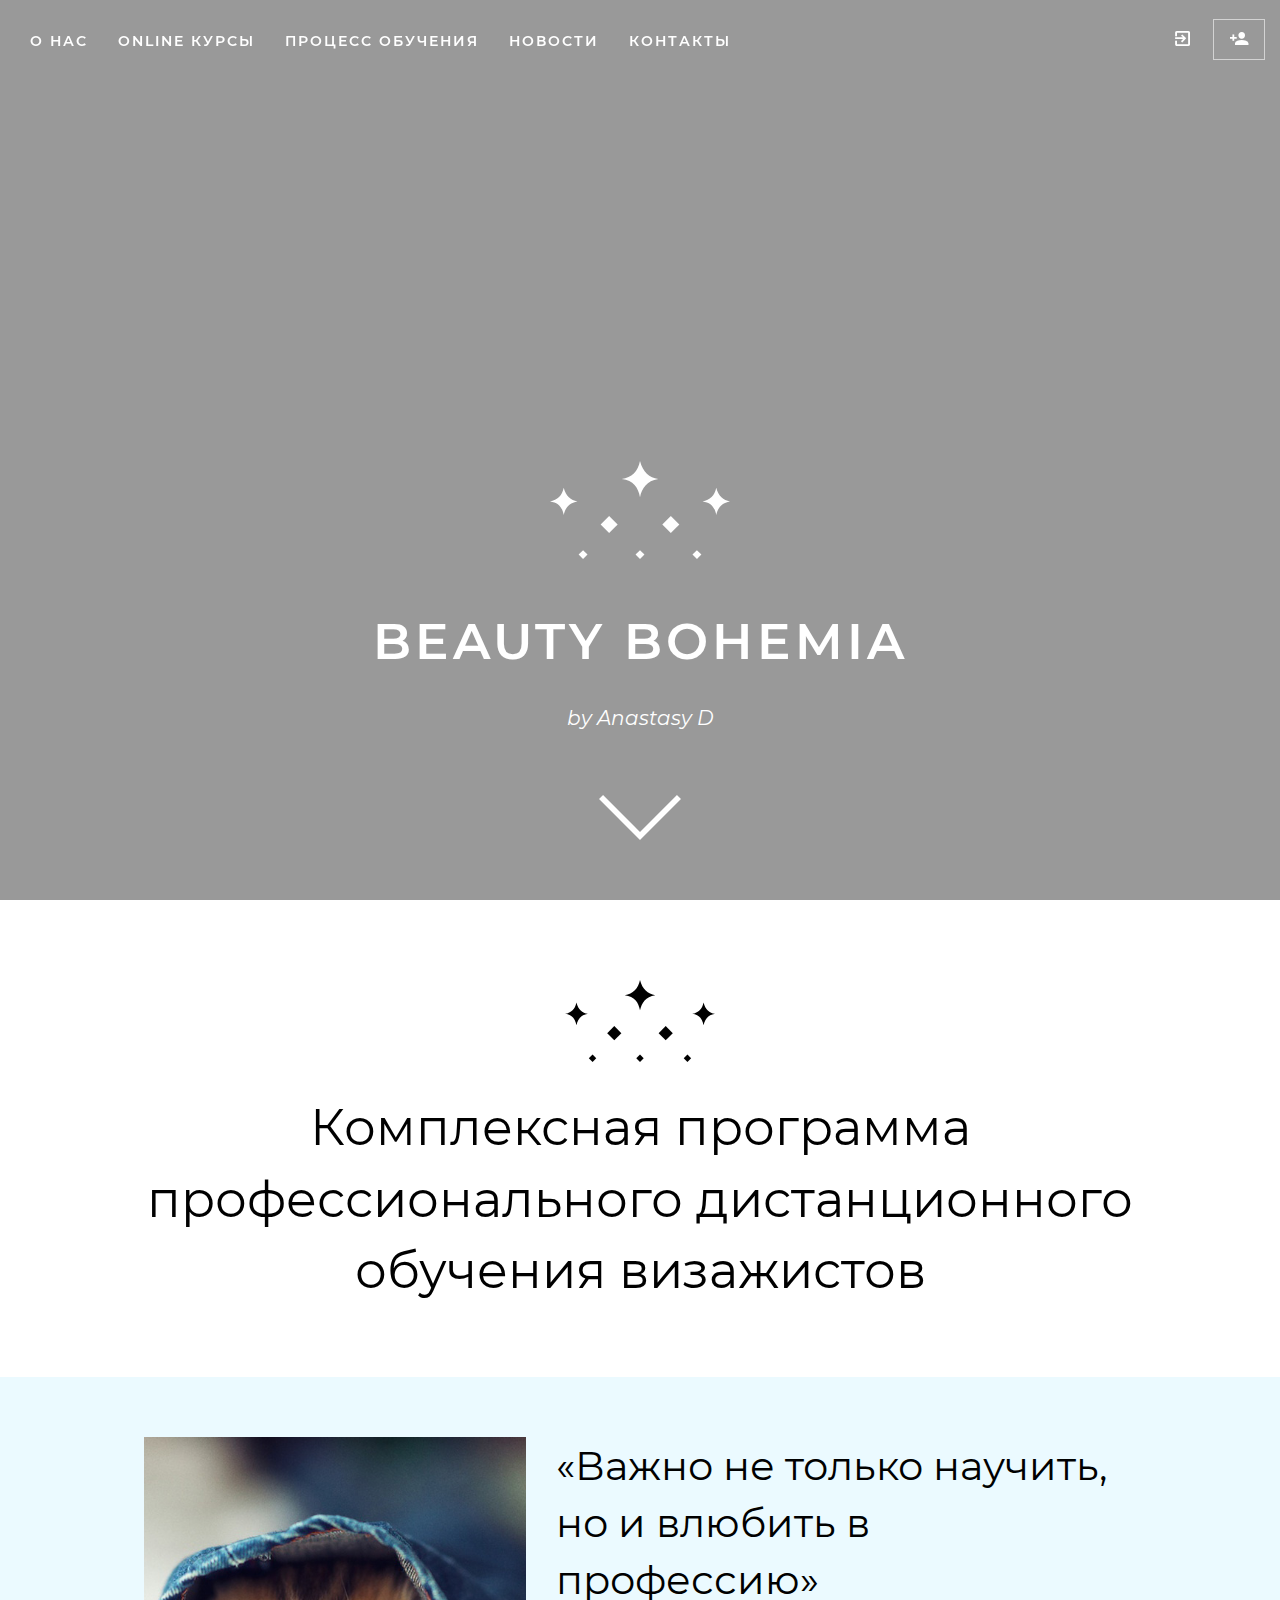
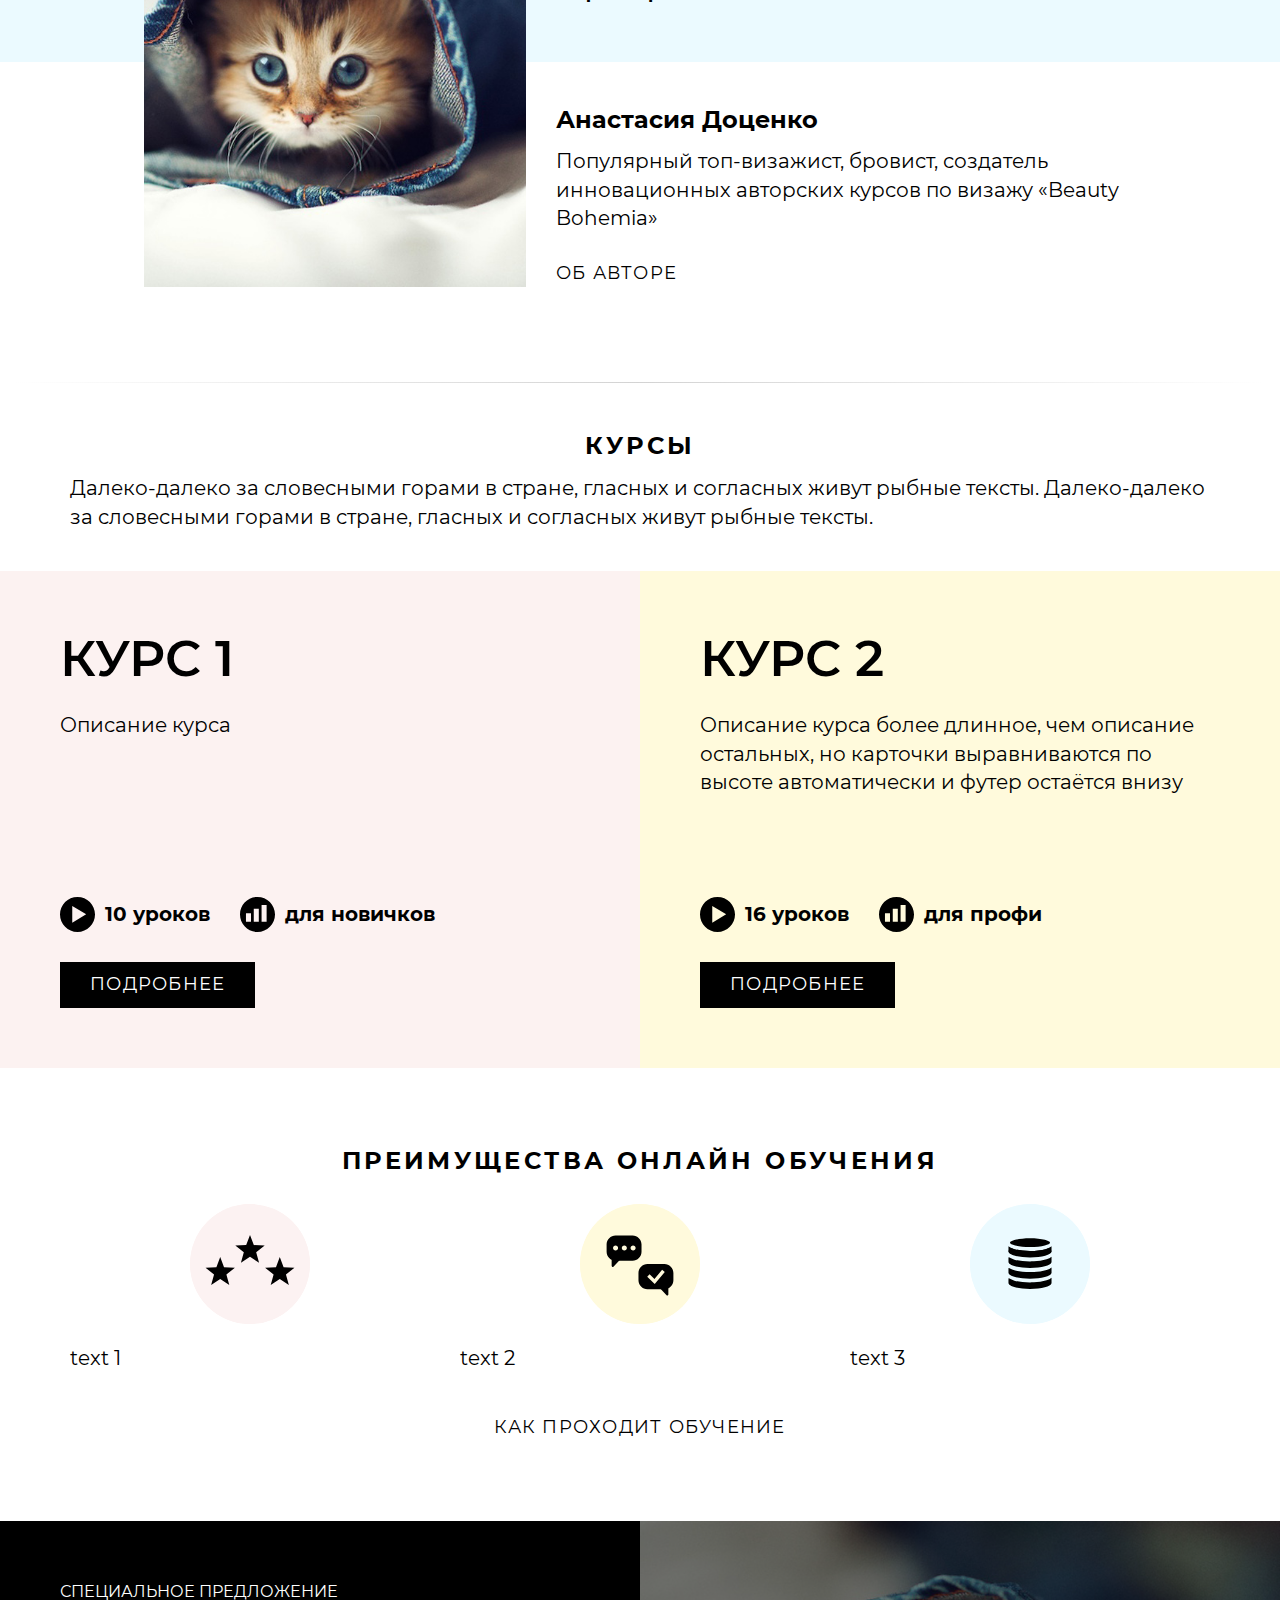
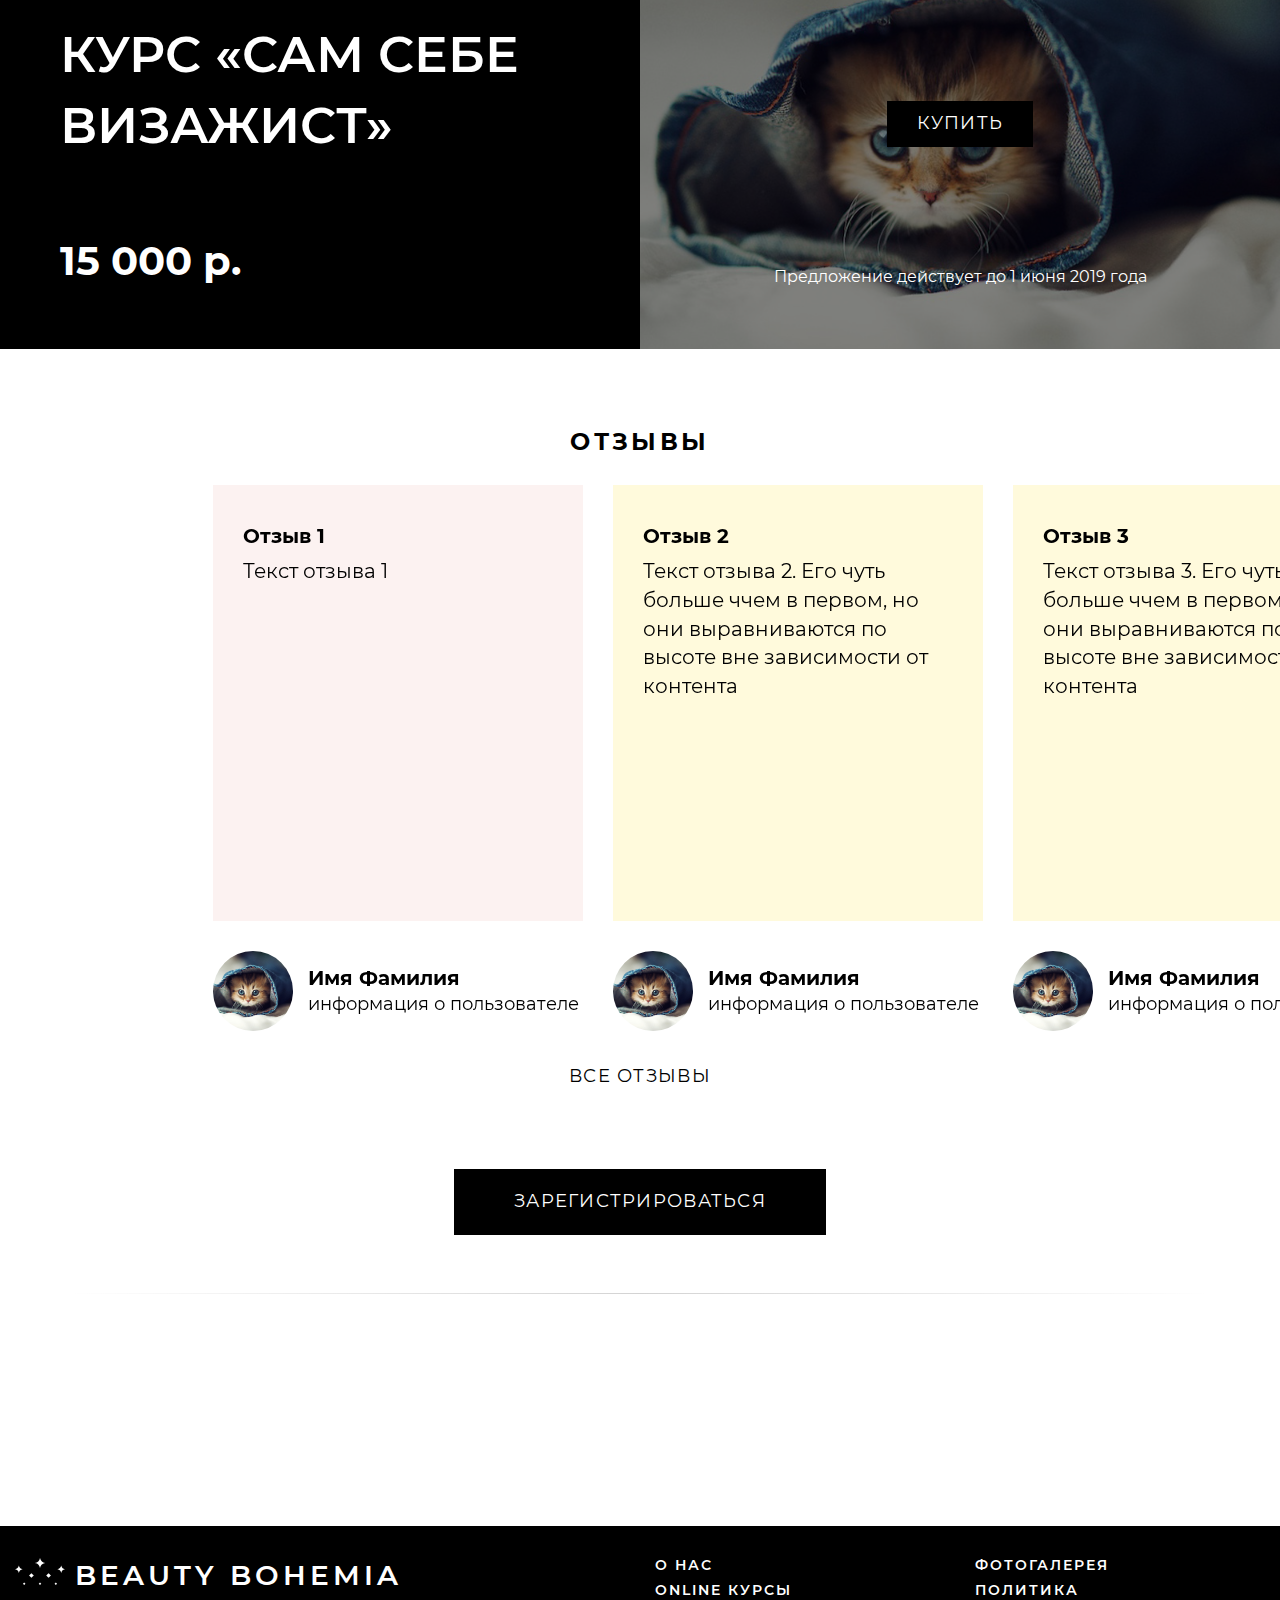
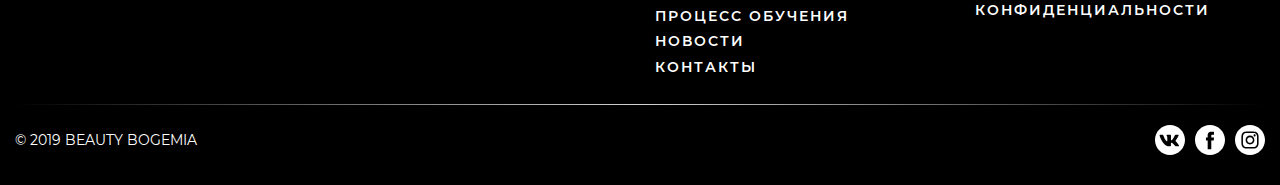
==== commit 96139fcd: "fix reviews big on swipe" ====
--- a/index.html
+++ b/index.html
@@ -92,6 +92,7 @@
     </header>
     <main class="MainContent">
       <section class="startScreen" id="startScreen">
+        <div class="startScreen__toning"></div>
         <div class="startScreen__content">
           <div class="startScreen__content__logo wow fadeIn" data-wow-duration="2s">
                         <div class="MainLogo MainLogo--startScreen"><a class="MainLogo__link" href="index.html">
@@ -245,7 +246,7 @@
             <div class="col-md-offset-2">
                             <div class="Reviews Reviews--offsetSlider">
                               <div class="Reviews__readScreen"></div>
-                              <div class="Reviews__pre"><i class="Reviews__pre__ico mdi mdi-chevron-left"></i></div>
+                              <div class="Reviews__pre"><img class="Reviews__pre__ico" src="img/svg/arrow_left.svg"></div>
                               <ul class="Reviews__list">
                                 <li class="Reviews__list__item">
                                   <div class="Reviews__list__item__card" style="background-color: #fcf2f1;">
@@ -332,7 +333,7 @@
                                   </div>
                                 </li>
                               </ul>
-                              <div class="Reviews__next"><i class="Reviews__next__ico mdi mdi-chevron-right"></i></div>
+                              <div class="Reviews__next"><img class="Reviews__next__ico" src="img/svg/arrow_right.svg"></div>
                             </div>
             </div>
           </div>
--- a/styles/main.min.css
+++ b/styles/main.min.css
@@ -1 +1 @@
-.ctmBtn:hover,.ctmLink:hover{opacity:.7;cursor:pointer}.Reviews--threeReviews .Reviews__next.slick-disabled,.Reviews--threeReviews .Reviews__pre.slick-disabled{color:#ddd}.InstPhoto,.Reviews,.SocialLinks,.ctmBtn{overflow-x:hidden}.AuthBtns__item__logOut,.AuthBtns__item__logOut:focus,.AuthBtns__item__logOut:hover,.AuthBtns__item__personalArea,.AuthBtns__item__personalArea:focus,.AuthBtns__item__personalArea:hover,.AuthBtns__item__signIn,.AuthBtns__item__signIn:focus,.AuthBtns__item__signIn:hover,.AuthBtns__item__signUp,.AuthBtns__item__signUp:focus,.AuthBtns__item__signUp:hover,.CoursePrev__list__item__card,.CoursePrev__list__item__card:focus,.CoursePrev__list__item__card:hover,.FgMenu__mainContainer__content__list__item__link,.FgMenu__mainContainer__content__list__item__link:focus,.FgMenu__mainContainer__content__list__item__link:hover,.InstPhoto__list__item__card,.InstPhoto__list__item__card:focus,.InstPhoto__list__item__card:hover,.MainLogo__link,.MainLogo__link:focus,.MainLogo__link:hover,.MainNav__list__item__link,.MainNav__list__item__link:focus,.MainNav__list__item__link:hover,.News__item__card,.News__item__card:focus,.News__item__card:hover,.Reviews__list__item__card,.Reviews__list__item__card:focus,.Reviews__list__item__card:hover,.ShareLinks__list__item__link,.ShareLinks__list__item__link:focus,.ShareLinks__list__item__link:hover,.SocialLinks__list__item__link,.SocialLinks__list__item__link:focus,.SocialLinks__list__item__link:hover,.mainContacts__list__item__link,.mainContacts__list__item__link:focus,.mainContacts__list__item__link:hover{text-decoration:none;outline:0;color:inherit}.AuthBtns,.CoursePrev__list,.Courses,.FgMenu__mainContainer__content__list,.InstPhoto__list,.MainNav__list,.News,.Reviews__list,.ShareLinks__list,.SocialLinks__list,.Stock,.advantages,.mainContacts__list{padding:0;margin:0;list-style-type:none}.MainLogo__link__dscr__title,.News__item__card__dscr__main__text,.News__item__card__dscr__main__title,.PageTitle__content__title{margin:0;padding:0}.CoursePrev{overflow:hidden}.CoursePrev__list,.ShareLinks__list{display:-webkit-box;display:-webkit-flex;display:-moz-box;display:-ms-flexbox;display:flex;-webkit-box-orient:horizontal;-webkit-box-direction:normal;-webkit-flex-direction:row;-moz-box-orient:horizontal;-moz-box-direction:normal;-ms-flex-direction:row;flex-direction:row;margin:0 -15px -30px;-webkit-flex-wrap:wrap;-ms-flex-wrap:wrap;flex-wrap:wrap}.big-mn-left,.big-mn-x{margin-left:80px}.big-mn-right,.big-mn-x{margin-right:80px}.big-mn-top,.big-mn-y{margin-top:80px}.CoursePrev__list__item,.Reviews--threeReviews .Reviews__next,.Reviews--threeReviews .Reviews__pre,.ShareLinks__list__item{-webkit-flex-direction:row;-webkit-box-orient:horizontal;-webkit-box-direction:normal;-moz-box-orient:horizontal;-moz-box-direction:normal}.CoursePrev__list__item,.ShareLinks__list__item{display:-webkit-box;display:-webkit-flex;display:-moz-box;display:-ms-flexbox;display:flex;-ms-flex-direction:row;flex-direction:row;-webkit-box-align:stretch;-webkit-align-items:stretch;-moz-box-align:stretch;-ms-flex-align:stretch;align-items:stretch;padding:0 15px 30px;-webkit-align-self:stretch;-ms-flex-item-align:stretch;align-self:stretch}.FgMenu__btnContainer,.FgMenu__btnContainer__item,.Reviews--threeReviews .Reviews__next,.Reviews--threeReviews .Reviews__pre{display:-webkit-box;display:-webkit-flex;display:-moz-box;display:-ms-flexbox}.AuthorInfo__card__imgContainer__img,.CoursePrev__list__item__card,.InstPhoto__list__item__card__imgContainer__img,.News__item__card__imgContainer__img,.PageTitle__bg,.ProfileInfo__imgContainer__img,.Stock__item__left,.Stock__item__right,.User__imgContainer__img,.startScreen{background-size:cover;background-position:center center;background-repeat:no-repeat}.scrollbar::-webkit-scrollbar-track,body::-webkit-scrollbar-track,html::-webkit-scrollbar-track{-webkit-box-shadow:none;border-radius:0;background-color:#e4e4e4}.scrollbar::-webkit-scrollbar,body::-webkit-scrollbar,html::-webkit-scrollbar{width:12px;background-color:#e4e4e4;border-radius:0}.scrollbar::-webkit-scrollbar-thumb,body::-webkit-scrollbar-thumb,html::-webkit-scrollbar-thumb{border-radius:0;-webkit-box-shadow:none;background-color:#000}.Reviews--threeReviews .Reviews__next,.Reviews--threeReviews .Reviews__pre{position:absolute;top:0;display:flex;height:100%;-ms-flex-direction:row;flex-direction:row;-webkit-box-align:center;-webkit-align-items:center;-moz-box-align:center;-ms-flex-align:center;align-items:center;-webkit-box-pack:center;-webkit-justify-content:center;-moz-box-pack:center;-ms-flex-pack:center;justify-content:center;z-index:1;color:#000;cursor:pointer}.FgMenu__mainContainer__content__list__item__link:focus,.FgMenu__mainContainer__content__list__item__link:hover{color:inherit}.Reviews--threeReviews .Reviews__next__ico,.Reviews--threeReviews .Reviews__pre__ico{font-size:5rem;-webkit-transition:.3s ease-in-out;-o-transition:.3s ease-in-out;-moz-transition:.3s ease-in-out;transition:.3s ease-in-out}.FgMenu__bg,.FgMenu__mainContainer{-webkit-transition:.3s;-o-transition:.3s;-moz-transition:.3s}.FgMenu__btnContainer{position:relative;display:flex;-webkit-box-orient:horizontal;-webkit-box-direction:normal;-webkit-flex-direction:row;-moz-box-orient:horizontal;-moz-box-direction:normal;-ms-flex-direction:row;flex-direction:row}.FgMenu__btnContainer--xLeft{-webkit-box-pack:start;-webkit-justify-content:flex-start;-moz-box-pack:start;-ms-flex-pack:start;justify-content:flex-start}.FgMenu__btnContainer--xRight{-webkit-box-pack:end;-webkit-justify-content:flex-end;-moz-box-pack:end;-ms-flex-pack:end;justify-content:flex-end}.FgMenu__btnContainer--xCenter{-webkit-box-pack:center;-webkit-justify-content:center;-moz-box-pack:center;-ms-flex-pack:center;justify-content:center}.FgMenu__btnContainer--yTop{-webkit-box-align:start;-webkit-align-items:flex-start;-moz-box-align:start;-ms-flex-align:start;align-items:flex-start}.FgMenu__btnContainer--yCenter{-webkit-box-align:center;-webkit-align-items:center;-moz-box-align:center;-ms-flex-align:center;align-items:center}.FgMenu__btnContainer--yEnd{-webkit-box-align:end;-webkit-align-items:flex-end;-moz-box-align:end;-ms-flex-align:end;align-items:flex-end}.FgMenu__btnContainer__item,body{-webkit-flex-direction:column;-webkit-box-orient:vertical;-moz-box-orient:vertical;-webkit-box-direction:normal;-moz-box-direction:normal}.FgMenu__btnContainer__item{width:22px;height:14px;display:flex;-ms-flex-direction:column;flex-direction:column;-webkit-box-pack:justify;-webkit-justify-content:space-between;-moz-box-pack:justify;-ms-flex-pack:justify;justify-content:space-between;-webkit-box-align:center;-webkit-align-items:center;-moz-box-align:center;-ms-flex-align:center;align-items:center;cursor:pointer;position:relative}.FgMenu__btnContainer__item__bottom,.FgMenu__btnContainer__item__mid,.FgMenu__btnContainer__item__top{width:100%;height:2px}.FgMenu__btnContainer--blackBg .FgMenu__btnContainer__item__bottom,.FgMenu__btnContainer--blackBg .FgMenu__btnContainer__item__mid,.FgMenu__btnContainer--blackBg .FgMenu__btnContainer__item__top{background-color:#fff}.FgMenu__btnContainer--whiteBg .FgMenu__btnContainer__item__bottom,.FgMenu__btnContainer--whiteBg .FgMenu__btnContainer__item__mid,.FgMenu__btnContainer--whiteBg .FgMenu__btnContainer__item__top{background-color:#333}.FgMenu__btnContainer--active .FgMenu__btnContainer__item{height:18px}.FgMenu__btnContainer--active .FgMenu__btnContainer__item__top{position:absolute;-webkit-transform:rotate(45deg);-moz-transform:rotate(45deg);-ms-transform:rotate(45deg);-o-transform:rotate(45deg);transform:rotate(45deg);z-index:1;top:8px}.FgMenu__btnContainer--active .FgMenu__btnContainer__item__mid{position:absolute;top:9px;background-color:rgba(0,0,0,0)}.FgMenu__btnContainer--active .FgMenu__btnContainer__item__bottom{position:absolute;-webkit-transform:rotate(-45deg);-moz-transform:rotate(-45deg);-ms-transform:rotate(-45deg);-o-transform:rotate(-45deg);transform:rotate(-45deg);z-index:2;top:8px}.FgMenu__btnContainer--icon .FgMenu__btnContainer__item{height:auto}.FgMenu__mainContainer{display:-webkit-box;display:-webkit-flex;display:-moz-box;display:-ms-flexbox;display:flex;width:100%;position:fixed;height:100%;z-index:1000;background-color:#fff;transition:.3s;box-size:border-box}.FgMenu__mainContainer__content{padding:30px 30px 0;width:100%;overflow-y:auto;opacity:1;-webkit-transition:.1s;-o-transition:.1s;-moz-transition:.1s;transition:.1s}.big-pd-left,.big-pd-x{padding-left:80px}.big-pd-right,.big-pd-x{padding-right:80px}.big-pd-top,.big-pd-y{padding-top:80px}.big-pd-bottom,.big-pd-y{padding-bottom:80px}.FgMenu__mainContainer__content--hide{opacity:0!important}.FgMenu__mainContainer__content__list{text-align:center}.FgMenu__mainContainer__content__list__item__link{position:relative;font-family:Montserrat-SemiBold;color:#333;display:inline-block;font-size:1rem;letter-spacing:2px;-webkit-transition:color .3s ease-in-out;-o-transition:color .3s ease-in-out;-moz-transition:color .3s ease-in-out;transition:color .3s ease-in-out;text-transform:uppercase;margin-bottom:3px}.FgMenu__bg,.vueEl,body{display:-webkit-box;display:-webkit-flex;display:-moz-box;display:-ms-flexbox}.big-mn-bottom,.big-mn-y{margin-bottom:80px}.FgMenu__mainContainer__content__list__item__link::after{-moz-box-sizing:inherit;box-sizing:inherit;content:'';position:absolute;bottom:0;left:0;width:0;height:1px;background-color:#000;-webkit-transition:width .25s ease-in-out;-o-transition:width .25s ease-in-out;-moz-transition:width .25s ease-in-out;transition:width .25s ease-in-out}.FgMenu__mainContainer__content__list__item__link:hover::after,.FgMenu__mainContainer__content__list__item__link:hover:focus::after{width:100%}.FgMenu__mainContainer__content__list__item__link:focus::after{width:0}.FgMenu__mainContainer--hide{height:0!important}.FgMenu__mainContainer--hide .FgMenu__mainContainer__content{padding-top:0}.FgMenu__mainContainer--blackBg .FgMenu__mainContainer__content__list{padding:0;margin:30px 0;list-style-type:none}.FgMenu__mainContainer--blackBg .FgMenu__mainContainer__content__list__item__link{padding:10px 0;color:#e9e9e9}.FgMenu__mainContainer--blackBg .FgMenu__mainContainer__content__list .FgMenu__mainContainer__content__list{padding-left:10px;margin-top:0;margin-bottom:15px}.FgMenu__bg{display:flex;width:100%;position:fixed;height:100%;z-index:999;background-color:#c8c8c8;opacity:.6;transition:.3s}.FgMenu__bg--hide{opacity:0!important;-webkit-transition:.3s;-o-transition:.3s;-moz-transition:.3s;transition:.3s}.FgMenu__noScrolling{overflow-y:hidden}body,html{height:100%;font-family:Montserrat-Regular,sans-serif;font-size:20px;line-height:1.42857143;color:#000}body{display:flex;-ms-flex-direction:column;flex-direction:column}.vueEl{height:100%;display:flex;-webkit-box-orient:vertical;-webkit-box-direction:normal;-webkit-flex-direction:column;-moz-box-orient:vertical;-moz-box-direction:normal;-ms-flex-direction:column;flex-direction:column}.SocialLinks,.flex{display:-webkit-box;display:-webkit-flex;display:-moz-box;display:-ms-flexbox}.MainContent{-webkit-box-flex:1;-webkit-flex:1 0 auto;-moz-box-flex:1;-ms-flex:1 0 auto;flex:1 0 auto}.MainFooter{-webkit-flex-shrink:0;-ms-flex-negative:0;flex-shrink:0}.SocialLinks,.r-flex{-webkit-flex-direction:row}.flex{display:flex}.r-flex{-webkit-box-orient:horizontal;-webkit-box-direction:normal;-moz-box-orient:horizontal;-moz-box-direction:normal;-ms-flex-direction:row;flex-direction:row;-webkit-flex-wrap:wrap;-ms-flex-wrap:wrap;flex-wrap:wrap}.MainLogo__link,.c-flex{-webkit-flex-direction:column}.c-flex{-webkit-box-orient:vertical;-webkit-box-direction:normal;-moz-box-orient:vertical;-moz-box-direction:normal;-ms-flex-direction:column;flex-direction:column}.justify-content-start{-webkit-box-pack:start;-webkit-justify-content:flex-start;-moz-box-pack:start;-ms-flex-pack:start;justify-content:flex-start}.justify-content-center{-webkit-box-pack:center;-webkit-justify-content:center;-moz-box-pack:center;-ms-flex-pack:center;justify-content:center}.justify-content-end{-webkit-box-pack:end;-webkit-justify-content:flex-end;-moz-box-pack:end;-ms-flex-pack:end;justify-content:flex-end}.justify-content-space-between{-webkit-box-pack:justify;-webkit-justify-content:space-between;-moz-box-pack:justify;-ms-flex-pack:justify;justify-content:space-between}.align-items-center{-webkit-box-align:center;-webkit-align-items:center;-moz-box-align:center;-ms-flex-align:center;align-items:center}.align-items-start{-webkit-box-align:start;-webkit-align-items:flex-start;-moz-box-align:start;-ms-flex-align:start;align-items:flex-start}.align-self-stretch{-webkit-align-self:stretch;-ms-flex-item-align:stretch;align-self:stretch}.no-wrap{-webkit-flex-wrap:nowrap;-ms-flex-wrap:nowrap;flex-wrap:nowrap}.wrap{-webkit-flex-wrap:wrap;-ms-flex-wrap:wrap;flex-wrap:wrap}@media (min-width:1200px){.lg-flex{display:-webkit-box;display:-webkit-flex;display:-moz-box;display:-ms-flexbox;display:flex}.lg-justify-content-start{-webkit-box-pack:start;-webkit-justify-content:flex-start;-moz-box-pack:start;-ms-flex-pack:start;justify-content:flex-start}}@media (max-width:1199.99px){.FgMenu__mainContainer{width:100%}.md-flex{display:-webkit-box;display:-webkit-flex;display:-moz-box;display:-ms-flexbox;display:flex}.md-justify-content-start{-webkit-box-pack:start;-webkit-justify-content:flex-start;-moz-box-pack:start;-ms-flex-pack:start;justify-content:flex-start}}@media (max-width:991.99px){.FgMenu__mainContainer{width:100%}.sm-flex{display:-webkit-box;display:-webkit-flex;display:-moz-box;display:-ms-flexbox;display:flex}.sm-justify-content-start{-webkit-box-pack:start;-webkit-justify-content:flex-start;-moz-box-pack:start;-ms-flex-pack:start;justify-content:flex-start}}@media (max-width:767.99px){.FgMenu__mainContainer{width:100%}.FgMenu__mainContainer .navbar-form{padding:0 15px;box-shadow:none;border:none}.xs-flex{display:-webkit-box;display:-webkit-flex;display:-moz-box;display:-ms-flexbox;display:flex}.xs-justify-content-start{-webkit-box-pack:start;-webkit-justify-content:flex-start;-moz-box-pack:start;-ms-flex-pack:start;justify-content:flex-start}.xs-justify-content-center{-webkit-box-pack:center;-webkit-justify-content:center;-moz-box-pack:center;-ms-flex-pack:center;justify-content:center}.xs-flex-direction-column{-webkit-box-orient:vertical;-webkit-box-direction:normal;-webkit-flex-direction:column;-moz-box-orient:vertical;-moz-box-direction:normal;-ms-flex-direction:column;flex-direction:column}.xs-align-items-center{-webkit-box-align:center;-webkit-align-items:center;-moz-box-align:center;-ms-flex-align:center;align-items:center}}.SocialLinks,.SocialLinks__list{-webkit-box-orient:horizontal;-webkit-box-direction:normal;-moz-box-orient:horizontal;-moz-box-direction:normal}.big-pd{padding:80px}.mid-pd-left,.mid-pd-x{padding-left:60px}.mid-pd-right,.mid-pd-x{padding-right:60px}.mid-pd-top,.mid-pd-y{padding-top:60px}.mid-pd-bottom,.mid-pd-y{padding-bottom:60px}.big-mn{margin:80px}.mid-mn-left,.mid-mn-x{margin-left:60px}.mid-mn-right,.mid-mn-x{margin-right:60px}.mid-mn-top,.mid-mn-y{margin-top:60px}.mid-mn-bottom,.mid-mn-y{margin-bottom:60px}.mid-pd{padding:60px}.std-pd-left,.std-pd-x{padding-left:30px}.std-pd-right,.std-pd-x{padding-right:30px}.std-pd-top,.std-pd-y{padding-top:30px}.std-pd-bottom,.std-pd-y{padding-bottom:30px}.mid-mn{margin:60px}.std-mn-left,.std-mn-x{margin-left:30px}.std-mn-right,.std-mn-x{margin-right:30px}.std-mn-top,.std-mn-y{margin-top:30px}.std-mn-bottom,.std-mn-y{margin-bottom:30px}.std-pd{padding:30px}.sml-pd-left,.sml-pd-x{padding-left:15px}.sml-pd-right,.sml-pd-x{padding-right:15px}.sml-pd-top,.sml-pd-y{padding-top:15px}.sml-pd-bottom,.sml-pd-y{padding-bottom:15px}.std-mn{margin:30px}.sml-mn-left,.sml-mn-x{margin-left:15px}.sml-mn-right,.sml-mn-x{margin-right:15px}.sml-mn-top,.sml-mn-y{margin-top:15px}.sml-mn-bottom,.sml-mn-y{margin-bottom:15px}.sml-pd{padding:15px}.xsm-pd-left,.xsm-pd-x{padding-left:5px}.xsm-pd-right,.xsm-pd-x{padding-right:5px}.xsm-pd-top,.xsm-pd-y{padding-top:5px}.xsm-pd-bottom,.xsm-pd-y{padding-bottom:5px}.sml-mn{margin:15px}.xsm-mn-left,.xsm-mn-x{margin-left:5px}.xsm-mn-right,.xsm-mn-x{margin-right:5px}.xsm-mn-top,.xsm-mn-y{margin-top:5px}.xsm-mn-bottom,.xsm-mn-y{margin-bottom:5px}.xsm-pd{padding:5px}.xsm-mn{margin:5px}@media (min-width:1200px){.big-pd-left-lg,.big-pd-x-lg{padding-left:80px}.big-pd-right-lg,.big-pd-x-lg{padding-right:80px}.big-pd-top-lg,.big-pd-y-lg{padding-top:80px}.big-pd-bottom-lg,.big-pd-y-lg{padding-bottom:80px}.big-mn-left-lg,.big-mn-x-lg{margin-left:80px}.big-mn-right-lg,.big-mn-x-lg{margin-right:80px}.big-mn-top-lg,.big-mn-y-lg{margin-top:80px}.big-mn-bottom-lg,.big-mn-y-lg{margin-bottom:80px}.big-pd-lg{padding:80px}.mid-pd-left-lg,.mid-pd-x-lg{padding-left:60px}.mid-pd-right-lg,.mid-pd-x-lg{padding-right:60px}.mid-pd-top-lg,.mid-pd-y-lg{padding-top:60px}.mid-pd-bottom-lg,.mid-pd-y-lg{padding-bottom:60px}.big-mn-lg{margin:80px}.mid-mn-left-lg,.mid-mn-x-lg{margin-left:60px}.mid-mn-right-lg,.mid-mn-x-lg{margin-right:60px}.mid-mn-top-lg,.mid-mn-y-lg{margin-top:60px}.mid-mn-bottom-lg,.mid-mn-y-lg{margin-bottom:60px}.mid-pd-lg{padding:60px}.std-pd-left-lg,.std-pd-x-lg{padding-left:30px}.std-pd-right-lg,.std-pd-x-lg{padding-right:30px}.std-pd-top-lg,.std-pd-y-lg{padding-top:30px}.std-pd-bottom-lg,.std-pd-y-lg{padding-bottom:30px}.mid-mn-lg{margin:60px}.std-mn-left-lg,.std-mn-x-lg{margin-left:30px}.std-mn-right-lg,.std-mn-x-lg{margin-right:30px}.std-mn-top-lg,.std-mn-y-lg{margin-top:30px}.std-mn-bottom-lg,.std-mn-y-lg{margin-bottom:30px}.std-pd-lg{padding:30px}.sml-pd-left-lg,.sml-pd-x-lg{padding-left:15px}.sml-pd-right-lg,.sml-pd-x-lg{padding-right:15px}.sml-pd-top-lg,.sml-pd-y-lg{padding-top:15px}.sml-pd-bottom-lg,.sml-pd-y-lg{padding-bottom:15px}.std-mn-lg{margin:30px}.sml-mn-left-lg,.sml-mn-x-lg{margin-left:15px}.sml-mn-right-lg,.sml-mn-x-lg{margin-right:15px}.sml-mn-top-lg,.sml-mn-y-lg{margin-top:15px}.sml-mn-bottom-lg,.sml-mn-y-lg{margin-bottom:15px}.sml-pd-lg{padding:15px}.xsm-pd-left-lg,.xsm-pd-x-lg{padding-left:5px}.xsm-pd-right-lg,.xsm-pd-x-lg{padding-right:5px}.xsm-pd-top-lg,.xsm-pd-y-lg{padding-top:5px}.xsm-pd-bottom-lg,.xsm-pd-y-lg{padding-bottom:5px}.sml-mn-lg{margin:15px}.xsm-mn-left-lg,.xsm-mn-x-lg{margin-left:5px}.xsm-mn-right-lg,.xsm-mn-x-lg{margin-right:5px}.xsm-mn-top-lg,.xsm-mn-y-lg{margin-top:5px}.xsm-mn-bottom-lg,.xsm-mn-y-lg{margin-bottom:5px}.xsm-pd-lg{padding:5px}.xsm-mn-lg{margin:5px}}@media (max-width:1199px){.big-pd-left-md,.big-pd-x-md{padding-left:80px}.big-pd-right-md,.big-pd-x-md{padding-right:80px}.big-pd-top-md,.big-pd-y-md{padding-top:80px}.big-pd-bottom-md,.big-pd-y-md{padding-bottom:80px}.big-mn-left-md,.big-mn-x-md{margin-left:80px}.big-mn-right-md,.big-mn-x-md{margin-right:80px}.big-mn-top-md,.big-mn-y-md{margin-top:80px}.big-mn-bottom-md,.big-mn-y-md{margin-bottom:80px}.big-pd-md{padding:80px}.mid-pd-left-md,.mid-pd-x-md{padding-left:60px}.mid-pd-right-md,.mid-pd-x-md{padding-right:60px}.mid-pd-top-md,.mid-pd-y-md{padding-top:60px}.mid-pd-bottom-md,.mid-pd-y-md{padding-bottom:60px}.big-mn-md{margin:80px}.mid-mn-left-md,.mid-mn-x-md{margin-left:60px}.mid-mn-right-md,.mid-mn-x-md{margin-right:60px}.mid-mn-top-md,.mid-mn-y-md{margin-top:60px}.mid-mn-bottom-md,.mid-mn-y-md{margin-bottom:60px}.mid-pd-md{padding:60px}.std-pd-left-md,.std-pd-x-md{padding-left:30px}.std-pd-right-md,.std-pd-x-md{padding-right:30px}.std-pd-top-md,.std-pd-y-md{padding-top:30px}.std-pd-bottom-md,.std-pd-y-md{padding-bottom:30px}.mid-mn-md{margin:60px}.std-mn-left-md,.std-mn-x-md{margin-left:30px}.std-mn-right-md,.std-mn-x-md{margin-right:30px}.std-mn-top-md,.std-mn-y-md{margin-top:30px}.std-mn-bottom-md,.std-mn-y-md{margin-bottom:30px}.std-pd-md{padding:30px}.sml-pd-left-md,.sml-pd-x-md{padding-left:15px}.sml-pd-right-md,.sml-pd-x-md{padding-right:15px}.sml-pd-top-md,.sml-pd-y-md{padding-top:15px}.sml-pd-bottom-md,.sml-pd-y-md{padding-bottom:15px}.std-mn-md{margin:30px}.sml-mn-left-md,.sml-mn-x-md{margin-left:15px}.sml-mn-right-md,.sml-mn-x-md{margin-right:15px}.sml-mn-top-md,.sml-mn-y-md{margin-top:15px}.sml-mn-bottom-md,.sml-mn-y-md{margin-bottom:15px}.sml-pd-md{padding:15px}.xsm-pd-left-md,.xsm-pd-x-md{padding-left:5px}.xsm-pd-right-md,.xsm-pd-x-md{padding-right:5px}.xsm-pd-top-md,.xsm-pd-y-md{padding-top:5px}.xsm-pd-bottom-md,.xsm-pd-y-md{padding-bottom:5px}.sml-mn-md{margin:15px}.xsm-mn-left-md,.xsm-mn-x-md{margin-left:5px}.xsm-mn-right-md,.xsm-mn-x-md{margin-right:5px}.xsm-mn-top-md,.xsm-mn-y-md{margin-top:5px}.xsm-mn-bottom-md,.xsm-mn-y-md{margin-bottom:5px}.xsm-pd-md{padding:5px}.xsm-mn-md{margin:5px}}@media (max-width:991.9px){.big-pd-left-sm,.big-pd-x-sm{padding-left:80px}.big-pd-right-sm,.big-pd-x-sm{padding-right:80px}.big-pd-top-sm,.big-pd-y-sm{padding-top:80px}.big-pd-bottom-sm,.big-pd-y-sm{padding-bottom:80px}.big-mn-left-sm,.big-mn-x-sm{margin-left:80px}.big-mn-right-sm,.big-mn-x-sm{margin-right:80px}.big-mn-top-sm,.big-mn-y-sm{margin-top:80px}.big-mn-bottom-sm,.big-mn-y-sm{margin-bottom:80px}.big-pd-sm{padding:80px}.mid-pd-left-sm,.mid-pd-x-sm{padding-left:60px}.mid-pd-right-sm,.mid-pd-x-sm{padding-right:60px}.mid-pd-top-sm,.mid-pd-y-sm{padding-top:60px}.mid-pd-bottom-sm,.mid-pd-y-sm{padding-bottom:60px}.big-mn-sm{margin:80px}.mid-mn-left-sm,.mid-mn-x-sm{margin-left:60px}.mid-mn-right-sm,.mid-mn-x-sm{margin-right:60px}.mid-mn-top-sm,.mid-mn-y-sm{margin-top:60px}.mid-mn-bottom-sm,.mid-mn-y-sm{margin-bottom:60px}.mid-pd-sm{padding:60px}.std-pd-left-sm,.std-pd-x-sm{padding-left:30px}.std-pd-right-sm,.std-pd-x-sm{padding-right:30px}.std-pd-top-sm,.std-pd-y-sm{padding-top:30px}.std-pd-bottom-sm,.std-pd-y-sm{padding-bottom:30px}.mid-mn-sm{margin:60px}.std-mn-left-sm,.std-mn-x-sm{margin-left:30px}.std-mn-right-sm,.std-mn-x-sm{margin-right:30px}.std-mn-top-sm,.std-mn-y-sm{margin-top:30px}.std-mn-bottom-sm,.std-mn-y-sm{margin-bottom:30px}.std-pd-sm{padding:30px}.sml-pd-left-sm,.sml-pd-x-sm{padding-left:15px}.sml-pd-right-sm,.sml-pd-x-sm{padding-right:15px}.sml-pd-top-sm,.sml-pd-y-sm{padding-top:15px}.sml-pd-bottom-sm,.sml-pd-y-sm{padding-bottom:15px}.std-mn-sm{margin:30px}.sml-mn-left-sm,.sml-mn-x-sm{margin-left:15px}.sml-mn-right-sm,.sml-mn-x-sm{margin-right:15px}.sml-mn-top-sm,.sml-mn-y-sm{margin-top:15px}.sml-mn-bottom-sm,.sml-mn-y-sm{margin-bottom:15px}.sml-pd-sm{padding:15px}.xsm-pd-left-sm,.xsm-pd-x-sm{padding-left:5px}.xsm-pd-right-sm,.xsm-pd-x-sm{padding-right:5px}.xsm-pd-top-sm,.xsm-pd-y-sm{padding-top:5px}.xsm-pd-bottom-sm,.xsm-pd-y-sm{padding-bottom:5px}.sml-mn-sm{margin:15px}.xsm-mn-left-sm,.xsm-mn-x-sm{margin-left:5px}.xsm-mn-right-sm,.xsm-mn-x-sm{margin-right:5px}.xsm-mn-top-sm,.xsm-mn-y-sm{margin-top:5px}.xsm-mn-bottom-sm,.xsm-mn-y-sm{margin-bottom:5px}.xsm-pd-sm{padding:5px}.xsm-mn-sm{margin:5px}}@media (max-width:767.9px){.big-pd-left-xs,.big-pd-x-xs{padding-left:80px}.big-pd-right-xs,.big-pd-x-xs{padding-right:80px}.big-pd-top-xs,.big-pd-y-xs{padding-top:80px}.big-pd-bottom-xs,.big-pd-y-xs{padding-bottom:80px}.big-mn-left-xs,.big-mn-x-xs{margin-left:80px}.big-mn-right-xs,.big-mn-x-xs{margin-right:80px}.big-mn-top-xs,.big-mn-y-xs{margin-top:80px}.big-mn-bottom-xs,.big-mn-y-xs{margin-bottom:80px}.big-pd-xs{padding:80px}.mid-pd-left-xs,.mid-pd-x-xs{padding-left:60px}.mid-pd-right-xs,.mid-pd-x-xs{padding-right:60px}.mid-pd-top-xs,.mid-pd-y-xs{padding-top:60px}.mid-pd-bottom-xs,.mid-pd-y-xs{padding-bottom:60px}.big-mn-xs{margin:80px}.mid-mn-left-xs,.mid-mn-x-xs{margin-left:60px}.mid-mn-right-xs,.mid-mn-x-xs{margin-right:60px}.mid-mn-top-xs,.mid-mn-y-xs{margin-top:60px}.mid-mn-bottom-xs,.mid-mn-y-xs{margin-bottom:60px}.mid-pd-xs{padding:60px}.std-pd-left-xs,.std-pd-x-xs{padding-left:30px}.std-pd-right-xs,.std-pd-x-xs{padding-right:30px}.std-pd-top-xs,.std-pd-y-xs{padding-top:30px}.std-pd-bottom-xs,.std-pd-y-xs{padding-bottom:30px}.mid-mn-xs{margin:60px}.std-mn-left-xs,.std-mn-x-xs{margin-left:30px}.std-mn-right-xs,.std-mn-x-xs{margin-right:30px}.std-mn-top-xs,.std-mn-y-xs{margin-top:30px}.std-mn-bottom-xs,.std-mn-y-xs{margin-bottom:30px}.std-pd-xs{padding:30px}.sml-pd-left-xs,.sml-pd-x-xs{padding-left:15px}.sml-pd-right-xs,.sml-pd-x-xs{padding-right:15px}.sml-pd-top-xs,.sml-pd-y-xs{padding-top:15px}.sml-pd-bottom-xs,.sml-pd-y-xs{padding-bottom:15px}.std-mn-xs{margin:30px}.sml-mn-left-xs,.sml-mn-x-xs{margin-left:15px}.sml-mn-right-xs,.sml-mn-x-xs{margin-right:15px}.sml-mn-top-xs,.sml-mn-y-xs{margin-top:15px}.sml-mn-bottom-xs,.sml-mn-y-xs{margin-bottom:15px}.sml-pd-xs{padding:15px}.xsm-pd-left-xs,.xsm-pd-x-xs{padding-left:5px}.xsm-pd-right-xs,.xsm-pd-x-xs{padding-right:5px}.xsm-pd-top-xs,.xsm-pd-y-xs{padding-top:5px}.xsm-pd-bottom-xs,.xsm-pd-y-xs{padding-bottom:5px}.sml-mn-xs{margin:15px}.xsm-mn-left-xs,.xsm-mn-x-xs{margin-left:5px}.xsm-mn-right-xs,.xsm-mn-x-xs{margin-right:5px}.xsm-mn-top-xs,.xsm-mn-y-xs{margin-top:5px}.xsm-mn-bottom-xs,.xsm-mn-y-xs{margin-bottom:5px}.xsm-pd-xs{padding:5px}.xsm-mn-xs{margin:5px}}.h1,.h2,h1,h2{font-family:Montserrat-Bold;letter-spacing:.14em;margin:0;padding:0;text-transform:uppercase;text-align:center}@font-face{font-family:Montserrat-Regular;font-weight:400;font-style:normal;src:url(../fonts/Montserrat/Montserrat-Regular.woff)}@font-face{font-family:Montserrat-Bold;font-weight:400;font-style:normal;src:url(../fonts/Montserrat/Montserrat-Bold.woff)}@font-face{font-family:Montserrat-SemiBold;font-weight:400;font-style:normal;src:url(../fonts/Montserrat/Montserrat-SemiBold.woff)}@font-face{font-family:Montserrat-Italic;font-weight:400;font-style:normal;src:url(../fonts/Montserrat/Montserrat-Italic.woff)}.h1,h1{font-size:2rem;color:#000}.h2,h2{font-size:1.2rem;color:#000}.h3,.h4,h3,h4{font-family:Montserrat-Medium;color:#000}.h2.smallTitle,h2.smallTitle{font-size:1rem;font-family:Montserrat-Regular}.h3,h3{font-size:1.1rem}.h4,h4,p{font-size:1rem}.ctmBtn,.ctmLink{display:inline-block;font-size:.9rem;letter-spacing:.07em;outline:0}.whiteFont{color:#fff}.subWhiteFont{color:#e4e4e4}.ctmLink,.ctmLink:focus,.ctmLink:hover{text-decoration:none;color:#000}.boldFont{font-family:Montserrat-Bold}.mediumFont{font-family:Montserrat-Medium}@media (max-width:1199px){body,html{font-size:18px}}@media (max-width:991px){body,html{font-size:16px}}.accentBg{background-color:#000}.subBg{background-color:#fcf2f1}.subBg2{background-color:#fffadc}.subBg3{background-color:#ebfaff}.ctmLink{border-bottom:1px solid #000;text-transform:uppercase;-webkit-transition:opacity .3s ease-in-out;-o-transition:opacity .3s ease-in-out;-moz-transition:opacity .3s ease-in-out;transition:opacity .3s ease-in-out;border:none;background:0 0}.SocialLinks__list__item__link,.ctmBtn{-webkit-transition:opacity .3s ease-in-out;-o-transition:opacity .3s ease-in-out;-moz-transition:opacity .3s ease-in-out}.ctmLink:focus{cursor:pointer}.ctmBtn,.ctmBtn:focus,.ctmBtn:hover{color:#fff;text-decoration:none;background-color:#000}.ctmLink--noBorder{border-bottom:none}.ctmLink--lower{text-transform:none}.ctmBtn{padding:10px 30px;text-transform:uppercase;border:none;transition:opacity .3s ease-in-out;max-width:100%;text-align:center}.ShareLinks__list__item__link:hover,.SocialLinks__list__item__link:hover{opacity:.6}.ctmBtn:focus{cursor:pointer}.ctmBtn--bigBtn{padding:20px 60px}.ShareLinks__list__item,.SocialLinks__list__item{padding:0 5px}.DefaultCopyright{color:inherit;font-size:.7rem}.DefaultCopyright--mainCopyright{text-transform:uppercase}.SocialLinks{display:flex;-ms-flex-direction:row;flex-direction:row}.ShareLinks,.SocialLinks__list{display:-webkit-box;display:-webkit-flex;display:-moz-box;display:-ms-flexbox}.SocialLinks__list{display:flex;-webkit-flex-direction:row;-ms-flex-direction:row;flex-direction:row;list-style-type:none;margin-left:-5px;margin-right:-5px}.SocialLinks__list__item__link{transition:opacity .3s ease-in-out}.SocialLinks__list__item__link__img{width:30px;height:30px}.SocialLinks--right{-webkit-box-pack:end;-webkit-justify-content:flex-end;-moz-box-pack:end;-ms-flex-pack:end;justify-content:flex-end}.ErrorPage,.ShareLinks{-webkit-flex-direction:row}.ShareLinks{color:#000;display:flex;-webkit-box-orient:horizontal;-webkit-box-direction:normal;-moz-box-orient:horizontal;-moz-box-direction:normal;-ms-flex-direction:row;flex-direction:row;-webkit-box-pack:center;-webkit-justify-content:center;-moz-box-pack:center;-ms-flex-pack:center;justify-content:center;-webkit-box-align:center;-webkit-align-items:center;-moz-box-align:center;-ms-flex-align:center;align-items:center}.ErrorPage,.LoadScreen{display:-webkit-box;display:-webkit-flex;display:-moz-box;display:-ms-flexbox;-webkit-box-orient:horizontal;-webkit-box-direction:normal;-moz-box-orient:horizontal;-moz-box-direction:normal;height:100vh;width:100%}.ShareLinks__title{text-transform:uppercase;margin-right:15px;letter-spacing:2px;font-size:.8rem}.ShareLinks__list{margin:0 -5px}.ShareLinks__list__item__link{-webkit-transition:opacity .3s ease-in-out;-o-transition:opacity .3s ease-in-out;-moz-transition:opacity .3s ease-in-out;transition:opacity .3s ease-in-out}.Reviews--threeReviews .Reviews__next:hover .Reviews__next__ico,.Reviews--threeReviews .Reviews__pre:hover .Reviews__pre__ico{opacity:.8}.ShareLinks__list__item__link__ico{font-size:1.5rem}.ErrorPage{display:flex;-ms-flex-direction:row;flex-direction:row;-webkit-box-pack:center;-webkit-justify-content:center;-moz-box-pack:center;-ms-flex-pack:center;justify-content:center;-webkit-box-align:center;-webkit-align-items:center;-moz-box-align:center;-ms-flex-align:center;align-items:center}.ErrorPage__content{text-align:center}.ErrorPage__content__title{margin-bottom:30px;font-size:5rem}.ErrorPage__content__dscr{margin-bottom:40px}.LoadScreen{position:fixed;left:0;top:0;display:flex;z-index:9999999999;-webkit-flex-direction:row;-ms-flex-direction:row;flex-direction:row;-webkit-box-pack:center;-webkit-justify-content:center;-moz-box-pack:center;-ms-flex-pack:center;justify-content:center;-webkit-box-align:center;-webkit-align-items:center;-moz-box-align:center;-ms-flex-align:center;align-items:center;background-color:#fff}.MainHeader__content,.MainHeader__content__center{display:-webkit-box;display:-webkit-flex;display:-moz-box;display:-ms-flexbox}.LoadScreen__img{width:100%;height:auto;max-width:150px}.stdHr{border:0;height:1px;background-color:inherit}.stdHr--grey{background-color:#d3d3d3}.MainHeader--whiteBg,.MainNav--mainPage .MainNav__list__item__link::after{background-color:#fff}.stdHr--gradBlack{background-image:-webkit-gradient(linear,left top,right top,from(rgba(0,0,0,0)),color-stop(rgba(0,0,0,.75)),to(rgba(0,0,0,0)));background-image:-webkit-linear-gradient(left,rgba(0,0,0,0),rgba(0,0,0,.75),rgba(0,0,0,0));background-image:-moz-linear-gradient(left,rgba(0,0,0,0),rgba(0,0,0,.75),rgba(0,0,0,0));background-image:linear-gradient(to right,rgba(0,0,0,0),rgba(0,0,0,.75),rgba(0,0,0,0))}.stdHr--gradWhite{background-image:-webkit-gradient(linear,left top,right top,from(rgba(0,0,0,0)),color-stop(rgba(255,255,255,.75)),to(rgba(0,0,0,0)));background-image:-webkit-linear-gradient(left,rgba(0,0,0,0),rgba(255,255,255,.75),rgba(0,0,0,0));background-image:-moz-linear-gradient(left,rgba(0,0,0,0),rgba(255,255,255,.75),rgba(0,0,0,0));background-image:linear-gradient(to right,rgba(0,0,0,0),rgba(255,255,255,.75),rgba(0,0,0,0))}.stdHr--gradGray{background-image:-webkit-gradient(linear,left top,right top,from(rgba(0,0,0,0)),color-stop(lightgray),to(rgba(0,0,0,0)));background-image:-webkit-linear-gradient(left,rgba(0,0,0,0),#d3d3d3,rgba(0,0,0,0));background-image:-moz-linear-gradient(left,rgba(0,0,0,0),#d3d3d3,rgba(0,0,0,0));background-image:linear-gradient(to right,rgba(0,0,0,0),#d3d3d3,rgba(0,0,0,0))}.MainHeader{position:fixed;width:100%;z-index:5;-webkit-transition:background-color .25s ease-in-out;-o-transition:background-color .25s ease-in-out;-moz-transition:background-color .25s ease-in-out;transition:background-color .25s ease-in-out;color:#000}.MainHeader--mainPage,.MainLogo__link:focus,.MainLogo__link:hover{color:#fff}.MainHeader__content{display:flex;width:100%;padding:15px 60px;-webkit-box-pack:end;-webkit-justify-content:flex-end;-moz-box-pack:end;-ms-flex-pack:end;justify-content:flex-end;-webkit-box-align:center;-webkit-align-items:center;-moz-box-align:center;-ms-flex-align:center;align-items:center}.MainHeader__content__center,.MainHeader__content__left{-webkit-flex-direction:row;-webkit-box-orient:horizontal;-webkit-box-direction:normal;-moz-box-orient:horizontal;-moz-box-direction:normal}.MainHeader__content__left{-ms-flex-direction:row;flex-direction:row;-webkit-box-pack:start;-webkit-justify-content:flex-start;-moz-box-pack:start;-ms-flex-pack:start;justify-content:flex-start;-webkit-box-flex:1;-webkit-flex-grow:1;-moz-box-flex:1;-ms-flex-positive:1;flex-grow:1}.MainHeader__content__center{display:flex;-ms-flex-direction:row;flex-direction:row;-webkit-flex-wrap:nowrap;-ms-flex-wrap:nowrap;flex-wrap:nowrap;-webkit-box-pack:start;-webkit-justify-content:flex-start;-moz-box-pack:start;-ms-flex-pack:start;justify-content:flex-start;-webkit-box-pack:center;-webkit-justify-content:center;-moz-box-pack:center;-ms-flex-pack:center;justify-content:center;-webkit-box-flex:2;-webkit-flex-grow:2;-moz-box-flex:2;-ms-flex-positive:2;flex-grow:2}.MainHeader__content__right{display:-webkit-box;display:-webkit-flex;display:-moz-box;display:-ms-flexbox;display:flex;-webkit-box-orient:horizontal;-webkit-box-direction:normal;-webkit-flex-direction:row;-moz-box-orient:horizontal;-moz-box-direction:normal;-ms-flex-direction:row;flex-direction:row;-webkit-box-pack:end;-webkit-justify-content:flex-end;-moz-box-pack:end;-ms-flex-pack:end;justify-content:flex-end}.MainLogo__link,.MainLogo__link__dscr{-webkit-box-orient:vertical;-webkit-box-direction:normal;-moz-box-orient:vertical}.MainHeader--mainPage .MainHeader__content__left{width:0;overflow:hidden;display:none;-webkit-transition:width .3s ease-in-out;-o-transition:width .3s ease-in-out;-moz-transition:width .3s ease-in-out;transition:width .3s ease-in-out}.MainHeader--mainPage .MainHeader__content__center{-webkit-box-pack:start;-webkit-justify-content:flex-start;-moz-box-pack:start;-ms-flex-pack:start;justify-content:flex-start}.MainHeader--whiteBg{box-shadow:0 3px 5px rgba(0,0,0,.08)}.MainHeader--whiteBg .MainHeader__content__left{display:-webkit-box;display:-webkit-flex;display:-moz-box;display:-ms-flexbox;display:flex;width:auto}.MainHeader--whiteBg .MainHeader__content__center{-webkit-box-pack:center;-webkit-justify-content:center;-moz-box-pack:center;-ms-flex-pack:center;justify-content:center}@media (max-width:1450px){.MainHeader__content{padding-left:30px;padding-right:30px}}@media (max-width:1365px){.MainHeader__content{padding:10px 15px}}@media (max-width:991px){.MainHeader__content__right>*{padding-right:30px}.MainHeader__content__right>:last-child{padding-right:0}}.MainLogo__link{display:-webkit-inline-box;display:-webkit-inline-flex;display:-moz-inline-box;display:-ms-inline-flexbox;display:inline-flex;-moz-box-direction:normal;-ms-flex-direction:column;flex-direction:column;-webkit-box-align:center;-webkit-align-items:center;-moz-box-align:center;-ms-flex-align:center;align-items:center;color:#fff}.MainLogo__link__imgContainer{padding-bottom:20px}.MainLogo__link__imgContainer__img{width:100%;max-width:180px;min-width:180px}.MainLogo__link__dscr{display:-webkit-box;display:-webkit-flex;display:-moz-box;display:-ms-flexbox;display:flex;-webkit-flex-direction:column;-moz-box-direction:normal;-ms-flex-direction:column;flex-direction:column}.MainLogo--short .MainLogo__link,.MainNav__list{-webkit-box-orient:horizontal;-webkit-box-direction:normal;-moz-box-orient:horizontal;-moz-box-direction:normal}.MainLogo__link__dscr__title{white-space:nowrap;text-transform:uppercase;font-family:Montserrat-SemiBold;letter-spacing:4px;line-height:2.5;font-size:2.5rem}.MainLogo__link__dscr__text{display:block;text-align:center;font-family:Montserrat-Italic}.MainLogo--short .MainLogo__link{-webkit-flex-direction:row;-ms-flex-direction:row;flex-direction:row;-webkit-box-align:end;-webkit-align-items:flex-end;-moz-box-align:end;-ms-flex-align:end;align-items:flex-end}.Courses,.MainNav__list{-webkit-flex-direction:row}.MainLogo--short .MainLogo__link__imgContainer{padding:0 10px 0 0}.MainLogo--short .MainLogo__link__imgContainer__img{max-width:50px;min-width:50px}.MainLogo--short .MainLogo__link__dscr__title{white-space:nowrap;font-size:1.4rem;line-height:.7}.MainLogo--short .MainLogo__link__dscr__text{display:none}.MainLogo--black .MainLogo__link{color:#000}.MainNav__list__item__link:focus,.MainNav__list__item__link:hover{color:inherit}@media (max-width:1680px){.MainLogo--mainHeader .MainLogo__link__dscr{display:none}}@media (max-width:767px){body,html{font-size:14px}.MainLogo--short .MainLogo__link__dscr__title{font-size:1.2rem}.MainLogo--startScreen .MainLogo__link__imgContainer{padding-bottom:10px}.MainLogo--startScreen .MainLogo__link__imgContainer__img{min-width:120px;max-width:120px}.MainLogo--startScreen .MainLogo__link__dscr__title{font-size:1.6rem;line-height:1.6}}.MainNav__list{display:-webkit-box;display:-webkit-flex;display:-moz-box;display:-ms-flexbox;display:flex;-ms-flex-direction:row;flex-direction:row;-webkit-flex-wrap:nowrap;-ms-flex-wrap:nowrap;flex-wrap:nowrap}.MainNav__list__item{padding:15px}.MainNav__list__item__link{position:relative;display:inline-block;text-transform:uppercase;color:inherit;font-family:Montserrat-SemiBold;letter-spacing:2px;-webkit-transition:color .3s ease-in-out;-o-transition:color .3s ease-in-out;-moz-transition:color .3s ease-in-out;transition:color .3s ease-in-out;word-wrap:break-word;font-size:.7rem}.Courses,.Courses__item{display:-webkit-box;display:-webkit-flex;display:-moz-box;display:-ms-flexbox;-webkit-box-orient:horizontal;-moz-box-orient:horizontal;-webkit-box-direction:normal;-moz-box-direction:normal}.MainNav__list__item__link::after{-moz-box-sizing:inherit;box-sizing:inherit;content:'';position:absolute;bottom:-2px;left:0;width:0;height:1px;background-color:#000;-webkit-transition:width .25s ease-in-out;-o-transition:width .25s ease-in-out;-moz-transition:width .25s ease-in-out;transition:width .25s ease-in-out}.MainNav__list__item__link:hover::after,.MainNav__list__item__link:hover:focus::after{width:100%}.MainNav__list__item__link:focus::after{width:0}.MainFooter,.MainNav--whiteBg .MainNav__list__item__link::after{background-color:#000}.MainNav--whiteBg .MainNav__list__item__link{color:#000}.MainNav--footer .MainNav__list{-webkit-box-orient:vertical;-webkit-box-direction:normal;-webkit-flex-direction:column;-moz-box-orient:vertical;-moz-box-direction:normal;-ms-flex-direction:column;flex-direction:column;-webkit-box-align:start;-webkit-align-items:flex-start;-moz-box-align:start;-ms-flex-align:start;align-items:flex-start}.MainNav--footer .MainNav__list__item{padding:0;margin-bottom:6px}.MainNav--footer .MainNav__list__item__link{display:block;line-height:1.4em;font-size:.7rem}.MainNav--footer .MainNav__list__item__link::after{background-color:#fff}.MainContent--headerPadding{padding-top:140px}.MainContent--minHeaderPadding{padding-top:82px}.mainContacts__list__item__link{font-size:2.8rem}@media (max-width:767px){.mainContacts__list__item__link{font-size:2rem}}.MainFooter{padding:60px;color:#fff}@media (max-width:1450px){.MainFooter{padding:30px}}@media (max-width:1365px){.MainFooter{padding:30px 15px}}.Courses{display:flex;-ms-flex-direction:row;flex-direction:row;-webkit-box-align:stretch;-webkit-align-items:stretch;-moz-box-align:stretch;-ms-flex-align:stretch;align-items:stretch;-webkit-flex-wrap:wrap;-ms-flex-wrap:wrap;flex-wrap:wrap}.Courses__item{display:flex;width:50%;padding:60px;-webkit-flex-direction:row;-ms-flex-direction:row;flex-direction:row;-webkit-box-pack:center;-webkit-justify-content:center;-moz-box-pack:center;-ms-flex-pack:center;justify-content:center}.Courses__item__card,.Courses__item__card__content{display:-webkit-box;display:-webkit-flex;display:-moz-box;display:-ms-flexbox}.Courses__item__card{display:flex;-webkit-box-orient:vertical;-webkit-box-direction:normal;-webkit-flex-direction:column;-moz-box-orient:vertical;-moz-box-direction:normal;-ms-flex-direction:column;flex-direction:column;width:100%;max-width:1140px}.Courses__item__card__footer__dscr__lessons__ico__img,.Courses__item__card__footer__dscr__lvl__ico__img{height:auto;width:35px}.Courses__item__card__header{margin-bottom:25px}.Courses__item__card__header__title{margin:0;padding:0;text-transform:uppercase;font-family:Montserrat-SemiBold;font-size:2.5rem}.Courses__item__card__content{display:flex;-webkit-box-flex:2;-webkit-flex-grow:2;-moz-box-flex:2;-ms-flex-positive:2;flex-grow:2;padding-bottom:100px}.Courses__item__card__footer,.Courses__item__card__footer__dscr{display:-webkit-box;display:-webkit-flex;display:-moz-box;display:-ms-flexbox;-webkit-box-orient:horizontal;-webkit-flex-direction:row;-moz-box-orient:horizontal;-webkit-box-direction:normal;-moz-box-direction:normal}.Courses__item__card__content__dscr{padding:0;margin:0}.Courses__item__card__footer{display:flex;-ms-flex-direction:row;flex-direction:row;-webkit-box-align:center;-webkit-align-items:center;-moz-box-align:center;-ms-flex-align:center;align-items:center;-webkit-box-pack:justify;-webkit-justify-content:space-between;-moz-box-pack:justify;-ms-flex-pack:justify;justify-content:space-between}.Courses__item__card__footer__dscr{display:flex;-ms-flex-direction:row;flex-direction:row}.Courses__item__card__footer__dscr__lessons,.Courses__item__card__footer__dscr__lvl{display:-webkit-box;display:-webkit-flex;display:-moz-box;display:-ms-flexbox;-webkit-flex-direction:row;-webkit-box-orient:horizontal;-moz-box-orient:horizontal}.Courses__item__card__footer__dscr__lessons{margin-right:30px;display:flex;-webkit-box-direction:normal;-moz-box-direction:normal;-ms-flex-direction:row;flex-direction:row;-webkit-box-align:center;-webkit-align-items:center;-moz-box-align:center;-ms-flex-align:center;align-items:center}.Courses__item__card__footer__dscr__lessons__ico{margin-right:10px}.Courses__item__card__footer__dscr__lessons__text{margin:0;padding:0;font-family:Montserrat-Bold;font-size:1rem}.Courses__item__card__footer__dscr__lvl{display:flex;-webkit-box-direction:normal;-moz-box-direction:normal;-ms-flex-direction:row;flex-direction:row;-webkit-box-align:center;-webkit-align-items:center;-moz-box-align:center;-ms-flex-align:center;align-items:center}.Courses__item__card__footer__actions,.advantages{display:-webkit-box;display:-webkit-flex;display:-moz-box;display:-ms-flexbox;-webkit-box-direction:normal;-moz-box-direction:normal}.Courses__item__card__footer__dscr__lvl__ico{margin-right:10px}.Courses__item__card__footer__dscr__lvl__text{margin:0;padding:0;font-family:Montserrat-Bold;font-size:1rem}.Courses__item__card__footer__actions{display:flex;-webkit-box-orient:horizontal;-webkit-flex-direction:row;-moz-box-orient:horizontal;-ms-flex-direction:row;flex-direction:row;-webkit-box-align:center;-webkit-align-items:center;-moz-box-align:center;-ms-flex-align:center;align-items:center}.Courses__item__card__footer__actions__cost{font-size:2rem;margin-right:30px}.Courses--coursePage .Courses__item{padding-top:200px;width:100%;-webkit-box-pack:stretch;-webkit-justify-content:stretch;-moz-box-pack:stretch;-ms-flex-pack:stretch;justify-content:stretch}.Courses--coursePage .Courses__item__card{margin:0 auto;width:100%}.Courses--coursePage .Courses__item__card__header{text-align:center}.Courses--column .Courses__item{width:100%;margin-bottom:30px}.Courses--column .Courses__item:last-child{margin-bottom:0}.Courses--onlineCourses .Courses__item{width:100%}@media (max-width:1500px){.Courses--coursePage .Courses__item__card__footer__dscr,.Courses__item__card__footer__dscr{margin-bottom:30px}.Courses__item__card__footer{-webkit-box-orient:vertical;-webkit-box-direction:normal;-webkit-flex-direction:column;-moz-box-orient:vertical;-moz-box-direction:normal;-ms-flex-direction:column;flex-direction:column;-webkit-box-align:start;-webkit-align-items:flex-start;-moz-box-align:start;-ms-flex-align:start;align-items:flex-start}.Courses--coursePage .Courses__item__card__footer{-webkit-box-orient:horizontal;-webkit-box-direction:normal;-webkit-flex-direction:row;-moz-box-orient:horizontal;-moz-box-direction:normal;-ms-flex-direction:row;flex-direction:row}}@media (max-width:991px){.Courses{-webkit-box-orient:vertical;-webkit-box-direction:normal;-webkit-flex-direction:column;-moz-box-orient:vertical;-moz-box-direction:normal;-ms-flex-direction:column;flex-direction:column}.Courses__item{padding:30px;width:100%}}@media (max-width:767px){.Courses--coursePage .Courses__item__card__footer,.Courses__item__card__footer__actions,.Courses__item__card__footer__dscr{-webkit-box-orient:vertical;-webkit-box-direction:normal;-moz-box-orient:vertical;-moz-box-direction:normal}.Courses__item__card__footer__dscr{-webkit-flex-direction:column;-ms-flex-direction:column;flex-direction:column}.Courses__item__card__footer__dscr>*{margin-bottom:15px}.Courses__item__card__footer__actions{-webkit-flex-direction:column;-ms-flex-direction:column;flex-direction:column}.Courses__item__card__footer__actions__cost{margin-right:0;margin-bottom:10px}.Courses--coursePage .Courses__item{padding-top:100px}.Courses--coursePage .Courses__item__card__footer{-webkit-flex-direction:column;-ms-flex-direction:column;flex-direction:column}}.Stock,.advantages{-webkit-flex-direction:row}.advantages{display:flex;-webkit-box-orient:horizontal;-moz-box-orient:horizontal;-ms-flex-direction:row;flex-direction:row;-webkit-flex-wrap:wrap;-ms-flex-wrap:wrap;flex-wrap:wrap;-webkit-box-pack:center;-webkit-justify-content:center;-moz-box-pack:center;-ms-flex-pack:center;justify-content:center;margin:0 -15px}.advantages__item{width:33.33%;padding:0 15px}.advantages__item__imgContainer{overflow:hidden;width:120px;height:120px;border-radius:50%;margin:0 auto;display:-webkit-box;display:-webkit-flex;display:-moz-box;display:-ms-flexbox;display:flex;-webkit-box-align:center;-webkit-align-items:center;-moz-box-align:center;-ms-flex-align:center;align-items:center;-webkit-box-pack:center;-webkit-justify-content:center;-moz-box-pack:center;-ms-flex-pack:center;justify-content:center;padding:0}.advantages__item__imgContainer__img{width:100%}.advantages__item__dscrContainer{padding-top:20px}.advantages__item__dscrContainer__dscr{font-size:1rem}.advantages__item:nth-child(3n+1) .advantages__item__imgContainer{background-color:#fcf2f1}.advantages__item:nth-child(3n-1) .advantages__item__imgContainer{background-color:#fffadc}.advantages__item:nth-child(3n) .advantages__item__imgContainer{background-color:#ebfaff}@media (max-width:991px){.advantages{-webkit-box-orient:vertical;-webkit-box-direction:normal;-webkit-flex-direction:column;-moz-box-orient:vertical;-moz-box-direction:normal;-ms-flex-direction:column;flex-direction:column}.advantages__item{width:100%;margin-bottom:30px}}.Stock,.Stock__item{width:100%;display:-webkit-box;display:-webkit-flex;display:-moz-box;display:-ms-flexbox;-webkit-box-orient:horizontal;-moz-box-orient:horizontal;-webkit-box-direction:normal;-moz-box-direction:normal}.Stock{display:flex;-ms-flex-direction:row;flex-direction:row;-webkit-box-pack:start;-webkit-justify-content:flex-start;-moz-box-pack:start;-ms-flex-pack:start;justify-content:flex-start;-webkit-box-align:stretch;-webkit-align-items:stretch;-moz-box-align:stretch;-ms-flex-align:stretch;align-items:stretch;-webkit-flex-wrap:wrap;-ms-flex-wrap:wrap;flex-wrap:wrap}.Stock__item{display:flex;-webkit-flex-direction:row;-ms-flex-direction:row;flex-direction:row}.Stock__item__left{background-size:0;width:50%}.Stock__item__left__content{padding:60px;background-color:#000;color:#fff;display:-webkit-box;display:-webkit-flex;display:-moz-box;display:-ms-flexbox;display:flex;-webkit-box-orient:vertical;-webkit-box-direction:normal;-webkit-flex-direction:column;-moz-box-orient:vertical;-moz-box-direction:normal;-ms-flex-direction:column;flex-direction:column;height:100%}.Stock__item__left__content__dscr{-webkit-box-flex:2;-webkit-flex-grow:2;-moz-box-flex:2;-ms-flex-positive:2;flex-grow:2;margin-bottom:70px}.Stock__item__left__content__dscr__type{display:block;width:100%;text-transform:uppercase;font-size:.8rem;margin-bottom:15px}.Stock__item__left__content__footer,.Stock__item__right__content{display:-webkit-box;display:-webkit-flex;display:-moz-box;display:-ms-flexbox;-webkit-box-direction:normal;-moz-box-direction:normal}.Stock__item__left__content__dscr__title{font-family:Montserrat-SemiBold;text-transform:uppercase;font-size:2.5rem}.Stock__item__left__content__footer{display:flex;-webkit-box-orient:horizontal;-webkit-flex-direction:row;-moz-box-orient:horizontal;-ms-flex-direction:row;flex-direction:row;-webkit-box-align:center;-webkit-align-items:center;-moz-box-align:center;-ms-flex-align:center;align-items:center;-webkit-box-pack:start;-webkit-justify-content:flex-start;-moz-box-pack:start;-ms-flex-pack:start;justify-content:flex-start}.Stock__item__left__content__footer__cost{display:block;font-family:Montserrat-Bold;font-size:2rem}.Stock__item__left__content__footer__buy,.Stock__item__left__content__footer__dscr{display:none}.Stock__item__right{width:50%}.Stock__item__right__content{display:flex;-webkit-box-orient:vertical;-webkit-flex-direction:column;-moz-box-orient:vertical;-ms-flex-direction:column;flex-direction:column;height:100%;background-color:rgba(0,0,0,.5);padding:60px;color:#fff}.Stock__item__right__content__actions{display:-webkit-box;display:-webkit-flex;display:-moz-box;display:-ms-flexbox;display:flex;-webkit-box-align:center;-webkit-align-items:center;-moz-box-align:center;-ms-flex-align:center;align-items:center;-webkit-box-pack:center;-webkit-justify-content:center;-moz-box-pack:center;-ms-flex-pack:center;justify-content:center;-webkit-box-flex:2;-webkit-flex-grow:2;-moz-box-flex:2;-ms-flex-positive:2;flex-grow:2}.Stock__item__right__content__footer__dscr{width:100%;display:block;text-align:center;font-size:.8rem}@media (max-width:991px){.Stock__item__left{width:100%;background-size:cover}.Stock__item__left__content{background-color:rgba(0,0,0,.5);padding:30px}.Stock__item__left__content__footer{-webkit-box-orient:vertical;-webkit-box-direction:normal;-webkit-flex-direction:column;-moz-box-orient:vertical;-moz-box-direction:normal;-ms-flex-direction:column;flex-direction:column;-webkit-box-align:start;-webkit-align-items:flex-start;-moz-box-align:start;-ms-flex-align:start;align-items:flex-start}.Stock__item__left__content__footer>*{margin-bottom:15px}.Stock__item__left__content__footer__cost{margin-bottom:30px}.Stock__item__left__content__footer__buy{display:block}.Stock__item__left__content__footer__dscr{display:block;margin-bottom:0}.Stock__item__right{display:none}}.Reviews__list,.Reviews__readScreen{-webkit-box-orient:horizontal;-webkit-box-direction:normal;-moz-box-orient:horizontal}@media (max-width:767px){.Stock__item__left__content{padding:20px 15px}}.Reviews{position:relative}.Reviews__readScreen{position:fixed;width:100%;height:100vh;top:0;left:0;z-index:100;padding:30px 15px;-webkit-flex-direction:row;-moz-box-direction:normal;-ms-flex-direction:row;flex-direction:row;-webkit-box-align:stretch;-webkit-align-items:stretch;-moz-box-align:stretch;-ms-flex-align:stretch;align-items:stretch;-webkit-box-pack:center;-webkit-justify-content:center;-moz-box-pack:center;-ms-flex-pack:center;justify-content:center;background-color:rgba(0,0,0,.6);display:none;-webkit-transition:opacity .5s ease-in-out;-o-transition:opacity .5s ease-in-out;-moz-transition:opacity .5s ease-in-out;transition:opacity .5s ease-in-out;opacity:0}.Reviews__readScreen--open{display:-webkit-box;display:-webkit-flex;display:-moz-box;display:-ms-flexbox;display:flex;opacity:1}.Reviews__readScreen--open .Reviews__list__item__card{max-width:1170px}.Reviews__next,.Reviews__pre{display:none}.Reviews__list,.Reviews__list__item{display:-webkit-box;display:-webkit-flex;display:-moz-box;display:-ms-flexbox}.Reviews__list{display:flex;-webkit-flex-direction:row;-moz-box-direction:normal;-ms-flex-direction:row;flex-direction:row;-webkit-flex-wrap:nowrap;-ms-flex-wrap:nowrap;flex-wrap:nowrap;-webkit-box-pack:auto;-webkit-justify-content:auto;-moz-box-pack:auto;-ms-flex-pack:auto;justify-content:auto;margin:0 -15px}.News,.Reviews__list__item,.Reviews__list__item__card{-webkit-box-orient:vertical;-moz-box-orient:vertical;-webkit-box-direction:normal;-moz-box-direction:normal}.Reviews__list__item{min-width:400px;padding:0 15px;display:flex;-webkit-flex-direction:column;-ms-flex-direction:column;flex-direction:column;outline:0}.Reviews__list__item__card{display:-webkit-box;display:-webkit-flex;display:-moz-box;display:-ms-flexbox;display:flex;-webkit-flex-direction:column;-ms-flex-direction:column;flex-direction:column;padding:30px;-webkit-box-flex:2;-webkit-flex-grow:2;-moz-box-flex:2;-ms-flex-positive:2;flex-grow:2}.Reviews__list__item__card__title{font-family:Montserrat-Bold;font-size:1rem}.Reviews__list__item__card__text{font-size:1rem;-webkit-box-flex:2;-webkit-flex-grow:2;-moz-box-flex:2;-ms-flex-positive:2;flex-grow:2;margin-bottom:20px}.Reviews__list__item__card--cutCard{-webkit-transition:opacity .3s ease-in-out;-o-transition:opacity .3s ease-in-out;-moz-transition:opacity .3s ease-in-out;transition:opacity .3s ease-in-out}.Reviews__list__item__card--cutCard:hover{cursor:pointer;opacity:.8}.Reviews__list__item__card--fullText{overflow-y:auto}.Reviews__list__item__footer{padding:30px 0}.Reviews--offsetSlider .Reviews__list.slick-slider .slick-list{display:-webkit-box;display:-webkit-flex;display:-moz-box;display:-ms-flexbox;display:flex;-webkit-flex-wrap:nowrap;-ms-flex-wrap:nowrap;flex-wrap:nowrap}.Reviews--offsetSlider .Reviews__list.slick-slider .slick-list .slick-track{height:100%;display:-webkit-box;display:-webkit-flex;display:-moz-box;display:-ms-flexbox;display:flex;-webkit-flex-wrap:nowrap;-ms-flex-wrap:nowrap;flex-wrap:nowrap}.Reviews--offsetSlider .Reviews__list.slick-slider .slick-list .slick-track .slick-slide{display:-webkit-box;display:-webkit-flex;display:-moz-box;display:-ms-flexbox;display:flex}.Reviews--threeReviews{padding-left:100px;padding-right:100px}.Reviews--threeReviews .Reviews__pre{left:0}.Reviews--threeReviews .Reviews__next{right:0}.Reviews--threeReviews .Reviews__list__item{min-width:initial}.Reviews--threeReviews .Reviews__list.slick-slider .slick-list .slick-track{height:100%}.Reviews--threeReviews .Reviews__list.slick-slider .slick-list .slick-track .slick-slide{display:-webkit-box;display:-webkit-flex;display:-moz-box;display:-ms-flexbox;display:flex}@media (max-width:1024px){.Reviews__list__item{min-width:320px}.Reviews--threeReviews .Reviews__list__item{min-width:initial}}@media (max-width:767px){.Reviews--threeReviews{padding-left:0;padding-right:0}.Reviews--threeReviews .Reviews__next,.Reviews--threeReviews .Reviews__pre{display:none}.Reviews--threeReviews .Reviews__list__item{min-width:initial}}.News{display:-webkit-box;display:-webkit-flex;display:-moz-box;display:-ms-flexbox;display:flex;-webkit-flex-direction:column;-ms-flex-direction:column;flex-direction:column}.News__item,.News__item__card{width:100%;display:-webkit-box;display:-webkit-flex;display:-moz-box;display:-ms-flexbox}.News__item{display:flex;border-bottom:1px solid #d3d3d3}.News__item__card{display:flex;-webkit-box-orient:horizontal;-webkit-box-direction:normal;-webkit-flex-direction:row;-moz-box-orient:horizontal;-moz-box-direction:normal;-ms-flex-direction:row;flex-direction:row;padding:40px 0;-webkit-box-align:stretch;-webkit-align-items:stretch;-moz-box-align:stretch;-ms-flex-align:stretch;align-items:stretch}.News__item__card__dscr,.ProfileInfo{display:-webkit-box;display:-webkit-flex;display:-moz-box;display:-ms-flexbox;-webkit-box-orient:vertical;-moz-box-orient:vertical}.News__item__card__imgContainer{min-width:30%;padding-right:30px}.News__item__card__imgContainer__img{min-height:200px;height:100%}.News__item__card__dscr{display:flex;-webkit-box-direction:normal;-webkit-flex-direction:column;-moz-box-direction:normal;-ms-flex-direction:column;flex-direction:column}.News__item__card__dscr__header{margin-bottom:20px}.News__item__card__dscr__main{padding-bottom:20px;-webkit-box-flex:2;-webkit-flex-grow:2;-moz-box-flex:2;-ms-flex-positive:2;flex-grow:2}.News__item__card__dscr__main__title{font-family:Montserrat-Bold;margin-bottom:5px}@media (max-width:767px){.News__item__card__imgContainer{display:none}.News__item__card__dscr{width:100%}}.ProfileInfo{display:flex;-webkit-box-direction:normal;-webkit-flex-direction:column;-moz-box-direction:normal;-ms-flex-direction:column;flex-direction:column}.ProfileInfo__dscr,.ProfileInfo__imgContainer{display:-webkit-box;display:-webkit-flex;display:-moz-box;display:-ms-flexbox;-webkit-box-direction:normal;-moz-box-direction:normal}.ProfileInfo__imgContainer{display:flex;-webkit-box-orient:horizontal;-webkit-flex-direction:row;-moz-box-orient:horizontal;-ms-flex-direction:row;flex-direction:row;-webkit-box-align:stretch;-webkit-align-items:stretch;-moz-box-align:stretch;-ms-flex-align:stretch;align-items:stretch;-webkit-box-pack:center;-webkit-justify-content:center;-moz-box-pack:center;-ms-flex-pack:center;justify-content:center;margin-bottom:15px}.ProfileInfo__imgContainer__img{width:160px;height:160px;border-radius:50%}.ProfileInfo__dscr{display:flex;-webkit-box-orient:vertical;-webkit-flex-direction:column;-moz-box-orient:vertical;-ms-flex-direction:column;flex-direction:column;-webkit-box-align:center;-webkit-align-items:center;-moz-box-align:center;-ms-flex-align:center;align-items:center}.ProfileInfo__dscr__name{font-family:Montserrat-Bold;margin-bottom:5px}.ProfileInfo--topMargin{margin-top:-80px}.InstPhoto__list{height:500px;display:-webkit-box;display:-webkit-flex;display:-moz-box;display:-ms-flexbox;display:flex;-webkit-box-orient:horizontal;-webkit-box-direction:normal;-webkit-flex-direction:row;-moz-box-orient:horizontal;-moz-box-direction:normal;-ms-flex-direction:row;flex-direction:row;-webkit-box-pack:start;-webkit-justify-content:flex-start;-moz-box-pack:start;-ms-flex-pack:start;justify-content:flex-start}.InstPhoto__list__item{min-width:16.66%;height:100%}.InstPhoto__list__item__card{display:block;width:100%;height:100%}.InstPhoto__list__item__card__imgContainer{width:100%;height:100%;overflow:hidden}.InstPhoto__list__item__card__imgContainer__img{cursor:pointer;width:100%;height:100%;-webkit-transition:-webkit-transform .3s ease-in-out;-o-transition:-o-transform .3s ease-in-out;-moz-transition:transform .3s ease-in-out,-moz-transform .3s ease-in-out;transition:transform .3s ease-in-out,-webkit-transform .3s ease-in-out,-moz-transform .3s ease-in-out,-o-transform .3s ease-in-out}.InstPhoto__list__item__card__imgContainer__img:hover{-webkit-transform:scale(1.1);-moz-transform:scale(1.1);-ms-transform:scale(1.1);-o-transform:scale(1.1);transform:scale(1.1)}@media (max-width:1199px){.InstPhoto__list__item{min-width:25%}}@media (max-width:991px){.InstPhoto__list{height:500px}.InstPhoto__list__item{min-width:50%}}@media (max-width:767px){.InstPhoto__list{height:350px}.InstPhoto__list__item{min-width:100%}}.CoursePrev__list__item{min-height:330px;width:50%}.CoursePrev__list__item__card{width:100%}.CoursePrev__list__item__card__content{display:-webkit-box;display:-webkit-flex;display:-moz-box;display:-ms-flexbox;display:flex;height:100%;-webkit-box-orient:vertical;-webkit-box-direction:normal;-webkit-flex-direction:column;-moz-box-orient:vertical;-moz-box-direction:normal;-ms-flex-direction:column;flex-direction:column;padding:20px;color:#fff;background-color:rgba(0,0,0,.6)}.CoursePrev__list__item__card__content__header,.CoursePrev__list__item__card__content__header__left{-webkit-box-orient:horizontal;-webkit-box-direction:normal;-webkit-flex-direction:row;-moz-box-orient:horizontal;-moz-box-direction:normal}.CoursePrev__list__item__card__content__header{display:-webkit-box;display:-webkit-flex;display:-moz-box;display:-ms-flexbox;display:flex;-ms-flex-direction:row;flex-direction:row;-webkit-box-pack:justify;-webkit-justify-content:space-between;-moz-box-pack:justify;-ms-flex-pack:justify;justify-content:space-between;-webkit-box-align:center;-webkit-align-items:center;-moz-box-align:center;-ms-flex-align:center;align-items:center;margin-bottom:30px}.CoursePrev__list__item__card__content__header__left{display:-webkit-box;display:-webkit-flex;display:-moz-box;display:-ms-flexbox;display:flex;-ms-flex-direction:row;flex-direction:row;-webkit-box-align:center;-webkit-align-items:center;-moz-box-align:center;-ms-flex-align:center;align-items:center}.CoursePrev__list__item__card__content__header__left__ico{font-size:2rem;margin-right:10px}.CoursePrev__list__item__card__content__header__left__number{font-family:Montserrat-Bold;text-transform:uppercase}.CoursePrev__list__item__card__content__header__right__ico{font-size:1.5rem;opacity:.6}.CoursePrev__list__item__card__content__footer{display:-webkit-box;display:-webkit-flex;display:-moz-box;display:-ms-flexbox;display:flex;-webkit-box-orient:horizontal;-webkit-box-direction:normal;-webkit-flex-direction:row;-moz-box-orient:horizontal;-moz-box-direction:normal;-ms-flex-direction:row;flex-direction:row;-webkit-box-align:end;-webkit-align-items:flex-end;-moz-box-align:end;-ms-flex-align:end;align-items:flex-end;-webkit-box-flex:2;-webkit-flex-grow:2;-moz-box-flex:2;-ms-flex-positive:2;flex-grow:2}.InfoBlock,.InfoBlock__left__header{display:-webkit-box;display:-webkit-flex;display:-moz-box;display:-ms-flexbox;-webkit-box-orient:horizontal;-webkit-box-direction:normal;-moz-box-orient:horizontal;-moz-box-direction:normal}.CoursePrev__list__item__card__content__footer__title{font-family:Montserrat-Bold;font-size:1.2rem}@media (max-width:991px){.CoursePrev__list__item{width:100%}}.InfoBlock{display:flex;-webkit-flex-direction:row;-ms-flex-direction:row;flex-direction:row;margin:0 -15px}.InfoBlock__left{width:50%;padding:0 15px}.InfoBlock__left__header{display:flex;-webkit-flex-direction:row;-ms-flex-direction:row;flex-direction:row;-webkit-box-align:center;-webkit-align-items:center;-moz-box-align:center;-ms-flex-align:center;align-items:center;margin-bottom:30px}.InfoBlock__left__header__numberContainer,.PageTitle{display:-webkit-box;display:-webkit-flex;display:-moz-box;display:-ms-flexbox}.startScreen,.startScreen__content{-webkit-box-orient:vertical;-moz-box-orient:vertical}.InfoBlock__left__header__numberContainer{min-width:50px;min-height:50px;border-radius:50%;background-color:#000;display:flex;-webkit-box-align:center;-webkit-align-items:center;-moz-box-align:center;-ms-flex-align:center;align-items:center;-webkit-box-pack:center;-webkit-justify-content:center;-moz-box-pack:center;-ms-flex-pack:center;justify-content:center;margin-right:15px}.InfoBlock__left__header__numberContainer__number{color:#fff;font-size:1.5rem}.InfoBlock__left__header__title{text-align:left}.InfoBlock__left__main{margin-bottom:30px}.InfoBlock__left__main__text{padding:0;margin:0}.InfoBlock__right{width:50%;padding:0 15px}.InfoBlock__right__img{max-width:100%;height:auto}@media (max-width:767px){.InfoBlock__left{width:100%}.InfoBlock__right{display:none}}.PageTitle{width:100%;min-height:450px;display:flex;position:relative}.PageTitle__content,.startScreen{display:-webkit-box;display:-webkit-flex;display:-moz-box;display:-ms-flexbox}.PageTitle__bg{position:absolute;left:0;top:0;width:100%;height:100%;z-index:-1}.PageTitle__content{width:100%;padding:30px 15px;background-color:rgba(0,0,0,.6);color:#fff;display:flex;-webkit-box-align:center;-webkit-align-items:center;-moz-box-align:center;-ms-flex-align:center;align-items:center;-webkit-box-pack:center;-webkit-justify-content:center;-moz-box-pack:center;-ms-flex-pack:center;justify-content:center}.PageTitle__content__title{width:100%;font-family:Montserrat-Bold;font-size:3.6rem;margin-bottom:15px;max-width:1170px;color:#fff;text-align:center;text-transform:uppercase}.PageTitle__content__dscr{max-width:1170px;margin:0;padding:0}@-webkit-keyframes moveDownUpY{40%{top:-20px;-webkit-animation-timing-function:ease-in;animation-timing-function:ease-in}}@-moz-keyframes moveDownUpY{40%{top:-20px;-moz-animation-timing-function:ease-in;animation-timing-function:ease-in}}@keyframes moveDownUpY{40%{top:-20px;-webkit-animation-timing-function:ease-in;-moz-animation-timing-function:ease-in;animation-timing-function:ease-in}}.startScreen{display:flex;-webkit-box-direction:normal;-webkit-flex-direction:column;-moz-box-direction:normal;-ms-flex-direction:column;flex-direction:column;height:100vh;padding:60px 15px;background-image:url(../img/img-1.jpg);position:relative}.startScreen__content,.startScreen__content__logo{display:-webkit-box;display:-webkit-flex;display:-moz-box;display:-ms-flexbox;-webkit-box-direction:normal;-moz-box-direction:normal}.startScreen__content{position:relative;height:100%;width:100%;display:flex;-webkit-flex-direction:column;-ms-flex-direction:column;flex-direction:column;-webkit-box-pack:end;-webkit-justify-content:flex-end;-moz-box-pack:end;-ms-flex-pack:end;justify-content:flex-end;-webkit-box-align:center;-webkit-align-items:center;-moz-box-align:center;-ms-flex-align:center;align-items:center}.startScreen__content__logo{display:flex;-webkit-box-orient:horizontal;-webkit-flex-direction:row;-moz-box-orient:horizontal;-ms-flex-direction:row;flex-direction:row;-webkit-box-align:end;-webkit-align-items:flex-end;-moz-box-align:end;-ms-flex-align:end;align-items:flex-end;-webkit-box-pack:center;-webkit-justify-content:center;-moz-box-pack:center;-ms-flex-pack:center;justify-content:center;-webkit-box-flex:2;-webkit-flex-grow:2;-moz-box-flex:2;-ms-flex-positive:2;flex-grow:2;padding-bottom:5%}.AuthBtns,.startScreen__content__actions__icoContainer{display:-webkit-box;display:-webkit-flex;display:-moz-box;display:-ms-flexbox}.startScreen__content__actions{position:relative}.startScreen__content__actions__icoContainer{display:flex;-webkit-box-align:center;-webkit-align-items:center;-moz-box-align:center;-ms-flex-align:center;align-items:center;position:relative}.AuthBtns,.AuthBtns__item__signIn{-webkit-box-orient:horizontal;-webkit-box-direction:normal;-webkit-flex-direction:row;-moz-box-orient:horizontal;-moz-box-direction:normal}.startScreen__content__actions__icoContainer__ico{width:100%;max-width:100px;position:relative;left:0;top:0;cursor:pointer;-webkit-animation:2s linear infinite moveDownUpY;-moz-animation:2s linear infinite moveDownUpY;animation:2s linear infinite moveDownUpY}@media (max-width:767px){.startScreen{padding-bottom:30px}.startScreen__content__logo{padding-bottom:12%}.startScreen__content__actions__icoContainer__ico{max-width:50px}}.AuthBtns{display:flex;-ms-flex-direction:row;flex-direction:row;-webkit-box-align:center;-webkit-align-items:center;-moz-box-align:center;-ms-flex-align:center;align-items:center;color:inherit;margin:0 -15px}.AuthBtns__item{padding:0 15px}.AuthBtns__item__signIn{padding:10px 30px;cursor:pointer;text-transform:uppercase;display:-webkit-box;display:-webkit-flex;display:-moz-box;display:-ms-flexbox;display:flex;-ms-flex-direction:row;flex-direction:row;-webkit-box-align:center;-webkit-align-items:center;-moz-box-align:center;-ms-flex-align:center;align-items:center}.AuthBtns__item__personalArea,.AuthBtns__item__signUp{-webkit-box-direction:normal;-webkit-flex-direction:row;-moz-box-direction:normal;padding:10px 30px;cursor:pointer;-webkit-box-orient:horizontal;-moz-box-orient:horizontal}.AuthBtns__item__signIn__ico{display:inline-block;margin-right:5px}.AuthBtns__item__signIn__text{display:inline-block;position:relative;font-size:.7rem;letter-spacing:.1em}.AuthBtns__item__signIn__text::after{-moz-box-sizing:inherit;box-sizing:inherit;content:'';position:absolute;bottom:-2px;left:0;width:0;height:1px;background-color:#000;-webkit-transition:.3s ease-in-out;-o-transition:.3s ease-in-out;-moz-transition:.3s ease-in-out;transition:.3s ease-in-out}.AuthBtns__item__personalArea__text::after,.AuthBtns__item__signUp{-webkit-transition:.3s ease-in-out;-o-transition:.3s ease-in-out;-moz-transition:.3s ease-in-out}.AuthBtns__item__signIn:hover .AuthBtns__item__signIn__text::after{width:100%}.AuthBtns__item__signIn:focus .AuthBtns__item__signIn__text::after{width:0}.AuthBtns__item__personalArea:hover .AuthBtns__item__personalArea__text::after,.AuthBtns__item__signIn:focus:hover .AuthBtns__item__signIn__text::after{width:100%}.AuthBtns__item__signUp{border:1px solid #d3d3d3;transition:.3s ease-in-out;display:-webkit-box;display:-webkit-flex;display:-moz-box;display:-ms-flexbox;display:flex;-ms-flex-direction:row;flex-direction:row;-webkit-box-align:center;-webkit-align-items:center;-moz-box-align:center;-ms-flex-align:center;align-items:center}.AuthBtns__item__signUp__ico{display:inline-block;margin-right:5px}.AuthBtns__item__signUp__text{font-size:.7rem;letter-spacing:.1em;text-transform:uppercase}.AuthBtns__item__signUp:hover,.AuthBtns__item__signUp:hover:focus{background-color:#000;color:#fff}.AuthBtns__item__signUp:focus{background-color:initial;color:#fff}.AuthBtns__item__signUp:focus:hover{background-color:#000;color:#fff}.AuthBtns__item__personalArea{text-transform:uppercase;display:-webkit-box;display:-webkit-flex;display:-moz-box;display:-ms-flexbox;display:flex;-ms-flex-direction:row;flex-direction:row;-webkit-box-align:center;-webkit-align-items:center;-moz-box-align:center;-ms-flex-align:center;align-items:center}.AuthBtns__item__personalArea__text{display:inline-block;position:relative;font-size:.7rem;letter-spacing:.1em}.AuthBtns__item__logOut,.MainOffer{display:-webkit-box;display:-webkit-flex;display:-moz-box;display:-ms-flexbox;-webkit-box-direction:normal;-moz-box-direction:normal}.AuthBtns__item__personalArea__text::after{-moz-box-sizing:inherit;box-sizing:inherit;content:'';position:absolute;bottom:-2px;left:0;width:0;height:1px;background-color:#000;transition:.3s ease-in-out}.AuthBtns__item__personalArea:focus .AuthBtns__item__personalArea__text::after{width:0}.AuthBtns__item__logOut:focus:hover .AuthBtns__item__logOut__text::after,.AuthBtns__item__logOut:hover .AuthBtns__item__logOut__text::after,.AuthBtns__item__personalArea:focus:hover .AuthBtns__item__personalArea__text::after{width:100%}.AuthBtns__item__logOut{padding:10px 30px;cursor:pointer;text-transform:uppercase;display:flex;-webkit-box-orient:horizontal;-webkit-flex-direction:row;-moz-box-orient:horizontal;-ms-flex-direction:row;flex-direction:row;-webkit-box-align:center;-webkit-align-items:center;-moz-box-align:center;-ms-flex-align:center;align-items:center}.AuthBtns__item__logOut__ico{display:inline-block;margin-right:5px}.AuthBtns__item__logOut__text{display:inline-block;position:relative;font-size:.7rem;letter-spacing:.1em}.AuthBtns__item__logOut__text::after{-moz-box-sizing:inherit;box-sizing:inherit;content:'';position:absolute;bottom:-2px;left:0;width:0;height:1px;background-color:#000;-webkit-transition:.3s ease-in-out;-o-transition:.3s ease-in-out;-moz-transition:.3s ease-in-out;transition:.3s ease-in-out}.AuthBtns__item__logOut:focus .AuthBtns__item__logOut__text::after{width:0}.AuthBtns--mainPage{color:#fff}.AuthBtns--mainPage .AuthBtns__item__signIn__text::after{background-color:#fff}.AuthBtns--mainPage .AuthBtns__item__signUp:hover,.AuthBtns--mainPage .AuthBtns__item__signUp:hover:focus{background-color:#fff;color:#000}.AuthBtns--mainPage .AuthBtns__item__signUp:focus{background-color:initial;color:#fff}.AuthBtns--mainPage .AuthBtns__item__logOut__text::after,.AuthBtns--mainPage .AuthBtns__item__personalArea__text::after{background-color:#fff}.AuthBtns--mainPage .AuthBtns__item__signUp:focus:hover{background-color:#fff;color:#000}.AuthBtns--mainPage .AuthBtns__item__logOut__ico{color:#fff}.AuthBtns--whiteBg{color:#000}.AuthBtns--whiteBg .AuthBtns__item__signIn__text::after{background-color:#000}.AuthBtns--whiteBg .AuthBtns__item__signUp:hover,.AuthBtns--whiteBg .AuthBtns__item__signUp:hover:focus{background-color:#000;color:#fff}.AuthBtns--whiteBg .AuthBtns__item__signUp:focus{background-color:initial;color:#000}.AuthBtns--whiteBg .AuthBtns__item__logOut__text::after,.AuthBtns--whiteBg .AuthBtns__item__personalArea__text::after{background-color:#000}.AuthBtns--whiteBg .AuthBtns__item__signUp:focus:hover{background-color:#000;color:#fff}.AuthBtns--whiteBg .AuthBtns__item__logOut__ico{color:#000}@media (max-width:1365px){.AuthBtns--mainHeader .AuthBtns__item__logOut__ico,.AuthBtns--mainHeader .AuthBtns__item__presonaArea__ico,.AuthBtns--mainHeader .AuthBtns__item__signIn__ico,.AuthBtns--mainHeader .AuthBtns__item__signUp__ico{margin:0}.AuthBtns--mainHeader .AuthBtns__item__logOut__text,.AuthBtns--mainHeader .AuthBtns__item__presonaArea__text,.AuthBtns--mainHeader .AuthBtns__item__signIn__text,.AuthBtns--mainHeader .AuthBtns__item__signUp__text{display:none}.AuthBtns--mainHeader{margin:0 -2.5px}.AuthBtns--mainHeader .AuthBtns__item{padding-left:2.5px;padding-right:2.5px}.AuthBtns--mainHeader .AuthBtns__item__logOut,.AuthBtns--mainHeader .AuthBtns__item__presonaArea,.AuthBtns--mainHeader .AuthBtns__item__signIn,.AuthBtns--mainHeader .AuthBtns__item__signUp{padding:5px 15px}}@media (max-width:991px){.AuthBtns--mainHeader .AuthBtns__item__logOut,.AuthBtns--mainHeader .AuthBtns__item__presonaArea,.AuthBtns--mainHeader .AuthBtns__item__signIn,.AuthBtns--mainHeader .AuthBtns__item__signUp{padding:5px 10px}.AuthBtns--mainHeader .AuthBtns__item__logOut__text,.AuthBtns--mainHeader .AuthBtns__item__presonaArea__text,.AuthBtns--mainHeader .AuthBtns__item__signIn__text,.AuthBtns--mainHeader .AuthBtns__item__signUp__text{display:none}}.MainOffer{display:flex;-webkit-box-orient:vertical;-webkit-flex-direction:column;-moz-box-orient:vertical;-ms-flex-direction:column;flex-direction:column;-webkit-box-align:center;-webkit-align-items:center;-moz-box-align:center;-ms-flex-align:center;align-items:center;-webkit-box-pack:center;-webkit-justify-content:center;-moz-box-pack:center;-ms-flex-pack:center;justify-content:center}.AuthorInfo,.User{-webkit-flex-direction:row}.MainOffer__img{width:100%;height:auto;margin-bottom:30px;max-width:150px}.MainOffer__dscr{text-align:center;font-size:2.5rem}@media (max-width:767px){.MainOffer__img{max-width:120px}.MainOffer__dscr{font-size:1.7rem}}.User{display:-webkit-box;display:-webkit-flex;display:-moz-box;display:-ms-flexbox;display:flex;-webkit-box-orient:horizontal;-webkit-box-direction:normal;-moz-box-orient:horizontal;-moz-box-direction:normal;-ms-flex-direction:row;flex-direction:row;-webkit-box-pack:start;-webkit-justify-content:flex-start;-moz-box-pack:start;-ms-flex-pack:start;justify-content:flex-start;-webkit-box-align:center;-webkit-align-items:center;-moz-box-align:center;-ms-flex-align:center;align-items:center}.User__imgContainer{margin-right:15px}.User__imgContainer__img{width:80px;height:80px;border-radius:50%}.User__info__name{display:block;width:100%;font-family:Montserrat-Bold}.User__info__dscr{display:block;width:100%;font-size:.9em;text-transform:lowercase}.AuthorInfo,.AuthorInfo__card{display:-webkit-box;display:-webkit-flex;display:-moz-box;display:-ms-flexbox;-webkit-box-orient:horizontal;-moz-box-orient:horizontal;-webkit-box-direction:normal;-moz-box-direction:normal}.AuthorInfo{display:flex;position:relative;-ms-flex-direction:row;flex-direction:row;-webkit-box-pack:center;-webkit-justify-content:center;-moz-box-pack:center;-ms-flex-pack:center;justify-content:center;padding:60px 0}.AuthorInfo__bg{position:absolute;z-index:-1;height:50%;top:0;left:0;width:100%;background-color:#ebfaff}.AuthorInfo__card{display:flex;-webkit-flex-direction:row;-ms-flex-direction:row;flex-direction:row;max-width:992px}.AuthorInfo__card__imgContainer{width:40%;min-height:450px;padding-right:15px}.AuthorInfo__card__imgContainer__img{height:100%;background-image:url(../img/test.jpg)}.AuthorInfo__card__dscrContainer{width:60%;display:-webkit-box;display:-webkit-flex;display:-moz-box;display:-ms-flexbox;display:flex;-webkit-box-orient:vertical;-webkit-box-direction:normal;-webkit-flex-direction:column;-moz-box-orient:vertical;-moz-box-direction:normal;-ms-flex-direction:column;flex-direction:column;-webkit-box-pack:justify;-webkit-justify-content:space-between;-moz-box-pack:justify;-ms-flex-pack:justify;justify-content:space-between;padding-left:15px}.AuthorInfo__card__dscrContainer__sloganContainer__slogan{font-size:2rem}.AuthorInfo__card__dscrContainer__dscr__name{font-family:Montserrat-Bold;display:block;margin-bottom:10px;font-size:1.2rem}.AuthorInfo__card__dscrContainer__dscr__text{font-size:1rem;display:block;margin-bottom:25px}.AuthorInfo--aboutPage{padding:0;min-height:500px}.AuthorInfo--aboutPage .AuthorInfo__bg{height:100%}.AuthorInfo--aboutPage .AuthorInfo__card{max-width:100%;width:100%}.AuthorInfo--aboutPage .AuthorInfo__card__imgContainer{width:50%;padding:0}.AuthorInfo--aboutPage .AuthorInfo__card__dscrContainer{width:50%;padding:100px}.AuthorInfo--aboutPage .AuthorInfo__card__dscrContainer__dscr__name{margin-bottom:40px}@media (max-width:1199px){.AuthorInfo--main .AuthorInfo__card{max-width:738px;padding:0 15px}.AuthorInfo--main .AuthorInfo__card__imgContainer{width:45%}.AuthorInfo--main .AuthorInfo__card__dscrContainer{width:55%}.AuthorInfo--aboutPage .AuthorInfo__card__dscrContainer{padding:60px}}@media (max-width:991px){.AuthorInfo--aboutPage .AuthorInfo__card{-webkit-box-orient:vertical;-webkit-box-direction:normal;-webkit-flex-direction:column;-moz-box-orient:vertical;-moz-box-direction:normal;-ms-flex-direction:column;flex-direction:column}.AuthorInfo--aboutPage .AuthorInfo__card__imgContainer{width:100%}.AuthorInfo--aboutPage .AuthorInfo__card__dscrContainer{width:100%;padding:30px 15px}}@media (max-width:737px){.AuthorInfo--main .AuthorInfo__bg{height:77%}.AuthorInfo--main .AuthorInfo__card{-webkit-box-orient:vertical;-webkit-box-direction:normal;-webkit-flex-direction:column;-moz-box-orient:vertical;-moz-box-direction:normal;-ms-flex-direction:column;flex-direction:column;max-width:100%;padding:0 15px}.AuthorInfo--main .AuthorInfo__card__imgContainer{width:100%;padding:0;margin-bottom:30px}.AuthorInfo--main .AuthorInfo__card__imgContainer__img{width:275px;margin:0 auto}.AuthorInfo--main .AuthorInfo__card__dscrContainer{padding-left:0;width:100%}.AuthorInfo--main .AuthorInfo__card__dscrContainer__sloganContainer{margin-bottom:30px}.AuthorInfo--main .AuthorInfo__card__dscrContainer__sloganContainer__slogan{display:block;text-align:center}.AuthorInfo--main .AuthorInfo__card__dscrContainer__dscr{text-align:center}}@media (max-width:509px){.AuthorInfo--main .AuthorInfo__bg{height:75%}}@media (max-width:456px){.AuthorInfo--main .AuthorInfo__bg{height:76%}}.headerPadding{padding-top:200px}.minHeaderPadding{padding-top:82px}+.ctmBtn:hover,.ctmLink:hover{opacity:.7;cursor:pointer}.InstPhoto,.Reviews,.SocialLinks,.ctmBtn{overflow-x:hidden}.AuthBtns__item__logOut,.AuthBtns__item__logOut:focus,.AuthBtns__item__logOut:hover,.AuthBtns__item__personalArea,.AuthBtns__item__personalArea:focus,.AuthBtns__item__personalArea:hover,.AuthBtns__item__signIn,.AuthBtns__item__signIn:focus,.AuthBtns__item__signIn:hover,.AuthBtns__item__signUp,.AuthBtns__item__signUp:focus,.AuthBtns__item__signUp:hover,.CoursePrev__list__item__card,.CoursePrev__list__item__card:focus,.CoursePrev__list__item__card:hover,.FgMenu__mainContainer__content__list__item__link,.FgMenu__mainContainer__content__list__item__link:focus,.FgMenu__mainContainer__content__list__item__link:hover,.InstPhoto__list__item__card,.InstPhoto__list__item__card:focus,.InstPhoto__list__item__card:hover,.MainLogo__link,.MainLogo__link:focus,.MainLogo__link:hover,.MainNav__list__item__link,.MainNav__list__item__link:focus,.MainNav__list__item__link:hover,.News__item__card,.News__item__card:focus,.News__item__card:hover,.Reviews__list__item__card,.Reviews__list__item__card:focus,.Reviews__list__item__card:hover,.ShareLinks__list__item__link,.ShareLinks__list__item__link:focus,.ShareLinks__list__item__link:hover,.SocialLinks__list__item__link,.SocialLinks__list__item__link:focus,.SocialLinks__list__item__link:hover,.mainContacts__list__item__link,.mainContacts__list__item__link:focus,.mainContacts__list__item__link:hover{text-decoration:none;outline:0;color:inherit}.AuthBtns,.CoursePrev__list,.Courses,.FgMenu__mainContainer__content__list,.InstPhoto__list,.MainNav__list,.News,.Reviews__list,.ShareLinks__list,.SocialLinks__list,.Stock,.advantages,.mainContacts__list{padding:0;margin:0;list-style-type:none}.MainLogo__link__dscr__title,.News__item__card__dscr__main__text,.News__item__card__dscr__main__title,.PageTitle__content__title{margin:0;padding:0}.CoursePrev{overflow:hidden}.CoursePrev__list,.ShareLinks__list{display:-webkit-box;display:-webkit-flex;display:-moz-box;display:-ms-flexbox;display:flex;-webkit-box-orient:horizontal;-webkit-box-direction:normal;-webkit-flex-direction:row;-moz-box-orient:horizontal;-moz-box-direction:normal;-ms-flex-direction:row;flex-direction:row;margin:0 -15px -30px;-webkit-flex-wrap:wrap;-ms-flex-wrap:wrap;flex-wrap:wrap}.big-mn-left,.big-mn-x{margin-left:80px}.big-mn-right,.big-mn-x{margin-right:80px}.big-mn-top,.big-mn-y{margin-top:80px}.CoursePrev__list__item,.Reviews--threeReviews .Reviews__next,.Reviews--threeReviews .Reviews__pre,.ShareLinks__list__item{-webkit-flex-direction:row;-webkit-box-orient:horizontal;-webkit-box-direction:normal;-moz-box-orient:horizontal;-moz-box-direction:normal}.CoursePrev__list__item,.ShareLinks__list__item{display:-webkit-box;display:-webkit-flex;display:-moz-box;display:-ms-flexbox;display:flex;-ms-flex-direction:row;flex-direction:row;-webkit-box-align:stretch;-webkit-align-items:stretch;-moz-box-align:stretch;-ms-flex-align:stretch;align-items:stretch;padding:0 15px 30px;-webkit-align-self:stretch;-ms-flex-item-align:stretch;align-self:stretch}.FgMenu__btnContainer,.FgMenu__btnContainer__item,.Reviews--threeReviews .Reviews__next,.Reviews--threeReviews .Reviews__pre{display:-webkit-box;display:-webkit-flex;display:-moz-box;display:-ms-flexbox}.AuthorInfo__card__imgContainer__img,.CoursePrev__list__item__card,.InstPhoto__list__item__card__imgContainer__img,.News__item__card__imgContainer__img,.PageTitle__bg,.ProfileInfo__imgContainer__img,.Stock__item__left,.Stock__item__right,.User__imgContainer__img,.startScreen{-webkit-background-size:cover;background-size:cover;background-position:center center;background-repeat:no-repeat}.scrollbar::-webkit-scrollbar-track,body::-webkit-scrollbar-track,html::-webkit-scrollbar-track{-webkit-box-shadow:none;border-radius:0;background-color:#e4e4e4}.scrollbar::-webkit-scrollbar,body::-webkit-scrollbar,html::-webkit-scrollbar{width:12px;background-color:#e4e4e4;border-radius:0}.scrollbar::-webkit-scrollbar-thumb,body::-webkit-scrollbar-thumb,html::-webkit-scrollbar-thumb{border-radius:0;-webkit-box-shadow:none;background-color:#000}.Reviews--threeReviews .Reviews__next,.Reviews--threeReviews .Reviews__pre{position:absolute;top:0;display:flex;height:100%;-ms-flex-direction:row;flex-direction:row;-webkit-box-align:center;-webkit-align-items:center;-moz-box-align:center;-ms-flex-align:center;align-items:center;-webkit-box-pack:center;-webkit-justify-content:center;-moz-box-pack:center;-ms-flex-pack:center;justify-content:center;z-index:1;color:#000;cursor:pointer;-webkit-transition:opacity .5s ease-in-out;-o-transition:opacity .5s ease-in-out;-moz-transition:opacity .5s ease-in-out;transition:opacity .5s ease-in-out}.FgMenu__mainContainer__content__list__item__link:focus,.FgMenu__mainContainer__content__list__item__link:hover{color:inherit}.FgMenu__bg,.FgMenu__mainContainer{-webkit-transition:.3s;-o-transition:.3s;-moz-transition:.3s}.FgMenu__btnContainer{position:relative;display:flex;-webkit-box-orient:horizontal;-webkit-box-direction:normal;-webkit-flex-direction:row;-moz-box-orient:horizontal;-moz-box-direction:normal;-ms-flex-direction:row;flex-direction:row}.FgMenu__btnContainer--xLeft{-webkit-box-pack:start;-webkit-justify-content:flex-start;-moz-box-pack:start;-ms-flex-pack:start;justify-content:flex-start}.FgMenu__btnContainer--xRight{-webkit-box-pack:end;-webkit-justify-content:flex-end;-moz-box-pack:end;-ms-flex-pack:end;justify-content:flex-end}.FgMenu__btnContainer--xCenter{-webkit-box-pack:center;-webkit-justify-content:center;-moz-box-pack:center;-ms-flex-pack:center;justify-content:center}.FgMenu__btnContainer--yTop{-webkit-box-align:start;-webkit-align-items:flex-start;-moz-box-align:start;-ms-flex-align:start;align-items:flex-start}.FgMenu__btnContainer--yCenter{-webkit-box-align:center;-webkit-align-items:center;-moz-box-align:center;-ms-flex-align:center;align-items:center}.FgMenu__btnContainer--yEnd{-webkit-box-align:end;-webkit-align-items:flex-end;-moz-box-align:end;-ms-flex-align:end;align-items:flex-end}.FgMenu__btnContainer__item,body{-webkit-flex-direction:column;-webkit-box-orient:vertical;-moz-box-orient:vertical;-webkit-box-direction:normal;-moz-box-direction:normal}.FgMenu__btnContainer__item{width:22px;height:14px;display:flex;-ms-flex-direction:column;flex-direction:column;-webkit-box-pack:justify;-webkit-justify-content:space-between;-moz-box-pack:justify;-ms-flex-pack:justify;justify-content:space-between;-webkit-box-align:center;-webkit-align-items:center;-moz-box-align:center;-ms-flex-align:center;align-items:center;cursor:pointer;position:relative}.FgMenu__btnContainer__item__bottom,.FgMenu__btnContainer__item__mid,.FgMenu__btnContainer__item__top{width:100%;height:2px}.FgMenu__btnContainer--blackBg .FgMenu__btnContainer__item__bottom,.FgMenu__btnContainer--blackBg .FgMenu__btnContainer__item__mid,.FgMenu__btnContainer--blackBg .FgMenu__btnContainer__item__top{background-color:#fff}.FgMenu__btnContainer--whiteBg .FgMenu__btnContainer__item__bottom,.FgMenu__btnContainer--whiteBg .FgMenu__btnContainer__item__mid,.FgMenu__btnContainer--whiteBg .FgMenu__btnContainer__item__top{background-color:#333}.FgMenu__btnContainer--active .FgMenu__btnContainer__item{height:18px}.FgMenu__btnContainer--active .FgMenu__btnContainer__item__top{position:absolute;-webkit-transform:rotate(45deg);-moz-transform:rotate(45deg);-ms-transform:rotate(45deg);-o-transform:rotate(45deg);transform:rotate(45deg);z-index:1;top:8px}.FgMenu__btnContainer--active .FgMenu__btnContainer__item__mid{position:absolute;top:9px;background-color:rgba(0,0,0,0)}.FgMenu__btnContainer--active .FgMenu__btnContainer__item__bottom{position:absolute;-webkit-transform:rotate(-45deg);-moz-transform:rotate(-45deg);-ms-transform:rotate(-45deg);-o-transform:rotate(-45deg);transform:rotate(-45deg);z-index:2;top:8px}.FgMenu__btnContainer--icon .FgMenu__btnContainer__item{height:auto}.FgMenu__mainContainer{display:-webkit-box;display:-webkit-flex;display:-moz-box;display:-ms-flexbox;display:flex;width:100%;position:fixed;height:100%;z-index:1000;background-color:#fff;transition:.3s;box-size:border-box}.FgMenu__mainContainer__content{padding:30px 30px 0;width:100%;overflow-y:auto;opacity:1;-webkit-transition:.1s;-o-transition:.1s;-moz-transition:.1s;transition:.1s}.big-pd-left,.big-pd-x{padding-left:80px}.big-pd-right,.big-pd-x{padding-right:80px}.big-pd-top,.big-pd-y{padding-top:80px}.big-pd-bottom,.big-pd-y{padding-bottom:80px}.FgMenu__mainContainer__content--hide{opacity:0!important}.FgMenu__mainContainer__content__list{text-align:center}.FgMenu__mainContainer__content__list__item__link{position:relative;font-family:Montserrat-SemiBold;color:#333;display:inline-block;font-size:1rem;letter-spacing:2px;-webkit-transition:color .3s ease-in-out;-o-transition:color .3s ease-in-out;-moz-transition:color .3s ease-in-out;transition:color .3s ease-in-out;text-transform:uppercase;margin-bottom:3px}.FgMenu__bg,.vueEl,body{display:-webkit-box;display:-webkit-flex;display:-moz-box;display:-ms-flexbox}.big-mn-bottom,.big-mn-y{margin-bottom:80px}.FgMenu__mainContainer__content__list__item__link::after{-webkit-box-sizing:inherit;-moz-box-sizing:inherit;box-sizing:inherit;content:'';position:absolute;bottom:0;left:0;width:0;height:1px;background-color:#000;-webkit-transition:width .25s ease-in-out;-o-transition:width .25s ease-in-out;-moz-transition:width .25s ease-in-out;transition:width .25s ease-in-out}.FgMenu__mainContainer__content__list__item__link:hover::after,.FgMenu__mainContainer__content__list__item__link:hover:focus::after{width:100%}.FgMenu__mainContainer__content__list__item__link:focus::after{width:0}.FgMenu__mainContainer--hide{height:0!important}.FgMenu__mainContainer--hide .FgMenu__mainContainer__content{padding-top:0}.FgMenu__mainContainer--blackBg .FgMenu__mainContainer__content__list{padding:0;margin:30px 0;list-style-type:none}.FgMenu__mainContainer--blackBg .FgMenu__mainContainer__content__list__item__link{padding:10px 0;color:#e9e9e9}.FgMenu__mainContainer--blackBg .FgMenu__mainContainer__content__list .FgMenu__mainContainer__content__list{padding-left:10px;margin-top:0;margin-bottom:15px}.FgMenu__bg{display:flex;width:100%;position:fixed;height:100%;z-index:999;background-color:#c8c8c8;opacity:.6;transition:.3s}.FgMenu__bg--hide{opacity:0!important;-webkit-transition:.3s;-o-transition:.3s;-moz-transition:.3s;transition:.3s}.FgMenu__noScrolling{overflow-y:hidden}body,html{height:100%;font-family:Montserrat-Regular,sans-serif;font-size:20px;line-height:1.42857143;color:#000}body{display:flex;-ms-flex-direction:column;flex-direction:column}.vueEl{height:100%;display:flex;-webkit-box-orient:vertical;-webkit-box-direction:normal;-webkit-flex-direction:column;-moz-box-orient:vertical;-moz-box-direction:normal;-ms-flex-direction:column;flex-direction:column}.SocialLinks,.flex{display:-webkit-box;display:-webkit-flex;display:-moz-box;display:-ms-flexbox}.MainContent{-webkit-box-flex:1;-webkit-flex:1 0 auto;-moz-box-flex:1;-ms-flex:1 0 auto;flex:1 0 auto}.MainFooter{-webkit-flex-shrink:0;-ms-flex-negative:0;flex-shrink:0}.SocialLinks,.r-flex{-webkit-flex-direction:row}.flex{display:flex}.r-flex{-webkit-box-orient:horizontal;-webkit-box-direction:normal;-moz-box-orient:horizontal;-moz-box-direction:normal;-ms-flex-direction:row;flex-direction:row;-webkit-flex-wrap:wrap;-ms-flex-wrap:wrap;flex-wrap:wrap}.MainLogo__link,.c-flex{-webkit-flex-direction:column}.c-flex{-webkit-box-orient:vertical;-webkit-box-direction:normal;-moz-box-orient:vertical;-moz-box-direction:normal;-ms-flex-direction:column;flex-direction:column}.justify-content-start{-webkit-box-pack:start;-webkit-justify-content:flex-start;-moz-box-pack:start;-ms-flex-pack:start;justify-content:flex-start}.justify-content-center{-webkit-box-pack:center;-webkit-justify-content:center;-moz-box-pack:center;-ms-flex-pack:center;justify-content:center}.justify-content-end{-webkit-box-pack:end;-webkit-justify-content:flex-end;-moz-box-pack:end;-ms-flex-pack:end;justify-content:flex-end}.justify-content-space-between{-webkit-box-pack:justify;-webkit-justify-content:space-between;-moz-box-pack:justify;-ms-flex-pack:justify;justify-content:space-between}.align-items-center{-webkit-box-align:center;-webkit-align-items:center;-moz-box-align:center;-ms-flex-align:center;align-items:center}.align-items-start{-webkit-box-align:start;-webkit-align-items:flex-start;-moz-box-align:start;-ms-flex-align:start;align-items:flex-start}.align-self-stretch{-webkit-align-self:stretch;-ms-flex-item-align:stretch;align-self:stretch}.no-wrap{-webkit-flex-wrap:nowrap;-ms-flex-wrap:nowrap;flex-wrap:nowrap}.wrap{-webkit-flex-wrap:wrap;-ms-flex-wrap:wrap;flex-wrap:wrap}@media (min-width:1200px){.lg-flex{display:-webkit-box;display:-webkit-flex;display:-moz-box;display:-ms-flexbox;display:flex}.lg-justify-content-start{-webkit-box-pack:start;-webkit-justify-content:flex-start;-moz-box-pack:start;-ms-flex-pack:start;justify-content:flex-start}}@media (max-width:1199.99px){.FgMenu__mainContainer{width:100%}.md-flex{display:-webkit-box;display:-webkit-flex;display:-moz-box;display:-ms-flexbox;display:flex}.md-justify-content-start{-webkit-box-pack:start;-webkit-justify-content:flex-start;-moz-box-pack:start;-ms-flex-pack:start;justify-content:flex-start}}@media (max-width:991.99px){.FgMenu__mainContainer{width:100%}.sm-flex{display:-webkit-box;display:-webkit-flex;display:-moz-box;display:-ms-flexbox;display:flex}.sm-justify-content-start{-webkit-box-pack:start;-webkit-justify-content:flex-start;-moz-box-pack:start;-ms-flex-pack:start;justify-content:flex-start}}@media (max-width:767.99px){.FgMenu__mainContainer{width:100%}.FgMenu__mainContainer .navbar-form{padding:0 15px;-webkit-box-shadow:none;box-shadow:none;border:none}.xs-flex{display:-webkit-box;display:-webkit-flex;display:-moz-box;display:-ms-flexbox;display:flex}.xs-justify-content-start{-webkit-box-pack:start;-webkit-justify-content:flex-start;-moz-box-pack:start;-ms-flex-pack:start;justify-content:flex-start}.xs-justify-content-center{-webkit-box-pack:center;-webkit-justify-content:center;-moz-box-pack:center;-ms-flex-pack:center;justify-content:center}.xs-flex-direction-column{-webkit-box-orient:vertical;-webkit-box-direction:normal;-webkit-flex-direction:column;-moz-box-orient:vertical;-moz-box-direction:normal;-ms-flex-direction:column;flex-direction:column}.xs-align-items-center{-webkit-box-align:center;-webkit-align-items:center;-moz-box-align:center;-ms-flex-align:center;align-items:center}}.SocialLinks,.SocialLinks__list{-webkit-box-orient:horizontal;-webkit-box-direction:normal;-moz-box-orient:horizontal;-moz-box-direction:normal}.big-pd{padding:80px}.mid-pd-left,.mid-pd-x{padding-left:60px}.mid-pd-right,.mid-pd-x{padding-right:60px}.mid-pd-top,.mid-pd-y{padding-top:60px}.mid-pd-bottom,.mid-pd-y{padding-bottom:60px}.big-mn{margin:80px}.mid-mn-left,.mid-mn-x{margin-left:60px}.mid-mn-right,.mid-mn-x{margin-right:60px}.mid-mn-top,.mid-mn-y{margin-top:60px}.mid-mn-bottom,.mid-mn-y{margin-bottom:60px}.mid-pd{padding:60px}.std-pd-left,.std-pd-x{padding-left:30px}.std-pd-right,.std-pd-x{padding-right:30px}.std-pd-top,.std-pd-y{padding-top:30px}.std-pd-bottom,.std-pd-y{padding-bottom:30px}.mid-mn{margin:60px}.std-mn-left,.std-mn-x{margin-left:30px}.std-mn-right,.std-mn-x{margin-right:30px}.std-mn-top,.std-mn-y{margin-top:30px}.std-mn-bottom,.std-mn-y{margin-bottom:30px}.std-pd{padding:30px}.sml-pd-left,.sml-pd-x{padding-left:15px}.sml-pd-right,.sml-pd-x{padding-right:15px}.sml-pd-top,.sml-pd-y{padding-top:15px}.sml-pd-bottom,.sml-pd-y{padding-bottom:15px}.std-mn{margin:30px}.sml-mn-left,.sml-mn-x{margin-left:15px}.sml-mn-right,.sml-mn-x{margin-right:15px}.sml-mn-top,.sml-mn-y{margin-top:15px}.sml-mn-bottom,.sml-mn-y{margin-bottom:15px}.sml-pd{padding:15px}.xsm-pd-left,.xsm-pd-x{padding-left:5px}.xsm-pd-right,.xsm-pd-x{padding-right:5px}.xsm-pd-top,.xsm-pd-y{padding-top:5px}.xsm-pd-bottom,.xsm-pd-y{padding-bottom:5px}.sml-mn{margin:15px}.xsm-mn-left,.xsm-mn-x{margin-left:5px}.xsm-mn-right,.xsm-mn-x{margin-right:5px}.xsm-mn-top,.xsm-mn-y{margin-top:5px}.xsm-mn-bottom,.xsm-mn-y{margin-bottom:5px}.xsm-pd{padding:5px}.xsm-mn{margin:5px}@media (min-width:1200px){.big-pd-left-lg,.big-pd-x-lg{padding-left:80px}.big-pd-right-lg,.big-pd-x-lg{padding-right:80px}.big-pd-top-lg,.big-pd-y-lg{padding-top:80px}.big-pd-bottom-lg,.big-pd-y-lg{padding-bottom:80px}.big-mn-left-lg,.big-mn-x-lg{margin-left:80px}.big-mn-right-lg,.big-mn-x-lg{margin-right:80px}.big-mn-top-lg,.big-mn-y-lg{margin-top:80px}.big-mn-bottom-lg,.big-mn-y-lg{margin-bottom:80px}.big-pd-lg{padding:80px}.mid-pd-left-lg,.mid-pd-x-lg{padding-left:60px}.mid-pd-right-lg,.mid-pd-x-lg{padding-right:60px}.mid-pd-top-lg,.mid-pd-y-lg{padding-top:60px}.mid-pd-bottom-lg,.mid-pd-y-lg{padding-bottom:60px}.big-mn-lg{margin:80px}.mid-mn-left-lg,.mid-mn-x-lg{margin-left:60px}.mid-mn-right-lg,.mid-mn-x-lg{margin-right:60px}.mid-mn-top-lg,.mid-mn-y-lg{margin-top:60px}.mid-mn-bottom-lg,.mid-mn-y-lg{margin-bottom:60px}.mid-pd-lg{padding:60px}.std-pd-left-lg,.std-pd-x-lg{padding-left:30px}.std-pd-right-lg,.std-pd-x-lg{padding-right:30px}.std-pd-top-lg,.std-pd-y-lg{padding-top:30px}.std-pd-bottom-lg,.std-pd-y-lg{padding-bottom:30px}.mid-mn-lg{margin:60px}.std-mn-left-lg,.std-mn-x-lg{margin-left:30px}.std-mn-right-lg,.std-mn-x-lg{margin-right:30px}.std-mn-top-lg,.std-mn-y-lg{margin-top:30px}.std-mn-bottom-lg,.std-mn-y-lg{margin-bottom:30px}.std-pd-lg{padding:30px}.sml-pd-left-lg,.sml-pd-x-lg{padding-left:15px}.sml-pd-right-lg,.sml-pd-x-lg{padding-right:15px}.sml-pd-top-lg,.sml-pd-y-lg{padding-top:15px}.sml-pd-bottom-lg,.sml-pd-y-lg{padding-bottom:15px}.std-mn-lg{margin:30px}.sml-mn-left-lg,.sml-mn-x-lg{margin-left:15px}.sml-mn-right-lg,.sml-mn-x-lg{margin-right:15px}.sml-mn-top-lg,.sml-mn-y-lg{margin-top:15px}.sml-mn-bottom-lg,.sml-mn-y-lg{margin-bottom:15px}.sml-pd-lg{padding:15px}.xsm-pd-left-lg,.xsm-pd-x-lg{padding-left:5px}.xsm-pd-right-lg,.xsm-pd-x-lg{padding-right:5px}.xsm-pd-top-lg,.xsm-pd-y-lg{padding-top:5px}.xsm-pd-bottom-lg,.xsm-pd-y-lg{padding-bottom:5px}.sml-mn-lg{margin:15px}.xsm-mn-left-lg,.xsm-mn-x-lg{margin-left:5px}.xsm-mn-right-lg,.xsm-mn-x-lg{margin-right:5px}.xsm-mn-top-lg,.xsm-mn-y-lg{margin-top:5px}.xsm-mn-bottom-lg,.xsm-mn-y-lg{margin-bottom:5px}.xsm-pd-lg{padding:5px}.xsm-mn-lg{margin:5px}}@media (max-width:1199px){.big-pd-left-md,.big-pd-x-md{padding-left:80px}.big-pd-right-md,.big-pd-x-md{padding-right:80px}.big-pd-top-md,.big-pd-y-md{padding-top:80px}.big-pd-bottom-md,.big-pd-y-md{padding-bottom:80px}.big-mn-left-md,.big-mn-x-md{margin-left:80px}.big-mn-right-md,.big-mn-x-md{margin-right:80px}.big-mn-top-md,.big-mn-y-md{margin-top:80px}.big-mn-bottom-md,.big-mn-y-md{margin-bottom:80px}.big-pd-md{padding:80px}.mid-pd-left-md,.mid-pd-x-md{padding-left:60px}.mid-pd-right-md,.mid-pd-x-md{padding-right:60px}.mid-pd-top-md,.mid-pd-y-md{padding-top:60px}.mid-pd-bottom-md,.mid-pd-y-md{padding-bottom:60px}.big-mn-md{margin:80px}.mid-mn-left-md,.mid-mn-x-md{margin-left:60px}.mid-mn-right-md,.mid-mn-x-md{margin-right:60px}.mid-mn-top-md,.mid-mn-y-md{margin-top:60px}.mid-mn-bottom-md,.mid-mn-y-md{margin-bottom:60px}.mid-pd-md{padding:60px}.std-pd-left-md,.std-pd-x-md{padding-left:30px}.std-pd-right-md,.std-pd-x-md{padding-right:30px}.std-pd-top-md,.std-pd-y-md{padding-top:30px}.std-pd-bottom-md,.std-pd-y-md{padding-bottom:30px}.mid-mn-md{margin:60px}.std-mn-left-md,.std-mn-x-md{margin-left:30px}.std-mn-right-md,.std-mn-x-md{margin-right:30px}.std-mn-top-md,.std-mn-y-md{margin-top:30px}.std-mn-bottom-md,.std-mn-y-md{margin-bottom:30px}.std-pd-md{padding:30px}.sml-pd-left-md,.sml-pd-x-md{padding-left:15px}.sml-pd-right-md,.sml-pd-x-md{padding-right:15px}.sml-pd-top-md,.sml-pd-y-md{padding-top:15px}.sml-pd-bottom-md,.sml-pd-y-md{padding-bottom:15px}.std-mn-md{margin:30px}.sml-mn-left-md,.sml-mn-x-md{margin-left:15px}.sml-mn-right-md,.sml-mn-x-md{margin-right:15px}.sml-mn-top-md,.sml-mn-y-md{margin-top:15px}.sml-mn-bottom-md,.sml-mn-y-md{margin-bottom:15px}.sml-pd-md{padding:15px}.xsm-pd-left-md,.xsm-pd-x-md{padding-left:5px}.xsm-pd-right-md,.xsm-pd-x-md{padding-right:5px}.xsm-pd-top-md,.xsm-pd-y-md{padding-top:5px}.xsm-pd-bottom-md,.xsm-pd-y-md{padding-bottom:5px}.sml-mn-md{margin:15px}.xsm-mn-left-md,.xsm-mn-x-md{margin-left:5px}.xsm-mn-right-md,.xsm-mn-x-md{margin-right:5px}.xsm-mn-top-md,.xsm-mn-y-md{margin-top:5px}.xsm-mn-bottom-md,.xsm-mn-y-md{margin-bottom:5px}.xsm-pd-md{padding:5px}.xsm-mn-md{margin:5px}}@media (max-width:991.9px){.big-pd-left-sm,.big-pd-x-sm{padding-left:80px}.big-pd-right-sm,.big-pd-x-sm{padding-right:80px}.big-pd-top-sm,.big-pd-y-sm{padding-top:80px}.big-pd-bottom-sm,.big-pd-y-sm{padding-bottom:80px}.big-mn-left-sm,.big-mn-x-sm{margin-left:80px}.big-mn-right-sm,.big-mn-x-sm{margin-right:80px}.big-mn-top-sm,.big-mn-y-sm{margin-top:80px}.big-mn-bottom-sm,.big-mn-y-sm{margin-bottom:80px}.big-pd-sm{padding:80px}.mid-pd-left-sm,.mid-pd-x-sm{padding-left:60px}.mid-pd-right-sm,.mid-pd-x-sm{padding-right:60px}.mid-pd-top-sm,.mid-pd-y-sm{padding-top:60px}.mid-pd-bottom-sm,.mid-pd-y-sm{padding-bottom:60px}.big-mn-sm{margin:80px}.mid-mn-left-sm,.mid-mn-x-sm{margin-left:60px}.mid-mn-right-sm,.mid-mn-x-sm{margin-right:60px}.mid-mn-top-sm,.mid-mn-y-sm{margin-top:60px}.mid-mn-bottom-sm,.mid-mn-y-sm{margin-bottom:60px}.mid-pd-sm{padding:60px}.std-pd-left-sm,.std-pd-x-sm{padding-left:30px}.std-pd-right-sm,.std-pd-x-sm{padding-right:30px}.std-pd-top-sm,.std-pd-y-sm{padding-top:30px}.std-pd-bottom-sm,.std-pd-y-sm{padding-bottom:30px}.mid-mn-sm{margin:60px}.std-mn-left-sm,.std-mn-x-sm{margin-left:30px}.std-mn-right-sm,.std-mn-x-sm{margin-right:30px}.std-mn-top-sm,.std-mn-y-sm{margin-top:30px}.std-mn-bottom-sm,.std-mn-y-sm{margin-bottom:30px}.std-pd-sm{padding:30px}.sml-pd-left-sm,.sml-pd-x-sm{padding-left:15px}.sml-pd-right-sm,.sml-pd-x-sm{padding-right:15px}.sml-pd-top-sm,.sml-pd-y-sm{padding-top:15px}.sml-pd-bottom-sm,.sml-pd-y-sm{padding-bottom:15px}.std-mn-sm{margin:30px}.sml-mn-left-sm,.sml-mn-x-sm{margin-left:15px}.sml-mn-right-sm,.sml-mn-x-sm{margin-right:15px}.sml-mn-top-sm,.sml-mn-y-sm{margin-top:15px}.sml-mn-bottom-sm,.sml-mn-y-sm{margin-bottom:15px}.sml-pd-sm{padding:15px}.xsm-pd-left-sm,.xsm-pd-x-sm{padding-left:5px}.xsm-pd-right-sm,.xsm-pd-x-sm{padding-right:5px}.xsm-pd-top-sm,.xsm-pd-y-sm{padding-top:5px}.xsm-pd-bottom-sm,.xsm-pd-y-sm{padding-bottom:5px}.sml-mn-sm{margin:15px}.xsm-mn-left-sm,.xsm-mn-x-sm{margin-left:5px}.xsm-mn-right-sm,.xsm-mn-x-sm{margin-right:5px}.xsm-mn-top-sm,.xsm-mn-y-sm{margin-top:5px}.xsm-mn-bottom-sm,.xsm-mn-y-sm{margin-bottom:5px}.xsm-pd-sm{padding:5px}.xsm-mn-sm{margin:5px}}@media (max-width:767.9px){.big-pd-left-xs,.big-pd-x-xs{padding-left:80px}.big-pd-right-xs,.big-pd-x-xs{padding-right:80px}.big-pd-top-xs,.big-pd-y-xs{padding-top:80px}.big-pd-bottom-xs,.big-pd-y-xs{padding-bottom:80px}.big-mn-left-xs,.big-mn-x-xs{margin-left:80px}.big-mn-right-xs,.big-mn-x-xs{margin-right:80px}.big-mn-top-xs,.big-mn-y-xs{margin-top:80px}.big-mn-bottom-xs,.big-mn-y-xs{margin-bottom:80px}.big-pd-xs{padding:80px}.mid-pd-left-xs,.mid-pd-x-xs{padding-left:60px}.mid-pd-right-xs,.mid-pd-x-xs{padding-right:60px}.mid-pd-top-xs,.mid-pd-y-xs{padding-top:60px}.mid-pd-bottom-xs,.mid-pd-y-xs{padding-bottom:60px}.big-mn-xs{margin:80px}.mid-mn-left-xs,.mid-mn-x-xs{margin-left:60px}.mid-mn-right-xs,.mid-mn-x-xs{margin-right:60px}.mid-mn-top-xs,.mid-mn-y-xs{margin-top:60px}.mid-mn-bottom-xs,.mid-mn-y-xs{margin-bottom:60px}.mid-pd-xs{padding:60px}.std-pd-left-xs,.std-pd-x-xs{padding-left:30px}.std-pd-right-xs,.std-pd-x-xs{padding-right:30px}.std-pd-top-xs,.std-pd-y-xs{padding-top:30px}.std-pd-bottom-xs,.std-pd-y-xs{padding-bottom:30px}.mid-mn-xs{margin:60px}.std-mn-left-xs,.std-mn-x-xs{margin-left:30px}.std-mn-right-xs,.std-mn-x-xs{margin-right:30px}.std-mn-top-xs,.std-mn-y-xs{margin-top:30px}.std-mn-bottom-xs,.std-mn-y-xs{margin-bottom:30px}.std-pd-xs{padding:30px}.sml-pd-left-xs,.sml-pd-x-xs{padding-left:15px}.sml-pd-right-xs,.sml-pd-x-xs{padding-right:15px}.sml-pd-top-xs,.sml-pd-y-xs{padding-top:15px}.sml-pd-bottom-xs,.sml-pd-y-xs{padding-bottom:15px}.std-mn-xs{margin:30px}.sml-mn-left-xs,.sml-mn-x-xs{margin-left:15px}.sml-mn-right-xs,.sml-mn-x-xs{margin-right:15px}.sml-mn-top-xs,.sml-mn-y-xs{margin-top:15px}.sml-mn-bottom-xs,.sml-mn-y-xs{margin-bottom:15px}.sml-pd-xs{padding:15px}.xsm-pd-left-xs,.xsm-pd-x-xs{padding-left:5px}.xsm-pd-right-xs,.xsm-pd-x-xs{padding-right:5px}.xsm-pd-top-xs,.xsm-pd-y-xs{padding-top:5px}.xsm-pd-bottom-xs,.xsm-pd-y-xs{padding-bottom:5px}.sml-mn-xs{margin:15px}.xsm-mn-left-xs,.xsm-mn-x-xs{margin-left:5px}.xsm-mn-right-xs,.xsm-mn-x-xs{margin-right:5px}.xsm-mn-top-xs,.xsm-mn-y-xs{margin-top:5px}.xsm-mn-bottom-xs,.xsm-mn-y-xs{margin-bottom:5px}.xsm-pd-xs{padding:5px}.xsm-mn-xs{margin:5px}}.h1,.h2,h1,h2{font-family:Montserrat-Bold;letter-spacing:.14em;margin:0;padding:0;text-transform:uppercase;text-align:center}@font-face{font-family:Montserrat-Regular;font-weight:400;font-style:normal;src:url(../fonts/Montserrat/Montserrat-Regular.woff)}@font-face{font-family:Montserrat-Bold;font-weight:400;font-style:normal;src:url(../fonts/Montserrat/Montserrat-Bold.woff)}@font-face{font-family:Montserrat-SemiBold;font-weight:400;font-style:normal;src:url(../fonts/Montserrat/Montserrat-SemiBold.woff)}@font-face{font-family:Montserrat-Italic;font-weight:400;font-style:normal;src:url(../fonts/Montserrat/Montserrat-Italic.woff)}.h1,h1{font-size:2rem;color:#000}.h2,h2{font-size:1.2rem;color:#000}.h3,.h4,h3,h4{font-family:Montserrat-Medium;color:#000}.h2.smallTitle,h2.smallTitle{font-size:1rem;font-family:Montserrat-Regular}.h3,h3{font-size:1.1rem}.h4,h4,p{font-size:1rem}.ctmBtn,.ctmLink{display:inline-block;font-size:.9rem;letter-spacing:.07em;outline:0}.whiteFont{color:#fff}.subWhiteFont{color:#e4e4e4}.ctmLink,.ctmLink:focus,.ctmLink:hover{text-decoration:none;color:#000}.boldFont{font-family:Montserrat-Bold}.mediumFont{font-family:Montserrat-Medium}@media (max-width:1199px){body,html{font-size:18px}}@media (max-width:991px){body,html{font-size:16px}}.accentBg{background-color:#000}.subBg{background-color:#fcf2f1}.subBg2{background-color:#fffadc}.subBg3{background-color:#ebfaff}.ctmLink{border-bottom:1px solid #000;text-transform:uppercase;-webkit-transition:opacity .3s ease-in-out;-o-transition:opacity .3s ease-in-out;-moz-transition:opacity .3s ease-in-out;transition:opacity .3s ease-in-out;border:none;background:0 0}.SocialLinks__list__item__link,.ctmBtn{-webkit-transition:opacity .3s ease-in-out;-o-transition:opacity .3s ease-in-out;-moz-transition:opacity .3s ease-in-out}.ctmLink:focus{cursor:pointer}.ctmBtn,.ctmBtn:focus,.ctmBtn:hover{color:#fff;text-decoration:none;background-color:#000}.ctmLink--noBorder{border-bottom:none}.ctmLink--lower{text-transform:none}.ctmBtn{padding:10px 30px;text-transform:uppercase;border:none;transition:opacity .3s ease-in-out;max-width:100%;text-align:center}.ShareLinks__list__item__link:hover,.SocialLinks__list__item__link:hover{opacity:.6}.ctmBtn:focus{cursor:pointer}.ctmBtn--bigBtn{padding:20px 60px}.ShareLinks__list__item,.SocialLinks__list__item{padding:0 5px}.DefaultCopyright{color:inherit;font-size:.7rem}.DefaultCopyright--mainCopyright{text-transform:uppercase}.SocialLinks{display:flex;-ms-flex-direction:row;flex-direction:row}.ShareLinks,.SocialLinks__list{display:-webkit-box;display:-webkit-flex;display:-moz-box;display:-ms-flexbox}.SocialLinks__list{display:flex;-webkit-flex-direction:row;-ms-flex-direction:row;flex-direction:row;list-style-type:none;margin-left:-5px;margin-right:-5px}.SocialLinks__list__item__link{transition:opacity .3s ease-in-out}.SocialLinks__list__item__link__img{width:30px;height:30px}.SocialLinks--right{-webkit-box-pack:end;-webkit-justify-content:flex-end;-moz-box-pack:end;-ms-flex-pack:end;justify-content:flex-end}.ErrorPage,.ShareLinks{-webkit-flex-direction:row}.ShareLinks{color:#000;display:flex;-webkit-box-orient:horizontal;-webkit-box-direction:normal;-moz-box-orient:horizontal;-moz-box-direction:normal;-ms-flex-direction:row;flex-direction:row;-webkit-box-pack:center;-webkit-justify-content:center;-moz-box-pack:center;-ms-flex-pack:center;justify-content:center;-webkit-box-align:center;-webkit-align-items:center;-moz-box-align:center;-ms-flex-align:center;align-items:center}.ErrorPage,.LoadScreen{display:-webkit-box;display:-webkit-flex;display:-moz-box;display:-ms-flexbox;-webkit-box-orient:horizontal;-webkit-box-direction:normal;-moz-box-orient:horizontal;-moz-box-direction:normal;height:100vh;width:100%}.ShareLinks__title{text-transform:uppercase;margin-right:15px;letter-spacing:2px;font-size:.8rem}.ShareLinks__list{margin:0 -5px}.ShareLinks__list__item__link{-webkit-transition:opacity .3s ease-in-out;-o-transition:opacity .3s ease-in-out;-moz-transition:opacity .3s ease-in-out;transition:opacity .3s ease-in-out}.ShareLinks__list__item__link__ico{font-size:1.5rem}.ErrorPage{display:flex;-ms-flex-direction:row;flex-direction:row;-webkit-box-pack:center;-webkit-justify-content:center;-moz-box-pack:center;-ms-flex-pack:center;justify-content:center;-webkit-box-align:center;-webkit-align-items:center;-moz-box-align:center;-ms-flex-align:center;align-items:center}.ErrorPage__content{text-align:center}.ErrorPage__content__title{margin-bottom:30px;font-size:5rem}.ErrorPage__content__dscr{margin-bottom:40px}.LoadScreen{position:fixed;left:0;top:0;display:flex;z-index:9999999999;-webkit-flex-direction:row;-ms-flex-direction:row;flex-direction:row;-webkit-box-pack:center;-webkit-justify-content:center;-moz-box-pack:center;-ms-flex-pack:center;justify-content:center;-webkit-box-align:center;-webkit-align-items:center;-moz-box-align:center;-ms-flex-align:center;align-items:center;background-color:#fff}.MainHeader__content,.MainHeader__content__center{display:-webkit-box;display:-webkit-flex;display:-moz-box;display:-ms-flexbox}.LoadScreen__img{width:100%;height:auto;max-width:150px}.stdHr{border:0;height:1px;background-color:inherit}.stdHr--grey{background-color:#d3d3d3}.MainHeader--whiteBg,.MainNav--mainPage .MainNav__list__item__link::after{background-color:#fff}.stdHr--gradBlack{background-image:-webkit-gradient(linear,left top,right top,from(rgba(0,0,0,0)),color-stop(rgba(0,0,0,.75)),to(rgba(0,0,0,0)));background-image:-webkit-linear-gradient(left,rgba(0,0,0,0),rgba(0,0,0,.75),rgba(0,0,0,0));background-image:-moz-linear-gradient(left,rgba(0,0,0,0),rgba(0,0,0,.75),rgba(0,0,0,0));background-image:linear-gradient(to right,rgba(0,0,0,0),rgba(0,0,0,.75),rgba(0,0,0,0))}.stdHr--gradWhite{background-image:-webkit-gradient(linear,left top,right top,from(rgba(0,0,0,0)),color-stop(rgba(255,255,255,.75)),to(rgba(0,0,0,0)));background-image:-webkit-linear-gradient(left,rgba(0,0,0,0),rgba(255,255,255,.75),rgba(0,0,0,0));background-image:-moz-linear-gradient(left,rgba(0,0,0,0),rgba(255,255,255,.75),rgba(0,0,0,0));background-image:linear-gradient(to right,rgba(0,0,0,0),rgba(255,255,255,.75),rgba(0,0,0,0))}.stdHr--gradGray{background-image:-webkit-gradient(linear,left top,right top,from(rgba(0,0,0,0)),color-stop(lightgray),to(rgba(0,0,0,0)));background-image:-webkit-linear-gradient(left,rgba(0,0,0,0),#d3d3d3,rgba(0,0,0,0));background-image:-moz-linear-gradient(left,rgba(0,0,0,0),#d3d3d3,rgba(0,0,0,0));background-image:linear-gradient(to right,rgba(0,0,0,0),#d3d3d3,rgba(0,0,0,0))}.MainHeader{position:fixed;width:100%;z-index:5;-webkit-transition:background-color .25s ease-in-out;-o-transition:background-color .25s ease-in-out;-moz-transition:background-color .25s ease-in-out;transition:background-color .25s ease-in-out;color:#000}.MainHeader--mainPage,.MainLogo__link:focus,.MainLogo__link:hover{color:#fff}.MainHeader__content{display:flex;width:100%;padding:15px 60px;-webkit-box-pack:end;-webkit-justify-content:flex-end;-moz-box-pack:end;-ms-flex-pack:end;justify-content:flex-end;-webkit-box-align:center;-webkit-align-items:center;-moz-box-align:center;-ms-flex-align:center;align-items:center}.MainHeader__content__center,.MainHeader__content__left{-webkit-flex-direction:row;-webkit-box-orient:horizontal;-webkit-box-direction:normal;-moz-box-orient:horizontal;-moz-box-direction:normal}.MainHeader__content__left{-ms-flex-direction:row;flex-direction:row;-webkit-box-pack:start;-webkit-justify-content:flex-start;-moz-box-pack:start;-ms-flex-pack:start;justify-content:flex-start;-webkit-box-flex:1;-webkit-flex-grow:1;-moz-box-flex:1;-ms-flex-positive:1;flex-grow:1}.MainHeader__content__center{display:flex;-ms-flex-direction:row;flex-direction:row;-webkit-flex-wrap:nowrap;-ms-flex-wrap:nowrap;flex-wrap:nowrap;-webkit-box-pack:start;-webkit-justify-content:flex-start;-moz-box-pack:start;-ms-flex-pack:start;justify-content:flex-start;-webkit-box-pack:center;-webkit-justify-content:center;-moz-box-pack:center;-ms-flex-pack:center;justify-content:center;-webkit-box-flex:2;-webkit-flex-grow:2;-moz-box-flex:2;-ms-flex-positive:2;flex-grow:2}.MainHeader__content__right{display:-webkit-box;display:-webkit-flex;display:-moz-box;display:-ms-flexbox;display:flex;-webkit-box-orient:horizontal;-webkit-box-direction:normal;-webkit-flex-direction:row;-moz-box-orient:horizontal;-moz-box-direction:normal;-ms-flex-direction:row;flex-direction:row;-webkit-box-pack:end;-webkit-justify-content:flex-end;-moz-box-pack:end;-ms-flex-pack:end;justify-content:flex-end}.MainLogo__link,.MainLogo__link__dscr{-webkit-box-orient:vertical;-webkit-box-direction:normal;-moz-box-orient:vertical}.MainHeader--mainPage .MainHeader__content__left{width:0;overflow:hidden;display:none;-webkit-transition:width .3s ease-in-out;-o-transition:width .3s ease-in-out;-moz-transition:width .3s ease-in-out;transition:width .3s ease-in-out}.MainHeader--mainPage .MainHeader__content__center{-webkit-box-pack:start;-webkit-justify-content:flex-start;-moz-box-pack:start;-ms-flex-pack:start;justify-content:flex-start}.MainHeader--whiteBg{-webkit-box-shadow:0 3px 5px rgba(0,0,0,.08);box-shadow:0 3px 5px rgba(0,0,0,.08)}.MainHeader--whiteBg .MainHeader__content__left{display:-webkit-box;display:-webkit-flex;display:-moz-box;display:-ms-flexbox;display:flex;width:auto}.MainHeader--whiteBg .MainHeader__content__center{-webkit-box-pack:center;-webkit-justify-content:center;-moz-box-pack:center;-ms-flex-pack:center;justify-content:center}@media (max-width:1450px){.MainHeader__content{padding-left:30px;padding-right:30px}}@media (max-width:1365px){.MainHeader__content{padding:10px 15px}}@media (max-width:991px){.MainHeader__content__right>*{padding-right:30px}.MainHeader__content__right>:last-child{padding-right:0}}.MainLogo__link{display:-webkit-inline-box;display:-webkit-inline-flex;display:-moz-inline-box;display:-ms-inline-flexbox;display:inline-flex;-moz-box-direction:normal;-ms-flex-direction:column;flex-direction:column;-webkit-box-align:center;-webkit-align-items:center;-moz-box-align:center;-ms-flex-align:center;align-items:center;color:#fff}.MainLogo__link__imgContainer{padding-bottom:20px}.MainLogo__link__imgContainer__img{width:100%;max-width:180px;min-width:180px}.MainLogo__link__dscr{display:-webkit-box;display:-webkit-flex;display:-moz-box;display:-ms-flexbox;display:flex;-webkit-flex-direction:column;-moz-box-direction:normal;-ms-flex-direction:column;flex-direction:column}.MainLogo--short .MainLogo__link,.MainNav__list{-webkit-box-orient:horizontal;-webkit-box-direction:normal;-moz-box-orient:horizontal;-moz-box-direction:normal}.MainLogo__link__dscr__title{white-space:nowrap;text-transform:uppercase;font-family:Montserrat-SemiBold;letter-spacing:4px;line-height:2.5;font-size:2.5rem}.MainLogo__link__dscr__text{display:block;text-align:center;font-family:Montserrat-Italic}.MainLogo--short .MainLogo__link{-webkit-flex-direction:row;-ms-flex-direction:row;flex-direction:row;-webkit-box-align:end;-webkit-align-items:flex-end;-moz-box-align:end;-ms-flex-align:end;align-items:flex-end}.Courses,.MainNav__list{-webkit-flex-direction:row}.MainLogo--short .MainLogo__link__imgContainer{padding:0 10px 0 0}.MainLogo--short .MainLogo__link__imgContainer__img{max-width:50px;min-width:50px}.MainLogo--short .MainLogo__link__dscr__title{white-space:nowrap;font-size:1.4rem;line-height:.7}.MainLogo--short .MainLogo__link__dscr__text{display:none}.MainLogo--black .MainLogo__link{color:#000}.MainNav__list__item__link:focus,.MainNav__list__item__link:hover{color:inherit}@media (max-width:1680px){.MainLogo--mainHeader .MainLogo__link__dscr{display:none}}@media (max-width:767px){body,html{font-size:14px}.MainLogo--short .MainLogo__link__dscr__title{font-size:1.2rem}.MainLogo--startScreen .MainLogo__link__imgContainer{padding-bottom:10px}.MainLogo--startScreen .MainLogo__link__imgContainer__img{min-width:120px;max-width:120px}.MainLogo--startScreen .MainLogo__link__dscr__title{font-size:1.6rem;line-height:1.6}}.MainNav__list{display:-webkit-box;display:-webkit-flex;display:-moz-box;display:-ms-flexbox;display:flex;-ms-flex-direction:row;flex-direction:row;-webkit-flex-wrap:nowrap;-ms-flex-wrap:nowrap;flex-wrap:nowrap}.MainNav__list__item{padding:15px}.MainNav__list__item__link{position:relative;display:inline-block;text-transform:uppercase;color:inherit;font-family:Montserrat-SemiBold;letter-spacing:2px;-webkit-transition:color .3s ease-in-out;-o-transition:color .3s ease-in-out;-moz-transition:color .3s ease-in-out;transition:color .3s ease-in-out;word-wrap:break-word;font-size:.7rem}.Courses,.Courses__item{display:-webkit-box;display:-webkit-flex;display:-moz-box;display:-ms-flexbox;-webkit-box-orient:horizontal;-moz-box-orient:horizontal;-webkit-box-direction:normal;-moz-box-direction:normal}.MainNav__list__item__link::after{-webkit-box-sizing:inherit;-moz-box-sizing:inherit;box-sizing:inherit;content:'';position:absolute;bottom:-2px;left:0;width:0;height:1px;background-color:#000;-webkit-transition:width .25s ease-in-out;-o-transition:width .25s ease-in-out;-moz-transition:width .25s ease-in-out;transition:width .25s ease-in-out}.AuthBtns__item__personalArea__text::after,.AuthBtns__item__signIn__text::after{-webkit-box-sizing:inherit;-moz-box-sizing:inherit;content:'';bottom:-2px;height:1px;left:0}.MainNav__list__item__link:hover::after,.MainNav__list__item__link:hover:focus::after{width:100%}.MainNav__list__item__link:focus::after{width:0}.MainFooter,.MainNav--whiteBg .MainNav__list__item__link::after{background-color:#000}.MainNav--whiteBg .MainNav__list__item__link{color:#000}.MainNav--footer .MainNav__list{-webkit-box-orient:vertical;-webkit-box-direction:normal;-webkit-flex-direction:column;-moz-box-orient:vertical;-moz-box-direction:normal;-ms-flex-direction:column;flex-direction:column;-webkit-box-align:start;-webkit-align-items:flex-start;-moz-box-align:start;-ms-flex-align:start;align-items:flex-start}.MainNav--footer .MainNav__list__item{padding:0;margin-bottom:6px}.MainNav--footer .MainNav__list__item__link{display:block;line-height:1.4em;font-size:.7rem}.MainNav--footer .MainNav__list__item__link::after{background-color:#fff}.MainContent--headerPadding{padding-top:140px}.MainContent--minHeaderPadding{padding-top:82px}.mainContacts__list__item__link{font-size:2.8rem}@media (max-width:767px){.mainContacts__list__item__link{font-size:2rem}}.MainFooter{padding:60px;color:#fff}@media (max-width:1450px){.MainFooter{padding:30px}}@media (max-width:1365px){.MainFooter{padding:30px 15px}}.Courses{display:flex;-ms-flex-direction:row;flex-direction:row;-webkit-box-align:stretch;-webkit-align-items:stretch;-moz-box-align:stretch;-ms-flex-align:stretch;align-items:stretch;-webkit-flex-wrap:wrap;-ms-flex-wrap:wrap;flex-wrap:wrap}.Courses__item{display:flex;width:50%;padding:60px;-webkit-flex-direction:row;-ms-flex-direction:row;flex-direction:row;-webkit-box-pack:center;-webkit-justify-content:center;-moz-box-pack:center;-ms-flex-pack:center;justify-content:center}.Courses__item__card,.Courses__item__card__content{display:-webkit-box;display:-webkit-flex;display:-moz-box;display:-ms-flexbox}.Courses__item__card{display:flex;-webkit-box-orient:vertical;-webkit-box-direction:normal;-webkit-flex-direction:column;-moz-box-orient:vertical;-moz-box-direction:normal;-ms-flex-direction:column;flex-direction:column;width:100%;max-width:1140px}.Courses__item__card__footer__dscr__lessons__ico__img,.Courses__item__card__footer__dscr__lvl__ico__img{height:auto;width:35px}.Courses__item__card__header{margin-bottom:25px}.Courses__item__card__header__title{margin:0;padding:0;text-transform:uppercase;font-family:Montserrat-SemiBold;font-size:2.5rem}.Courses__item__card__content{display:flex;-webkit-box-flex:2;-webkit-flex-grow:2;-moz-box-flex:2;-ms-flex-positive:2;flex-grow:2;padding-bottom:100px}.Courses__item__card__footer,.Courses__item__card__footer__dscr{display:-webkit-box;display:-webkit-flex;display:-moz-box;display:-ms-flexbox;-webkit-box-orient:horizontal;-webkit-flex-direction:row;-moz-box-orient:horizontal;-webkit-box-direction:normal;-moz-box-direction:normal}.Courses__item__card__content__dscr{padding:0;margin:0}.Courses__item__card__footer{display:flex;-ms-flex-direction:row;flex-direction:row;-webkit-box-align:center;-webkit-align-items:center;-moz-box-align:center;-ms-flex-align:center;align-items:center;-webkit-box-pack:justify;-webkit-justify-content:space-between;-moz-box-pack:justify;-ms-flex-pack:justify;justify-content:space-between}.Courses__item__card__footer__dscr{display:flex;-ms-flex-direction:row;flex-direction:row}.Courses__item__card__footer__dscr__lessons,.Courses__item__card__footer__dscr__lvl{display:-webkit-box;display:-webkit-flex;display:-moz-box;display:-ms-flexbox;-webkit-flex-direction:row;-webkit-box-orient:horizontal;-moz-box-orient:horizontal}.Courses__item__card__footer__dscr__lessons{margin-right:30px;display:flex;-webkit-box-direction:normal;-moz-box-direction:normal;-ms-flex-direction:row;flex-direction:row;-webkit-box-align:center;-webkit-align-items:center;-moz-box-align:center;-ms-flex-align:center;align-items:center}.Courses__item__card__footer__dscr__lessons__ico{margin-right:10px}.Courses__item__card__footer__dscr__lessons__text{margin:0;padding:0;font-family:Montserrat-Bold;font-size:1rem}.Courses__item__card__footer__dscr__lvl{display:flex;-webkit-box-direction:normal;-moz-box-direction:normal;-ms-flex-direction:row;flex-direction:row;-webkit-box-align:center;-webkit-align-items:center;-moz-box-align:center;-ms-flex-align:center;align-items:center}.Courses__item__card__footer__actions,.advantages{display:-webkit-box;display:-webkit-flex;display:-moz-box;display:-ms-flexbox;-webkit-box-direction:normal;-moz-box-direction:normal}.Courses__item__card__footer__dscr__lvl__ico{margin-right:10px}.Courses__item__card__footer__dscr__lvl__text{margin:0;padding:0;font-family:Montserrat-Bold;font-size:1rem}.Courses__item__card__footer__actions{display:flex;-webkit-box-orient:horizontal;-webkit-flex-direction:row;-moz-box-orient:horizontal;-ms-flex-direction:row;flex-direction:row;-webkit-box-align:center;-webkit-align-items:center;-moz-box-align:center;-ms-flex-align:center;align-items:center}.Courses__item__card__footer__actions__cost{font-size:2rem;margin-right:30px}.Courses--coursePage .Courses__item{padding-top:200px;width:100%;-webkit-box-pack:center;-webkit-justify-content:center;-moz-box-pack:center;-ms-flex-pack:center;justify-content:center}.Courses--coursePage .Courses__item__card{width:100%}.Courses--coursePage .Courses__item__card__header{text-align:center}.Courses--column .Courses__item{width:100%;margin-bottom:30px}.Courses--column .Courses__item:last-child{margin-bottom:0}.Courses--onlineCourses .Courses__item{width:100%}@media (max-width:1500px){.Courses--coursePage .Courses__item__card__footer__dscr,.Courses__item__card__footer__dscr{margin-bottom:30px}.Courses__item__card__footer{-webkit-box-orient:vertical;-webkit-box-direction:normal;-webkit-flex-direction:column;-moz-box-orient:vertical;-moz-box-direction:normal;-ms-flex-direction:column;flex-direction:column;-webkit-box-align:start;-webkit-align-items:flex-start;-moz-box-align:start;-ms-flex-align:start;align-items:flex-start}.Courses--coursePage .Courses__item__card__footer{-webkit-box-orient:horizontal;-webkit-box-direction:normal;-webkit-flex-direction:row;-moz-box-orient:horizontal;-moz-box-direction:normal;-ms-flex-direction:row;flex-direction:row}}@media (max-width:991px){.Courses{-webkit-box-orient:vertical;-webkit-box-direction:normal;-webkit-flex-direction:column;-moz-box-orient:vertical;-moz-box-direction:normal;-ms-flex-direction:column;flex-direction:column}.Courses__item{padding:30px;width:100%}}@media (max-width:767px){.Courses--coursePage .Courses__item__card__footer,.Courses__item__card__footer__actions,.Courses__item__card__footer__dscr{-webkit-box-orient:vertical;-webkit-box-direction:normal;-moz-box-orient:vertical;-moz-box-direction:normal}.Courses__item__card__footer__dscr{-webkit-flex-direction:column;-ms-flex-direction:column;flex-direction:column}.Courses__item__card__footer__dscr>*{margin-bottom:15px}.Courses__item__card__footer__actions{-webkit-flex-direction:column;-ms-flex-direction:column;flex-direction:column}.Courses__item__card__footer__actions__cost{margin-right:0;margin-bottom:10px}.Courses--coursePage .Courses__item{padding-top:100px}.Courses--coursePage .Courses__item__card__footer{-webkit-flex-direction:column;-ms-flex-direction:column;flex-direction:column}}.Stock,.advantages{-webkit-flex-direction:row}.advantages{display:flex;-webkit-box-orient:horizontal;-moz-box-orient:horizontal;-ms-flex-direction:row;flex-direction:row;-webkit-flex-wrap:wrap;-ms-flex-wrap:wrap;flex-wrap:wrap;-webkit-box-pack:center;-webkit-justify-content:center;-moz-box-pack:center;-ms-flex-pack:center;justify-content:center;margin:0 -15px}.advantages__item{width:33.33%;padding:0 15px}.advantages__item__imgContainer{overflow:hidden;width:120px;height:120px;border-radius:50%;margin:0 auto;display:-webkit-box;display:-webkit-flex;display:-moz-box;display:-ms-flexbox;display:flex;-webkit-box-align:center;-webkit-align-items:center;-moz-box-align:center;-ms-flex-align:center;align-items:center;-webkit-box-pack:center;-webkit-justify-content:center;-moz-box-pack:center;-ms-flex-pack:center;justify-content:center;padding:0}.advantages__item__imgContainer__img{width:100%}.advantages__item__dscrContainer{padding-top:20px}.advantages__item__dscrContainer__dscr{font-size:1rem}.advantages__item:nth-child(3n+1) .advantages__item__imgContainer{background-color:#fcf2f1}.advantages__item:nth-child(3n-1) .advantages__item__imgContainer{background-color:#fffadc}.advantages__item:nth-child(3n) .advantages__item__imgContainer{background-color:#ebfaff}@media (max-width:991px){.advantages{-webkit-box-orient:vertical;-webkit-box-direction:normal;-webkit-flex-direction:column;-moz-box-orient:vertical;-moz-box-direction:normal;-ms-flex-direction:column;flex-direction:column}.advantages__item{width:100%;margin-bottom:30px}}.Stock,.Stock__item{width:100%;display:-webkit-box;display:-webkit-flex;display:-moz-box;display:-ms-flexbox;-webkit-box-orient:horizontal;-moz-box-orient:horizontal;-webkit-box-direction:normal;-moz-box-direction:normal}.Stock{display:flex;-ms-flex-direction:row;flex-direction:row;-webkit-box-pack:start;-webkit-justify-content:flex-start;-moz-box-pack:start;-ms-flex-pack:start;justify-content:flex-start;-webkit-box-align:stretch;-webkit-align-items:stretch;-moz-box-align:stretch;-ms-flex-align:stretch;align-items:stretch;-webkit-flex-wrap:wrap;-ms-flex-wrap:wrap;flex-wrap:wrap}.Stock__item{display:flex;-webkit-flex-direction:row;-ms-flex-direction:row;flex-direction:row}.Stock__item__left{-webkit-background-size:0 0;background-size:0;width:50%}.Stock__item__left__content{padding:60px;background-color:#000;color:#fff;display:-webkit-box;display:-webkit-flex;display:-moz-box;display:-ms-flexbox;display:flex;-webkit-box-orient:vertical;-webkit-box-direction:normal;-webkit-flex-direction:column;-moz-box-orient:vertical;-moz-box-direction:normal;-ms-flex-direction:column;flex-direction:column;height:100%}.Stock__item__left__content__dscr{-webkit-box-flex:2;-webkit-flex-grow:2;-moz-box-flex:2;-ms-flex-positive:2;flex-grow:2;margin-bottom:70px}.Stock__item__left__content__dscr__type{display:block;width:100%;text-transform:uppercase;font-size:.8rem;margin-bottom:15px}.Stock__item__left__content__footer,.Stock__item__right__content{display:-webkit-box;display:-webkit-flex;display:-moz-box;display:-ms-flexbox;-webkit-box-direction:normal;-moz-box-direction:normal}.Stock__item__left__content__dscr__title{font-family:Montserrat-SemiBold;text-transform:uppercase;font-size:2.5rem}.Stock__item__left__content__footer{display:flex;-webkit-box-orient:horizontal;-webkit-flex-direction:row;-moz-box-orient:horizontal;-ms-flex-direction:row;flex-direction:row;-webkit-box-align:center;-webkit-align-items:center;-moz-box-align:center;-ms-flex-align:center;align-items:center;-webkit-box-pack:start;-webkit-justify-content:flex-start;-moz-box-pack:start;-ms-flex-pack:start;justify-content:flex-start}.Stock__item__left__content__footer__cost{display:block;font-family:Montserrat-Bold;font-size:2rem}.Stock__item__left__content__footer__buy,.Stock__item__left__content__footer__dscr{display:none}.Stock__item__right{width:50%}.Stock__item__right__content{display:flex;-webkit-box-orient:vertical;-webkit-flex-direction:column;-moz-box-orient:vertical;-ms-flex-direction:column;flex-direction:column;height:100%;background-color:rgba(0,0,0,.5);padding:60px;color:#fff}.Stock__item__right__content__actions{display:-webkit-box;display:-webkit-flex;display:-moz-box;display:-ms-flexbox;display:flex;-webkit-box-align:center;-webkit-align-items:center;-moz-box-align:center;-ms-flex-align:center;align-items:center;-webkit-box-pack:center;-webkit-justify-content:center;-moz-box-pack:center;-ms-flex-pack:center;justify-content:center;-webkit-box-flex:2;-webkit-flex-grow:2;-moz-box-flex:2;-ms-flex-positive:2;flex-grow:2}.Stock__item__right__content__footer__dscr{width:100%;display:block;text-align:center;font-size:.8rem}@media (max-width:991px){.Stock__item__left{width:100%;-webkit-background-size:cover;background-size:cover}.Stock__item__left__content{background-color:rgba(0,0,0,.5);padding:30px}.Stock__item__left__content__footer{-webkit-box-orient:vertical;-webkit-box-direction:normal;-webkit-flex-direction:column;-moz-box-orient:vertical;-moz-box-direction:normal;-ms-flex-direction:column;flex-direction:column;-webkit-box-align:start;-webkit-align-items:flex-start;-moz-box-align:start;-ms-flex-align:start;align-items:flex-start}.Stock__item__left__content__footer>*{margin-bottom:15px}.Stock__item__left__content__footer__cost{margin-bottom:30px}.Stock__item__left__content__footer__buy{display:block}.Stock__item__left__content__footer__dscr{display:block;margin-bottom:0}.Stock__item__right{display:none}}.Reviews__list,.Reviews__readScreen{-webkit-box-orient:horizontal;-webkit-box-direction:normal;-moz-box-orient:horizontal}@media (max-width:767px){.Stock__item__left__content{padding:20px 15px}}.Reviews{position:relative}.Reviews__readScreen{position:fixed;width:100%;height:100vh;top:0;left:0;z-index:100;padding:30px 15px;-webkit-flex-direction:row;-moz-box-direction:normal;-ms-flex-direction:row;flex-direction:row;-webkit-box-align:stretch;-webkit-align-items:stretch;-moz-box-align:stretch;-ms-flex-align:stretch;align-items:stretch;-webkit-box-pack:center;-webkit-justify-content:center;-moz-box-pack:center;-ms-flex-pack:center;justify-content:center;background-color:rgba(0,0,0,.6);display:none;-webkit-transition:opacity .5s ease-in-out;-o-transition:opacity .5s ease-in-out;-moz-transition:opacity .5s ease-in-out;transition:opacity .5s ease-in-out;opacity:0}.Reviews__readScreen--open{display:-webkit-box;display:-webkit-flex;display:-moz-box;display:-ms-flexbox;display:flex;opacity:1}.Reviews__readScreen--open .Reviews__list__item__card{max-width:1170px}.Reviews__next,.Reviews__pre{display:none}.Reviews__list,.Reviews__list__item{display:-webkit-box;display:-webkit-flex;display:-moz-box;display:-ms-flexbox}.Reviews__list{display:flex;-webkit-flex-direction:row;-moz-box-direction:normal;-ms-flex-direction:row;flex-direction:row;-webkit-flex-wrap:nowrap;-ms-flex-wrap:nowrap;flex-wrap:nowrap;-webkit-box-pack:auto;-webkit-justify-content:auto;-moz-box-pack:auto;-ms-flex-pack:auto;justify-content:auto;margin:0 -15px}.News,.Reviews__list__item,.Reviews__list__item__card{-webkit-box-orient:vertical;-moz-box-orient:vertical;-webkit-box-direction:normal;-moz-box-direction:normal}.Reviews__list__item{min-width:400px;padding:0 15px;display:flex;-webkit-flex-direction:column;-ms-flex-direction:column;flex-direction:column;outline:0}.Reviews__list__item__card{display:-webkit-box;display:-webkit-flex;display:-moz-box;display:-ms-flexbox;display:flex;-webkit-flex-direction:column;-ms-flex-direction:column;flex-direction:column;padding:30px;-webkit-box-flex:2;-webkit-flex-grow:2;-moz-box-flex:2;-ms-flex-positive:2;flex-grow:2}.Reviews__list__item__card__title{font-family:Montserrat-Bold;font-size:1rem}.Reviews__list__item__card__text{font-size:1rem;-webkit-box-flex:2;-webkit-flex-grow:2;-moz-box-flex:2;-ms-flex-positive:2;flex-grow:2;margin-bottom:20px}.Reviews__list__item__card--cutCard{-webkit-transition:opacity .3s ease-in-out;-o-transition:opacity .3s ease-in-out;-moz-transition:opacity .3s ease-in-out;transition:opacity .3s ease-in-out}.Reviews__list__item__card--cutCard:hover{cursor:pointer;opacity:.8}.Reviews__list__item__card--fullText{overflow-y:auto}.Reviews__list__item__footer{padding:30px 0}.Reviews--offsetSlider .Reviews__list.slick-slider .slick-list{display:-webkit-box;display:-webkit-flex;display:-moz-box;display:-ms-flexbox;display:flex;-webkit-flex-wrap:nowrap;-ms-flex-wrap:nowrap;flex-wrap:nowrap}.Reviews--offsetSlider .Reviews__list.slick-slider .slick-list .slick-track{height:100%;display:-webkit-box;display:-webkit-flex;display:-moz-box;display:-ms-flexbox;display:flex;-webkit-flex-wrap:nowrap;-ms-flex-wrap:nowrap;flex-wrap:nowrap}.Reviews--offsetSlider .Reviews__list.slick-slider .slick-list .slick-track .slick-slide{display:-webkit-box;display:-webkit-flex;display:-moz-box;display:-ms-flexbox;display:flex}.Reviews--threeReviews{padding-left:100px;padding-right:100px}.Reviews--threeReviews .Reviews__pre{left:0}.Reviews--threeReviews .Reviews__pre.slick-disabled,.Reviews--threeReviews .Reviews__pre.slick-disabled:hover{opacity:.1}.Reviews--threeReviews .Reviews__pre:hover{opacity:.8}.Reviews--threeReviews .Reviews__next{right:0}.Reviews--threeReviews .Reviews__next.slick-disabled,.Reviews--threeReviews .Reviews__next.slick-disabled:hover{opacity:.1}.Reviews--threeReviews .Reviews__next:hover{opacity:.8}.Reviews--threeReviews .Reviews__list__item{min-width:initial}.Reviews--threeReviews .Reviews__list.slick-slider .slick-list .slick-track{height:100%}.Reviews--threeReviews .Reviews__list.slick-slider .slick-list .slick-track .slick-slide{display:-webkit-box;display:-webkit-flex;display:-moz-box;display:-ms-flexbox;display:flex}@media (max-width:1024px){.Reviews__list__item{min-width:320px}.Reviews--threeReviews .Reviews__list__item{min-width:initial}}@media (max-width:767px){.Reviews--threeReviews{padding-left:0;padding-right:0}.Reviews--threeReviews .Reviews__next,.Reviews--threeReviews .Reviews__pre{display:none}.Reviews--threeReviews .Reviews__list__item{min-width:initial}}.News{display:-webkit-box;display:-webkit-flex;display:-moz-box;display:-ms-flexbox;display:flex;-webkit-flex-direction:column;-ms-flex-direction:column;flex-direction:column}.News__item,.News__item__card{display:-webkit-box;display:-webkit-flex;display:-moz-box;display:-ms-flexbox;width:100%}.News__item{display:flex;border-bottom:1px solid #d3d3d3}.News__item__card{display:flex;-webkit-box-orient:horizontal;-webkit-box-direction:normal;-webkit-flex-direction:row;-moz-box-orient:horizontal;-moz-box-direction:normal;-ms-flex-direction:row;flex-direction:row;padding:40px 0;-webkit-box-align:stretch;-webkit-align-items:stretch;-moz-box-align:stretch;-ms-flex-align:stretch;align-items:stretch}.News__item__card__dscr,.ProfileInfo{display:-webkit-box;display:-webkit-flex;display:-moz-box;display:-ms-flexbox;-webkit-box-orient:vertical;-moz-box-orient:vertical}.News__item__card__imgContainer{min-width:30%;padding-right:30px}.News__item__card__imgContainer__img{min-height:200px;height:100%}.News__item__card__dscr{width:100%;display:flex;-webkit-box-direction:normal;-webkit-flex-direction:column;-moz-box-direction:normal;-ms-flex-direction:column;flex-direction:column}.News__item__card__dscr__header{margin-bottom:20px}.News__item__card__dscr__main{padding-bottom:20px;-webkit-box-flex:2;-webkit-flex-grow:2;-moz-box-flex:2;-ms-flex-positive:2;flex-grow:2}.News__item__card__dscr__main__title{font-family:Montserrat-Bold;margin-bottom:5px}@media (max-width:767px){.News__item__card__imgContainer{display:none}.News__item__card__dscr{width:100%}}.ProfileInfo{display:flex;-webkit-box-direction:normal;-webkit-flex-direction:column;-moz-box-direction:normal;-ms-flex-direction:column;flex-direction:column}.ProfileInfo__dscr,.ProfileInfo__imgContainer{display:-webkit-box;display:-webkit-flex;display:-moz-box;display:-ms-flexbox;-webkit-box-direction:normal;-moz-box-direction:normal}.ProfileInfo__imgContainer{display:flex;-webkit-box-orient:horizontal;-webkit-flex-direction:row;-moz-box-orient:horizontal;-ms-flex-direction:row;flex-direction:row;-webkit-box-align:stretch;-webkit-align-items:stretch;-moz-box-align:stretch;-ms-flex-align:stretch;align-items:stretch;-webkit-box-pack:center;-webkit-justify-content:center;-moz-box-pack:center;-ms-flex-pack:center;justify-content:center;margin-bottom:15px}.ProfileInfo__imgContainer__img{width:160px;height:160px;border-radius:50%}.ProfileInfo__dscr{display:flex;-webkit-box-orient:vertical;-webkit-flex-direction:column;-moz-box-orient:vertical;-ms-flex-direction:column;flex-direction:column;-webkit-box-align:center;-webkit-align-items:center;-moz-box-align:center;-ms-flex-align:center;align-items:center}.ProfileInfo__dscr__name{font-family:Montserrat-Bold;margin-bottom:5px}.ProfileInfo--topMargin{margin-top:-80px}.InstPhoto__list{height:500px;display:-webkit-box;display:-webkit-flex;display:-moz-box;display:-ms-flexbox;display:flex;-webkit-box-orient:horizontal;-webkit-box-direction:normal;-webkit-flex-direction:row;-moz-box-orient:horizontal;-moz-box-direction:normal;-ms-flex-direction:row;flex-direction:row;-webkit-box-pack:start;-webkit-justify-content:flex-start;-moz-box-pack:start;-ms-flex-pack:start;justify-content:flex-start}.InstPhoto__list__item{min-width:16.66%;height:100%}.InstPhoto__list__item__card{display:block;width:100%;height:100%}.InstPhoto__list__item__card__imgContainer{width:100%;height:100%;overflow:hidden}.InstPhoto__list__item__card__imgContainer__img{cursor:pointer;width:100%;height:100%;-webkit-transition:-webkit-transform .3s ease-in-out;-o-transition:-o-transform .3s ease-in-out;-moz-transition:transform .3s ease-in-out,-moz-transform .3s ease-in-out;transition:transform .3s ease-in-out,-webkit-transform .3s ease-in-out,-moz-transform .3s ease-in-out,-o-transform .3s ease-in-out}.InstPhoto__list__item__card__imgContainer__img:hover{-webkit-transform:scale(1.1);-moz-transform:scale(1.1);-ms-transform:scale(1.1);-o-transform:scale(1.1);transform:scale(1.1)}@media (max-width:1199px){.InstPhoto__list__item{min-width:25%}}@media (max-width:991px){.InstPhoto__list{height:500px}.InstPhoto__list__item{min-width:50%}}@media (max-width:767px){.InstPhoto__list{height:350px}.InstPhoto__list__item{min-width:100%}}.CoursePrev__list__item{min-height:330px;width:50%}.CoursePrev__list__item__card{width:100%}.CoursePrev__list__item__card__content{display:-webkit-box;display:-webkit-flex;display:-moz-box;display:-ms-flexbox;display:flex;height:100%;-webkit-box-orient:vertical;-webkit-box-direction:normal;-webkit-flex-direction:column;-moz-box-orient:vertical;-moz-box-direction:normal;-ms-flex-direction:column;flex-direction:column;padding:20px;color:#fff;background-color:rgba(0,0,0,.6)}.CoursePrev__list__item__card__content__header,.CoursePrev__list__item__card__content__header__left{-webkit-box-orient:horizontal;-webkit-box-direction:normal;-webkit-flex-direction:row;-moz-box-orient:horizontal;-moz-box-direction:normal}.CoursePrev__list__item__card__content__header{display:-webkit-box;display:-webkit-flex;display:-moz-box;display:-ms-flexbox;display:flex;-ms-flex-direction:row;flex-direction:row;-webkit-box-pack:justify;-webkit-justify-content:space-between;-moz-box-pack:justify;-ms-flex-pack:justify;justify-content:space-between;-webkit-box-align:center;-webkit-align-items:center;-moz-box-align:center;-ms-flex-align:center;align-items:center;margin-bottom:30px}.CoursePrev__list__item__card__content__header__left{display:-webkit-box;display:-webkit-flex;display:-moz-box;display:-ms-flexbox;display:flex;-ms-flex-direction:row;flex-direction:row;-webkit-box-align:center;-webkit-align-items:center;-moz-box-align:center;-ms-flex-align:center;align-items:center}.CoursePrev__list__item__card__content__header__left__ico{font-size:2rem;margin-right:10px}.CoursePrev__list__item__card__content__header__left__number{font-family:Montserrat-Bold;text-transform:uppercase}.CoursePrev__list__item__card__content__header__right__ico{font-size:1.5rem;opacity:.6}.CoursePrev__list__item__card__content__footer{display:-webkit-box;display:-webkit-flex;display:-moz-box;display:-ms-flexbox;display:flex;-webkit-box-orient:horizontal;-webkit-box-direction:normal;-webkit-flex-direction:row;-moz-box-orient:horizontal;-moz-box-direction:normal;-ms-flex-direction:row;flex-direction:row;-webkit-box-align:end;-webkit-align-items:flex-end;-moz-box-align:end;-ms-flex-align:end;align-items:flex-end;-webkit-box-flex:2;-webkit-flex-grow:2;-moz-box-flex:2;-ms-flex-positive:2;flex-grow:2}.InfoBlock,.InfoBlock__left__header{display:-webkit-box;display:-webkit-flex;display:-moz-box;display:-ms-flexbox;-webkit-box-orient:horizontal;-webkit-box-direction:normal;-moz-box-orient:horizontal;-moz-box-direction:normal}.CoursePrev__list__item__card__content__footer__title{font-family:Montserrat-Bold;font-size:1.2rem}@media (max-width:991px){.CoursePrev__list__item{width:100%}}.InfoBlock{display:flex;-webkit-flex-direction:row;-ms-flex-direction:row;flex-direction:row;margin:0 -15px}.InfoBlock__left{width:50%;padding:0 15px}.InfoBlock__left__header{display:flex;-webkit-flex-direction:row;-ms-flex-direction:row;flex-direction:row;-webkit-box-align:center;-webkit-align-items:center;-moz-box-align:center;-ms-flex-align:center;align-items:center;margin-bottom:30px}.startScreen,.startScreen__content{-webkit-box-orient:vertical;-moz-box-orient:vertical}.InfoBlock__left__header__numberContainer{min-width:50px;min-height:50px;border-radius:50%;background-color:#000;display:-webkit-box;display:-webkit-flex;display:-moz-box;display:-ms-flexbox;display:flex;-webkit-box-align:center;-webkit-align-items:center;-moz-box-align:center;-ms-flex-align:center;align-items:center;-webkit-box-pack:center;-webkit-justify-content:center;-moz-box-pack:center;-ms-flex-pack:center;justify-content:center;margin-right:15px}.InfoBlock__left__header__numberContainer__number{color:#fff;font-size:1.5rem}.InfoBlock__left__header__title{text-align:left}.InfoBlock__left__main{margin-bottom:30px}.InfoBlock__left__main__text{padding:0;margin:0}.InfoBlock__right{width:50%;padding:0 15px}.InfoBlock__right__img{max-width:100%;height:auto}@media (max-width:767px){.InfoBlock__left{width:100%}.InfoBlock__right{display:none}}.PageTitle__content,.startScreen{display:-webkit-box;display:-webkit-flex;display:-moz-box;display:-ms-flexbox}.PageTitle{width:100%;height:450px;position:relative}.PageTitle__bg{position:absolute;left:0;top:0;width:100%;height:100%;z-index:-1}.PageTitle__content{width:100%;height:100%;padding:30px 15px;background-color:rgba(0,0,0,.6);color:#fff;display:flex;-webkit-box-align:center;-webkit-align-items:center;-moz-box-align:center;-ms-flex-align:center;align-items:center;-webkit-box-pack:center;-webkit-justify-content:center;-moz-box-pack:center;-ms-flex-pack:center;justify-content:center}.PageTitle__content__title{width:100%;font-family:Montserrat-Bold;font-size:3.6rem;margin-bottom:15px;max-width:1170px;color:#fff;text-align:center;text-transform:uppercase}.PageTitle__content__dscr{max-width:1170px;margin:0;padding:0}@-webkit-keyframes moveDownUpY{40%{top:-20px;-webkit-animation-timing-function:ease-in;animation-timing-function:ease-in}}@-moz-keyframes moveDownUpY{40%{top:-20px;-moz-animation-timing-function:ease-in;animation-timing-function:ease-in}}@keyframes moveDownUpY{40%{top:-20px;-webkit-animation-timing-function:ease-in;-moz-animation-timing-function:ease-in;animation-timing-function:ease-in}}.startScreen{display:flex;-webkit-box-direction:normal;-webkit-flex-direction:column;-moz-box-direction:normal;-ms-flex-direction:column;flex-direction:column;height:100vh;padding:60px 15px;background-image:url(../img/img-1.jpg);position:relative}.startScreen__content,.startScreen__content__logo{display:-webkit-box;display:-webkit-flex;display:-moz-box;display:-ms-flexbox;-webkit-box-direction:normal;-moz-box-direction:normal}.startScreen__toning{position:absolute;top:0;left:0;width:100%;height:100%;background-color:rgba(0,0,0,.4)}.startScreen__content{position:relative;height:100%;width:100%;display:flex;-webkit-flex-direction:column;-ms-flex-direction:column;flex-direction:column;-webkit-box-pack:end;-webkit-justify-content:flex-end;-moz-box-pack:end;-ms-flex-pack:end;justify-content:flex-end;-webkit-box-align:center;-webkit-align-items:center;-moz-box-align:center;-ms-flex-align:center;align-items:center}.startScreen__content__logo{display:flex;-webkit-box-orient:horizontal;-webkit-flex-direction:row;-moz-box-orient:horizontal;-ms-flex-direction:row;flex-direction:row;-webkit-box-align:end;-webkit-align-items:flex-end;-moz-box-align:end;-ms-flex-align:end;align-items:flex-end;-webkit-box-pack:center;-webkit-justify-content:center;-moz-box-pack:center;-ms-flex-pack:center;justify-content:center;-webkit-box-flex:2;-webkit-flex-grow:2;-moz-box-flex:2;-ms-flex-positive:2;flex-grow:2;padding-bottom:5%}.AuthBtns,.startScreen__content__actions__icoContainer{display:-webkit-box;display:-webkit-flex;display:-moz-box;display:-ms-flexbox}.startScreen__content__actions{position:relative}.startScreen__content__actions__icoContainer{display:flex;-webkit-box-align:center;-webkit-align-items:center;-moz-box-align:center;-ms-flex-align:center;align-items:center;position:relative}.AuthBtns,.AuthBtns__item__signIn{-webkit-box-orient:horizontal;-webkit-box-direction:normal;-webkit-flex-direction:row;-moz-box-orient:horizontal;-moz-box-direction:normal}.startScreen__content__actions__icoContainer__ico{width:100%;max-width:100px;position:relative;left:0;top:0;cursor:pointer;-webkit-animation:2s linear infinite moveDownUpY;-moz-animation:2s linear infinite moveDownUpY;animation:2s linear infinite moveDownUpY}@media (max-width:767px){.startScreen{padding-bottom:30px}.startScreen__content__logo{padding-bottom:12%}.startScreen__content__actions__icoContainer__ico{max-width:50px}}.AuthBtns{display:flex;-ms-flex-direction:row;flex-direction:row;-webkit-box-align:center;-webkit-align-items:center;-moz-box-align:center;-ms-flex-align:center;align-items:center;color:inherit;margin:0 -15px}.AuthBtns__item{padding:0 15px}.AuthBtns__item__signIn{padding:10px 30px;cursor:pointer;text-transform:uppercase;display:-webkit-box;display:-webkit-flex;display:-moz-box;display:-ms-flexbox;display:flex;-ms-flex-direction:row;flex-direction:row;-webkit-box-align:center;-webkit-align-items:center;-moz-box-align:center;-ms-flex-align:center;align-items:center}.AuthBtns__item__personalArea,.AuthBtns__item__signUp{-webkit-box-direction:normal;-webkit-flex-direction:row;-moz-box-direction:normal;padding:10px 30px;cursor:pointer;-webkit-box-orient:horizontal;-moz-box-orient:horizontal}.AuthBtns__item__signIn__ico{display:inline-block;margin-right:5px}.AuthBtns__item__signIn__text{display:inline-block;position:relative;font-size:.7rem;letter-spacing:.1em}.AuthBtns__item__signIn__text::after{box-sizing:inherit;position:absolute;width:0;background-color:#000;-webkit-transition:.3s ease-in-out;-o-transition:.3s ease-in-out;-moz-transition:.3s ease-in-out;transition:.3s ease-in-out}.AuthBtns__item__personalArea__text::after,.AuthBtns__item__signUp{-webkit-transition:.3s ease-in-out;-o-transition:.3s ease-in-out;-moz-transition:.3s ease-in-out}.AuthBtns__item__signIn:hover .AuthBtns__item__signIn__text::after{width:100%}.AuthBtns__item__signIn:focus .AuthBtns__item__signIn__text::after{width:0}.AuthBtns__item__personalArea:hover .AuthBtns__item__personalArea__text::after,.AuthBtns__item__signIn:focus:hover .AuthBtns__item__signIn__text::after{width:100%}.AuthBtns__item__signUp{border:1px solid #d3d3d3;transition:.3s ease-in-out;display:-webkit-box;display:-webkit-flex;display:-moz-box;display:-ms-flexbox;display:flex;-ms-flex-direction:row;flex-direction:row;-webkit-box-align:center;-webkit-align-items:center;-moz-box-align:center;-ms-flex-align:center;align-items:center}.AuthBtns__item__signUp__ico{display:inline-block;margin-right:5px}.AuthBtns__item__signUp__text{font-size:.7rem;letter-spacing:.1em;text-transform:uppercase}.AuthBtns__item__signUp:hover,.AuthBtns__item__signUp:hover:focus{background-color:#000;color:#fff}.AuthBtns__item__signUp:focus{background-color:initial;color:#fff}.AuthBtns__item__signUp:focus:hover{background-color:#000;color:#fff}.AuthBtns__item__personalArea{text-transform:uppercase;display:-webkit-box;display:-webkit-flex;display:-moz-box;display:-ms-flexbox;display:flex;-ms-flex-direction:row;flex-direction:row;-webkit-box-align:center;-webkit-align-items:center;-moz-box-align:center;-ms-flex-align:center;align-items:center}.AuthBtns__item__personalArea__text{display:inline-block;position:relative;font-size:.7rem;letter-spacing:.1em}.AuthBtns__item__logOut,.MainOffer{display:-webkit-box;display:-webkit-flex;display:-moz-box;display:-ms-flexbox;-webkit-box-direction:normal;-moz-box-direction:normal}.AuthBtns__item__personalArea__text::after{box-sizing:inherit;position:absolute;width:0;background-color:#000;transition:.3s ease-in-out}.AuthBtns__item__personalArea:focus .AuthBtns__item__personalArea__text::after{width:0}.AuthBtns__item__logOut:focus:hover .AuthBtns__item__logOut__text::after,.AuthBtns__item__logOut:hover .AuthBtns__item__logOut__text::after,.AuthBtns__item__personalArea:focus:hover .AuthBtns__item__personalArea__text::after,.MainOffer,.MainOffer__img{width:100%}.AuthBtns__item__logOut{padding:10px 30px;cursor:pointer;text-transform:uppercase;display:flex;-webkit-box-orient:horizontal;-webkit-flex-direction:row;-moz-box-orient:horizontal;-ms-flex-direction:row;flex-direction:row;-webkit-box-align:center;-webkit-align-items:center;-moz-box-align:center;-ms-flex-align:center;align-items:center}.AuthBtns__item__logOut__ico{display:inline-block;margin-right:5px}.AuthBtns__item__logOut__text{display:inline-block;position:relative;font-size:.7rem;letter-spacing:.1em}.AuthBtns__item__logOut__text::after{-webkit-box-sizing:inherit;-moz-box-sizing:inherit;box-sizing:inherit;content:'';position:absolute;bottom:-2px;left:0;width:0;height:1px;background-color:#000;-webkit-transition:.3s ease-in-out;-o-transition:.3s ease-in-out;-moz-transition:.3s ease-in-out;transition:.3s ease-in-out}.AuthBtns__item__logOut:focus .AuthBtns__item__logOut__text::after{width:0}.AuthBtns--mainPage{color:#fff}.AuthBtns--mainPage .AuthBtns__item__signIn__text::after{background-color:#fff}.AuthBtns--mainPage .AuthBtns__item__signUp:hover,.AuthBtns--mainPage .AuthBtns__item__signUp:hover:focus{background-color:#fff;color:#000}.AuthBtns--mainPage .AuthBtns__item__signUp:focus{background-color:initial;color:#fff}.AuthBtns--mainPage .AuthBtns__item__logOut__text::after,.AuthBtns--mainPage .AuthBtns__item__personalArea__text::after{background-color:#fff}.AuthBtns--mainPage .AuthBtns__item__signUp:focus:hover{background-color:#fff;color:#000}.AuthBtns--mainPage .AuthBtns__item__logOut__ico{color:#fff}.AuthBtns--whiteBg{color:#000}.AuthBtns--whiteBg .AuthBtns__item__signIn__text::after{background-color:#000}.AuthBtns--whiteBg .AuthBtns__item__signUp:hover,.AuthBtns--whiteBg .AuthBtns__item__signUp:hover:focus{background-color:#000;color:#fff}.AuthBtns--whiteBg .AuthBtns__item__signUp:focus{background-color:initial;color:#000}.AuthBtns--whiteBg .AuthBtns__item__logOut__text::after,.AuthBtns--whiteBg .AuthBtns__item__personalArea__text::after{background-color:#000}.AuthBtns--whiteBg .AuthBtns__item__signUp:focus:hover{background-color:#000;color:#fff}.AuthBtns--whiteBg .AuthBtns__item__logOut__ico{color:#000}@media (max-width:1365px){.AuthBtns--mainHeader .AuthBtns__item__logOut__ico,.AuthBtns--mainHeader .AuthBtns__item__presonaArea__ico,.AuthBtns--mainHeader .AuthBtns__item__signIn__ico,.AuthBtns--mainHeader .AuthBtns__item__signUp__ico{margin:0}.AuthBtns--mainHeader .AuthBtns__item__logOut__text,.AuthBtns--mainHeader .AuthBtns__item__presonaArea__text,.AuthBtns--mainHeader .AuthBtns__item__signIn__text,.AuthBtns--mainHeader .AuthBtns__item__signUp__text{display:none}.AuthBtns--mainHeader{margin:0 -2.5px}.AuthBtns--mainHeader .AuthBtns__item{padding-left:2.5px;padding-right:2.5px}.AuthBtns--mainHeader .AuthBtns__item__logOut,.AuthBtns--mainHeader .AuthBtns__item__presonaArea,.AuthBtns--mainHeader .AuthBtns__item__signIn,.AuthBtns--mainHeader .AuthBtns__item__signUp{padding:5px 15px}}@media (max-width:991px){.AuthBtns--mainHeader .AuthBtns__item__logOut,.AuthBtns--mainHeader .AuthBtns__item__presonaArea,.AuthBtns--mainHeader .AuthBtns__item__signIn,.AuthBtns--mainHeader .AuthBtns__item__signUp{padding:5px 10px}.AuthBtns--mainHeader .AuthBtns__item__logOut__text,.AuthBtns--mainHeader .AuthBtns__item__presonaArea__text,.AuthBtns--mainHeader .AuthBtns__item__signIn__text,.AuthBtns--mainHeader .AuthBtns__item__signUp__text{display:none}}.MainOffer{display:flex;-webkit-box-orient:vertical;-webkit-flex-direction:column;-moz-box-orient:vertical;-ms-flex-direction:column;flex-direction:column;-webkit-box-align:center;-webkit-align-items:center;-moz-box-align:center;-ms-flex-align:center;align-items:center;-webkit-box-pack:center;-webkit-justify-content:center;-moz-box-pack:center;-ms-flex-pack:center;justify-content:center}.AuthorInfo,.User{-webkit-flex-direction:row}.MainOffer__img{height:auto;margin-bottom:30px;max-width:150px}.MainOffer__dscr{text-align:center;font-size:2.5rem;width:100%}@media (max-width:767px){.MainOffer__img{max-width:120px}.MainOffer__dscr{font-size:1.7rem}}.User{display:-webkit-box;display:-webkit-flex;display:-moz-box;display:-ms-flexbox;display:flex;-webkit-box-orient:horizontal;-webkit-box-direction:normal;-moz-box-orient:horizontal;-moz-box-direction:normal;-ms-flex-direction:row;flex-direction:row;-webkit-box-pack:start;-webkit-justify-content:flex-start;-moz-box-pack:start;-ms-flex-pack:start;justify-content:flex-start;-webkit-box-align:center;-webkit-align-items:center;-moz-box-align:center;-ms-flex-align:center;align-items:center}.User__imgContainer{margin-right:15px}.User__imgContainer__img{width:80px;height:80px;border-radius:50%}.User__info__name{display:block;width:100%;font-family:Montserrat-Bold}.User__info__dscr{display:block;width:100%;font-size:.9em;text-transform:lowercase}.AuthorInfo,.AuthorInfo__card{display:-webkit-box;display:-webkit-flex;display:-moz-box;display:-ms-flexbox;-webkit-box-orient:horizontal;-moz-box-orient:horizontal;-webkit-box-direction:normal;-moz-box-direction:normal}.AuthorInfo{display:flex;position:relative;-ms-flex-direction:row;flex-direction:row;-webkit-box-pack:center;-webkit-justify-content:center;-moz-box-pack:center;-ms-flex-pack:center;justify-content:center;padding:60px 0}.AuthorInfo__bg{position:absolute;z-index:-1;height:50%;top:0;left:0;width:100%;background-color:#ebfaff}.AuthorInfo__card{display:flex;-webkit-flex-direction:row;-ms-flex-direction:row;flex-direction:row;max-width:992px}.AuthorInfo__card__imgContainer{width:40%;min-height:450px;padding-right:15px}.AuthorInfo__card__imgContainer__img{height:100%;background-image:url(../img/test.jpg)}.AuthorInfo__card__dscrContainer{width:60%;display:-webkit-box;display:-webkit-flex;display:-moz-box;display:-ms-flexbox;display:flex;-webkit-box-orient:vertical;-webkit-box-direction:normal;-webkit-flex-direction:column;-moz-box-orient:vertical;-moz-box-direction:normal;-ms-flex-direction:column;flex-direction:column;-webkit-box-pack:justify;-webkit-justify-content:space-between;-moz-box-pack:justify;-ms-flex-pack:justify;justify-content:space-between;padding-left:15px}.AuthorInfo__card__dscrContainer__sloganContainer__slogan{font-size:2rem}.AuthorInfo__card__dscrContainer__dscr__name{font-family:Montserrat-Bold;display:block;margin-bottom:10px;font-size:1.2rem}.AuthorInfo__card__dscrContainer__dscr__text{font-size:1rem;display:block;margin-bottom:25px}.AuthorInfo--aboutPage{padding:0;min-height:500px}.AuthorInfo--aboutPage .AuthorInfo__bg{height:100%}.AuthorInfo--aboutPage .AuthorInfo__card{max-width:100%;width:100%}.AuthorInfo--aboutPage .AuthorInfo__card__imgContainer{width:50%;padding:0}.AuthorInfo--aboutPage .AuthorInfo__card__dscrContainer{width:50%;padding:100px}.AuthorInfo--aboutPage .AuthorInfo__card__dscrContainer__dscr__name{margin-bottom:40px}@media (max-width:1199px){.AuthorInfo--main .AuthorInfo__card{max-width:738px;padding:0 15px}.AuthorInfo--main .AuthorInfo__card__imgContainer{width:45%}.AuthorInfo--main .AuthorInfo__card__dscrContainer{width:55%}.AuthorInfo--aboutPage .AuthorInfo__card__dscrContainer{padding:60px}}@media (max-width:991px){.AuthorInfo--aboutPage .AuthorInfo__card{-webkit-box-orient:vertical;-webkit-box-direction:normal;-webkit-flex-direction:column;-moz-box-orient:vertical;-moz-box-direction:normal;-ms-flex-direction:column;flex-direction:column}.AuthorInfo--aboutPage .AuthorInfo__card__imgContainer{width:100%}.AuthorInfo--aboutPage .AuthorInfo__card__dscrContainer{width:100%;padding:30px 15px}}@media (max-width:737px){.AuthorInfo--main .AuthorInfo__bg{height:77%}.AuthorInfo--main .AuthorInfo__card{-webkit-box-orient:vertical;-webkit-box-direction:normal;-webkit-flex-direction:column;-moz-box-orient:vertical;-moz-box-direction:normal;-ms-flex-direction:column;flex-direction:column;max-width:100%;padding:0 15px}.AuthorInfo--main .AuthorInfo__card__imgContainer{width:100%;padding:0;margin-bottom:30px}.AuthorInfo--main .AuthorInfo__card__imgContainer__img{width:275px;margin:0 auto}.AuthorInfo--main .AuthorInfo__card__dscrContainer{padding-left:0;width:100%}.AuthorInfo--main .AuthorInfo__card__dscrContainer__sloganContainer{margin-bottom:30px}.AuthorInfo--main .AuthorInfo__card__dscrContainer__sloganContainer__slogan{display:block;text-align:center}.AuthorInfo--main .AuthorInfo__card__dscrContainer__dscr{text-align:center}}@media (max-width:509px){.AuthorInfo--main .AuthorInfo__bg{height:75%}}@media (max-width:456px){.AuthorInfo--main .AuthorInfo__bg{height:76%}}.headerPadding{padding-top:200px}.minHeaderPadding{padding-top:82px}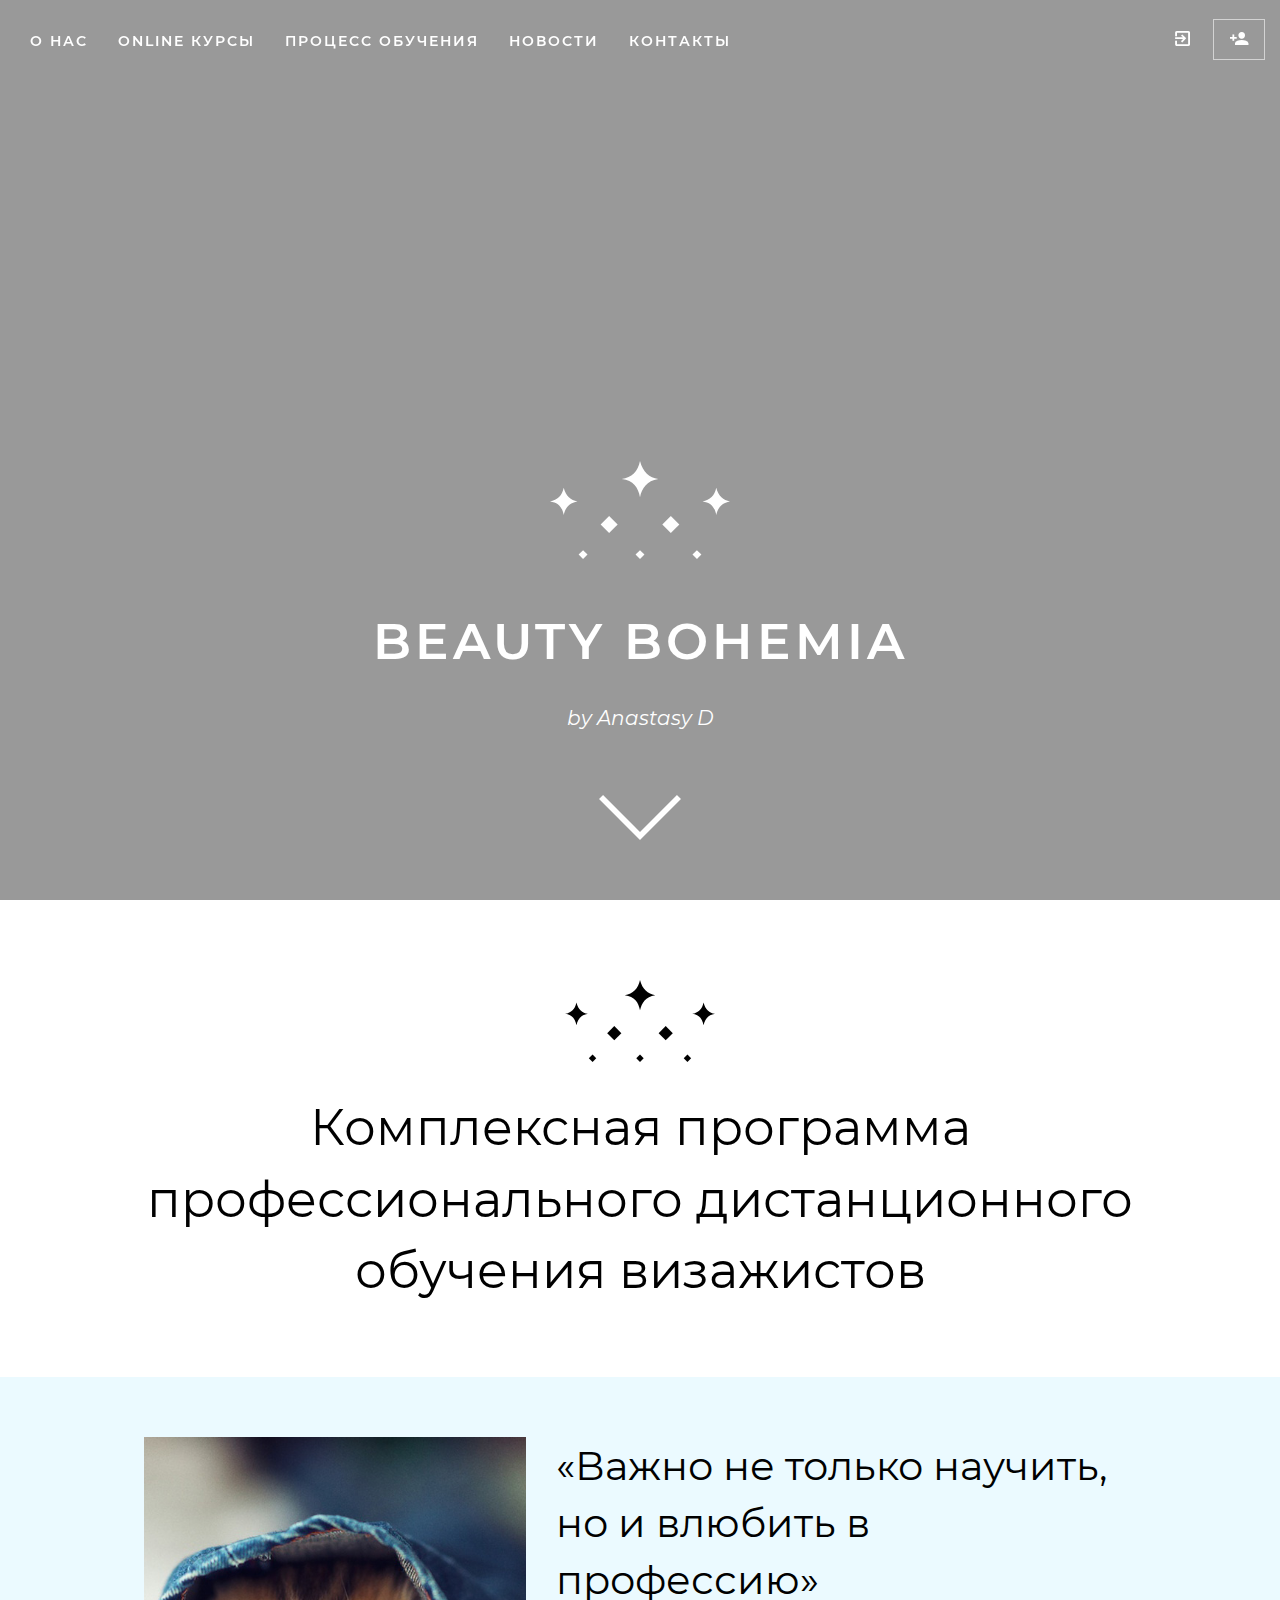
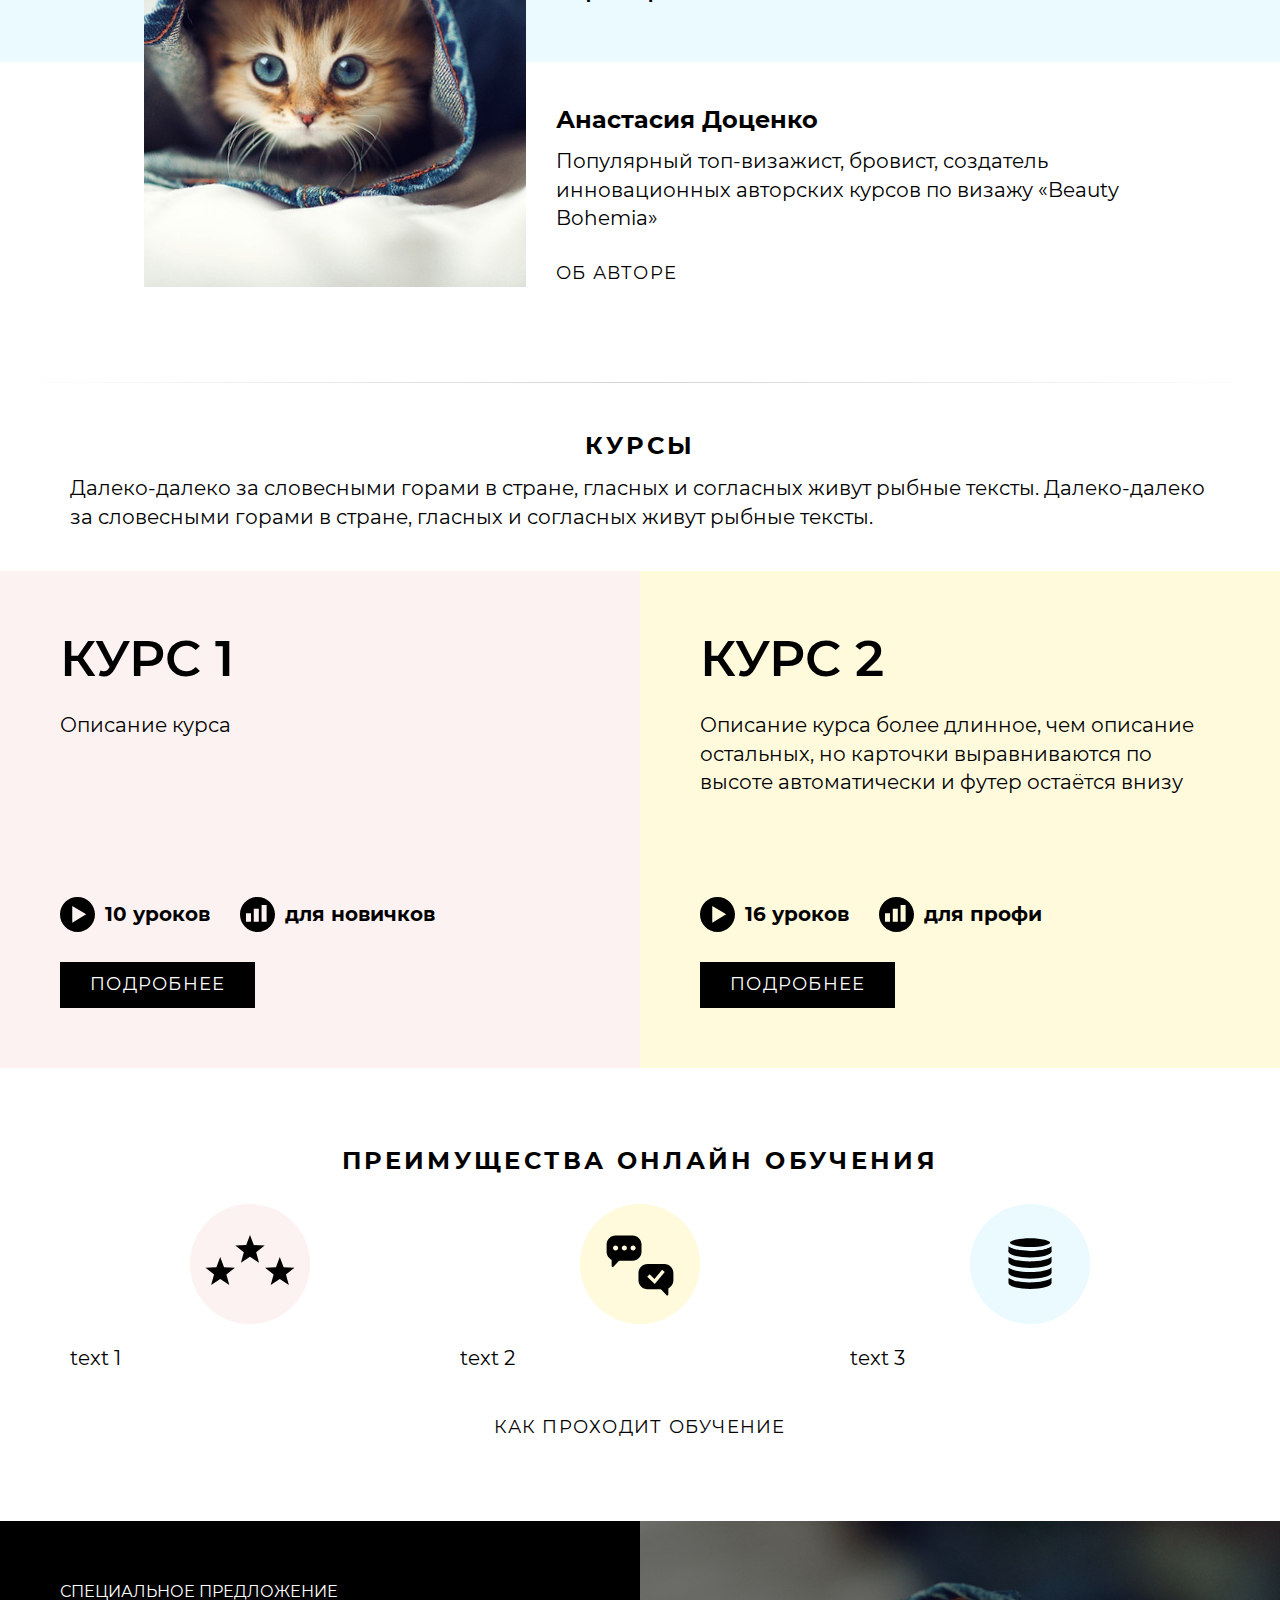
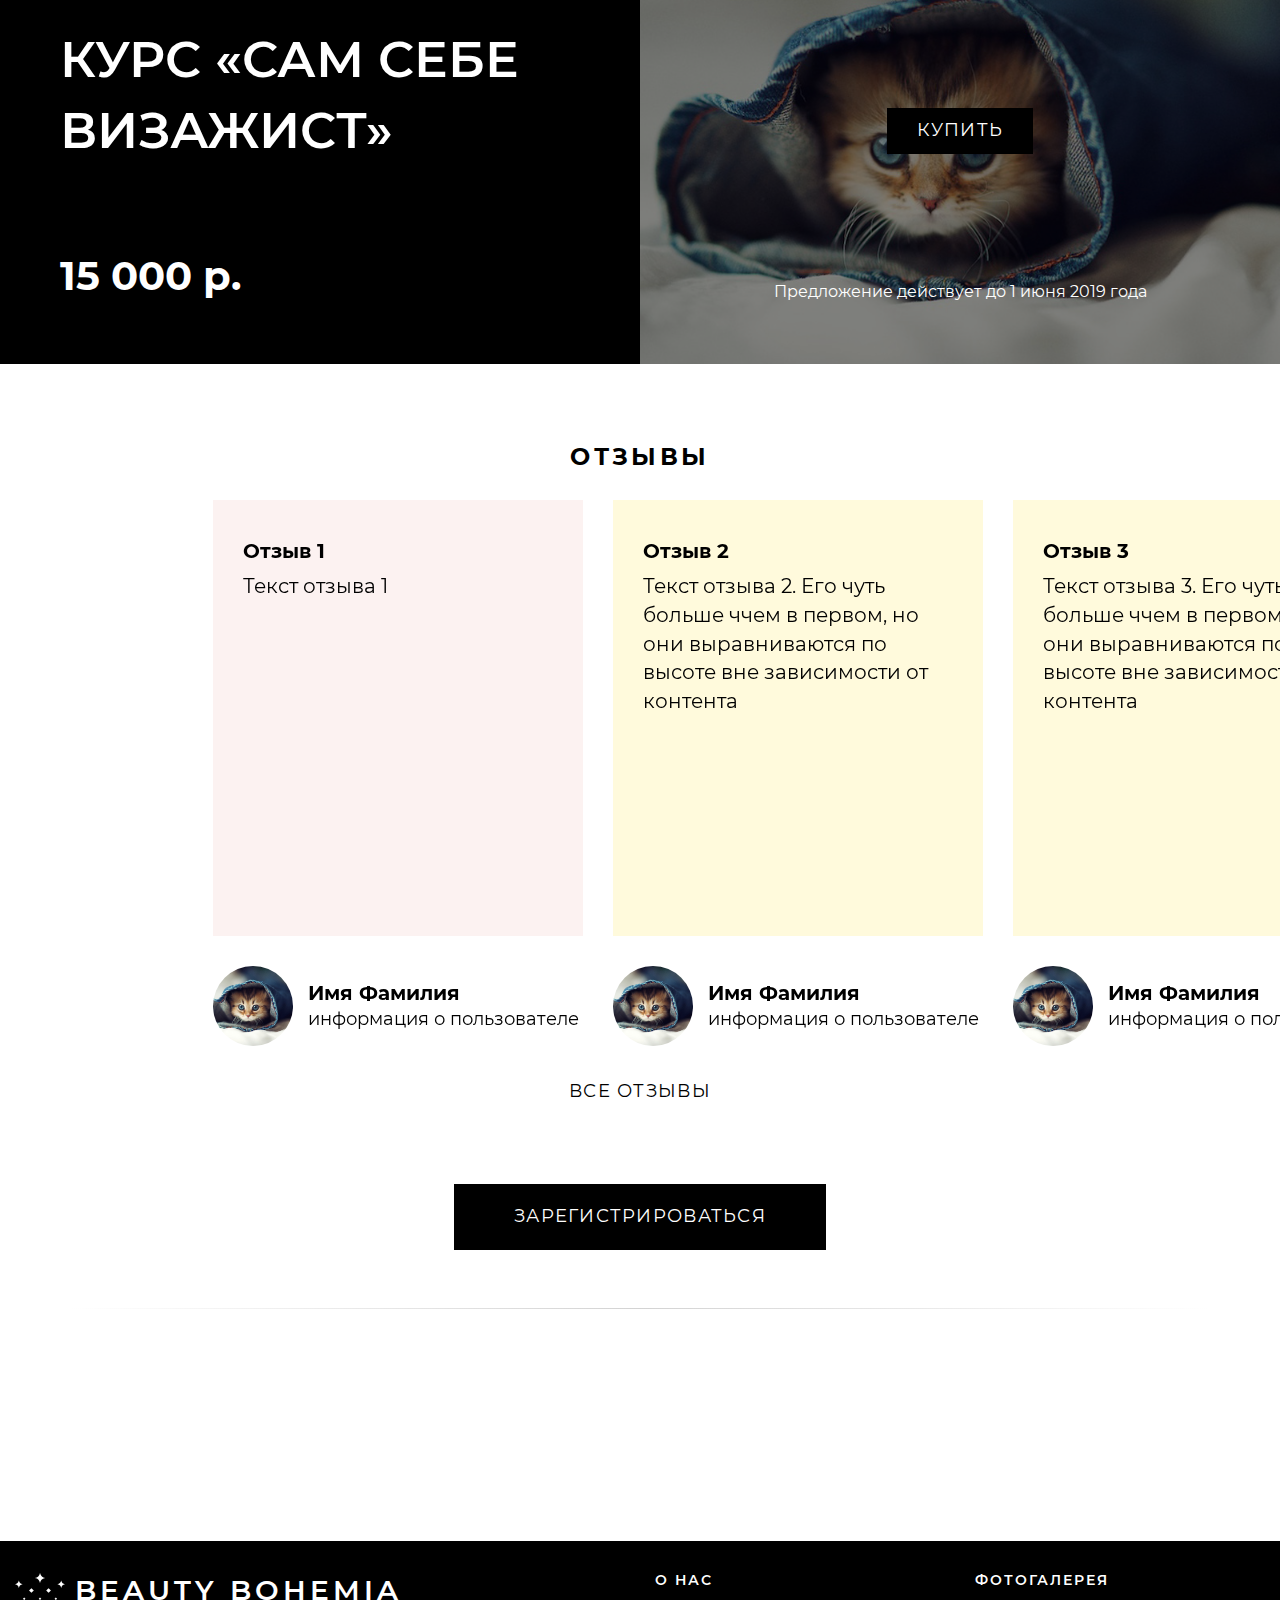
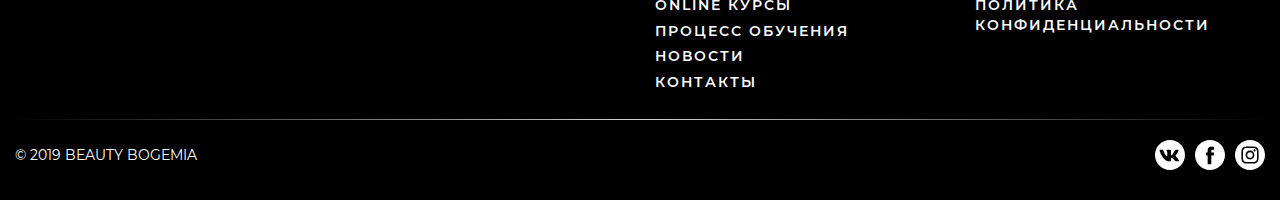
==== commit 149dd92c: "seo titles" ====
--- a/index.html
+++ b/index.html
@@ -222,7 +222,10 @@
                 <li class="Stock__item">
                   <div class="Stock__item__left" style="background-image:url('img/test.jpg')">
                     <div class="Stock__item__left__content">
-                      <div class="Stock__item__left__content__dscr"><span class="Stock__item__left__content__dscr__type">Специальное предложение</span><span class="Stock__item__left__content__dscr__title">Курс «Сам себе визажист»</span></div>
+                      <div class="Stock__item__left__content__dscr">
+                        <h2 class="Stock__item__left__content__dscr__type">Специальное предложение</h2>
+                        <h3 class="Stock__item__left__content__dscr__title">Курс «Сам себе визажист»</h3>
+                      </div>
                       <div class="Stock__item__left__content__footer"><span class="Stock__item__left__content__footer__cost">15 000 р.</span>
                               <a class="ctmBtn Stock__item__left__content__footer__buy">Купить</a><span class="Stock__item__left__content__footer__dscr">Предложение действует до 1 июня 2019 года</span>
                       </div>
--- a/styles/main.min.css
+++ b/styles/main.min.css
@@ -1 +1 @@
-.ctmBtn:hover,.ctmLink:hover{opacity:.7;cursor:pointer}.InstPhoto,.Reviews,.SocialLinks,.ctmBtn{overflow-x:hidden}.AuthBtns__item__logOut,.AuthBtns__item__logOut:focus,.AuthBtns__item__logOut:hover,.AuthBtns__item__personalArea,.AuthBtns__item__personalArea:focus,.AuthBtns__item__personalArea:hover,.AuthBtns__item__signIn,.AuthBtns__item__signIn:focus,.AuthBtns__item__signIn:hover,.AuthBtns__item__signUp,.AuthBtns__item__signUp:focus,.AuthBtns__item__signUp:hover,.CoursePrev__list__item__card,.CoursePrev__list__item__card:focus,.CoursePrev__list__item__card:hover,.FgMenu__mainContainer__content__list__item__link,.FgMenu__mainContainer__content__list__item__link:focus,.FgMenu__mainContainer__content__list__item__link:hover,.InstPhoto__list__item__card,.InstPhoto__list__item__card:focus,.InstPhoto__list__item__card:hover,.MainLogo__link,.MainLogo__link:focus,.MainLogo__link:hover,.MainNav__list__item__link,.MainNav__list__item__link:focus,.MainNav__list__item__link:hover,.News__item__card,.News__item__card:focus,.News__item__card:hover,.Reviews__list__item__card,.Reviews__list__item__card:focus,.Reviews__list__item__card:hover,.ShareLinks__list__item__link,.ShareLinks__list__item__link:focus,.ShareLinks__list__item__link:hover,.SocialLinks__list__item__link,.SocialLinks__list__item__link:focus,.SocialLinks__list__item__link:hover,.mainContacts__list__item__link,.mainContacts__list__item__link:focus,.mainContacts__list__item__link:hover{text-decoration:none;outline:0;color:inherit}.AuthBtns,.CoursePrev__list,.Courses,.FgMenu__mainContainer__content__list,.InstPhoto__list,.MainNav__list,.News,.Reviews__list,.ShareLinks__list,.SocialLinks__list,.Stock,.advantages,.mainContacts__list{padding:0;margin:0;list-style-type:none}.MainLogo__link__dscr__title,.News__item__card__dscr__main__text,.News__item__card__dscr__main__title,.PageTitle__content__title{margin:0;padding:0}.CoursePrev{overflow:hidden}.CoursePrev__list,.ShareLinks__list{display:-webkit-box;display:-webkit-flex;display:-moz-box;display:-ms-flexbox;display:flex;-webkit-box-orient:horizontal;-webkit-box-direction:normal;-webkit-flex-direction:row;-moz-box-orient:horizontal;-moz-box-direction:normal;-ms-flex-direction:row;flex-direction:row;margin:0 -15px -30px;-webkit-flex-wrap:wrap;-ms-flex-wrap:wrap;flex-wrap:wrap}.big-mn-left,.big-mn-x{margin-left:80px}.big-mn-right,.big-mn-x{margin-right:80px}.big-mn-top,.big-mn-y{margin-top:80px}.CoursePrev__list__item,.Reviews--threeReviews .Reviews__next,.Reviews--threeReviews .Reviews__pre,.ShareLinks__list__item{-webkit-flex-direction:row;-webkit-box-orient:horizontal;-webkit-box-direction:normal;-moz-box-orient:horizontal;-moz-box-direction:normal}.CoursePrev__list__item,.ShareLinks__list__item{display:-webkit-box;display:-webkit-flex;display:-moz-box;display:-ms-flexbox;display:flex;-ms-flex-direction:row;flex-direction:row;-webkit-box-align:stretch;-webkit-align-items:stretch;-moz-box-align:stretch;-ms-flex-align:stretch;align-items:stretch;padding:0 15px 30px;-webkit-align-self:stretch;-ms-flex-item-align:stretch;align-self:stretch}.FgMenu__btnContainer,.FgMenu__btnContainer__item,.Reviews--threeReviews .Reviews__next,.Reviews--threeReviews .Reviews__pre{display:-webkit-box;display:-webkit-flex;display:-moz-box;display:-ms-flexbox}.AuthorInfo__card__imgContainer__img,.CoursePrev__list__item__card,.InstPhoto__list__item__card__imgContainer__img,.News__item__card__imgContainer__img,.PageTitle__bg,.ProfileInfo__imgContainer__img,.Stock__item__left,.Stock__item__right,.User__imgContainer__img,.startScreen{-webkit-background-size:cover;background-size:cover;background-position:center center;background-repeat:no-repeat}.scrollbar::-webkit-scrollbar-track,body::-webkit-scrollbar-track,html::-webkit-scrollbar-track{-webkit-box-shadow:none;border-radius:0;background-color:#e4e4e4}.scrollbar::-webkit-scrollbar,body::-webkit-scrollbar,html::-webkit-scrollbar{width:12px;background-color:#e4e4e4;border-radius:0}.scrollbar::-webkit-scrollbar-thumb,body::-webkit-scrollbar-thumb,html::-webkit-scrollbar-thumb{border-radius:0;-webkit-box-shadow:none;background-color:#000}.Reviews--threeReviews .Reviews__next,.Reviews--threeReviews .Reviews__pre{position:absolute;top:0;display:flex;height:100%;-ms-flex-direction:row;flex-direction:row;-webkit-box-align:center;-webkit-align-items:center;-moz-box-align:center;-ms-flex-align:center;align-items:center;-webkit-box-pack:center;-webkit-justify-content:center;-moz-box-pack:center;-ms-flex-pack:center;justify-content:center;z-index:1;color:#000;cursor:pointer;-webkit-transition:opacity .5s ease-in-out;-o-transition:opacity .5s ease-in-out;-moz-transition:opacity .5s ease-in-out;transition:opacity .5s ease-in-out}.FgMenu__mainContainer__content__list__item__link:focus,.FgMenu__mainContainer__content__list__item__link:hover{color:inherit}.FgMenu__bg,.FgMenu__mainContainer{-webkit-transition:.3s;-o-transition:.3s;-moz-transition:.3s}.FgMenu__btnContainer{position:relative;display:flex;-webkit-box-orient:horizontal;-webkit-box-direction:normal;-webkit-flex-direction:row;-moz-box-orient:horizontal;-moz-box-direction:normal;-ms-flex-direction:row;flex-direction:row}.FgMenu__btnContainer--xLeft{-webkit-box-pack:start;-webkit-justify-content:flex-start;-moz-box-pack:start;-ms-flex-pack:start;justify-content:flex-start}.FgMenu__btnContainer--xRight{-webkit-box-pack:end;-webkit-justify-content:flex-end;-moz-box-pack:end;-ms-flex-pack:end;justify-content:flex-end}.FgMenu__btnContainer--xCenter{-webkit-box-pack:center;-webkit-justify-content:center;-moz-box-pack:center;-ms-flex-pack:center;justify-content:center}.FgMenu__btnContainer--yTop{-webkit-box-align:start;-webkit-align-items:flex-start;-moz-box-align:start;-ms-flex-align:start;align-items:flex-start}.FgMenu__btnContainer--yCenter{-webkit-box-align:center;-webkit-align-items:center;-moz-box-align:center;-ms-flex-align:center;align-items:center}.FgMenu__btnContainer--yEnd{-webkit-box-align:end;-webkit-align-items:flex-end;-moz-box-align:end;-ms-flex-align:end;align-items:flex-end}.FgMenu__btnContainer__item,body{-webkit-flex-direction:column;-webkit-box-orient:vertical;-moz-box-orient:vertical;-webkit-box-direction:normal;-moz-box-direction:normal}.FgMenu__btnContainer__item{width:22px;height:14px;display:flex;-ms-flex-direction:column;flex-direction:column;-webkit-box-pack:justify;-webkit-justify-content:space-between;-moz-box-pack:justify;-ms-flex-pack:justify;justify-content:space-between;-webkit-box-align:center;-webkit-align-items:center;-moz-box-align:center;-ms-flex-align:center;align-items:center;cursor:pointer;position:relative}.FgMenu__btnContainer__item__bottom,.FgMenu__btnContainer__item__mid,.FgMenu__btnContainer__item__top{width:100%;height:2px}.FgMenu__btnContainer--blackBg .FgMenu__btnContainer__item__bottom,.FgMenu__btnContainer--blackBg .FgMenu__btnContainer__item__mid,.FgMenu__btnContainer--blackBg .FgMenu__btnContainer__item__top{background-color:#fff}.FgMenu__btnContainer--whiteBg .FgMenu__btnContainer__item__bottom,.FgMenu__btnContainer--whiteBg .FgMenu__btnContainer__item__mid,.FgMenu__btnContainer--whiteBg .FgMenu__btnContainer__item__top{background-color:#333}.FgMenu__btnContainer--active .FgMenu__btnContainer__item{height:18px}.FgMenu__btnContainer--active .FgMenu__btnContainer__item__top{position:absolute;-webkit-transform:rotate(45deg);-moz-transform:rotate(45deg);-ms-transform:rotate(45deg);-o-transform:rotate(45deg);transform:rotate(45deg);z-index:1;top:8px}.FgMenu__btnContainer--active .FgMenu__btnContainer__item__mid{position:absolute;top:9px;background-color:rgba(0,0,0,0)}.FgMenu__btnContainer--active .FgMenu__btnContainer__item__bottom{position:absolute;-webkit-transform:rotate(-45deg);-moz-transform:rotate(-45deg);-ms-transform:rotate(-45deg);-o-transform:rotate(-45deg);transform:rotate(-45deg);z-index:2;top:8px}.FgMenu__btnContainer--icon .FgMenu__btnContainer__item{height:auto}.FgMenu__mainContainer{display:-webkit-box;display:-webkit-flex;display:-moz-box;display:-ms-flexbox;display:flex;width:100%;position:fixed;height:100%;z-index:1000;background-color:#fff;transition:.3s;box-size:border-box}.FgMenu__mainContainer__content{padding:30px 30px 0;width:100%;overflow-y:auto;opacity:1;-webkit-transition:.1s;-o-transition:.1s;-moz-transition:.1s;transition:.1s}.big-pd-left,.big-pd-x{padding-left:80px}.big-pd-right,.big-pd-x{padding-right:80px}.big-pd-top,.big-pd-y{padding-top:80px}.big-pd-bottom,.big-pd-y{padding-bottom:80px}.FgMenu__mainContainer__content--hide{opacity:0!important}.FgMenu__mainContainer__content__list{text-align:center}.FgMenu__mainContainer__content__list__item__link{position:relative;font-family:Montserrat-SemiBold;color:#333;display:inline-block;font-size:1rem;letter-spacing:2px;-webkit-transition:color .3s ease-in-out;-o-transition:color .3s ease-in-out;-moz-transition:color .3s ease-in-out;transition:color .3s ease-in-out;text-transform:uppercase;margin-bottom:3px}.FgMenu__bg,.vueEl,body{display:-webkit-box;display:-webkit-flex;display:-moz-box;display:-ms-flexbox}.big-mn-bottom,.big-mn-y{margin-bottom:80px}.FgMenu__mainContainer__content__list__item__link::after{-webkit-box-sizing:inherit;-moz-box-sizing:inherit;box-sizing:inherit;content:'';position:absolute;bottom:0;left:0;width:0;height:1px;background-color:#000;-webkit-transition:width .25s ease-in-out;-o-transition:width .25s ease-in-out;-moz-transition:width .25s ease-in-out;transition:width .25s ease-in-out}.FgMenu__mainContainer__content__list__item__link:hover::after,.FgMenu__mainContainer__content__list__item__link:hover:focus::after{width:100%}.FgMenu__mainContainer__content__list__item__link:focus::after{width:0}.FgMenu__mainContainer--hide{height:0!important}.FgMenu__mainContainer--hide .FgMenu__mainContainer__content{padding-top:0}.FgMenu__mainContainer--blackBg .FgMenu__mainContainer__content__list{padding:0;margin:30px 0;list-style-type:none}.FgMenu__mainContainer--blackBg .FgMenu__mainContainer__content__list__item__link{padding:10px 0;color:#e9e9e9}.FgMenu__mainContainer--blackBg .FgMenu__mainContainer__content__list .FgMenu__mainContainer__content__list{padding-left:10px;margin-top:0;margin-bottom:15px}.FgMenu__bg{display:flex;width:100%;position:fixed;height:100%;z-index:999;background-color:#c8c8c8;opacity:.6;transition:.3s}.FgMenu__bg--hide{opacity:0!important;-webkit-transition:.3s;-o-transition:.3s;-moz-transition:.3s;transition:.3s}.FgMenu__noScrolling{overflow-y:hidden}body,html{height:100%;font-family:Montserrat-Regular,sans-serif;font-size:20px;line-height:1.42857143;color:#000}body{display:flex;-ms-flex-direction:column;flex-direction:column}.vueEl{height:100%;display:flex;-webkit-box-orient:vertical;-webkit-box-direction:normal;-webkit-flex-direction:column;-moz-box-orient:vertical;-moz-box-direction:normal;-ms-flex-direction:column;flex-direction:column}.SocialLinks,.flex{display:-webkit-box;display:-webkit-flex;display:-moz-box;display:-ms-flexbox}.MainContent{-webkit-box-flex:1;-webkit-flex:1 0 auto;-moz-box-flex:1;-ms-flex:1 0 auto;flex:1 0 auto}.MainFooter{-webkit-flex-shrink:0;-ms-flex-negative:0;flex-shrink:0}.SocialLinks,.r-flex{-webkit-flex-direction:row}.flex{display:flex}.r-flex{-webkit-box-orient:horizontal;-webkit-box-direction:normal;-moz-box-orient:horizontal;-moz-box-direction:normal;-ms-flex-direction:row;flex-direction:row;-webkit-flex-wrap:wrap;-ms-flex-wrap:wrap;flex-wrap:wrap}.MainLogo__link,.c-flex{-webkit-flex-direction:column}.c-flex{-webkit-box-orient:vertical;-webkit-box-direction:normal;-moz-box-orient:vertical;-moz-box-direction:normal;-ms-flex-direction:column;flex-direction:column}.justify-content-start{-webkit-box-pack:start;-webkit-justify-content:flex-start;-moz-box-pack:start;-ms-flex-pack:start;justify-content:flex-start}.justify-content-center{-webkit-box-pack:center;-webkit-justify-content:center;-moz-box-pack:center;-ms-flex-pack:center;justify-content:center}.justify-content-end{-webkit-box-pack:end;-webkit-justify-content:flex-end;-moz-box-pack:end;-ms-flex-pack:end;justify-content:flex-end}.justify-content-space-between{-webkit-box-pack:justify;-webkit-justify-content:space-between;-moz-box-pack:justify;-ms-flex-pack:justify;justify-content:space-between}.align-items-center{-webkit-box-align:center;-webkit-align-items:center;-moz-box-align:center;-ms-flex-align:center;align-items:center}.align-items-start{-webkit-box-align:start;-webkit-align-items:flex-start;-moz-box-align:start;-ms-flex-align:start;align-items:flex-start}.align-self-stretch{-webkit-align-self:stretch;-ms-flex-item-align:stretch;align-self:stretch}.no-wrap{-webkit-flex-wrap:nowrap;-ms-flex-wrap:nowrap;flex-wrap:nowrap}.wrap{-webkit-flex-wrap:wrap;-ms-flex-wrap:wrap;flex-wrap:wrap}@media (min-width:1200px){.lg-flex{display:-webkit-box;display:-webkit-flex;display:-moz-box;display:-ms-flexbox;display:flex}.lg-justify-content-start{-webkit-box-pack:start;-webkit-justify-content:flex-start;-moz-box-pack:start;-ms-flex-pack:start;justify-content:flex-start}}@media (max-width:1199.99px){.FgMenu__mainContainer{width:100%}.md-flex{display:-webkit-box;display:-webkit-flex;display:-moz-box;display:-ms-flexbox;display:flex}.md-justify-content-start{-webkit-box-pack:start;-webkit-justify-content:flex-start;-moz-box-pack:start;-ms-flex-pack:start;justify-content:flex-start}}@media (max-width:991.99px){.FgMenu__mainContainer{width:100%}.sm-flex{display:-webkit-box;display:-webkit-flex;display:-moz-box;display:-ms-flexbox;display:flex}.sm-justify-content-start{-webkit-box-pack:start;-webkit-justify-content:flex-start;-moz-box-pack:start;-ms-flex-pack:start;justify-content:flex-start}}@media (max-width:767.99px){.FgMenu__mainContainer{width:100%}.FgMenu__mainContainer .navbar-form{padding:0 15px;-webkit-box-shadow:none;box-shadow:none;border:none}.xs-flex{display:-webkit-box;display:-webkit-flex;display:-moz-box;display:-ms-flexbox;display:flex}.xs-justify-content-start{-webkit-box-pack:start;-webkit-justify-content:flex-start;-moz-box-pack:start;-ms-flex-pack:start;justify-content:flex-start}.xs-justify-content-center{-webkit-box-pack:center;-webkit-justify-content:center;-moz-box-pack:center;-ms-flex-pack:center;justify-content:center}.xs-flex-direction-column{-webkit-box-orient:vertical;-webkit-box-direction:normal;-webkit-flex-direction:column;-moz-box-orient:vertical;-moz-box-direction:normal;-ms-flex-direction:column;flex-direction:column}.xs-align-items-center{-webkit-box-align:center;-webkit-align-items:center;-moz-box-align:center;-ms-flex-align:center;align-items:center}}.SocialLinks,.SocialLinks__list{-webkit-box-orient:horizontal;-webkit-box-direction:normal;-moz-box-orient:horizontal;-moz-box-direction:normal}.big-pd{padding:80px}.mid-pd-left,.mid-pd-x{padding-left:60px}.mid-pd-right,.mid-pd-x{padding-right:60px}.mid-pd-top,.mid-pd-y{padding-top:60px}.mid-pd-bottom,.mid-pd-y{padding-bottom:60px}.big-mn{margin:80px}.mid-mn-left,.mid-mn-x{margin-left:60px}.mid-mn-right,.mid-mn-x{margin-right:60px}.mid-mn-top,.mid-mn-y{margin-top:60px}.mid-mn-bottom,.mid-mn-y{margin-bottom:60px}.mid-pd{padding:60px}.std-pd-left,.std-pd-x{padding-left:30px}.std-pd-right,.std-pd-x{padding-right:30px}.std-pd-top,.std-pd-y{padding-top:30px}.std-pd-bottom,.std-pd-y{padding-bottom:30px}.mid-mn{margin:60px}.std-mn-left,.std-mn-x{margin-left:30px}.std-mn-right,.std-mn-x{margin-right:30px}.std-mn-top,.std-mn-y{margin-top:30px}.std-mn-bottom,.std-mn-y{margin-bottom:30px}.std-pd{padding:30px}.sml-pd-left,.sml-pd-x{padding-left:15px}.sml-pd-right,.sml-pd-x{padding-right:15px}.sml-pd-top,.sml-pd-y{padding-top:15px}.sml-pd-bottom,.sml-pd-y{padding-bottom:15px}.std-mn{margin:30px}.sml-mn-left,.sml-mn-x{margin-left:15px}.sml-mn-right,.sml-mn-x{margin-right:15px}.sml-mn-top,.sml-mn-y{margin-top:15px}.sml-mn-bottom,.sml-mn-y{margin-bottom:15px}.sml-pd{padding:15px}.xsm-pd-left,.xsm-pd-x{padding-left:5px}.xsm-pd-right,.xsm-pd-x{padding-right:5px}.xsm-pd-top,.xsm-pd-y{padding-top:5px}.xsm-pd-bottom,.xsm-pd-y{padding-bottom:5px}.sml-mn{margin:15px}.xsm-mn-left,.xsm-mn-x{margin-left:5px}.xsm-mn-right,.xsm-mn-x{margin-right:5px}.xsm-mn-top,.xsm-mn-y{margin-top:5px}.xsm-mn-bottom,.xsm-mn-y{margin-bottom:5px}.xsm-pd{padding:5px}.xsm-mn{margin:5px}@media (min-width:1200px){.big-pd-left-lg,.big-pd-x-lg{padding-left:80px}.big-pd-right-lg,.big-pd-x-lg{padding-right:80px}.big-pd-top-lg,.big-pd-y-lg{padding-top:80px}.big-pd-bottom-lg,.big-pd-y-lg{padding-bottom:80px}.big-mn-left-lg,.big-mn-x-lg{margin-left:80px}.big-mn-right-lg,.big-mn-x-lg{margin-right:80px}.big-mn-top-lg,.big-mn-y-lg{margin-top:80px}.big-mn-bottom-lg,.big-mn-y-lg{margin-bottom:80px}.big-pd-lg{padding:80px}.mid-pd-left-lg,.mid-pd-x-lg{padding-left:60px}.mid-pd-right-lg,.mid-pd-x-lg{padding-right:60px}.mid-pd-top-lg,.mid-pd-y-lg{padding-top:60px}.mid-pd-bottom-lg,.mid-pd-y-lg{padding-bottom:60px}.big-mn-lg{margin:80px}.mid-mn-left-lg,.mid-mn-x-lg{margin-left:60px}.mid-mn-right-lg,.mid-mn-x-lg{margin-right:60px}.mid-mn-top-lg,.mid-mn-y-lg{margin-top:60px}.mid-mn-bottom-lg,.mid-mn-y-lg{margin-bottom:60px}.mid-pd-lg{padding:60px}.std-pd-left-lg,.std-pd-x-lg{padding-left:30px}.std-pd-right-lg,.std-pd-x-lg{padding-right:30px}.std-pd-top-lg,.std-pd-y-lg{padding-top:30px}.std-pd-bottom-lg,.std-pd-y-lg{padding-bottom:30px}.mid-mn-lg{margin:60px}.std-mn-left-lg,.std-mn-x-lg{margin-left:30px}.std-mn-right-lg,.std-mn-x-lg{margin-right:30px}.std-mn-top-lg,.std-mn-y-lg{margin-top:30px}.std-mn-bottom-lg,.std-mn-y-lg{margin-bottom:30px}.std-pd-lg{padding:30px}.sml-pd-left-lg,.sml-pd-x-lg{padding-left:15px}.sml-pd-right-lg,.sml-pd-x-lg{padding-right:15px}.sml-pd-top-lg,.sml-pd-y-lg{padding-top:15px}.sml-pd-bottom-lg,.sml-pd-y-lg{padding-bottom:15px}.std-mn-lg{margin:30px}.sml-mn-left-lg,.sml-mn-x-lg{margin-left:15px}.sml-mn-right-lg,.sml-mn-x-lg{margin-right:15px}.sml-mn-top-lg,.sml-mn-y-lg{margin-top:15px}.sml-mn-bottom-lg,.sml-mn-y-lg{margin-bottom:15px}.sml-pd-lg{padding:15px}.xsm-pd-left-lg,.xsm-pd-x-lg{padding-left:5px}.xsm-pd-right-lg,.xsm-pd-x-lg{padding-right:5px}.xsm-pd-top-lg,.xsm-pd-y-lg{padding-top:5px}.xsm-pd-bottom-lg,.xsm-pd-y-lg{padding-bottom:5px}.sml-mn-lg{margin:15px}.xsm-mn-left-lg,.xsm-mn-x-lg{margin-left:5px}.xsm-mn-right-lg,.xsm-mn-x-lg{margin-right:5px}.xsm-mn-top-lg,.xsm-mn-y-lg{margin-top:5px}.xsm-mn-bottom-lg,.xsm-mn-y-lg{margin-bottom:5px}.xsm-pd-lg{padding:5px}.xsm-mn-lg{margin:5px}}@media (max-width:1199px){.big-pd-left-md,.big-pd-x-md{padding-left:80px}.big-pd-right-md,.big-pd-x-md{padding-right:80px}.big-pd-top-md,.big-pd-y-md{padding-top:80px}.big-pd-bottom-md,.big-pd-y-md{padding-bottom:80px}.big-mn-left-md,.big-mn-x-md{margin-left:80px}.big-mn-right-md,.big-mn-x-md{margin-right:80px}.big-mn-top-md,.big-mn-y-md{margin-top:80px}.big-mn-bottom-md,.big-mn-y-md{margin-bottom:80px}.big-pd-md{padding:80px}.mid-pd-left-md,.mid-pd-x-md{padding-left:60px}.mid-pd-right-md,.mid-pd-x-md{padding-right:60px}.mid-pd-top-md,.mid-pd-y-md{padding-top:60px}.mid-pd-bottom-md,.mid-pd-y-md{padding-bottom:60px}.big-mn-md{margin:80px}.mid-mn-left-md,.mid-mn-x-md{margin-left:60px}.mid-mn-right-md,.mid-mn-x-md{margin-right:60px}.mid-mn-top-md,.mid-mn-y-md{margin-top:60px}.mid-mn-bottom-md,.mid-mn-y-md{margin-bottom:60px}.mid-pd-md{padding:60px}.std-pd-left-md,.std-pd-x-md{padding-left:30px}.std-pd-right-md,.std-pd-x-md{padding-right:30px}.std-pd-top-md,.std-pd-y-md{padding-top:30px}.std-pd-bottom-md,.std-pd-y-md{padding-bottom:30px}.mid-mn-md{margin:60px}.std-mn-left-md,.std-mn-x-md{margin-left:30px}.std-mn-right-md,.std-mn-x-md{margin-right:30px}.std-mn-top-md,.std-mn-y-md{margin-top:30px}.std-mn-bottom-md,.std-mn-y-md{margin-bottom:30px}.std-pd-md{padding:30px}.sml-pd-left-md,.sml-pd-x-md{padding-left:15px}.sml-pd-right-md,.sml-pd-x-md{padding-right:15px}.sml-pd-top-md,.sml-pd-y-md{padding-top:15px}.sml-pd-bottom-md,.sml-pd-y-md{padding-bottom:15px}.std-mn-md{margin:30px}.sml-mn-left-md,.sml-mn-x-md{margin-left:15px}.sml-mn-right-md,.sml-mn-x-md{margin-right:15px}.sml-mn-top-md,.sml-mn-y-md{margin-top:15px}.sml-mn-bottom-md,.sml-mn-y-md{margin-bottom:15px}.sml-pd-md{padding:15px}.xsm-pd-left-md,.xsm-pd-x-md{padding-left:5px}.xsm-pd-right-md,.xsm-pd-x-md{padding-right:5px}.xsm-pd-top-md,.xsm-pd-y-md{padding-top:5px}.xsm-pd-bottom-md,.xsm-pd-y-md{padding-bottom:5px}.sml-mn-md{margin:15px}.xsm-mn-left-md,.xsm-mn-x-md{margin-left:5px}.xsm-mn-right-md,.xsm-mn-x-md{margin-right:5px}.xsm-mn-top-md,.xsm-mn-y-md{margin-top:5px}.xsm-mn-bottom-md,.xsm-mn-y-md{margin-bottom:5px}.xsm-pd-md{padding:5px}.xsm-mn-md{margin:5px}}@media (max-width:991.9px){.big-pd-left-sm,.big-pd-x-sm{padding-left:80px}.big-pd-right-sm,.big-pd-x-sm{padding-right:80px}.big-pd-top-sm,.big-pd-y-sm{padding-top:80px}.big-pd-bottom-sm,.big-pd-y-sm{padding-bottom:80px}.big-mn-left-sm,.big-mn-x-sm{margin-left:80px}.big-mn-right-sm,.big-mn-x-sm{margin-right:80px}.big-mn-top-sm,.big-mn-y-sm{margin-top:80px}.big-mn-bottom-sm,.big-mn-y-sm{margin-bottom:80px}.big-pd-sm{padding:80px}.mid-pd-left-sm,.mid-pd-x-sm{padding-left:60px}.mid-pd-right-sm,.mid-pd-x-sm{padding-right:60px}.mid-pd-top-sm,.mid-pd-y-sm{padding-top:60px}.mid-pd-bottom-sm,.mid-pd-y-sm{padding-bottom:60px}.big-mn-sm{margin:80px}.mid-mn-left-sm,.mid-mn-x-sm{margin-left:60px}.mid-mn-right-sm,.mid-mn-x-sm{margin-right:60px}.mid-mn-top-sm,.mid-mn-y-sm{margin-top:60px}.mid-mn-bottom-sm,.mid-mn-y-sm{margin-bottom:60px}.mid-pd-sm{padding:60px}.std-pd-left-sm,.std-pd-x-sm{padding-left:30px}.std-pd-right-sm,.std-pd-x-sm{padding-right:30px}.std-pd-top-sm,.std-pd-y-sm{padding-top:30px}.std-pd-bottom-sm,.std-pd-y-sm{padding-bottom:30px}.mid-mn-sm{margin:60px}.std-mn-left-sm,.std-mn-x-sm{margin-left:30px}.std-mn-right-sm,.std-mn-x-sm{margin-right:30px}.std-mn-top-sm,.std-mn-y-sm{margin-top:30px}.std-mn-bottom-sm,.std-mn-y-sm{margin-bottom:30px}.std-pd-sm{padding:30px}.sml-pd-left-sm,.sml-pd-x-sm{padding-left:15px}.sml-pd-right-sm,.sml-pd-x-sm{padding-right:15px}.sml-pd-top-sm,.sml-pd-y-sm{padding-top:15px}.sml-pd-bottom-sm,.sml-pd-y-sm{padding-bottom:15px}.std-mn-sm{margin:30px}.sml-mn-left-sm,.sml-mn-x-sm{margin-left:15px}.sml-mn-right-sm,.sml-mn-x-sm{margin-right:15px}.sml-mn-top-sm,.sml-mn-y-sm{margin-top:15px}.sml-mn-bottom-sm,.sml-mn-y-sm{margin-bottom:15px}.sml-pd-sm{padding:15px}.xsm-pd-left-sm,.xsm-pd-x-sm{padding-left:5px}.xsm-pd-right-sm,.xsm-pd-x-sm{padding-right:5px}.xsm-pd-top-sm,.xsm-pd-y-sm{padding-top:5px}.xsm-pd-bottom-sm,.xsm-pd-y-sm{padding-bottom:5px}.sml-mn-sm{margin:15px}.xsm-mn-left-sm,.xsm-mn-x-sm{margin-left:5px}.xsm-mn-right-sm,.xsm-mn-x-sm{margin-right:5px}.xsm-mn-top-sm,.xsm-mn-y-sm{margin-top:5px}.xsm-mn-bottom-sm,.xsm-mn-y-sm{margin-bottom:5px}.xsm-pd-sm{padding:5px}.xsm-mn-sm{margin:5px}}@media (max-width:767.9px){.big-pd-left-xs,.big-pd-x-xs{padding-left:80px}.big-pd-right-xs,.big-pd-x-xs{padding-right:80px}.big-pd-top-xs,.big-pd-y-xs{padding-top:80px}.big-pd-bottom-xs,.big-pd-y-xs{padding-bottom:80px}.big-mn-left-xs,.big-mn-x-xs{margin-left:80px}.big-mn-right-xs,.big-mn-x-xs{margin-right:80px}.big-mn-top-xs,.big-mn-y-xs{margin-top:80px}.big-mn-bottom-xs,.big-mn-y-xs{margin-bottom:80px}.big-pd-xs{padding:80px}.mid-pd-left-xs,.mid-pd-x-xs{padding-left:60px}.mid-pd-right-xs,.mid-pd-x-xs{padding-right:60px}.mid-pd-top-xs,.mid-pd-y-xs{padding-top:60px}.mid-pd-bottom-xs,.mid-pd-y-xs{padding-bottom:60px}.big-mn-xs{margin:80px}.mid-mn-left-xs,.mid-mn-x-xs{margin-left:60px}.mid-mn-right-xs,.mid-mn-x-xs{margin-right:60px}.mid-mn-top-xs,.mid-mn-y-xs{margin-top:60px}.mid-mn-bottom-xs,.mid-mn-y-xs{margin-bottom:60px}.mid-pd-xs{padding:60px}.std-pd-left-xs,.std-pd-x-xs{padding-left:30px}.std-pd-right-xs,.std-pd-x-xs{padding-right:30px}.std-pd-top-xs,.std-pd-y-xs{padding-top:30px}.std-pd-bottom-xs,.std-pd-y-xs{padding-bottom:30px}.mid-mn-xs{margin:60px}.std-mn-left-xs,.std-mn-x-xs{margin-left:30px}.std-mn-right-xs,.std-mn-x-xs{margin-right:30px}.std-mn-top-xs,.std-mn-y-xs{margin-top:30px}.std-mn-bottom-xs,.std-mn-y-xs{margin-bottom:30px}.std-pd-xs{padding:30px}.sml-pd-left-xs,.sml-pd-x-xs{padding-left:15px}.sml-pd-right-xs,.sml-pd-x-xs{padding-right:15px}.sml-pd-top-xs,.sml-pd-y-xs{padding-top:15px}.sml-pd-bottom-xs,.sml-pd-y-xs{padding-bottom:15px}.std-mn-xs{margin:30px}.sml-mn-left-xs,.sml-mn-x-xs{margin-left:15px}.sml-mn-right-xs,.sml-mn-x-xs{margin-right:15px}.sml-mn-top-xs,.sml-mn-y-xs{margin-top:15px}.sml-mn-bottom-xs,.sml-mn-y-xs{margin-bottom:15px}.sml-pd-xs{padding:15px}.xsm-pd-left-xs,.xsm-pd-x-xs{padding-left:5px}.xsm-pd-right-xs,.xsm-pd-x-xs{padding-right:5px}.xsm-pd-top-xs,.xsm-pd-y-xs{padding-top:5px}.xsm-pd-bottom-xs,.xsm-pd-y-xs{padding-bottom:5px}.sml-mn-xs{margin:15px}.xsm-mn-left-xs,.xsm-mn-x-xs{margin-left:5px}.xsm-mn-right-xs,.xsm-mn-x-xs{margin-right:5px}.xsm-mn-top-xs,.xsm-mn-y-xs{margin-top:5px}.xsm-mn-bottom-xs,.xsm-mn-y-xs{margin-bottom:5px}.xsm-pd-xs{padding:5px}.xsm-mn-xs{margin:5px}}.h1,.h2,h1,h2{font-family:Montserrat-Bold;letter-spacing:.14em;margin:0;padding:0;text-transform:uppercase;text-align:center}@font-face{font-family:Montserrat-Regular;font-weight:400;font-style:normal;src:url(../fonts/Montserrat/Montserrat-Regular.woff)}@font-face{font-family:Montserrat-Bold;font-weight:400;font-style:normal;src:url(../fonts/Montserrat/Montserrat-Bold.woff)}@font-face{font-family:Montserrat-SemiBold;font-weight:400;font-style:normal;src:url(../fonts/Montserrat/Montserrat-SemiBold.woff)}@font-face{font-family:Montserrat-Italic;font-weight:400;font-style:normal;src:url(../fonts/Montserrat/Montserrat-Italic.woff)}.h1,h1{font-size:2rem;color:#000}.h2,h2{font-size:1.2rem;color:#000}.h3,.h4,h3,h4{font-family:Montserrat-Medium;color:#000}.h2.smallTitle,h2.smallTitle{font-size:1rem;font-family:Montserrat-Regular}.h3,h3{font-size:1.1rem}.h4,h4,p{font-size:1rem}.ctmBtn,.ctmLink{display:inline-block;font-size:.9rem;letter-spacing:.07em;outline:0}.whiteFont{color:#fff}.subWhiteFont{color:#e4e4e4}.ctmLink,.ctmLink:focus,.ctmLink:hover{text-decoration:none;color:#000}.boldFont{font-family:Montserrat-Bold}.mediumFont{font-family:Montserrat-Medium}@media (max-width:1199px){body,html{font-size:18px}}@media (max-width:991px){body,html{font-size:16px}}.accentBg{background-color:#000}.subBg{background-color:#fcf2f1}.subBg2{background-color:#fffadc}.subBg3{background-color:#ebfaff}.ctmLink{border-bottom:1px solid #000;text-transform:uppercase;-webkit-transition:opacity .3s ease-in-out;-o-transition:opacity .3s ease-in-out;-moz-transition:opacity .3s ease-in-out;transition:opacity .3s ease-in-out;border:none;background:0 0}.SocialLinks__list__item__link,.ctmBtn{-webkit-transition:opacity .3s ease-in-out;-o-transition:opacity .3s ease-in-out;-moz-transition:opacity .3s ease-in-out}.ctmLink:focus{cursor:pointer}.ctmBtn,.ctmBtn:focus,.ctmBtn:hover{color:#fff;text-decoration:none;background-color:#000}.ctmLink--noBorder{border-bottom:none}.ctmLink--lower{text-transform:none}.ctmBtn{padding:10px 30px;text-transform:uppercase;border:none;transition:opacity .3s ease-in-out;max-width:100%;text-align:center}.ShareLinks__list__item__link:hover,.SocialLinks__list__item__link:hover{opacity:.6}.ctmBtn:focus{cursor:pointer}.ctmBtn--bigBtn{padding:20px 60px}.ShareLinks__list__item,.SocialLinks__list__item{padding:0 5px}.DefaultCopyright{color:inherit;font-size:.7rem}.DefaultCopyright--mainCopyright{text-transform:uppercase}.SocialLinks{display:flex;-ms-flex-direction:row;flex-direction:row}.ShareLinks,.SocialLinks__list{display:-webkit-box;display:-webkit-flex;display:-moz-box;display:-ms-flexbox}.SocialLinks__list{display:flex;-webkit-flex-direction:row;-ms-flex-direction:row;flex-direction:row;list-style-type:none;margin-left:-5px;margin-right:-5px}.SocialLinks__list__item__link{transition:opacity .3s ease-in-out}.SocialLinks__list__item__link__img{width:30px;height:30px}.SocialLinks--right{-webkit-box-pack:end;-webkit-justify-content:flex-end;-moz-box-pack:end;-ms-flex-pack:end;justify-content:flex-end}.ErrorPage,.ShareLinks{-webkit-flex-direction:row}.ShareLinks{color:#000;display:flex;-webkit-box-orient:horizontal;-webkit-box-direction:normal;-moz-box-orient:horizontal;-moz-box-direction:normal;-ms-flex-direction:row;flex-direction:row;-webkit-box-pack:center;-webkit-justify-content:center;-moz-box-pack:center;-ms-flex-pack:center;justify-content:center;-webkit-box-align:center;-webkit-align-items:center;-moz-box-align:center;-ms-flex-align:center;align-items:center}.ErrorPage,.LoadScreen{display:-webkit-box;display:-webkit-flex;display:-moz-box;display:-ms-flexbox;-webkit-box-orient:horizontal;-webkit-box-direction:normal;-moz-box-orient:horizontal;-moz-box-direction:normal;height:100vh;width:100%}.ShareLinks__title{text-transform:uppercase;margin-right:15px;letter-spacing:2px;font-size:.8rem}.ShareLinks__list{margin:0 -5px}.ShareLinks__list__item__link{-webkit-transition:opacity .3s ease-in-out;-o-transition:opacity .3s ease-in-out;-moz-transition:opacity .3s ease-in-out;transition:opacity .3s ease-in-out}.ShareLinks__list__item__link__ico{font-size:1.5rem}.ErrorPage{display:flex;-ms-flex-direction:row;flex-direction:row;-webkit-box-pack:center;-webkit-justify-content:center;-moz-box-pack:center;-ms-flex-pack:center;justify-content:center;-webkit-box-align:center;-webkit-align-items:center;-moz-box-align:center;-ms-flex-align:center;align-items:center}.ErrorPage__content{text-align:center}.ErrorPage__content__title{margin-bottom:30px;font-size:5rem}.ErrorPage__content__dscr{margin-bottom:40px}.LoadScreen{position:fixed;left:0;top:0;display:flex;z-index:9999999999;-webkit-flex-direction:row;-ms-flex-direction:row;flex-direction:row;-webkit-box-pack:center;-webkit-justify-content:center;-moz-box-pack:center;-ms-flex-pack:center;justify-content:center;-webkit-box-align:center;-webkit-align-items:center;-moz-box-align:center;-ms-flex-align:center;align-items:center;background-color:#fff}.MainHeader__content,.MainHeader__content__center{display:-webkit-box;display:-webkit-flex;display:-moz-box;display:-ms-flexbox}.LoadScreen__img{width:100%;height:auto;max-width:150px}.stdHr{border:0;height:1px;background-color:inherit}.stdHr--grey{background-color:#d3d3d3}.MainHeader--whiteBg,.MainNav--mainPage .MainNav__list__item__link::after{background-color:#fff}.stdHr--gradBlack{background-image:-webkit-gradient(linear,left top,right top,from(rgba(0,0,0,0)),color-stop(rgba(0,0,0,.75)),to(rgba(0,0,0,0)));background-image:-webkit-linear-gradient(left,rgba(0,0,0,0),rgba(0,0,0,.75),rgba(0,0,0,0));background-image:-moz-linear-gradient(left,rgba(0,0,0,0),rgba(0,0,0,.75),rgba(0,0,0,0));background-image:linear-gradient(to right,rgba(0,0,0,0),rgba(0,0,0,.75),rgba(0,0,0,0))}.stdHr--gradWhite{background-image:-webkit-gradient(linear,left top,right top,from(rgba(0,0,0,0)),color-stop(rgba(255,255,255,.75)),to(rgba(0,0,0,0)));background-image:-webkit-linear-gradient(left,rgba(0,0,0,0),rgba(255,255,255,.75),rgba(0,0,0,0));background-image:-moz-linear-gradient(left,rgba(0,0,0,0),rgba(255,255,255,.75),rgba(0,0,0,0));background-image:linear-gradient(to right,rgba(0,0,0,0),rgba(255,255,255,.75),rgba(0,0,0,0))}.stdHr--gradGray{background-image:-webkit-gradient(linear,left top,right top,from(rgba(0,0,0,0)),color-stop(lightgray),to(rgba(0,0,0,0)));background-image:-webkit-linear-gradient(left,rgba(0,0,0,0),#d3d3d3,rgba(0,0,0,0));background-image:-moz-linear-gradient(left,rgba(0,0,0,0),#d3d3d3,rgba(0,0,0,0));background-image:linear-gradient(to right,rgba(0,0,0,0),#d3d3d3,rgba(0,0,0,0))}.MainHeader{position:fixed;width:100%;z-index:5;-webkit-transition:background-color .25s ease-in-out;-o-transition:background-color .25s ease-in-out;-moz-transition:background-color .25s ease-in-out;transition:background-color .25s ease-in-out;color:#000}.MainHeader--mainPage,.MainLogo__link:focus,.MainLogo__link:hover{color:#fff}.MainHeader__content{display:flex;width:100%;padding:15px 60px;-webkit-box-pack:end;-webkit-justify-content:flex-end;-moz-box-pack:end;-ms-flex-pack:end;justify-content:flex-end;-webkit-box-align:center;-webkit-align-items:center;-moz-box-align:center;-ms-flex-align:center;align-items:center}.MainHeader__content__center,.MainHeader__content__left{-webkit-flex-direction:row;-webkit-box-orient:horizontal;-webkit-box-direction:normal;-moz-box-orient:horizontal;-moz-box-direction:normal}.MainHeader__content__left{-ms-flex-direction:row;flex-direction:row;-webkit-box-pack:start;-webkit-justify-content:flex-start;-moz-box-pack:start;-ms-flex-pack:start;justify-content:flex-start;-webkit-box-flex:1;-webkit-flex-grow:1;-moz-box-flex:1;-ms-flex-positive:1;flex-grow:1}.MainHeader__content__center{display:flex;-ms-flex-direction:row;flex-direction:row;-webkit-flex-wrap:nowrap;-ms-flex-wrap:nowrap;flex-wrap:nowrap;-webkit-box-pack:start;-webkit-justify-content:flex-start;-moz-box-pack:start;-ms-flex-pack:start;justify-content:flex-start;-webkit-box-pack:center;-webkit-justify-content:center;-moz-box-pack:center;-ms-flex-pack:center;justify-content:center;-webkit-box-flex:2;-webkit-flex-grow:2;-moz-box-flex:2;-ms-flex-positive:2;flex-grow:2}.MainHeader__content__right{display:-webkit-box;display:-webkit-flex;display:-moz-box;display:-ms-flexbox;display:flex;-webkit-box-orient:horizontal;-webkit-box-direction:normal;-webkit-flex-direction:row;-moz-box-orient:horizontal;-moz-box-direction:normal;-ms-flex-direction:row;flex-direction:row;-webkit-box-pack:end;-webkit-justify-content:flex-end;-moz-box-pack:end;-ms-flex-pack:end;justify-content:flex-end}.MainLogo__link,.MainLogo__link__dscr{-webkit-box-orient:vertical;-webkit-box-direction:normal;-moz-box-orient:vertical}.MainHeader--mainPage .MainHeader__content__left{width:0;overflow:hidden;display:none;-webkit-transition:width .3s ease-in-out;-o-transition:width .3s ease-in-out;-moz-transition:width .3s ease-in-out;transition:width .3s ease-in-out}.MainHeader--mainPage .MainHeader__content__center{-webkit-box-pack:start;-webkit-justify-content:flex-start;-moz-box-pack:start;-ms-flex-pack:start;justify-content:flex-start}.MainHeader--whiteBg{-webkit-box-shadow:0 3px 5px rgba(0,0,0,.08);box-shadow:0 3px 5px rgba(0,0,0,.08)}.MainHeader--whiteBg .MainHeader__content__left{display:-webkit-box;display:-webkit-flex;display:-moz-box;display:-ms-flexbox;display:flex;width:auto}.MainHeader--whiteBg .MainHeader__content__center{-webkit-box-pack:center;-webkit-justify-content:center;-moz-box-pack:center;-ms-flex-pack:center;justify-content:center}@media (max-width:1450px){.MainHeader__content{padding-left:30px;padding-right:30px}}@media (max-width:1365px){.MainHeader__content{padding:10px 15px}}@media (max-width:991px){.MainHeader__content__right>*{padding-right:30px}.MainHeader__content__right>:last-child{padding-right:0}}.MainLogo__link{display:-webkit-inline-box;display:-webkit-inline-flex;display:-moz-inline-box;display:-ms-inline-flexbox;display:inline-flex;-moz-box-direction:normal;-ms-flex-direction:column;flex-direction:column;-webkit-box-align:center;-webkit-align-items:center;-moz-box-align:center;-ms-flex-align:center;align-items:center;color:#fff}.MainLogo__link__imgContainer{padding-bottom:20px}.MainLogo__link__imgContainer__img{width:100%;max-width:180px;min-width:180px}.MainLogo__link__dscr{display:-webkit-box;display:-webkit-flex;display:-moz-box;display:-ms-flexbox;display:flex;-webkit-flex-direction:column;-moz-box-direction:normal;-ms-flex-direction:column;flex-direction:column}.MainLogo--short .MainLogo__link,.MainNav__list{-webkit-box-orient:horizontal;-webkit-box-direction:normal;-moz-box-orient:horizontal;-moz-box-direction:normal}.MainLogo__link__dscr__title{white-space:nowrap;text-transform:uppercase;font-family:Montserrat-SemiBold;letter-spacing:4px;line-height:2.5;font-size:2.5rem}.MainLogo__link__dscr__text{display:block;text-align:center;font-family:Montserrat-Italic}.MainLogo--short .MainLogo__link{-webkit-flex-direction:row;-ms-flex-direction:row;flex-direction:row;-webkit-box-align:end;-webkit-align-items:flex-end;-moz-box-align:end;-ms-flex-align:end;align-items:flex-end}.Courses,.MainNav__list{-webkit-flex-direction:row}.MainLogo--short .MainLogo__link__imgContainer{padding:0 10px 0 0}.MainLogo--short .MainLogo__link__imgContainer__img{max-width:50px;min-width:50px}.MainLogo--short .MainLogo__link__dscr__title{white-space:nowrap;font-size:1.4rem;line-height:.7}.MainLogo--short .MainLogo__link__dscr__text{display:none}.MainLogo--black .MainLogo__link{color:#000}.MainNav__list__item__link:focus,.MainNav__list__item__link:hover{color:inherit}@media (max-width:1680px){.MainLogo--mainHeader .MainLogo__link__dscr{display:none}}@media (max-width:767px){body,html{font-size:14px}.MainLogo--short .MainLogo__link__dscr__title{font-size:1.2rem}.MainLogo--startScreen .MainLogo__link__imgContainer{padding-bottom:10px}.MainLogo--startScreen .MainLogo__link__imgContainer__img{min-width:120px;max-width:120px}.MainLogo--startScreen .MainLogo__link__dscr__title{font-size:1.6rem;line-height:1.6}}.MainNav__list{display:-webkit-box;display:-webkit-flex;display:-moz-box;display:-ms-flexbox;display:flex;-ms-flex-direction:row;flex-direction:row;-webkit-flex-wrap:nowrap;-ms-flex-wrap:nowrap;flex-wrap:nowrap}.MainNav__list__item{padding:15px}.MainNav__list__item__link{position:relative;display:inline-block;text-transform:uppercase;color:inherit;font-family:Montserrat-SemiBold;letter-spacing:2px;-webkit-transition:color .3s ease-in-out;-o-transition:color .3s ease-in-out;-moz-transition:color .3s ease-in-out;transition:color .3s ease-in-out;word-wrap:break-word;font-size:.7rem}.Courses,.Courses__item{display:-webkit-box;display:-webkit-flex;display:-moz-box;display:-ms-flexbox;-webkit-box-orient:horizontal;-moz-box-orient:horizontal;-webkit-box-direction:normal;-moz-box-direction:normal}.MainNav__list__item__link::after{-webkit-box-sizing:inherit;-moz-box-sizing:inherit;box-sizing:inherit;content:'';position:absolute;bottom:-2px;left:0;width:0;height:1px;background-color:#000;-webkit-transition:width .25s ease-in-out;-o-transition:width .25s ease-in-out;-moz-transition:width .25s ease-in-out;transition:width .25s ease-in-out}.AuthBtns__item__personalArea__text::after,.AuthBtns__item__signIn__text::after{-webkit-box-sizing:inherit;-moz-box-sizing:inherit;content:'';bottom:-2px;height:1px;left:0}.MainNav__list__item__link:hover::after,.MainNav__list__item__link:hover:focus::after{width:100%}.MainNav__list__item__link:focus::after{width:0}.MainFooter,.MainNav--whiteBg .MainNav__list__item__link::after{background-color:#000}.MainNav--whiteBg .MainNav__list__item__link{color:#000}.MainNav--footer .MainNav__list{-webkit-box-orient:vertical;-webkit-box-direction:normal;-webkit-flex-direction:column;-moz-box-orient:vertical;-moz-box-direction:normal;-ms-flex-direction:column;flex-direction:column;-webkit-box-align:start;-webkit-align-items:flex-start;-moz-box-align:start;-ms-flex-align:start;align-items:flex-start}.MainNav--footer .MainNav__list__item{padding:0;margin-bottom:6px}.MainNav--footer .MainNav__list__item__link{display:block;line-height:1.4em;font-size:.7rem}.MainNav--footer .MainNav__list__item__link::after{background-color:#fff}.MainContent--headerPadding{padding-top:140px}.MainContent--minHeaderPadding{padding-top:82px}.mainContacts__list__item__link{font-size:2.8rem}@media (max-width:767px){.mainContacts__list__item__link{font-size:2rem}}.MainFooter{padding:60px;color:#fff}@media (max-width:1450px){.MainFooter{padding:30px}}@media (max-width:1365px){.MainFooter{padding:30px 15px}}.Courses{display:flex;-ms-flex-direction:row;flex-direction:row;-webkit-box-align:stretch;-webkit-align-items:stretch;-moz-box-align:stretch;-ms-flex-align:stretch;align-items:stretch;-webkit-flex-wrap:wrap;-ms-flex-wrap:wrap;flex-wrap:wrap}.Courses__item{display:flex;width:50%;padding:60px;-webkit-flex-direction:row;-ms-flex-direction:row;flex-direction:row;-webkit-box-pack:center;-webkit-justify-content:center;-moz-box-pack:center;-ms-flex-pack:center;justify-content:center}.Courses__item__card,.Courses__item__card__content{display:-webkit-box;display:-webkit-flex;display:-moz-box;display:-ms-flexbox}.Courses__item__card{display:flex;-webkit-box-orient:vertical;-webkit-box-direction:normal;-webkit-flex-direction:column;-moz-box-orient:vertical;-moz-box-direction:normal;-ms-flex-direction:column;flex-direction:column;width:100%;max-width:1140px}.Courses__item__card__footer__dscr__lessons__ico__img,.Courses__item__card__footer__dscr__lvl__ico__img{height:auto;width:35px}.Courses__item__card__header{margin-bottom:25px}.Courses__item__card__header__title{margin:0;padding:0;text-transform:uppercase;font-family:Montserrat-SemiBold;font-size:2.5rem}.Courses__item__card__content{display:flex;-webkit-box-flex:2;-webkit-flex-grow:2;-moz-box-flex:2;-ms-flex-positive:2;flex-grow:2;padding-bottom:100px}.Courses__item__card__footer,.Courses__item__card__footer__dscr{display:-webkit-box;display:-webkit-flex;display:-moz-box;display:-ms-flexbox;-webkit-box-orient:horizontal;-webkit-flex-direction:row;-moz-box-orient:horizontal;-webkit-box-direction:normal;-moz-box-direction:normal}.Courses__item__card__content__dscr{padding:0;margin:0}.Courses__item__card__footer{display:flex;-ms-flex-direction:row;flex-direction:row;-webkit-box-align:center;-webkit-align-items:center;-moz-box-align:center;-ms-flex-align:center;align-items:center;-webkit-box-pack:justify;-webkit-justify-content:space-between;-moz-box-pack:justify;-ms-flex-pack:justify;justify-content:space-between}.Courses__item__card__footer__dscr{display:flex;-ms-flex-direction:row;flex-direction:row}.Courses__item__card__footer__dscr__lessons,.Courses__item__card__footer__dscr__lvl{display:-webkit-box;display:-webkit-flex;display:-moz-box;display:-ms-flexbox;-webkit-flex-direction:row;-webkit-box-orient:horizontal;-moz-box-orient:horizontal}.Courses__item__card__footer__dscr__lessons{margin-right:30px;display:flex;-webkit-box-direction:normal;-moz-box-direction:normal;-ms-flex-direction:row;flex-direction:row;-webkit-box-align:center;-webkit-align-items:center;-moz-box-align:center;-ms-flex-align:center;align-items:center}.Courses__item__card__footer__dscr__lessons__ico{margin-right:10px}.Courses__item__card__footer__dscr__lessons__text{margin:0;padding:0;font-family:Montserrat-Bold;font-size:1rem}.Courses__item__card__footer__dscr__lvl{display:flex;-webkit-box-direction:normal;-moz-box-direction:normal;-ms-flex-direction:row;flex-direction:row;-webkit-box-align:center;-webkit-align-items:center;-moz-box-align:center;-ms-flex-align:center;align-items:center}.Courses__item__card__footer__actions,.advantages{display:-webkit-box;display:-webkit-flex;display:-moz-box;display:-ms-flexbox;-webkit-box-direction:normal;-moz-box-direction:normal}.Courses__item__card__footer__dscr__lvl__ico{margin-right:10px}.Courses__item__card__footer__dscr__lvl__text{margin:0;padding:0;font-family:Montserrat-Bold;font-size:1rem}.Courses__item__card__footer__actions{display:flex;-webkit-box-orient:horizontal;-webkit-flex-direction:row;-moz-box-orient:horizontal;-ms-flex-direction:row;flex-direction:row;-webkit-box-align:center;-webkit-align-items:center;-moz-box-align:center;-ms-flex-align:center;align-items:center}.Courses__item__card__footer__actions__cost{font-size:2rem;margin-right:30px}.Courses--coursePage .Courses__item{padding-top:200px;width:100%;-webkit-box-pack:center;-webkit-justify-content:center;-moz-box-pack:center;-ms-flex-pack:center;justify-content:center}.Courses--coursePage .Courses__item__card{width:100%}.Courses--coursePage .Courses__item__card__header{text-align:center}.Courses--column .Courses__item{width:100%;margin-bottom:30px}.Courses--column .Courses__item:last-child{margin-bottom:0}.Courses--onlineCourses .Courses__item{width:100%}@media (max-width:1500px){.Courses--coursePage .Courses__item__card__footer__dscr,.Courses__item__card__footer__dscr{margin-bottom:30px}.Courses__item__card__footer{-webkit-box-orient:vertical;-webkit-box-direction:normal;-webkit-flex-direction:column;-moz-box-orient:vertical;-moz-box-direction:normal;-ms-flex-direction:column;flex-direction:column;-webkit-box-align:start;-webkit-align-items:flex-start;-moz-box-align:start;-ms-flex-align:start;align-items:flex-start}.Courses--coursePage .Courses__item__card__footer{-webkit-box-orient:horizontal;-webkit-box-direction:normal;-webkit-flex-direction:row;-moz-box-orient:horizontal;-moz-box-direction:normal;-ms-flex-direction:row;flex-direction:row}}@media (max-width:991px){.Courses{-webkit-box-orient:vertical;-webkit-box-direction:normal;-webkit-flex-direction:column;-moz-box-orient:vertical;-moz-box-direction:normal;-ms-flex-direction:column;flex-direction:column}.Courses__item{padding:30px;width:100%}}@media (max-width:767px){.Courses--coursePage .Courses__item__card__footer,.Courses__item__card__footer__actions,.Courses__item__card__footer__dscr{-webkit-box-orient:vertical;-webkit-box-direction:normal;-moz-box-orient:vertical;-moz-box-direction:normal}.Courses__item__card__footer__dscr{-webkit-flex-direction:column;-ms-flex-direction:column;flex-direction:column}.Courses__item__card__footer__dscr>*{margin-bottom:15px}.Courses__item__card__footer__actions{-webkit-flex-direction:column;-ms-flex-direction:column;flex-direction:column}.Courses__item__card__footer__actions__cost{margin-right:0;margin-bottom:10px}.Courses--coursePage .Courses__item{padding-top:100px}.Courses--coursePage .Courses__item__card__footer{-webkit-flex-direction:column;-ms-flex-direction:column;flex-direction:column}}.Stock,.advantages{-webkit-flex-direction:row}.advantages{display:flex;-webkit-box-orient:horizontal;-moz-box-orient:horizontal;-ms-flex-direction:row;flex-direction:row;-webkit-flex-wrap:wrap;-ms-flex-wrap:wrap;flex-wrap:wrap;-webkit-box-pack:center;-webkit-justify-content:center;-moz-box-pack:center;-ms-flex-pack:center;justify-content:center;margin:0 -15px}.advantages__item{width:33.33%;padding:0 15px}.advantages__item__imgContainer{overflow:hidden;width:120px;height:120px;border-radius:50%;margin:0 auto;display:-webkit-box;display:-webkit-flex;display:-moz-box;display:-ms-flexbox;display:flex;-webkit-box-align:center;-webkit-align-items:center;-moz-box-align:center;-ms-flex-align:center;align-items:center;-webkit-box-pack:center;-webkit-justify-content:center;-moz-box-pack:center;-ms-flex-pack:center;justify-content:center;padding:0}.advantages__item__imgContainer__img{width:100%}.advantages__item__dscrContainer{padding-top:20px}.advantages__item__dscrContainer__dscr{font-size:1rem}.advantages__item:nth-child(3n+1) .advantages__item__imgContainer{background-color:#fcf2f1}.advantages__item:nth-child(3n-1) .advantages__item__imgContainer{background-color:#fffadc}.advantages__item:nth-child(3n) .advantages__item__imgContainer{background-color:#ebfaff}@media (max-width:991px){.advantages{-webkit-box-orient:vertical;-webkit-box-direction:normal;-webkit-flex-direction:column;-moz-box-orient:vertical;-moz-box-direction:normal;-ms-flex-direction:column;flex-direction:column}.advantages__item{width:100%;margin-bottom:30px}}.Stock,.Stock__item{width:100%;display:-webkit-box;display:-webkit-flex;display:-moz-box;display:-ms-flexbox;-webkit-box-orient:horizontal;-moz-box-orient:horizontal;-webkit-box-direction:normal;-moz-box-direction:normal}.Stock{display:flex;-ms-flex-direction:row;flex-direction:row;-webkit-box-pack:start;-webkit-justify-content:flex-start;-moz-box-pack:start;-ms-flex-pack:start;justify-content:flex-start;-webkit-box-align:stretch;-webkit-align-items:stretch;-moz-box-align:stretch;-ms-flex-align:stretch;align-items:stretch;-webkit-flex-wrap:wrap;-ms-flex-wrap:wrap;flex-wrap:wrap}.Stock__item{display:flex;-webkit-flex-direction:row;-ms-flex-direction:row;flex-direction:row}.Stock__item__left{-webkit-background-size:0 0;background-size:0;width:50%}.Stock__item__left__content{padding:60px;background-color:#000;color:#fff;display:-webkit-box;display:-webkit-flex;display:-moz-box;display:-ms-flexbox;display:flex;-webkit-box-orient:vertical;-webkit-box-direction:normal;-webkit-flex-direction:column;-moz-box-orient:vertical;-moz-box-direction:normal;-ms-flex-direction:column;flex-direction:column;height:100%}.Stock__item__left__content__dscr{-webkit-box-flex:2;-webkit-flex-grow:2;-moz-box-flex:2;-ms-flex-positive:2;flex-grow:2;margin-bottom:70px}.Stock__item__left__content__dscr__type{display:block;width:100%;text-transform:uppercase;font-size:.8rem;margin-bottom:15px}.Stock__item__left__content__footer,.Stock__item__right__content{display:-webkit-box;display:-webkit-flex;display:-moz-box;display:-ms-flexbox;-webkit-box-direction:normal;-moz-box-direction:normal}.Stock__item__left__content__dscr__title{font-family:Montserrat-SemiBold;text-transform:uppercase;font-size:2.5rem}.Stock__item__left__content__footer{display:flex;-webkit-box-orient:horizontal;-webkit-flex-direction:row;-moz-box-orient:horizontal;-ms-flex-direction:row;flex-direction:row;-webkit-box-align:center;-webkit-align-items:center;-moz-box-align:center;-ms-flex-align:center;align-items:center;-webkit-box-pack:start;-webkit-justify-content:flex-start;-moz-box-pack:start;-ms-flex-pack:start;justify-content:flex-start}.Stock__item__left__content__footer__cost{display:block;font-family:Montserrat-Bold;font-size:2rem}.Stock__item__left__content__footer__buy,.Stock__item__left__content__footer__dscr{display:none}.Stock__item__right{width:50%}.Stock__item__right__content{display:flex;-webkit-box-orient:vertical;-webkit-flex-direction:column;-moz-box-orient:vertical;-ms-flex-direction:column;flex-direction:column;height:100%;background-color:rgba(0,0,0,.5);padding:60px;color:#fff}.Stock__item__right__content__actions{display:-webkit-box;display:-webkit-flex;display:-moz-box;display:-ms-flexbox;display:flex;-webkit-box-align:center;-webkit-align-items:center;-moz-box-align:center;-ms-flex-align:center;align-items:center;-webkit-box-pack:center;-webkit-justify-content:center;-moz-box-pack:center;-ms-flex-pack:center;justify-content:center;-webkit-box-flex:2;-webkit-flex-grow:2;-moz-box-flex:2;-ms-flex-positive:2;flex-grow:2}.Stock__item__right__content__footer__dscr{width:100%;display:block;text-align:center;font-size:.8rem}@media (max-width:991px){.Stock__item__left{width:100%;-webkit-background-size:cover;background-size:cover}.Stock__item__left__content{background-color:rgba(0,0,0,.5);padding:30px}.Stock__item__left__content__footer{-webkit-box-orient:vertical;-webkit-box-direction:normal;-webkit-flex-direction:column;-moz-box-orient:vertical;-moz-box-direction:normal;-ms-flex-direction:column;flex-direction:column;-webkit-box-align:start;-webkit-align-items:flex-start;-moz-box-align:start;-ms-flex-align:start;align-items:flex-start}.Stock__item__left__content__footer>*{margin-bottom:15px}.Stock__item__left__content__footer__cost{margin-bottom:30px}.Stock__item__left__content__footer__buy{display:block}.Stock__item__left__content__footer__dscr{display:block;margin-bottom:0}.Stock__item__right{display:none}}.Reviews__list,.Reviews__readScreen{-webkit-box-orient:horizontal;-webkit-box-direction:normal;-moz-box-orient:horizontal}@media (max-width:767px){.Stock__item__left__content{padding:20px 15px}}.Reviews{position:relative}.Reviews__readScreen{position:fixed;width:100%;height:100vh;top:0;left:0;z-index:100;padding:30px 15px;-webkit-flex-direction:row;-moz-box-direction:normal;-ms-flex-direction:row;flex-direction:row;-webkit-box-align:stretch;-webkit-align-items:stretch;-moz-box-align:stretch;-ms-flex-align:stretch;align-items:stretch;-webkit-box-pack:center;-webkit-justify-content:center;-moz-box-pack:center;-ms-flex-pack:center;justify-content:center;background-color:rgba(0,0,0,.6);display:none;-webkit-transition:opacity .5s ease-in-out;-o-transition:opacity .5s ease-in-out;-moz-transition:opacity .5s ease-in-out;transition:opacity .5s ease-in-out;opacity:0}.Reviews__readScreen--open{display:-webkit-box;display:-webkit-flex;display:-moz-box;display:-ms-flexbox;display:flex;opacity:1}.Reviews__readScreen--open .Reviews__list__item__card{max-width:1170px}.Reviews__next,.Reviews__pre{display:none}.Reviews__list,.Reviews__list__item{display:-webkit-box;display:-webkit-flex;display:-moz-box;display:-ms-flexbox}.Reviews__list{display:flex;-webkit-flex-direction:row;-moz-box-direction:normal;-ms-flex-direction:row;flex-direction:row;-webkit-flex-wrap:nowrap;-ms-flex-wrap:nowrap;flex-wrap:nowrap;-webkit-box-pack:auto;-webkit-justify-content:auto;-moz-box-pack:auto;-ms-flex-pack:auto;justify-content:auto;margin:0 -15px}.News,.Reviews__list__item,.Reviews__list__item__card{-webkit-box-orient:vertical;-moz-box-orient:vertical;-webkit-box-direction:normal;-moz-box-direction:normal}.Reviews__list__item{min-width:400px;padding:0 15px;display:flex;-webkit-flex-direction:column;-ms-flex-direction:column;flex-direction:column;outline:0}.Reviews__list__item__card{display:-webkit-box;display:-webkit-flex;display:-moz-box;display:-ms-flexbox;display:flex;-webkit-flex-direction:column;-ms-flex-direction:column;flex-direction:column;padding:30px;-webkit-box-flex:2;-webkit-flex-grow:2;-moz-box-flex:2;-ms-flex-positive:2;flex-grow:2}.Reviews__list__item__card__title{font-family:Montserrat-Bold;font-size:1rem}.Reviews__list__item__card__text{font-size:1rem;-webkit-box-flex:2;-webkit-flex-grow:2;-moz-box-flex:2;-ms-flex-positive:2;flex-grow:2;margin-bottom:20px}.Reviews__list__item__card--cutCard{-webkit-transition:opacity .3s ease-in-out;-o-transition:opacity .3s ease-in-out;-moz-transition:opacity .3s ease-in-out;transition:opacity .3s ease-in-out}.Reviews__list__item__card--cutCard:hover{cursor:pointer;opacity:.8}.Reviews__list__item__card--fullText{overflow-y:auto}.Reviews__list__item__footer{padding:30px 0}.Reviews--offsetSlider .Reviews__list.slick-slider .slick-list{display:-webkit-box;display:-webkit-flex;display:-moz-box;display:-ms-flexbox;display:flex;-webkit-flex-wrap:nowrap;-ms-flex-wrap:nowrap;flex-wrap:nowrap}.Reviews--offsetSlider .Reviews__list.slick-slider .slick-list .slick-track{height:100%;display:-webkit-box;display:-webkit-flex;display:-moz-box;display:-ms-flexbox;display:flex;-webkit-flex-wrap:nowrap;-ms-flex-wrap:nowrap;flex-wrap:nowrap}.Reviews--offsetSlider .Reviews__list.slick-slider .slick-list .slick-track .slick-slide{display:-webkit-box;display:-webkit-flex;display:-moz-box;display:-ms-flexbox;display:flex}.Reviews--threeReviews{padding-left:100px;padding-right:100px}.Reviews--threeReviews .Reviews__pre{left:0}.Reviews--threeReviews .Reviews__pre.slick-disabled,.Reviews--threeReviews .Reviews__pre.slick-disabled:hover{opacity:.1}.Reviews--threeReviews .Reviews__pre:hover{opacity:.8}.Reviews--threeReviews .Reviews__next{right:0}.Reviews--threeReviews .Reviews__next.slick-disabled,.Reviews--threeReviews .Reviews__next.slick-disabled:hover{opacity:.1}.Reviews--threeReviews .Reviews__next:hover{opacity:.8}.Reviews--threeReviews .Reviews__list__item{min-width:initial}.Reviews--threeReviews .Reviews__list.slick-slider .slick-list .slick-track{height:100%}.Reviews--threeReviews .Reviews__list.slick-slider .slick-list .slick-track .slick-slide{display:-webkit-box;display:-webkit-flex;display:-moz-box;display:-ms-flexbox;display:flex}@media (max-width:1024px){.Reviews__list__item{min-width:320px}.Reviews--threeReviews .Reviews__list__item{min-width:initial}}@media (max-width:767px){.Reviews--threeReviews{padding-left:0;padding-right:0}.Reviews--threeReviews .Reviews__next,.Reviews--threeReviews .Reviews__pre{display:none}.Reviews--threeReviews .Reviews__list__item{min-width:initial}}.News{display:-webkit-box;display:-webkit-flex;display:-moz-box;display:-ms-flexbox;display:flex;-webkit-flex-direction:column;-ms-flex-direction:column;flex-direction:column}.News__item,.News__item__card{display:-webkit-box;display:-webkit-flex;display:-moz-box;display:-ms-flexbox;width:100%}.News__item{display:flex;border-bottom:1px solid #d3d3d3}.News__item__card{display:flex;-webkit-box-orient:horizontal;-webkit-box-direction:normal;-webkit-flex-direction:row;-moz-box-orient:horizontal;-moz-box-direction:normal;-ms-flex-direction:row;flex-direction:row;padding:40px 0;-webkit-box-align:stretch;-webkit-align-items:stretch;-moz-box-align:stretch;-ms-flex-align:stretch;align-items:stretch}.News__item__card__dscr,.ProfileInfo{display:-webkit-box;display:-webkit-flex;display:-moz-box;display:-ms-flexbox;-webkit-box-orient:vertical;-moz-box-orient:vertical}.News__item__card__imgContainer{min-width:30%;padding-right:30px}.News__item__card__imgContainer__img{min-height:200px;height:100%}.News__item__card__dscr{width:100%;display:flex;-webkit-box-direction:normal;-webkit-flex-direction:column;-moz-box-direction:normal;-ms-flex-direction:column;flex-direction:column}.News__item__card__dscr__header{margin-bottom:20px}.News__item__card__dscr__main{padding-bottom:20px;-webkit-box-flex:2;-webkit-flex-grow:2;-moz-box-flex:2;-ms-flex-positive:2;flex-grow:2}.News__item__card__dscr__main__title{font-family:Montserrat-Bold;margin-bottom:5px}@media (max-width:767px){.News__item__card__imgContainer{display:none}.News__item__card__dscr{width:100%}}.ProfileInfo{display:flex;-webkit-box-direction:normal;-webkit-flex-direction:column;-moz-box-direction:normal;-ms-flex-direction:column;flex-direction:column}.ProfileInfo__dscr,.ProfileInfo__imgContainer{display:-webkit-box;display:-webkit-flex;display:-moz-box;display:-ms-flexbox;-webkit-box-direction:normal;-moz-box-direction:normal}.ProfileInfo__imgContainer{display:flex;-webkit-box-orient:horizontal;-webkit-flex-direction:row;-moz-box-orient:horizontal;-ms-flex-direction:row;flex-direction:row;-webkit-box-align:stretch;-webkit-align-items:stretch;-moz-box-align:stretch;-ms-flex-align:stretch;align-items:stretch;-webkit-box-pack:center;-webkit-justify-content:center;-moz-box-pack:center;-ms-flex-pack:center;justify-content:center;margin-bottom:15px}.ProfileInfo__imgContainer__img{width:160px;height:160px;border-radius:50%}.ProfileInfo__dscr{display:flex;-webkit-box-orient:vertical;-webkit-flex-direction:column;-moz-box-orient:vertical;-ms-flex-direction:column;flex-direction:column;-webkit-box-align:center;-webkit-align-items:center;-moz-box-align:center;-ms-flex-align:center;align-items:center}.ProfileInfo__dscr__name{font-family:Montserrat-Bold;margin-bottom:5px}.ProfileInfo--topMargin{margin-top:-80px}.InstPhoto__list{height:500px;display:-webkit-box;display:-webkit-flex;display:-moz-box;display:-ms-flexbox;display:flex;-webkit-box-orient:horizontal;-webkit-box-direction:normal;-webkit-flex-direction:row;-moz-box-orient:horizontal;-moz-box-direction:normal;-ms-flex-direction:row;flex-direction:row;-webkit-box-pack:start;-webkit-justify-content:flex-start;-moz-box-pack:start;-ms-flex-pack:start;justify-content:flex-start}.InstPhoto__list__item{min-width:16.66%;height:100%}.InstPhoto__list__item__card{display:block;width:100%;height:100%}.InstPhoto__list__item__card__imgContainer{width:100%;height:100%;overflow:hidden}.InstPhoto__list__item__card__imgContainer__img{cursor:pointer;width:100%;height:100%;-webkit-transition:-webkit-transform .3s ease-in-out;-o-transition:-o-transform .3s ease-in-out;-moz-transition:transform .3s ease-in-out,-moz-transform .3s ease-in-out;transition:transform .3s ease-in-out,-webkit-transform .3s ease-in-out,-moz-transform .3s ease-in-out,-o-transform .3s ease-in-out}.InstPhoto__list__item__card__imgContainer__img:hover{-webkit-transform:scale(1.1);-moz-transform:scale(1.1);-ms-transform:scale(1.1);-o-transform:scale(1.1);transform:scale(1.1)}@media (max-width:1199px){.InstPhoto__list__item{min-width:25%}}@media (max-width:991px){.InstPhoto__list{height:500px}.InstPhoto__list__item{min-width:50%}}@media (max-width:767px){.InstPhoto__list{height:350px}.InstPhoto__list__item{min-width:100%}}.CoursePrev__list__item{min-height:330px;width:50%}.CoursePrev__list__item__card{width:100%}.CoursePrev__list__item__card__content{display:-webkit-box;display:-webkit-flex;display:-moz-box;display:-ms-flexbox;display:flex;height:100%;-webkit-box-orient:vertical;-webkit-box-direction:normal;-webkit-flex-direction:column;-moz-box-orient:vertical;-moz-box-direction:normal;-ms-flex-direction:column;flex-direction:column;padding:20px;color:#fff;background-color:rgba(0,0,0,.6)}.CoursePrev__list__item__card__content__header,.CoursePrev__list__item__card__content__header__left{-webkit-box-orient:horizontal;-webkit-box-direction:normal;-webkit-flex-direction:row;-moz-box-orient:horizontal;-moz-box-direction:normal}.CoursePrev__list__item__card__content__header{display:-webkit-box;display:-webkit-flex;display:-moz-box;display:-ms-flexbox;display:flex;-ms-flex-direction:row;flex-direction:row;-webkit-box-pack:justify;-webkit-justify-content:space-between;-moz-box-pack:justify;-ms-flex-pack:justify;justify-content:space-between;-webkit-box-align:center;-webkit-align-items:center;-moz-box-align:center;-ms-flex-align:center;align-items:center;margin-bottom:30px}.CoursePrev__list__item__card__content__header__left{display:-webkit-box;display:-webkit-flex;display:-moz-box;display:-ms-flexbox;display:flex;-ms-flex-direction:row;flex-direction:row;-webkit-box-align:center;-webkit-align-items:center;-moz-box-align:center;-ms-flex-align:center;align-items:center}.CoursePrev__list__item__card__content__header__left__ico{font-size:2rem;margin-right:10px}.CoursePrev__list__item__card__content__header__left__number{font-family:Montserrat-Bold;text-transform:uppercase}.CoursePrev__list__item__card__content__header__right__ico{font-size:1.5rem;opacity:.6}.CoursePrev__list__item__card__content__footer{display:-webkit-box;display:-webkit-flex;display:-moz-box;display:-ms-flexbox;display:flex;-webkit-box-orient:horizontal;-webkit-box-direction:normal;-webkit-flex-direction:row;-moz-box-orient:horizontal;-moz-box-direction:normal;-ms-flex-direction:row;flex-direction:row;-webkit-box-align:end;-webkit-align-items:flex-end;-moz-box-align:end;-ms-flex-align:end;align-items:flex-end;-webkit-box-flex:2;-webkit-flex-grow:2;-moz-box-flex:2;-ms-flex-positive:2;flex-grow:2}.InfoBlock,.InfoBlock__left__header{display:-webkit-box;display:-webkit-flex;display:-moz-box;display:-ms-flexbox;-webkit-box-orient:horizontal;-webkit-box-direction:normal;-moz-box-orient:horizontal;-moz-box-direction:normal}.CoursePrev__list__item__card__content__footer__title{font-family:Montserrat-Bold;font-size:1.2rem}@media (max-width:991px){.CoursePrev__list__item{width:100%}}.InfoBlock{display:flex;-webkit-flex-direction:row;-ms-flex-direction:row;flex-direction:row;margin:0 -15px}.InfoBlock__left{width:50%;padding:0 15px}.InfoBlock__left__header{display:flex;-webkit-flex-direction:row;-ms-flex-direction:row;flex-direction:row;-webkit-box-align:center;-webkit-align-items:center;-moz-box-align:center;-ms-flex-align:center;align-items:center;margin-bottom:30px}.startScreen,.startScreen__content{-webkit-box-orient:vertical;-moz-box-orient:vertical}.InfoBlock__left__header__numberContainer{min-width:50px;min-height:50px;border-radius:50%;background-color:#000;display:-webkit-box;display:-webkit-flex;display:-moz-box;display:-ms-flexbox;display:flex;-webkit-box-align:center;-webkit-align-items:center;-moz-box-align:center;-ms-flex-align:center;align-items:center;-webkit-box-pack:center;-webkit-justify-content:center;-moz-box-pack:center;-ms-flex-pack:center;justify-content:center;margin-right:15px}.InfoBlock__left__header__numberContainer__number{color:#fff;font-size:1.5rem}.InfoBlock__left__header__title{text-align:left}.InfoBlock__left__main{margin-bottom:30px}.InfoBlock__left__main__text{padding:0;margin:0}.InfoBlock__right{width:50%;padding:0 15px}.InfoBlock__right__img{max-width:100%;height:auto}@media (max-width:767px){.InfoBlock__left{width:100%}.InfoBlock__right{display:none}}.PageTitle__content,.startScreen{display:-webkit-box;display:-webkit-flex;display:-moz-box;display:-ms-flexbox}.PageTitle{width:100%;height:450px;position:relative}.PageTitle__bg{position:absolute;left:0;top:0;width:100%;height:100%;z-index:-1}.PageTitle__content{width:100%;height:100%;padding:30px 15px;background-color:rgba(0,0,0,.6);color:#fff;display:flex;-webkit-box-align:center;-webkit-align-items:center;-moz-box-align:center;-ms-flex-align:center;align-items:center;-webkit-box-pack:center;-webkit-justify-content:center;-moz-box-pack:center;-ms-flex-pack:center;justify-content:center}.PageTitle__content__title{width:100%;font-family:Montserrat-Bold;font-size:3.6rem;margin-bottom:15px;max-width:1170px;color:#fff;text-align:center;text-transform:uppercase}.PageTitle__content__dscr{max-width:1170px;margin:0;padding:0}@-webkit-keyframes moveDownUpY{40%{top:-20px;-webkit-animation-timing-function:ease-in;animation-timing-function:ease-in}}@-moz-keyframes moveDownUpY{40%{top:-20px;-moz-animation-timing-function:ease-in;animation-timing-function:ease-in}}@keyframes moveDownUpY{40%{top:-20px;-webkit-animation-timing-function:ease-in;-moz-animation-timing-function:ease-in;animation-timing-function:ease-in}}.startScreen{display:flex;-webkit-box-direction:normal;-webkit-flex-direction:column;-moz-box-direction:normal;-ms-flex-direction:column;flex-direction:column;height:100vh;padding:60px 15px;background-image:url(../img/img-1.jpg);position:relative}.startScreen__content,.startScreen__content__logo{display:-webkit-box;display:-webkit-flex;display:-moz-box;display:-ms-flexbox;-webkit-box-direction:normal;-moz-box-direction:normal}.startScreen__toning{position:absolute;top:0;left:0;width:100%;height:100%;background-color:rgba(0,0,0,.4)}.startScreen__content{position:relative;height:100%;width:100%;display:flex;-webkit-flex-direction:column;-ms-flex-direction:column;flex-direction:column;-webkit-box-pack:end;-webkit-justify-content:flex-end;-moz-box-pack:end;-ms-flex-pack:end;justify-content:flex-end;-webkit-box-align:center;-webkit-align-items:center;-moz-box-align:center;-ms-flex-align:center;align-items:center}.startScreen__content__logo{display:flex;-webkit-box-orient:horizontal;-webkit-flex-direction:row;-moz-box-orient:horizontal;-ms-flex-direction:row;flex-direction:row;-webkit-box-align:end;-webkit-align-items:flex-end;-moz-box-align:end;-ms-flex-align:end;align-items:flex-end;-webkit-box-pack:center;-webkit-justify-content:center;-moz-box-pack:center;-ms-flex-pack:center;justify-content:center;-webkit-box-flex:2;-webkit-flex-grow:2;-moz-box-flex:2;-ms-flex-positive:2;flex-grow:2;padding-bottom:5%}.AuthBtns,.startScreen__content__actions__icoContainer{display:-webkit-box;display:-webkit-flex;display:-moz-box;display:-ms-flexbox}.startScreen__content__actions{position:relative}.startScreen__content__actions__icoContainer{display:flex;-webkit-box-align:center;-webkit-align-items:center;-moz-box-align:center;-ms-flex-align:center;align-items:center;position:relative}.AuthBtns,.AuthBtns__item__signIn{-webkit-box-orient:horizontal;-webkit-box-direction:normal;-webkit-flex-direction:row;-moz-box-orient:horizontal;-moz-box-direction:normal}.startScreen__content__actions__icoContainer__ico{width:100%;max-width:100px;position:relative;left:0;top:0;cursor:pointer;-webkit-animation:2s linear infinite moveDownUpY;-moz-animation:2s linear infinite moveDownUpY;animation:2s linear infinite moveDownUpY}@media (max-width:767px){.startScreen{padding-bottom:30px}.startScreen__content__logo{padding-bottom:12%}.startScreen__content__actions__icoContainer__ico{max-width:50px}}.AuthBtns{display:flex;-ms-flex-direction:row;flex-direction:row;-webkit-box-align:center;-webkit-align-items:center;-moz-box-align:center;-ms-flex-align:center;align-items:center;color:inherit;margin:0 -15px}.AuthBtns__item{padding:0 15px}.AuthBtns__item__signIn{padding:10px 30px;cursor:pointer;text-transform:uppercase;display:-webkit-box;display:-webkit-flex;display:-moz-box;display:-ms-flexbox;display:flex;-ms-flex-direction:row;flex-direction:row;-webkit-box-align:center;-webkit-align-items:center;-moz-box-align:center;-ms-flex-align:center;align-items:center}.AuthBtns__item__personalArea,.AuthBtns__item__signUp{-webkit-box-direction:normal;-webkit-flex-direction:row;-moz-box-direction:normal;padding:10px 30px;cursor:pointer;-webkit-box-orient:horizontal;-moz-box-orient:horizontal}.AuthBtns__item__signIn__ico{display:inline-block;margin-right:5px}.AuthBtns__item__signIn__text{display:inline-block;position:relative;font-size:.7rem;letter-spacing:.1em}.AuthBtns__item__signIn__text::after{box-sizing:inherit;position:absolute;width:0;background-color:#000;-webkit-transition:.3s ease-in-out;-o-transition:.3s ease-in-out;-moz-transition:.3s ease-in-out;transition:.3s ease-in-out}.AuthBtns__item__personalArea__text::after,.AuthBtns__item__signUp{-webkit-transition:.3s ease-in-out;-o-transition:.3s ease-in-out;-moz-transition:.3s ease-in-out}.AuthBtns__item__signIn:hover .AuthBtns__item__signIn__text::after{width:100%}.AuthBtns__item__signIn:focus .AuthBtns__item__signIn__text::after{width:0}.AuthBtns__item__personalArea:hover .AuthBtns__item__personalArea__text::after,.AuthBtns__item__signIn:focus:hover .AuthBtns__item__signIn__text::after{width:100%}.AuthBtns__item__signUp{border:1px solid #d3d3d3;transition:.3s ease-in-out;display:-webkit-box;display:-webkit-flex;display:-moz-box;display:-ms-flexbox;display:flex;-ms-flex-direction:row;flex-direction:row;-webkit-box-align:center;-webkit-align-items:center;-moz-box-align:center;-ms-flex-align:center;align-items:center}.AuthBtns__item__signUp__ico{display:inline-block;margin-right:5px}.AuthBtns__item__signUp__text{font-size:.7rem;letter-spacing:.1em;text-transform:uppercase}.AuthBtns__item__signUp:hover,.AuthBtns__item__signUp:hover:focus{background-color:#000;color:#fff}.AuthBtns__item__signUp:focus{background-color:initial;color:#fff}.AuthBtns__item__signUp:focus:hover{background-color:#000;color:#fff}.AuthBtns__item__personalArea{text-transform:uppercase;display:-webkit-box;display:-webkit-flex;display:-moz-box;display:-ms-flexbox;display:flex;-ms-flex-direction:row;flex-direction:row;-webkit-box-align:center;-webkit-align-items:center;-moz-box-align:center;-ms-flex-align:center;align-items:center}.AuthBtns__item__personalArea__text{display:inline-block;position:relative;font-size:.7rem;letter-spacing:.1em}.AuthBtns__item__logOut,.MainOffer{display:-webkit-box;display:-webkit-flex;display:-moz-box;display:-ms-flexbox;-webkit-box-direction:normal;-moz-box-direction:normal}.AuthBtns__item__personalArea__text::after{box-sizing:inherit;position:absolute;width:0;background-color:#000;transition:.3s ease-in-out}.AuthBtns__item__personalArea:focus .AuthBtns__item__personalArea__text::after{width:0}.AuthBtns__item__logOut:focus:hover .AuthBtns__item__logOut__text::after,.AuthBtns__item__logOut:hover .AuthBtns__item__logOut__text::after,.AuthBtns__item__personalArea:focus:hover .AuthBtns__item__personalArea__text::after,.MainOffer,.MainOffer__img{width:100%}.AuthBtns__item__logOut{padding:10px 30px;cursor:pointer;text-transform:uppercase;display:flex;-webkit-box-orient:horizontal;-webkit-flex-direction:row;-moz-box-orient:horizontal;-ms-flex-direction:row;flex-direction:row;-webkit-box-align:center;-webkit-align-items:center;-moz-box-align:center;-ms-flex-align:center;align-items:center}.AuthBtns__item__logOut__ico{display:inline-block;margin-right:5px}.AuthBtns__item__logOut__text{display:inline-block;position:relative;font-size:.7rem;letter-spacing:.1em}.AuthBtns__item__logOut__text::after{-webkit-box-sizing:inherit;-moz-box-sizing:inherit;box-sizing:inherit;content:'';position:absolute;bottom:-2px;left:0;width:0;height:1px;background-color:#000;-webkit-transition:.3s ease-in-out;-o-transition:.3s ease-in-out;-moz-transition:.3s ease-in-out;transition:.3s ease-in-out}.AuthBtns__item__logOut:focus .AuthBtns__item__logOut__text::after{width:0}.AuthBtns--mainPage{color:#fff}.AuthBtns--mainPage .AuthBtns__item__signIn__text::after{background-color:#fff}.AuthBtns--mainPage .AuthBtns__item__signUp:hover,.AuthBtns--mainPage .AuthBtns__item__signUp:hover:focus{background-color:#fff;color:#000}.AuthBtns--mainPage .AuthBtns__item__signUp:focus{background-color:initial;color:#fff}.AuthBtns--mainPage .AuthBtns__item__logOut__text::after,.AuthBtns--mainPage .AuthBtns__item__personalArea__text::after{background-color:#fff}.AuthBtns--mainPage .AuthBtns__item__signUp:focus:hover{background-color:#fff;color:#000}.AuthBtns--mainPage .AuthBtns__item__logOut__ico{color:#fff}.AuthBtns--whiteBg{color:#000}.AuthBtns--whiteBg .AuthBtns__item__signIn__text::after{background-color:#000}.AuthBtns--whiteBg .AuthBtns__item__signUp:hover,.AuthBtns--whiteBg .AuthBtns__item__signUp:hover:focus{background-color:#000;color:#fff}.AuthBtns--whiteBg .AuthBtns__item__signUp:focus{background-color:initial;color:#000}.AuthBtns--whiteBg .AuthBtns__item__logOut__text::after,.AuthBtns--whiteBg .AuthBtns__item__personalArea__text::after{background-color:#000}.AuthBtns--whiteBg .AuthBtns__item__signUp:focus:hover{background-color:#000;color:#fff}.AuthBtns--whiteBg .AuthBtns__item__logOut__ico{color:#000}@media (max-width:1365px){.AuthBtns--mainHeader .AuthBtns__item__logOut__ico,.AuthBtns--mainHeader .AuthBtns__item__presonaArea__ico,.AuthBtns--mainHeader .AuthBtns__item__signIn__ico,.AuthBtns--mainHeader .AuthBtns__item__signUp__ico{margin:0}.AuthBtns--mainHeader .AuthBtns__item__logOut__text,.AuthBtns--mainHeader .AuthBtns__item__presonaArea__text,.AuthBtns--mainHeader .AuthBtns__item__signIn__text,.AuthBtns--mainHeader .AuthBtns__item__signUp__text{display:none}.AuthBtns--mainHeader{margin:0 -2.5px}.AuthBtns--mainHeader .AuthBtns__item{padding-left:2.5px;padding-right:2.5px}.AuthBtns--mainHeader .AuthBtns__item__logOut,.AuthBtns--mainHeader .AuthBtns__item__presonaArea,.AuthBtns--mainHeader .AuthBtns__item__signIn,.AuthBtns--mainHeader .AuthBtns__item__signUp{padding:5px 15px}}@media (max-width:991px){.AuthBtns--mainHeader .AuthBtns__item__logOut,.AuthBtns--mainHeader .AuthBtns__item__presonaArea,.AuthBtns--mainHeader .AuthBtns__item__signIn,.AuthBtns--mainHeader .AuthBtns__item__signUp{padding:5px 10px}.AuthBtns--mainHeader .AuthBtns__item__logOut__text,.AuthBtns--mainHeader .AuthBtns__item__presonaArea__text,.AuthBtns--mainHeader .AuthBtns__item__signIn__text,.AuthBtns--mainHeader .AuthBtns__item__signUp__text{display:none}}.MainOffer{display:flex;-webkit-box-orient:vertical;-webkit-flex-direction:column;-moz-box-orient:vertical;-ms-flex-direction:column;flex-direction:column;-webkit-box-align:center;-webkit-align-items:center;-moz-box-align:center;-ms-flex-align:center;align-items:center;-webkit-box-pack:center;-webkit-justify-content:center;-moz-box-pack:center;-ms-flex-pack:center;justify-content:center}.AuthorInfo,.User{-webkit-flex-direction:row}.MainOffer__img{height:auto;margin-bottom:30px;max-width:150px}.MainOffer__dscr{text-align:center;font-size:2.5rem;width:100%}@media (max-width:767px){.MainOffer__img{max-width:120px}.MainOffer__dscr{font-size:1.7rem}}.User{display:-webkit-box;display:-webkit-flex;display:-moz-box;display:-ms-flexbox;display:flex;-webkit-box-orient:horizontal;-webkit-box-direction:normal;-moz-box-orient:horizontal;-moz-box-direction:normal;-ms-flex-direction:row;flex-direction:row;-webkit-box-pack:start;-webkit-justify-content:flex-start;-moz-box-pack:start;-ms-flex-pack:start;justify-content:flex-start;-webkit-box-align:center;-webkit-align-items:center;-moz-box-align:center;-ms-flex-align:center;align-items:center}.User__imgContainer{margin-right:15px}.User__imgContainer__img{width:80px;height:80px;border-radius:50%}.User__info__name{display:block;width:100%;font-family:Montserrat-Bold}.User__info__dscr{display:block;width:100%;font-size:.9em;text-transform:lowercase}.AuthorInfo,.AuthorInfo__card{display:-webkit-box;display:-webkit-flex;display:-moz-box;display:-ms-flexbox;-webkit-box-orient:horizontal;-moz-box-orient:horizontal;-webkit-box-direction:normal;-moz-box-direction:normal}.AuthorInfo{display:flex;position:relative;-ms-flex-direction:row;flex-direction:row;-webkit-box-pack:center;-webkit-justify-content:center;-moz-box-pack:center;-ms-flex-pack:center;justify-content:center;padding:60px 0}.AuthorInfo__bg{position:absolute;z-index:-1;height:50%;top:0;left:0;width:100%;background-color:#ebfaff}.AuthorInfo__card{display:flex;-webkit-flex-direction:row;-ms-flex-direction:row;flex-direction:row;max-width:992px}.AuthorInfo__card__imgContainer{width:40%;min-height:450px;padding-right:15px}.AuthorInfo__card__imgContainer__img{height:100%;background-image:url(../img/test.jpg)}.AuthorInfo__card__dscrContainer{width:60%;display:-webkit-box;display:-webkit-flex;display:-moz-box;display:-ms-flexbox;display:flex;-webkit-box-orient:vertical;-webkit-box-direction:normal;-webkit-flex-direction:column;-moz-box-orient:vertical;-moz-box-direction:normal;-ms-flex-direction:column;flex-direction:column;-webkit-box-pack:justify;-webkit-justify-content:space-between;-moz-box-pack:justify;-ms-flex-pack:justify;justify-content:space-between;padding-left:15px}.AuthorInfo__card__dscrContainer__sloganContainer__slogan{font-size:2rem}.AuthorInfo__card__dscrContainer__dscr__name{font-family:Montserrat-Bold;display:block;margin-bottom:10px;font-size:1.2rem}.AuthorInfo__card__dscrContainer__dscr__text{font-size:1rem;display:block;margin-bottom:25px}.AuthorInfo--aboutPage{padding:0;min-height:500px}.AuthorInfo--aboutPage .AuthorInfo__bg{height:100%}.AuthorInfo--aboutPage .AuthorInfo__card{max-width:100%;width:100%}.AuthorInfo--aboutPage .AuthorInfo__card__imgContainer{width:50%;padding:0}.AuthorInfo--aboutPage .AuthorInfo__card__dscrContainer{width:50%;padding:100px}.AuthorInfo--aboutPage .AuthorInfo__card__dscrContainer__dscr__name{margin-bottom:40px}@media (max-width:1199px){.AuthorInfo--main .AuthorInfo__card{max-width:738px;padding:0 15px}.AuthorInfo--main .AuthorInfo__card__imgContainer{width:45%}.AuthorInfo--main .AuthorInfo__card__dscrContainer{width:55%}.AuthorInfo--aboutPage .AuthorInfo__card__dscrContainer{padding:60px}}@media (max-width:991px){.AuthorInfo--aboutPage .AuthorInfo__card{-webkit-box-orient:vertical;-webkit-box-direction:normal;-webkit-flex-direction:column;-moz-box-orient:vertical;-moz-box-direction:normal;-ms-flex-direction:column;flex-direction:column}.AuthorInfo--aboutPage .AuthorInfo__card__imgContainer{width:100%}.AuthorInfo--aboutPage .AuthorInfo__card__dscrContainer{width:100%;padding:30px 15px}}@media (max-width:737px){.AuthorInfo--main .AuthorInfo__bg{height:77%}.AuthorInfo--main .AuthorInfo__card{-webkit-box-orient:vertical;-webkit-box-direction:normal;-webkit-flex-direction:column;-moz-box-orient:vertical;-moz-box-direction:normal;-ms-flex-direction:column;flex-direction:column;max-width:100%;padding:0 15px}.AuthorInfo--main .AuthorInfo__card__imgContainer{width:100%;padding:0;margin-bottom:30px}.AuthorInfo--main .AuthorInfo__card__imgContainer__img{width:275px;margin:0 auto}.AuthorInfo--main .AuthorInfo__card__dscrContainer{padding-left:0;width:100%}.AuthorInfo--main .AuthorInfo__card__dscrContainer__sloganContainer{margin-bottom:30px}.AuthorInfo--main .AuthorInfo__card__dscrContainer__sloganContainer__slogan{display:block;text-align:center}.AuthorInfo--main .AuthorInfo__card__dscrContainer__dscr{text-align:center}}@media (max-width:509px){.AuthorInfo--main .AuthorInfo__bg{height:75%}}@media (max-width:456px){.AuthorInfo--main .AuthorInfo__bg{height:76%}}.headerPadding{padding-top:200px}.minHeaderPadding{padding-top:82px}+.ctmBtn:hover,.ctmLink:hover{opacity:.7;cursor:pointer}.InstPhoto,.Reviews,.SocialLinks,.ctmBtn{overflow-x:hidden}.AuthBtns__item__logOut,.AuthBtns__item__logOut:focus,.AuthBtns__item__logOut:hover,.AuthBtns__item__personalArea,.AuthBtns__item__personalArea:focus,.AuthBtns__item__personalArea:hover,.AuthBtns__item__signIn,.AuthBtns__item__signIn:focus,.AuthBtns__item__signIn:hover,.AuthBtns__item__signUp,.AuthBtns__item__signUp:focus,.AuthBtns__item__signUp:hover,.CoursePrev__list__item__card,.CoursePrev__list__item__card:focus,.CoursePrev__list__item__card:hover,.FgMenu__mainContainer__content__list__item__link,.FgMenu__mainContainer__content__list__item__link:focus,.FgMenu__mainContainer__content__list__item__link:hover,.InstPhoto__list__item__card,.InstPhoto__list__item__card:focus,.InstPhoto__list__item__card:hover,.MainLogo__link,.MainLogo__link:focus,.MainLogo__link:hover,.MainNav__list__item__link,.MainNav__list__item__link:focus,.MainNav__list__item__link:hover,.News__item__card,.News__item__card:focus,.News__item__card:hover,.Reviews__list__item__card,.Reviews__list__item__card:focus,.Reviews__list__item__card:hover,.ShareLinks__list__item__link,.ShareLinks__list__item__link:focus,.ShareLinks__list__item__link:hover,.SocialLinks__list__item__link,.SocialLinks__list__item__link:focus,.SocialLinks__list__item__link:hover,.mainContacts__list__item__link,.mainContacts__list__item__link:focus,.mainContacts__list__item__link:hover{text-decoration:none;outline:0;color:inherit}.AuthBtns,.CoursePrev__list,.Courses,.FgMenu__mainContainer__content__list,.InstPhoto__list,.MainNav__list,.News,.Reviews__list,.ShareLinks__list,.SocialLinks__list,.Stock,.advantages,.mainContacts__list{padding:0;margin:0;list-style-type:none}.MainLogo__link__dscr__title,.News__item__card__dscr__main__text,.News__item__card__dscr__main__title,.PageTitle__content__title{margin:0;padding:0}.CoursePrev{overflow:hidden}.CoursePrev__list,.ShareLinks__list{display:-webkit-box;display:-webkit-flex;display:-moz-box;display:-ms-flexbox;display:flex;-webkit-box-orient:horizontal;-webkit-box-direction:normal;-webkit-flex-direction:row;-moz-box-orient:horizontal;-moz-box-direction:normal;-ms-flex-direction:row;flex-direction:row;margin:0 -15px -30px;-webkit-flex-wrap:wrap;-ms-flex-wrap:wrap;flex-wrap:wrap}.big-mn-left,.big-mn-x{margin-left:80px}.big-mn-right,.big-mn-x{margin-right:80px}.big-mn-top,.big-mn-y{margin-top:80px}.CoursePrev__list__item,.Reviews--threeReviews .Reviews__next,.Reviews--threeReviews .Reviews__pre,.ShareLinks__list__item{-webkit-flex-direction:row;-webkit-box-orient:horizontal;-webkit-box-direction:normal;-moz-box-orient:horizontal;-moz-box-direction:normal}.CoursePrev__list__item,.ShareLinks__list__item{display:-webkit-box;display:-webkit-flex;display:-moz-box;display:-ms-flexbox;display:flex;-ms-flex-direction:row;flex-direction:row;-webkit-box-align:stretch;-webkit-align-items:stretch;-moz-box-align:stretch;-ms-flex-align:stretch;align-items:stretch;padding:0 15px 30px;-webkit-align-self:stretch;-ms-flex-item-align:stretch;align-self:stretch}.FgMenu__btnContainer,.FgMenu__btnContainer__item,.Reviews--threeReviews .Reviews__next,.Reviews--threeReviews .Reviews__pre{display:-webkit-box;display:-webkit-flex;display:-moz-box;display:-ms-flexbox}.AuthorInfo__card__imgContainer__img,.CoursePrev__list__item__card,.InstPhoto__list__item__card__imgContainer__img,.News__item__card__imgContainer__img,.PageTitle__bg,.ProfileInfo__imgContainer__img,.Stock__item__left,.Stock__item__right,.User__imgContainer__img,.startScreen{background-size:cover;background-position:center center;background-repeat:no-repeat}.scrollbar::-webkit-scrollbar-track,body::-webkit-scrollbar-track,html::-webkit-scrollbar-track{-webkit-box-shadow:none;border-radius:0;background-color:#e4e4e4}.scrollbar::-webkit-scrollbar,body::-webkit-scrollbar,html::-webkit-scrollbar{width:12px;background-color:#e4e4e4;border-radius:0}.scrollbar::-webkit-scrollbar-thumb,body::-webkit-scrollbar-thumb,html::-webkit-scrollbar-thumb{border-radius:0;-webkit-box-shadow:none;background-color:#000}.Reviews--threeReviews .Reviews__next,.Reviews--threeReviews .Reviews__pre{position:absolute;top:0;display:flex;height:100%;-ms-flex-direction:row;flex-direction:row;-webkit-box-align:center;-webkit-align-items:center;-moz-box-align:center;-ms-flex-align:center;align-items:center;-webkit-box-pack:center;-webkit-justify-content:center;-moz-box-pack:center;-ms-flex-pack:center;justify-content:center;z-index:1;color:#000;cursor:pointer;-webkit-transition:opacity .5s ease-in-out;-o-transition:opacity .5s ease-in-out;-moz-transition:opacity .5s ease-in-out;transition:opacity .5s ease-in-out}.FgMenu__mainContainer__content__list__item__link:focus,.FgMenu__mainContainer__content__list__item__link:hover{color:inherit}.FgMenu__bg,.FgMenu__mainContainer{-webkit-transition:.3s;-o-transition:.3s;-moz-transition:.3s}.FgMenu__btnContainer{position:relative;display:flex;-webkit-box-orient:horizontal;-webkit-box-direction:normal;-webkit-flex-direction:row;-moz-box-orient:horizontal;-moz-box-direction:normal;-ms-flex-direction:row;flex-direction:row}.FgMenu__btnContainer--xLeft{-webkit-box-pack:start;-webkit-justify-content:flex-start;-moz-box-pack:start;-ms-flex-pack:start;justify-content:flex-start}.FgMenu__btnContainer--xRight{-webkit-box-pack:end;-webkit-justify-content:flex-end;-moz-box-pack:end;-ms-flex-pack:end;justify-content:flex-end}.FgMenu__btnContainer--xCenter{-webkit-box-pack:center;-webkit-justify-content:center;-moz-box-pack:center;-ms-flex-pack:center;justify-content:center}.FgMenu__btnContainer--yTop{-webkit-box-align:start;-webkit-align-items:flex-start;-moz-box-align:start;-ms-flex-align:start;align-items:flex-start}.FgMenu__btnContainer--yCenter{-webkit-box-align:center;-webkit-align-items:center;-moz-box-align:center;-ms-flex-align:center;align-items:center}.FgMenu__btnContainer--yEnd{-webkit-box-align:end;-webkit-align-items:flex-end;-moz-box-align:end;-ms-flex-align:end;align-items:flex-end}.FgMenu__btnContainer__item,body{-webkit-flex-direction:column;-webkit-box-orient:vertical;-moz-box-orient:vertical;-webkit-box-direction:normal;-moz-box-direction:normal}.FgMenu__btnContainer__item{width:22px;height:14px;display:flex;-ms-flex-direction:column;flex-direction:column;-webkit-box-pack:justify;-webkit-justify-content:space-between;-moz-box-pack:justify;-ms-flex-pack:justify;justify-content:space-between;-webkit-box-align:center;-webkit-align-items:center;-moz-box-align:center;-ms-flex-align:center;align-items:center;cursor:pointer;position:relative}.FgMenu__btnContainer__item__bottom,.FgMenu__btnContainer__item__mid,.FgMenu__btnContainer__item__top{width:100%;height:2px}.FgMenu__btnContainer--blackBg .FgMenu__btnContainer__item__bottom,.FgMenu__btnContainer--blackBg .FgMenu__btnContainer__item__mid,.FgMenu__btnContainer--blackBg .FgMenu__btnContainer__item__top{background-color:#fff}.FgMenu__btnContainer--whiteBg .FgMenu__btnContainer__item__bottom,.FgMenu__btnContainer--whiteBg .FgMenu__btnContainer__item__mid,.FgMenu__btnContainer--whiteBg .FgMenu__btnContainer__item__top{background-color:#333}.FgMenu__btnContainer--active .FgMenu__btnContainer__item{height:18px}.FgMenu__btnContainer--active .FgMenu__btnContainer__item__top{position:absolute;-webkit-transform:rotate(45deg);-moz-transform:rotate(45deg);-ms-transform:rotate(45deg);-o-transform:rotate(45deg);transform:rotate(45deg);z-index:1;top:8px}.FgMenu__btnContainer--active .FgMenu__btnContainer__item__mid{position:absolute;top:9px;background-color:rgba(0,0,0,0)}.FgMenu__btnContainer--active .FgMenu__btnContainer__item__bottom{position:absolute;-webkit-transform:rotate(-45deg);-moz-transform:rotate(-45deg);-ms-transform:rotate(-45deg);-o-transform:rotate(-45deg);transform:rotate(-45deg);z-index:2;top:8px}.FgMenu__btnContainer--icon .FgMenu__btnContainer__item{height:auto}.FgMenu__mainContainer{display:-webkit-box;display:-webkit-flex;display:-moz-box;display:-ms-flexbox;display:flex;width:100%;position:fixed;height:100%;z-index:1000;background-color:#fff;transition:.3s;box-size:border-box}.FgMenu__mainContainer__content{padding:30px 30px 0;width:100%;overflow-y:auto;opacity:1;-webkit-transition:.1s;-o-transition:.1s;-moz-transition:.1s;transition:.1s}.big-pd-left,.big-pd-x{padding-left:80px}.big-pd-right,.big-pd-x{padding-right:80px}.big-pd-top,.big-pd-y{padding-top:80px}.big-pd-bottom,.big-pd-y{padding-bottom:80px}.FgMenu__mainContainer__content--hide{opacity:0!important}.FgMenu__mainContainer__content__list{text-align:center}.FgMenu__mainContainer__content__list__item__link{position:relative;font-family:Montserrat-SemiBold;color:#333;display:inline-block;font-size:1rem;letter-spacing:2px;-webkit-transition:color .3s ease-in-out;-o-transition:color .3s ease-in-out;-moz-transition:color .3s ease-in-out;transition:color .3s ease-in-out;text-transform:uppercase;margin-bottom:3px}.FgMenu__bg,.vueEl,body{display:-webkit-box;display:-webkit-flex;display:-moz-box;display:-ms-flexbox}.big-mn-bottom,.big-mn-y{margin-bottom:80px}.FgMenu__mainContainer__content__list__item__link::after{-moz-box-sizing:inherit;box-sizing:inherit;content:'';position:absolute;bottom:0;left:0;width:0;height:1px;background-color:#000;-webkit-transition:width .25s ease-in-out;-o-transition:width .25s ease-in-out;-moz-transition:width .25s ease-in-out;transition:width .25s ease-in-out}.FgMenu__mainContainer__content__list__item__link:hover::after,.FgMenu__mainContainer__content__list__item__link:hover:focus::after{width:100%}.FgMenu__mainContainer__content__list__item__link:focus::after{width:0}.FgMenu__mainContainer--hide{height:0!important}.FgMenu__mainContainer--hide .FgMenu__mainContainer__content{padding-top:0}.FgMenu__mainContainer--blackBg .FgMenu__mainContainer__content__list{padding:0;margin:30px 0;list-style-type:none}.FgMenu__mainContainer--blackBg .FgMenu__mainContainer__content__list__item__link{padding:10px 0;color:#e9e9e9}.FgMenu__mainContainer--blackBg .FgMenu__mainContainer__content__list .FgMenu__mainContainer__content__list{padding-left:10px;margin-top:0;margin-bottom:15px}.FgMenu__bg{display:flex;width:100%;position:fixed;height:100%;z-index:999;background-color:#c8c8c8;opacity:.6;transition:.3s}.FgMenu__bg--hide{opacity:0!important;-webkit-transition:.3s;-o-transition:.3s;-moz-transition:.3s;transition:.3s}.FgMenu__noScrolling{overflow-y:hidden}body,html{height:100%;font-family:Montserrat-Regular,sans-serif;font-size:20px;line-height:1.42857143;color:#000}body{display:flex;-ms-flex-direction:column;flex-direction:column}.vueEl{height:100%;display:flex;-webkit-box-orient:vertical;-webkit-box-direction:normal;-webkit-flex-direction:column;-moz-box-orient:vertical;-moz-box-direction:normal;-ms-flex-direction:column;flex-direction:column}.SocialLinks,.flex{display:-webkit-box;display:-webkit-flex;display:-moz-box;display:-ms-flexbox}.MainContent{-webkit-box-flex:1;-webkit-flex:1 0 auto;-moz-box-flex:1;-ms-flex:1 0 auto;flex:1 0 auto}.MainFooter{-webkit-flex-shrink:0;-ms-flex-negative:0;flex-shrink:0}.SocialLinks,.r-flex{-webkit-flex-direction:row}.flex{display:flex}.r-flex{-webkit-box-orient:horizontal;-webkit-box-direction:normal;-moz-box-orient:horizontal;-moz-box-direction:normal;-ms-flex-direction:row;flex-direction:row;-webkit-flex-wrap:wrap;-ms-flex-wrap:wrap;flex-wrap:wrap}.MainLogo__link,.c-flex{-webkit-flex-direction:column}.c-flex{-webkit-box-orient:vertical;-webkit-box-direction:normal;-moz-box-orient:vertical;-moz-box-direction:normal;-ms-flex-direction:column;flex-direction:column}.justify-content-start{-webkit-box-pack:start;-webkit-justify-content:flex-start;-moz-box-pack:start;-ms-flex-pack:start;justify-content:flex-start}.justify-content-center{-webkit-box-pack:center;-webkit-justify-content:center;-moz-box-pack:center;-ms-flex-pack:center;justify-content:center}.justify-content-end{-webkit-box-pack:end;-webkit-justify-content:flex-end;-moz-box-pack:end;-ms-flex-pack:end;justify-content:flex-end}.justify-content-space-between{-webkit-box-pack:justify;-webkit-justify-content:space-between;-moz-box-pack:justify;-ms-flex-pack:justify;justify-content:space-between}.align-items-center{-webkit-box-align:center;-webkit-align-items:center;-moz-box-align:center;-ms-flex-align:center;align-items:center}.align-items-start{-webkit-box-align:start;-webkit-align-items:flex-start;-moz-box-align:start;-ms-flex-align:start;align-items:flex-start}.align-self-stretch{-webkit-align-self:stretch;-ms-flex-item-align:stretch;align-self:stretch}.no-wrap{-webkit-flex-wrap:nowrap;-ms-flex-wrap:nowrap;flex-wrap:nowrap}.wrap{-webkit-flex-wrap:wrap;-ms-flex-wrap:wrap;flex-wrap:wrap}@media (min-width:1200px){.lg-flex{display:-webkit-box;display:-webkit-flex;display:-moz-box;display:-ms-flexbox;display:flex}.lg-justify-content-start{-webkit-box-pack:start;-webkit-justify-content:flex-start;-moz-box-pack:start;-ms-flex-pack:start;justify-content:flex-start}}@media (max-width:1199.99px){.FgMenu__mainContainer{width:100%}.md-flex{display:-webkit-box;display:-webkit-flex;display:-moz-box;display:-ms-flexbox;display:flex}.md-justify-content-start{-webkit-box-pack:start;-webkit-justify-content:flex-start;-moz-box-pack:start;-ms-flex-pack:start;justify-content:flex-start}}@media (max-width:991.99px){.FgMenu__mainContainer{width:100%}.sm-flex{display:-webkit-box;display:-webkit-flex;display:-moz-box;display:-ms-flexbox;display:flex}.sm-justify-content-start{-webkit-box-pack:start;-webkit-justify-content:flex-start;-moz-box-pack:start;-ms-flex-pack:start;justify-content:flex-start}}@media (max-width:767.99px){.FgMenu__mainContainer{width:100%}.FgMenu__mainContainer .navbar-form{padding:0 15px;box-shadow:none;border:none}.xs-flex{display:-webkit-box;display:-webkit-flex;display:-moz-box;display:-ms-flexbox;display:flex}.xs-justify-content-start{-webkit-box-pack:start;-webkit-justify-content:flex-start;-moz-box-pack:start;-ms-flex-pack:start;justify-content:flex-start}.xs-justify-content-center{-webkit-box-pack:center;-webkit-justify-content:center;-moz-box-pack:center;-ms-flex-pack:center;justify-content:center}.xs-flex-direction-column{-webkit-box-orient:vertical;-webkit-box-direction:normal;-webkit-flex-direction:column;-moz-box-orient:vertical;-moz-box-direction:normal;-ms-flex-direction:column;flex-direction:column}.xs-align-items-center{-webkit-box-align:center;-webkit-align-items:center;-moz-box-align:center;-ms-flex-align:center;align-items:center}}.SocialLinks,.SocialLinks__list{-webkit-box-orient:horizontal;-webkit-box-direction:normal;-moz-box-orient:horizontal;-moz-box-direction:normal}.big-pd{padding:80px}.mid-pd-left,.mid-pd-x{padding-left:60px}.mid-pd-right,.mid-pd-x{padding-right:60px}.mid-pd-top,.mid-pd-y{padding-top:60px}.mid-pd-bottom,.mid-pd-y{padding-bottom:60px}.big-mn{margin:80px}.mid-mn-left,.mid-mn-x{margin-left:60px}.mid-mn-right,.mid-mn-x{margin-right:60px}.mid-mn-top,.mid-mn-y{margin-top:60px}.mid-mn-bottom,.mid-mn-y{margin-bottom:60px}.mid-pd{padding:60px}.std-pd-left,.std-pd-x{padding-left:30px}.std-pd-right,.std-pd-x{padding-right:30px}.std-pd-top,.std-pd-y{padding-top:30px}.std-pd-bottom,.std-pd-y{padding-bottom:30px}.mid-mn{margin:60px}.std-mn-left,.std-mn-x{margin-left:30px}.std-mn-right,.std-mn-x{margin-right:30px}.std-mn-top,.std-mn-y{margin-top:30px}.std-mn-bottom,.std-mn-y{margin-bottom:30px}.std-pd{padding:30px}.sml-pd-left,.sml-pd-x{padding-left:15px}.sml-pd-right,.sml-pd-x{padding-right:15px}.sml-pd-top,.sml-pd-y{padding-top:15px}.sml-pd-bottom,.sml-pd-y{padding-bottom:15px}.std-mn{margin:30px}.sml-mn-left,.sml-mn-x{margin-left:15px}.sml-mn-right,.sml-mn-x{margin-right:15px}.sml-mn-top,.sml-mn-y{margin-top:15px}.sml-mn-bottom,.sml-mn-y{margin-bottom:15px}.sml-pd{padding:15px}.xsm-pd-left,.xsm-pd-x{padding-left:5px}.xsm-pd-right,.xsm-pd-x{padding-right:5px}.xsm-pd-top,.xsm-pd-y{padding-top:5px}.xsm-pd-bottom,.xsm-pd-y{padding-bottom:5px}.sml-mn{margin:15px}.xsm-mn-left,.xsm-mn-x{margin-left:5px}.xsm-mn-right,.xsm-mn-x{margin-right:5px}.xsm-mn-top,.xsm-mn-y{margin-top:5px}.xsm-mn-bottom,.xsm-mn-y{margin-bottom:5px}.xsm-pd{padding:5px}.xsm-mn{margin:5px}@media (min-width:1200px){.big-pd-left-lg,.big-pd-x-lg{padding-left:80px}.big-pd-right-lg,.big-pd-x-lg{padding-right:80px}.big-pd-top-lg,.big-pd-y-lg{padding-top:80px}.big-pd-bottom-lg,.big-pd-y-lg{padding-bottom:80px}.big-mn-left-lg,.big-mn-x-lg{margin-left:80px}.big-mn-right-lg,.big-mn-x-lg{margin-right:80px}.big-mn-top-lg,.big-mn-y-lg{margin-top:80px}.big-mn-bottom-lg,.big-mn-y-lg{margin-bottom:80px}.big-pd-lg{padding:80px}.mid-pd-left-lg,.mid-pd-x-lg{padding-left:60px}.mid-pd-right-lg,.mid-pd-x-lg{padding-right:60px}.mid-pd-top-lg,.mid-pd-y-lg{padding-top:60px}.mid-pd-bottom-lg,.mid-pd-y-lg{padding-bottom:60px}.big-mn-lg{margin:80px}.mid-mn-left-lg,.mid-mn-x-lg{margin-left:60px}.mid-mn-right-lg,.mid-mn-x-lg{margin-right:60px}.mid-mn-top-lg,.mid-mn-y-lg{margin-top:60px}.mid-mn-bottom-lg,.mid-mn-y-lg{margin-bottom:60px}.mid-pd-lg{padding:60px}.std-pd-left-lg,.std-pd-x-lg{padding-left:30px}.std-pd-right-lg,.std-pd-x-lg{padding-right:30px}.std-pd-top-lg,.std-pd-y-lg{padding-top:30px}.std-pd-bottom-lg,.std-pd-y-lg{padding-bottom:30px}.mid-mn-lg{margin:60px}.std-mn-left-lg,.std-mn-x-lg{margin-left:30px}.std-mn-right-lg,.std-mn-x-lg{margin-right:30px}.std-mn-top-lg,.std-mn-y-lg{margin-top:30px}.std-mn-bottom-lg,.std-mn-y-lg{margin-bottom:30px}.std-pd-lg{padding:30px}.sml-pd-left-lg,.sml-pd-x-lg{padding-left:15px}.sml-pd-right-lg,.sml-pd-x-lg{padding-right:15px}.sml-pd-top-lg,.sml-pd-y-lg{padding-top:15px}.sml-pd-bottom-lg,.sml-pd-y-lg{padding-bottom:15px}.std-mn-lg{margin:30px}.sml-mn-left-lg,.sml-mn-x-lg{margin-left:15px}.sml-mn-right-lg,.sml-mn-x-lg{margin-right:15px}.sml-mn-top-lg,.sml-mn-y-lg{margin-top:15px}.sml-mn-bottom-lg,.sml-mn-y-lg{margin-bottom:15px}.sml-pd-lg{padding:15px}.xsm-pd-left-lg,.xsm-pd-x-lg{padding-left:5px}.xsm-pd-right-lg,.xsm-pd-x-lg{padding-right:5px}.xsm-pd-top-lg,.xsm-pd-y-lg{padding-top:5px}.xsm-pd-bottom-lg,.xsm-pd-y-lg{padding-bottom:5px}.sml-mn-lg{margin:15px}.xsm-mn-left-lg,.xsm-mn-x-lg{margin-left:5px}.xsm-mn-right-lg,.xsm-mn-x-lg{margin-right:5px}.xsm-mn-top-lg,.xsm-mn-y-lg{margin-top:5px}.xsm-mn-bottom-lg,.xsm-mn-y-lg{margin-bottom:5px}.xsm-pd-lg{padding:5px}.xsm-mn-lg{margin:5px}}@media (max-width:1199px){.big-pd-left-md,.big-pd-x-md{padding-left:80px}.big-pd-right-md,.big-pd-x-md{padding-right:80px}.big-pd-top-md,.big-pd-y-md{padding-top:80px}.big-pd-bottom-md,.big-pd-y-md{padding-bottom:80px}.big-mn-left-md,.big-mn-x-md{margin-left:80px}.big-mn-right-md,.big-mn-x-md{margin-right:80px}.big-mn-top-md,.big-mn-y-md{margin-top:80px}.big-mn-bottom-md,.big-mn-y-md{margin-bottom:80px}.big-pd-md{padding:80px}.mid-pd-left-md,.mid-pd-x-md{padding-left:60px}.mid-pd-right-md,.mid-pd-x-md{padding-right:60px}.mid-pd-top-md,.mid-pd-y-md{padding-top:60px}.mid-pd-bottom-md,.mid-pd-y-md{padding-bottom:60px}.big-mn-md{margin:80px}.mid-mn-left-md,.mid-mn-x-md{margin-left:60px}.mid-mn-right-md,.mid-mn-x-md{margin-right:60px}.mid-mn-top-md,.mid-mn-y-md{margin-top:60px}.mid-mn-bottom-md,.mid-mn-y-md{margin-bottom:60px}.mid-pd-md{padding:60px}.std-pd-left-md,.std-pd-x-md{padding-left:30px}.std-pd-right-md,.std-pd-x-md{padding-right:30px}.std-pd-top-md,.std-pd-y-md{padding-top:30px}.std-pd-bottom-md,.std-pd-y-md{padding-bottom:30px}.mid-mn-md{margin:60px}.std-mn-left-md,.std-mn-x-md{margin-left:30px}.std-mn-right-md,.std-mn-x-md{margin-right:30px}.std-mn-top-md,.std-mn-y-md{margin-top:30px}.std-mn-bottom-md,.std-mn-y-md{margin-bottom:30px}.std-pd-md{padding:30px}.sml-pd-left-md,.sml-pd-x-md{padding-left:15px}.sml-pd-right-md,.sml-pd-x-md{padding-right:15px}.sml-pd-top-md,.sml-pd-y-md{padding-top:15px}.sml-pd-bottom-md,.sml-pd-y-md{padding-bottom:15px}.std-mn-md{margin:30px}.sml-mn-left-md,.sml-mn-x-md{margin-left:15px}.sml-mn-right-md,.sml-mn-x-md{margin-right:15px}.sml-mn-top-md,.sml-mn-y-md{margin-top:15px}.sml-mn-bottom-md,.sml-mn-y-md{margin-bottom:15px}.sml-pd-md{padding:15px}.xsm-pd-left-md,.xsm-pd-x-md{padding-left:5px}.xsm-pd-right-md,.xsm-pd-x-md{padding-right:5px}.xsm-pd-top-md,.xsm-pd-y-md{padding-top:5px}.xsm-pd-bottom-md,.xsm-pd-y-md{padding-bottom:5px}.sml-mn-md{margin:15px}.xsm-mn-left-md,.xsm-mn-x-md{margin-left:5px}.xsm-mn-right-md,.xsm-mn-x-md{margin-right:5px}.xsm-mn-top-md,.xsm-mn-y-md{margin-top:5px}.xsm-mn-bottom-md,.xsm-mn-y-md{margin-bottom:5px}.xsm-pd-md{padding:5px}.xsm-mn-md{margin:5px}}@media (max-width:991.9px){.big-pd-left-sm,.big-pd-x-sm{padding-left:80px}.big-pd-right-sm,.big-pd-x-sm{padding-right:80px}.big-pd-top-sm,.big-pd-y-sm{padding-top:80px}.big-pd-bottom-sm,.big-pd-y-sm{padding-bottom:80px}.big-mn-left-sm,.big-mn-x-sm{margin-left:80px}.big-mn-right-sm,.big-mn-x-sm{margin-right:80px}.big-mn-top-sm,.big-mn-y-sm{margin-top:80px}.big-mn-bottom-sm,.big-mn-y-sm{margin-bottom:80px}.big-pd-sm{padding:80px}.mid-pd-left-sm,.mid-pd-x-sm{padding-left:60px}.mid-pd-right-sm,.mid-pd-x-sm{padding-right:60px}.mid-pd-top-sm,.mid-pd-y-sm{padding-top:60px}.mid-pd-bottom-sm,.mid-pd-y-sm{padding-bottom:60px}.big-mn-sm{margin:80px}.mid-mn-left-sm,.mid-mn-x-sm{margin-left:60px}.mid-mn-right-sm,.mid-mn-x-sm{margin-right:60px}.mid-mn-top-sm,.mid-mn-y-sm{margin-top:60px}.mid-mn-bottom-sm,.mid-mn-y-sm{margin-bottom:60px}.mid-pd-sm{padding:60px}.std-pd-left-sm,.std-pd-x-sm{padding-left:30px}.std-pd-right-sm,.std-pd-x-sm{padding-right:30px}.std-pd-top-sm,.std-pd-y-sm{padding-top:30px}.std-pd-bottom-sm,.std-pd-y-sm{padding-bottom:30px}.mid-mn-sm{margin:60px}.std-mn-left-sm,.std-mn-x-sm{margin-left:30px}.std-mn-right-sm,.std-mn-x-sm{margin-right:30px}.std-mn-top-sm,.std-mn-y-sm{margin-top:30px}.std-mn-bottom-sm,.std-mn-y-sm{margin-bottom:30px}.std-pd-sm{padding:30px}.sml-pd-left-sm,.sml-pd-x-sm{padding-left:15px}.sml-pd-right-sm,.sml-pd-x-sm{padding-right:15px}.sml-pd-top-sm,.sml-pd-y-sm{padding-top:15px}.sml-pd-bottom-sm,.sml-pd-y-sm{padding-bottom:15px}.std-mn-sm{margin:30px}.sml-mn-left-sm,.sml-mn-x-sm{margin-left:15px}.sml-mn-right-sm,.sml-mn-x-sm{margin-right:15px}.sml-mn-top-sm,.sml-mn-y-sm{margin-top:15px}.sml-mn-bottom-sm,.sml-mn-y-sm{margin-bottom:15px}.sml-pd-sm{padding:15px}.xsm-pd-left-sm,.xsm-pd-x-sm{padding-left:5px}.xsm-pd-right-sm,.xsm-pd-x-sm{padding-right:5px}.xsm-pd-top-sm,.xsm-pd-y-sm{padding-top:5px}.xsm-pd-bottom-sm,.xsm-pd-y-sm{padding-bottom:5px}.sml-mn-sm{margin:15px}.xsm-mn-left-sm,.xsm-mn-x-sm{margin-left:5px}.xsm-mn-right-sm,.xsm-mn-x-sm{margin-right:5px}.xsm-mn-top-sm,.xsm-mn-y-sm{margin-top:5px}.xsm-mn-bottom-sm,.xsm-mn-y-sm{margin-bottom:5px}.xsm-pd-sm{padding:5px}.xsm-mn-sm{margin:5px}}@media (max-width:767.9px){.big-pd-left-xs,.big-pd-x-xs{padding-left:80px}.big-pd-right-xs,.big-pd-x-xs{padding-right:80px}.big-pd-top-xs,.big-pd-y-xs{padding-top:80px}.big-pd-bottom-xs,.big-pd-y-xs{padding-bottom:80px}.big-mn-left-xs,.big-mn-x-xs{margin-left:80px}.big-mn-right-xs,.big-mn-x-xs{margin-right:80px}.big-mn-top-xs,.big-mn-y-xs{margin-top:80px}.big-mn-bottom-xs,.big-mn-y-xs{margin-bottom:80px}.big-pd-xs{padding:80px}.mid-pd-left-xs,.mid-pd-x-xs{padding-left:60px}.mid-pd-right-xs,.mid-pd-x-xs{padding-right:60px}.mid-pd-top-xs,.mid-pd-y-xs{padding-top:60px}.mid-pd-bottom-xs,.mid-pd-y-xs{padding-bottom:60px}.big-mn-xs{margin:80px}.mid-mn-left-xs,.mid-mn-x-xs{margin-left:60px}.mid-mn-right-xs,.mid-mn-x-xs{margin-right:60px}.mid-mn-top-xs,.mid-mn-y-xs{margin-top:60px}.mid-mn-bottom-xs,.mid-mn-y-xs{margin-bottom:60px}.mid-pd-xs{padding:60px}.std-pd-left-xs,.std-pd-x-xs{padding-left:30px}.std-pd-right-xs,.std-pd-x-xs{padding-right:30px}.std-pd-top-xs,.std-pd-y-xs{padding-top:30px}.std-pd-bottom-xs,.std-pd-y-xs{padding-bottom:30px}.mid-mn-xs{margin:60px}.std-mn-left-xs,.std-mn-x-xs{margin-left:30px}.std-mn-right-xs,.std-mn-x-xs{margin-right:30px}.std-mn-top-xs,.std-mn-y-xs{margin-top:30px}.std-mn-bottom-xs,.std-mn-y-xs{margin-bottom:30px}.std-pd-xs{padding:30px}.sml-pd-left-xs,.sml-pd-x-xs{padding-left:15px}.sml-pd-right-xs,.sml-pd-x-xs{padding-right:15px}.sml-pd-top-xs,.sml-pd-y-xs{padding-top:15px}.sml-pd-bottom-xs,.sml-pd-y-xs{padding-bottom:15px}.std-mn-xs{margin:30px}.sml-mn-left-xs,.sml-mn-x-xs{margin-left:15px}.sml-mn-right-xs,.sml-mn-x-xs{margin-right:15px}.sml-mn-top-xs,.sml-mn-y-xs{margin-top:15px}.sml-mn-bottom-xs,.sml-mn-y-xs{margin-bottom:15px}.sml-pd-xs{padding:15px}.xsm-pd-left-xs,.xsm-pd-x-xs{padding-left:5px}.xsm-pd-right-xs,.xsm-pd-x-xs{padding-right:5px}.xsm-pd-top-xs,.xsm-pd-y-xs{padding-top:5px}.xsm-pd-bottom-xs,.xsm-pd-y-xs{padding-bottom:5px}.sml-mn-xs{margin:15px}.xsm-mn-left-xs,.xsm-mn-x-xs{margin-left:5px}.xsm-mn-right-xs,.xsm-mn-x-xs{margin-right:5px}.xsm-mn-top-xs,.xsm-mn-y-xs{margin-top:5px}.xsm-mn-bottom-xs,.xsm-mn-y-xs{margin-bottom:5px}.xsm-pd-xs{padding:5px}.xsm-mn-xs{margin:5px}}.h1,.h2,h1,h2{font-family:Montserrat-Bold;letter-spacing:.14em;margin:0;padding:0;text-transform:uppercase;text-align:center}@font-face{font-family:Montserrat-Regular;font-weight:400;font-style:normal;src:url(../fonts/Montserrat/Montserrat-Regular.woff)}@font-face{font-family:Montserrat-Bold;font-weight:400;font-style:normal;src:url(../fonts/Montserrat/Montserrat-Bold.woff)}@font-face{font-family:Montserrat-SemiBold;font-weight:400;font-style:normal;src:url(../fonts/Montserrat/Montserrat-SemiBold.woff)}@font-face{font-family:Montserrat-Italic;font-weight:400;font-style:normal;src:url(../fonts/Montserrat/Montserrat-Italic.woff)}.h1,h1{font-size:2rem;color:#000}.h2,h2{font-size:1.2rem;color:#000}.h3,.h4,h3,h4{font-family:Montserrat-Medium;color:#000}.h2.smallTitle,h2.smallTitle{font-size:1rem;font-family:Montserrat-Regular}.h3,h3{font-size:1.1rem}.h4,h4,p{font-size:1rem}.ctmBtn,.ctmLink{display:inline-block;font-size:.9rem;letter-spacing:.07em;outline:0}.whiteFont{color:#fff}.subWhiteFont{color:#e4e4e4}.ctmLink,.ctmLink:focus,.ctmLink:hover{text-decoration:none;color:#000}.boldFont{font-family:Montserrat-Bold}.mediumFont{font-family:Montserrat-Medium}@media (max-width:1199px){body,html{font-size:18px}}@media (max-width:991px){body,html{font-size:16px}}.accentBg{background-color:#000}.subBg{background-color:#fcf2f1}.subBg2{background-color:#fffadc}.subBg3{background-color:#ebfaff}.ctmLink{border-bottom:1px solid #000;text-transform:uppercase;-webkit-transition:opacity .3s ease-in-out;-o-transition:opacity .3s ease-in-out;-moz-transition:opacity .3s ease-in-out;transition:opacity .3s ease-in-out;border:none;background:0 0}.SocialLinks__list__item__link,.ctmBtn{-webkit-transition:opacity .3s ease-in-out;-o-transition:opacity .3s ease-in-out;-moz-transition:opacity .3s ease-in-out}.ctmLink:focus{cursor:pointer}.ctmBtn,.ctmBtn:focus,.ctmBtn:hover{color:#fff;text-decoration:none;background-color:#000}.ctmLink--noBorder{border-bottom:none}.ctmLink--lower{text-transform:none}.DefaultCopyright--mainCopyright,.MainNav__list__item__link,.ShareLinks__title,.ctmBtn{text-transform:uppercase}.ctmBtn{padding:10px 30px;border:none;transition:opacity .3s ease-in-out;max-width:100%;text-align:center}.ShareLinks__list__item__link:hover,.SocialLinks__list__item__link:hover{opacity:.6}.ctmBtn:focus{cursor:pointer}.ctmBtn--bigBtn{padding:20px 60px}.ShareLinks__list__item,.SocialLinks__list__item{padding:0 5px}.DefaultCopyright{color:inherit;font-size:.7rem}.SocialLinks{display:flex;-ms-flex-direction:row;flex-direction:row}.ShareLinks,.SocialLinks__list{display:-webkit-box;display:-webkit-flex;display:-moz-box;display:-ms-flexbox}.SocialLinks__list{display:flex;-webkit-flex-direction:row;-ms-flex-direction:row;flex-direction:row;list-style-type:none;margin-left:-5px;margin-right:-5px}.SocialLinks__list__item__link{transition:opacity .3s ease-in-out}.SocialLinks__list__item__link__img{width:30px;height:30px}.SocialLinks--right{-webkit-box-pack:end;-webkit-justify-content:flex-end;-moz-box-pack:end;-ms-flex-pack:end;justify-content:flex-end}.ErrorPage,.ShareLinks{-webkit-flex-direction:row}.ShareLinks{color:#000;display:flex;-webkit-box-orient:horizontal;-webkit-box-direction:normal;-moz-box-orient:horizontal;-moz-box-direction:normal;-ms-flex-direction:row;flex-direction:row;-webkit-box-pack:center;-webkit-justify-content:center;-moz-box-pack:center;-ms-flex-pack:center;justify-content:center;-webkit-box-align:center;-webkit-align-items:center;-moz-box-align:center;-ms-flex-align:center;align-items:center}.ErrorPage,.LoadScreen{display:-webkit-box;display:-webkit-flex;display:-moz-box;display:-ms-flexbox;-webkit-box-orient:horizontal;-webkit-box-direction:normal;-moz-box-orient:horizontal;-moz-box-direction:normal;height:100vh;width:100%}.ShareLinks__title{margin-right:15px;letter-spacing:2px;font-size:.8rem}.ShareLinks__list{margin:0 -5px}.ShareLinks__list__item__link{-webkit-transition:opacity .3s ease-in-out;-o-transition:opacity .3s ease-in-out;-moz-transition:opacity .3s ease-in-out;transition:opacity .3s ease-in-out}.ShareLinks__list__item__link__ico{font-size:1.5rem}.ErrorPage{display:flex;-ms-flex-direction:row;flex-direction:row;-webkit-box-pack:center;-webkit-justify-content:center;-moz-box-pack:center;-ms-flex-pack:center;justify-content:center;-webkit-box-align:center;-webkit-align-items:center;-moz-box-align:center;-ms-flex-align:center;align-items:center}.ErrorPage__content{text-align:center}.ErrorPage__content__title{margin-bottom:30px;font-size:5rem}.ErrorPage__content__dscr{margin-bottom:40px}.LoadScreen{position:fixed;left:0;top:0;display:flex;z-index:9999999999;-webkit-flex-direction:row;-ms-flex-direction:row;flex-direction:row;-webkit-box-pack:center;-webkit-justify-content:center;-moz-box-pack:center;-ms-flex-pack:center;justify-content:center;-webkit-box-align:center;-webkit-align-items:center;-moz-box-align:center;-ms-flex-align:center;align-items:center;background-color:#fff}.MainHeader__content,.MainHeader__content__center{display:-webkit-box;display:-webkit-flex;display:-moz-box;display:-ms-flexbox}.LoadScreen__img{width:100%;height:auto;max-width:150px}.stdHr{border:0;height:1px;background-color:inherit}.stdHr--grey{background-color:#d3d3d3}.MainHeader--whiteBg,.MainNav--mainPage .MainNav__list__item__link::after{background-color:#fff}.stdHr--gradBlack{background-image:-webkit-gradient(linear,left top,right top,from(rgba(0,0,0,0)),color-stop(rgba(0,0,0,.75)),to(rgba(0,0,0,0)));background-image:-webkit-linear-gradient(left,rgba(0,0,0,0),rgba(0,0,0,.75),rgba(0,0,0,0));background-image:-moz-linear-gradient(left,rgba(0,0,0,0),rgba(0,0,0,.75),rgba(0,0,0,0));background-image:linear-gradient(to right,rgba(0,0,0,0),rgba(0,0,0,.75),rgba(0,0,0,0))}.stdHr--gradWhite{background-image:-webkit-gradient(linear,left top,right top,from(rgba(0,0,0,0)),color-stop(rgba(255,255,255,.75)),to(rgba(0,0,0,0)));background-image:-webkit-linear-gradient(left,rgba(0,0,0,0),rgba(255,255,255,.75),rgba(0,0,0,0));background-image:-moz-linear-gradient(left,rgba(0,0,0,0),rgba(255,255,255,.75),rgba(0,0,0,0));background-image:linear-gradient(to right,rgba(0,0,0,0),rgba(255,255,255,.75),rgba(0,0,0,0))}.stdHr--gradGray{background-image:-webkit-gradient(linear,left top,right top,from(rgba(0,0,0,0)),color-stop(lightgray),to(rgba(0,0,0,0)));background-image:-webkit-linear-gradient(left,rgba(0,0,0,0),#d3d3d3,rgba(0,0,0,0));background-image:-moz-linear-gradient(left,rgba(0,0,0,0),#d3d3d3,rgba(0,0,0,0));background-image:linear-gradient(to right,rgba(0,0,0,0),#d3d3d3,rgba(0,0,0,0))}.MainHeader{position:fixed;width:100%;z-index:5;-webkit-transition:background-color .25s ease-in-out;-o-transition:background-color .25s ease-in-out;-moz-transition:background-color .25s ease-in-out;transition:background-color .25s ease-in-out;color:#000}.MainHeader--mainPage,.MainLogo__link:focus,.MainLogo__link:hover{color:#fff}.MainHeader__content{display:flex;width:100%;padding:15px 60px;-webkit-box-pack:end;-webkit-justify-content:flex-end;-moz-box-pack:end;-ms-flex-pack:end;justify-content:flex-end;-webkit-box-align:center;-webkit-align-items:center;-moz-box-align:center;-ms-flex-align:center;align-items:center}.MainHeader__content__center,.MainHeader__content__left{-webkit-flex-direction:row;-webkit-box-orient:horizontal;-webkit-box-direction:normal;-moz-box-orient:horizontal;-moz-box-direction:normal}.MainHeader__content__left{-ms-flex-direction:row;flex-direction:row;-webkit-box-pack:start;-webkit-justify-content:flex-start;-moz-box-pack:start;-ms-flex-pack:start;justify-content:flex-start}.MainHeader__content__center{display:flex;-ms-flex-direction:row;flex-direction:row;-webkit-flex-wrap:nowrap;-ms-flex-wrap:nowrap;flex-wrap:nowrap;-webkit-box-pack:start;-webkit-justify-content:flex-start;-moz-box-pack:start;-ms-flex-pack:start;justify-content:flex-start;-webkit-box-pack:center;-webkit-justify-content:center;-moz-box-pack:center;-ms-flex-pack:center;justify-content:center;-webkit-box-flex:2;-webkit-flex-grow:2;-moz-box-flex:2;-ms-flex-positive:2;flex-grow:2}.MainHeader__content__right{display:-webkit-box;display:-webkit-flex;display:-moz-box;display:-ms-flexbox;display:flex;-webkit-box-orient:horizontal;-webkit-box-direction:normal;-webkit-flex-direction:row;-moz-box-orient:horizontal;-moz-box-direction:normal;-ms-flex-direction:row;flex-direction:row;-webkit-box-pack:end;-webkit-justify-content:flex-end;-moz-box-pack:end;-ms-flex-pack:end;justify-content:flex-end}.MainLogo__link,.MainLogo__link__dscr{-webkit-box-orient:vertical;-webkit-box-direction:normal;-moz-box-orient:vertical}.MainHeader--mainPage .MainHeader__content__left{width:0;overflow:hidden;display:none;-webkit-transition:width .3s ease-in-out;-o-transition:width .3s ease-in-out;-moz-transition:width .3s ease-in-out;transition:width .3s ease-in-out}.MainHeader--mainPage .MainHeader__content__center{-webkit-box-pack:start;-webkit-justify-content:flex-start;-moz-box-pack:start;-ms-flex-pack:start;justify-content:flex-start}.MainHeader--whiteBg{box-shadow:0 3px 5px rgba(0,0,0,.08)}.MainHeader--whiteBg .MainHeader__content__left{display:-webkit-box;display:-webkit-flex;display:-moz-box;display:-ms-flexbox;display:flex;width:auto}.MainHeader--whiteBg .MainHeader__content__center{-webkit-box-pack:center;-webkit-justify-content:center;-moz-box-pack:center;-ms-flex-pack:center;justify-content:center}@media (max-width:1450px){.MainHeader__content{padding-left:30px;padding-right:30px}}@media (max-width:1365px){.MainHeader__content{padding:10px 15px}}@media (max-width:991px){.MainHeader__content__left{-webkit-box-flex:1;-webkit-flex-grow:1;-moz-box-flex:1;-ms-flex-positive:1;flex-grow:1}.MainHeader__content__right>*{padding-right:30px}.MainHeader__content__right>:last-child{padding-right:0}}.MainLogo__link{display:-webkit-inline-box;display:-webkit-inline-flex;display:-moz-inline-box;display:-ms-inline-flexbox;display:inline-flex;-moz-box-direction:normal;-ms-flex-direction:column;flex-direction:column;-webkit-box-align:center;-webkit-align-items:center;-moz-box-align:center;-ms-flex-align:center;align-items:center;color:#fff}.MainLogo__link__imgContainer{padding-bottom:20px}.MainLogo__link__imgContainer__img{width:100%;max-width:180px;min-width:180px}.MainLogo__link__dscr{display:-webkit-box;display:-webkit-flex;display:-moz-box;display:-ms-flexbox;display:flex;-webkit-flex-direction:column;-moz-box-direction:normal;-ms-flex-direction:column;flex-direction:column}.MainLogo--short .MainLogo__link,.MainNav__list{-webkit-box-orient:horizontal;-webkit-box-direction:normal;-moz-box-orient:horizontal;-moz-box-direction:normal}.MainLogo__link__dscr__title{white-space:nowrap;text-transform:uppercase;font-family:Montserrat-SemiBold;letter-spacing:4px;line-height:2.5;font-size:2.5rem}.MainLogo__link__dscr__text{display:block;text-align:center;font-family:Montserrat-Italic}.MainLogo--short .MainLogo__link{-webkit-flex-direction:row;-ms-flex-direction:row;flex-direction:row;-webkit-box-align:end;-webkit-align-items:flex-end;-moz-box-align:end;-ms-flex-align:end;align-items:flex-end}.Courses,.MainNav__list{-webkit-flex-direction:row}.MainLogo--short .MainLogo__link__imgContainer{padding:0 10px 0 0}.MainLogo--short .MainLogo__link__imgContainer__img{max-width:50px;min-width:50px}.MainLogo--short .MainLogo__link__dscr__title{white-space:nowrap;font-size:1.4rem;line-height:.7}.MainLogo--short .MainLogo__link__dscr__text{display:none}.MainLogo--black .MainLogo__link{color:#000}.MainNav__list__item__link:focus,.MainNav__list__item__link:hover{color:inherit}@media (max-width:1680px){.MainLogo--mainHeader .MainLogo__link__dscr{display:none}}@media (max-width:767px){body,html{font-size:14px}.MainLogo--short .MainLogo__link__dscr__title{font-size:1.2rem}.MainLogo--startScreen .MainLogo__link__imgContainer{padding-bottom:10px}.MainLogo--startScreen .MainLogo__link__imgContainer__img{min-width:120px;max-width:120px}.MainLogo--startScreen .MainLogo__link__dscr__title{font-size:1.6rem;line-height:1.6}}.MainNav__list{display:-webkit-box;display:-webkit-flex;display:-moz-box;display:-ms-flexbox;display:flex;-ms-flex-direction:row;flex-direction:row;-webkit-flex-wrap:nowrap;-ms-flex-wrap:nowrap;flex-wrap:nowrap}.MainNav__list__item{padding:15px}.MainNav__list__item__link{position:relative;display:inline-block;color:inherit;font-family:Montserrat-SemiBold;letter-spacing:2px;-webkit-transition:color .3s ease-in-out;-o-transition:color .3s ease-in-out;-moz-transition:color .3s ease-in-out;transition:color .3s ease-in-out;word-wrap:break-word;font-size:.7rem}.Courses,.Courses__item{display:-webkit-box;display:-webkit-flex;display:-moz-box;display:-ms-flexbox;-webkit-box-orient:horizontal;-moz-box-orient:horizontal;-webkit-box-direction:normal;-moz-box-direction:normal}.Stock__item__left__content__dscr__title,.Stock__item__left__content__dscr__type{letter-spacing:inherit;text-transform:uppercase;text-align:left;line-height:1.42857143;color:#fff}.MainNav__list__item__link::after{-moz-box-sizing:inherit;box-sizing:inherit;content:'';position:absolute;bottom:-2px;left:0;width:0;height:1px;background-color:#000;-webkit-transition:width .25s ease-in-out;-o-transition:width .25s ease-in-out;-moz-transition:width .25s ease-in-out;transition:width .25s ease-in-out}.MainNav__list__item__link:hover::after,.MainNav__list__item__link:hover:focus::after{width:100%}.MainNav__list__item__link:focus::after{width:0}.MainFooter,.MainNav--whiteBg .MainNav__list__item__link::after{background-color:#000}.MainNav--whiteBg .MainNav__list__item__link{color:#000}.MainNav--footer .MainNav__list{-webkit-box-orient:vertical;-webkit-box-direction:normal;-webkit-flex-direction:column;-moz-box-orient:vertical;-moz-box-direction:normal;-ms-flex-direction:column;flex-direction:column;-webkit-box-align:start;-webkit-align-items:flex-start;-moz-box-align:start;-ms-flex-align:start;align-items:flex-start}.MainNav--footer .MainNav__list__item{padding:0;margin-bottom:6px}.MainNav--footer .MainNav__list__item__link{display:block;line-height:1.4em;font-size:.7rem}.MainNav--footer .MainNav__list__item__link::after{background-color:#fff}.MainContent--headerPadding{padding-top:140px}.MainContent--minHeaderPadding{padding-top:82px}.mainContacts__list__item__link{font-size:2.8rem}@media (max-width:767px){.mainContacts__list__item__link{font-size:2rem}}.MainFooter{padding:60px;color:#fff}@media (max-width:1450px){.MainFooter{padding:30px}}@media (max-width:1365px){.MainFooter{padding:30px 15px}}.Courses{display:flex;-ms-flex-direction:row;flex-direction:row;-webkit-box-align:stretch;-webkit-align-items:stretch;-moz-box-align:stretch;-ms-flex-align:stretch;align-items:stretch;-webkit-flex-wrap:wrap;-ms-flex-wrap:wrap;flex-wrap:wrap}.Courses__item{display:flex;width:50%;padding:60px;-webkit-flex-direction:row;-ms-flex-direction:row;flex-direction:row;-webkit-box-pack:center;-webkit-justify-content:center;-moz-box-pack:center;-ms-flex-pack:center;justify-content:center}.Courses__item__card,.Courses__item__card__content{display:-webkit-box;display:-webkit-flex;display:-moz-box;display:-ms-flexbox}.Courses__item__card{display:flex;-webkit-box-orient:vertical;-webkit-box-direction:normal;-webkit-flex-direction:column;-moz-box-orient:vertical;-moz-box-direction:normal;-ms-flex-direction:column;flex-direction:column;width:100%;max-width:1140px}.Courses__item__card__footer__dscr__lessons__ico__img,.Courses__item__card__footer__dscr__lvl__ico__img{height:auto;width:35px}.Courses__item__card__header{margin-bottom:25px}.Courses__item__card__header__title{margin:0;padding:0;text-transform:uppercase;font-family:Montserrat-SemiBold;font-size:2.5rem}.Courses__item__card__content{display:flex;-webkit-box-flex:2;-webkit-flex-grow:2;-moz-box-flex:2;-ms-flex-positive:2;flex-grow:2;padding-bottom:100px}.Courses__item__card__footer,.Courses__item__card__footer__dscr{display:-webkit-box;display:-webkit-flex;display:-moz-box;display:-ms-flexbox;-webkit-box-orient:horizontal;-webkit-flex-direction:row;-moz-box-orient:horizontal;-webkit-box-direction:normal;-moz-box-direction:normal}.Courses__item__card__content__dscr{padding:0;margin:0}.Courses__item__card__footer{display:flex;-ms-flex-direction:row;flex-direction:row;-webkit-box-align:center;-webkit-align-items:center;-moz-box-align:center;-ms-flex-align:center;align-items:center;-webkit-box-pack:justify;-webkit-justify-content:space-between;-moz-box-pack:justify;-ms-flex-pack:justify;justify-content:space-between}.Courses__item__card__footer__dscr{display:flex;-ms-flex-direction:row;flex-direction:row}.Courses__item__card__footer__dscr__lessons,.Courses__item__card__footer__dscr__lvl{display:-webkit-box;display:-webkit-flex;display:-moz-box;display:-ms-flexbox;-webkit-flex-direction:row;-webkit-box-orient:horizontal;-moz-box-orient:horizontal}.Courses__item__card__footer__dscr__lessons{margin-right:30px;display:flex;-webkit-box-direction:normal;-moz-box-direction:normal;-ms-flex-direction:row;flex-direction:row;-webkit-box-align:center;-webkit-align-items:center;-moz-box-align:center;-ms-flex-align:center;align-items:center}.Courses__item__card__footer__dscr__lessons__ico{margin-right:10px}.Courses__item__card__footer__dscr__lessons__text{margin:0;padding:0;font-family:Montserrat-Bold;font-size:1rem}.Courses__item__card__footer__dscr__lvl{display:flex;-webkit-box-direction:normal;-moz-box-direction:normal;-ms-flex-direction:row;flex-direction:row;-webkit-box-align:center;-webkit-align-items:center;-moz-box-align:center;-ms-flex-align:center;align-items:center}.Courses__item__card__footer__actions,.advantages{display:-webkit-box;display:-webkit-flex;display:-moz-box;display:-ms-flexbox;-webkit-box-direction:normal;-moz-box-direction:normal}.Courses__item__card__footer__dscr__lvl__ico{margin-right:10px}.Courses__item__card__footer__dscr__lvl__text{margin:0;padding:0;font-family:Montserrat-Bold;font-size:1rem}.Courses__item__card__footer__actions{display:flex;-webkit-box-orient:horizontal;-webkit-flex-direction:row;-moz-box-orient:horizontal;-ms-flex-direction:row;flex-direction:row;-webkit-box-align:center;-webkit-align-items:center;-moz-box-align:center;-ms-flex-align:center;align-items:center}.Courses__item__card__footer__actions__cost{font-size:2rem;margin-right:30px}.Courses--coursePage .Courses__item{padding-top:200px;width:100%;-webkit-box-pack:center;-webkit-justify-content:center;-moz-box-pack:center;-ms-flex-pack:center;justify-content:center}.Courses--coursePage .Courses__item__card{width:100%}.Courses--coursePage .Courses__item__card__header{text-align:center}.Courses--column .Courses__item{width:100%;margin-bottom:30px}.Courses--column .Courses__item:last-child{margin-bottom:0}.Courses--onlineCourses .Courses__item{width:100%}@media (max-width:1500px){.Courses--coursePage .Courses__item__card__footer__dscr,.Courses__item__card__footer__dscr{margin-bottom:30px}.Courses__item__card__footer{-webkit-box-orient:vertical;-webkit-box-direction:normal;-webkit-flex-direction:column;-moz-box-orient:vertical;-moz-box-direction:normal;-ms-flex-direction:column;flex-direction:column;-webkit-box-align:start;-webkit-align-items:flex-start;-moz-box-align:start;-ms-flex-align:start;align-items:flex-start}.Courses--coursePage .Courses__item__card__footer{-webkit-box-orient:horizontal;-webkit-box-direction:normal;-webkit-flex-direction:row;-moz-box-orient:horizontal;-moz-box-direction:normal;-ms-flex-direction:row;flex-direction:row}}@media (max-width:991px){.Courses{-webkit-box-orient:vertical;-webkit-box-direction:normal;-webkit-flex-direction:column;-moz-box-orient:vertical;-moz-box-direction:normal;-ms-flex-direction:column;flex-direction:column}.Courses__item{padding:30px;width:100%}}@media (max-width:767px){.Courses--coursePage .Courses__item__card__footer,.Courses__item__card__footer__actions,.Courses__item__card__footer__dscr{-webkit-box-orient:vertical;-webkit-box-direction:normal;-moz-box-orient:vertical;-moz-box-direction:normal}.Courses__item__card__footer__dscr{-webkit-flex-direction:column;-ms-flex-direction:column;flex-direction:column}.Courses__item__card__footer__dscr>*{margin-bottom:15px}.Courses__item__card__footer__actions{-webkit-flex-direction:column;-ms-flex-direction:column;flex-direction:column}.Courses__item__card__footer__actions__cost{margin-right:0;margin-bottom:10px}.Courses--coursePage .Courses__item{padding-top:100px}.Courses--coursePage .Courses__item__card__footer{-webkit-flex-direction:column;-ms-flex-direction:column;flex-direction:column}}.Stock,.advantages{-webkit-flex-direction:row}.advantages{display:flex;-webkit-box-orient:horizontal;-moz-box-orient:horizontal;-ms-flex-direction:row;flex-direction:row;-webkit-flex-wrap:wrap;-ms-flex-wrap:wrap;flex-wrap:wrap;-webkit-box-pack:center;-webkit-justify-content:center;-moz-box-pack:center;-ms-flex-pack:center;justify-content:center;margin:0 -15px}.advantages__item{width:33.33%;padding:0 15px}.advantages__item__imgContainer{overflow:hidden;width:120px;height:120px;border-radius:50%;margin:0 auto;display:-webkit-box;display:-webkit-flex;display:-moz-box;display:-ms-flexbox;display:flex;-webkit-box-align:center;-webkit-align-items:center;-moz-box-align:center;-ms-flex-align:center;align-items:center;-webkit-box-pack:center;-webkit-justify-content:center;-moz-box-pack:center;-ms-flex-pack:center;justify-content:center;padding:0}.advantages__item__imgContainer__img{width:100%}.advantages__item__dscrContainer{padding-top:20px}.advantages__item__dscrContainer__dscr{font-size:1rem}.advantages__item:nth-child(3n+1) .advantages__item__imgContainer{background-color:#fcf2f1}.advantages__item:nth-child(3n-1) .advantages__item__imgContainer{background-color:#fffadc}.advantages__item:nth-child(3n) .advantages__item__imgContainer{background-color:#ebfaff}@media (max-width:991px){.advantages{-webkit-box-orient:vertical;-webkit-box-direction:normal;-webkit-flex-direction:column;-moz-box-orient:vertical;-moz-box-direction:normal;-ms-flex-direction:column;flex-direction:column}.advantages__item{width:100%;margin-bottom:30px}}.Stock,.Stock__item{width:100%;display:-webkit-box;display:-webkit-flex;display:-moz-box;display:-ms-flexbox;-webkit-box-orient:horizontal;-moz-box-orient:horizontal;-webkit-box-direction:normal;-moz-box-direction:normal}.Stock{display:flex;-ms-flex-direction:row;flex-direction:row;-webkit-box-pack:start;-webkit-justify-content:flex-start;-moz-box-pack:start;-ms-flex-pack:start;justify-content:flex-start;-webkit-box-align:stretch;-webkit-align-items:stretch;-moz-box-align:stretch;-ms-flex-align:stretch;align-items:stretch;-webkit-flex-wrap:wrap;-ms-flex-wrap:wrap;flex-wrap:wrap}.Stock__item{display:flex;-webkit-flex-direction:row;-ms-flex-direction:row;flex-direction:row}.Stock__item__left{background-size:0;width:50%}.Stock__item__left__content{padding:60px;background-color:#000;color:#fff;display:-webkit-box;display:-webkit-flex;display:-moz-box;display:-ms-flexbox;display:flex;-webkit-box-orient:vertical;-webkit-box-direction:normal;-webkit-flex-direction:column;-moz-box-orient:vertical;-moz-box-direction:normal;-ms-flex-direction:column;flex-direction:column;height:100%}.Stock__item__left__content__dscr{-webkit-box-flex:2;-webkit-flex-grow:2;-moz-box-flex:2;-ms-flex-positive:2;flex-grow:2;margin-bottom:70px}.Stock__item__left__content__dscr__type{display:block;width:100%;font-size:.8rem;margin-bottom:15px;font-family:Montserrat-Regular}.Stock__item__left__content__footer,.Stock__item__right__content{display:-webkit-box;display:-webkit-flex;display:-moz-box;display:-ms-flexbox;-webkit-box-direction:normal;-moz-box-direction:normal}.Stock__item__left__content__dscr__title{font-family:Montserrat-SemiBold;font-size:2.5rem}.News__item__card__dscr__main__title,.ProfileInfo__dscr__name{text-transform:initial;letter-spacing:inherit;font-family:Montserrat-Bold}.Stock__item__left__content__footer{display:flex;-webkit-box-orient:horizontal;-webkit-flex-direction:row;-moz-box-orient:horizontal;-ms-flex-direction:row;flex-direction:row;-webkit-box-align:center;-webkit-align-items:center;-moz-box-align:center;-ms-flex-align:center;align-items:center;-webkit-box-pack:start;-webkit-justify-content:flex-start;-moz-box-pack:start;-ms-flex-pack:start;justify-content:flex-start}.Stock__item__left__content__footer__cost{display:block;font-family:Montserrat-Bold;font-size:2rem}.Stock__item__left__content__footer__buy,.Stock__item__left__content__footer__dscr{display:none}.Stock__item__right{width:50%}.Stock__item__right__content{display:flex;-webkit-box-orient:vertical;-webkit-flex-direction:column;-moz-box-orient:vertical;-ms-flex-direction:column;flex-direction:column;height:100%;background-color:rgba(0,0,0,.5);padding:60px;color:#fff}.Stock__item__right__content__actions{display:-webkit-box;display:-webkit-flex;display:-moz-box;display:-ms-flexbox;display:flex;-webkit-box-align:center;-webkit-align-items:center;-moz-box-align:center;-ms-flex-align:center;align-items:center;-webkit-box-pack:center;-webkit-justify-content:center;-moz-box-pack:center;-ms-flex-pack:center;justify-content:center;-webkit-box-flex:2;-webkit-flex-grow:2;-moz-box-flex:2;-ms-flex-positive:2;flex-grow:2}.Stock__item__right__content__footer__dscr{width:100%;display:block;text-align:center;font-size:.8rem}@media (max-width:991px){.Stock__item__left{width:100%;background-size:cover}.Stock__item__left__content{background-color:rgba(0,0,0,.5);padding:30px}.Stock__item__left__content__footer{-webkit-box-orient:vertical;-webkit-box-direction:normal;-webkit-flex-direction:column;-moz-box-orient:vertical;-moz-box-direction:normal;-ms-flex-direction:column;flex-direction:column;-webkit-box-align:start;-webkit-align-items:flex-start;-moz-box-align:start;-ms-flex-align:start;align-items:flex-start}.Stock__item__left__content__footer>*{margin-bottom:15px}.Stock__item__left__content__footer__cost{margin-bottom:30px}.Stock__item__left__content__footer__buy{display:block}.Stock__item__left__content__footer__dscr{display:block;margin-bottom:0}.Stock__item__right{display:none}}.Reviews__list,.Reviews__readScreen{-webkit-box-orient:horizontal;-webkit-box-direction:normal;-moz-box-orient:horizontal}@media (max-width:767px){.Stock__item__left__content{padding:20px 15px}}.Reviews{position:relative}.Reviews__readScreen{position:fixed;width:100%;height:100vh;top:0;left:0;z-index:100;padding:30px 15px;-webkit-flex-direction:row;-moz-box-direction:normal;-ms-flex-direction:row;flex-direction:row;-webkit-box-align:stretch;-webkit-align-items:stretch;-moz-box-align:stretch;-ms-flex-align:stretch;align-items:stretch;-webkit-box-pack:center;-webkit-justify-content:center;-moz-box-pack:center;-ms-flex-pack:center;justify-content:center;background-color:rgba(0,0,0,.6);display:none;-webkit-transition:opacity .5s ease-in-out;-o-transition:opacity .5s ease-in-out;-moz-transition:opacity .5s ease-in-out;transition:opacity .5s ease-in-out;opacity:0}.Reviews__readScreen--open{display:-webkit-box;display:-webkit-flex;display:-moz-box;display:-ms-flexbox;display:flex;opacity:1}.Reviews__readScreen--open .Reviews__list__item__card{max-width:1170px}.Reviews__next,.Reviews__pre{display:none}.Reviews__list,.Reviews__list__item{display:-webkit-box;display:-webkit-flex;display:-moz-box;display:-ms-flexbox}.Reviews__list{display:flex;-webkit-flex-direction:row;-moz-box-direction:normal;-ms-flex-direction:row;flex-direction:row;-webkit-flex-wrap:nowrap;-ms-flex-wrap:nowrap;flex-wrap:nowrap;-webkit-box-pack:auto;-webkit-justify-content:auto;-moz-box-pack:auto;-ms-flex-pack:auto;justify-content:auto;margin:0 -15px}.News,.Reviews__list__item,.Reviews__list__item__card{-webkit-box-orient:vertical;-moz-box-orient:vertical;-webkit-box-direction:normal;-moz-box-direction:normal}.Reviews__list__item{min-width:400px;padding:0 15px;display:flex;-webkit-flex-direction:column;-ms-flex-direction:column;flex-direction:column;outline:0}.Reviews__list__item__card{display:-webkit-box;display:-webkit-flex;display:-moz-box;display:-ms-flexbox;display:flex;-webkit-flex-direction:column;-ms-flex-direction:column;flex-direction:column;padding:30px;-webkit-box-flex:2;-webkit-flex-grow:2;-moz-box-flex:2;-ms-flex-positive:2;flex-grow:2}.Reviews__list__item__card__title{font-family:Montserrat-Bold;font-size:1rem}.Reviews__list__item__card__text{font-size:1rem;-webkit-box-flex:2;-webkit-flex-grow:2;-moz-box-flex:2;-ms-flex-positive:2;flex-grow:2;margin-bottom:20px}.Reviews__list__item__card--cutCard{-webkit-transition:opacity .3s ease-in-out;-o-transition:opacity .3s ease-in-out;-moz-transition:opacity .3s ease-in-out;transition:opacity .3s ease-in-out}.Reviews__list__item__card--cutCard:hover{cursor:pointer;opacity:.8}.Reviews__list__item__card--fullText{overflow-y:auto}.Reviews__list__item__footer{padding:30px 0}.Reviews--offsetSlider .Reviews__list.slick-slider .slick-list{display:-webkit-box;display:-webkit-flex;display:-moz-box;display:-ms-flexbox;display:flex;-webkit-flex-wrap:nowrap;-ms-flex-wrap:nowrap;flex-wrap:nowrap}.Reviews--offsetSlider .Reviews__list.slick-slider .slick-list .slick-track{height:100%;display:-webkit-box;display:-webkit-flex;display:-moz-box;display:-ms-flexbox;display:flex;-webkit-flex-wrap:nowrap;-ms-flex-wrap:nowrap;flex-wrap:nowrap}.Reviews--offsetSlider .Reviews__list.slick-slider .slick-list .slick-track .slick-slide{display:-webkit-box;display:-webkit-flex;display:-moz-box;display:-ms-flexbox;display:flex}.Reviews--threeReviews{padding-left:100px;padding-right:100px}.Reviews--threeReviews .Reviews__pre{left:0}.Reviews--threeReviews .Reviews__pre.slick-disabled,.Reviews--threeReviews .Reviews__pre.slick-disabled:hover{opacity:.1}.Reviews--threeReviews .Reviews__pre:hover{opacity:.8}.Reviews--threeReviews .Reviews__next{right:0}.Reviews--threeReviews .Reviews__next.slick-disabled,.Reviews--threeReviews .Reviews__next.slick-disabled:hover{opacity:.1}.Reviews--threeReviews .Reviews__next:hover{opacity:.8}.Reviews--threeReviews .Reviews__list__item{min-width:initial}.Reviews--threeReviews .Reviews__list.slick-slider .slick-list .slick-track{height:100%}.Reviews--threeReviews .Reviews__list.slick-slider .slick-list .slick-track .slick-slide{display:-webkit-box;display:-webkit-flex;display:-moz-box;display:-ms-flexbox;display:flex}@media (max-width:1024px){.Reviews__list__item{min-width:320px}.Reviews--threeReviews .Reviews__list__item{min-width:initial}}@media (max-width:767px){.Reviews--threeReviews{padding-left:0;padding-right:0}.Reviews--threeReviews .Reviews__next,.Reviews--threeReviews .Reviews__pre{display:none}.Reviews--threeReviews .Reviews__list__item{min-width:initial}}.News{display:-webkit-box;display:-webkit-flex;display:-moz-box;display:-ms-flexbox;display:flex;-webkit-flex-direction:column;-ms-flex-direction:column;flex-direction:column}.News__item,.News__item__card{display:-webkit-box;display:-webkit-flex;display:-moz-box;display:-ms-flexbox;width:100%}.News__item{display:flex;border-bottom:1px solid #d3d3d3}.News__item__card{display:flex;-webkit-box-orient:horizontal;-webkit-box-direction:normal;-webkit-flex-direction:row;-moz-box-orient:horizontal;-moz-box-direction:normal;-ms-flex-direction:row;flex-direction:row;padding:40px 0;-webkit-box-align:stretch;-webkit-align-items:stretch;-moz-box-align:stretch;-ms-flex-align:stretch;align-items:stretch}.News__item__card__dscr,.ProfileInfo{display:-webkit-box;display:-webkit-flex;display:-moz-box;display:-ms-flexbox;-webkit-box-orient:vertical;-moz-box-orient:vertical}.News__item__card__imgContainer{min-width:30%;padding-right:30px}.News__item__card__imgContainer__img{min-height:200px;height:100%}.News__item__card__dscr{width:100%;display:flex;-webkit-box-direction:normal;-webkit-flex-direction:column;-moz-box-direction:normal;-ms-flex-direction:column;flex-direction:column}.News__item__card__dscr__header{margin-bottom:20px}.News__item__card__dscr__main{padding-bottom:20px;-webkit-box-flex:2;-webkit-flex-grow:2;-moz-box-flex:2;-ms-flex-positive:2;flex-grow:2}.News__item__card__dscr__main__title{margin-bottom:5px;font-size:1rem;text-align:left}@media (max-width:767px){.News__item__card__imgContainer{display:none}.News__item__card__dscr{width:100%}}.ProfileInfo{display:flex;-webkit-box-direction:normal;-webkit-flex-direction:column;-moz-box-direction:normal;-ms-flex-direction:column;flex-direction:column}.ProfileInfo__dscr,.ProfileInfo__imgContainer{display:-webkit-box;display:-webkit-flex;display:-moz-box;display:-ms-flexbox;-webkit-box-direction:normal;-moz-box-direction:normal}.ProfileInfo__imgContainer{display:flex;-webkit-box-orient:horizontal;-webkit-flex-direction:row;-moz-box-orient:horizontal;-ms-flex-direction:row;flex-direction:row;-webkit-box-align:stretch;-webkit-align-items:stretch;-moz-box-align:stretch;-ms-flex-align:stretch;align-items:stretch;-webkit-box-pack:center;-webkit-justify-content:center;-moz-box-pack:center;-ms-flex-pack:center;justify-content:center;margin-bottom:15px}.ProfileInfo__imgContainer__img{width:160px;height:160px;border-radius:50%}.ProfileInfo__dscr{display:flex;-webkit-box-orient:vertical;-webkit-flex-direction:column;-moz-box-orient:vertical;-ms-flex-direction:column;flex-direction:column;-webkit-box-align:center;-webkit-align-items:center;-moz-box-align:center;-ms-flex-align:center;align-items:center}.ProfileInfo__dscr__name{margin-bottom:5px;font-size:inherit}.ProfileInfo--topMargin{margin-top:-80px}.InstPhoto__list{height:500px;display:-webkit-box;display:-webkit-flex;display:-moz-box;display:-ms-flexbox;display:flex;-webkit-box-orient:horizontal;-webkit-box-direction:normal;-webkit-flex-direction:row;-moz-box-orient:horizontal;-moz-box-direction:normal;-ms-flex-direction:row;flex-direction:row;-webkit-box-pack:start;-webkit-justify-content:flex-start;-moz-box-pack:start;-ms-flex-pack:start;justify-content:flex-start}.InstPhoto__list__item{min-width:16.66%;height:100%}.InstPhoto__list__item__card{display:block;width:100%;height:100%}.InstPhoto__list__item__card__imgContainer{width:100%;height:100%;overflow:hidden}.InstPhoto__list__item__card__imgContainer__img{cursor:pointer;width:100%;height:100%;-webkit-transition:-webkit-transform .3s ease-in-out;-o-transition:-o-transform .3s ease-in-out;-moz-transition:transform .3s ease-in-out,-moz-transform .3s ease-in-out;transition:transform .3s ease-in-out,-webkit-transform .3s ease-in-out,-moz-transform .3s ease-in-out,-o-transform .3s ease-in-out}.InstPhoto__list__item__card__imgContainer__img:hover{-webkit-transform:scale(1.1);-moz-transform:scale(1.1);-ms-transform:scale(1.1);-o-transform:scale(1.1);transform:scale(1.1)}@media (max-width:1199px){.InstPhoto__list__item{min-width:25%}}@media (max-width:991px){.InstPhoto__list{height:500px}.InstPhoto__list__item{min-width:50%}}@media (max-width:767px){.InstPhoto__list{height:350px}.InstPhoto__list__item{min-width:100%}}.CoursePrev__list__item{min-height:330px;width:50%}.CoursePrev__list__item__card{width:100%}.CoursePrev__list__item__card__content{display:-webkit-box;display:-webkit-flex;display:-moz-box;display:-ms-flexbox;display:flex;height:100%;-webkit-box-orient:vertical;-webkit-box-direction:normal;-webkit-flex-direction:column;-moz-box-orient:vertical;-moz-box-direction:normal;-ms-flex-direction:column;flex-direction:column;padding:20px;color:#fff;background-color:rgba(0,0,0,.6)}.CoursePrev__list__item__card__content__header,.CoursePrev__list__item__card__content__header__left{-webkit-box-orient:horizontal;-webkit-box-direction:normal;-webkit-flex-direction:row;-moz-box-orient:horizontal;-moz-box-direction:normal}.CoursePrev__list__item__card__content__header{display:-webkit-box;display:-webkit-flex;display:-moz-box;display:-ms-flexbox;display:flex;-ms-flex-direction:row;flex-direction:row;-webkit-box-pack:justify;-webkit-justify-content:space-between;-moz-box-pack:justify;-ms-flex-pack:justify;justify-content:space-between;-webkit-box-align:center;-webkit-align-items:center;-moz-box-align:center;-ms-flex-align:center;align-items:center;margin-bottom:30px}.CoursePrev__list__item__card__content__header__left{display:-webkit-box;display:-webkit-flex;display:-moz-box;display:-ms-flexbox;display:flex;-ms-flex-direction:row;flex-direction:row;-webkit-box-align:center;-webkit-align-items:center;-moz-box-align:center;-ms-flex-align:center;align-items:center}.CoursePrev__list__item__card__content__header__left__ico{font-size:2rem;margin-right:10px}.CoursePrev__list__item__card__content__header__left__number{font-family:Montserrat-Bold;text-transform:uppercase}.CoursePrev__list__item__card__content__header__right__ico{font-size:1.5rem;opacity:.6}.CoursePrev__list__item__card__content__footer{display:-webkit-box;display:-webkit-flex;display:-moz-box;display:-ms-flexbox;display:flex;-webkit-box-orient:horizontal;-webkit-box-direction:normal;-webkit-flex-direction:row;-moz-box-orient:horizontal;-moz-box-direction:normal;-ms-flex-direction:row;flex-direction:row;-webkit-box-align:end;-webkit-align-items:flex-end;-moz-box-align:end;-ms-flex-align:end;align-items:flex-end;-webkit-box-flex:2;-webkit-flex-grow:2;-moz-box-flex:2;-ms-flex-positive:2;flex-grow:2}.InfoBlock,.InfoBlock__left__header{display:-webkit-box;display:-webkit-flex;display:-moz-box;display:-ms-flexbox;-webkit-box-orient:horizontal;-webkit-box-direction:normal;-moz-box-orient:horizontal;-moz-box-direction:normal}.CoursePrev__list__item__card__content__footer__title{font-family:Montserrat-Bold;font-size:1.2rem}@media (max-width:991px){.CoursePrev__list__item{width:100%}}.InfoBlock{display:flex;-webkit-flex-direction:row;-ms-flex-direction:row;flex-direction:row;margin:0 -15px}.InfoBlock__left{width:50%;padding:0 15px}.InfoBlock__left__header{display:flex;-webkit-flex-direction:row;-ms-flex-direction:row;flex-direction:row;-webkit-box-align:center;-webkit-align-items:center;-moz-box-align:center;-ms-flex-align:center;align-items:center;margin-bottom:30px}.startScreen,.startScreen__content{-webkit-box-orient:vertical;-moz-box-orient:vertical}.InfoBlock__left__header__numberContainer{min-width:50px;min-height:50px;border-radius:50%;background-color:#000;display:-webkit-box;display:-webkit-flex;display:-moz-box;display:-ms-flexbox;display:flex;-webkit-box-align:center;-webkit-align-items:center;-moz-box-align:center;-ms-flex-align:center;align-items:center;-webkit-box-pack:center;-webkit-justify-content:center;-moz-box-pack:center;-ms-flex-pack:center;justify-content:center;margin-right:15px}.InfoBlock__left__header__numberContainer__number{color:#fff;font-size:1.5rem}.InfoBlock__left__header__title{text-align:left}.InfoBlock__left__main{margin-bottom:30px}.InfoBlock__left__main__text{padding:0;margin:0}.InfoBlock__right{width:50%;padding:0 15px}.InfoBlock__right__img{max-width:100%;height:auto}@media (max-width:767px){.InfoBlock__left{width:100%}.InfoBlock__right{display:none}}.PageTitle__content,.startScreen{display:-webkit-box;display:-webkit-flex;display:-moz-box;display:-ms-flexbox}.PageTitle{width:100%;height:450px;position:relative}.PageTitle__bg{position:absolute;left:0;top:0;width:100%;height:100%;z-index:-1}.PageTitle__content{width:100%;height:100%;padding:30px 15px;background-color:rgba(0,0,0,.6);color:#fff;display:flex;-webkit-box-align:center;-webkit-align-items:center;-moz-box-align:center;-ms-flex-align:center;align-items:center;-webkit-box-pack:center;-webkit-justify-content:center;-moz-box-pack:center;-ms-flex-pack:center;justify-content:center}.PageTitle__content__title{width:100%;font-family:Montserrat-Bold;font-size:3.6rem;margin-bottom:15px;max-width:1170px;color:#fff;text-align:center;text-transform:uppercase}.PageTitle__content__dscr{max-width:1170px;margin:0;padding:0}@-webkit-keyframes moveDownUpY{40%{top:-20px;-webkit-animation-timing-function:ease-in;animation-timing-function:ease-in}}@-moz-keyframes moveDownUpY{40%{top:-20px;-moz-animation-timing-function:ease-in;animation-timing-function:ease-in}}@keyframes moveDownUpY{40%{top:-20px;-webkit-animation-timing-function:ease-in;-moz-animation-timing-function:ease-in;animation-timing-function:ease-in}}.startScreen{display:flex;-webkit-box-direction:normal;-webkit-flex-direction:column;-moz-box-direction:normal;-ms-flex-direction:column;flex-direction:column;height:100vh;padding:60px 15px;background-image:url(../img/img-1.jpg);position:relative}.startScreen__content,.startScreen__content__logo{display:-webkit-box;display:-webkit-flex;display:-moz-box;display:-ms-flexbox;-webkit-box-direction:normal;-moz-box-direction:normal}.startScreen__toning{position:absolute;top:0;left:0;width:100%;height:100%;background-color:rgba(0,0,0,.4)}.startScreen__content{position:relative;height:100%;width:100%;display:flex;-webkit-flex-direction:column;-ms-flex-direction:column;flex-direction:column;-webkit-box-pack:end;-webkit-justify-content:flex-end;-moz-box-pack:end;-ms-flex-pack:end;justify-content:flex-end;-webkit-box-align:center;-webkit-align-items:center;-moz-box-align:center;-ms-flex-align:center;align-items:center}.startScreen__content__logo{display:flex;-webkit-box-orient:horizontal;-webkit-flex-direction:row;-moz-box-orient:horizontal;-ms-flex-direction:row;flex-direction:row;-webkit-box-align:end;-webkit-align-items:flex-end;-moz-box-align:end;-ms-flex-align:end;align-items:flex-end;-webkit-box-pack:center;-webkit-justify-content:center;-moz-box-pack:center;-ms-flex-pack:center;justify-content:center;-webkit-box-flex:2;-webkit-flex-grow:2;-moz-box-flex:2;-ms-flex-positive:2;flex-grow:2;padding-bottom:5%}.AuthBtns,.startScreen__content__actions__icoContainer{display:-webkit-box;display:-webkit-flex;display:-moz-box;display:-ms-flexbox}.startScreen__content__actions{position:relative}.startScreen__content__actions__icoContainer{display:flex;-webkit-box-align:center;-webkit-align-items:center;-moz-box-align:center;-ms-flex-align:center;align-items:center;position:relative}.AuthBtns,.AuthBtns__item__signIn{-webkit-box-orient:horizontal;-webkit-box-direction:normal;-webkit-flex-direction:row;-moz-box-orient:horizontal;-moz-box-direction:normal}.startScreen__content__actions__icoContainer__ico{width:100%;max-width:100px;position:relative;left:0;top:0;cursor:pointer;-webkit-animation:2s linear infinite moveDownUpY;-moz-animation:2s linear infinite moveDownUpY;animation:2s linear infinite moveDownUpY}@media (max-width:767px){.startScreen{padding-bottom:30px}.startScreen__content__logo{padding-bottom:12%}.startScreen__content__actions__icoContainer__ico{max-width:50px}}.AuthBtns{display:flex;-ms-flex-direction:row;flex-direction:row;-webkit-box-align:center;-webkit-align-items:center;-moz-box-align:center;-ms-flex-align:center;align-items:center;color:inherit;margin:0 -15px}.AuthBtns__item{padding:0 15px}.AuthBtns__item__signIn{padding:10px 30px;cursor:pointer;text-transform:uppercase;display:-webkit-box;display:-webkit-flex;display:-moz-box;display:-ms-flexbox;display:flex;-ms-flex-direction:row;flex-direction:row;-webkit-box-align:center;-webkit-align-items:center;-moz-box-align:center;-ms-flex-align:center;align-items:center}.AuthBtns__item__personalArea,.AuthBtns__item__signUp{-webkit-box-direction:normal;-webkit-flex-direction:row;-moz-box-direction:normal;padding:10px 30px;cursor:pointer;-webkit-box-orient:horizontal;-moz-box-orient:horizontal}.AuthBtns__item__signIn__ico{display:inline-block;margin-right:5px}.AuthBtns__item__signIn__text{display:inline-block;position:relative;font-size:.7rem;letter-spacing:.1em}.AuthBtns__item__signIn__text::after{-moz-box-sizing:inherit;box-sizing:inherit;content:'';position:absolute;bottom:-2px;left:0;width:0;height:1px;background-color:#000;-webkit-transition:.3s ease-in-out;-o-transition:.3s ease-in-out;-moz-transition:.3s ease-in-out;transition:.3s ease-in-out}.AuthBtns__item__personalArea__text::after,.AuthBtns__item__signUp{-webkit-transition:.3s ease-in-out;-o-transition:.3s ease-in-out;-moz-transition:.3s ease-in-out}.AuthBtns__item__signIn:hover .AuthBtns__item__signIn__text::after{width:100%}.AuthBtns__item__signIn:focus .AuthBtns__item__signIn__text::after{width:0}.AuthBtns__item__personalArea:hover .AuthBtns__item__personalArea__text::after,.AuthBtns__item__signIn:focus:hover .AuthBtns__item__signIn__text::after{width:100%}.AuthBtns__item__signUp{border:1px solid #d3d3d3;transition:.3s ease-in-out;display:-webkit-box;display:-webkit-flex;display:-moz-box;display:-ms-flexbox;display:flex;-ms-flex-direction:row;flex-direction:row;-webkit-box-align:center;-webkit-align-items:center;-moz-box-align:center;-ms-flex-align:center;align-items:center}.AuthBtns__item__signUp__ico{display:inline-block;margin-right:5px}.AuthBtns__item__signUp__text{font-size:.7rem;letter-spacing:.1em;text-transform:uppercase}.AuthBtns__item__signUp:hover,.AuthBtns__item__signUp:hover:focus{background-color:#000;color:#fff}.AuthBtns__item__signUp:focus{background-color:initial;color:#fff}.AuthBtns__item__signUp:focus:hover{background-color:#000;color:#fff}.AuthBtns__item__personalArea{text-transform:uppercase;display:-webkit-box;display:-webkit-flex;display:-moz-box;display:-ms-flexbox;display:flex;-ms-flex-direction:row;flex-direction:row;-webkit-box-align:center;-webkit-align-items:center;-moz-box-align:center;-ms-flex-align:center;align-items:center}.AuthBtns__item__personalArea__text{display:inline-block;position:relative;font-size:.7rem;letter-spacing:.1em}.AuthBtns__item__logOut,.MainOffer{display:-webkit-box;display:-webkit-flex;display:-moz-box;display:-ms-flexbox;-webkit-box-direction:normal;-moz-box-direction:normal}.AuthBtns__item__personalArea__text::after{-moz-box-sizing:inherit;box-sizing:inherit;content:'';position:absolute;bottom:-2px;left:0;width:0;height:1px;background-color:#000;transition:.3s ease-in-out}.AuthBtns__item__personalArea:focus .AuthBtns__item__personalArea__text::after{width:0}.AuthBtns__item__logOut:focus:hover .AuthBtns__item__logOut__text::after,.AuthBtns__item__logOut:hover .AuthBtns__item__logOut__text::after,.AuthBtns__item__personalArea:focus:hover .AuthBtns__item__personalArea__text::after,.MainOffer,.MainOffer__img{width:100%}.AuthBtns__item__logOut{padding:10px 30px;cursor:pointer;text-transform:uppercase;display:flex;-webkit-box-orient:horizontal;-webkit-flex-direction:row;-moz-box-orient:horizontal;-ms-flex-direction:row;flex-direction:row;-webkit-box-align:center;-webkit-align-items:center;-moz-box-align:center;-ms-flex-align:center;align-items:center}.AuthBtns__item__logOut__ico{display:inline-block;margin-right:5px}.AuthBtns__item__logOut__text{display:inline-block;position:relative;font-size:.7rem;letter-spacing:.1em}.AuthBtns__item__logOut__text::after{-moz-box-sizing:inherit;box-sizing:inherit;content:'';position:absolute;bottom:-2px;left:0;width:0;height:1px;background-color:#000;-webkit-transition:.3s ease-in-out;-o-transition:.3s ease-in-out;-moz-transition:.3s ease-in-out;transition:.3s ease-in-out}.AuthBtns__item__logOut:focus .AuthBtns__item__logOut__text::after{width:0}.AuthBtns--mainPage{color:#fff}.AuthBtns--mainPage .AuthBtns__item__signIn__text::after{background-color:#fff}.AuthBtns--mainPage .AuthBtns__item__signUp:hover,.AuthBtns--mainPage .AuthBtns__item__signUp:hover:focus{background-color:#fff;color:#000}.AuthBtns--mainPage .AuthBtns__item__signUp:focus{background-color:initial;color:#fff}.AuthBtns--mainPage .AuthBtns__item__logOut__text::after,.AuthBtns--mainPage .AuthBtns__item__personalArea__text::after{background-color:#fff}.AuthBtns--mainPage .AuthBtns__item__signUp:focus:hover{background-color:#fff;color:#000}.AuthBtns--mainPage .AuthBtns__item__logOut__ico{color:#fff}.AuthBtns--whiteBg{color:#000}.AuthBtns--whiteBg .AuthBtns__item__signIn__text::after{background-color:#000}.AuthBtns--whiteBg .AuthBtns__item__signUp:hover,.AuthBtns--whiteBg .AuthBtns__item__signUp:hover:focus{background-color:#000;color:#fff}.AuthBtns--whiteBg .AuthBtns__item__signUp:focus{background-color:initial;color:#000}.AuthBtns--whiteBg .AuthBtns__item__logOut__text::after,.AuthBtns--whiteBg .AuthBtns__item__personalArea__text::after{background-color:#000}.AuthBtns--whiteBg .AuthBtns__item__signUp:focus:hover{background-color:#000;color:#fff}.AuthBtns--whiteBg .AuthBtns__item__logOut__ico{color:#000}@media (max-width:1365px){.AuthBtns--mainHeader .AuthBtns__item__logOut__ico,.AuthBtns--mainHeader .AuthBtns__item__presonaArea__ico,.AuthBtns--mainHeader .AuthBtns__item__signIn__ico,.AuthBtns--mainHeader .AuthBtns__item__signUp__ico{margin:0}.AuthBtns--mainHeader .AuthBtns__item__logOut__text,.AuthBtns--mainHeader .AuthBtns__item__presonaArea__text,.AuthBtns--mainHeader .AuthBtns__item__signIn__text,.AuthBtns--mainHeader .AuthBtns__item__signUp__text{display:none}.AuthBtns--mainHeader{margin:0 -2.5px}.AuthBtns--mainHeader .AuthBtns__item{padding-left:2.5px;padding-right:2.5px}.AuthBtns--mainHeader .AuthBtns__item__logOut,.AuthBtns--mainHeader .AuthBtns__item__presonaArea,.AuthBtns--mainHeader .AuthBtns__item__signIn,.AuthBtns--mainHeader .AuthBtns__item__signUp{padding:5px 15px}}@media (max-width:991px){.AuthBtns--mainHeader .AuthBtns__item__logOut,.AuthBtns--mainHeader .AuthBtns__item__presonaArea,.AuthBtns--mainHeader .AuthBtns__item__signIn,.AuthBtns--mainHeader .AuthBtns__item__signUp{padding:5px 10px}.AuthBtns--mainHeader .AuthBtns__item__logOut__text,.AuthBtns--mainHeader .AuthBtns__item__presonaArea__text,.AuthBtns--mainHeader .AuthBtns__item__signIn__text,.AuthBtns--mainHeader .AuthBtns__item__signUp__text{display:none}}.MainOffer{display:flex;-webkit-box-orient:vertical;-webkit-flex-direction:column;-moz-box-orient:vertical;-ms-flex-direction:column;flex-direction:column;-webkit-box-align:center;-webkit-align-items:center;-moz-box-align:center;-ms-flex-align:center;align-items:center;-webkit-box-pack:center;-webkit-justify-content:center;-moz-box-pack:center;-ms-flex-pack:center;justify-content:center}.AuthorInfo,.User{-webkit-flex-direction:row}.MainOffer__img{height:auto;margin-bottom:30px;max-width:150px}.MainOffer__dscr{text-align:center;font-size:2.5rem;width:100%}@media (max-width:767px){.MainOffer__img{max-width:120px}.MainOffer__dscr{font-size:1.7rem}}.User{display:-webkit-box;display:-webkit-flex;display:-moz-box;display:-ms-flexbox;display:flex;-webkit-box-orient:horizontal;-webkit-box-direction:normal;-moz-box-orient:horizontal;-moz-box-direction:normal;-ms-flex-direction:row;flex-direction:row;-webkit-box-pack:start;-webkit-justify-content:flex-start;-moz-box-pack:start;-ms-flex-pack:start;justify-content:flex-start;-webkit-box-align:center;-webkit-align-items:center;-moz-box-align:center;-ms-flex-align:center;align-items:center}.User__imgContainer{margin-right:15px}.User__imgContainer__img{width:80px;height:80px;border-radius:50%}.User__info__name{display:block;width:100%;font-family:Montserrat-Bold}.User__info__dscr{display:block;width:100%;font-size:.9em;text-transform:lowercase}.AuthorInfo,.AuthorInfo__card{display:-webkit-box;display:-webkit-flex;display:-moz-box;display:-ms-flexbox;-webkit-box-orient:horizontal;-moz-box-orient:horizontal;-webkit-box-direction:normal;-moz-box-direction:normal}.AuthorInfo{display:flex;position:relative;-ms-flex-direction:row;flex-direction:row;-webkit-box-pack:center;-webkit-justify-content:center;-moz-box-pack:center;-ms-flex-pack:center;justify-content:center;padding:60px 0}.AuthorInfo__bg{position:absolute;z-index:-1;height:50%;top:0;left:0;width:100%;background-color:#ebfaff}.AuthorInfo__card{display:flex;-webkit-flex-direction:row;-ms-flex-direction:row;flex-direction:row;max-width:992px}.AuthorInfo__card__imgContainer{width:40%;min-height:450px;padding-right:15px}.AuthorInfo__card__imgContainer__img{height:100%;background-image:url(../img/test.jpg)}.AuthorInfo__card__dscrContainer{width:60%;display:-webkit-box;display:-webkit-flex;display:-moz-box;display:-ms-flexbox;display:flex;-webkit-box-orient:vertical;-webkit-box-direction:normal;-webkit-flex-direction:column;-moz-box-orient:vertical;-moz-box-direction:normal;-ms-flex-direction:column;flex-direction:column;-webkit-box-pack:justify;-webkit-justify-content:space-between;-moz-box-pack:justify;-ms-flex-pack:justify;justify-content:space-between;padding-left:15px}.AuthorInfo__card__dscrContainer__sloganContainer__slogan{font-size:2rem}.AuthorInfo__card__dscrContainer__dscr__name{font-family:Montserrat-Bold;display:block;margin-bottom:10px;font-size:1.2rem}.AuthorInfo__card__dscrContainer__dscr__text{font-size:1rem;display:block;margin-bottom:25px}.AuthorInfo--aboutPage{padding:0;min-height:500px}.AuthorInfo--aboutPage .AuthorInfo__bg{height:100%}.AuthorInfo--aboutPage .AuthorInfo__card{max-width:100%;width:100%}.AuthorInfo--aboutPage .AuthorInfo__card__imgContainer{width:50%;padding:0}.AuthorInfo--aboutPage .AuthorInfo__card__dscrContainer{width:50%;padding:100px}.AuthorInfo--aboutPage .AuthorInfo__card__dscrContainer__dscr__name{margin-bottom:40px}@media (max-width:1199px){.AuthorInfo--main .AuthorInfo__card{max-width:738px;padding:0 15px}.AuthorInfo--main .AuthorInfo__card__imgContainer{width:45%}.AuthorInfo--main .AuthorInfo__card__dscrContainer{width:55%}.AuthorInfo--aboutPage .AuthorInfo__card__dscrContainer{padding:60px}}@media (max-width:991px){.AuthorInfo--aboutPage .AuthorInfo__card{-webkit-box-orient:vertical;-webkit-box-direction:normal;-webkit-flex-direction:column;-moz-box-orient:vertical;-moz-box-direction:normal;-ms-flex-direction:column;flex-direction:column}.AuthorInfo--aboutPage .AuthorInfo__card__imgContainer{width:100%}.AuthorInfo--aboutPage .AuthorInfo__card__dscrContainer{width:100%;padding:30px 15px}}@media (max-width:737px){.AuthorInfo--main .AuthorInfo__bg{height:77%}.AuthorInfo--main .AuthorInfo__card{-webkit-box-orient:vertical;-webkit-box-direction:normal;-webkit-flex-direction:column;-moz-box-orient:vertical;-moz-box-direction:normal;-ms-flex-direction:column;flex-direction:column;max-width:100%;padding:0 15px}.AuthorInfo--main .AuthorInfo__card__imgContainer{width:100%;padding:0;margin-bottom:30px}.AuthorInfo--main .AuthorInfo__card__imgContainer__img{width:275px;margin:0 auto}.AuthorInfo--main .AuthorInfo__card__dscrContainer{padding-left:0;width:100%}.AuthorInfo--main .AuthorInfo__card__dscrContainer__sloganContainer{margin-bottom:30px}.AuthorInfo--main .AuthorInfo__card__dscrContainer__sloganContainer__slogan{display:block;text-align:center}.AuthorInfo--main .AuthorInfo__card__dscrContainer__dscr{text-align:center}}@media (max-width:509px){.AuthorInfo--main .AuthorInfo__bg{height:75%}}@media (max-width:456px){.AuthorInfo--main .AuthorInfo__bg{height:76%}}.headerPadding{padding-top:200px}.minHeaderPadding{padding-top:82px}